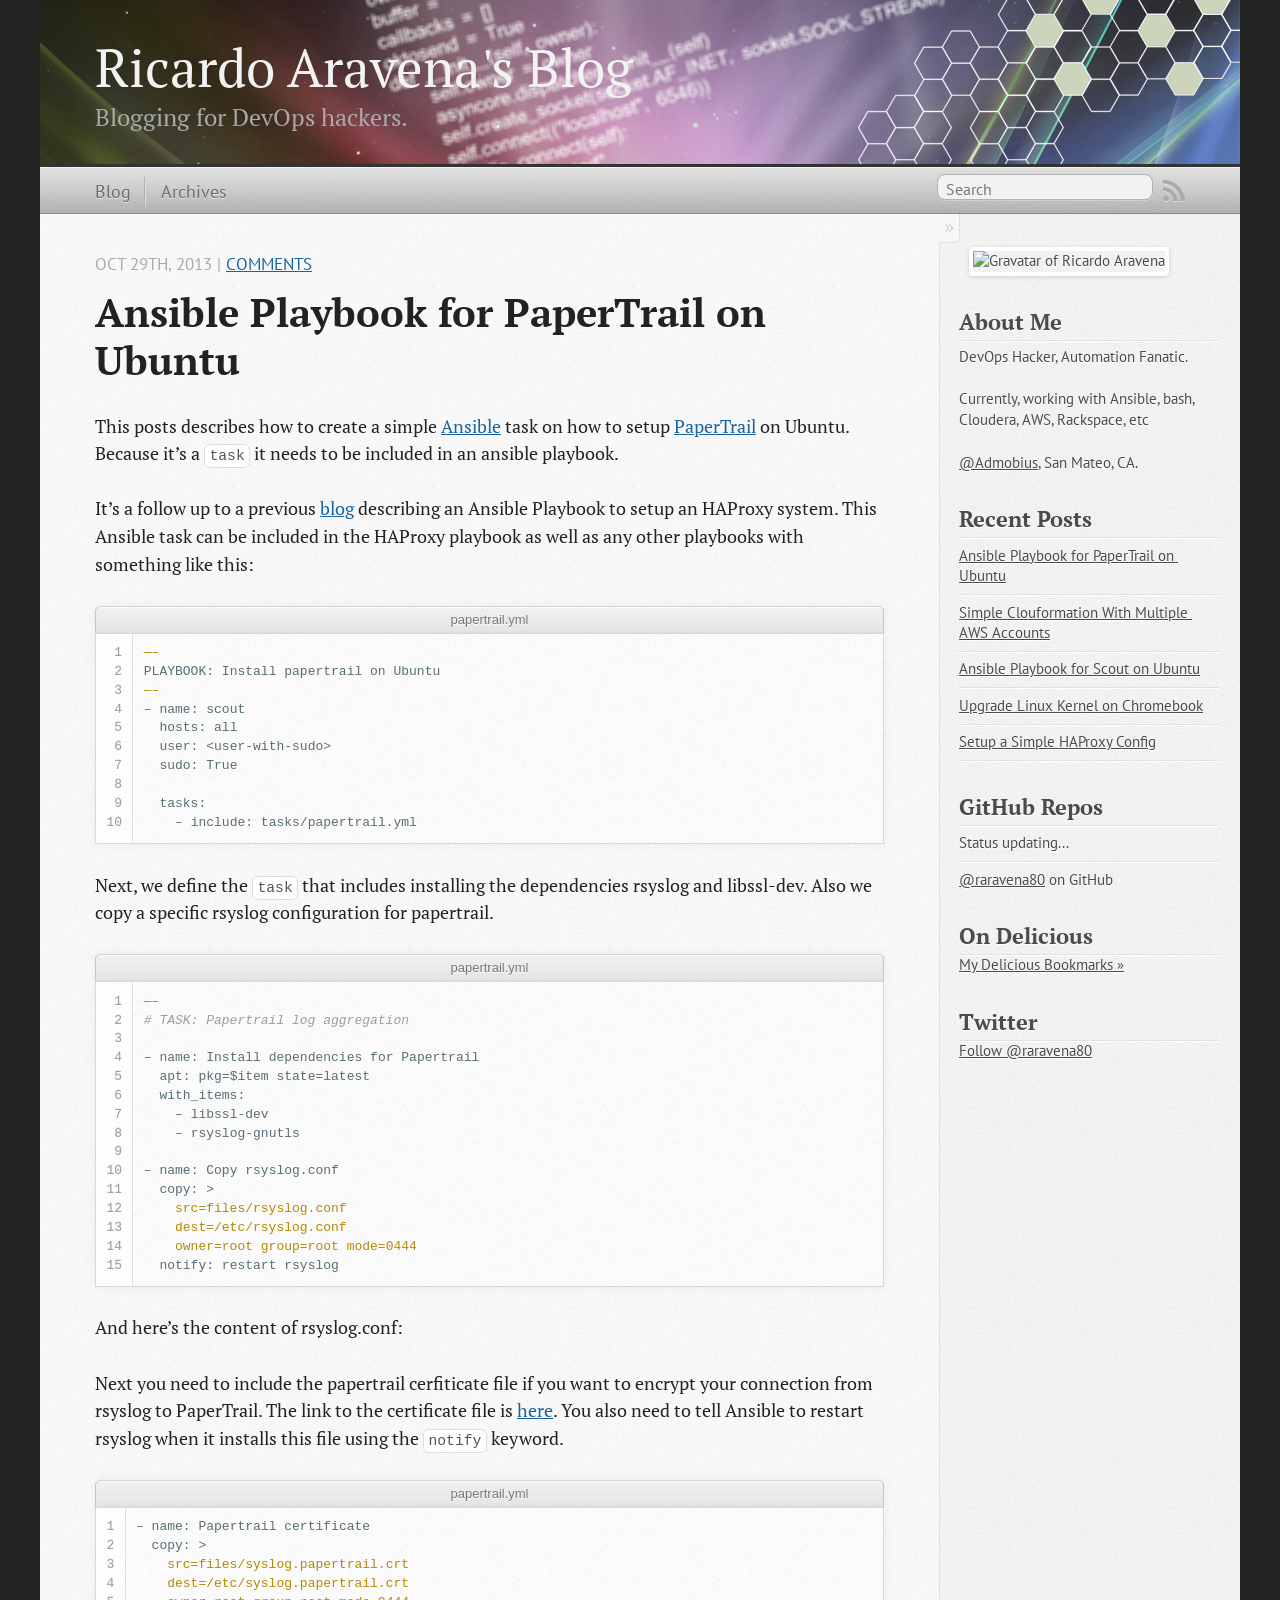
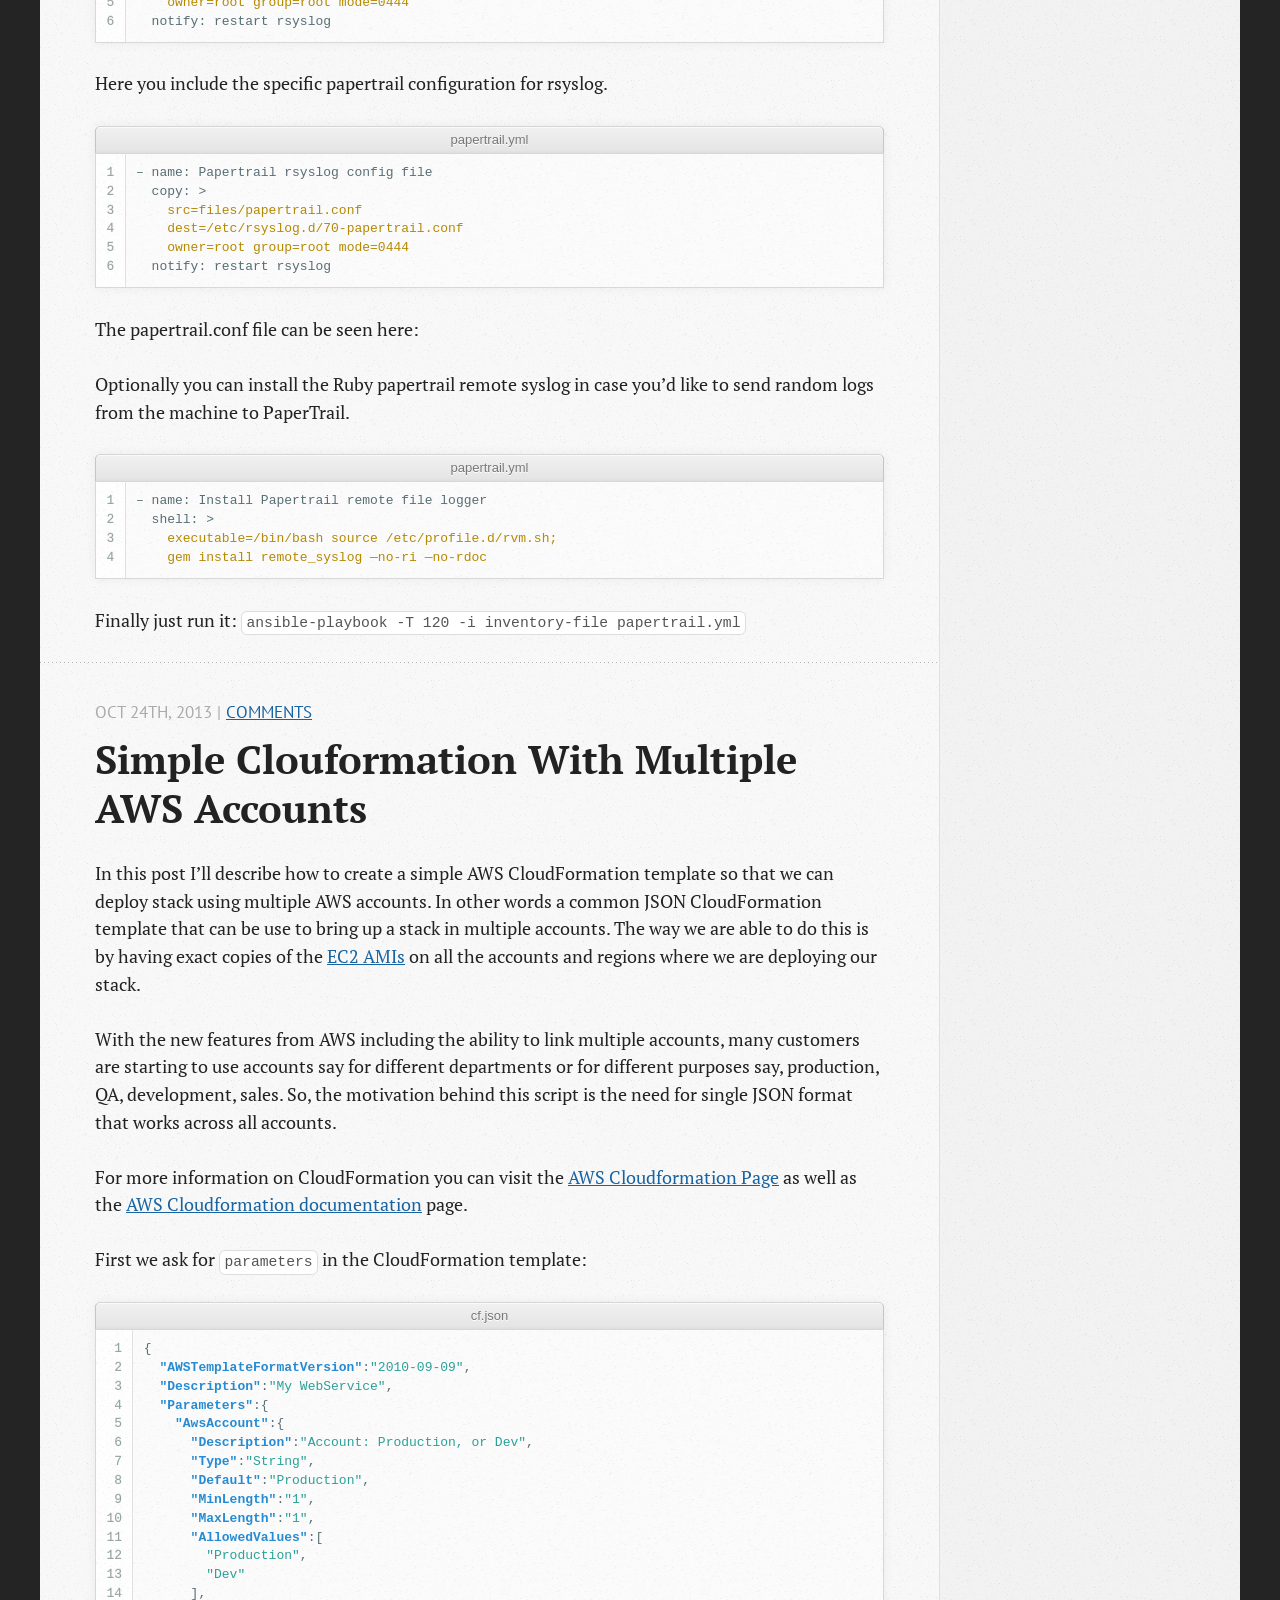
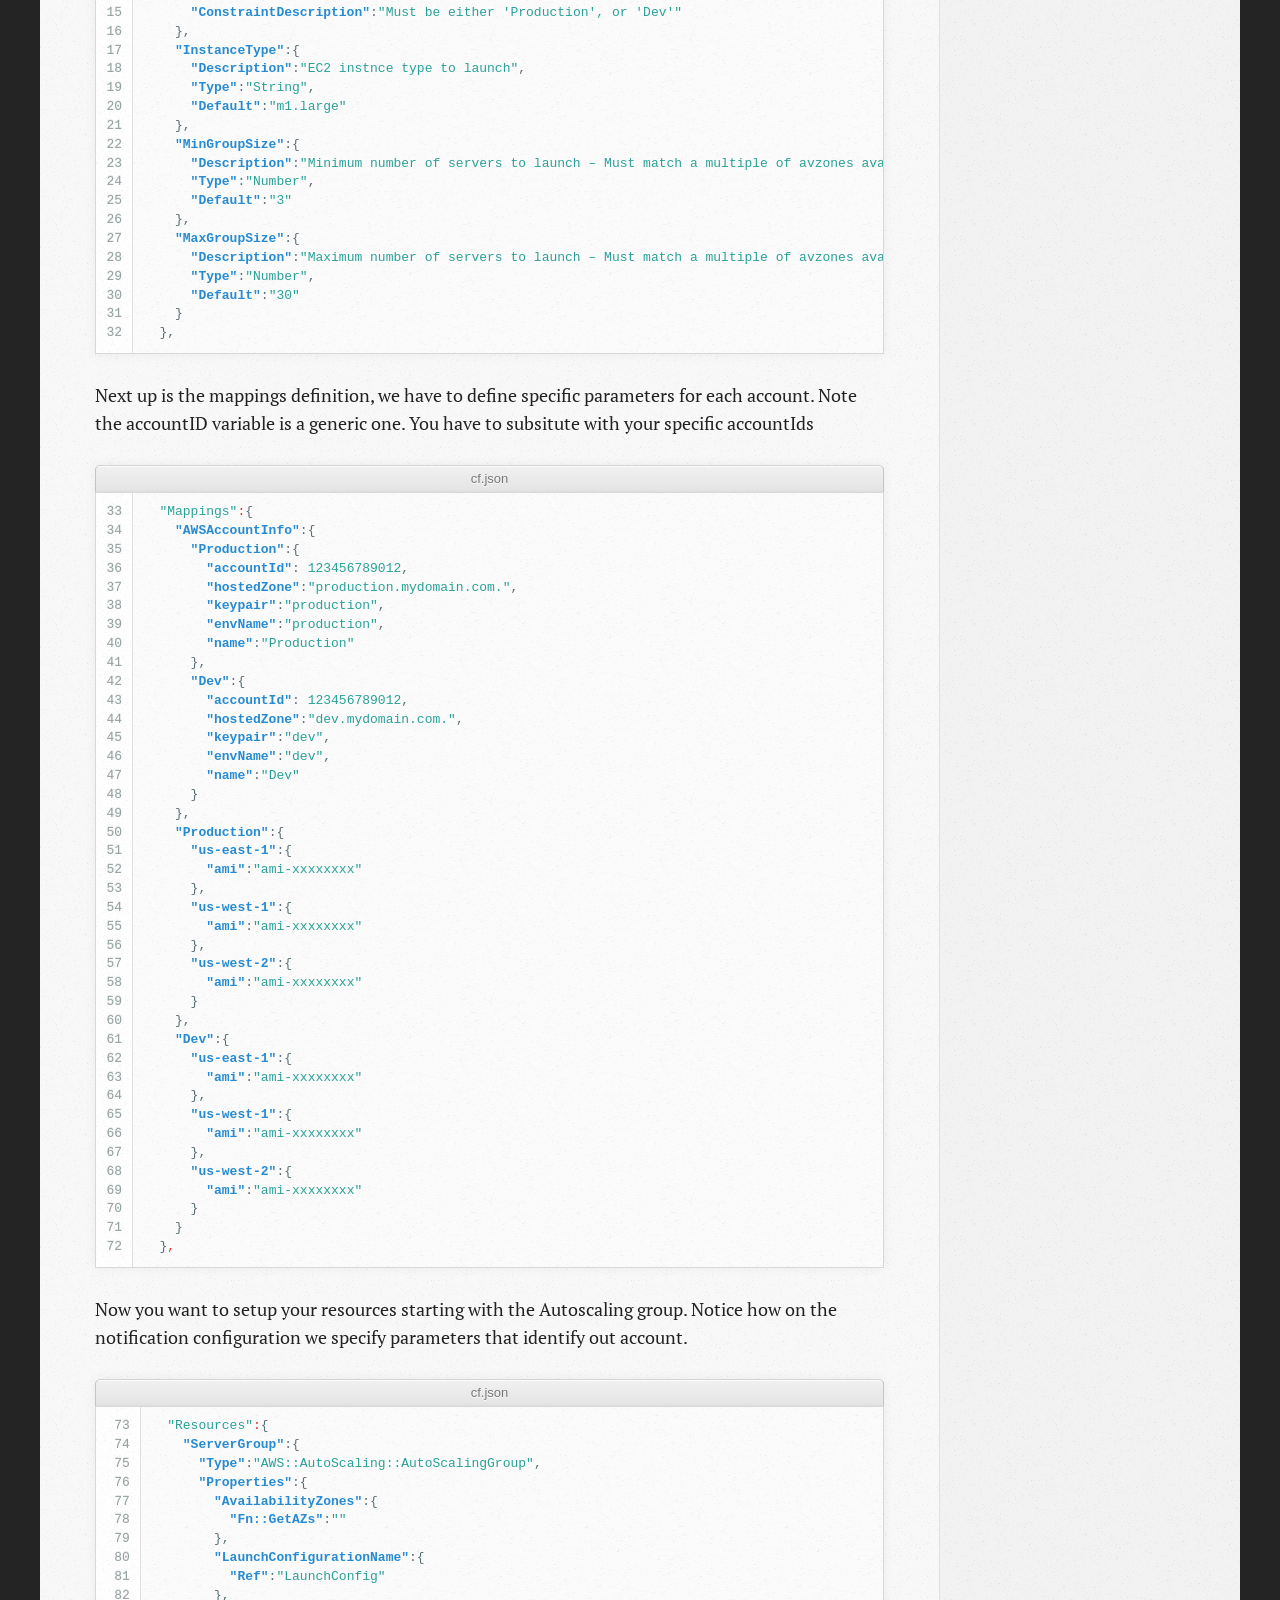
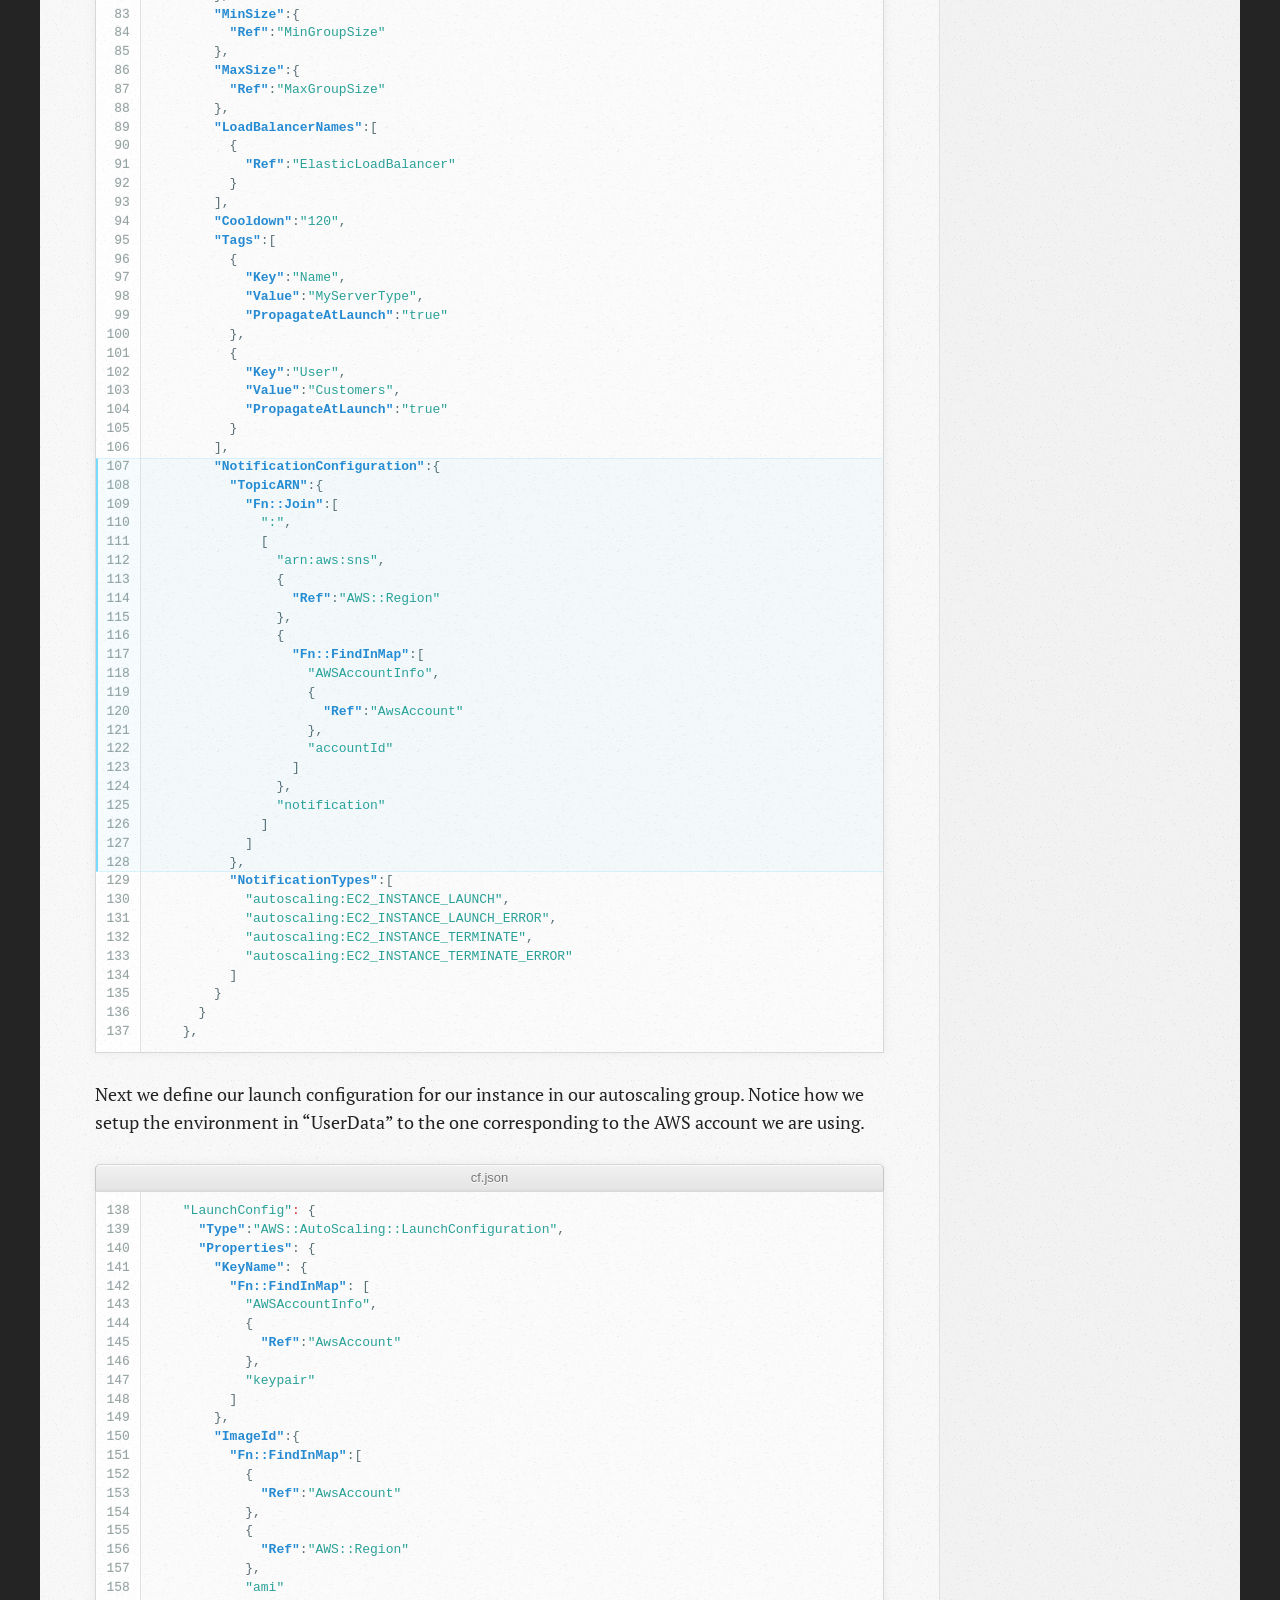
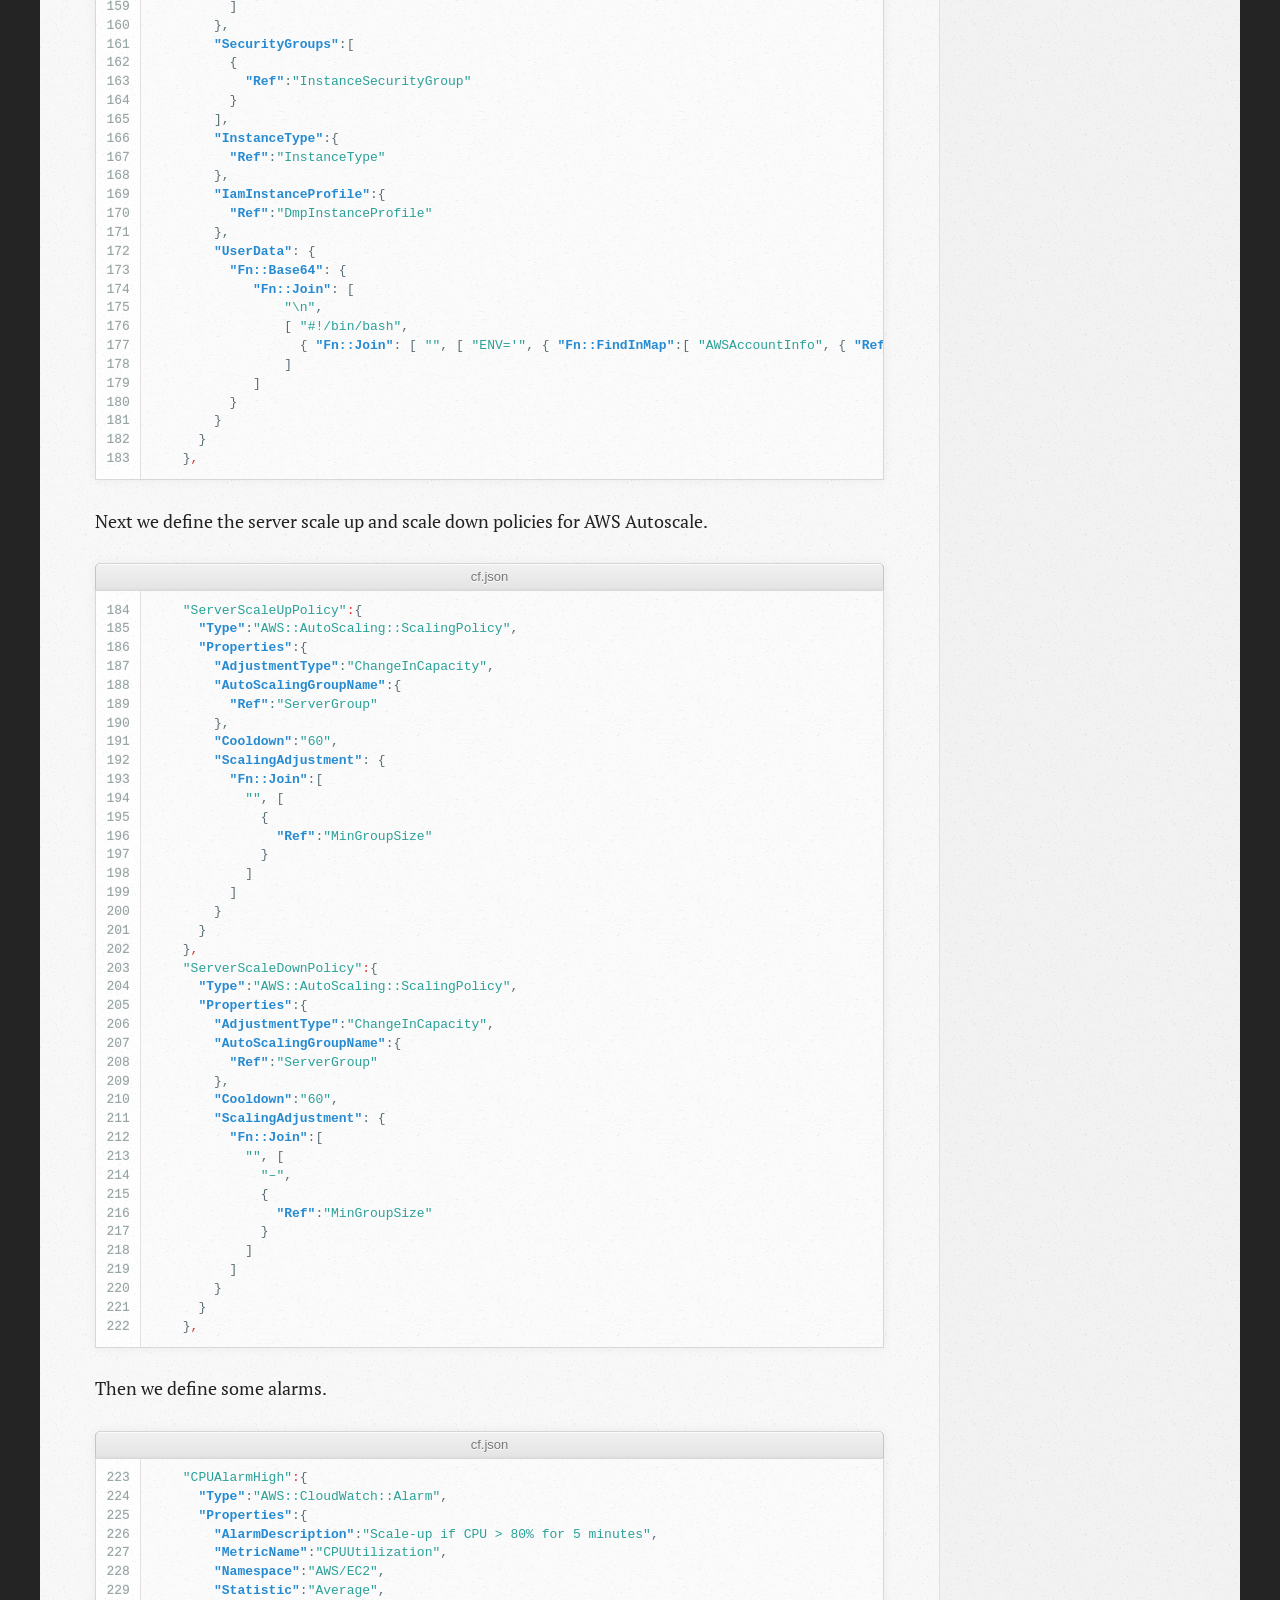
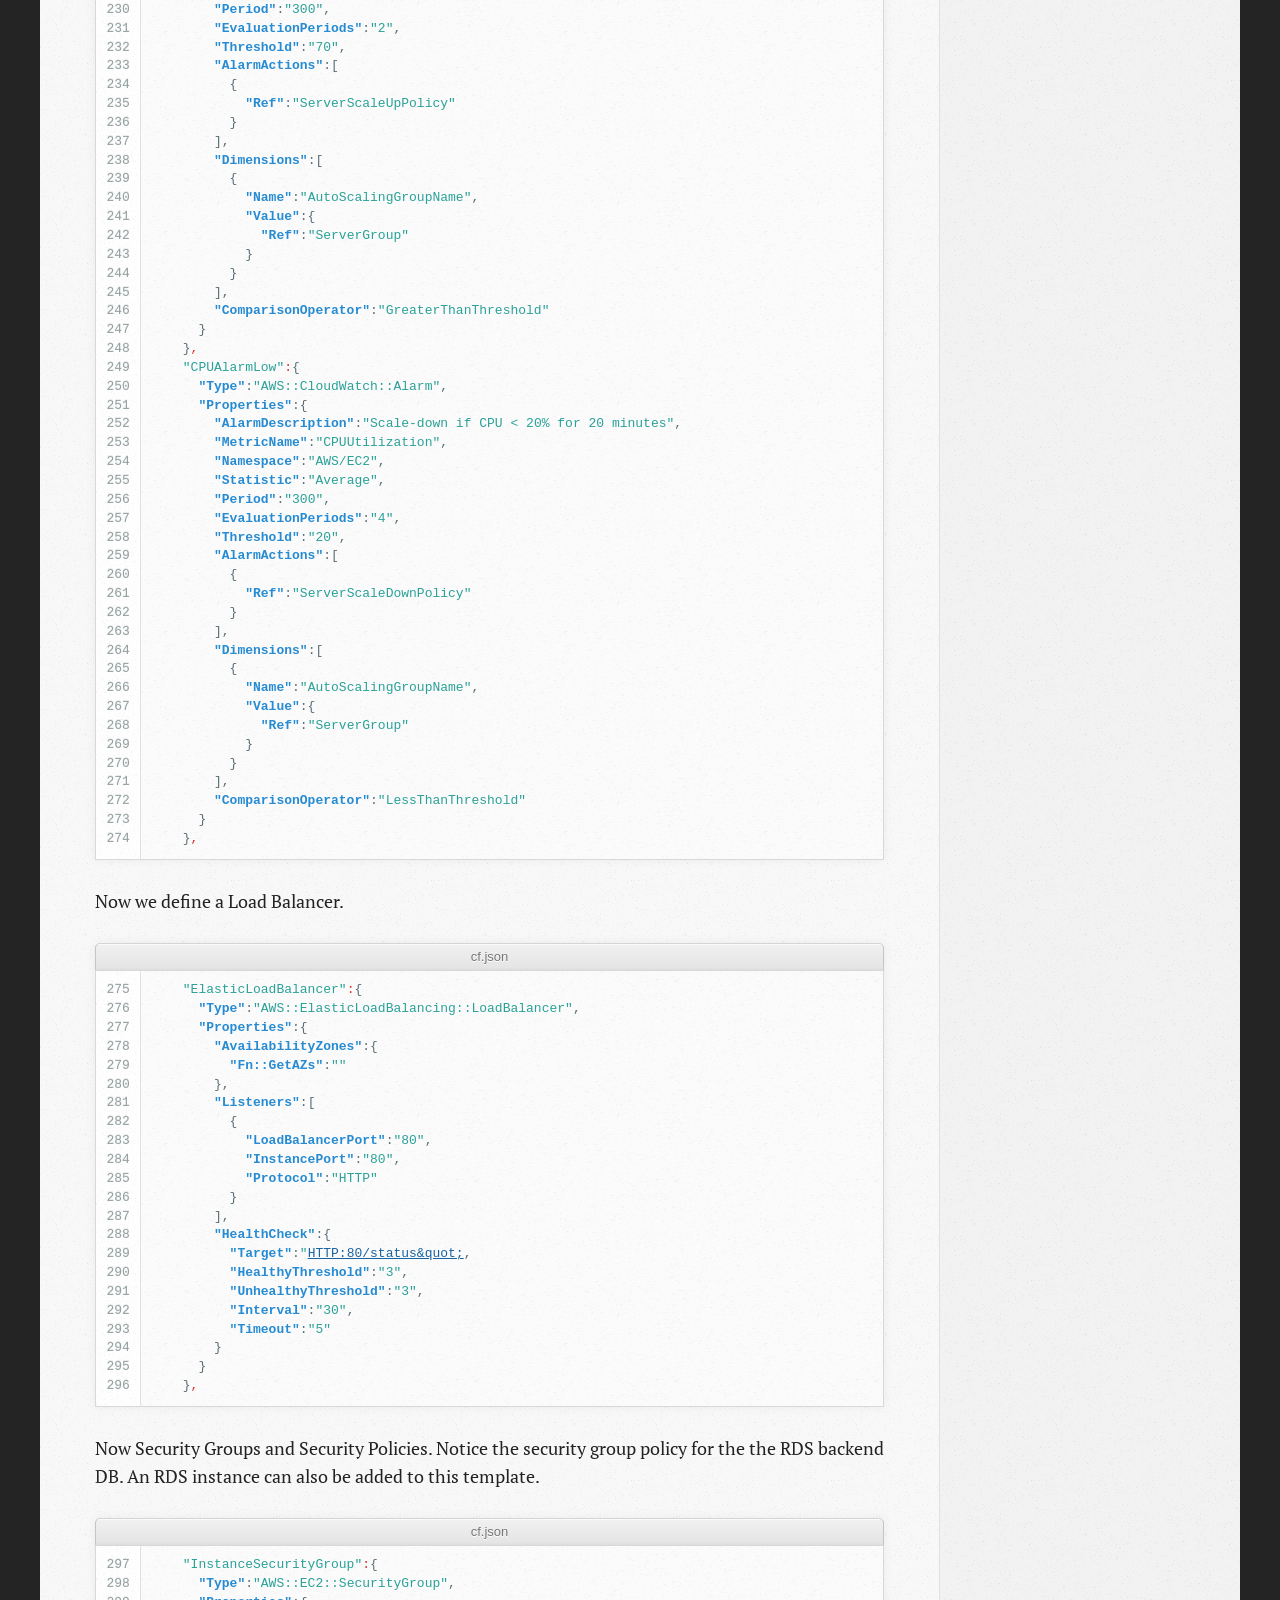
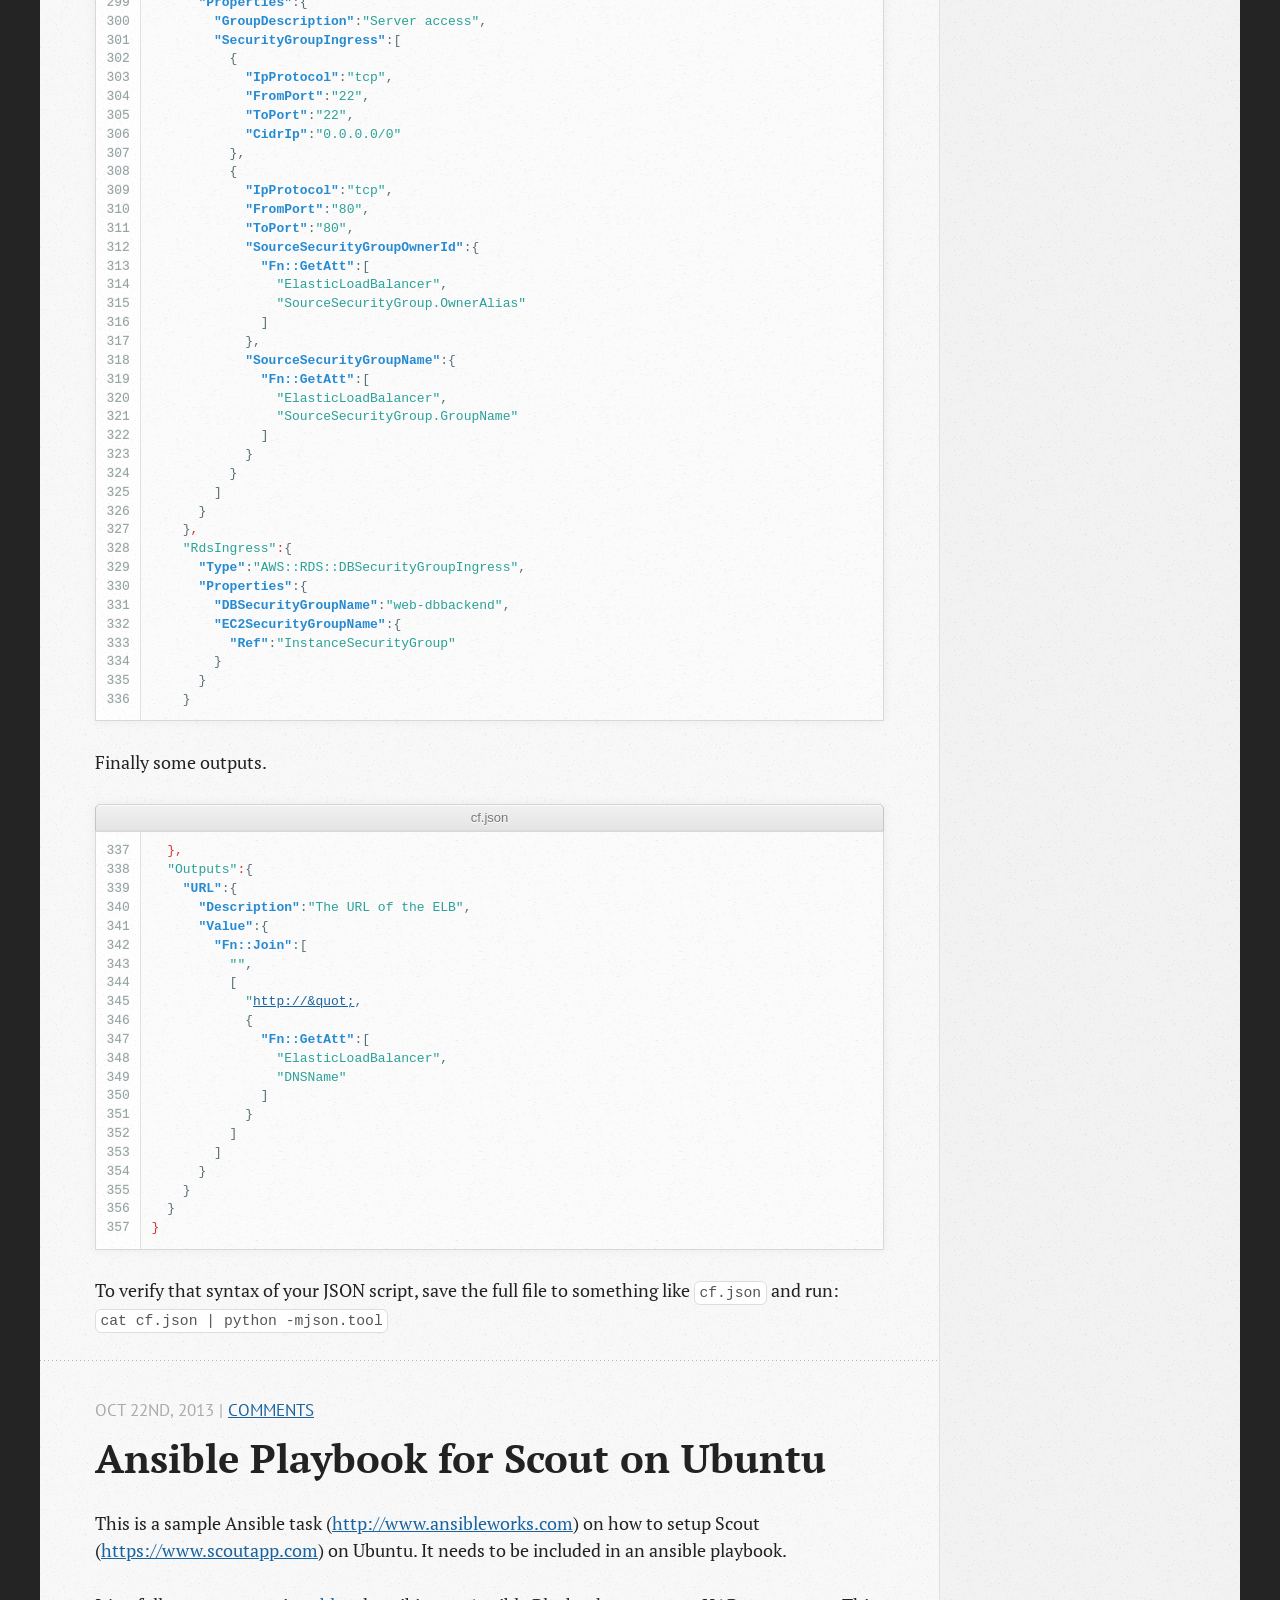
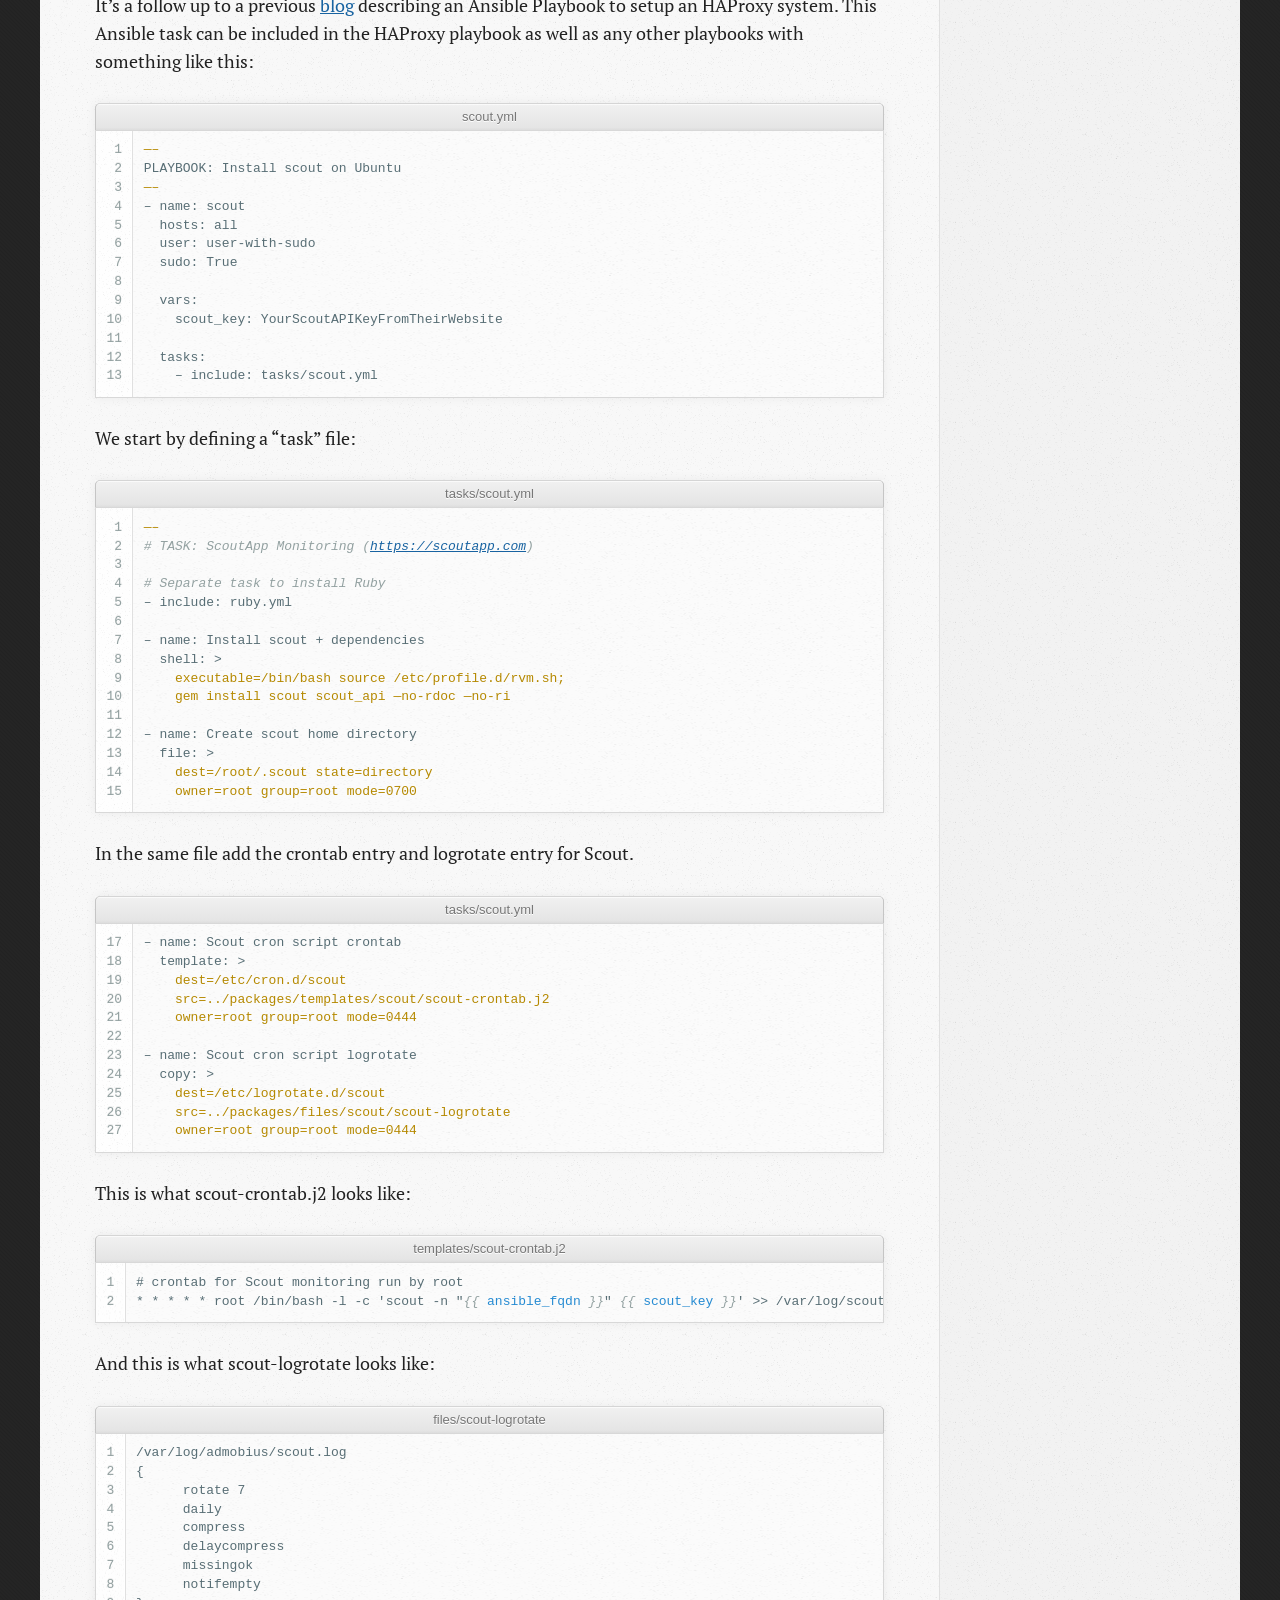
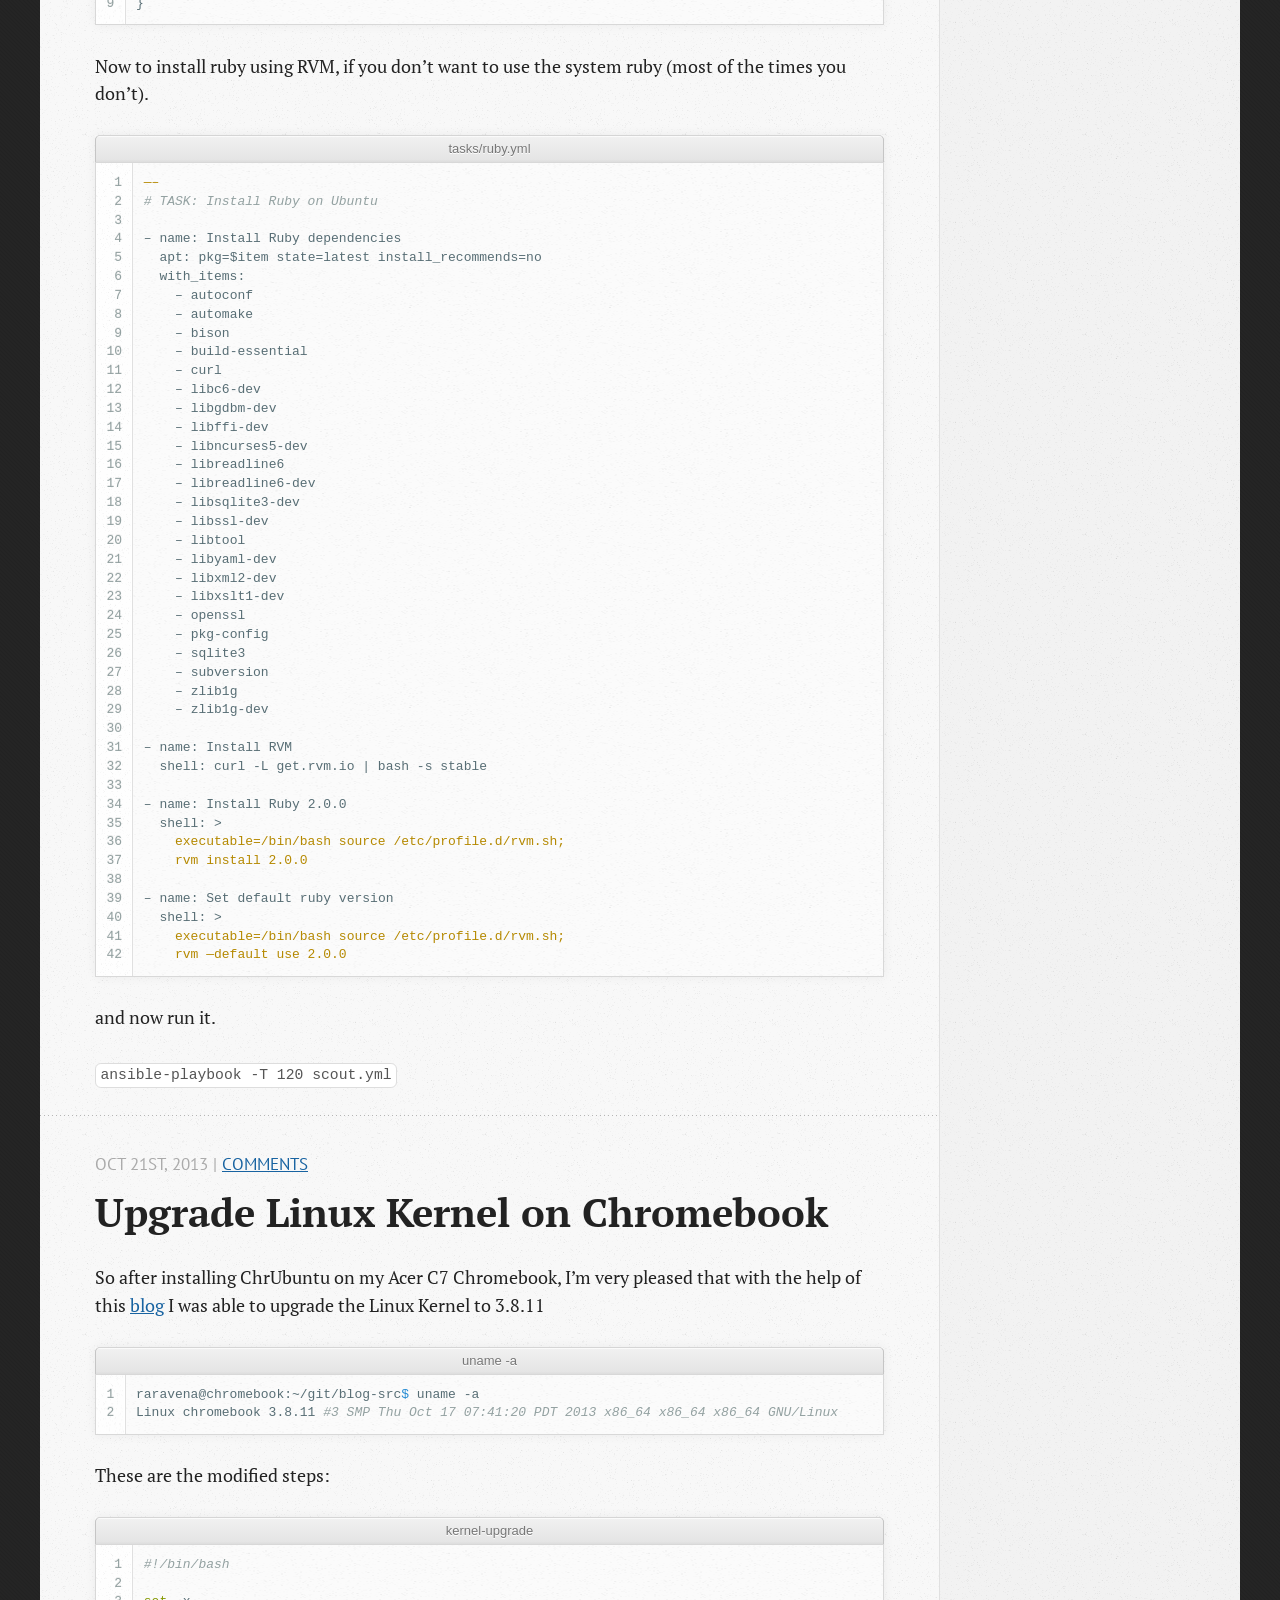
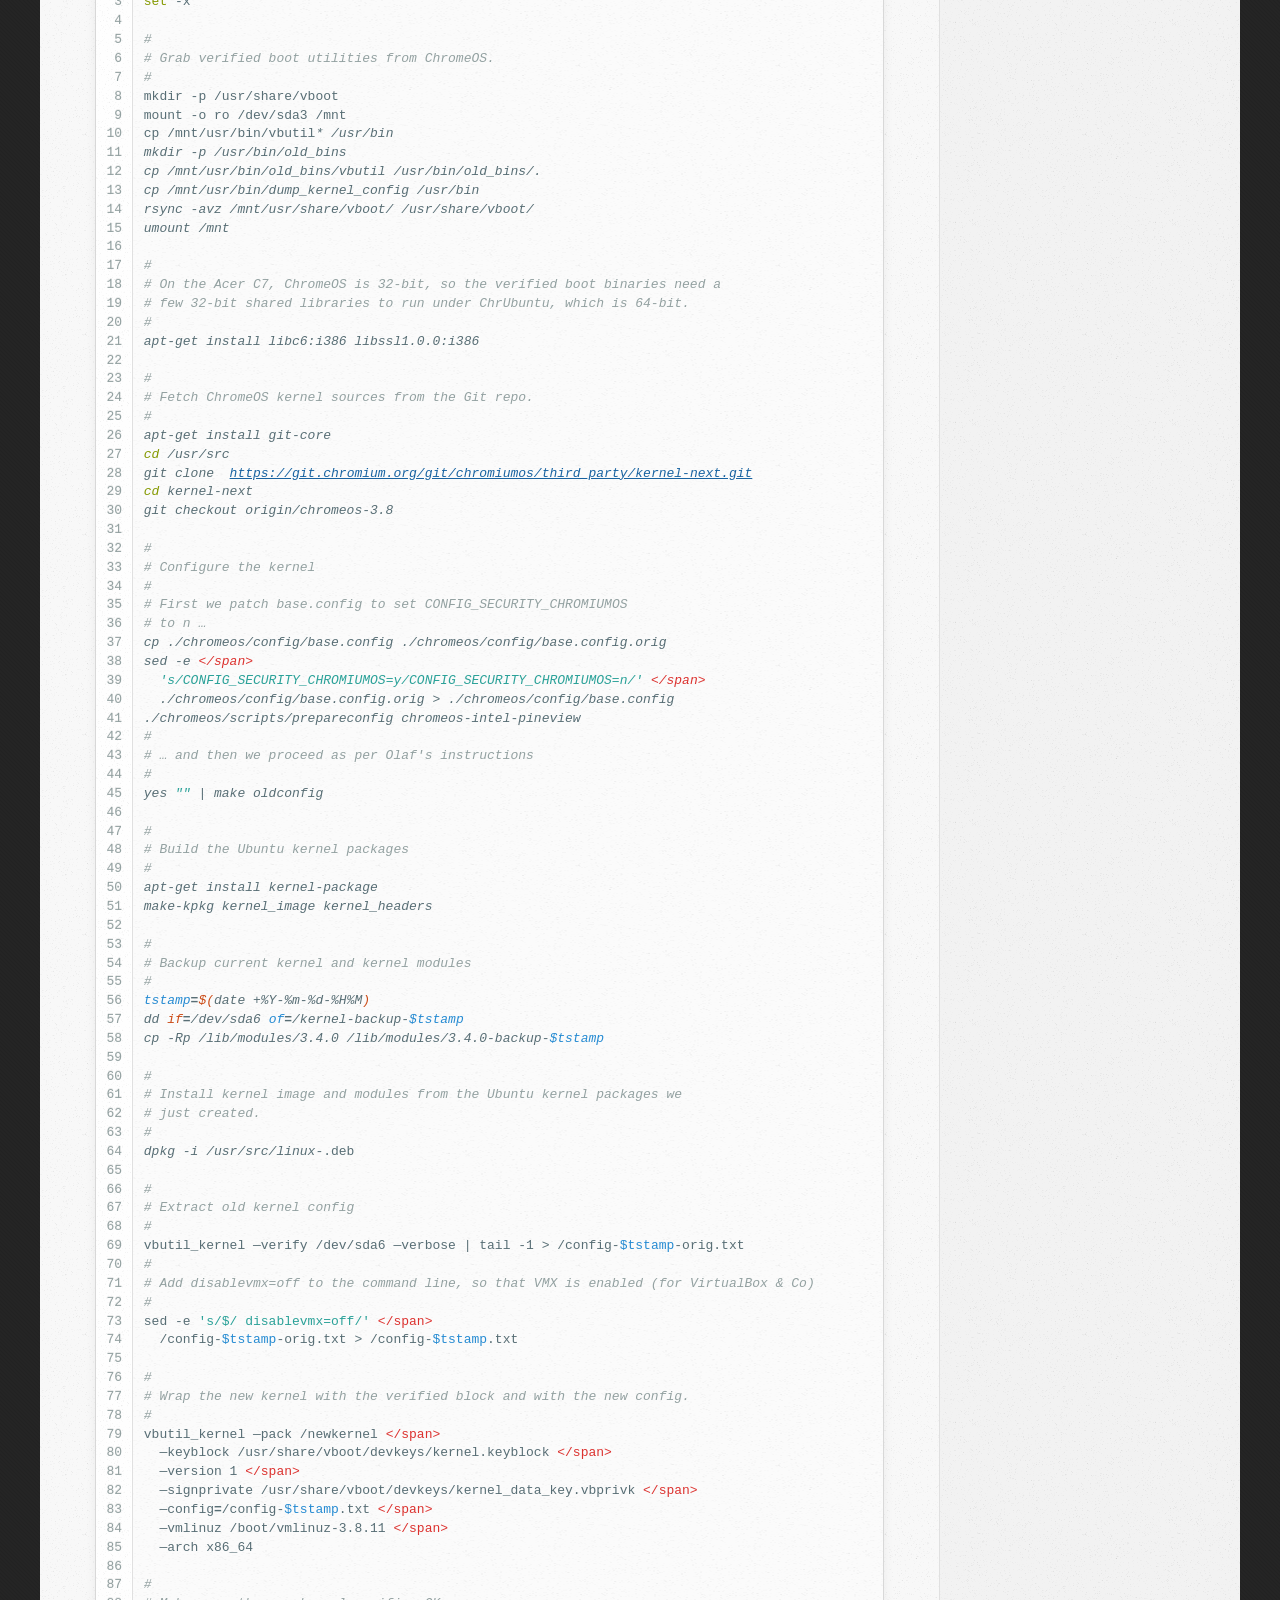
==== index.html @ 0f5f3fca "Site updated at 2013-10-29 20:55:52 UTC" ====
<!DOCTYPE html>
<!--[if IEMobile 7 ]><html class="no-js iem7"><![endif]-->
<!--[if lt IE 9]><html class="no-js lte-ie8"><![endif]-->
<!--[if (gt IE 8)|(gt IEMobile 7)|!(IEMobile)|!(IE)]><!--><html class="no-js" lang="en"><!--<![endif]-->
<head>
  <meta charset="utf-8">
  <title>Ricardo Aravena's Blog</title>
  <meta name="author" content="Ricardo Aravena">

  
  <meta name="description" content="This posts describes how to create a simple
Ansible task
on how to setup PaperTrail on Ubuntu.
Because it&rsquo;s a task it needs to be included in &hellip;">
  

  <!-- http://t.co/dKP3o1e -->
  <meta name="HandheldFriendly" content="True">
  <meta name="MobileOptimized" content="320">
  <meta name="viewport" content="width=device-width, initial-scale=1">

  
  <link rel="canonical" href="http://raravena80.github.io">
  <link href="/favicon.png" rel="icon">
  <link href="/stylesheets/screen.css" media="screen, projection" rel="stylesheet" type="text/css">
  <link href="/atom.xml" rel="alternate" title="Ricardo Aravena's Blog" type="application/atom+xml">
  <script src="/javascripts/modernizr-2.0.js"></script>
  <script src="//ajax.googleapis.com/ajax/libs/jquery/1.9.1/jquery.min.js"></script>
  <script>!window.jQuery && document.write(unescape('%3Cscript src="./javascripts/lib/jquery.min.js"%3E%3C/script%3E'))</script>
  <script src="/javascripts/octopress.js" type="text/javascript"></script>
  <!--Fonts from Google"s Web font directory at http://google.com/webfonts -->
<link href="http://fonts.googleapis.com/css?family=PT+Serif:regular,italic,bold,bolditalic" rel="stylesheet" type="text/css">
<link href="http://fonts.googleapis.com/css?family=PT+Sans:regular,italic,bold,bolditalic" rel="stylesheet" type="text/css">

  

</head>

<body   >
  <header role="banner"><hgroup>
  <h1><a href="/">Ricardo Aravena's Blog</a></h1>
  
    <h2>Blogging for DevOps hackers.</h2>
  
</hgroup>

</header>
  <nav role="navigation"><ul class="subscription" data-subscription="rss">
  <li><a href="/atom.xml" rel="subscribe-rss" title="subscribe via RSS">RSS</a></li>
  
</ul>
  
<form action="http://google.com/search" method="get">
  <fieldset role="search">
    <input type="hidden" name="q" value="site:raravena80.github.io" />
    <input class="search" type="text" name="q" results="0" placeholder="Search"/>
  </fieldset>
</form>
  
<ul class="main-navigation">
  <li><a href="/">Blog</a></li>
  <li><a href="/blog/archives">Archives</a></li>
</ul>

</nav>
  <div id="main">
    <div id="content">
      <div class="blog-index">
  
  
  
    <article>
      
  <header>
    
      <h1 class="entry-title"><a href="/blog/2013/10/29/ansible-playbook-for-papertrail-on-ubuntu/">Ansible Playbook for PaperTrail on Ubuntu</a></h1>
    
    
      <p class="meta">
        








  


<time datetime="2013-10-29T11:54:00-07:00" pubdate data-updated="true">Oct 29<span>th</span>, 2013</time>
        
         | <a href="/blog/2013/10/29/ansible-playbook-for-papertrail-on-ubuntu/#disqus_thread">Comments</a>
        
      </p>
    
  </header>


  <div class="entry-content"><p>This posts describes how to create a simple
<a href="http://www.ansiblew">Ansible</a> task
on how to setup <a href="https://www.scoutapp.com">PaperTrail</a> on Ubuntu.
Because it&rsquo;s a <code>task</code> it needs to be included in an ansible playbook.</p>

<p>It&rsquo;s a follow up to a previous
 <a href="/blog/2013/10/21/how-to-create-an-ansible-playbook-to-configure-haproxy/">blog</a>
 describing an Ansible Playbook to setup an HAProxy system. This Ansible task can
 be included in the HAProxy playbook as well as any other playbooks with something
 like this:</p>

<p><figure class='code'><figcaption>papertrail.yml</figcaption><div class='highlight'><table><tr><td class='line-numbers' aria-hidden='true'><pre><div data-line='1' class='line-number'></div><div data-line='2' class='line-number'></div><div data-line='3' class='line-number'></div><div data-line='4' class='line-number'></div><div data-line='5' class='line-number'></div><div data-line='6' class='line-number'></div><div data-line='7' class='line-number'></div><div data-line='8' class='line-number'></div><div data-line='9' class='line-number'></div><div data-line='10' class='line-number'></div></pre></td><td class='main  yaml'><pre><div class='line'><span class="nn">&mdash;&ndash;</span>
</div><div class='line'><span class="l-Scalar-Plain">PLAYBOOK</span><span class="p-Indicator">:</span> <span class="l-Scalar-Plain">Install papertrail on Ubuntu</span>
</div><div class='line'><span class="nn">&mdash;&ndash;</span>
</div><div class='line'><span class="p-Indicator">&ndash;</span> <span class="l-Scalar-Plain">name</span><span class="p-Indicator">:</span> <span class="l-Scalar-Plain">scout</span>
</div><div class='line'>  <span class="l-Scalar-Plain">hosts</span><span class="p-Indicator">:</span> <span class="l-Scalar-Plain">all</span>
</div><div class='line'>  <span class="l-Scalar-Plain">user</span><span class="p-Indicator">:</span> <span class="l-Scalar-Plain">&lt;user-with-sudo&gt;</span>
</div><div class='line'>  <span class="l-Scalar-Plain">sudo</span><span class="p-Indicator">:</span> <span class="l-Scalar-Plain">True</span>
</div><div class='line'> </div><div class='line'>  <span class="l-Scalar-Plain">tasks</span><span class="p-Indicator">:</span>
</div><div class='line'>    <span class="p-Indicator">&ndash;</span> <span class="l-Scalar-Plain">include</span><span class="p-Indicator">:</span> <span class="l-Scalar-Plain">tasks/papertrail.yml</span>
</div></pre></td></tr></table></div></figure></p>

<p>Next, we define the <code>task</code> that includes installing the dependencies
rsyslog and libssl-dev. Also we copy a specific rsyslog configuration
for papertrail.</p>

<p><figure class='code'><figcaption>papertrail.yml</figcaption><div class='highlight'><table><tr><td class='line-numbers' aria-hidden='true'><pre><div data-line='1' class='line-number'></div><div data-line='2' class='line-number'></div><div data-line='3' class='line-number'></div><div data-line='4' class='line-number'></div><div data-line='5' class='line-number'></div><div data-line='6' class='line-number'></div><div data-line='7' class='line-number'></div><div data-line='8' class='line-number'></div><div data-line='9' class='line-number'></div><div data-line='10' class='line-number'></div><div data-line='11' class='line-number'></div><div data-line='12' class='line-number'></div><div data-line='13' class='line-number'></div><div data-line='14' class='line-number'></div><div data-line='15' class='line-number'></div></pre></td><td class='main  yaml'><pre><div class='line'><span class="nn">&mdash;&ndash;</span>
</div><div class='line'><span class="c1"># TASK: Papertrail log aggregation</span>
</div><div class='line'> </div><div class='line'><span class="p-Indicator">&ndash;</span> <span class="l-Scalar-Plain">name</span><span class="p-Indicator">:</span> <span class="l-Scalar-Plain">Install dependencies for Papertrail</span>
</div><div class='line'>  <span class="l-Scalar-Plain">apt</span><span class="p-Indicator">:</span> <span class="l-Scalar-Plain">pkg=$item state=latest</span>
</div><div class='line'>  <span class="l-Scalar-Plain">with_items</span><span class="p-Indicator">:</span>
</div><div class='line'>    <span class="p-Indicator">&ndash;</span> <span class="l-Scalar-Plain">libssl-dev</span>
</div><div class='line'>    <span class="p-Indicator">&ndash;</span> <span class="l-Scalar-Plain">rsyslog-gnutls</span>
</div><div class='line'> </div><div class='line'><span class="p-Indicator">&ndash;</span> <span class="l-Scalar-Plain">name</span><span class="p-Indicator">:</span> <span class="l-Scalar-Plain">Copy rsyslog.conf</span>
</div><div class='line'>  <span class="l-Scalar-Plain">copy</span><span class="p-Indicator">:</span> <span class="p-Indicator">&gt;</span>
</div><div class='line'>    <span class="no">src=files/rsyslog.conf</span>
</div><div class='line'>    <span class="no">dest=/etc/rsyslog.conf</span>
</div><div class='line'>    <span class="no">owner=root group=root mode=0444</span>
</div><div class='line'>  <span class="l-Scalar-Plain">notify</span><span class="p-Indicator">:</span> <span class="l-Scalar-Plain">restart rsyslog</span>
</div></pre></td></tr></table></div></figure></p>

<p>And here&rsquo;s the content of rsyslog.conf:</p>

<script
  src="https://gist.github.com/raravena80/7221713.js?file=rsyslog.conf">
</script>


<p>Next you need to include the papertrail cerfiticate file if you want
to encrypt your connection from rsyslog to PaperTrail.
The link to the certificate file is
<a href="https://papertrailapp.com/tools/syslog.papertrail.crt">here</a>.
You also need to tell Ansible to restart rsyslog when it installs
this file using the <code>notify</code> keyword.</p>

<p><figure class='code'><figcaption>papertrail.yml</figcaption><div class='highlight'><table><tr><td class='line-numbers' aria-hidden='true'><pre><div data-line='1' class='line-number'></div><div data-line='2' class='line-number'></div><div data-line='3' class='line-number'></div><div data-line='4' class='line-number'></div><div data-line='5' class='line-number'></div><div data-line='6' class='line-number'></div></pre></td><td class='main  yaml'><pre><div class='line'><span class="p-Indicator">&ndash;</span> <span class="l-Scalar-Plain">name</span><span class="p-Indicator">:</span> <span class="l-Scalar-Plain">Papertrail certificate</span>
</div><div class='line'>  <span class="l-Scalar-Plain">copy</span><span class="p-Indicator">:</span> <span class="p-Indicator">&gt;</span>
</div><div class='line'>    <span class="no">src=files/syslog.papertrail.crt</span>
</div><div class='line'>    <span class="no">dest=/etc/syslog.papertrail.crt</span>
</div><div class='line'>    <span class="no">owner=root group=root mode=0444</span>
</div><div class='line'>  <span class="l-Scalar-Plain">notify</span><span class="p-Indicator">:</span> <span class="l-Scalar-Plain">restart rsyslog</span>
</div></pre></td></tr></table></div></figure></p>

<p>Here you include the specific papertrail configuration
for rsyslog.
<figure class='code'><figcaption>papertrail.yml</figcaption><div class='highlight'><table><tr><td class='line-numbers' aria-hidden='true'><pre><div data-line='1' class='line-number'></div><div data-line='2' class='line-number'></div><div data-line='3' class='line-number'></div><div data-line='4' class='line-number'></div><div data-line='5' class='line-number'></div><div data-line='6' class='line-number'></div></pre></td><td class='main  yaml'><pre><div class='line'><span class="p-Indicator">&ndash;</span> <span class="l-Scalar-Plain">name</span><span class="p-Indicator">:</span> <span class="l-Scalar-Plain">Papertrail rsyslog config file</span>
</div><div class='line'>  <span class="l-Scalar-Plain">copy</span><span class="p-Indicator">:</span> <span class="p-Indicator">&gt;</span>
</div><div class='line'>    <span class="no">src=files/papertrail.conf</span>
</div><div class='line'>    <span class="no">dest=/etc/rsyslog.d/70-papertrail.conf</span>
</div><div class='line'>    <span class="no">owner=root group=root mode=0444</span>
</div><div class='line'>  <span class="l-Scalar-Plain">notify</span><span class="p-Indicator">:</span> <span class="l-Scalar-Plain">restart rsyslog</span>
</div></pre></td></tr></table></div></figure></p>

<p>The papertrail.conf file can be seen here:</p>

<script
  src="https://gist.github.com/raravena80/7221713.js?file=papertrail.conf">
</script>


<p>Optionally you can install the Ruby papertrail remote
syslog in case you&rsquo;d like to send random logs from the machine
to PaperTrail.</p>

<p><figure class='code'><figcaption>papertrail.yml</figcaption><div class='highlight'><table><tr><td class='line-numbers' aria-hidden='true'><pre><div data-line='1' class='line-number'></div><div data-line='2' class='line-number'></div><div data-line='3' class='line-number'></div><div data-line='4' class='line-number'></div></pre></td><td class='main  yaml'><pre><div class='line'><span class="p-Indicator">&ndash;</span> <span class="l-Scalar-Plain">name</span><span class="p-Indicator">:</span> <span class="l-Scalar-Plain">Install Papertrail remote file logger</span>
</div><div class='line'>  <span class="l-Scalar-Plain">shell</span><span class="p-Indicator">:</span> <span class="p-Indicator">&gt;</span>
</div><div class='line'>    <span class="no">executable=/bin/bash source /etc/profile.d/rvm.sh;</span>
</div><div class='line'>    <span class="no">gem install remote_syslog &mdash;no-ri &mdash;no-rdoc</span>
</div></pre></td></tr></table></div></figure></p>

<p>Finally just run it: <code>ansible-playbook -T 120 -i inventory-file papertrail.yml</code></p>
</div>
  
  


    </article>
  
  
    <article>
      
  <header>
    
      <h1 class="entry-title"><a href="/blog/2013/10/24/simple-clouformation-with-multiple-aws-accounts/">Simple Clouformation With Multiple AWS Accounts</a></h1>
    
    
      <p class="meta">
        








  


<time datetime="2013-10-24T14:03:00-07:00" pubdate data-updated="true">Oct 24<span>th</span>, 2013</time>
        
         | <a href="/blog/2013/10/24/simple-clouformation-with-multiple-aws-accounts/#disqus_thread">Comments</a>
        
      </p>
    
  </header>


  <div class="entry-content"><p>In this post I&rsquo;ll describe how to create a simple AWS CloudFormation template
so that we can deploy stack using multiple AWS accounts.  In other words a common
JSON CloudFormation template that can be use to bring
up a stack in multiple accounts. The way we are able to do this is by
having exact copies of the <a href="http://docs.aws.amazon.com/AWSEC2/latest/UserGuide/ComponentsAMIs.html">EC2 AMIs</a>
on all the accounts and regions where we are deploying our stack.</p>

<p>With the new features from AWS including the ability to link multiple accounts,
many customers are starting to use accounts say for different departments or
for different purposes say, production, QA, development, sales.  So, the motivation
behind this script is the need for single JSON format that works
across all accounts.</p>

<p>For more information on CloudFormation you can visit the <a href="http://aws.amazon.com/cloudformation/">AWS Cloudformation Page</a> as
well as the <a href="http://aws.amazon.com/documentation/cloudformation/">AWS Cloudformation documentation</a> page.</p>

<p>First we ask for <code>parameters</code> in the CloudFormation template:</p>

<p><figure class='code'><figcaption>cf.json</figcaption><div class='highlight'><table><tr><td class='line-numbers' aria-hidden='true'><pre><div data-line='1' class='line-number'></div><div data-line='2' class='line-number'></div><div data-line='3' class='line-number'></div><div data-line='4' class='line-number'></div><div data-line='5' class='line-number'></div><div data-line='6' class='line-number'></div><div data-line='7' class='line-number'></div><div data-line='8' class='line-number'></div><div data-line='9' class='line-number'></div><div data-line='10' class='line-number'></div><div data-line='11' class='line-number'></div><div data-line='12' class='line-number'></div><div data-line='13' class='line-number'></div><div data-line='14' class='line-number'></div><div data-line='15' class='line-number'></div><div data-line='16' class='line-number'></div><div data-line='17' class='line-number'></div><div data-line='18' class='line-number'></div><div data-line='19' class='line-number'></div><div data-line='20' class='line-number'></div><div data-line='21' class='line-number'></div><div data-line='22' class='line-number'></div><div data-line='23' class='line-number'></div><div data-line='24' class='line-number'></div><div data-line='25' class='line-number'></div><div data-line='26' class='line-number'></div><div data-line='27' class='line-number'></div><div data-line='28' class='line-number'></div><div data-line='29' class='line-number'></div><div data-line='30' class='line-number'></div><div data-line='31' class='line-number'></div><div data-line='32' class='line-number'></div></pre></td><td class='main  json'><pre><div class='line'><span class="p">{</span>
</div><div class='line'>  <span class="nt">&quot;AWSTemplateFormatVersion&quot;</span><span class="p">:</span><span class="s2">&quot;2010-09-09&quot;</span><span class="p">,</span>
</div><div class='line'>  <span class="nt">&quot;Description&quot;</span><span class="p">:</span><span class="s2">&quot;My WebService&quot;</span><span class="p">,</span>
</div><div class='line'>  <span class="nt">&quot;Parameters&quot;</span><span class="p">:{</span>
</div><div class='line'>    <span class="nt">&quot;AwsAccount&quot;</span><span class="p">:{</span>
</div><div class='line'>      <span class="nt">&quot;Description&quot;</span><span class="p">:</span><span class="s2">&quot;Account: Production, or Dev&quot;</span><span class="p">,</span>
</div><div class='line'>      <span class="nt">&quot;Type&quot;</span><span class="p">:</span><span class="s2">&quot;String&quot;</span><span class="p">,</span>
</div><div class='line'>      <span class="nt">&quot;Default&quot;</span><span class="p">:</span><span class="s2">&quot;Production&quot;</span><span class="p">,</span>
</div><div class='line'>      <span class="nt">&quot;MinLength&quot;</span><span class="p">:</span><span class="s2">&quot;1&quot;</span><span class="p">,</span>
</div><div class='line'>      <span class="nt">&quot;MaxLength&quot;</span><span class="p">:</span><span class="s2">&quot;1&quot;</span><span class="p">,</span>
</div><div class='line'>      <span class="nt">&quot;AllowedValues&quot;</span><span class="p">:[</span>
</div><div class='line'>        <span class="s2">&quot;Production&quot;</span><span class="p">,</span>
</div><div class='line'>        <span class="s2">&quot;Dev&quot;</span>
</div><div class='line'>      <span class="p">],</span>
</div><div class='line'>      <span class="nt">&quot;ConstraintDescription&quot;</span><span class="p">:</span><span class="s2">&quot;Must be either &#39;Production&#39;, or &#39;Dev&#39;&quot;</span>
</div><div class='line'>    <span class="p">},</span>
</div><div class='line'>    <span class="nt">&quot;InstanceType&quot;</span><span class="p">:{</span>
</div><div class='line'>      <span class="nt">&quot;Description&quot;</span><span class="p">:</span><span class="s2">&quot;EC2 instnce type to launch&quot;</span><span class="p">,</span>
</div><div class='line'>      <span class="nt">&quot;Type&quot;</span><span class="p">:</span><span class="s2">&quot;String&quot;</span><span class="p">,</span>
</div><div class='line'>      <span class="nt">&quot;Default&quot;</span><span class="p">:</span><span class="s2">&quot;m1.large&quot;</span>
</div><div class='line'>    <span class="p">},</span>
</div><div class='line'>    <span class="nt">&quot;MinGroupSize&quot;</span><span class="p">:{</span>
</div><div class='line'>      <span class="nt">&quot;Description&quot;</span><span class="p">:</span><span class="s2">&quot;Minimum number of servers to launch &ndash; Must match a multiple of avzones available in region&quot;</span><span class="p">,</span>
</div><div class='line'>      <span class="nt">&quot;Type&quot;</span><span class="p">:</span><span class="s2">&quot;Number&quot;</span><span class="p">,</span>
</div><div class='line'>      <span class="nt">&quot;Default&quot;</span><span class="p">:</span><span class="s2">&quot;3&quot;</span>
</div><div class='line'>    <span class="p">},</span>
</div><div class='line'>    <span class="nt">&quot;MaxGroupSize&quot;</span><span class="p">:{</span>
</div><div class='line'>      <span class="nt">&quot;Description&quot;</span><span class="p">:</span><span class="s2">&quot;Maximum number of servers to launch &ndash; Must match a multiple of avzones available in region&quot;</span><span class="p">,</span>
</div><div class='line'>      <span class="nt">&quot;Type&quot;</span><span class="p">:</span><span class="s2">&quot;Number&quot;</span><span class="p">,</span>
</div><div class='line'>      <span class="nt">&quot;Default&quot;</span><span class="p">:</span><span class="s2">&quot;30&quot;</span>
</div><div class='line'>    <span class="p">}</span>
</div><div class='line'>  <span class="p">},</span>
</div></pre></td></tr></table></div></figure></p>

<p>Next up is the mappings definition, we have to define specific parameters for each account.
Note the accountID variable is a generic one. You have to subsitute with your specific accountIds</p>

<p><figure class='code'><figcaption>cf.json</figcaption><div class='highlight'><table><tr><td class='line-numbers' aria-hidden='true'><pre><div data-line='33' class='line-number'></div><div data-line='34' class='line-number'></div><div data-line='35' class='line-number'></div><div data-line='36' class='line-number'></div><div data-line='37' class='line-number'></div><div data-line='38' class='line-number'></div><div data-line='39' class='line-number'></div><div data-line='40' class='line-number'></div><div data-line='41' class='line-number'></div><div data-line='42' class='line-number'></div><div data-line='43' class='line-number'></div><div data-line='44' class='line-number'></div><div data-line='45' class='line-number'></div><div data-line='46' class='line-number'></div><div data-line='47' class='line-number'></div><div data-line='48' class='line-number'></div><div data-line='49' class='line-number'></div><div data-line='50' class='line-number'></div><div data-line='51' class='line-number'></div><div data-line='52' class='line-number'></div><div data-line='53' class='line-number'></div><div data-line='54' class='line-number'></div><div data-line='55' class='line-number'></div><div data-line='56' class='line-number'></div><div data-line='57' class='line-number'></div><div data-line='58' class='line-number'></div><div data-line='59' class='line-number'></div><div data-line='60' class='line-number'></div><div data-line='61' class='line-number'></div><div data-line='62' class='line-number'></div><div data-line='63' class='line-number'></div><div data-line='64' class='line-number'></div><div data-line='65' class='line-number'></div><div data-line='66' class='line-number'></div><div data-line='67' class='line-number'></div><div data-line='68' class='line-number'></div><div data-line='69' class='line-number'></div><div data-line='70' class='line-number'></div><div data-line='71' class='line-number'></div><div data-line='72' class='line-number'></div></pre></td><td class='main  json'><pre><div class='line'>  <span class="s2">&quot;Mappings&quot;</span><span class="err">:</span><span class="p">{</span>
</div><div class='line'>    <span class="nt">&quot;AWSAccountInfo&quot;</span><span class="p">:{</span>
</div><div class='line'>      <span class="nt">&quot;Production&quot;</span><span class="p">:{</span>
</div><div class='line'>        <span class="nt">&quot;accountId&quot;</span><span class="p">:</span> <span class="mi">123456789012</span><span class="p">,</span>
</div><div class='line'>        <span class="nt">&quot;hostedZone&quot;</span><span class="p">:</span><span class="s2">&quot;production.mydomain.com.&quot;</span><span class="p">,</span>
</div><div class='line'>        <span class="nt">&quot;keypair&quot;</span><span class="p">:</span><span class="s2">&quot;production&quot;</span><span class="p">,</span>
</div><div class='line'>        <span class="nt">&quot;envName&quot;</span><span class="p">:</span><span class="s2">&quot;production&quot;</span><span class="p">,</span>
</div><div class='line'>        <span class="nt">&quot;name&quot;</span><span class="p">:</span><span class="s2">&quot;Production&quot;</span>
</div><div class='line'>      <span class="p">},</span>
</div><div class='line'>      <span class="nt">&quot;Dev&quot;</span><span class="p">:{</span>
</div><div class='line'>        <span class="nt">&quot;accountId&quot;</span><span class="p">:</span> <span class="mi">123456789012</span><span class="p">,</span>
</div><div class='line'>        <span class="nt">&quot;hostedZone&quot;</span><span class="p">:</span><span class="s2">&quot;dev.mydomain.com.&quot;</span><span class="p">,</span>
</div><div class='line'>        <span class="nt">&quot;keypair&quot;</span><span class="p">:</span><span class="s2">&quot;dev&quot;</span><span class="p">,</span>
</div><div class='line'>        <span class="nt">&quot;envName&quot;</span><span class="p">:</span><span class="s2">&quot;dev&quot;</span><span class="p">,</span>
</div><div class='line'>        <span class="nt">&quot;name&quot;</span><span class="p">:</span><span class="s2">&quot;Dev&quot;</span>
</div><div class='line'>      <span class="p">}</span>
</div><div class='line'>    <span class="p">},</span>
</div><div class='line'>    <span class="nt">&quot;Production&quot;</span><span class="p">:{</span>
</div><div class='line'>      <span class="nt">&quot;us-east-1&quot;</span><span class="p">:{</span>
</div><div class='line'>        <span class="nt">&quot;ami&quot;</span><span class="p">:</span><span class="s2">&quot;ami-xxxxxxxx&quot;</span>
</div><div class='line'>      <span class="p">},</span>
</div><div class='line'>      <span class="nt">&quot;us-west-1&quot;</span><span class="p">:{</span>
</div><div class='line'>        <span class="nt">&quot;ami&quot;</span><span class="p">:</span><span class="s2">&quot;ami-xxxxxxxx&quot;</span>
</div><div class='line'>      <span class="p">},</span>
</div><div class='line'>      <span class="nt">&quot;us-west-2&quot;</span><span class="p">:{</span>
</div><div class='line'>        <span class="nt">&quot;ami&quot;</span><span class="p">:</span><span class="s2">&quot;ami-xxxxxxxx&quot;</span>
</div><div class='line'>      <span class="p">}</span>
</div><div class='line'>    <span class="p">},</span>
</div><div class='line'>    <span class="nt">&quot;Dev&quot;</span><span class="p">:{</span>
</div><div class='line'>      <span class="nt">&quot;us-east-1&quot;</span><span class="p">:{</span>
</div><div class='line'>        <span class="nt">&quot;ami&quot;</span><span class="p">:</span><span class="s2">&quot;ami-xxxxxxxx&quot;</span>
</div><div class='line'>      <span class="p">},</span>
</div><div class='line'>      <span class="nt">&quot;us-west-1&quot;</span><span class="p">:{</span>
</div><div class='line'>        <span class="nt">&quot;ami&quot;</span><span class="p">:</span><span class="s2">&quot;ami-xxxxxxxx&quot;</span>
</div><div class='line'>      <span class="p">},</span>
</div><div class='line'>      <span class="nt">&quot;us-west-2&quot;</span><span class="p">:{</span>
</div><div class='line'>        <span class="nt">&quot;ami&quot;</span><span class="p">:</span><span class="s2">&quot;ami-xxxxxxxx&quot;</span>
</div><div class='line'>      <span class="p">}</span>
</div><div class='line'>    <span class="p">}</span>
</div><div class='line'>  <span class="p">}</span><span class="err">,</span>
</div></pre></td></tr></table></div></figure></p>

<p>Now you want to setup your resources starting with the Autoscaling group.
Notice how on the notification configuration we specify parameters
that identify out account.</p>

<p><figure class='code'><figcaption>cf.json</figcaption><div class='highlight'><table><tr><td class='line-numbers' aria-hidden='true'><pre><div data-line='73' class='line-number'></div><div data-line='74' class='line-number'></div><div data-line='75' class='line-number'></div><div data-line='76' class='line-number'></div><div data-line='77' class='line-number'></div><div data-line='78' class='line-number'></div><div data-line='79' class='line-number'></div><div data-line='80' class='line-number'></div><div data-line='81' class='line-number'></div><div data-line='82' class='line-number'></div><div data-line='83' class='line-number'></div><div data-line='84' class='line-number'></div><div data-line='85' class='line-number'></div><div data-line='86' class='line-number'></div><div data-line='87' class='line-number'></div><div data-line='88' class='line-number'></div><div data-line='89' class='line-number'></div><div data-line='90' class='line-number'></div><div data-line='91' class='line-number'></div><div data-line='92' class='line-number'></div><div data-line='93' class='line-number'></div><div data-line='94' class='line-number'></div><div data-line='95' class='line-number'></div><div data-line='96' class='line-number'></div><div data-line='97' class='line-number'></div><div data-line='98' class='line-number'></div><div data-line='99' class='line-number'></div><div data-line='100' class='line-number'></div><div data-line='101' class='line-number'></div><div data-line='102' class='line-number'></div><div data-line='103' class='line-number'></div><div data-line='104' class='line-number'></div><div data-line='105' class='line-number'></div><div data-line='106' class='line-number'></div><div data-line='107' class='line-number marked start'></div><div data-line='108' class='line-number marked'></div><div data-line='109' class='line-number marked'></div><div data-line='110' class='line-number marked'></div><div data-line='111' class='line-number marked'></div><div data-line='112' class='line-number marked'></div><div data-line='113' class='line-number marked'></div><div data-line='114' class='line-number marked'></div><div data-line='115' class='line-number marked'></div><div data-line='116' class='line-number marked'></div><div data-line='117' class='line-number marked'></div><div data-line='118' class='line-number marked'></div><div data-line='119' class='line-number marked'></div><div data-line='120' class='line-number marked'></div><div data-line='121' class='line-number marked'></div><div data-line='122' class='line-number marked'></div><div data-line='123' class='line-number marked'></div><div data-line='124' class='line-number marked'></div><div data-line='125' class='line-number marked'></div><div data-line='126' class='line-number marked'></div><div data-line='127' class='line-number marked'></div><div data-line='128' class='line-number marked end'></div><div data-line='129' class='line-number'></div><div data-line='130' class='line-number'></div><div data-line='131' class='line-number'></div><div data-line='132' class='line-number'></div><div data-line='133' class='line-number'></div><div data-line='134' class='line-number'></div><div data-line='135' class='line-number'></div><div data-line='136' class='line-number'></div><div data-line='137' class='line-number'></div></pre></td><td class='main  json'><pre><div class='line'>  <span class="s2">&quot;Resources&quot;</span><span class="err">:</span><span class="p">{</span>
</div><div class='line'>    <span class="nt">&quot;ServerGroup&quot;</span><span class="p">:{</span>
</div><div class='line'>      <span class="nt">&quot;Type&quot;</span><span class="p">:</span><span class="s2">&quot;AWS::AutoScaling::AutoScalingGroup&quot;</span><span class="p">,</span>
</div><div class='line'>      <span class="nt">&quot;Properties&quot;</span><span class="p">:{</span>
</div><div class='line'>        <span class="nt">&quot;AvailabilityZones&quot;</span><span class="p">:{</span>
</div><div class='line'>          <span class="nt">&quot;Fn::GetAZs&quot;</span><span class="p">:</span><span class="s2">&quot;&quot;</span>
</div><div class='line'>        <span class="p">},</span>
</div><div class='line'>        <span class="nt">&quot;LaunchConfigurationName&quot;</span><span class="p">:{</span>
</div><div class='line'>          <span class="nt">&quot;Ref&quot;</span><span class="p">:</span><span class="s2">&quot;LaunchConfig&quot;</span>
</div><div class='line'>        <span class="p">},</span>
</div><div class='line'>        <span class="nt">&quot;MinSize&quot;</span><span class="p">:{</span>
</div><div class='line'>          <span class="nt">&quot;Ref&quot;</span><span class="p">:</span><span class="s2">&quot;MinGroupSize&quot;</span>
</div><div class='line'>        <span class="p">},</span>
</div><div class='line'>        <span class="nt">&quot;MaxSize&quot;</span><span class="p">:{</span>
</div><div class='line'>          <span class="nt">&quot;Ref&quot;</span><span class="p">:</span><span class="s2">&quot;MaxGroupSize&quot;</span>
</div><div class='line'>        <span class="p">},</span>
</div><div class='line'>        <span class="nt">&quot;LoadBalancerNames&quot;</span><span class="p">:[</span>
</div><div class='line'>          <span class="p">{</span>
</div><div class='line'>            <span class="nt">&quot;Ref&quot;</span><span class="p">:</span><span class="s2">&quot;ElasticLoadBalancer&quot;</span>
</div><div class='line'>          <span class="p">}</span>
</div><div class='line'>        <span class="p">],</span>
</div><div class='line'>        <span class="nt">&quot;Cooldown&quot;</span><span class="p">:</span><span class="s2">&quot;120&quot;</span><span class="p">,</span>
</div><div class='line'>        <span class="nt">&quot;Tags&quot;</span><span class="p">:[</span>
</div><div class='line'>          <span class="p">{</span>
</div><div class='line'>            <span class="nt">&quot;Key&quot;</span><span class="p">:</span><span class="s2">&quot;Name&quot;</span><span class="p">,</span>
</div><div class='line'>            <span class="nt">&quot;Value&quot;</span><span class="p">:</span><span class="s2">&quot;MyServerType&quot;</span><span class="p">,</span>
</div><div class='line'>            <span class="nt">&quot;PropagateAtLaunch&quot;</span><span class="p">:</span><span class="s2">&quot;true&quot;</span>
</div><div class='line'>          <span class="p">},</span>
</div><div class='line'>          <span class="p">{</span>
</div><div class='line'>            <span class="nt">&quot;Key&quot;</span><span class="p">:</span><span class="s2">&quot;User&quot;</span><span class="p">,</span>
</div><div class='line'>            <span class="nt">&quot;Value&quot;</span><span class="p">:</span><span class="s2">&quot;Customers&quot;</span><span class="p">,</span>
</div><div class='line'>            <span class="nt">&quot;PropagateAtLaunch&quot;</span><span class="p">:</span><span class="s2">&quot;true&quot;</span>
</div><div class='line'>          <span class="p">}</span>
</div><div class='line'>        <span class="p">],</span>
</div><div class='line marked start'>        <span class="nt">&quot;NotificationConfiguration&quot;</span><span class="p">:{</span>
</div><div class='line marked'>          <span class="nt">&quot;TopicARN&quot;</span><span class="p">:{</span>
</div><div class='line marked'>            <span class="nt">&quot;Fn::Join&quot;</span><span class="p">:[</span>
</div><div class='line marked'>              <span class="s2">&quot;:&quot;</span><span class="p">,</span>
</div><div class='line marked'>              <span class="p">[</span>
</div><div class='line marked'>                <span class="s2">&quot;arn:aws:sns&quot;</span><span class="p">,</span>
</div><div class='line marked'>                <span class="p">{</span>
</div><div class='line marked'>                  <span class="nt">&quot;Ref&quot;</span><span class="p">:</span><span class="s2">&quot;AWS::Region&quot;</span>
</div><div class='line marked'>                <span class="p">},</span>
</div><div class='line marked'>                <span class="p">{</span>
</div><div class='line marked'>                  <span class="nt">&quot;Fn::FindInMap&quot;</span><span class="p">:[</span>
</div><div class='line marked'>                    <span class="s2">&quot;AWSAccountInfo&quot;</span><span class="p">,</span>
</div><div class='line marked'>                    <span class="p">{</span>
</div><div class='line marked'>                      <span class="nt">&quot;Ref&quot;</span><span class="p">:</span><span class="s2">&quot;AwsAccount&quot;</span>
</div><div class='line marked'>                    <span class="p">},</span>
</div><div class='line marked'>                    <span class="s2">&quot;accountId&quot;</span>
</div><div class='line marked'>                  <span class="p">]</span>
</div><div class='line marked'>                <span class="p">},</span>
</div><div class='line marked'>                <span class="s2">&quot;notification&quot;</span>
</div><div class='line marked'>              <span class="p">]</span>
</div><div class='line marked'>            <span class="p">]</span>
</div><div class='line marked end'>          <span class="p">},</span>
</div><div class='line'>          <span class="nt">&quot;NotificationTypes&quot;</span><span class="p">:[</span>
</div><div class='line'>            <span class="s2">&quot;autoscaling:EC2_INSTANCE_LAUNCH&quot;</span><span class="p">,</span>
</div><div class='line'>            <span class="s2">&quot;autoscaling:EC2_INSTANCE_LAUNCH_ERROR&quot;</span><span class="p">,</span>
</div><div class='line'>            <span class="s2">&quot;autoscaling:EC2_INSTANCE_TERMINATE&quot;</span><span class="p">,</span>
</div><div class='line'>            <span class="s2">&quot;autoscaling:EC2_INSTANCE_TERMINATE_ERROR&quot;</span>
</div><div class='line'>          <span class="p">]</span>
</div><div class='line'>        <span class="p">}</span>
</div><div class='line'>      <span class="p">}</span>
</div><div class='line'>    <span class="p">},</span>
</div></pre></td></tr></table></div></figure></p>

<p>Next we define our launch configuration for our instance in our autoscaling group.
Notice how we setup the environment in &ldquo;UserData&rdquo; to the one corresponding to the AWS account
we are using.
<figure class='code'><figcaption>cf.json</figcaption><div class='highlight'><table><tr><td class='line-numbers' aria-hidden='true'><pre><div data-line='138' class='line-number'></div><div data-line='139' class='line-number'></div><div data-line='140' class='line-number'></div><div data-line='141' class='line-number'></div><div data-line='142' class='line-number'></div><div data-line='143' class='line-number'></div><div data-line='144' class='line-number'></div><div data-line='145' class='line-number'></div><div data-line='146' class='line-number'></div><div data-line='147' class='line-number'></div><div data-line='148' class='line-number'></div><div data-line='149' class='line-number'></div><div data-line='150' class='line-number'></div><div data-line='151' class='line-number'></div><div data-line='152' class='line-number'></div><div data-line='153' class='line-number'></div><div data-line='154' class='line-number'></div><div data-line='155' class='line-number'></div><div data-line='156' class='line-number'></div><div data-line='157' class='line-number'></div><div data-line='158' class='line-number'></div><div data-line='159' class='line-number'></div><div data-line='160' class='line-number'></div><div data-line='161' class='line-number'></div><div data-line='162' class='line-number'></div><div data-line='163' class='line-number'></div><div data-line='164' class='line-number'></div><div data-line='165' class='line-number'></div><div data-line='166' class='line-number'></div><div data-line='167' class='line-number'></div><div data-line='168' class='line-number'></div><div data-line='169' class='line-number'></div><div data-line='170' class='line-number'></div><div data-line='171' class='line-number'></div><div data-line='172' class='line-number'></div><div data-line='173' class='line-number'></div><div data-line='174' class='line-number'></div><div data-line='175' class='line-number'></div><div data-line='176' class='line-number'></div><div data-line='177' class='line-number'></div><div data-line='178' class='line-number'></div><div data-line='179' class='line-number'></div><div data-line='180' class='line-number'></div><div data-line='181' class='line-number'></div><div data-line='182' class='line-number'></div><div data-line='183' class='line-number'></div></pre></td><td class='main  json'><pre><div class='line'>    <span class="s2">&quot;LaunchConfig&quot;</span><span class="err">:</span> <span class="p">{</span>
</div><div class='line'>      <span class="nt">&quot;Type&quot;</span><span class="p">:</span><span class="s2">&quot;AWS::AutoScaling::LaunchConfiguration&quot;</span><span class="p">,</span>
</div><div class='line'>      <span class="nt">&quot;Properties&quot;</span><span class="p">:</span> <span class="p">{</span>
</div><div class='line'>        <span class="nt">&quot;KeyName&quot;</span><span class="p">:</span> <span class="p">{</span>
</div><div class='line'>          <span class="nt">&quot;Fn::FindInMap&quot;</span><span class="p">:</span> <span class="p">[</span>
</div><div class='line'>            <span class="s2">&quot;AWSAccountInfo&quot;</span><span class="p">,</span>
</div><div class='line'>            <span class="p">{</span>
</div><div class='line'>              <span class="nt">&quot;Ref&quot;</span><span class="p">:</span><span class="s2">&quot;AwsAccount&quot;</span>
</div><div class='line'>            <span class="p">},</span>
</div><div class='line'>            <span class="s2">&quot;keypair&quot;</span>
</div><div class='line'>          <span class="p">]</span>
</div><div class='line'>        <span class="p">},</span>
</div><div class='line'>        <span class="nt">&quot;ImageId&quot;</span><span class="p">:{</span>
</div><div class='line'>          <span class="nt">&quot;Fn::FindInMap&quot;</span><span class="p">:[</span>
</div><div class='line'>            <span class="p">{</span>
</div><div class='line'>              <span class="nt">&quot;Ref&quot;</span><span class="p">:</span><span class="s2">&quot;AwsAccount&quot;</span>
</div><div class='line'>            <span class="p">},</span>
</div><div class='line'>            <span class="p">{</span>
</div><div class='line'>              <span class="nt">&quot;Ref&quot;</span><span class="p">:</span><span class="s2">&quot;AWS::Region&quot;</span>
</div><div class='line'>            <span class="p">},</span>
</div><div class='line'>            <span class="s2">&quot;ami&quot;</span>
</div><div class='line'>          <span class="p">]</span>
</div><div class='line'>        <span class="p">},</span>
</div><div class='line'>        <span class="nt">&quot;SecurityGroups&quot;</span><span class="p">:[</span>
</div><div class='line'>          <span class="p">{</span>
</div><div class='line'>            <span class="nt">&quot;Ref&quot;</span><span class="p">:</span><span class="s2">&quot;InstanceSecurityGroup&quot;</span>
</div><div class='line'>          <span class="p">}</span>
</div><div class='line'>        <span class="p">],</span>
</div><div class='line'>        <span class="nt">&quot;InstanceType&quot;</span><span class="p">:{</span>
</div><div class='line'>          <span class="nt">&quot;Ref&quot;</span><span class="p">:</span><span class="s2">&quot;InstanceType&quot;</span>
</div><div class='line'>        <span class="p">},</span>
</div><div class='line'>        <span class="nt">&quot;IamInstanceProfile&quot;</span><span class="p">:{</span>
</div><div class='line'>          <span class="nt">&quot;Ref&quot;</span><span class="p">:</span><span class="s2">&quot;DmpInstanceProfile&quot;</span>
</div><div class='line'>        <span class="p">},</span>
</div><div class='line'>        <span class="nt">&quot;UserData&quot;</span><span class="p">:</span> <span class="p">{</span>
</div><div class='line'>          <span class="nt">&quot;Fn::Base64&quot;</span><span class="p">:</span> <span class="p">{</span>
</div><div class='line'>             <span class="nt">&quot;Fn::Join&quot;</span><span class="p">:</span> <span class="p">[</span>
</div><div class='line'>                 <span class="s2">&quot;\n&quot;</span><span class="p">,</span>
</div><div class='line'>                 <span class="p">[</span> <span class="s2">&quot;#!/bin/bash&quot;</span><span class="p">,</span>
</div><div class='line'>                   <span class="p">{</span> <span class="nt">&quot;Fn::Join&quot;</span><span class="p">:</span> <span class="p">[</span> <span class="s2">&quot;&quot;</span><span class="p">,</span> <span class="p">[</span> <span class="s2">&quot;ENV=&#39;&quot;</span><span class="p">,</span> <span class="p">{</span> <span class="nt">&quot;Fn::FindInMap&quot;</span><span class="p">:[</span> <span class="s2">&quot;AWSAccountInfo&quot;</span><span class="p">,</span> <span class="p">{</span> <span class="nt">&quot;Ref&quot;</span><span class="p">:</span><span class="s2">&quot;AwsAccount&quot;</span> <span class="p">},</span> <span class="s2">&quot;envName&quot;</span> <span class="p">]</span> <span class="p">},</span> <span class="s2">&quot;&#39;&quot;</span> <span class="p">]</span> <span class="p">]</span> <span class="p">}</span>
</div><div class='line'>                 <span class="p">]</span>
</div><div class='line'>             <span class="p">]</span>
</div><div class='line'>          <span class="p">}</span>
</div><div class='line'>        <span class="p">}</span>
</div><div class='line'>      <span class="p">}</span>
</div><div class='line'>    <span class="p">}</span><span class="err">,</span>
</div></pre></td></tr></table></div></figure></p>

<p>Next we define the server scale up and scale down policies for AWS Autoscale.</p>

<p><figure class='code'><figcaption>cf.json</figcaption><div class='highlight'><table><tr><td class='line-numbers' aria-hidden='true'><pre><div data-line='184' class='line-number'></div><div data-line='185' class='line-number'></div><div data-line='186' class='line-number'></div><div data-line='187' class='line-number'></div><div data-line='188' class='line-number'></div><div data-line='189' class='line-number'></div><div data-line='190' class='line-number'></div><div data-line='191' class='line-number'></div><div data-line='192' class='line-number'></div><div data-line='193' class='line-number'></div><div data-line='194' class='line-number'></div><div data-line='195' class='line-number'></div><div data-line='196' class='line-number'></div><div data-line='197' class='line-number'></div><div data-line='198' class='line-number'></div><div data-line='199' class='line-number'></div><div data-line='200' class='line-number'></div><div data-line='201' class='line-number'></div><div data-line='202' class='line-number'></div><div data-line='203' class='line-number'></div><div data-line='204' class='line-number'></div><div data-line='205' class='line-number'></div><div data-line='206' class='line-number'></div><div data-line='207' class='line-number'></div><div data-line='208' class='line-number'></div><div data-line='209' class='line-number'></div><div data-line='210' class='line-number'></div><div data-line='211' class='line-number'></div><div data-line='212' class='line-number'></div><div data-line='213' class='line-number'></div><div data-line='214' class='line-number'></div><div data-line='215' class='line-number'></div><div data-line='216' class='line-number'></div><div data-line='217' class='line-number'></div><div data-line='218' class='line-number'></div><div data-line='219' class='line-number'></div><div data-line='220' class='line-number'></div><div data-line='221' class='line-number'></div><div data-line='222' class='line-number'></div></pre></td><td class='main  json'><pre><div class='line'>    <span class="s2">&quot;ServerScaleUpPolicy&quot;</span><span class="err">:</span><span class="p">{</span>
</div><div class='line'>      <span class="nt">&quot;Type&quot;</span><span class="p">:</span><span class="s2">&quot;AWS::AutoScaling::ScalingPolicy&quot;</span><span class="p">,</span>
</div><div class='line'>      <span class="nt">&quot;Properties&quot;</span><span class="p">:{</span>
</div><div class='line'>        <span class="nt">&quot;AdjustmentType&quot;</span><span class="p">:</span><span class="s2">&quot;ChangeInCapacity&quot;</span><span class="p">,</span>
</div><div class='line'>        <span class="nt">&quot;AutoScalingGroupName&quot;</span><span class="p">:{</span>
</div><div class='line'>          <span class="nt">&quot;Ref&quot;</span><span class="p">:</span><span class="s2">&quot;ServerGroup&quot;</span>
</div><div class='line'>        <span class="p">},</span>
</div><div class='line'>        <span class="nt">&quot;Cooldown&quot;</span><span class="p">:</span><span class="s2">&quot;60&quot;</span><span class="p">,</span>
</div><div class='line'>        <span class="nt">&quot;ScalingAdjustment&quot;</span><span class="p">:</span> <span class="p">{</span>
</div><div class='line'>          <span class="nt">&quot;Fn::Join&quot;</span><span class="p">:[</span>
</div><div class='line'>            <span class="s2">&quot;&quot;</span><span class="p">,</span> <span class="p">[</span>
</div><div class='line'>              <span class="p">{</span>
</div><div class='line'>                <span class="nt">&quot;Ref&quot;</span><span class="p">:</span><span class="s2">&quot;MinGroupSize&quot;</span>
</div><div class='line'>              <span class="p">}</span>
</div><div class='line'>            <span class="p">]</span>
</div><div class='line'>          <span class="p">]</span>
</div><div class='line'>        <span class="p">}</span>
</div><div class='line'>      <span class="p">}</span>
</div><div class='line'>    <span class="p">}</span><span class="err">,</span>
</div><div class='line'>    <span class="s2">&quot;ServerScaleDownPolicy&quot;</span><span class="err">:</span><span class="p">{</span>
</div><div class='line'>      <span class="nt">&quot;Type&quot;</span><span class="p">:</span><span class="s2">&quot;AWS::AutoScaling::ScalingPolicy&quot;</span><span class="p">,</span>
</div><div class='line'>      <span class="nt">&quot;Properties&quot;</span><span class="p">:{</span>
</div><div class='line'>        <span class="nt">&quot;AdjustmentType&quot;</span><span class="p">:</span><span class="s2">&quot;ChangeInCapacity&quot;</span><span class="p">,</span>
</div><div class='line'>        <span class="nt">&quot;AutoScalingGroupName&quot;</span><span class="p">:{</span>
</div><div class='line'>          <span class="nt">&quot;Ref&quot;</span><span class="p">:</span><span class="s2">&quot;ServerGroup&quot;</span>
</div><div class='line'>        <span class="p">},</span>
</div><div class='line'>        <span class="nt">&quot;Cooldown&quot;</span><span class="p">:</span><span class="s2">&quot;60&quot;</span><span class="p">,</span>
</div><div class='line'>        <span class="nt">&quot;ScalingAdjustment&quot;</span><span class="p">:</span> <span class="p">{</span>
</div><div class='line'>          <span class="nt">&quot;Fn::Join&quot;</span><span class="p">:[</span>
</div><div class='line'>            <span class="s2">&quot;&quot;</span><span class="p">,</span> <span class="p">[</span>
</div><div class='line'>              <span class="s2">&quot;&ndash;&quot;</span><span class="p">,</span>
</div><div class='line'>              <span class="p">{</span>
</div><div class='line'>                <span class="nt">&quot;Ref&quot;</span><span class="p">:</span><span class="s2">&quot;MinGroupSize&quot;</span>
</div><div class='line'>              <span class="p">}</span>
</div><div class='line'>            <span class="p">]</span>
</div><div class='line'>          <span class="p">]</span>
</div><div class='line'>        <span class="p">}</span>
</div><div class='line'>      <span class="p">}</span>
</div><div class='line'>    <span class="p">}</span><span class="err">,</span>
</div></pre></td></tr></table></div></figure></p>

<p>Then we define some alarms.</p>

<p><figure class='code'><figcaption>cf.json</figcaption><div class='highlight'><table><tr><td class='line-numbers' aria-hidden='true'><pre><div data-line='223' class='line-number'></div><div data-line='224' class='line-number'></div><div data-line='225' class='line-number'></div><div data-line='226' class='line-number'></div><div data-line='227' class='line-number'></div><div data-line='228' class='line-number'></div><div data-line='229' class='line-number'></div><div data-line='230' class='line-number'></div><div data-line='231' class='line-number'></div><div data-line='232' class='line-number'></div><div data-line='233' class='line-number'></div><div data-line='234' class='line-number'></div><div data-line='235' class='line-number'></div><div data-line='236' class='line-number'></div><div data-line='237' class='line-number'></div><div data-line='238' class='line-number'></div><div data-line='239' class='line-number'></div><div data-line='240' class='line-number'></div><div data-line='241' class='line-number'></div><div data-line='242' class='line-number'></div><div data-line='243' class='line-number'></div><div data-line='244' class='line-number'></div><div data-line='245' class='line-number'></div><div data-line='246' class='line-number'></div><div data-line='247' class='line-number'></div><div data-line='248' class='line-number'></div><div data-line='249' class='line-number'></div><div data-line='250' class='line-number'></div><div data-line='251' class='line-number'></div><div data-line='252' class='line-number'></div><div data-line='253' class='line-number'></div><div data-line='254' class='line-number'></div><div data-line='255' class='line-number'></div><div data-line='256' class='line-number'></div><div data-line='257' class='line-number'></div><div data-line='258' class='line-number'></div><div data-line='259' class='line-number'></div><div data-line='260' class='line-number'></div><div data-line='261' class='line-number'></div><div data-line='262' class='line-number'></div><div data-line='263' class='line-number'></div><div data-line='264' class='line-number'></div><div data-line='265' class='line-number'></div><div data-line='266' class='line-number'></div><div data-line='267' class='line-number'></div><div data-line='268' class='line-number'></div><div data-line='269' class='line-number'></div><div data-line='270' class='line-number'></div><div data-line='271' class='line-number'></div><div data-line='272' class='line-number'></div><div data-line='273' class='line-number'></div><div data-line='274' class='line-number'></div></pre></td><td class='main  json'><pre><div class='line'>    <span class="s2">&quot;CPUAlarmHigh&quot;</span><span class="err">:</span><span class="p">{</span>
</div><div class='line'>      <span class="nt">&quot;Type&quot;</span><span class="p">:</span><span class="s2">&quot;AWS::CloudWatch::Alarm&quot;</span><span class="p">,</span>
</div><div class='line'>      <span class="nt">&quot;Properties&quot;</span><span class="p">:{</span>
</div><div class='line'>        <span class="nt">&quot;AlarmDescription&quot;</span><span class="p">:</span><span class="s2">&quot;Scale-up if CPU &gt; 80% for 5 minutes&quot;</span><span class="p">,</span>
</div><div class='line'>        <span class="nt">&quot;MetricName&quot;</span><span class="p">:</span><span class="s2">&quot;CPUUtilization&quot;</span><span class="p">,</span>
</div><div class='line'>        <span class="nt">&quot;Namespace&quot;</span><span class="p">:</span><span class="s2">&quot;AWS/EC2&quot;</span><span class="p">,</span>
</div><div class='line'>        <span class="nt">&quot;Statistic&quot;</span><span class="p">:</span><span class="s2">&quot;Average&quot;</span><span class="p">,</span>
</div><div class='line'>        <span class="nt">&quot;Period&quot;</span><span class="p">:</span><span class="s2">&quot;300&quot;</span><span class="p">,</span>
</div><div class='line'>        <span class="nt">&quot;EvaluationPeriods&quot;</span><span class="p">:</span><span class="s2">&quot;2&quot;</span><span class="p">,</span>
</div><div class='line'>        <span class="nt">&quot;Threshold&quot;</span><span class="p">:</span><span class="s2">&quot;70&quot;</span><span class="p">,</span>
</div><div class='line'>        <span class="nt">&quot;AlarmActions&quot;</span><span class="p">:[</span>
</div><div class='line'>          <span class="p">{</span>
</div><div class='line'>            <span class="nt">&quot;Ref&quot;</span><span class="p">:</span><span class="s2">&quot;ServerScaleUpPolicy&quot;</span>
</div><div class='line'>          <span class="p">}</span>
</div><div class='line'>        <span class="p">],</span>
</div><div class='line'>        <span class="nt">&quot;Dimensions&quot;</span><span class="p">:[</span>
</div><div class='line'>          <span class="p">{</span>
</div><div class='line'>            <span class="nt">&quot;Name&quot;</span><span class="p">:</span><span class="s2">&quot;AutoScalingGroupName&quot;</span><span class="p">,</span>
</div><div class='line'>            <span class="nt">&quot;Value&quot;</span><span class="p">:{</span>
</div><div class='line'>              <span class="nt">&quot;Ref&quot;</span><span class="p">:</span><span class="s2">&quot;ServerGroup&quot;</span>
</div><div class='line'>            <span class="p">}</span>
</div><div class='line'>          <span class="p">}</span>
</div><div class='line'>        <span class="p">],</span>
</div><div class='line'>        <span class="nt">&quot;ComparisonOperator&quot;</span><span class="p">:</span><span class="s2">&quot;GreaterThanThreshold&quot;</span>
</div><div class='line'>      <span class="p">}</span>
</div><div class='line'>    <span class="p">}</span><span class="err">,</span>
</div><div class='line'>    <span class="s2">&quot;CPUAlarmLow&quot;</span><span class="err">:</span><span class="p">{</span>
</div><div class='line'>      <span class="nt">&quot;Type&quot;</span><span class="p">:</span><span class="s2">&quot;AWS::CloudWatch::Alarm&quot;</span><span class="p">,</span>
</div><div class='line'>      <span class="nt">&quot;Properties&quot;</span><span class="p">:{</span>
</div><div class='line'>        <span class="nt">&quot;AlarmDescription&quot;</span><span class="p">:</span><span class="s2">&quot;Scale-down if CPU &lt; 20% for 20 minutes&quot;</span><span class="p">,</span>
</div><div class='line'>        <span class="nt">&quot;MetricName&quot;</span><span class="p">:</span><span class="s2">&quot;CPUUtilization&quot;</span><span class="p">,</span>
</div><div class='line'>        <span class="nt">&quot;Namespace&quot;</span><span class="p">:</span><span class="s2">&quot;AWS/EC2&quot;</span><span class="p">,</span>
</div><div class='line'>        <span class="nt">&quot;Statistic&quot;</span><span class="p">:</span><span class="s2">&quot;Average&quot;</span><span class="p">,</span>
</div><div class='line'>        <span class="nt">&quot;Period&quot;</span><span class="p">:</span><span class="s2">&quot;300&quot;</span><span class="p">,</span>
</div><div class='line'>        <span class="nt">&quot;EvaluationPeriods&quot;</span><span class="p">:</span><span class="s2">&quot;4&quot;</span><span class="p">,</span>
</div><div class='line'>        <span class="nt">&quot;Threshold&quot;</span><span class="p">:</span><span class="s2">&quot;20&quot;</span><span class="p">,</span>
</div><div class='line'>        <span class="nt">&quot;AlarmActions&quot;</span><span class="p">:[</span>
</div><div class='line'>          <span class="p">{</span>
</div><div class='line'>            <span class="nt">&quot;Ref&quot;</span><span class="p">:</span><span class="s2">&quot;ServerScaleDownPolicy&quot;</span>
</div><div class='line'>          <span class="p">}</span>
</div><div class='line'>        <span class="p">],</span>
</div><div class='line'>        <span class="nt">&quot;Dimensions&quot;</span><span class="p">:[</span>
</div><div class='line'>          <span class="p">{</span>
</div><div class='line'>            <span class="nt">&quot;Name&quot;</span><span class="p">:</span><span class="s2">&quot;AutoScalingGroupName&quot;</span><span class="p">,</span>
</div><div class='line'>            <span class="nt">&quot;Value&quot;</span><span class="p">:{</span>
</div><div class='line'>              <span class="nt">&quot;Ref&quot;</span><span class="p">:</span><span class="s2">&quot;ServerGroup&quot;</span>
</div><div class='line'>            <span class="p">}</span>
</div><div class='line'>          <span class="p">}</span>
</div><div class='line'>        <span class="p">],</span>
</div><div class='line'>        <span class="nt">&quot;ComparisonOperator&quot;</span><span class="p">:</span><span class="s2">&quot;LessThanThreshold&quot;</span>
</div><div class='line'>      <span class="p">}</span>
</div><div class='line'>    <span class="p">}</span><span class="err">,</span>
</div></pre></td></tr></table></div></figure></p>

<p>Now we define a Load Balancer.
<figure class='code'><figcaption>cf.json</figcaption><div class='highlight'><table><tr><td class='line-numbers' aria-hidden='true'><pre><div data-line='275' class='line-number'></div><div data-line='276' class='line-number'></div><div data-line='277' class='line-number'></div><div data-line='278' class='line-number'></div><div data-line='279' class='line-number'></div><div data-line='280' class='line-number'></div><div data-line='281' class='line-number'></div><div data-line='282' class='line-number'></div><div data-line='283' class='line-number'></div><div data-line='284' class='line-number'></div><div data-line='285' class='line-number'></div><div data-line='286' class='line-number'></div><div data-line='287' class='line-number'></div><div data-line='288' class='line-number'></div><div data-line='289' class='line-number'></div><div data-line='290' class='line-number'></div><div data-line='291' class='line-number'></div><div data-line='292' class='line-number'></div><div data-line='293' class='line-number'></div><div data-line='294' class='line-number'></div><div data-line='295' class='line-number'></div><div data-line='296' class='line-number'></div></pre></td><td class='main  json'><pre><div class='line'>    <span class="s2">&quot;ElasticLoadBalancer&quot;</span><span class="err">:</span><span class="p">{</span>
</div><div class='line'>      <span class="nt">&quot;Type&quot;</span><span class="p">:</span><span class="s2">&quot;AWS::ElasticLoadBalancing::LoadBalancer&quot;</span><span class="p">,</span>
</div><div class='line'>      <span class="nt">&quot;Properties&quot;</span><span class="p">:{</span>
</div><div class='line'>        <span class="nt">&quot;AvailabilityZones&quot;</span><span class="p">:{</span>
</div><div class='line'>          <span class="nt">&quot;Fn::GetAZs&quot;</span><span class="p">:</span><span class="s2">&quot;&quot;</span>
</div><div class='line'>        <span class="p">},</span>
</div><div class='line'>        <span class="nt">&quot;Listeners&quot;</span><span class="p">:[</span>
</div><div class='line'>          <span class="p">{</span>
</div><div class='line'>            <span class="nt">&quot;LoadBalancerPort&quot;</span><span class="p">:</span><span class="s2">&quot;80&quot;</span><span class="p">,</span>
</div><div class='line'>            <span class="nt">&quot;InstancePort&quot;</span><span class="p">:</span><span class="s2">&quot;80&quot;</span><span class="p">,</span>
</div><div class='line'>            <span class="nt">&quot;Protocol&quot;</span><span class="p">:</span><span class="s2">&quot;HTTP&quot;</span>
</div><div class='line'>          <span class="p">}</span>
</div><div class='line'>        <span class="p">],</span>
</div><div class='line'>        <span class="nt">&quot;HealthCheck&quot;</span><span class="p">:{</span>
</div><div class='line'>          <span class="nt">&quot;Target&quot;</span><span class="p">:</span><span class="s2">&quot;<a href="HTTP:80/status&amp;quot;">HTTP:80/status&amp;quot;</a></span><span class="p">,</span>
</div><div class='line'>          <span class="nt">&quot;HealthyThreshold&quot;</span><span class="p">:</span><span class="s2">&quot;3&quot;</span><span class="p">,</span>
</div><div class='line'>          <span class="nt">&quot;UnhealthyThreshold&quot;</span><span class="p">:</span><span class="s2">&quot;3&quot;</span><span class="p">,</span>
</div><div class='line'>          <span class="nt">&quot;Interval&quot;</span><span class="p">:</span><span class="s2">&quot;30&quot;</span><span class="p">,</span>
</div><div class='line'>          <span class="nt">&quot;Timeout&quot;</span><span class="p">:</span><span class="s2">&quot;5&quot;</span>
</div><div class='line'>        <span class="p">}</span>
</div><div class='line'>      <span class="p">}</span>
</div><div class='line'>    <span class="p">}</span><span class="err">,</span>
</div></pre></td></tr></table></div></figure></p>

<p>Now Security Groups and Security Policies.
Notice the security group policy for the the
RDS backend DB.
An RDS instance can also be added to this template.</p>

<p><figure class='code'><figcaption>cf.json</figcaption><div class='highlight'><table><tr><td class='line-numbers' aria-hidden='true'><pre><div data-line='297' class='line-number'></div><div data-line='298' class='line-number'></div><div data-line='299' class='line-number'></div><div data-line='300' class='line-number'></div><div data-line='301' class='line-number'></div><div data-line='302' class='line-number'></div><div data-line='303' class='line-number'></div><div data-line='304' class='line-number'></div><div data-line='305' class='line-number'></div><div data-line='306' class='line-number'></div><div data-line='307' class='line-number'></div><div data-line='308' class='line-number'></div><div data-line='309' class='line-number'></div><div data-line='310' class='line-number'></div><div data-line='311' class='line-number'></div><div data-line='312' class='line-number'></div><div data-line='313' class='line-number'></div><div data-line='314' class='line-number'></div><div data-line='315' class='line-number'></div><div data-line='316' class='line-number'></div><div data-line='317' class='line-number'></div><div data-line='318' class='line-number'></div><div data-line='319' class='line-number'></div><div data-line='320' class='line-number'></div><div data-line='321' class='line-number'></div><div data-line='322' class='line-number'></div><div data-line='323' class='line-number'></div><div data-line='324' class='line-number'></div><div data-line='325' class='line-number'></div><div data-line='326' class='line-number'></div><div data-line='327' class='line-number'></div><div data-line='328' class='line-number'></div><div data-line='329' class='line-number'></div><div data-line='330' class='line-number'></div><div data-line='331' class='line-number'></div><div data-line='332' class='line-number'></div><div data-line='333' class='line-number'></div><div data-line='334' class='line-number'></div><div data-line='335' class='line-number'></div><div data-line='336' class='line-number'></div></pre></td><td class='main  json'><pre><div class='line'>    <span class="s2">&quot;InstanceSecurityGroup&quot;</span><span class="err">:</span><span class="p">{</span>
</div><div class='line'>      <span class="nt">&quot;Type&quot;</span><span class="p">:</span><span class="s2">&quot;AWS::EC2::SecurityGroup&quot;</span><span class="p">,</span>
</div><div class='line'>      <span class="nt">&quot;Properties&quot;</span><span class="p">:{</span>
</div><div class='line'>        <span class="nt">&quot;GroupDescription&quot;</span><span class="p">:</span><span class="s2">&quot;Server access&quot;</span><span class="p">,</span>
</div><div class='line'>        <span class="nt">&quot;SecurityGroupIngress&quot;</span><span class="p">:[</span>
</div><div class='line'>          <span class="p">{</span>
</div><div class='line'>            <span class="nt">&quot;IpProtocol&quot;</span><span class="p">:</span><span class="s2">&quot;tcp&quot;</span><span class="p">,</span>
</div><div class='line'>            <span class="nt">&quot;FromPort&quot;</span><span class="p">:</span><span class="s2">&quot;22&quot;</span><span class="p">,</span>
</div><div class='line'>            <span class="nt">&quot;ToPort&quot;</span><span class="p">:</span><span class="s2">&quot;22&quot;</span><span class="p">,</span>
</div><div class='line'>            <span class="nt">&quot;CidrIp&quot;</span><span class="p">:</span><span class="s2">&quot;0.0.0.0/0&quot;</span>
</div><div class='line'>          <span class="p">},</span>
</div><div class='line'>          <span class="p">{</span>
</div><div class='line'>            <span class="nt">&quot;IpProtocol&quot;</span><span class="p">:</span><span class="s2">&quot;tcp&quot;</span><span class="p">,</span>
</div><div class='line'>            <span class="nt">&quot;FromPort&quot;</span><span class="p">:</span><span class="s2">&quot;80&quot;</span><span class="p">,</span>
</div><div class='line'>            <span class="nt">&quot;ToPort&quot;</span><span class="p">:</span><span class="s2">&quot;80&quot;</span><span class="p">,</span>
</div><div class='line'>            <span class="nt">&quot;SourceSecurityGroupOwnerId&quot;</span><span class="p">:{</span>
</div><div class='line'>              <span class="nt">&quot;Fn::GetAtt&quot;</span><span class="p">:[</span>
</div><div class='line'>                <span class="s2">&quot;ElasticLoadBalancer&quot;</span><span class="p">,</span>
</div><div class='line'>                <span class="s2">&quot;SourceSecurityGroup.OwnerAlias&quot;</span>
</div><div class='line'>              <span class="p">]</span>
</div><div class='line'>            <span class="p">},</span>
</div><div class='line'>            <span class="nt">&quot;SourceSecurityGroupName&quot;</span><span class="p">:{</span>
</div><div class='line'>              <span class="nt">&quot;Fn::GetAtt&quot;</span><span class="p">:[</span>
</div><div class='line'>                <span class="s2">&quot;ElasticLoadBalancer&quot;</span><span class="p">,</span>
</div><div class='line'>                <span class="s2">&quot;SourceSecurityGroup.GroupName&quot;</span>
</div><div class='line'>              <span class="p">]</span>
</div><div class='line'>            <span class="p">}</span>
</div><div class='line'>          <span class="p">}</span>
</div><div class='line'>        <span class="p">]</span>
</div><div class='line'>      <span class="p">}</span>
</div><div class='line'>    <span class="p">}</span><span class="err">,</span>
</div><div class='line'>    <span class="s2">&quot;RdsIngress&quot;</span><span class="err">:</span><span class="p">{</span>
</div><div class='line'>      <span class="nt">&quot;Type&quot;</span><span class="p">:</span><span class="s2">&quot;AWS::RDS::DBSecurityGroupIngress&quot;</span><span class="p">,</span>
</div><div class='line'>      <span class="nt">&quot;Properties&quot;</span><span class="p">:{</span>
</div><div class='line'>        <span class="nt">&quot;DBSecurityGroupName&quot;</span><span class="p">:</span><span class="s2">&quot;web-dbbackend&quot;</span><span class="p">,</span>
</div><div class='line'>        <span class="nt">&quot;EC2SecurityGroupName&quot;</span><span class="p">:{</span>
</div><div class='line'>          <span class="nt">&quot;Ref&quot;</span><span class="p">:</span><span class="s2">&quot;InstanceSecurityGroup&quot;</span>
</div><div class='line'>        <span class="p">}</span>
</div><div class='line'>      <span class="p">}</span>
</div><div class='line'>    <span class="p">}</span>
</div></pre></td></tr></table></div></figure></p>

<p>Finally some outputs.</p>

<p><figure class='code'><figcaption>cf.json</figcaption><div class='highlight'><table><tr><td class='line-numbers' aria-hidden='true'><pre><div data-line='337' class='line-number'></div><div data-line='338' class='line-number'></div><div data-line='339' class='line-number'></div><div data-line='340' class='line-number'></div><div data-line='341' class='line-number'></div><div data-line='342' class='line-number'></div><div data-line='343' class='line-number'></div><div data-line='344' class='line-number'></div><div data-line='345' class='line-number'></div><div data-line='346' class='line-number'></div><div data-line='347' class='line-number'></div><div data-line='348' class='line-number'></div><div data-line='349' class='line-number'></div><div data-line='350' class='line-number'></div><div data-line='351' class='line-number'></div><div data-line='352' class='line-number'></div><div data-line='353' class='line-number'></div><div data-line='354' class='line-number'></div><div data-line='355' class='line-number'></div><div data-line='356' class='line-number'></div><div data-line='357' class='line-number'></div></pre></td><td class='main  json'><pre><div class='line'>  <span class="err">},</span>
</div><div class='line'>  <span class="s2">&quot;Outputs&quot;</span><span class="err">:</span><span class="p">{</span>
</div><div class='line'>    <span class="nt">&quot;URL&quot;</span><span class="p">:{</span>
</div><div class='line'>      <span class="nt">&quot;Description&quot;</span><span class="p">:</span><span class="s2">&quot;The URL of the ELB&quot;</span><span class="p">,</span>
</div><div class='line'>      <span class="nt">&quot;Value&quot;</span><span class="p">:{</span>
</div><div class='line'>        <span class="nt">&quot;Fn::Join&quot;</span><span class="p">:[</span>
</div><div class='line'>          <span class="s2">&quot;&quot;</span><span class="p">,</span>
</div><div class='line'>          <span class="p">[</span>
</div><div class='line'>            <span class="s2">&quot;<a href="http://&amp;quot;">http://&amp;quot;</a></span><span class="p">,</span>
</div><div class='line'>            <span class="p">{</span>
</div><div class='line'>              <span class="nt">&quot;Fn::GetAtt&quot;</span><span class="p">:[</span>
</div><div class='line'>                <span class="s2">&quot;ElasticLoadBalancer&quot;</span><span class="p">,</span>
</div><div class='line'>                <span class="s2">&quot;DNSName&quot;</span>
</div><div class='line'>              <span class="p">]</span>
</div><div class='line'>            <span class="p">}</span>
</div><div class='line'>          <span class="p">]</span>
</div><div class='line'>        <span class="p">]</span>
</div><div class='line'>      <span class="p">}</span>
</div><div class='line'>    <span class="p">}</span>
</div><div class='line'>  <span class="p">}</span>
</div><div class='line'><span class="err">}</span>
</div></pre></td></tr></table></div></figure></p>

<p>To verify that syntax of your JSON script, save the full file to something
like <code>cf.json</code> and run: <code>cat cf.json | python -mjson.tool</code></p>
</div>
  
  


    </article>
  
  
    <article>
      
  <header>
    
      <h1 class="entry-title"><a href="/blog/2013/10/22/ansible-playbook-for-scout-on-ubuntu/">Ansible Playbook for Scout on Ubuntu</a></h1>
    
    
      <p class="meta">
        








  


<time datetime="2013-10-22T00:00:00-07:00" pubdate data-updated="true">Oct 22<span>nd</span>, 2013</time>
        
         | <a href="/blog/2013/10/22/ansible-playbook-for-scout-on-ubuntu/#disqus_thread">Comments</a>
        
      </p>
    
  </header>


  <div class="entry-content"><p>This is a sample Ansible task (<a href="http://www.ansibleworks.com">http://www.ansibleworks.com</a>)
on how to setup Scout (<a href="https://www.scoutapp.com">https://www.scoutapp.com</a>) on Ubuntu.
It needs to be included in an ansible playbook.</p>

<p>It&rsquo;s a follow up to a previous
 <a href="/blog/2013/10/21/how-to-create-an-ansible-playbook-to-configure-haproxy/">blog</a>
 describing an Ansible Playbook to setup an HAProxy system. This Ansible task can
 be included in the HAProxy playbook as well as any other playbooks with something
 like this:</p>

<p><figure class='code'><figcaption>scout.yml</figcaption><div class='highlight'><table><tr><td class='line-numbers' aria-hidden='true'><pre><div data-line='1' class='line-number'></div><div data-line='2' class='line-number'></div><div data-line='3' class='line-number'></div><div data-line='4' class='line-number'></div><div data-line='5' class='line-number'></div><div data-line='6' class='line-number'></div><div data-line='7' class='line-number'></div><div data-line='8' class='line-number'></div><div data-line='9' class='line-number'></div><div data-line='10' class='line-number'></div><div data-line='11' class='line-number'></div><div data-line='12' class='line-number'></div><div data-line='13' class='line-number'></div></pre></td><td class='main  yaml'><pre><div class='line'><span class="nn">&mdash;&ndash;</span>
</div><div class='line'><span class="l-Scalar-Plain">PLAYBOOK</span><span class="p-Indicator">:</span> <span class="l-Scalar-Plain">Install scout on Ubuntu</span>
</div><div class='line'><span class="nn">&mdash;&ndash;</span>
</div><div class='line'><span class="p-Indicator">&ndash;</span> <span class="l-Scalar-Plain">name</span><span class="p-Indicator">:</span> <span class="l-Scalar-Plain">scout</span>
</div><div class='line'>  <span class="l-Scalar-Plain">hosts</span><span class="p-Indicator">:</span> <span class="l-Scalar-Plain">all</span>
</div><div class='line'>  <span class="l-Scalar-Plain">user</span><span class="p-Indicator">:</span> <span class="l-Scalar-Plain">user-with-sudo</span>
</div><div class='line'>  <span class="l-Scalar-Plain">sudo</span><span class="p-Indicator">:</span> <span class="l-Scalar-Plain">True</span>
</div><div class='line'> </div><div class='line'>  <span class="l-Scalar-Plain">vars</span><span class="p-Indicator">:</span>
</div><div class='line'>    <span class="l-Scalar-Plain">scout_key</span><span class="p-Indicator">:</span> <span class="l-Scalar-Plain">YourScoutAPIKeyFromTheirWebsite</span>
</div><div class='line'> </div><div class='line'>  <span class="l-Scalar-Plain">tasks</span><span class="p-Indicator">:</span>
</div><div class='line'>    <span class="p-Indicator">&ndash;</span> <span class="l-Scalar-Plain">include</span><span class="p-Indicator">:</span> <span class="l-Scalar-Plain">tasks/scout.yml</span>
</div></pre></td></tr></table></div></figure></p>

<p>We start by defining a &ldquo;task&rdquo; file:</p>

<p><figure class='code'><figcaption>tasks/scout.yml</figcaption><div class='highlight'><table><tr><td class='line-numbers' aria-hidden='true'><pre><div data-line='1' class='line-number'></div><div data-line='2' class='line-number'></div><div data-line='3' class='line-number'></div><div data-line='4' class='line-number'></div><div data-line='5' class='line-number'></div><div data-line='6' class='line-number'></div><div data-line='7' class='line-number'></div><div data-line='8' class='line-number'></div><div data-line='9' class='line-number'></div><div data-line='10' class='line-number'></div><div data-line='11' class='line-number'></div><div data-line='12' class='line-number'></div><div data-line='13' class='line-number'></div><div data-line='14' class='line-number'></div><div data-line='15' class='line-number'></div></pre></td><td class='main  yaml'><pre><div class='line'><span class="nn">&mdash;&ndash;</span>
</div><div class='line'><span class="c1"># TASK: ScoutApp Monitoring (<a href="https://scoutapp.com">https://scoutapp.com</a>) </span>
</div><div class='line'> </div><div class='line'><span class="c1"># Separate task to install Ruby</span>
</div><div class='line'><span class="p-Indicator">&ndash;</span> <span class="l-Scalar-Plain">include</span><span class="p-Indicator">:</span> <span class="l-Scalar-Plain">ruby.yml</span>
</div><div class='line'> </div><div class='line'><span class="p-Indicator">&ndash;</span> <span class="l-Scalar-Plain">name</span><span class="p-Indicator">:</span> <span class="l-Scalar-Plain">Install scout + dependencies</span>
</div><div class='line'>  <span class="l-Scalar-Plain">shell</span><span class="p-Indicator">:</span> <span class="p-Indicator">&gt;</span>
</div><div class='line'>    <span class="no">executable=/bin/bash source /etc/profile.d/rvm.sh;</span>
</div><div class='line'>    <span class="no">gem install scout scout_api &mdash;no-rdoc &mdash;no-ri</span>
</div><div class='line'> </div><div class='line'><span class="p-Indicator">&ndash;</span> <span class="l-Scalar-Plain">name</span><span class="p-Indicator">:</span> <span class="l-Scalar-Plain">Create scout home directory</span>
</div><div class='line'>  <span class="l-Scalar-Plain">file</span><span class="p-Indicator">:</span> <span class="p-Indicator">&gt;</span>
</div><div class='line'>    <span class="no">dest=/root/.scout state=directory</span>
</div><div class='line'>    <span class="no">owner=root group=root mode=0700</span>
</div></pre></td></tr></table></div></figure></p>

<p>In the same file add the crontab entry
and logrotate entry for Scout.</p>

<p><figure class='code'><figcaption>tasks/scout.yml</figcaption><div class='highlight'><table><tr><td class='line-numbers' aria-hidden='true'><pre><div data-line='17' class='line-number'></div><div data-line='18' class='line-number'></div><div data-line='19' class='line-number'></div><div data-line='20' class='line-number'></div><div data-line='21' class='line-number'></div><div data-line='22' class='line-number'></div><div data-line='23' class='line-number'></div><div data-line='24' class='line-number'></div><div data-line='25' class='line-number'></div><div data-line='26' class='line-number'></div><div data-line='27' class='line-number'></div></pre></td><td class='main  yaml'><pre><div class='line'><span class="p-Indicator">&ndash;</span> <span class="l-Scalar-Plain">name</span><span class="p-Indicator">:</span> <span class="l-Scalar-Plain">Scout cron script crontab</span>
</div><div class='line'>  <span class="l-Scalar-Plain">template</span><span class="p-Indicator">:</span> <span class="p-Indicator">&gt;</span>
</div><div class='line'>    <span class="no">dest=/etc/cron.d/scout</span>
</div><div class='line'>    <span class="no">src=../packages/templates/scout/scout-crontab.j2</span>
</div><div class='line'>    <span class="no">owner=root group=root mode=0444</span>
</div><div class='line'> </div><div class='line'><span class="p-Indicator">&ndash;</span> <span class="l-Scalar-Plain">name</span><span class="p-Indicator">:</span> <span class="l-Scalar-Plain">Scout cron script logrotate</span>
</div><div class='line'>  <span class="l-Scalar-Plain">copy</span><span class="p-Indicator">:</span> <span class="p-Indicator">&gt;</span>
</div><div class='line'>    <span class="no">dest=/etc/logrotate.d/scout</span>
</div><div class='line'>    <span class="no">src=../packages/files/scout/scout-logrotate</span>
</div><div class='line'>    <span class="no">owner=root group=root mode=0444</span>
</div></pre></td></tr></table></div></figure></p>

<p>This is what scout-crontab.j2 looks like:</p>

<p><figure class='code'><figcaption>templates/scout-crontab.j2</figcaption><div class='highlight'><table><tr><td class='line-numbers' aria-hidden='true'><pre><div data-line='1' class='line-number'></div><div data-line='2' class='line-number'></div></pre></td><td class='main  jinja'><pre><div class='line'><span class="x"># crontab for Scout monitoring run by root</span>
</div><div class='line'><span class="x">* * * * * root /bin/bash -l -c &#39;scout -n &quot;</span><span class="cp">&#x7b;&#x7b;</span> <span class="nv">ansible_fqdn</span> <span class="cp">}}</span><span class="x">&quot; </span><span class="cp">&#x7b;&#x7b;</span> <span class="nv">scout_key</span> <span class="cp">}}</span><span class="x">&#39; &gt;&gt; /var/log/scout.log 2&gt;&amp;1</span>
</div></pre></td></tr></table></div></figure></p>

<p>And this is what scout-logrotate looks like:</p>

<p><figure class='code'><figcaption>files/scout-logrotate</figcaption><div class='highlight'><table><tr><td class='line-numbers' aria-hidden='true'><pre><div data-line='1' class='line-number'></div><div data-line='2' class='line-number'></div><div data-line='3' class='line-number'></div><div data-line='4' class='line-number'></div><div data-line='5' class='line-number'></div><div data-line='6' class='line-number'></div><div data-line='7' class='line-number'></div><div data-line='8' class='line-number'></div><div data-line='9' class='line-number'></div></pre></td><td class='main  plain'><pre><div class='line'>/var/log/admobius/scout.log
</div><div class='line'>{
</div><div class='line'>      rotate 7
</div><div class='line'>      daily
</div><div class='line'>      compress
</div><div class='line'>      delaycompress
</div><div class='line'>      missingok
</div><div class='line'>      notifempty
</div><div class='line'>}</div></pre></td></tr></table></div></figure></p>

<p>Now to install ruby using RVM, if you don&rsquo;t want to use
the system ruby (most of the times you don&rsquo;t).</p>

<p><figure class='code'><figcaption>tasks/ruby.yml</figcaption><div class='highlight'><table><tr><td class='line-numbers' aria-hidden='true'><pre><div data-line='1' class='line-number'></div><div data-line='2' class='line-number'></div><div data-line='3' class='line-number'></div><div data-line='4' class='line-number'></div><div data-line='5' class='line-number'></div><div data-line='6' class='line-number'></div><div data-line='7' class='line-number'></div><div data-line='8' class='line-number'></div><div data-line='9' class='line-number'></div><div data-line='10' class='line-number'></div><div data-line='11' class='line-number'></div><div data-line='12' class='line-number'></div><div data-line='13' class='line-number'></div><div data-line='14' class='line-number'></div><div data-line='15' class='line-number'></div><div data-line='16' class='line-number'></div><div data-line='17' class='line-number'></div><div data-line='18' class='line-number'></div><div data-line='19' class='line-number'></div><div data-line='20' class='line-number'></div><div data-line='21' class='line-number'></div><div data-line='22' class='line-number'></div><div data-line='23' class='line-number'></div><div data-line='24' class='line-number'></div><div data-line='25' class='line-number'></div><div data-line='26' class='line-number'></div><div data-line='27' class='line-number'></div><div data-line='28' class='line-number'></div><div data-line='29' class='line-number'></div><div data-line='30' class='line-number'></div><div data-line='31' class='line-number'></div><div data-line='32' class='line-number'></div><div data-line='33' class='line-number'></div><div data-line='34' class='line-number'></div><div data-line='35' class='line-number'></div><div data-line='36' class='line-number'></div><div data-line='37' class='line-number'></div><div data-line='38' class='line-number'></div><div data-line='39' class='line-number'></div><div data-line='40' class='line-number'></div><div data-line='41' class='line-number'></div><div data-line='42' class='line-number'></div></pre></td><td class='main  yaml'><pre><div class='line'><span class="nn">&mdash;&ndash;</span>
</div><div class='line'><span class="c1"># TASK: Install Ruby on Ubuntu</span>
</div><div class='line'> </div><div class='line'><span class="p-Indicator">&ndash;</span> <span class="l-Scalar-Plain">name</span><span class="p-Indicator">:</span> <span class="l-Scalar-Plain">Install Ruby dependencies</span>
</div><div class='line'>  <span class="l-Scalar-Plain">apt</span><span class="p-Indicator">:</span> <span class="l-Scalar-Plain">pkg=$item state=latest install_recommends=no</span>
</div><div class='line'>  <span class="l-Scalar-Plain">with_items</span><span class="p-Indicator">:</span>
</div><div class='line'>    <span class="p-Indicator">&ndash;</span> <span class="l-Scalar-Plain">autoconf</span>
</div><div class='line'>    <span class="p-Indicator">&ndash;</span> <span class="l-Scalar-Plain">automake</span>
</div><div class='line'>    <span class="p-Indicator">&ndash;</span> <span class="l-Scalar-Plain">bison</span>
</div><div class='line'>    <span class="p-Indicator">&ndash;</span> <span class="l-Scalar-Plain">build-essential</span>
</div><div class='line'>    <span class="p-Indicator">&ndash;</span> <span class="l-Scalar-Plain">curl</span>
</div><div class='line'>    <span class="p-Indicator">&ndash;</span> <span class="l-Scalar-Plain">libc6-dev</span>
</div><div class='line'>    <span class="p-Indicator">&ndash;</span> <span class="l-Scalar-Plain">libgdbm-dev</span>
</div><div class='line'>    <span class="p-Indicator">&ndash;</span> <span class="l-Scalar-Plain">libffi-dev</span>
</div><div class='line'>    <span class="p-Indicator">&ndash;</span> <span class="l-Scalar-Plain">libncurses5-dev</span>
</div><div class='line'>    <span class="p-Indicator">&ndash;</span> <span class="l-Scalar-Plain">libreadline6</span>
</div><div class='line'>    <span class="p-Indicator">&ndash;</span> <span class="l-Scalar-Plain">libreadline6-dev</span>
</div><div class='line'>    <span class="p-Indicator">&ndash;</span> <span class="l-Scalar-Plain">libsqlite3-dev</span>
</div><div class='line'>    <span class="p-Indicator">&ndash;</span> <span class="l-Scalar-Plain">libssl-dev</span>
</div><div class='line'>    <span class="p-Indicator">&ndash;</span> <span class="l-Scalar-Plain">libtool</span>
</div><div class='line'>    <span class="p-Indicator">&ndash;</span> <span class="l-Scalar-Plain">libyaml-dev</span>
</div><div class='line'>    <span class="p-Indicator">&ndash;</span> <span class="l-Scalar-Plain">libxml2-dev</span>
</div><div class='line'>    <span class="p-Indicator">&ndash;</span> <span class="l-Scalar-Plain">libxslt1-dev</span>
</div><div class='line'>    <span class="p-Indicator">&ndash;</span> <span class="l-Scalar-Plain">openssl</span>
</div><div class='line'>    <span class="p-Indicator">&ndash;</span> <span class="l-Scalar-Plain">pkg-config</span>
</div><div class='line'>    <span class="p-Indicator">&ndash;</span> <span class="l-Scalar-Plain">sqlite3</span>
</div><div class='line'>    <span class="p-Indicator">&ndash;</span> <span class="l-Scalar-Plain">subversion</span>
</div><div class='line'>    <span class="p-Indicator">&ndash;</span> <span class="l-Scalar-Plain">zlib1g</span>
</div><div class='line'>    <span class="p-Indicator">&ndash;</span> <span class="l-Scalar-Plain">zlib1g-dev</span>
</div><div class='line'> </div><div class='line'><span class="p-Indicator">&ndash;</span> <span class="l-Scalar-Plain">name</span><span class="p-Indicator">:</span> <span class="l-Scalar-Plain">Install RVM</span>
</div><div class='line'>  <span class="l-Scalar-Plain">shell</span><span class="p-Indicator">:</span> <span class="l-Scalar-Plain">curl -L get.rvm.io | bash -s stable</span>
</div><div class='line'> </div><div class='line'><span class="p-Indicator">&ndash;</span> <span class="l-Scalar-Plain">name</span><span class="p-Indicator">:</span> <span class="l-Scalar-Plain">Install Ruby 2.0.0</span>
</div><div class='line'>  <span class="l-Scalar-Plain">shell</span><span class="p-Indicator">:</span> <span class="p-Indicator">&gt;</span>
</div><div class='line'>    <span class="no">executable=/bin/bash source /etc/profile.d/rvm.sh;</span>
</div><div class='line'>    <span class="no">rvm install 2.0.0</span>
</div><div class='line'> </div><div class='line'><span class="p-Indicator">&ndash;</span> <span class="l-Scalar-Plain">name</span><span class="p-Indicator">:</span> <span class="l-Scalar-Plain">Set default ruby version</span>
</div><div class='line'>  <span class="l-Scalar-Plain">shell</span><span class="p-Indicator">:</span> <span class="p-Indicator">&gt;</span>
</div><div class='line'>    <span class="no">executable=/bin/bash source /etc/profile.d/rvm.sh;</span>
</div><div class='line'>    <span class="no">rvm &mdash;default use 2.0.0</span>
</div></pre></td></tr></table></div></figure></p>

<p>and now run it.</p>

<p><code>ansible-playbook -T 120 scout.yml</code></p>
</div>
  
  


    </article>
  
  
    <article>
      
  <header>
    
      <h1 class="entry-title"><a href="/blog/2013/10/21/upgrade-linux-kernel-on-chromebook/">Upgrade Linux Kernel on Chromebook</a></h1>
    
    
      <p class="meta">
        








  


<time datetime="2013-10-21T22:15:00-07:00" pubdate data-updated="true">Oct 21<span>st</span>, 2013</time>
        
         | <a href="/blog/2013/10/21/upgrade-linux-kernel-on-chromebook/#disqus_thread">Comments</a>
        
      </p>
    
  </header>


  <div class="entry-content"><p>So after installing ChrUbuntu on my Acer C7 Chromebook,
I&rsquo;m very pleased that with the help of this
 <a href="http://velvet-underscore.blogspot.com/2013/01/chrubuntu-virtualbox-with-kvm.html">blog</a>
I was able to upgrade the Linux Kernel to 3.8.11</p>

<p><figure class='code'><figcaption>uname -a</figcaption><div class='highlight'><table><tr><td class='line-numbers' aria-hidden='true'><pre><div data-line='1' class='line-number'></div><div data-line='2' class='line-number'></div></pre></td><td class='main  bash'><pre><div class='line'>raravena@chromebook:~/git/blog-src<span class="nv">$ </span>uname -a
</div><div class='line'>Linux chromebook 3.8.11 <span class="c">#3 SMP Thu Oct 17 07:41:20 PDT 2013 x86_64 x86_64 x86_64 GNU/Linux</span>
</div></pre></td></tr></table></div></figure></p>

<p>These are the modified steps:</p>

<p><figure class='code'><figcaption>kernel-upgrade</figcaption><div class='highlight'><table><tr><td class='line-numbers' aria-hidden='true'><pre><div data-line='1' class='line-number'></div><div data-line='2' class='line-number'></div><div data-line='3' class='line-number'></div><div data-line='4' class='line-number'></div><div data-line='5' class='line-number'></div><div data-line='6' class='line-number'></div><div data-line='7' class='line-number'></div><div data-line='8' class='line-number'></div><div data-line='9' class='line-number'></div><div data-line='10' class='line-number'></div><div data-line='11' class='line-number'></div><div data-line='12' class='line-number'></div><div data-line='13' class='line-number'></div><div data-line='14' class='line-number'></div><div data-line='15' class='line-number'></div><div data-line='16' class='line-number'></div><div data-line='17' class='line-number'></div><div data-line='18' class='line-number'></div><div data-line='19' class='line-number'></div><div data-line='20' class='line-number'></div><div data-line='21' class='line-number'></div><div data-line='22' class='line-number'></div><div data-line='23' class='line-number'></div><div data-line='24' class='line-number'></div><div data-line='25' class='line-number'></div><div data-line='26' class='line-number'></div><div data-line='27' class='line-number'></div><div data-line='28' class='line-number'></div><div data-line='29' class='line-number'></div><div data-line='30' class='line-number'></div><div data-line='31' class='line-number'></div><div data-line='32' class='line-number'></div><div data-line='33' class='line-number'></div><div data-line='34' class='line-number'></div><div data-line='35' class='line-number'></div><div data-line='36' class='line-number'></div><div data-line='37' class='line-number'></div><div data-line='38' class='line-number'></div><div data-line='39' class='line-number'></div><div data-line='40' class='line-number'></div><div data-line='41' class='line-number'></div><div data-line='42' class='line-number'></div><div data-line='43' class='line-number'></div><div data-line='44' class='line-number'></div><div data-line='45' class='line-number'></div><div data-line='46' class='line-number'></div><div data-line='47' class='line-number'></div><div data-line='48' class='line-number'></div><div data-line='49' class='line-number'></div><div data-line='50' class='line-number'></div><div data-line='51' class='line-number'></div><div data-line='52' class='line-number'></div><div data-line='53' class='line-number'></div><div data-line='54' class='line-number'></div><div data-line='55' class='line-number'></div><div data-line='56' class='line-number'></div><div data-line='57' class='line-number'></div><div data-line='58' class='line-number'></div><div data-line='59' class='line-number'></div><div data-line='60' class='line-number'></div><div data-line='61' class='line-number'></div><div data-line='62' class='line-number'></div><div data-line='63' class='line-number'></div><div data-line='64' class='line-number'></div><div data-line='65' class='line-number'></div><div data-line='66' class='line-number'></div><div data-line='67' class='line-number'></div><div data-line='68' class='line-number'></div><div data-line='69' class='line-number'></div><div data-line='70' class='line-number'></div><div data-line='71' class='line-number'></div><div data-line='72' class='line-number'></div><div data-line='73' class='line-number'></div><div data-line='74' class='line-number'></div><div data-line='75' class='line-number'></div><div data-line='76' class='line-number'></div><div data-line='77' class='line-number'></div><div data-line='78' class='line-number'></div><div data-line='79' class='line-number'></div><div data-line='80' class='line-number'></div><div data-line='81' class='line-number'></div><div data-line='82' class='line-number'></div><div data-line='83' class='line-number'></div><div data-line='84' class='line-number'></div><div data-line='85' class='line-number'></div><div data-line='86' class='line-number'></div><div data-line='87' class='line-number'></div><div data-line='88' class='line-number'></div><div data-line='89' class='line-number'></div><div data-line='90' class='line-number'></div><div data-line='91' class='line-number'></div><div data-line='92' class='line-number'></div><div data-line='93' class='line-number'></div><div data-line='94' class='line-number'></div><div data-line='95' class='line-number'></div></pre></td><td class='main  bash'><pre><div class='line'><span class="c">#!/bin/bash</span>
</div><div class='line'> </div><div class='line'><span class="nb">set</span> -x
</div><div class='line'> </div><div class='line'><span class="c">#</span>
</div><div class='line'><span class="c"># Grab verified boot utilities from ChromeOS.</span>
</div><div class='line'><span class="c">#</span>
</div><div class='line'>mkdir -p /usr/share/vboot
</div><div class='line'>mount -o ro /dev/sda3 /mnt
</div><div class='line'>cp /mnt/usr/bin/vbutil<em>* /usr/bin
</div><div class='line'>mkdir -p /usr/bin/old_bins
</div><div class='line'>cp /mnt/usr/bin/old_bins/vbutil</em><em> /usr/bin/old_bins/.
</div><div class='line'>cp /mnt/usr/bin/dump_kernel_config /usr/bin
</div><div class='line'>rsync -avz /mnt/usr/share/vboot/ /usr/share/vboot/
</div><div class='line'>umount /mnt
</div><div class='line'> </div><div class='line'><span class="c">#</span>
</div><div class='line'><span class="c"># On the Acer C7, ChromeOS is 32-bit, so the verified boot binaries need a</span>
</div><div class='line'><span class="c"># few 32-bit shared libraries to run under ChrUbuntu, which is 64-bit.</span>
</div><div class='line'><span class="c">#</span>
</div><div class='line'>apt-get install libc6:i386 libssl1.0.0:i386
</div><div class='line'> </div><div class='line'><span class="c">#</span>
</div><div class='line'><span class="c"># Fetch ChromeOS kernel sources from the Git repo.</span>
</div><div class='line'><span class="c">#</span>
</div><div class='line'>apt-get install git-core
</div><div class='line'><span class="nb">cd</span> /usr/src
</div><div class='line'>git clone  <a href="https://git.chromium.org/git/chromiumos/third_party/kernel-next.git">https://git.chromium.org/git/chromiumos/third_party/kernel-next.git</a>
</div><div class='line'><span class="nb">cd </span>kernel-next
</div><div class='line'>git checkout origin/chromeos-3.8
</div><div class='line'> </div><div class='line'><span class="c">#</span>
</div><div class='line'><span class="c"># Configure the kernel</span>
</div><div class='line'><span class="c">#</span>
</div><div class='line'><span class="c"># First we patch <code>base.config</code> to set <code>CONFIG_SECURITY_CHROMIUMOS</code></span>
</div><div class='line'><span class="c"># to <code>n</code> &hellip;</span>
</div><div class='line'>cp ./chromeos/config/base.config ./chromeos/config/base.config.orig
</div><div class='line'>sed -e <span class="se">&lt;/span>
</div><div class='line'>  <span class="s1">&#39;s/CONFIG_SECURITY_CHROMIUMOS=y/CONFIG_SECURITY_CHROMIUMOS=n/&#39;</span> <span class="se">&lt;/span>
</div><div class='line'>  ./chromeos/config/base.config.orig &gt; ./chromeos/config/base.config
</div><div class='line'>./chromeos/scripts/prepareconfig chromeos-intel-pineview
</div><div class='line'><span class="c">#</span>
</div><div class='line'><span class="c"># &hellip; and then we proceed as per Olaf&#39;s instructions</span>
</div><div class='line'><span class="c">#</span>
</div><div class='line'>yes <span class="s2">&quot;&quot;</span> | make oldconfig
</div><div class='line'> </div><div class='line'><span class="c">#</span>
</div><div class='line'><span class="c"># Build the Ubuntu kernel packages</span>
</div><div class='line'><span class="c">#</span>
</div><div class='line'>apt-get install kernel-package
</div><div class='line'>make-kpkg kernel_image kernel_headers
</div><div class='line'> </div><div class='line'><span class="c">#</span>
</div><div class='line'><span class="c"># Backup current kernel and kernel modules</span>
</div><div class='line'><span class="c">#</span>
</div><div class='line'><span class="nv">tstamp</span><span class="o">=</span><span class="k">$(</span>date +%Y-%m-%d-%H%M<span class="k">)</span>
</div><div class='line'>dd <span class="k">if</span><span class="o">=</span>/dev/sda6 <span class="nv">of</span><span class="o">=</span>/kernel-backup-<span class="nv">$tstamp</span>
</div><div class='line'>cp -Rp /lib/modules/3.4.0 /lib/modules/3.4.0-backup-<span class="nv">$tstamp</span>
</div><div class='line'> </div><div class='line'><span class="c">#</span>
</div><div class='line'><span class="c"># Install kernel image and modules from the Ubuntu kernel packages we</span>
</div><div class='line'><span class="c"># just created.</span>
</div><div class='line'><span class="c">#</span>
</div><div class='line'>dpkg -i /usr/src/linux-</em>.deb
</div><div class='line'> </div><div class='line'><span class="c">#</span>
</div><div class='line'><span class="c"># Extract old kernel config</span>
</div><div class='line'><span class="c">#</span>
</div><div class='line'>vbutil_kernel &mdash;verify /dev/sda6 &mdash;verbose | tail -1 &gt; /config-<span class="nv">$tstamp</span>-orig.txt
</div><div class='line'><span class="c">#</span>
</div><div class='line'><span class="c"># Add <code>disablevmx=off</code> to the command line, so that VMX is enabled (for VirtualBox &amp; Co)</span>
</div><div class='line'><span class="c">#</span>
</div><div class='line'>sed -e <span class="s1">&#39;s/$/ disablevmx=off/&#39;</span> <span class="se">&lt;/span>
</div><div class='line'>  /config-<span class="nv">$tstamp</span>-orig.txt &gt; /config-<span class="nv">$tstamp</span>.txt
</div><div class='line'> </div><div class='line'><span class="c">#</span>
</div><div class='line'><span class="c"># Wrap the new kernel with the verified block and with the new config.</span>
</div><div class='line'><span class="c">#</span>
</div><div class='line'>vbutil_kernel &mdash;pack /newkernel <span class="se">&lt;/span>
</div><div class='line'>  &mdash;keyblock /usr/share/vboot/devkeys/kernel.keyblock <span class="se">&lt;/span>
</div><div class='line'>  &mdash;version 1 <span class="se">&lt;/span>
</div><div class='line'>  &mdash;signprivate /usr/share/vboot/devkeys/kernel_data_key.vbprivk <span class="se">&lt;/span>
</div><div class='line'>  &mdash;config<span class="o">=</span>/config-<span class="nv">$tstamp</span>.txt <span class="se">&lt;/span>
</div><div class='line'>  &mdash;vmlinuz /boot/vmlinuz-3.8.11 <span class="se">&lt;/span>
</div><div class='line'>  &mdash;arch x86_64
</div><div class='line'> </div><div class='line'><span class="c">#</span>
</div><div class='line'><span class="c"># Make sure the new kernel verifies OK.</span>
</div><div class='line'><span class="c">#</span>
</div><div class='line'>vbutil_kernel &mdash;verify /newkernel
</div><div class='line'> </div><div class='line'><span class="c">#</span>
</div><div class='line'><span class="c"># Copy the new kernel to the KERN-C partition.</span>
</div><div class='line'><span class="c">#</span>
</div><div class='line'>dd <span class="k">if</span><span class="o">=</span>/newkernel <span class="nv">of</span><span class="o">=</span>/dev/sda6
</div></pre></td></tr></table></div></figure></p>

<p>I ran into an error while compiling the kernel, but gladly was able to fix it
<figure class='code'><figcaption>diffs</figcaption><div class='highlight'><table><tr><td class='line-numbers' aria-hidden='true'><pre><div data-line='1' class='line-number'></div><div data-line='2' class='line-number'></div><div data-line='3' class='line-number'></div><div data-line='4' class='line-number'></div><div data-line='5' class='line-number'></div><div data-line='6' class='line-number'></div><div data-line='7' class='line-number'></div><div data-line='8' class='line-number'></div><div data-line='9' class='line-number'></div><div data-line='10' class='line-number'></div><div data-line='11' class='line-number'></div><div data-line='12' class='line-number'></div><div data-line='13' class='line-number'></div></pre></td><td class='main  diff'><pre><div class='line'><span class="gh">diff &mdash;git a/net/mac80211/tx.c b/net/mac80211/tx.c</span>
</div><div class='line'><span class="gh">index 467c1d1..4ba651d 100644</span>
</div><div class='line'><span class="gd">&mdash;&ndash; a/net/mac80211/tx.c</span>
</div><div class='line'><span class="gi">+++ b/net/mac80211/tx.c</span>
</div><div class='line'><span class="gu">@@ -1749,7 +1749,7 @@ netdev_tx_t ieee80211_subif_start_xmit(struct sk_buff <em>skb,</span>
</div><div class='line'>        bool multicast;
</div><div class='line'>        u32 info_flags = 0;
</div><div class='line'>        u16 info_id = 0;
</div><div class='line'><span class="gd">&ndash;       struct ieee80211_chanctx_conf </em>chanctx_conf;</span>
</div><div class='line'><span class="gi">+       struct ieee80211_chanctx_conf <em>chanctx_conf = NULL;</span>
</div><div class='line'>        struct ieee80211_sub_if_data </em>ap_sdata;
</div><div class='line'>        enum ieee80211_band band;
</div><div class='line'> </div></pre></td></tr></table></div></figure></p>
</div>
  
  


    </article>
  
  
    <article>
      
  <header>
    
      <h1 class="entry-title"><a href="/blog/2013/10/21/setup-a-simple-haproxy-config/">Setup a Simple HAProxy Config</a></h1>
    
    
      <p class="meta">
        








  


<time datetime="2013-10-21T00:00:00-07:00" pubdate data-updated="true">Oct 21<span>st</span>, 2013</time>
        
         | <a href="/blog/2013/10/21/setup-a-simple-haproxy-config/#disqus_thread">Comments</a>
        
      </p>
    
  </header>


  <div class="entry-content"><p>Here&rsquo;s simple haproxy configuration to get you started,
you probably want to stick this under /etc/haproxy/haproxy.cfg</p>

<p><figure class='code'><figcaption>Simple HAProxy Config</figcaption><div class='highlight'><table><tr><td class='line-numbers' aria-hidden='true'><pre><div data-line='1' class='line-number'></div><div data-line='2' class='line-number'></div><div data-line='3' class='line-number'></div><div data-line='4' class='line-number'></div><div data-line='5' class='line-number'></div><div data-line='6' class='line-number'></div><div data-line='7' class='line-number'></div><div data-line='8' class='line-number'></div><div data-line='9' class='line-number'></div><div data-line='10' class='line-number'></div><div data-line='11' class='line-number'></div><div data-line='12' class='line-number'></div><div data-line='13' class='line-number'></div><div data-line='14' class='line-number'></div><div data-line='15' class='line-number'></div><div data-line='16' class='line-number'></div><div data-line='17' class='line-number'></div><div data-line='18' class='line-number'></div><div data-line='19' class='line-number'></div><div data-line='20' class='line-number'></div><div data-line='21' class='line-number'></div><div data-line='22' class='line-number'></div><div data-line='23' class='line-number'></div><div data-line='24' class='line-number'></div><div data-line='25' class='line-number'></div><div data-line='26' class='line-number'></div><div data-line='27' class='line-number'></div><div data-line='28' class='line-number'></div><div data-line='29' class='line-number'></div><div data-line='30' class='line-number'></div><div data-line='31' class='line-number'></div><div data-line='32' class='line-number'></div><div data-line='33' class='line-number'></div><div data-line='34' class='line-number'></div><div data-line='35' class='line-number'></div><div data-line='36' class='line-number'></div><div data-line='37' class='line-number'></div><div data-line='38' class='line-number'></div><div data-line='39' class='line-number'></div><div data-line='40' class='line-number'></div><div data-line='41' class='line-number'></div><div data-line='42' class='line-number'></div><div data-line='43' class='line-number'></div><div data-line='44' class='line-number'></div><div data-line='45' class='line-number'></div><div data-line='46' class='line-number'></div></pre></td><td class='main  plain'><pre><div class='line'>global
</div><div class='line'>    log 127.0.0.1   local0
</div><div class='line'>    log 127.0.0.1   local1 notice
</div><div class='line'>    maxconn 4096
</div><div class='line'>    user haproxy
</div><div class='line'>    group haproxy
</div><div class='line'>    daemon
</div><div class='line'> </div><div class='line'>defaults
</div><div class='line'>    log global
</div><div class='line'>    mode    http
</div><div class='line'>    option  httplog
</div><div class='line'>    option  dontlognull
</div><div class='line'>    retries 3
</div><div class='line'>    option redispatch
</div><div class='line'>    maxconn 4096
</div><div class='line'>    contimeout  5000
</div><div class='line'>    clitimeout  50000
</div><div class='line'>    srvtimeout  50000
</div><div class='line'> </div><div class='line'>   stats enable
</div><div class='line'>    stats auth      admin:password
</div><div class='line'>    stats uri       /monitor
</div><div class='line'>    stats refresh   5s
</div><div class='line'>    option httpchk  GET /status
</div><div class='line'>    retries     5
</div><div class='line'>    option redispatch
</div><div class='line'>    errorfile   503 /etc/haproxy/errors/503.http
</div><div class='line'>    errorfile   400 /etc/haproxy/errors/400.http
</div><div class='line'>    errorfile   403 /etc/haproxy/errors/403.http
</div><div class='line'>    errorfile   408 /etc/haproxy/errors/408.http
</div><div class='line'>    errorfile   500 /etc/haproxy/errors/500.http
</div><div class='line'>    errorfile   502 /etc/haproxy/errors/502.http
</div><div class='line'>    errorfile   503 /etc/haproxy/errors/503.http
</div><div class='line'>    errorfile   504 /etc/haproxy/errors/504.http
</div><div class='line'>    balance roundrobin  # each server is used in turns, according to assigned weight
</div><div class='line'> </div><div class='line'>listen http-in
</div><div class='line'>    bind :80
</div><div class='line'>    monitor-uri   /haproxy  # end point to monitor HAProxy status (returns 200)
</div><div class='line'> </div><div class='line'>    # option httpclose
</div><div class='line'>    server server1 server1.mydomain.com:8080 weight 1 maxconn 2000 check inter 4000
</div><div class='line'>    server server2 server2.mydomain.com:8080 weight 1 maxconn 2000 check inter 4000
</div><div class='line'>    server server3 server3.mydomain.com:8080 weight 1 maxconn 2000 check inter 4000
</div><div class='line'>    rspidel ^Set-cookie:\ IP=   # do not let this cookie tell our internal IP address
</div></pre></td></tr></table></div></figure></p>

<p>You also want to setup logging using rsyslog,
you can syslog-ng or other loggers too as well,
but the configuration is different.
<figure class='code'><figcaption>Rsyslog HAproxy config</figcaption><div class='highlight'><table><tr><td class='line-numbers' aria-hidden='true'><pre><div data-line='1' class='line-number'></div><div data-line='2' class='line-number'></div><div data-line='3' class='line-number'></div><div data-line='4' class='line-number'></div></pre></td><td class='main  plain'><pre><div class='line'># put this in /etc/rsyslog.d/49-haproxy.conf:
</div><div class='line'>local0.<em> &ndash;/var/log/haproxy/haproxy_0.log
</div><div class='line'>local1.</em> &ndash;/var/log/haproxy/haproxy_1.log
</div><div class='line'>&amp; ~</div></pre></td></tr></table></div></figure></p>

<p>Now, setup logrotate (usually under /etc/logrotate.d/haproxy:
<figure class='code'><figcaption>HAProxy logrotate config</figcaption><div class='highlight'><table><tr><td class='line-numbers' aria-hidden='true'><pre><div data-line='1' class='line-number'></div><div data-line='2' class='line-number'></div><div data-line='3' class='line-number'></div><div data-line='4' class='line-number'></div><div data-line='5' class='line-number'></div><div data-line='6' class='line-number'></div><div data-line='7' class='line-number'></div><div data-line='8' class='line-number'></div><div data-line='9' class='line-number'></div><div data-line='10' class='line-number'></div><div data-line='11' class='line-number'></div><div data-line='12' class='line-number'></div><div data-line='13' class='line-number'></div></pre></td><td class='main  plain'><pre><div class='line'>/var/log/haproxy/haproxy*.log
</div><div class='line'>{
</div><div class='line'>    rotate 7
</div><div class='line'>    weekly
</div><div class='line'>    missingok
</div><div class='line'>    notifempty
</div><div class='line'>    compress
</div><div class='line'>    delaycompress
</div><div class='line'>    sharedscripts
</div><div class='line'>    postrotate
</div><div class='line'>        reload rsyslog >/dev/null 2>&amp;1 || true
</div><div class='line'>    endscript
</div><div class='line'>}</div></pre></td></tr></table></div></figure></p>

<p>You can also use your favorite configuration management tool,
such as Puppet, Chef or Ansible, to parameterize and template
the configurations. I use Ansible (I&rsquo;ll explain in a different
blog)</p>
</div>
  
  


    </article>
  
  
    <article>
      
  <header>
    
      <h1 class="entry-title"><a href="/blog/2013/10/21/how-to-create-an-ansible-playbook-to-configure-haproxy/">How to Create an Ansible Playbook to Configure HAProxy</a></h1>
    
    
      <p class="meta">
        








  


<time datetime="2013-10-21T00:00:00-07:00" pubdate data-updated="true">Oct 21<span>st</span>, 2013</time>
        
         | <a href="/blog/2013/10/21/how-to-create-an-ansible-playbook-to-configure-haproxy/#disqus_thread">Comments</a>
        
      </p>
    
  </header>


  <div class="entry-content"><p>This is the continuation for
<a href="/blog/2013/10/21/setup-a-simple-haproxy-config/">Setup a Simple HAProxy Config</a></p>

<p>It explains how to create an Ansible playbook to automate the haproxy
configuration.</p>

<p>If you&rsquo;d like to find out more about Ansible you can read up on it on
their website: <a href="http://www.ansibleworks.com">http://www.ansibleworks.com</a></p>

<p><figure class='code'><figcaption>haproxy.yml</figcaption><div class='highlight'><table><tr><td class='line-numbers' aria-hidden='true'><pre><div data-line='1' class='line-number'></div><div data-line='2' class='line-number'></div><div data-line='3' class='line-number'></div><div data-line='4' class='line-number'></div><div data-line='5' class='line-number'></div><div data-line='6' class='line-number'></div><div data-line='7' class='line-number'></div><div data-line='8' class='line-number'></div><div data-line='9' class='line-number'></div><div data-line='10' class='line-number'></div><div data-line='11' class='line-number'></div><div data-line='12' class='line-number'></div><div data-line='13' class='line-number'></div><div data-line='14' class='line-number'></div><div data-line='15' class='line-number'></div><div data-line='16' class='line-number'></div><div data-line='17' class='line-number'></div><div data-line='18' class='line-number'></div><div data-line='19' class='line-number'></div><div data-line='20' class='line-number'></div><div data-line='21' class='line-number'></div><div data-line='22' class='line-number'></div><div data-line='23' class='line-number'></div><div data-line='24' class='line-number'></div><div data-line='25' class='line-number'></div><div data-line='26' class='line-number'></div><div data-line='27' class='line-number'></div><div data-line='28' class='line-number'></div><div data-line='29' class='line-number'></div><div data-line='30' class='line-number'></div><div data-line='31' class='line-number'></div><div data-line='32' class='line-number'></div><div data-line='33' class='line-number'></div><div data-line='34' class='line-number'></div><div data-line='35' class='line-number'></div><div data-line='36' class='line-number'></div><div data-line='37' class='line-number'></div><div data-line='38' class='line-number'></div><div data-line='39' class='line-number'></div><div data-line='40' class='line-number'></div><div data-line='41' class='line-number'></div></pre></td><td class='main  yaml'><pre><div class='line'><span class="nn">&mdash;&ndash;</span>
</div><div class='line'><span class="c1"># Set up and configure an HaProxy server (Ubuntu flavor)</span>
</div><div class='line'><span class="p-Indicator">&ndash;</span> <span class="l-Scalar-Plain">name</span><span class="p-Indicator">:</span> <span class="l-Scalar-Plain">haproxy</span>
</div><div class='line'>  <span class="l-Scalar-Plain">hosts</span><span class="p-Indicator">:</span> <span class="l-Scalar-Plain">all</span>
</div><div class='line'>  <span class="l-Scalar-Plain">user</span><span class="p-Indicator">:</span> <span class="l-Scalar-Plain">userwithsudoaccess</span>
</div><div class='line'>  <span class="l-Scalar-Plain">sudo</span><span class="p-Indicator">:</span> <span class="l-Scalar-Plain">True</span>
</div><div class='line'>  <span class="l-Scalar-Plain">tags</span><span class="p-Indicator">:</span> <span class="l-Scalar-Plain">haproxy</span>
</div><div class='line'> </div><div class='line'>  <span class="l-Scalar-Plain">vars_files</span><span class="p-Indicator">:</span>
</div><div class='line'>    <span class="p-Indicator">&ndash;</span> <span class="s">&quot;vars/main.yml&quot;</span>
</div><div class='line'> </div><div class='line'>  <span class="l-Scalar-Plain">tasks</span><span class="p-Indicator">:</span>
</div><div class='line'> </div><div class='line'>    <span class="c1"># haproxy package for Ubuntu</span>
</div><div class='line'>    <span class="p-Indicator">&ndash;</span> <span class="l-Scalar-Plain">include</span><span class="p-Indicator">:</span> <span class="l-Scalar-Plain">tasks/haproxy-apt.yml</span>
</div><div class='line'> </div><div class='line'>    <span class="c1"># Specific haproxy tasks follow here</span>
</div><div class='line'>    <span class="p-Indicator">&ndash;</span> <span class="l-Scalar-Plain">name</span><span class="p-Indicator">:</span> <span class="l-Scalar-Plain">Copy haproxy logrotate file</span>
</div><div class='line'>      <span class="l-Scalar-Plain">action</span><span class="p-Indicator">:</span> <span class="p-Indicator">&gt;</span>
</div><div class='line'>        <span class="no">copy src=files/haproxy.logrotate dest=/etc/logrotate.d/haproxy</span>
</div><div class='line'>        <span class="no">mode=0644 owner=root group=root</span>
</div><div class='line'> </div><div class='line'>    <span class="p-Indicator">&ndash;</span> <span class="l-Scalar-Plain">name</span><span class="p-Indicator">:</span> <span class="l-Scalar-Plain">Create haproxy rsyslog configuration</span>
</div><div class='line'>      <span class="l-Scalar-Plain">action</span><span class="p-Indicator">:</span> <span class="p-Indicator">&gt;</span>
</div><div class='line'>        <span class="no">copy src=files/haproxy-rsyslog.conf</span>
</div><div class='line'>        <span class="no">dest=/etc/rsyslog.d/49-haproxy.conf</span>
</div><div class='line'>        <span class="no">mode=0644 owner=root group=root</span>
</div><div class='line'>      <span class="l-Scalar-Plain">notify</span><span class="p-Indicator">:</span> <span class="l-Scalar-Plain">restart rsyslog</span>
</div><div class='line'> </div><div class='line'>    <span class="p-Indicator">&ndash;</span> <span class="l-Scalar-Plain">name</span><span class="p-Indicator">:</span> <span class="l-Scalar-Plain">Configure system rsyslog</span>
</div><div class='line'>      <span class="l-Scalar-Plain">action</span><span class="p-Indicator">:</span> <span class="p-Indicator">&gt;</span>
</div><div class='line'>        <span class="no">copy src=files/rsyslog.conf</span>
</div><div class='line'>        <span class="no">dest=/etc/rsyslog.conf</span>
</div><div class='line'>        <span class="no">mode=0644 owner=root group=root</span>
</div><div class='line'>      <span class="l-Scalar-Plain">notify</span><span class="p-Indicator">:</span> <span class="l-Scalar-Plain">restart rsyslog</span>
</div><div class='line'> </div><div class='line'>    <span class="p-Indicator">&ndash;</span> <span class="l-Scalar-Plain">name</span><span class="p-Indicator">:</span> <span class="l-Scalar-Plain">Create haproxy configuration file</span>
</div><div class='line'>      <span class="l-Scalar-Plain">action</span><span class="p-Indicator">:</span> <span class="p-Indicator">&gt;</span>
</div><div class='line'>        <span class="no">template src=templates/haproxy.cfg.j2 dest=/etc/haproxy/haproxy.cfg</span>
</div><div class='line'>        <span class="no">mode=0644 owner=root group=root</span>
</div><div class='line'>      <span class="l-Scalar-Plain">notify</span><span class="p-Indicator">:</span> <span class="l-Scalar-Plain">restart haproxy</span>
</div></pre></td></tr></table></div></figure></p>

<p>The following file that contains the variables needed for the haproxy playbook
it should located under vars (vars/main.yml)</p>

<p><figure class='code'><figcaption>vars/main.yml</figcaption><div class='highlight'><table><tr><td class='line-numbers' aria-hidden='true'><pre><div data-line='1' class='line-number'></div><div data-line='2' class='line-number'></div><div data-line='3' class='line-number'></div><div data-line='4' class='line-number'></div><div data-line='5' class='line-number'></div><div data-line='6' class='line-number'></div></pre></td><td class='main  yaml'><pre><div class='line'><span class="nn">&mdash;&ndash;</span>
</div><div class='line'><span class="l-Scalar-Plain">haproxy_port</span><span class="p-Indicator">:</span> <span class="l-Scalar-Plain">8080</span>
</div><div class='line'><span class="l-Scalar-Plain">haproxy_servers</span><span class="p-Indicator">:</span>
</div><div class='line'>  <span class="p-Indicator">&ndash;</span> <span class="l-Scalar-Plain">server1.mydomain.com</span>
</div><div class='line'>  <span class="p-Indicator">&ndash;</span> <span class="l-Scalar-Plain">server2.mydomain.com</span>
</div><div class='line'>  <span class="p-Indicator">&ndash;</span> <span class="l-Scalar-Plain">server3.mydomain.com</span>
</div></pre></td></tr></table></div></figure></p>

<p>The following is the task/haproxy-apt.yml file that is used to
install haproxy on Ubuntu. If you are using CentOS or RedHat
you can use &lsquo;yum&rsquo; instead of &lsquo;apt&rsquo;</p>

<p><figure class='code'><figcaption>tasks/haproxy-apt.yml</figcaption><div class='highlight'><table><tr><td class='line-numbers' aria-hidden='true'><pre><div data-line='1' class='line-number'></div><div data-line='2' class='line-number'></div><div data-line='3' class='line-number'></div><div data-line='4' class='line-number'></div><div data-line='5' class='line-number'></div><div data-line='6' class='line-number'></div><div data-line='7' class='line-number'></div><div data-line='8' class='line-number'></div><div data-line='9' class='line-number'></div><div data-line='10' class='line-number'></div><div data-line='11' class='line-number'></div><div data-line='12' class='line-number'></div><div data-line='13' class='line-number'></div><div data-line='14' class='line-number'></div><div data-line='15' class='line-number'></div><div data-line='16' class='line-number'></div><div data-line='17' class='line-number'></div><div data-line='18' class='line-number'></div><div data-line='19' class='line-number'></div><div data-line='20' class='line-number'></div></pre></td><td class='main  yaml'><pre><div class='line'><span class="nn">&mdash;&ndash;</span>
</div><div class='line'><span class="c1"># TASK: Install and configure HAProxy &ndash; Ubuntu style</span>
</div><div class='line'><span class="c1">#</span>
</div><div class='line'> </div><div class='line'><span class="p-Indicator">&ndash;</span> <span class="l-Scalar-Plain">name</span><span class="p-Indicator">:</span> <span class="l-Scalar-Plain">Install HAProxy</span>
</div><div class='line'>  <span class="l-Scalar-Plain">action</span><span class="p-Indicator">:</span> <span class="l-Scalar-Plain">apt pkg=$item state=latest</span>
</div><div class='line'>  <span class="l-Scalar-Plain">with_items</span><span class="p-Indicator">:</span>
</div><div class='line'>    <span class="p-Indicator">&ndash;</span> <span class="l-Scalar-Plain">haproxy</span>
</div><div class='line'> </div><div class='line'><span class="p-Indicator">&ndash;</span> <span class="l-Scalar-Plain">name</span><span class="p-Indicator">:</span> <span class="l-Scalar-Plain">Enable HAProxy service</span>
</div><div class='line'>  <span class="l-Scalar-Plain">action</span><span class="p-Indicator">:</span> <span class="l-Scalar-Plain">service name=haproxy enabled=yes</span>
</div><div class='line'> </div><div class='line'><span class="p-Indicator">&ndash;</span> <span class="l-Scalar-Plain">name</span><span class="p-Indicator">:</span> <span class="l-Scalar-Plain">Copy Ubuntu default file</span>
</div><div class='line'>  <span class="l-Scalar-Plain">action</span><span class="p-Indicator">:</span> <span class="p-Indicator">&gt;</span>
</div><div class='line'>    <span class="no">copy dest=/etc/default/haproxy</span>
</div><div class='line'>    <span class="no">src=../packages/files/haproxy/default</span>
</div><div class='line'>    <span class="no">owner=root group=root mode=0444</span>
</div><div class='line'>  <span class="l-Scalar-Plain">notify</span><span class="p-Indicator">:</span> <span class="l-Scalar-Plain">restart haproxy</span>
</div><div class='line'>  <span class="c1"># Note the notify clause is handled by a</span>
</div><div class='line'>  <span class="c1"># Ansible handler (explained below)</span>
</div></pre></td></tr></table></div></figure></p>

<p>The content for rsyslog.conf, haproxy.logrotate and 49-haproxy.conf can
be found in the previous
<a href="/blog/2013/10/21/setup-a-simple-haproxy-config/">blog</a></p>

<p>However, this time we are templating haproxy.cfg with jinja2 and the content is:</p>

<p><figure class='code'><figcaption>haproxy.cfg.j2</figcaption><div class='highlight'><table><tr><td class='line-numbers' aria-hidden='true'><pre><div data-line='1' class='line-number'></div><div data-line='2' class='line-number'></div><div data-line='3' class='line-number'></div><div data-line='4' class='line-number'></div><div data-line='5' class='line-number'></div><div data-line='6' class='line-number'></div><div data-line='7' class='line-number'></div><div data-line='8' class='line-number'></div><div data-line='9' class='line-number'></div><div data-line='10' class='line-number'></div><div data-line='11' class='line-number'></div><div data-line='12' class='line-number'></div><div data-line='13' class='line-number'></div><div data-line='14' class='line-number'></div><div data-line='15' class='line-number'></div><div data-line='16' class='line-number'></div><div data-line='17' class='line-number'></div><div data-line='18' class='line-number'></div><div data-line='19' class='line-number'></div><div data-line='20' class='line-number'></div><div data-line='21' class='line-number'></div><div data-line='22' class='line-number'></div><div data-line='23' class='line-number'></div><div data-line='24' class='line-number'></div><div data-line='25' class='line-number'></div><div data-line='26' class='line-number'></div><div data-line='27' class='line-number'></div><div data-line='28' class='line-number'></div><div data-line='29' class='line-number'></div><div data-line='30' class='line-number'></div><div data-line='31' class='line-number'></div><div data-line='32' class='line-number'></div><div data-line='33' class='line-number'></div><div data-line='34' class='line-number'></div><div data-line='35' class='line-number'></div><div data-line='36' class='line-number'></div><div data-line='37' class='line-number'></div><div data-line='38' class='line-number'></div><div data-line='39' class='line-number'></div><div data-line='40' class='line-number'></div><div data-line='41' class='line-number'></div><div data-line='42' class='line-number'></div><div data-line='43' class='line-number'></div><div data-line='44' class='line-number'></div><div data-line='45' class='line-number'></div></pre></td><td class='main  jinja'><pre><div class='line'><span class="x">global</span>
</div><div class='line'><span class="x">    log 127.0.0.1   local0</span>
</div><div class='line'><span class="x">    log 127.0.0.1   local1 notice</span>
</div><div class='line'><span class="x">    maxconn 4096</span>
</div><div class='line'><span class="x">    user haproxy</span>
</div><div class='line'><span class="x">    group haproxy</span>
</div><div class='line'><span class="x">    daemon</span>
</div><div class='line'> </div><div class='line'><span class="x">defaults</span>
</div><div class='line'><span class="x">    log global</span>
</div><div class='line'><span class="x">    mode    http</span>
</div><div class='line'><span class="x">    option  httplog</span>
</div><div class='line'><span class="x">    option  dontlognull</span>
</div><div class='line'><span class="x">    retries 3</span>
</div><div class='line'><span class="x">    option redispatch</span>
</div><div class='line'><span class="x">    maxconn 2000</span>
</div><div class='line'><span class="x">    contimeout  5000</span>
</div><div class='line'><span class="x">    clitimeout  50000</span>
</div><div class='line'><span class="x">    srvtimeout  50000</span>
</div><div class='line'> </div><div class='line'><span class="x">   stats enable</span>
</div><div class='line'><span class="x">    stats auth      admin:password</span>
</div><div class='line'><span class="x">    stats uri       /monitor</span>
</div><div class='line'><span class="x">    stats refresh   5s</span>
</div><div class='line'><span class="x">    option httpchk  GET /status</span>
</div><div class='line'><span class="x">    retries     5</span>
</div><div class='line'><span class="x">    option redispatch</span>
</div><div class='line'><span class="x">    errorfile   503 /etc/haproxy/errors/503.http</span>
</div><div class='line'><span class="x">    errorfile   400 /etc/haproxy/errors/400.http</span>
</div><div class='line'><span class="x">    errorfile   403 /etc/haproxy/errors/403.http</span>
</div><div class='line'><span class="x">    errorfile   408 /etc/haproxy/errors/408.http</span>
</div><div class='line'><span class="x">    errorfile   500 /etc/haproxy/errors/500.http</span>
</div><div class='line'><span class="x">    errorfile   502 /etc/haproxy/errors/502.http</span>
</div><div class='line'><span class="x">    errorfile   503 /etc/haproxy/errors/503.http</span>
</div><div class='line'><span class="x">    errorfile   504 /etc/haproxy/errors/504.http</span>
</div><div class='line'><span class="x">    balance roundrobin  # each server is used in turns, according to assigned weight</span>
</div><div class='line'> </div><div class='line'><span class="x">listen http-in</span>
</div><div class='line'><span class="x">    bind :80</span>
</div><div class='line'><span class="x">    monitor-uri   /haproxy  # end point to monitor HAProxy status (returns 200)</span>
</div><div class='line'><span class="x">    # option httpclose</span>
</div><div class='line'><span class="x">    </span><span class="cp">&#x7b;&#x25;</span> <span class="k">for</span> <span class="nv">dmp_server</span> <span class="k">in</span> <span class="nv">dmp_servers</span> <span class="cp">%}</span><span class="x"></span>
</div><div class='line'><span class="x">    server </span><span class="cp">&#x7b;&#x7b;</span> <span class="nv">dmp_server</span> <span class="cp">}}</span><span class="x"> </span><span class="cp">&#x7b;&#x7b;</span> <span class="nv">dmp_server</span> <span class="cp">}}</span><span class="x">:</span><span class="cp">&#x7b;&#x7b;</span> <span class="nv">dmp_port</span> <span class="cp">}}</span><span class="x"> weight 1 maxconn 1000 check inter 4000</span>
</div><div class='line'><span class="x">    </span><span class="cp">&#x7b;&#x25;</span> <span class="k">endfor</span> <span class="cp">%}</span><span class="x"></span>
</div><div class='line'><span class="x">    rspidel ^Set-cookie:\ IP=   # do not let this cookie tell our internal IP address</span>
</div></pre></td></tr></table></div></figure></p>

<p>Include handlers at the end of the file:</p>

<p><figure class='code'><figcaption>haproxy.yml </figcaption><div class='highlight'><table><tr><td class='line-numbers' aria-hidden='true'><pre><div data-line='1' class='line-number'></div><div data-line='2' class='line-number'></div></pre></td><td class='main  yaml'><pre><div class='line'><span class="l-Scalar-Plain">handlers</span><span class="p-Indicator">:</span>
</div><div class='line'>    <span class="p-Indicator">&ndash;</span> <span class="l-Scalar-Plain">include</span><span class="p-Indicator">:</span> <span class="l-Scalar-Plain">handlers/main.yml</span>
</div></pre></td></tr></table></div></figure></p>

<p>The content of handlers/main.yml looks like this:</p>

<p><figure class='code'><figcaption>handlers/main.yml</figcaption><div class='highlight'><table><tr><td class='line-numbers' aria-hidden='true'><pre><div data-line='1' class='line-number'></div><div data-line='2' class='line-number'></div><div data-line='3' class='line-number'></div><div data-line='4' class='line-number'></div><div data-line='5' class='line-number'></div><div data-line='6' class='line-number'></div><div data-line='7' class='line-number'></div><div data-line='8' class='line-number'></div></pre></td><td class='main  yaml'><pre><div class='line'><span class="nn">&mdash;&ndash;</span>
</div><div class='line'><span class="c1"># Ansible Handlers</span>
</div><div class='line'> </div><div class='line'><span class="p-Indicator">&ndash;</span> <span class="l-Scalar-Plain">name</span><span class="p-Indicator">:</span> <span class="l-Scalar-Plain">restart haproxy</span>
</div><div class='line'>  <span class="l-Scalar-Plain">action</span><span class="p-Indicator">:</span> <span class="l-Scalar-Plain">service name=haproxy state=restarted</span>
</div><div class='line'> </div><div class='line'><span class="p-Indicator">&ndash;</span> <span class="l-Scalar-Plain">name</span><span class="p-Indicator">:</span> <span class="l-Scalar-Plain">restart rsyslog</span>
</div><div class='line'>  <span class="l-Scalar-Plain">action</span><span class="p-Indicator">:</span> <span class="l-Scalar-Plain">service name=rsyslog state=restarted</span>
</div></pre></td></tr></table></div></figure></p>

<h3>Optional</h3>


<p>Include Scout (<a href="https://scoutapp.com">https://scoutapp.com</a>) and Papertrail (<a href="https://papertrailapp.com">https://papertrailapp.com</a>)
More on this later&hellip;</p>

<p><figure class='code'><figcaption>haproxy.yml</figcaption><div class='highlight'><table><tr><td class='line-numbers' aria-hidden='true'><pre><div data-line='1' class='line-number'></div><div data-line='2' class='line-number'></div><div data-line='3' class='line-number'></div><div data-line='4' class='line-number'></div><div data-line='5' class='line-number'></div><div data-line='6' class='line-number'></div><div data-line='7' class='line-number'></div></pre></td><td class='main  yaml'><pre><div class='line'>    <span class="c1"># Scout</span>
</div><div class='line'>    <span class="p-Indicator">&ndash;</span> <span class="l-Scalar-Plain">include</span><span class="p-Indicator">:</span> <span class="l-Scalar-Plain">tasks/scout.yml</span>
</div><div class='line'>      <span class="l-Scalar-Plain">when</span><span class="p-Indicator">:</span> <span class="l-Scalar-Plain">env == &#39;prod&#39;</span>
</div><div class='line'> </div><div class='line'>    <span class="c1"># Papertrail for logging</span>
</div><div class='line'>    <span class="p-Indicator">&ndash;</span> <span class="l-Scalar-Plain">include</span><span class="p-Indicator">:</span> <span class="l-Scalar-Plain">tasks/papertrail.yml</span>
</div><div class='line'>      <span class="l-Scalar-Plain">when</span><span class="p-Indicator">:</span> <span class="l-Scalar-Plain">env == &#39;prod&#39;</span>
</div></pre></td></tr></table></div></figure></p>

<p>Now run it:</p>

<p><figure class='code'><div class='highlight'><table><tr><td class='line-numbers' aria-hidden='true'><pre><div data-line='1' class='line-number'></div></pre></td><td class='main  bash'><pre><div class='line'>ansible-playbook -T 120 -i &lt;inventory-file&gt; haproxy.yml
</div></pre></td></tr></table></div></figure></p>
</div>
  
  


    </article>
  
  <div class="pagination">
    
    <a href="/blog/archives">Blog Archives</a>
    
  </div>
</div>
<aside class="sidebar">
  
    
<section>
	<span>
		<img style="margin-left: 10px; margin-top: 10px;" src="http://www.gravatar.com/avatar/0656a4e62f16a7a102ffee3ec6b8aeaa" alt="Gravatar of Ricardo Aravena " title="Gravatar of Ricardo Aravena" />
	</span>
</section>

<section>
  <h1>About Me</h1>
  <p>DevOps Hacker, Automation Fanatic.</p>
  <p> Currently, working with Ansible, bash, Cloudera, AWS, Rackspace, etc</p>
  <p><a href="https://twitter.com/admobius">@Admobius</a>, San Mateo, CA.</p>
</section>
<section>
  <h1>Recent Posts</h1>
  <ul id="recent_posts">
    
      <li class="post">
        <a href="/blog/2013/10/29/ansible-playbook-for-papertrail-on-ubuntu/">Ansible Playbook for PaperTrail on Ubuntu</a>
      </li>
    
      <li class="post">
        <a href="/blog/2013/10/24/simple-clouformation-with-multiple-aws-accounts/">Simple Clouformation With Multiple AWS Accounts</a>
      </li>
    
      <li class="post">
        <a href="/blog/2013/10/22/ansible-playbook-for-scout-on-ubuntu/">Ansible Playbook for Scout on Ubuntu</a>
      </li>
    
      <li class="post">
        <a href="/blog/2013/10/21/upgrade-linux-kernel-on-chromebook/">Upgrade Linux Kernel on Chromebook</a>
      </li>
    
      <li class="post">
        <a href="/blog/2013/10/21/setup-a-simple-haproxy-config/">Setup a Simple HAProxy Config</a>
      </li>
    
  </ul>
</section>

<section>
  <h1>GitHub Repos</h1>
  <ul id="gh_repos">
    <li class="loading">Status updating...</li>
  </ul>
  
  <a href="https://github.com/raravena80">@raravena80</a> on GitHub
  
  <script type="text/javascript">
    $(document).ready(function(){
        if (!window.jXHR){
            var jxhr = document.createElement('script');
            jxhr.type = 'text/javascript';
            jxhr.src = '/javascripts/libs/jXHR.js';
            var s = document.getElementsByTagName('script')[0];
            s.parentNode.insertBefore(jxhr, s);
        }

        github.showRepos({
            user: 'raravena80',
            count: 5,
            skip_forks: true,
            target: '#gh_repos'
        });
    });
  </script>
  <script src="/javascripts/github.js" type="text/javascript"> </script>
</section>


<section>
  <h1>On Delicious</h1>
  <div id="delicious"></div>
  <script type="text/javascript" src="http://feeds.delicious.com/v2/json/raravena80?count=3&amp;sort=date&amp;callback=renderDeliciousLinks"></script>
  <p><a href="http://delicious.com/raravena80">My Delicious Bookmarks &raquo;</a></p>
</section>


<section>
  <h1>Twitter</h1>
  
    <a href="//twitter.com/raravena80" class="twitter-follow-button" data-show-count="">Follow @raravena80</a>
  
  <!-- <ul id="tweets" data-user="raravena80" data-count="" data-replies="">
    <li class="loading">Status updating...</li>
  </ul> -->
</section>


  
</aside>

    </div>
  </div>
  <footer role="contentinfo"><p>
  Copyright &copy; 2013 - Ricardo Aravena -
  <span class="credit">Powered by <a href="http://octopress.org">Octopress</a></span>
</p>

</footer>
  

<script type="text/javascript">
      var disqus_shortname = 'raravena80';
      
        
        var disqus_script = 'count.js';
      
    (function () {
      var dsq = document.createElement('script'); dsq.type = 'text/javascript'; dsq.async = true;
      dsq.src = 'http://' + disqus_shortname + '.disqus.com/' + disqus_script;
      (document.getElementsByTagName('head')[0] || document.getElementsByTagName('body')[0]).appendChild(dsq);
    }());
</script>



<div id="fb-root"></div>
<script>(function(d, s, id) {
  var js, fjs = d.getElementsByTagName(s)[0];
  if (d.getElementById(id)) {return;}
  js = d.createElement(s); js.id = id; js.async = true;
  js.src = "//connect.facebook.net/en_US/all.js#appId=212934732101925&xfbml=1";
  fjs.parentNode.insertBefore(js, fjs);
}(document, 'script', 'facebook-jssdk'));</script>



  <script type="text/javascript">
    (function() {
      var script = document.createElement('script'); script.type = 'text/javascript'; script.async = true;
      script.src = 'https://apis.google.com/js/plusone.js';
      var s = document.getElementsByTagName('script')[0]; s.parentNode.insertBefore(script, s);
    })();
  </script>



  <script type="text/javascript">
    (function(){
      var twitterWidgets = document.createElement('script');
      twitterWidgets.type = 'text/javascript';
      twitterWidgets.async = true;
      twitterWidgets.src = '//platform.twitter.com/widgets.js';
      document.getElementsByTagName('head')[0].appendChild(twitterWidgets);
    })();
  </script>





</body>
</html>
---- stylesheets/screen.css ----
html,body,div,span,applet,object,iframe,h1,h2,h3,h4,h5,h6,p,blockquote,pre,a,abbr,acronym,address,big,cite,code,del,dfn,em,img,ins,kbd,q,s,samp,small,strike,strong,sub,sup,tt,var,b,u,i,center,dl,dt,dd,ol,ul,li,fieldset,form,label,legend,table,caption,tbody,tfoot,thead,tr,th,td,article,aside,canvas,details,embed,figure,figcaption,footer,header,hgroup,menu,nav,output,ruby,section,summary,time,mark,audio,video{margin:0;padding:0;border:0;font:inherit;font-size:100%;vertical-align:baseline}html{line-height:1}ol,ul{list-style:none}table{border-collapse:collapse;border-spacing:0}caption,th,td{text-align:left;font-weight:normal;vertical-align:middle}q,blockquote{quotes:none}q:before,q:after,blockquote:before,blockquote:after{content:"";content:none}a img{border:none}article,aside,details,figcaption,figure,footer,header,hgroup,menu,nav,section,summary{display:block}article,aside,details,figcaption,figure,footer,header,hgroup,menu,nav,section,summary{display:block}a{color:#1863a1}a:visited{color:#751590}a:focus{color:#0181eb}a:hover{color:#0181eb}a:active{color:#01579f}aside.sidebar a{color:#1863a1}aside.sidebar a:focus{color:#0181eb}aside.sidebar a:hover{color:#0181eb}aside.sidebar a:active{color:#01579f}a{-webkit-transition:color 0.3s;-moz-transition:color 0.3s;-o-transition:color 0.3s;transition:color 0.3s}html{background:#252525 url('/images/line-tile.png?1382484642') top left}body>div{background:#f2f2f2 url('/images/noise.png?1382484642') top left;border-bottom:1px solid #bfbfbf}body>div>div{background:#f8f8f8 url('/images/noise.png?1382484642') top left;border-right:1px solid #e0e0e0}.heading,body>header h1,h1,h2,h3,h4,h5,h6{font-family:"PT Serif","Georgia","Helvetica Neue",Arial,sans-serif}.sans,body>header h2,article header p.meta,article>footer,#content .blog-index footer,#blog-archives a.category,#blog-archives time,aside.sidebar section,body>footer{font-family:"PT Sans","Helvetica Neue",Arial,sans-serif}.serif,body,#content .blog-index a[rel=full-article]{font-family:"PT Serif",Georgia,Times,"Times New Roman",serif}.mono,pre,code,tt,p code,li code{font-family:Menlo,Monaco,"Andale Mono","lucida console","Courier New",monospace}body>header h1{font-size:2.2em;font-family:"PT Serif","Georgia","Helvetica Neue",Arial,sans-serif;font-weight:normal;line-height:1.2em;margin-bottom:0.6667em}body>header h2{font-family:"PT Serif","Georgia","Helvetica Neue",Arial,sans-serif}body{line-height:1.5em;color:#222}h1{font-size:2.2em;line-height:1.2em}@media only screen and (min-width: 992px){body{font-size:1.15em}h1{font-size:2.6em;line-height:1.2em}}h1,h2,h3,h4,h5,h6{text-rendering:optimizelegibility;margin-bottom:1em;font-weight:bold}h2,section h1{font-size:1.5em}h3,section h2,section section h1{font-size:1.3em}h4,section h3,section section h2,section section section h1{font-size:1em}h5,section h4,section section h3{font-size:.9em}h6,section h5,section section h4,section section section h3{font-size:.8em}p,article blockquote,ul,ol{margin-bottom:1.5em}ul{list-style-type:disc}ul ul{list-style-type:circle;margin-bottom:0px}ul ul ul{list-style-type:square;margin-bottom:0px}ol{list-style-type:decimal}ol ol{list-style-type:lower-alpha;margin-bottom:0px}ol ol ol{list-style-type:lower-roman;margin-bottom:0px}ul,ul ul,ul ol,ol,ol ul,ol ol{margin-left:1.3em}ul ul,ul ol,ol ul,ol ol{margin-bottom:0em}strong{font-weight:bold}em{font-style:italic}sup,sub{font-size:0.75em;position:relative;display:inline-block;padding:0 .2em;line-height:.8em}sup{top:-.5em}sub{bottom:-.5em}a[rev='footnote']{font-size:.75em;padding:0 .3em;line-height:1}q{font-style:italic}q:before{content:"\201C"}q:after{content:"\201D"}em,dfn{font-style:italic}strong,dfn{font-weight:bold}del,s{text-decoration:line-through}abbr,acronym{border-bottom:1px dotted;cursor:help}hr{margin-bottom:0.2em}small{font-size:.8em}big{font-size:1.2em}article blockquote{font-style:italic;position:relative;font-size:1.2em;line-height:1.5em;padding-left:1em;border-left:4px solid rgba(170,170,170,0.5)}article blockquote cite{font-style:italic}article blockquote cite a{color:#aaa !important;word-wrap:break-word}article blockquote cite:before{content:'\2014';padding-right:.3em;padding-left:.3em;color:#aaa}@media only screen and (min-width: 992px){article blockquote{padding-left:1.5em;border-left-width:4px}}.pullquote-right:before,.pullquote-left:before{padding:0;border:none;content:attr(data-pullquote);float:right;width:45%;margin:.5em 0 1em 1.5em;position:relative;top:7px;font-size:1.4em;line-height:1.45em}.pullquote-left:before{float:left;margin:.5em 1.5em 1em 0}.force-wrap,article a,aside.sidebar a{white-space:-moz-pre-wrap;white-space:-pre-wrap;white-space:-o-pre-wrap;white-space:pre-wrap;word-wrap:break-word}.group,body>header,body>nav,body>footer,body #content>article,body #content>div>article,body #content>div>section,body div.pagination,aside.sidebar,#main,#content,.sidebar{*zoom:1}.group:after,body>header:after,body>nav:after,body>footer:after,body #content>article:after,body #content>div>section:after,body div.pagination:after,#main:after,#content:after,.sidebar:after{content:"";display:table;clear:both}body{-webkit-text-size-adjust:none;max-width:1200px;position:relative;margin:0 auto}body>header,body>nav,body>footer,body #content>article,body #content>div>article,body #content>div>section{padding-left:18px;padding-right:18px}@media only screen and (min-width: 480px){body>header,body>nav,body>footer,body #content>article,body #content>div>article,body #content>div>section{padding-left:25px;padding-right:25px}}@media only screen and (min-width: 768px){body>header,body>nav,body>footer,body #content>article,body #content>div>article,body #content>div>section{padding-left:35px;padding-right:35px}}@media only screen and (min-width: 992px){body>header,body>nav,body>footer,body #content>article,body #content>div>article,body #content>div>section{padding-left:55px;padding-right:55px}}body div.pagination{margin-left:18px;margin-right:18px}@media only screen and (min-width: 480px){body div.pagination{margin-left:25px;margin-right:25px}}@media only screen and (min-width: 768px){body div.pagination{margin-left:35px;margin-right:35px}}@media only screen and (min-width: 992px){body div.pagination{margin-left:55px;margin-right:55px}}body>header{font-size:1em;padding-top:1.5em;padding-bottom:1.5em}#content{overflow:hidden}#content>div,#content>article{width:100%}aside.sidebar{float:none;padding:0 18px 1px;background-color:#f7f7f7;border-top:1px solid #e0e0e0}.flex-content,article img,article video,article .flash-video,aside.sidebar img{max-width:100%;height:auto}.basic-alignment.left,article img.left,article video.left,article .left.flash-video,aside.sidebar img.left{float:left;margin-right:1.5em}.basic-alignment.right,article img.right,article video.right,article .right.flash-video,aside.sidebar img.right{float:right;margin-left:1.5em}.basic-alignment.center,article img.center,article video.center,article .center.flash-video,aside.sidebar img.center{display:block;margin:0 auto 1.5em}.basic-alignment.left,article img.left,article video.left,article .left.flash-video,aside.sidebar img.left,.basic-alignment.right,article img.right,article video.right,article .right.flash-video,aside.sidebar img.right{margin-bottom:.8em}.toggle-sidebar,.no-sidebar .toggle-sidebar{display:none}@media only screen and (min-width: 750px){body.sidebar-footer aside.sidebar{float:none;width:auto;clear:left;margin:0;padding:0 35px 1px;background-color:#f7f7f7;border-top:1px solid #eaeaea}body.sidebar-footer aside.sidebar section.odd,body.sidebar-footer aside.sidebar section.even{float:left;width:48%}body.sidebar-footer aside.sidebar section.odd{margin-left:0}body.sidebar-footer aside.sidebar section.even{margin-left:4%}body.sidebar-footer aside.sidebar.thirds section{width:30%;margin-left:5%}body.sidebar-footer aside.sidebar.thirds section.first{margin-left:0;clear:both}}body.sidebar-footer #content{margin-right:0px}body.sidebar-footer .toggle-sidebar{display:none}@media only screen and (min-width: 550px){body>header{font-size:1em}}@media only screen and (min-width: 750px){aside.sidebar{float:none;width:auto;clear:left;margin:0;padding:0 35px 1px;background-color:#f7f7f7;border-top:1px solid #eaeaea}aside.sidebar section.odd,aside.sidebar section.even{float:left;width:48%}aside.sidebar section.odd{margin-left:0}aside.sidebar section.even{margin-left:4%}aside.sidebar.thirds section{width:30%;margin-left:5%}aside.sidebar.thirds section.first{margin-left:0;clear:both}}@media only screen and (min-width: 768px){body{-webkit-text-size-adjust:auto}body>header{font-size:1.2em}#main{padding:0;margin:0 auto}#content{overflow:visible;margin-right:240px;position:relative}.no-sidebar #content{margin-right:0;border-right:0}.collapse-sidebar #content{margin-right:20px}#content>div,#content>article{padding-top:17.5px;padding-bottom:17.5px;float:left}aside.sidebar{width:210px;padding:0 15px 15px;background:none;clear:none;float:left;margin:0 -100% 0 0}aside.sidebar section{width:auto;margin-left:0}aside.sidebar section.odd,aside.sidebar section.even{float:none;width:auto;margin-left:0}.collapse-sidebar aside.sidebar{float:none;width:auto;clear:left;margin:0;padding:0 35px 1px;background-color:#f7f7f7;border-top:1px solid #eaeaea}.collapse-sidebar aside.sidebar section.odd,.collapse-sidebar aside.sidebar section.even{float:left;width:48%}.collapse-sidebar aside.sidebar section.odd{margin-left:0}.collapse-sidebar aside.sidebar section.even{margin-left:4%}.collapse-sidebar aside.sidebar.thirds section{width:30%;margin-left:5%}.collapse-sidebar aside.sidebar.thirds section.first{margin-left:0;clear:both}}@media only screen and (min-width: 992px){body>header{font-size:1.3em}#content{margin-right:300px}#content>div,#content>article{padding-top:27.5px;padding-bottom:27.5px}aside.sidebar{width:260px;padding:1.2em 20px 20px}.collapse-sidebar aside.sidebar{padding-left:55px;padding-right:55px}}@media only screen and (min-width: 768px){ul,ol{margin-left:0}}body>header{background:#333}body>header h1{display:inline-block;margin:0}body>header h1 a,body>header h1 a:visited,body>header h1 a:hover{color:#f2f2f2;text-decoration:none}body>header h2{margin:.2em 0 0;font-size:1em;color:#aaa;font-weight:normal}body>nav{position:relative;background-color:#ccc;background:url('/images/noise.png?1382484642'),-webkit-gradient(linear, 50% 0%, 50% 100%, color-stop(0%, #e0e0e0), color-stop(50%, #cccccc), color-stop(100%, #b0b0b0));background:url('/images/noise.png?1382484642'),-webkit-linear-gradient(#e0e0e0,#cccccc,#b0b0b0);background:url('/images/noise.png?1382484642'),-moz-linear-gradient(#e0e0e0,#cccccc,#b0b0b0);background:url('/images/noise.png?1382484642'),-o-linear-gradient(#e0e0e0,#cccccc,#b0b0b0);background:url('/images/noise.png?1382484642'),linear-gradient(#e0e0e0,#cccccc,#b0b0b0);border-top:1px solid #f2f2f2;border-bottom:1px solid #8c8c8c;padding-top:.35em;padding-bottom:.35em}body>nav form{-webkit-background-clip:padding;-moz-background-clip:padding;background-clip:padding-box;margin:0;padding:0}body>nav form .search{padding:.3em .5em 0;font-size:.85em;font-family:"PT Sans","Helvetica Neue",Arial,sans-serif;line-height:1.1em;width:95%;-webkit-border-radius:0.5em;-moz-border-radius:0.5em;-ms-border-radius:0.5em;-o-border-radius:0.5em;border-radius:0.5em;-webkit-background-clip:padding;-moz-background-clip:padding;background-clip:padding-box;-webkit-box-shadow:#d1d1d1 0 1px;-moz-box-shadow:#d1d1d1 0 1px;box-shadow:#d1d1d1 0 1px;background-color:#f2f2f2;border:1px solid #b3b3b3;color:#888}body>nav form .search:focus{color:#444;border-color:#80b1df;-webkit-box-shadow:#80b1df 0 0 4px,#80b1df 0 0 3px inset;-moz-box-shadow:#80b1df 0 0 4px,#80b1df 0 0 3px inset;box-shadow:#80b1df 0 0 4px,#80b1df 0 0 3px inset;background-color:#fff;outline:none}body>nav fieldset[role=search]{float:right;width:48%}body>nav fieldset.mobile-nav{float:left;width:48%}body>nav fieldset.mobile-nav select{width:100%;font-size:.8em;border:1px solid #888}body>nav ul{display:none}@media only screen and (min-width: 550px){body>nav{font-size:.9em}body>nav ul{margin:0;padding:0;border:0;overflow:hidden;*zoom:1;float:left;display:block;padding-top:.15em}body>nav ul li{list-style-image:none;list-style-type:none;margin-left:0;white-space:nowrap;display:inline;float:left;padding-left:0;padding-right:0}body>nav ul li:first-child,body>nav ul li.first{padding-left:0}body>nav ul li:last-child{padding-right:0}body>nav ul li.last{padding-right:0}body>nav ul.subscription{margin-left:.8em;float:right}body>nav ul.subscription li:last-child a{padding-right:0}body>nav ul li{margin:0}body>nav a{color:#6b6b6b;font-family:"PT Sans","Helvetica Neue",Arial,sans-serif;text-shadow:#ebebeb 0 1px;float:left;text-decoration:none;font-size:1.1em;padding:.1em 0;line-height:1.5em}body>nav a:visited{color:#6b6b6b}body>nav a:hover{color:#2b2b2b}body>nav li+li{border-left:1px solid #b0b0b0;margin-left:.8em}body>nav li+li a{padding-left:.8em;border-left:1px solid #dedede}body>nav form{float:right;text-align:left;padding-left:.8em;width:175px}body>nav form .search{width:93%;font-size:.95em;line-height:1.2em}body>nav ul[data-subscription$=email]+form{width:97px}body>nav ul[data-subscription$=email]+form .search{width:91%}body>nav fieldset.mobile-nav{display:none}body>nav fieldset[role=search]{width:99%}}@media only screen and (min-width: 992px){body>nav form{width:215px}body>nav ul[data-subscription$=email]+form{width:147px}}.no-placeholder body>nav .search{background:#f2f2f2 url('/images/search.png?1382484642') 0.3em 0.25em no-repeat;text-indent:1.3em}@media only screen and (min-width: 550px){.maskImage body>nav ul[data-subscription$=email]+form{width:123px}}@media only screen and (min-width: 992px){.maskImage body>nav ul[data-subscription$=email]+form{width:173px}}.maskImage ul.subscription{position:relative;top:.2em}.maskImage ul.subscription li,.maskImage ul.subscription a{border:0;padding:0}.maskImage a[rel=subscribe-rss]{position:relative;top:0px;text-indent:-999999em;background-color:#dedede;border:0;padding:0}.maskImage a[rel=subscribe-rss],.maskImage a[rel=subscribe-rss]:after{-webkit-mask-image:url('/images/rss.png?1382484642');-moz-mask-image:url('/images/rss.png?1382484642');-ms-mask-image:url('/images/rss.png?1382484642');-o-mask-image:url('/images/rss.png?1382484642');mask-image:url('/images/rss.png?1382484642');-webkit-mask-repeat:no-repeat;-moz-mask-repeat:no-repeat;-ms-mask-repeat:no-repeat;-o-mask-repeat:no-repeat;mask-repeat:no-repeat;width:22px;height:22px}.maskImage a[rel=subscribe-rss]:after{content:"";position:absolute;top:-1px;left:0;background-color:#ababab}.maskImage a[rel=subscribe-rss]:hover:after{background-color:#9e9e9e}.maskImage a[rel=subscribe-email]{position:relative;top:0px;text-indent:-999999em;background-color:#dedede;border:0;padding:0}.maskImage a[rel=subscribe-email],.maskImage a[rel=subscribe-email]:after{-webkit-mask-image:url('/images/email.png?1382484642');-moz-mask-image:url('/images/email.png?1382484642');-ms-mask-image:url('/images/email.png?1382484642');-o-mask-image:url('/images/email.png?1382484642');mask-image:url('/images/email.png?1382484642');-webkit-mask-repeat:no-repeat;-moz-mask-repeat:no-repeat;-ms-mask-repeat:no-repeat;-o-mask-repeat:no-repeat;mask-repeat:no-repeat;width:28px;height:22px}.maskImage a[rel=subscribe-email]:after{content:"";position:absolute;top:-1px;left:0;background-color:#ababab}.maskImage a[rel=subscribe-email]:hover:after{background-color:#9e9e9e}article{padding-top:1em}article header{position:relative;padding-top:2em;padding-bottom:1em;margin-bottom:1em;background:url('[data-uri]') bottom left repeat-x}article header h1{margin:0}article header h1 a{text-decoration:none}article header h1 a:hover{text-decoration:underline}article header p{font-size:.9em;color:#aaa;margin:0}article header p.meta{text-transform:uppercase;position:absolute;top:0}@media only screen and (min-width: 768px){article header{margin-bottom:1.5em;padding-bottom:1em;background:url('[data-uri]') bottom left repeat-x}}article h2{padding-top:0.8em;background:url('[data-uri]') top left repeat-x}.entry-content article h2:first-child,article header+h2{padding-top:0}article h2:first-child,article header+h2{background:none}article .feature{padding-top:.5em;margin-bottom:1em;padding-bottom:1em;background:url('[data-uri]') bottom left repeat-x;font-size:2.0em;font-style:italic;line-height:1.3em}article img,article video,article .flash-video{-webkit-border-radius:0.3em;-moz-border-radius:0.3em;-ms-border-radius:0.3em;-o-border-radius:0.3em;border-radius:0.3em;-webkit-box-shadow:rgba(0,0,0,0.15) 0 1px 4px;-moz-box-shadow:rgba(0,0,0,0.15) 0 1px 4px;box-shadow:rgba(0,0,0,0.15) 0 1px 4px;-webkit-box-sizing:border-box;-moz-box-sizing:border-box;box-sizing:border-box;border:#fff 0.5em solid}article video,article .flash-video{margin:0 auto 1.5em}article video{display:block;width:100%}article .flash-video>div{position:relative;display:block;padding-bottom:56.25%;padding-top:1px;height:0;overflow:hidden}article .flash-video>div iframe,article .flash-video>div object,article .flash-video>div embed{position:absolute;top:0;left:0;width:100%;height:100%}article>footer{padding-bottom:2.5em;margin-top:2em}article>footer p.meta{margin-bottom:.8em;font-size:.85em;clear:both;overflow:hidden}.blog-index article+article{background:url('[data-uri]') top left repeat-x}#content .blog-index{padding-top:0;padding-bottom:0}#content .blog-index article{padding-top:2em}#content .blog-index article header{background:none;padding-bottom:0}#content .blog-index article h1{font-size:2.2em}#content .blog-index article h1 a{color:inherit}#content .blog-index article h1 a:hover{color:#0181eb}#content .blog-index a[rel=full-article]{background:#ebebeb;display:inline-block;padding:.4em .8em;margin-right:.5em;text-decoration:none;color:#666;-webkit-transition:background-color 0.5s;-moz-transition:background-color 0.5s;-o-transition:background-color 0.5s;transition:background-color 0.5s}#content .blog-index a[rel=full-article]:hover{background:#0181eb;text-shadow:none;color:#f8f8f8}#content .blog-index footer{margin-top:1em}.separator,article>footer .byline+time:before,article>footer time+time:before,article>footer .comments:before,article>footer .byline ~ .categories:before{content:"\2022 ";padding:0 .4em 0 .2em;display:inline-block}#content div.pagination{text-align:center;font-size:.95em;position:relative;background:url('[data-uri]') top left repeat-x;padding-top:1.5em;padding-bottom:1.5em}#content div.pagination a{text-decoration:none;color:#aaa}#content div.pagination a.prev{position:absolute;left:0}#content div.pagination a.next{position:absolute;right:0}#content div.pagination a:hover{color:#0181eb}#content div.pagination a[href*=archive]:before,#content div.pagination a[href*=archive]:after{content:'\2014';padding:0 .3em}p.meta+.sharing{padding-top:1em;padding-left:0;background:url('[data-uri]') top left repeat-x}#fb-root{display:none}p code,li code{display:inline-block;white-space:no-wrap;background:#fff;font-size:.8em;line-height:1.5em;color:#555;border:1px solid #ddd;-webkit-border-radius:0.4em;-moz-border-radius:0.4em;-ms-border-radius:0.4em;-o-border-radius:0.4em;border-radius:0.4em;padding:0 .3em;margin:-1px 0}p pre code,li pre code{font-size:1em;background:none;border:none}pre{background:#fbfbfb url('/images/noise.png?1382484642') top left;-webkit-border-radius:0.4em;-moz-border-radius:0.4em;-ms-border-radius:0.4em;-o-border-radius:0.4em;border-radius:0.4em;color:#586e75;overflow:scroll;overflow-y:hidden;overflow-x:auto;border:1px solid #d8d8d8;margin-bottom:2.1em;padding:1em .8em;font-size:13px;line-height:1.45em}figure.code{-webkit-box-shadow:rgba(0,0,0,0.06) 0 0 10px;-moz-box-shadow:rgba(0,0,0,0.06) 0 0 10px;box-shadow:rgba(0,0,0,0.06) 0 0 10px;background:none;padding:0;border:0;margin-bottom:1.5em}figure.code pre{-webkit-border-radius:0px;-moz-border-radius:0px;-ms-border-radius:0px;-o-border-radius:0px;border-radius:0px;-webkit-box-shadow:none;-moz-box-shadow:none;box-shadow:none;background:none;color:#586e75;border:none;padding:0;margin-bottom:0;overflow:visible;font-style:normal;font-weight:normal}figure.code figcaption{position:relative;text-align:center;font-size:13px;line-height:2em;font-weight:normal;margin-bottom:0;-moz-border-radius-topleft:5px;-webkit-border-top-left-radius:5px;border-top-left-radius:5px;-moz-border-radius-topright:5px;-webkit-border-top-right-radius:5px;border-top-right-radius:5px;font-family:"Helvetica Neue", Arial, "Lucida Grande", "Lucida Sans Unicode", Lucida, sans-serif;background-color:#aaaaaa;text-shadow:#fff 0 1px 0;color:#777;background-image:-webkit-gradient(linear, 50% 0%, 50% 100%, color-stop(0%, #ffffff), color-stop(6%, #f0f0f0), color-stop(90%, #e5e5e5), color-stop(100%, #dddddd));background-image:-webkit-linear-gradient(#ffffff,#f0f0f0 6%,#e5e5e5 90%,#dddddd);background-image:-moz-linear-gradient(#ffffff,#f0f0f0 6%,#e5e5e5 90%,#dddddd);background-image:-o-linear-gradient(#ffffff,#f0f0f0 6%,#e5e5e5 90%,#dddddd);background-image:linear-gradient(#ffffff,#f0f0f0 6%,#e5e5e5 90%,#dddddd);border:1px solid #c5c5c5;border-top-color:#d5d5d5;border-bottom:0}figure.code figcaption a{position:absolute;right:.8em;text-decoration:none;color:inherit;z-index:1;padding-left:3em}figure.code figcaption a:hover{text-decoration:underline}figure.code .marked{position:relative;display:block}figure.code .marked:after{content:"";position:absolute;background:rgba(0,186,255,0.03);left:-.8em;top:0;bottom:0;right:-.8em;border:0px solid rgba(0,186,255,0.13);border-left-color:rgba(0,186,255,0.5)}figure.code .marked.start:after{border-top-width:1px}figure.code .marked.end:after{border-bottom-width:1px}figure.code .unnumbered .marked:after,figure.code .line-numbers .marked:after{border-left-width:2px}figure .highlight{border:1px solid #d8d8d8;background:#fbfbfb;overflow-y:hidden;overflow-x:auto}figure .highlight [data-line]:before{content:attr(data-line)}figure .highlight td{line-height:1.45em;font-size:13px}figure .highlight td pre{padding:.8em}figure .highlight .main{width:100%;background:#fbfbfb url('/images/noise.png?1382484642') top left}figure .highlight .line-numbers{text-align:right;background:#fefefe url('/images/noise.png?1382484642') top left;border-right:1px solid #e0e0e0;-webkit-box-shadow:#fff -1px 0 inset;-moz-box-shadow:#fff -1px 0 inset;box-shadow:#fff -1px 0 inset;text-shadow:#eaeaea 0 -1px}figure .highlight .line-numbers pre{color:#93a1a1}figure .highlight .c{color:#93a1a1;font-style:italic}figure .highlight .cm{color:#93a1a1;font-style:italic}figure .highlight .cp{color:#93a1a1;font-style:italic}figure .highlight .c1{color:#93a1a1;font-style:italic}figure .highlight .cs{color:#93a1a1;font-weight:bold;font-style:italic}figure .highlight .err{color:#dc322f;background:none}figure .highlight .k{color:#cb4b16}figure .highlight .o{color:#586e75;font-weight:bold}figure .highlight .p{color:#586e75}figure .highlight .ow{color:#2aa198;font-weight:bold}figure .highlight .gd{color:#586e75;background-color:#f3c8c8;display:inline-block}figure .highlight .gd .x{color:#586e75;background-color:#f0b4b3;display:inline-block}figure .highlight .ge{color:#586e75;font-style:italic}figure .highlight .gh{color:#93a1a1}figure .highlight .gi{color:#586e75;background-color:#e3e7c8;display:inline-block}figure .highlight .gi .x{color:#586e75;background-color:#cbd396;display:inline-block}figure .highlight .gs{color:#586e75;font-weight:bold}figure .highlight .gu{color:#6c71c4}figure .highlight .kc{color:#859900;font-weight:bold}figure .highlight .kd{color:#268bd2}figure .highlight .kp{color:#cb4b16;font-weight:bold}figure .highlight .kr{color:#d33682;font-weight:bold}figure .highlight .kt{color:#2aa198}figure .highlight .n{color:#268bd2}figure .highlight .na{color:#268bd2}figure .highlight .nb{color:#859900}figure .highlight .nc{color:#d33682}figure .highlight .no{color:#b58900}figure .highlight .nl{color:#859900}figure .highlight .ne{color:#268bd2;font-weight:bold}figure .highlight .nf{color:#268bd2;font-weight:bold}figure .highlight .nn{color:#b58900}figure .highlight .nt{color:#268bd2;font-weight:bold}figure .highlight .nx{color:#b58900 !important}figure .highlight .vg{color:#268bd2}figure .highlight .vi{color:#268bd2}figure .highlight .nv{color:#268bd2}figure .highlight .mf{color:#2aa198}figure .highlight .m{color:#2aa198}figure .highlight .mh{color:#2aa198}figure .highlight .mi{color:#2aa198}figure .highlight .s{color:#2aa198}figure .highlight .sd{color:#2aa198}figure .highlight .s2{color:#2aa198}figure .highlight .se{color:#dc322f}figure .highlight .si{color:#268bd2}figure .highlight .sr{color:#2aa198}figure .highlight .s1{color:#2aa198}figure .highlight div .gd,figure .highlight div .gd .x,figure .highlight div .gi,figure .highlight div .gi .x{display:inline-block;width:100%}pre::-webkit-scrollbar,figure .highlight::-webkit-scrollbar{height:.5em;background:rgba(0,0,0,0.15)}pre::-webkit-scrollbar-thumb:horizontal,figure .highlight::-webkit-scrollbar-thumb:horizontal{background:rgba(0,0,0,0.15);-webkit-border-radius:4px;border-radius:4px}#archive #content>div,#archive #content>div>article{padding-top:0}#blog-archives{color:#aaa}#blog-archives article{padding:1em 0 1em;position:relative;background:url('[data-uri]') bottom left repeat-x}#blog-archives article:last-child{background:none}#blog-archives article footer{padding:0;margin:0}#blog-archives h1{color:#222;margin-bottom:.3em}#blog-archives h2{display:none}#blog-archives h1{font-size:1.5em}#blog-archives h1 a{text-decoration:none;color:inherit;font-weight:normal;display:inline-block}#blog-archives h1 a:hover{text-decoration:underline}#blog-archives h1 a:hover{color:#0181eb}#blog-archives a.category,#blog-archives time{color:#aaa}#blog-archives .entry-content{display:none}#blog-archives time{font-size:.9em;line-height:1.2em}#blog-archives time .month,#blog-archives time .day{display:inline-block}#blog-archives time .month{text-transform:uppercase}#blog-archives p{margin-bottom:1em}#blog-archives a,#blog-archives .entry-content a{color:inherit}#blog-archives a:hover,#blog-archives .entry-content a:hover{color:#0181eb}#blog-archives a:hover{color:#0181eb}@media only screen and (min-width: 550px){#blog-archives article{margin-left:5em}#blog-archives h2{margin-bottom:.3em;font-weight:normal;display:inline-block;position:relative;top:-1px;float:left}#blog-archives h2:first-child{padding-top:.75em}#blog-archives time{position:absolute;text-align:right;left:0em;top:1.8em}#blog-archives .year{display:none}#blog-archives article{padding-left:4.5em;padding-bottom:.7em}#blog-archives a.category{line-height:1.1em}}#content>.category article{margin-left:0;padding-left:6.8em}#content>.category .year{display:inline}.side-shadow-border,aside.sidebar section h1,aside.sidebar li{-webkit-box-shadow:#fff 0 1px;-moz-box-shadow:#fff 0 1px;box-shadow:#fff 0 1px}aside.sidebar{overflow:hidden;color:#4b4b4b;text-shadow:#fff 0 1px}aside.sidebar section{font-size:.8em;line-height:1.4em;margin-bottom:1.5em}aside.sidebar section h1{margin:1.5em 0 0;padding-bottom:.2em;border-bottom:1px solid #e0e0e0}aside.sidebar section h1+p{padding-top:.4em}aside.sidebar img{-webkit-border-radius:0.3em;-moz-border-radius:0.3em;-ms-border-radius:0.3em;-o-border-radius:0.3em;border-radius:0.3em;-webkit-box-shadow:rgba(0,0,0,0.15) 0 1px 4px;-moz-box-shadow:rgba(0,0,0,0.15) 0 1px 4px;box-shadow:rgba(0,0,0,0.15) 0 1px 4px;-webkit-box-sizing:border-box;-moz-box-sizing:border-box;box-sizing:border-box;border:#fff 0.3em solid}aside.sidebar ul{margin-bottom:0.5em;margin-left:0}aside.sidebar li{list-style:none;padding:.5em 0;margin:0;border-bottom:1px solid #e0e0e0}aside.sidebar li p:last-child{margin-bottom:0}aside.sidebar a{color:inherit;-webkit-transition:color 0.5s;-moz-transition:color 0.5s;-o-transition:color 0.5s;transition:color 0.5s}aside.sidebar:hover a{color:#1863a1}aside.sidebar:hover a:hover{color:#0181eb}.aside-alt-link,#pinboard_linkroll .pin-tag{color:#7e7e7e}.aside-alt-link:hover,#pinboard_linkroll .pin-tag:hover{color:#0181eb}@media only screen and (min-width: 768px){.toggle-sidebar{outline:none;position:absolute;right:-10px;top:0;bottom:0;display:inline-block;text-decoration:none;color:#cecece;width:9px;cursor:pointer}.toggle-sidebar:hover{background:#e9e9e9;background:-webkit-gradient(linear, 0% 50%, 100% 50%, color-stop(0%, rgba(224,224,224,0.5)), color-stop(100%, rgba(224,224,224,0)));background:-webkit-linear-gradient(left, rgba(224,224,224,0.5),rgba(224,224,224,0));background:-moz-linear-gradient(left, rgba(224,224,224,0.5),rgba(224,224,224,0));background:-o-linear-gradient(left, rgba(224,224,224,0.5),rgba(224,224,224,0));background:linear-gradient(left, rgba(224,224,224,0.5),rgba(224,224,224,0))}.toggle-sidebar:after{position:absolute;right:-11px;top:0;width:20px;font-size:1.2em;line-height:1.1em;padding-bottom:.15em;-moz-border-radius-bottomright:0.3em;-webkit-border-bottom-right-radius:0.3em;border-bottom-right-radius:0.3em;text-align:center;background:#f8f8f8 url('/images/noise.png?1382484642') top left;border-bottom:1px solid #e0e0e0;border-right:1px solid #e0e0e0;content:"\00BB";text-indent:-1px}.collapse-sidebar .toggle-sidebar{text-indent:0px;right:-20px;width:19px}.collapse-sidebar .toggle-sidebar:hover{background:#e9e9e9}.collapse-sidebar .toggle-sidebar:after{border-left:1px solid #e0e0e0;text-shadow:#fff 0 1px;content:"\00AB";left:0px;right:0;text-align:center;text-indent:0;border:0;border-right-width:0;background:none}}.googleplus h1{-moz-box-shadow:none !important;-webkit-box-shadow:none !important;-o-box-shadow:none !important;box-shadow:none !important;border-bottom:0px none !important}.googleplus a{text-decoration:none;white-space:normal !important;line-height:32px}.googleplus a img{float:left;margin-right:0.5em;border:0 none}.googleplus-hidden{position:absolute;top:-1000em;left:-1000em}#pinboard_linkroll .pin-title,#pinboard_linkroll .pin-description{display:block;margin-bottom:.5em}#pinboard_linkroll .pin-tag{text-decoration:none}#pinboard_linkroll .pin-tag:hover{text-decoration:underline}#pinboard_linkroll .pin-tag:after{content:','}#pinboard_linkroll .pin-tag:last-child:after{content:''}.delicious-posts a.delicious-link{margin-bottom:.5em;display:block}.delicious-posts p{font-size:1em}body>footer{font-size:.8em;color:#888;text-shadow:#d9d9d9 0 1px;background-color:#ccc;background:url('/images/noise.png?1382484642'),-webkit-gradient(linear, 50% 0%, 50% 100%, color-stop(0%, #e0e0e0), color-stop(50%, #cccccc), color-stop(100%, #b0b0b0));background:url('/images/noise.png?1382484642'),-webkit-linear-gradient(#e0e0e0,#cccccc,#b0b0b0);background:url('/images/noise.png?1382484642'),-moz-linear-gradient(#e0e0e0,#cccccc,#b0b0b0);background:url('/images/noise.png?1382484642'),-o-linear-gradient(#e0e0e0,#cccccc,#b0b0b0);background:url('/images/noise.png?1382484642'),linear-gradient(#e0e0e0,#cccccc,#b0b0b0);border-top:1px solid #f2f2f2;position:relative;padding-top:1em;padding-bottom:1em;margin-bottom:3em;-moz-border-radius-bottomleft:0.4em;-webkit-border-bottom-left-radius:0.4em;border-bottom-left-radius:0.4em;-moz-border-radius-bottomright:0.4em;-webkit-border-bottom-right-radius:0.4em;border-bottom-right-radius:0.4em;z-index:1}body>footer a{color:#6b6b6b}body>footer a:visited{color:#6b6b6b}body>footer a:hover{color:#484848}body>footer p:last-child{margin-bottom:0}body>header{background-image:url("/images/header.jpg");background-repeat:no-repeat}
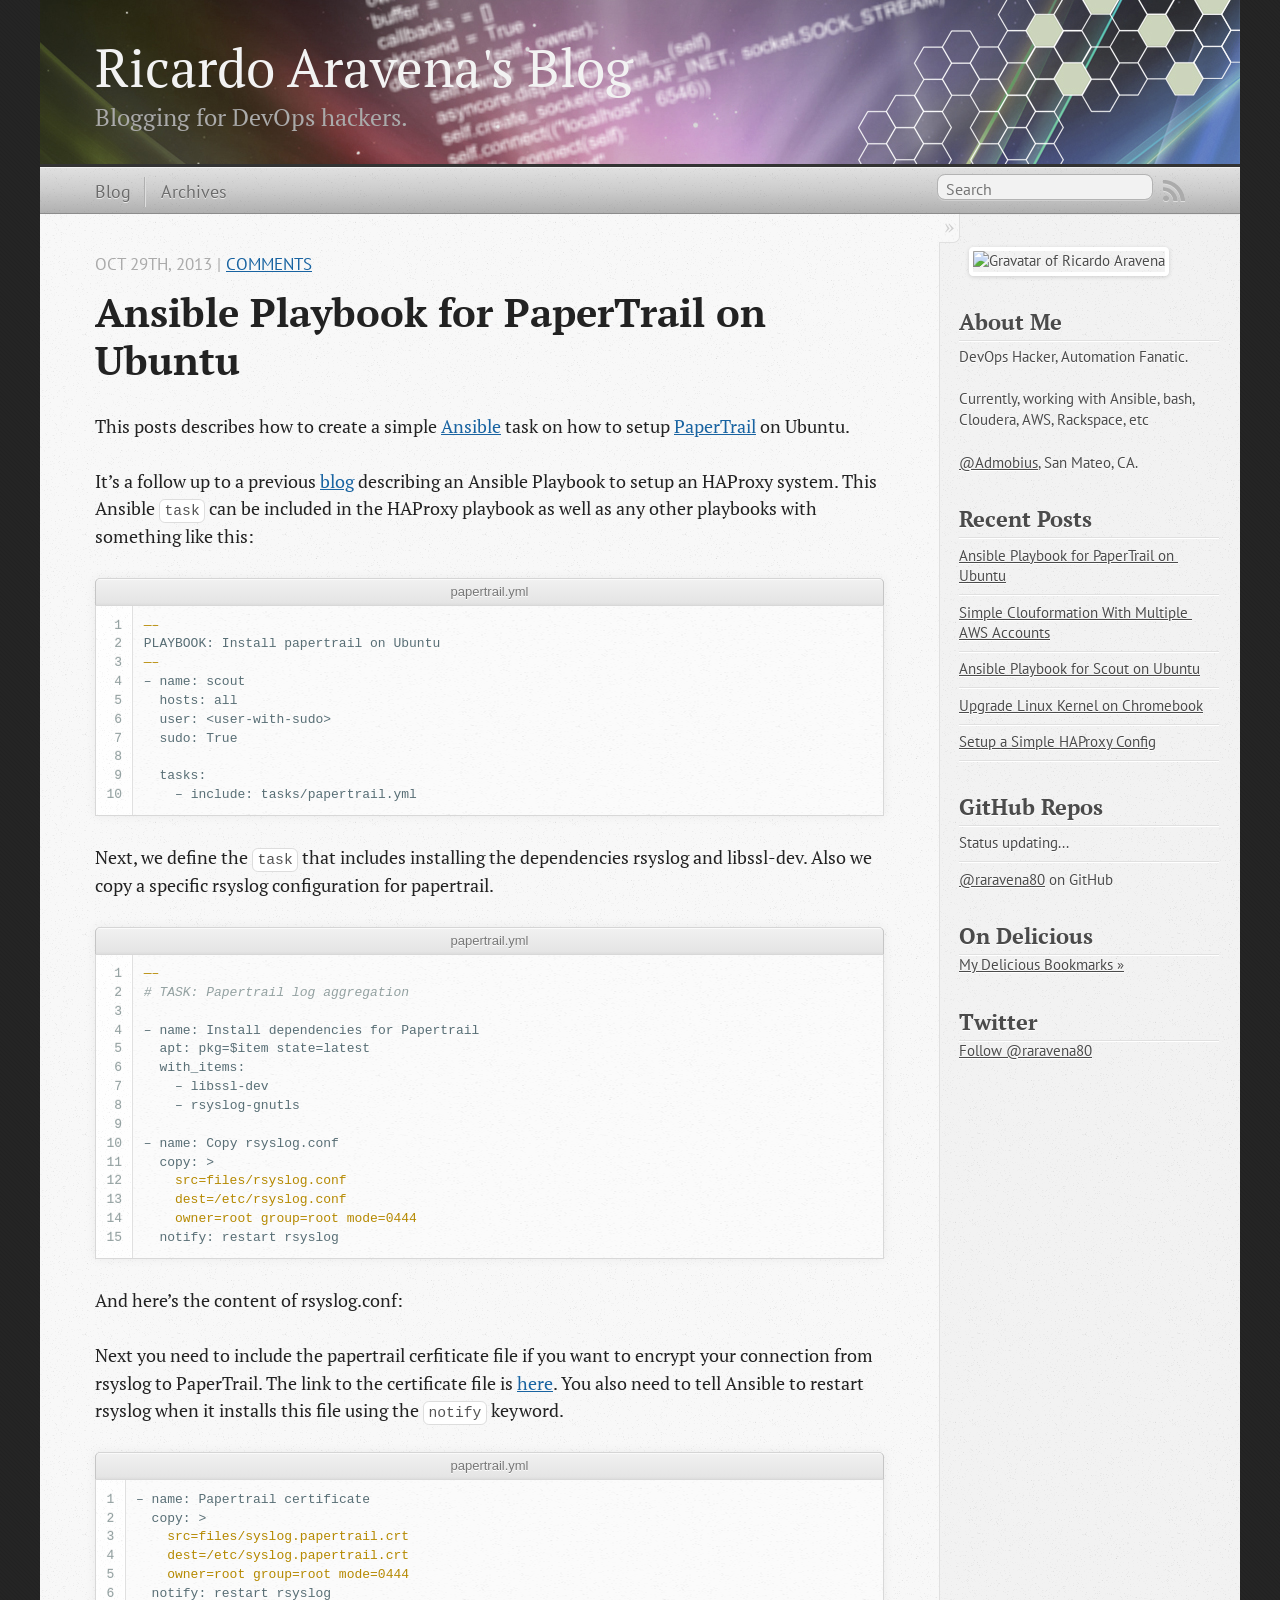
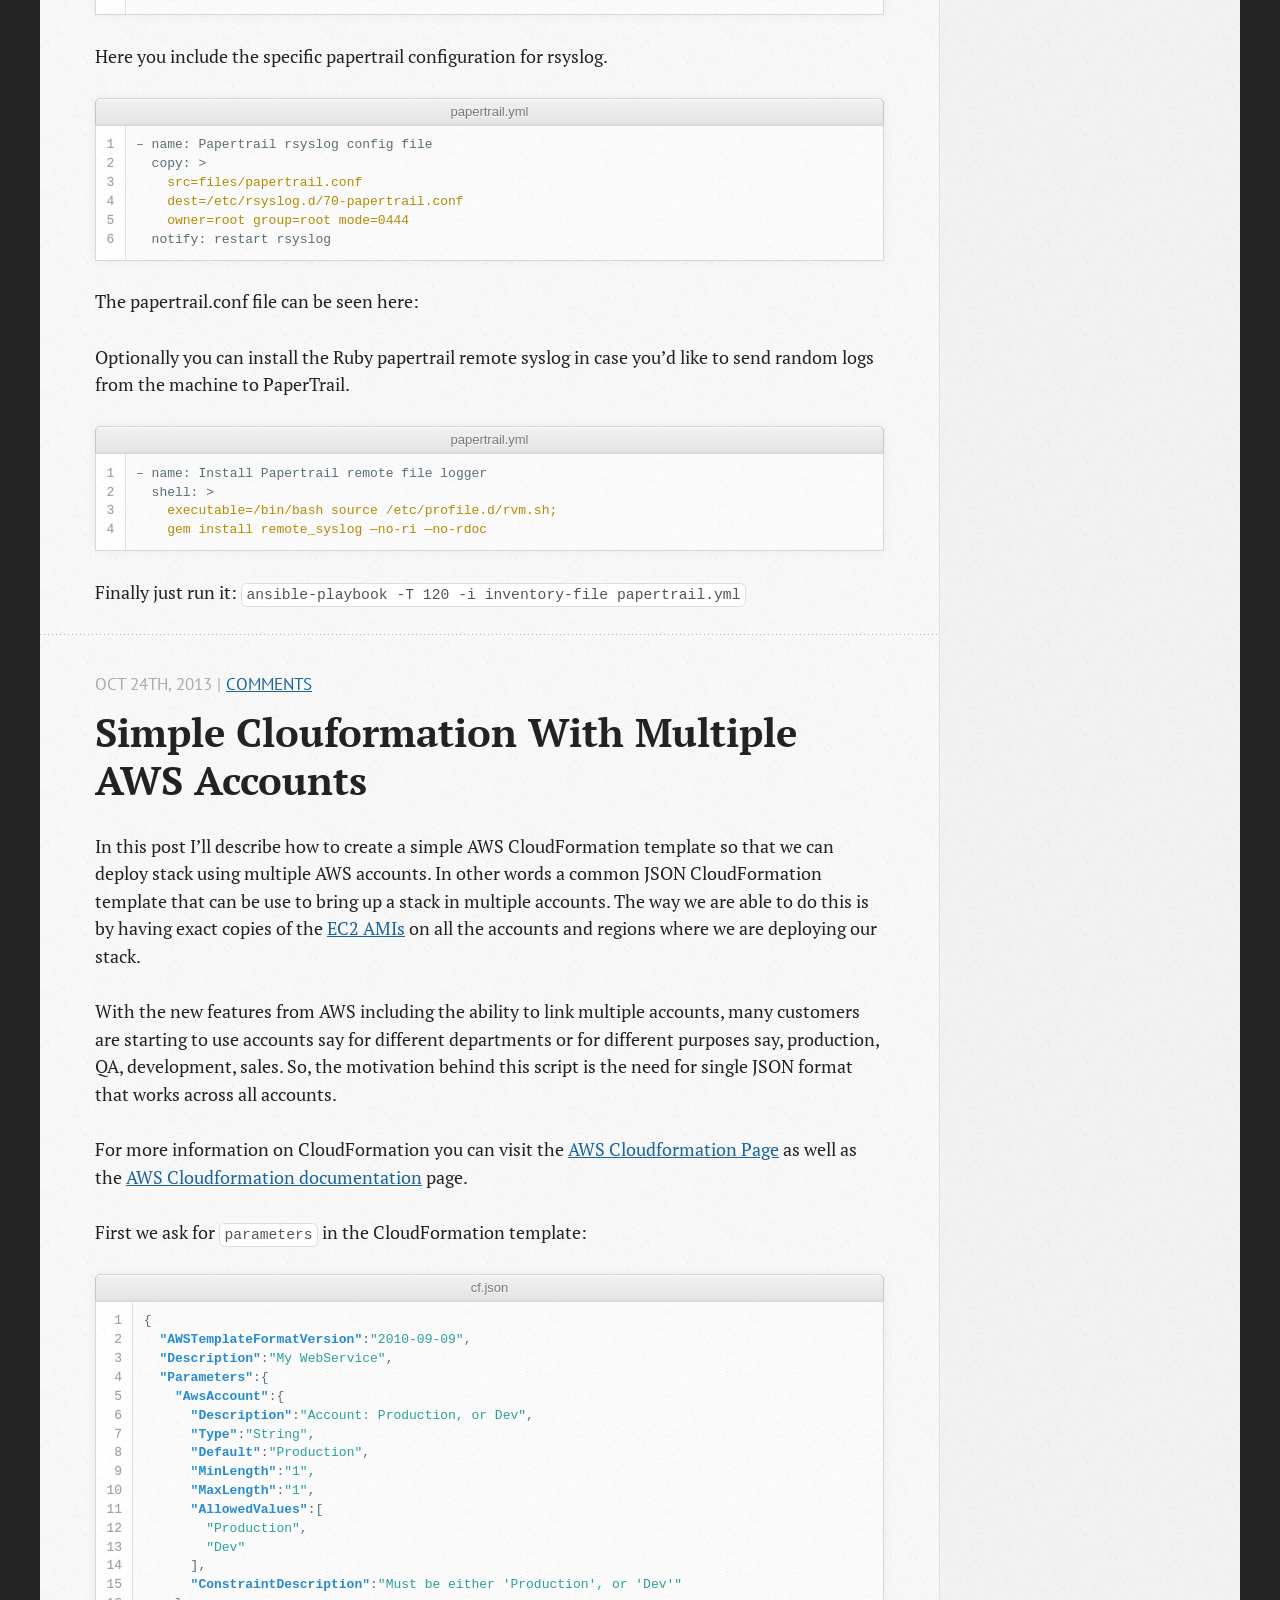
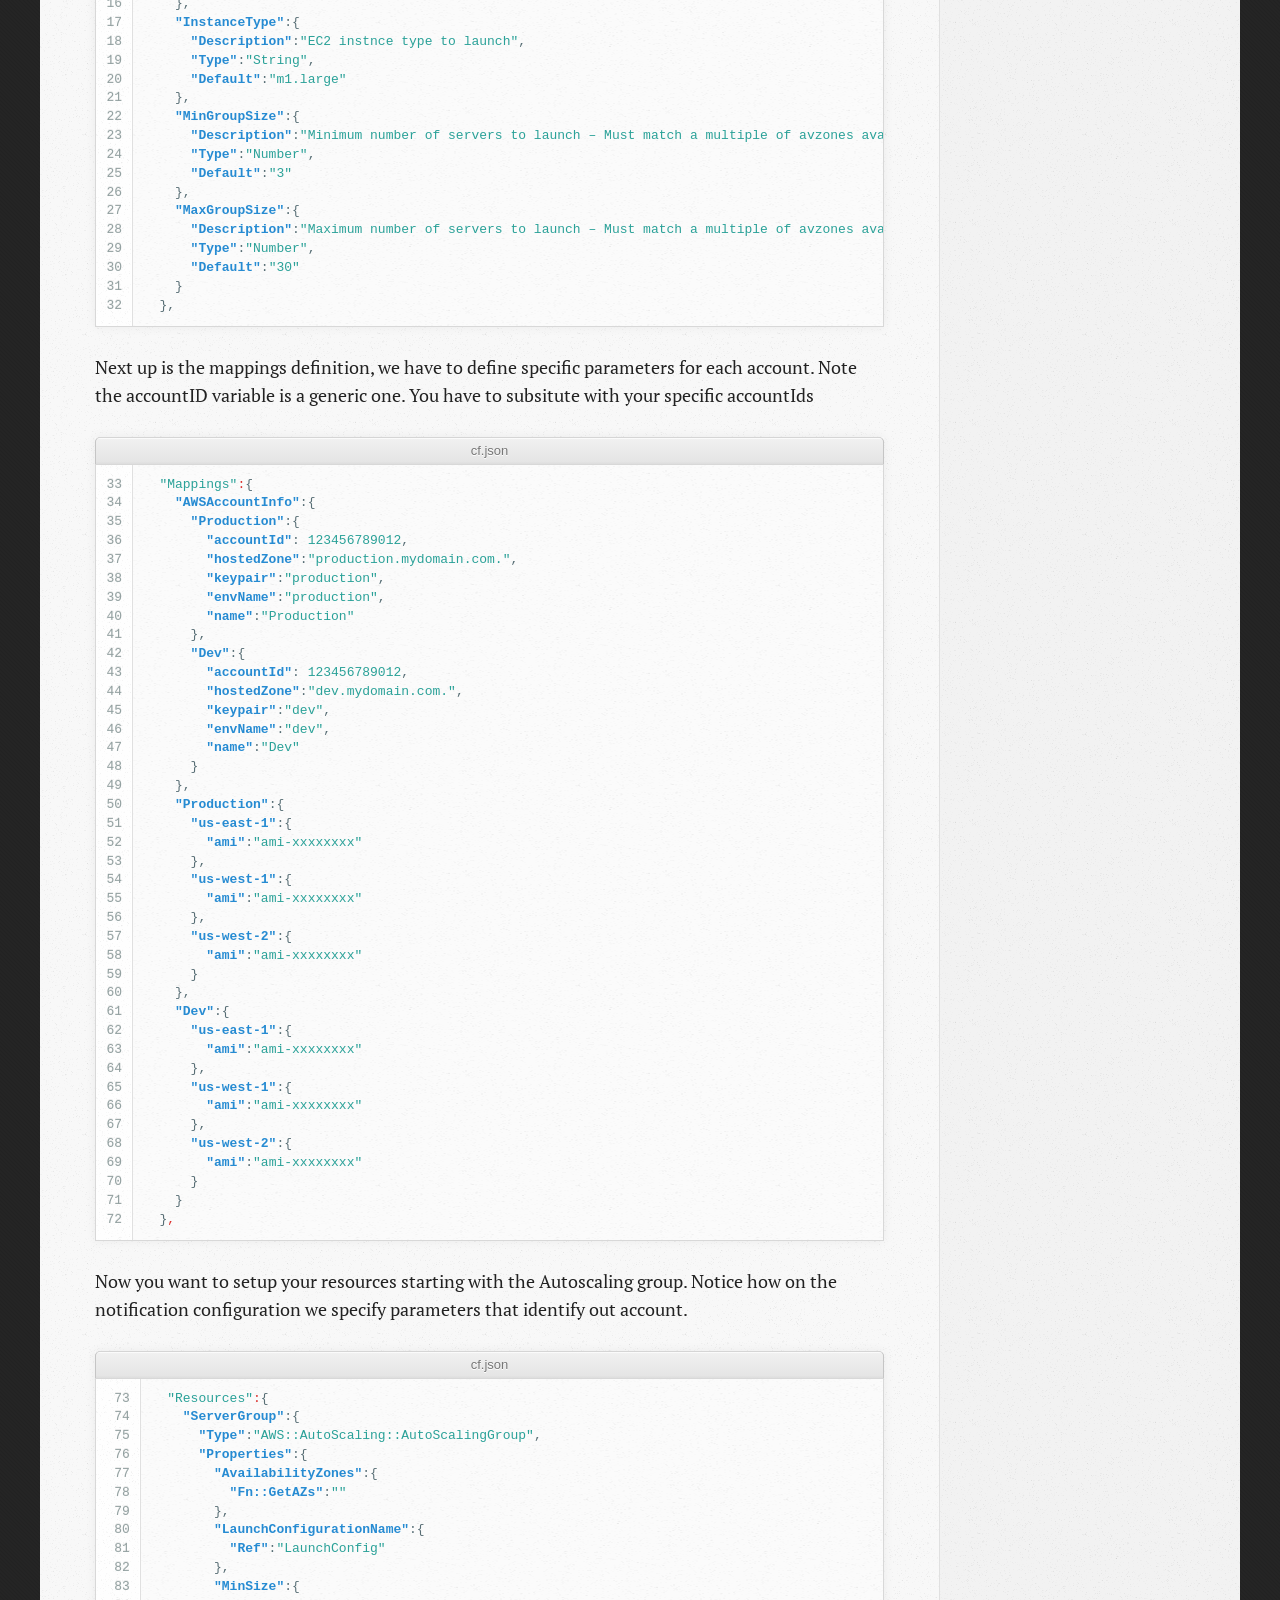
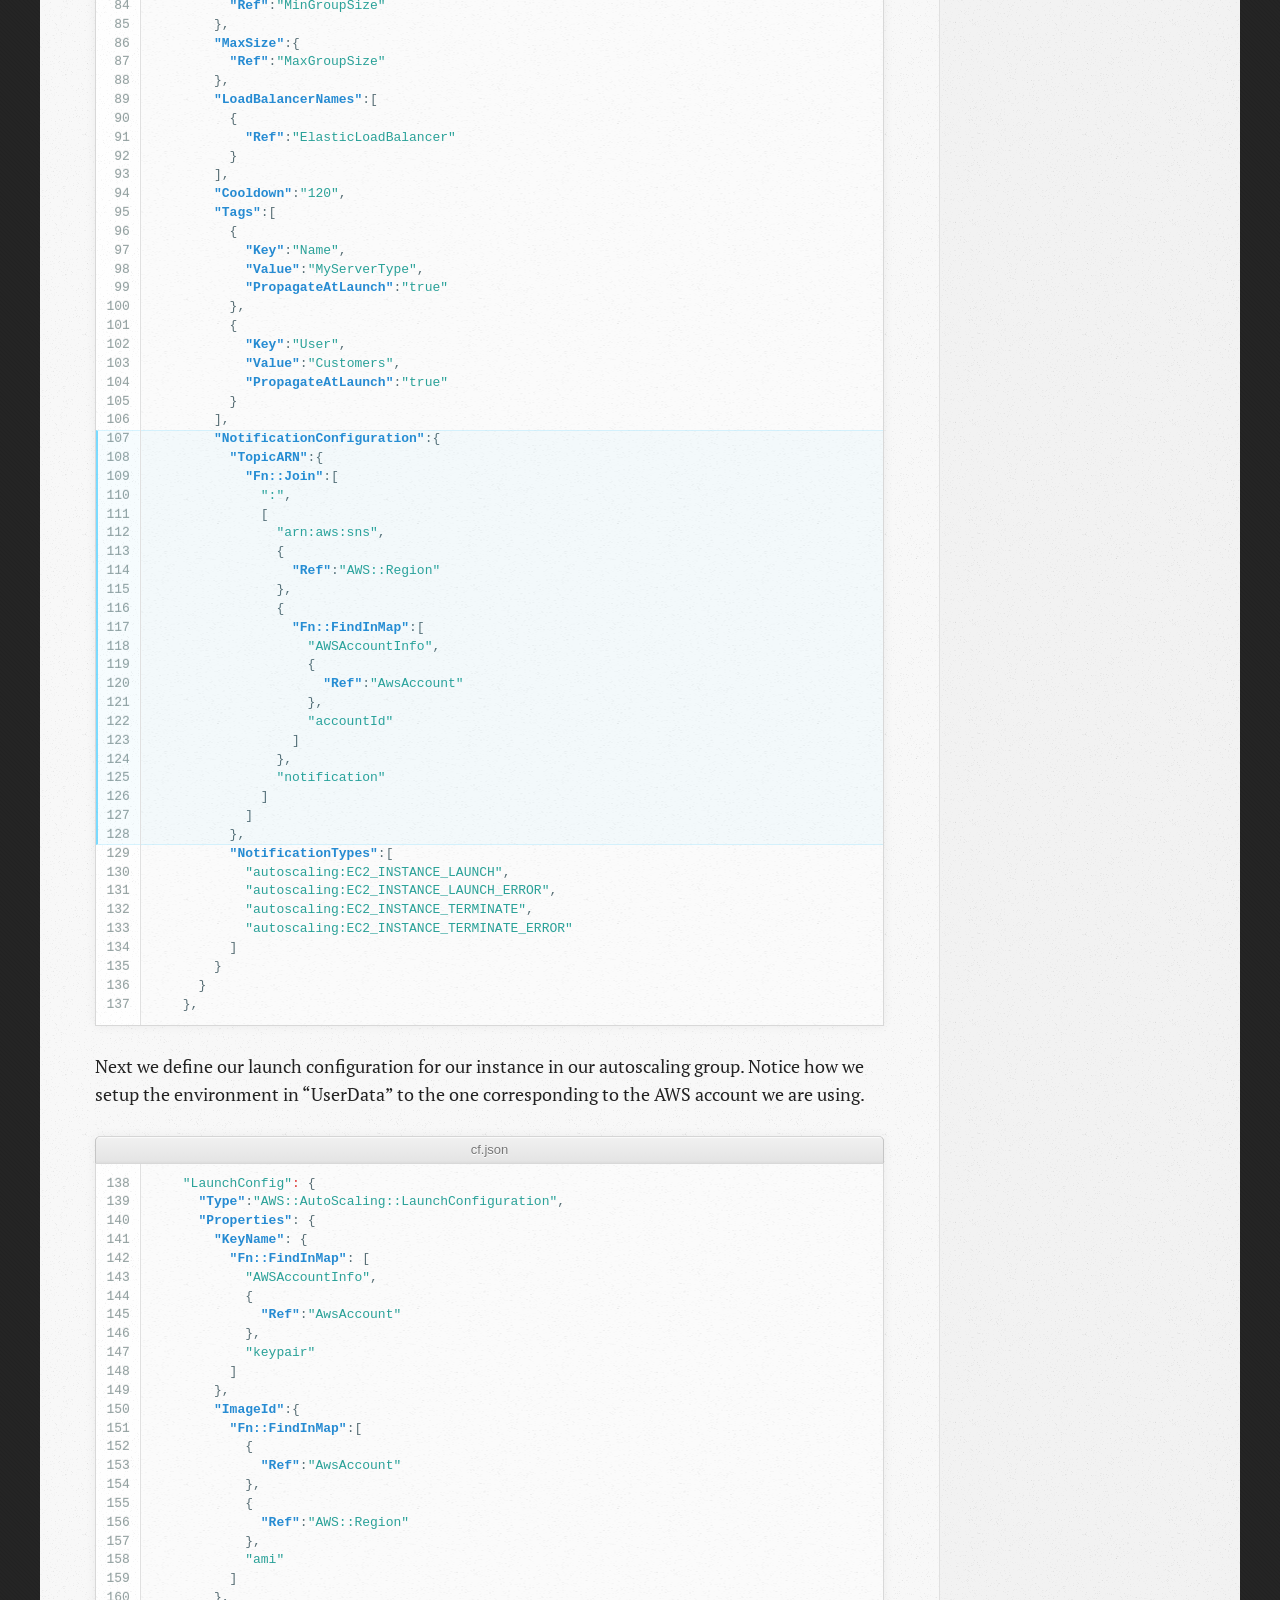
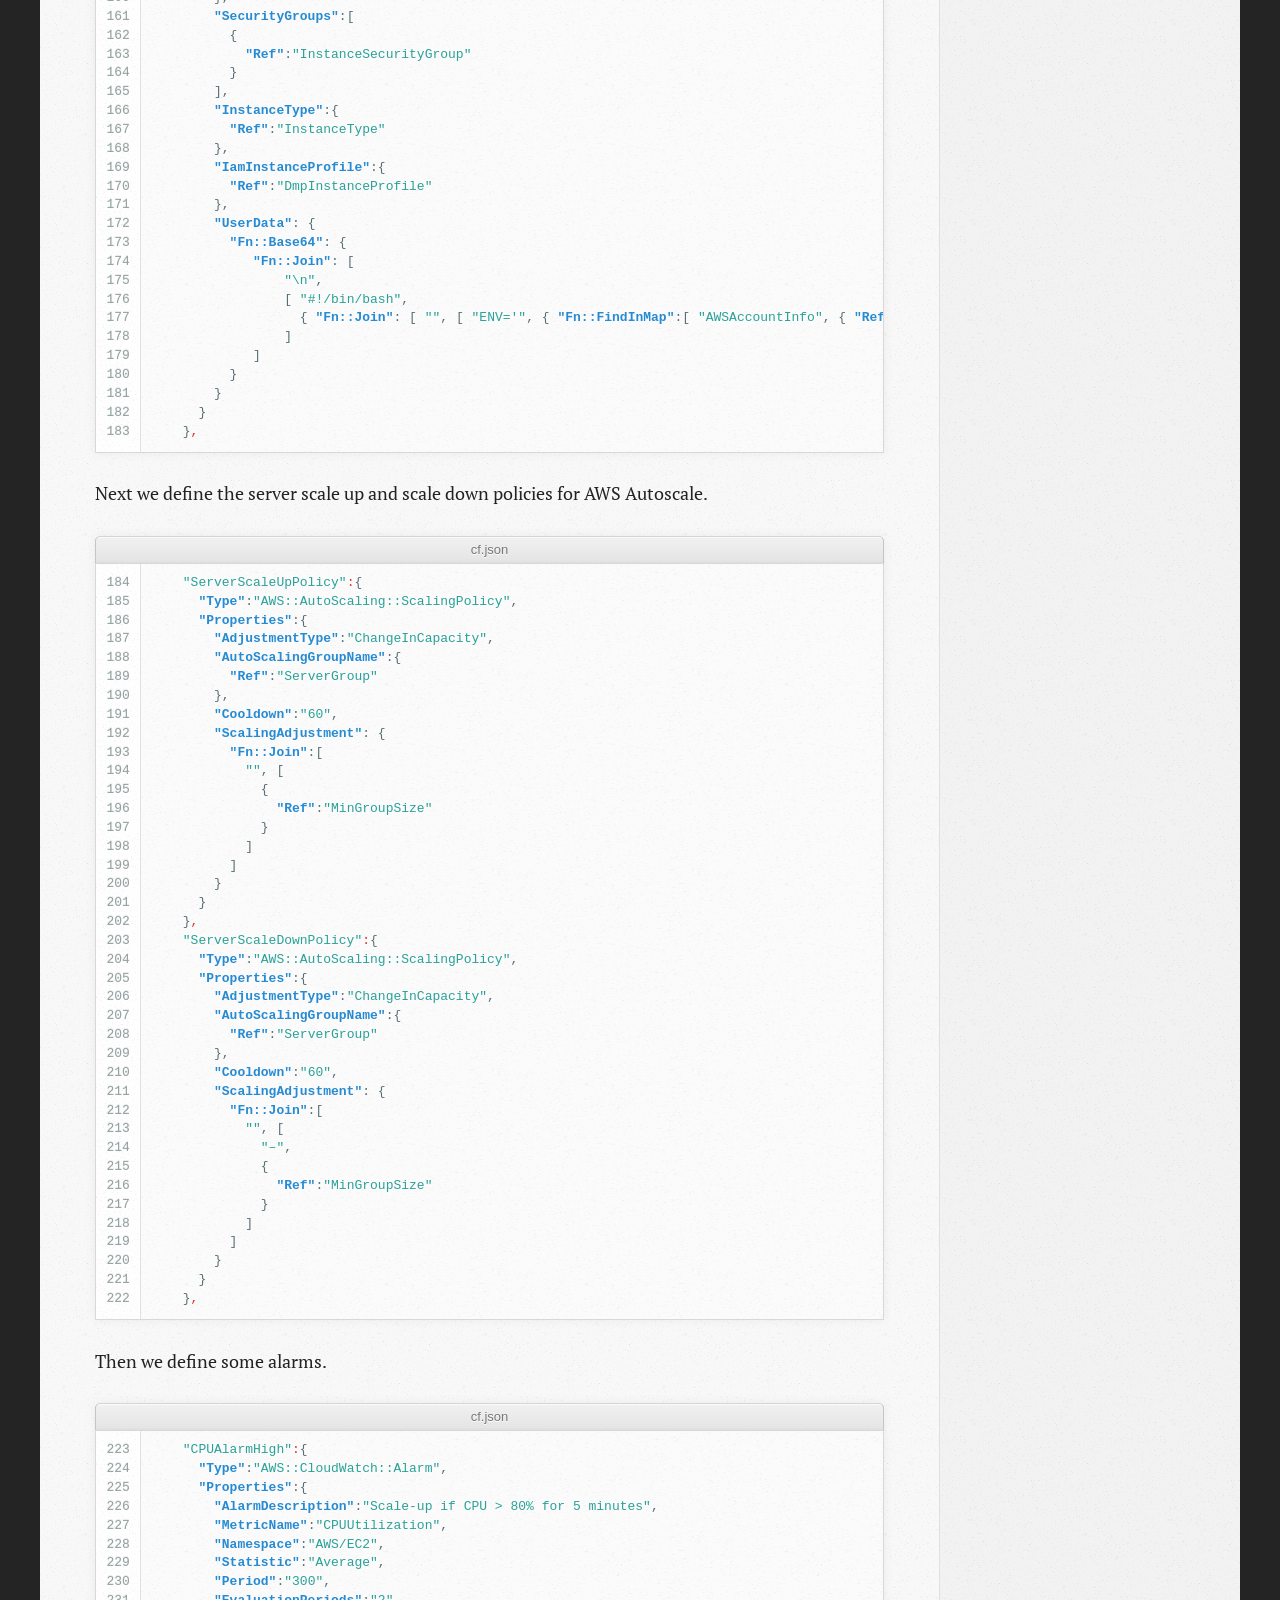
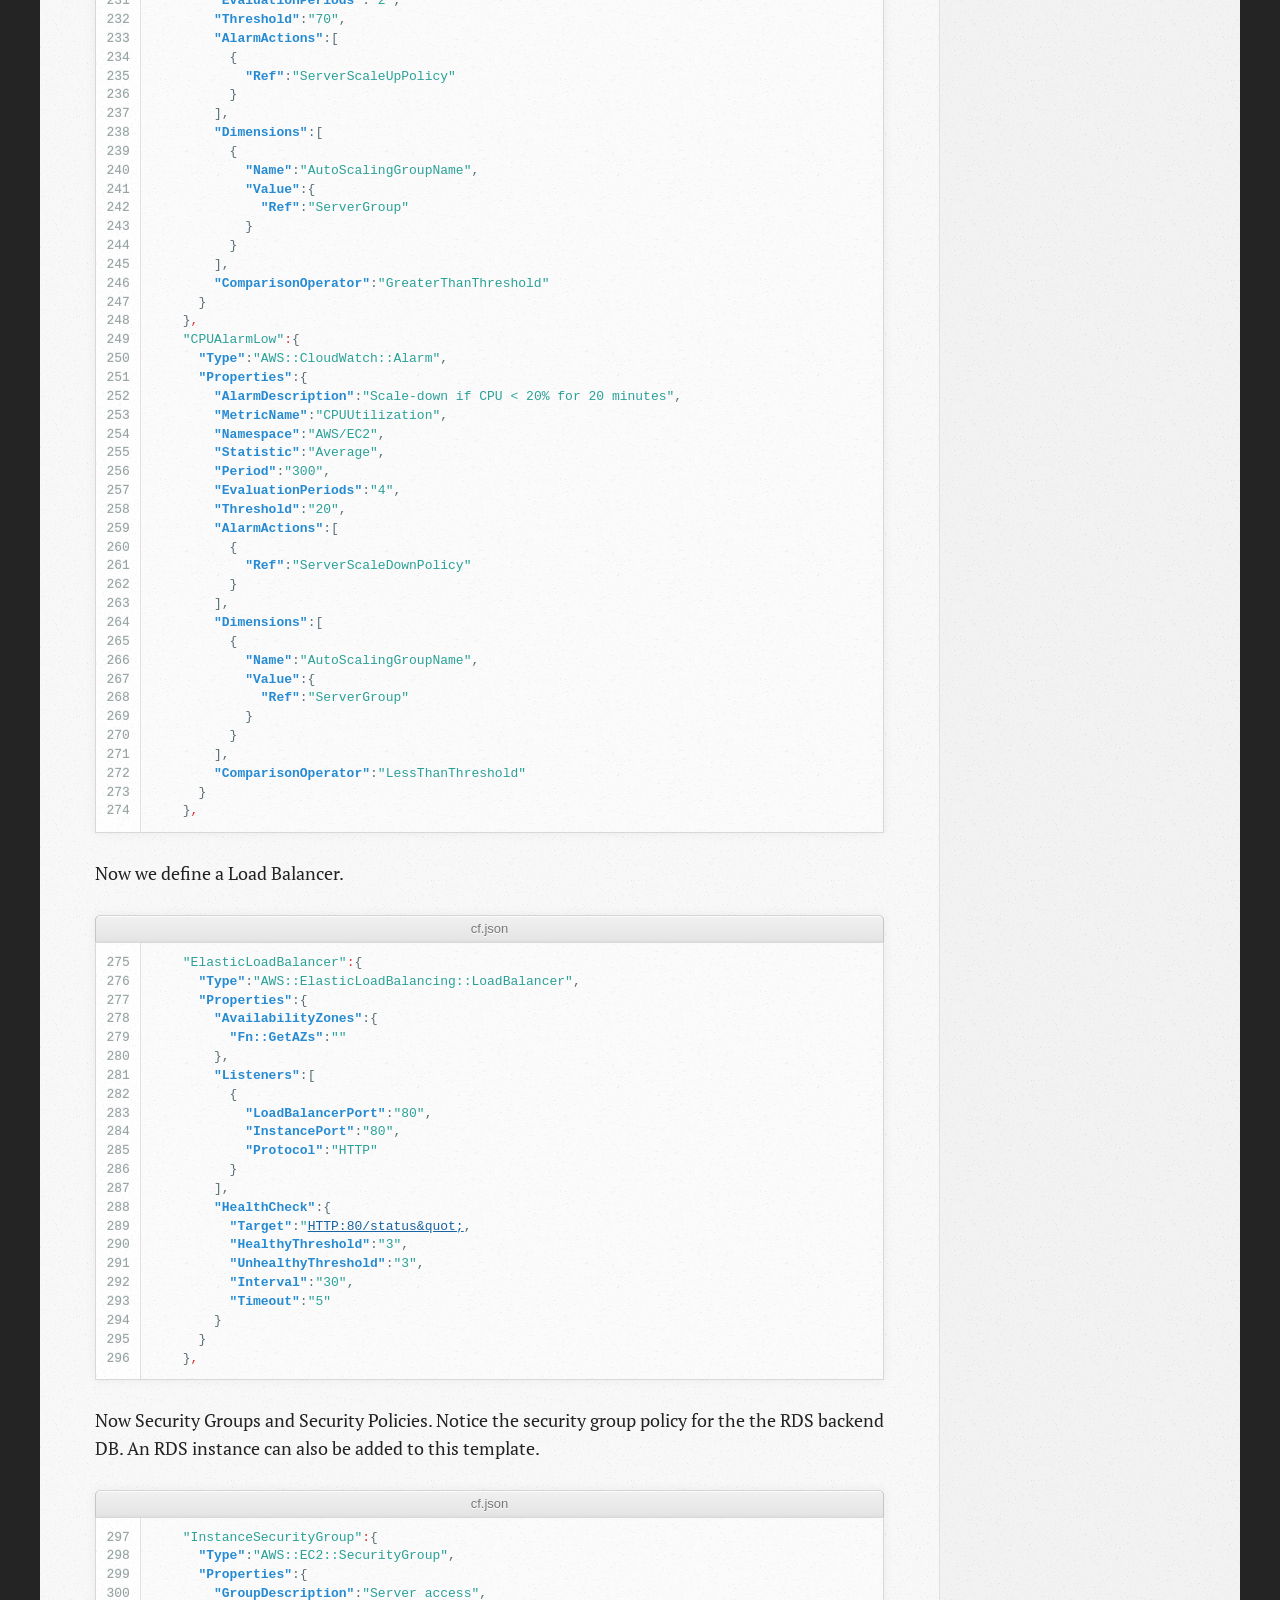
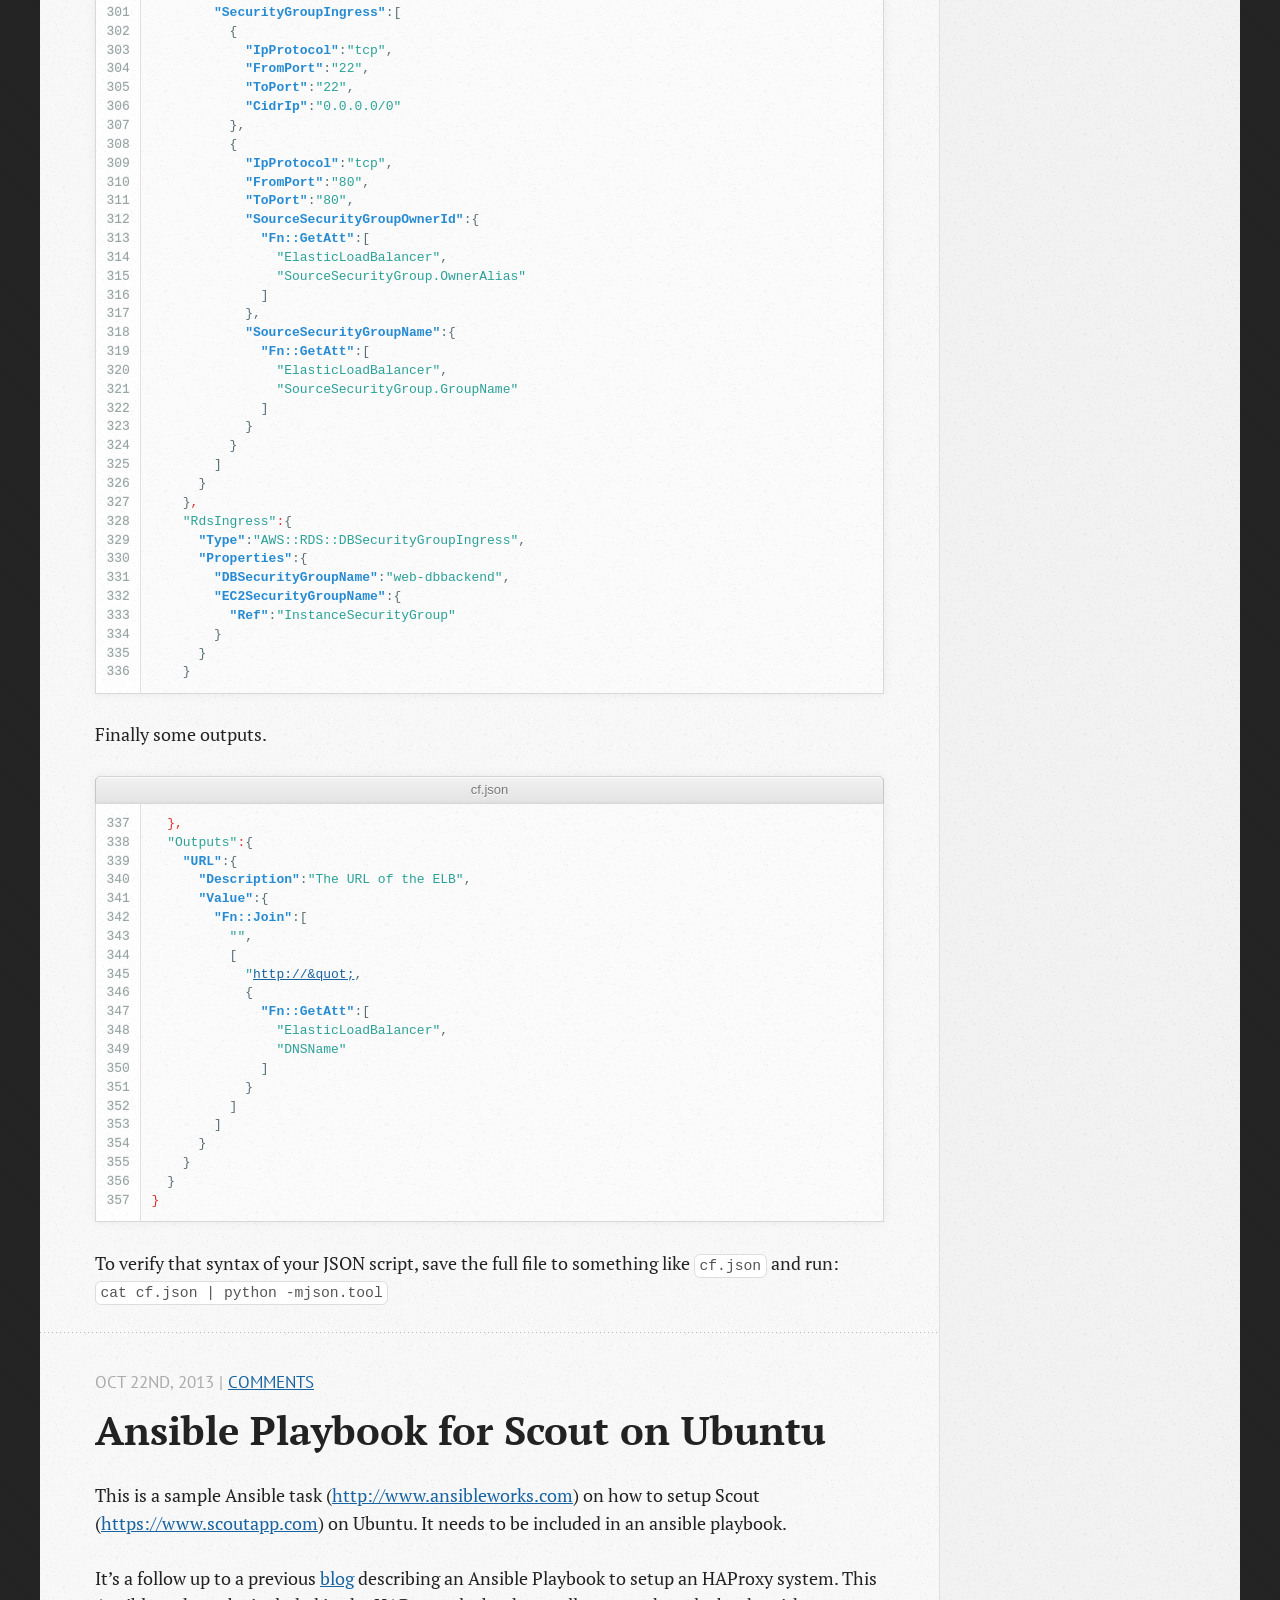
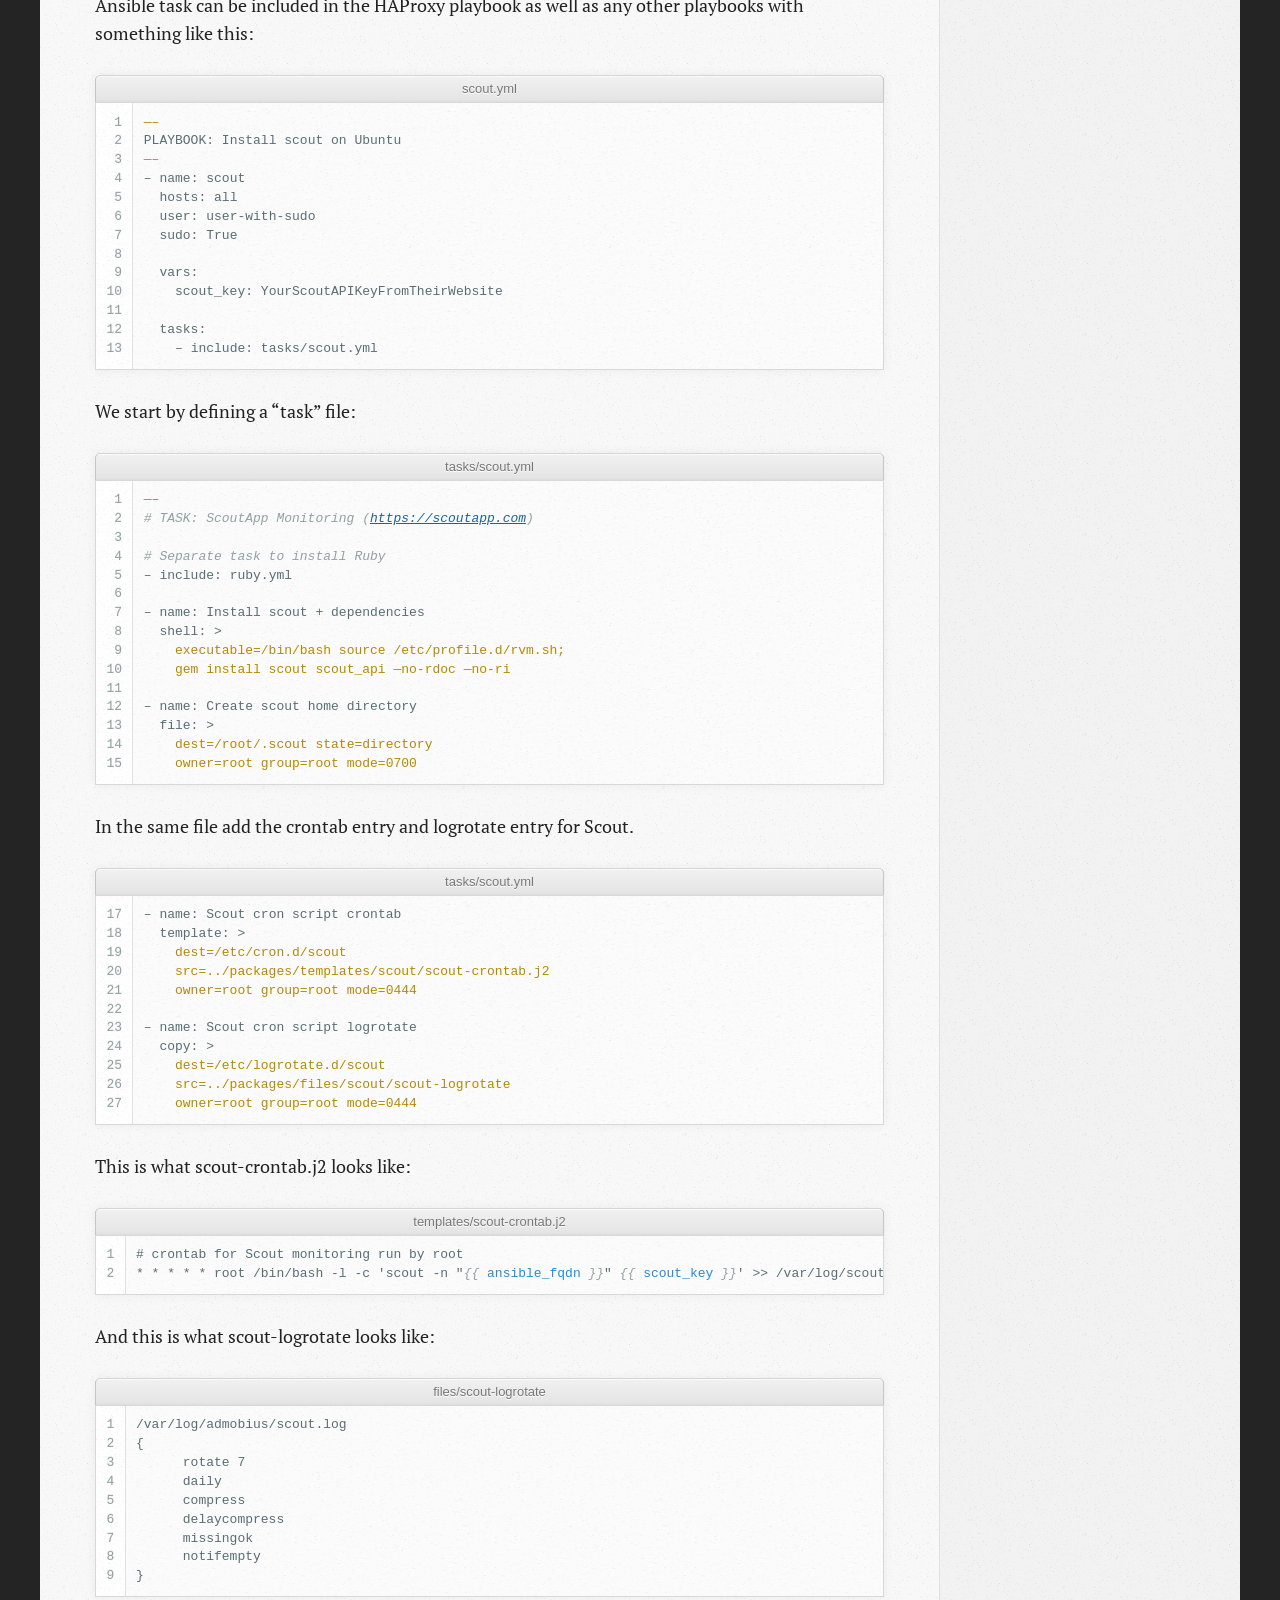
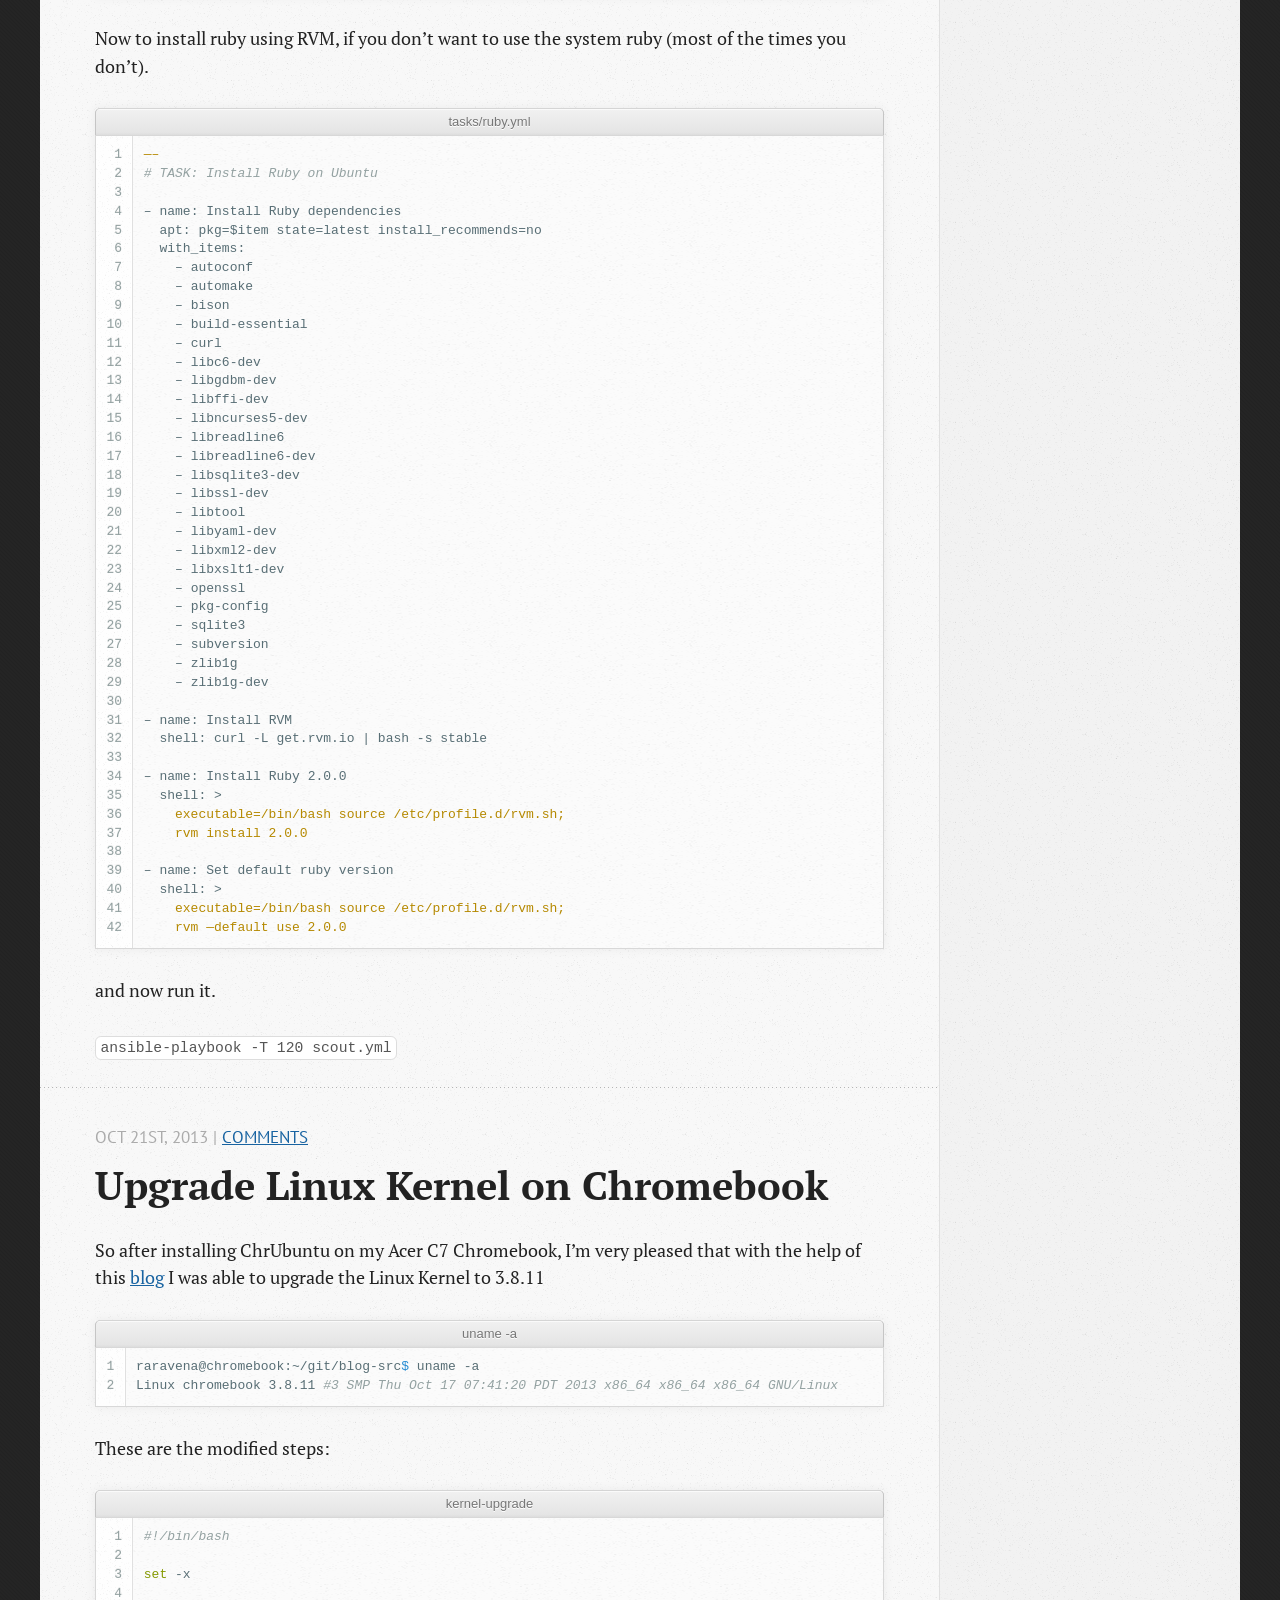
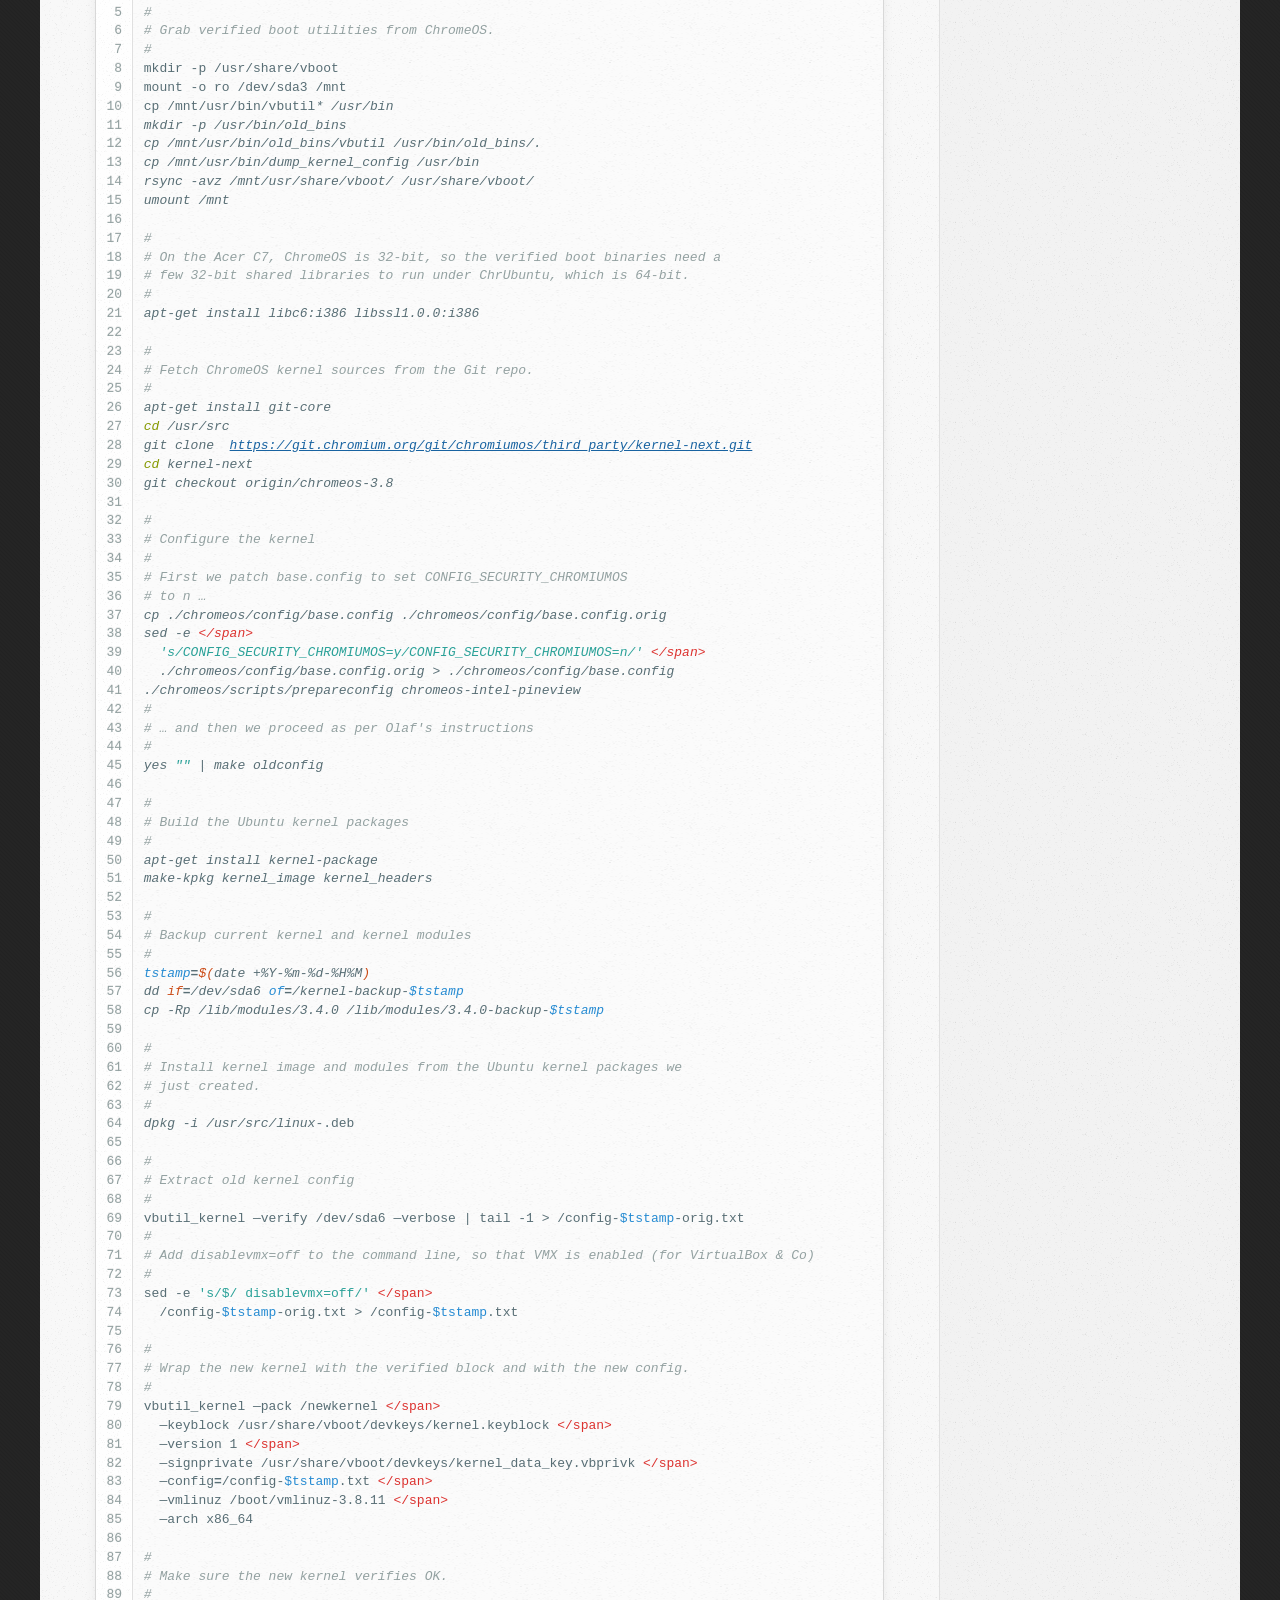
==== commit 7088b1da: "Site updated at 2013-10-30 04:39:08 UTC" ====
--- a/index.html
+++ b/index.html
@@ -11,8 +11,7 @@
   
   <meta name="description" content="This posts describes how to create a simple
 Ansible task
-on how to setup PaperTrail on Ubuntu.
-Because it&rsquo;s a task it needs to be included in &hellip;">
+on how to setup PaperTrail on Ubuntu. It&rsquo;s a follow up to a previous blog describing &hellip;">
   
 
   <!-- http://t.co/dKP3o1e -->
@@ -100,13 +99,12 @@
 
 
   <div class="entry-content"><p>This posts describes how to create a simple
-<a href="http://www.ansiblew">Ansible</a> task
-on how to setup <a href="https://www.scoutapp.com">PaperTrail</a> on Ubuntu.
-Because it&rsquo;s a <code>task</code> it needs to be included in an ansible playbook.</p>
+<a href="http://www.ansibleworks.com">Ansible</a> task
+on how to setup <a href="https://www.papertrailapp.com">PaperTrail</a> on Ubuntu.</p>
 
 <p>It&rsquo;s a follow up to a previous
  <a href="/blog/2013/10/21/how-to-create-an-ansible-playbook-to-configure-haproxy/">blog</a>
- describing an Ansible Playbook to setup an HAProxy system. This Ansible task can
+ describing an Ansible Playbook to setup an HAProxy system. This Ansible <code>task</code> can
  be included in the HAProxy playbook as well as any other playbooks with something
  like this:</p>
 
--- a/stylesheets/screen.css
+++ b/stylesheets/screen.css
@@ -1 +1 @@
-html,body,div,span,applet,object,iframe,h1,h2,h3,h4,h5,h6,p,blockquote,pre,a,abbr,acronym,address,big,cite,code,del,dfn,em,img,ins,kbd,q,s,samp,small,strike,strong,sub,sup,tt,var,b,u,i,center,dl,dt,dd,ol,ul,li,fieldset,form,label,legend,table,caption,tbody,tfoot,thead,tr,th,td,article,aside,canvas,details,embed,figure,figcaption,footer,header,hgroup,menu,nav,output,ruby,section,summary,time,mark,audio,video{margin:0;padding:0;border:0;font:inherit;font-size:100%;vertical-align:baseline}html{line-height:1}ol,ul{list-style:none}table{border-collapse:collapse;border-spacing:0}caption,th,td{text-align:left;font-weight:normal;vertical-align:middle}q,blockquote{quotes:none}q:before,q:after,blockquote:before,blockquote:after{content:"";content:none}a img{border:none}article,aside,details,figcaption,figure,footer,header,hgroup,menu,nav,section,summary{display:block}article,aside,details,figcaption,figure,footer,header,hgroup,menu,nav,section,summary{display:block}a{color:#1863a1}a:visited{color:#751590}a:focus{color:#0181eb}a:hover{color:#0181eb}a:active{color:#01579f}aside.sidebar a{color:#1863a1}aside.sidebar a:focus{color:#0181eb}aside.sidebar a:hover{color:#0181eb}aside.sidebar a:active{color:#01579f}a{-webkit-transition:color 0.3s;-moz-transition:color 0.3s;-o-transition:color 0.3s;transition:color 0.3s}html{background:#252525 url('/images/line-tile.png?1382484642') top left}body>div{background:#f2f2f2 url('/images/noise.png?1382484642') top left;border-bottom:1px solid #bfbfbf}body>div>div{background:#f8f8f8 url('/images/noise.png?1382484642') top left;border-right:1px solid #e0e0e0}.heading,body>header h1,h1,h2,h3,h4,h5,h6{font-family:"PT Serif","Georgia","Helvetica Neue",Arial,sans-serif}.sans,body>header h2,article header p.meta,article>footer,#content .blog-index footer,#blog-archives a.category,#blog-archives time,aside.sidebar section,body>footer{font-family:"PT Sans","Helvetica Neue",Arial,sans-serif}.serif,body,#content .blog-index a[rel=full-article]{font-family:"PT Serif",Georgia,Times,"Times New Roman",serif}.mono,pre,code,tt,p code,li code{font-family:Menlo,Monaco,"Andale Mono","lucida console","Courier New",monospace}body>header h1{font-size:2.2em;font-family:"PT Serif","Georgia","Helvetica Neue",Arial,sans-serif;font-weight:normal;line-height:1.2em;margin-bottom:0.6667em}body>header h2{font-family:"PT Serif","Georgia","Helvetica Neue",Arial,sans-serif}body{line-height:1.5em;color:#222}h1{font-size:2.2em;line-height:1.2em}@media only screen and (min-width: 992px){body{font-size:1.15em}h1{font-size:2.6em;line-height:1.2em}}h1,h2,h3,h4,h5,h6{text-rendering:optimizelegibility;margin-bottom:1em;font-weight:bold}h2,section h1{font-size:1.5em}h3,section h2,section section h1{font-size:1.3em}h4,section h3,section section h2,section section section h1{font-size:1em}h5,section h4,section section h3{font-size:.9em}h6,section h5,section section h4,section section section h3{font-size:.8em}p,article blockquote,ul,ol{margin-bottom:1.5em}ul{list-style-type:disc}ul ul{list-style-type:circle;margin-bottom:0px}ul ul ul{list-style-type:square;margin-bottom:0px}ol{list-style-type:decimal}ol ol{list-style-type:lower-alpha;margin-bottom:0px}ol ol ol{list-style-type:lower-roman;margin-bottom:0px}ul,ul ul,ul ol,ol,ol ul,ol ol{margin-left:1.3em}ul ul,ul ol,ol ul,ol ol{margin-bottom:0em}strong{font-weight:bold}em{font-style:italic}sup,sub{font-size:0.75em;position:relative;display:inline-block;padding:0 .2em;line-height:.8em}sup{top:-.5em}sub{bottom:-.5em}a[rev='footnote']{font-size:.75em;padding:0 .3em;line-height:1}q{font-style:italic}q:before{content:"\201C"}q:after{content:"\201D"}em,dfn{font-style:italic}strong,dfn{font-weight:bold}del,s{text-decoration:line-through}abbr,acronym{border-bottom:1px dotted;cursor:help}hr{margin-bottom:0.2em}small{font-size:.8em}big{font-size:1.2em}article blockquote{font-style:italic;position:relative;font-size:1.2em;line-height:1.5em;padding-left:1em;border-left:4px solid rgba(170,170,170,0.5)}article blockquote cite{font-style:italic}article blockquote cite a{color:#aaa !important;word-wrap:break-word}article blockquote cite:before{content:'\2014';padding-right:.3em;padding-left:.3em;color:#aaa}@media only screen and (min-width: 992px){article blockquote{padding-left:1.5em;border-left-width:4px}}.pullquote-right:before,.pullquote-left:before{padding:0;border:none;content:attr(data-pullquote);float:right;width:45%;margin:.5em 0 1em 1.5em;position:relative;top:7px;font-size:1.4em;line-height:1.45em}.pullquote-left:before{float:left;margin:.5em 1.5em 1em 0}.force-wrap,article a,aside.sidebar a{white-space:-moz-pre-wrap;white-space:-pre-wrap;white-space:-o-pre-wrap;white-space:pre-wrap;word-wrap:break-word}.group,body>header,body>nav,body>footer,body #content>article,body #content>div>article,body #content>div>section,body div.pagination,aside.sidebar,#main,#content,.sidebar{*zoom:1}.group:after,body>header:after,body>nav:after,body>footer:after,body #content>article:after,body #content>div>section:after,body div.pagination:after,#main:after,#content:after,.sidebar:after{content:"";display:table;clear:both}body{-webkit-text-size-adjust:none;max-width:1200px;position:relative;margin:0 auto}body>header,body>nav,body>footer,body #content>article,body #content>div>article,body #content>div>section{padding-left:18px;padding-right:18px}@media only screen and (min-width: 480px){body>header,body>nav,body>footer,body #content>article,body #content>div>article,body #content>div>section{padding-left:25px;padding-right:25px}}@media only screen and (min-width: 768px){body>header,body>nav,body>footer,body #content>article,body #content>div>article,body #content>div>section{padding-left:35px;padding-right:35px}}@media only screen and (min-width: 992px){body>header,body>nav,body>footer,body #content>article,body #content>div>article,body #content>div>section{padding-left:55px;padding-right:55px}}body div.pagination{margin-left:18px;margin-right:18px}@media only screen and (min-width: 480px){body div.pagination{margin-left:25px;margin-right:25px}}@media only screen and (min-width: 768px){body div.pagination{margin-left:35px;margin-right:35px}}@media only screen and (min-width: 992px){body div.pagination{margin-left:55px;margin-right:55px}}body>header{font-size:1em;padding-top:1.5em;padding-bottom:1.5em}#content{overflow:hidden}#content>div,#content>article{width:100%}aside.sidebar{float:none;padding:0 18px 1px;background-color:#f7f7f7;border-top:1px solid #e0e0e0}.flex-content,article img,article video,article .flash-video,aside.sidebar img{max-width:100%;height:auto}.basic-alignment.left,article img.left,article video.left,article .left.flash-video,aside.sidebar img.left{float:left;margin-right:1.5em}.basic-alignment.right,article img.right,article video.right,article .right.flash-video,aside.sidebar img.right{float:right;margin-left:1.5em}.basic-alignment.center,article img.center,article video.center,article .center.flash-video,aside.sidebar img.center{display:block;margin:0 auto 1.5em}.basic-alignment.left,article img.left,article video.left,article .left.flash-video,aside.sidebar img.left,.basic-alignment.right,article img.right,article video.right,article .right.flash-video,aside.sidebar img.right{margin-bottom:.8em}.toggle-sidebar,.no-sidebar .toggle-sidebar{display:none}@media only screen and (min-width: 750px){body.sidebar-footer aside.sidebar{float:none;width:auto;clear:left;margin:0;padding:0 35px 1px;background-color:#f7f7f7;border-top:1px solid #eaeaea}body.sidebar-footer aside.sidebar section.odd,body.sidebar-footer aside.sidebar section.even{float:left;width:48%}body.sidebar-footer aside.sidebar section.odd{margin-left:0}body.sidebar-footer aside.sidebar section.even{margin-left:4%}body.sidebar-footer aside.sidebar.thirds section{width:30%;margin-left:5%}body.sidebar-footer aside.sidebar.thirds section.first{margin-left:0;clear:both}}body.sidebar-footer #content{margin-right:0px}body.sidebar-footer .toggle-sidebar{display:none}@media only screen and (min-width: 550px){body>header{font-size:1em}}@media only screen and (min-width: 750px){aside.sidebar{float:none;width:auto;clear:left;margin:0;padding:0 35px 1px;background-color:#f7f7f7;border-top:1px solid #eaeaea}aside.sidebar section.odd,aside.sidebar section.even{float:left;width:48%}aside.sidebar section.odd{margin-left:0}aside.sidebar section.even{margin-left:4%}aside.sidebar.thirds section{width:30%;margin-left:5%}aside.sidebar.thirds section.first{margin-left:0;clear:both}}@media only screen and (min-width: 768px){body{-webkit-text-size-adjust:auto}body>header{font-size:1.2em}#main{padding:0;margin:0 auto}#content{overflow:visible;margin-right:240px;position:relative}.no-sidebar #content{margin-right:0;border-right:0}.collapse-sidebar #content{margin-right:20px}#content>div,#content>article{padding-top:17.5px;padding-bottom:17.5px;float:left}aside.sidebar{width:210px;padding:0 15px 15px;background:none;clear:none;float:left;margin:0 -100% 0 0}aside.sidebar section{width:auto;margin-left:0}aside.sidebar section.odd,aside.sidebar section.even{float:none;width:auto;margin-left:0}.collapse-sidebar aside.sidebar{float:none;width:auto;clear:left;margin:0;padding:0 35px 1px;background-color:#f7f7f7;border-top:1px solid #eaeaea}.collapse-sidebar aside.sidebar section.odd,.collapse-sidebar aside.sidebar section.even{float:left;width:48%}.collapse-sidebar aside.sidebar section.odd{margin-left:0}.collapse-sidebar aside.sidebar section.even{margin-left:4%}.collapse-sidebar aside.sidebar.thirds section{width:30%;margin-left:5%}.collapse-sidebar aside.sidebar.thirds section.first{margin-left:0;clear:both}}@media only screen and (min-width: 992px){body>header{font-size:1.3em}#content{margin-right:300px}#content>div,#content>article{padding-top:27.5px;padding-bottom:27.5px}aside.sidebar{width:260px;padding:1.2em 20px 20px}.collapse-sidebar aside.sidebar{padding-left:55px;padding-right:55px}}@media only screen and (min-width: 768px){ul,ol{margin-left:0}}body>header{background:#333}body>header h1{display:inline-block;margin:0}body>header h1 a,body>header h1 a:visited,body>header h1 a:hover{color:#f2f2f2;text-decoration:none}body>header h2{margin:.2em 0 0;font-size:1em;color:#aaa;font-weight:normal}body>nav{position:relative;background-color:#ccc;background:url('/images/noise.png?1382484642'),-webkit-gradient(linear, 50% 0%, 50% 100%, color-stop(0%, #e0e0e0), color-stop(50%, #cccccc), color-stop(100%, #b0b0b0));background:url('/images/noise.png?1382484642'),-webkit-linear-gradient(#e0e0e0,#cccccc,#b0b0b0);background:url('/images/noise.png?1382484642'),-moz-linear-gradient(#e0e0e0,#cccccc,#b0b0b0);background:url('/images/noise.png?1382484642'),-o-linear-gradient(#e0e0e0,#cccccc,#b0b0b0);background:url('/images/noise.png?1382484642'),linear-gradient(#e0e0e0,#cccccc,#b0b0b0);border-top:1px solid #f2f2f2;border-bottom:1px solid #8c8c8c;padding-top:.35em;padding-bottom:.35em}body>nav form{-webkit-background-clip:padding;-moz-background-clip:padding;background-clip:padding-box;margin:0;padding:0}body>nav form .search{padding:.3em .5em 0;font-size:.85em;font-family:"PT Sans","Helvetica Neue",Arial,sans-serif;line-height:1.1em;width:95%;-webkit-border-radius:0.5em;-moz-border-radius:0.5em;-ms-border-radius:0.5em;-o-border-radius:0.5em;border-radius:0.5em;-webkit-background-clip:padding;-moz-background-clip:padding;background-clip:padding-box;-webkit-box-shadow:#d1d1d1 0 1px;-moz-box-shadow:#d1d1d1 0 1px;box-shadow:#d1d1d1 0 1px;background-color:#f2f2f2;border:1px solid #b3b3b3;color:#888}body>nav form .search:focus{color:#444;border-color:#80b1df;-webkit-box-shadow:#80b1df 0 0 4px,#80b1df 0 0 3px inset;-moz-box-shadow:#80b1df 0 0 4px,#80b1df 0 0 3px inset;box-shadow:#80b1df 0 0 4px,#80b1df 0 0 3px inset;background-color:#fff;outline:none}body>nav fieldset[role=search]{float:right;width:48%}body>nav fieldset.mobile-nav{float:left;width:48%}body>nav fieldset.mobile-nav select{width:100%;font-size:.8em;border:1px solid #888}body>nav ul{display:none}@media only screen and (min-width: 550px){body>nav{font-size:.9em}body>nav ul{margin:0;padding:0;border:0;overflow:hidden;*zoom:1;float:left;display:block;padding-top:.15em}body>nav ul li{list-style-image:none;list-style-type:none;margin-left:0;white-space:nowrap;display:inline;float:left;padding-left:0;padding-right:0}body>nav ul li:first-child,body>nav ul li.first{padding-left:0}body>nav ul li:last-child{padding-right:0}body>nav ul li.last{padding-right:0}body>nav ul.subscription{margin-left:.8em;float:right}body>nav ul.subscription li:last-child a{padding-right:0}body>nav ul li{margin:0}body>nav a{color:#6b6b6b;font-family:"PT Sans","Helvetica Neue",Arial,sans-serif;text-shadow:#ebebeb 0 1px;float:left;text-decoration:none;font-size:1.1em;padding:.1em 0;line-height:1.5em}body>nav a:visited{color:#6b6b6b}body>nav a:hover{color:#2b2b2b}body>nav li+li{border-left:1px solid #b0b0b0;margin-left:.8em}body>nav li+li a{padding-left:.8em;border-left:1px solid #dedede}body>nav form{float:right;text-align:left;padding-left:.8em;width:175px}body>nav form .search{width:93%;font-size:.95em;line-height:1.2em}body>nav ul[data-subscription$=email]+form{width:97px}body>nav ul[data-subscription$=email]+form .search{width:91%}body>nav fieldset.mobile-nav{display:none}body>nav fieldset[role=search]{width:99%}}@media only screen and (min-width: 992px){body>nav form{width:215px}body>nav ul[data-subscription$=email]+form{width:147px}}.no-placeholder body>nav .search{background:#f2f2f2 url('/images/search.png?1382484642') 0.3em 0.25em no-repeat;text-indent:1.3em}@media only screen and (min-width: 550px){.maskImage body>nav ul[data-subscription$=email]+form{width:123px}}@media only screen and (min-width: 992px){.maskImage body>nav ul[data-subscription$=email]+form{width:173px}}.maskImage ul.subscription{position:relative;top:.2em}.maskImage ul.subscription li,.maskImage ul.subscription a{border:0;padding:0}.maskImage a[rel=subscribe-rss]{position:relative;top:0px;text-indent:-999999em;background-color:#dedede;border:0;padding:0}.maskImage a[rel=subscribe-rss],.maskImage a[rel=subscribe-rss]:after{-webkit-mask-image:url('/images/rss.png?1382484642');-moz-mask-image:url('/images/rss.png?1382484642');-ms-mask-image:url('/images/rss.png?1382484642');-o-mask-image:url('/images/rss.png?1382484642');mask-image:url('/images/rss.png?1382484642');-webkit-mask-repeat:no-repeat;-moz-mask-repeat:no-repeat;-ms-mask-repeat:no-repeat;-o-mask-repeat:no-repeat;mask-repeat:no-repeat;width:22px;height:22px}.maskImage a[rel=subscribe-rss]:after{content:"";position:absolute;top:-1px;left:0;background-color:#ababab}.maskImage a[rel=subscribe-rss]:hover:after{background-color:#9e9e9e}.maskImage a[rel=subscribe-email]{position:relative;top:0px;text-indent:-999999em;background-color:#dedede;border:0;padding:0}.maskImage a[rel=subscribe-email],.maskImage a[rel=subscribe-email]:after{-webkit-mask-image:url('/images/email.png?1382484642');-moz-mask-image:url('/images/email.png?1382484642');-ms-mask-image:url('/images/email.png?1382484642');-o-mask-image:url('/images/email.png?1382484642');mask-image:url('/images/email.png?1382484642');-webkit-mask-repeat:no-repeat;-moz-mask-repeat:no-repeat;-ms-mask-repeat:no-repeat;-o-mask-repeat:no-repeat;mask-repeat:no-repeat;width:28px;height:22px}.maskImage a[rel=subscribe-email]:after{content:"";position:absolute;top:-1px;left:0;background-color:#ababab}.maskImage a[rel=subscribe-email]:hover:after{background-color:#9e9e9e}article{padding-top:1em}article header{position:relative;padding-top:2em;padding-bottom:1em;margin-bottom:1em;background:url('[data-uri]') bottom left repeat-x}article header h1{margin:0}article header h1 a{text-decoration:none}article header h1 a:hover{text-decoration:underline}article header p{font-size:.9em;color:#aaa;margin:0}article header p.meta{text-transform:uppercase;position:absolute;top:0}@media only screen and (min-width: 768px){article header{margin-bottom:1.5em;padding-bottom:1em;background:url('[data-uri]') bottom left repeat-x}}article h2{padding-top:0.8em;background:url('[data-uri]') top left repeat-x}.entry-content article h2:first-child,article header+h2{padding-top:0}article h2:first-child,article header+h2{background:none}article .feature{padding-top:.5em;margin-bottom:1em;padding-bottom:1em;background:url('[data-uri]') bottom left repeat-x;font-size:2.0em;font-style:italic;line-height:1.3em}article img,article video,article .flash-video{-webkit-border-radius:0.3em;-moz-border-radius:0.3em;-ms-border-radius:0.3em;-o-border-radius:0.3em;border-radius:0.3em;-webkit-box-shadow:rgba(0,0,0,0.15) 0 1px 4px;-moz-box-shadow:rgba(0,0,0,0.15) 0 1px 4px;box-shadow:rgba(0,0,0,0.15) 0 1px 4px;-webkit-box-sizing:border-box;-moz-box-sizing:border-box;box-sizing:border-box;border:#fff 0.5em solid}article video,article .flash-video{margin:0 auto 1.5em}article video{display:block;width:100%}article .flash-video>div{position:relative;display:block;padding-bottom:56.25%;padding-top:1px;height:0;overflow:hidden}article .flash-video>div iframe,article .flash-video>div object,article .flash-video>div embed{position:absolute;top:0;left:0;width:100%;height:100%}article>footer{padding-bottom:2.5em;margin-top:2em}article>footer p.meta{margin-bottom:.8em;font-size:.85em;clear:both;overflow:hidden}.blog-index article+article{background:url('[data-uri]') top left repeat-x}#content .blog-index{padding-top:0;padding-bottom:0}#content .blog-index article{padding-top:2em}#content .blog-index article header{background:none;padding-bottom:0}#content .blog-index article h1{font-size:2.2em}#content .blog-index article h1 a{color:inherit}#content .blog-index article h1 a:hover{color:#0181eb}#content .blog-index a[rel=full-article]{background:#ebebeb;display:inline-block;padding:.4em .8em;margin-right:.5em;text-decoration:none;color:#666;-webkit-transition:background-color 0.5s;-moz-transition:background-color 0.5s;-o-transition:background-color 0.5s;transition:background-color 0.5s}#content .blog-index a[rel=full-article]:hover{background:#0181eb;text-shadow:none;color:#f8f8f8}#content .blog-index footer{margin-top:1em}.separator,article>footer .byline+time:before,article>footer time+time:before,article>footer .comments:before,article>footer .byline ~ .categories:before{content:"\2022 ";padding:0 .4em 0 .2em;display:inline-block}#content div.pagination{text-align:center;font-size:.95em;position:relative;background:url('[data-uri]') top left repeat-x;padding-top:1.5em;padding-bottom:1.5em}#content div.pagination a{text-decoration:none;color:#aaa}#content div.pagination a.prev{position:absolute;left:0}#content div.pagination a.next{position:absolute;right:0}#content div.pagination a:hover{color:#0181eb}#content div.pagination a[href*=archive]:before,#content div.pagination a[href*=archive]:after{content:'\2014';padding:0 .3em}p.meta+.sharing{padding-top:1em;padding-left:0;background:url('[data-uri]') top left repeat-x}#fb-root{display:none}p code,li code{display:inline-block;white-space:no-wrap;background:#fff;font-size:.8em;line-height:1.5em;color:#555;border:1px solid #ddd;-webkit-border-radius:0.4em;-moz-border-radius:0.4em;-ms-border-radius:0.4em;-o-border-radius:0.4em;border-radius:0.4em;padding:0 .3em;margin:-1px 0}p pre code,li pre code{font-size:1em;background:none;border:none}pre{background:#fbfbfb url('/images/noise.png?1382484642') top left;-webkit-border-radius:0.4em;-moz-border-radius:0.4em;-ms-border-radius:0.4em;-o-border-radius:0.4em;border-radius:0.4em;color:#586e75;overflow:scroll;overflow-y:hidden;overflow-x:auto;border:1px solid #d8d8d8;margin-bottom:2.1em;padding:1em .8em;font-size:13px;line-height:1.45em}figure.code{-webkit-box-shadow:rgba(0,0,0,0.06) 0 0 10px;-moz-box-shadow:rgba(0,0,0,0.06) 0 0 10px;box-shadow:rgba(0,0,0,0.06) 0 0 10px;background:none;padding:0;border:0;margin-bottom:1.5em}figure.code pre{-webkit-border-radius:0px;-moz-border-radius:0px;-ms-border-radius:0px;-o-border-radius:0px;border-radius:0px;-webkit-box-shadow:none;-moz-box-shadow:none;box-shadow:none;background:none;color:#586e75;border:none;padding:0;margin-bottom:0;overflow:visible;font-style:normal;font-weight:normal}figure.code figcaption{position:relative;text-align:center;font-size:13px;line-height:2em;font-weight:normal;margin-bottom:0;-moz-border-radius-topleft:5px;-webkit-border-top-left-radius:5px;border-top-left-radius:5px;-moz-border-radius-topright:5px;-webkit-border-top-right-radius:5px;border-top-right-radius:5px;font-family:"Helvetica Neue", Arial, "Lucida Grande", "Lucida Sans Unicode", Lucida, sans-serif;background-color:#aaaaaa;text-shadow:#fff 0 1px 0;color:#777;background-image:-webkit-gradient(linear, 50% 0%, 50% 100%, color-stop(0%, #ffffff), color-stop(6%, #f0f0f0), color-stop(90%, #e5e5e5), color-stop(100%, #dddddd));background-image:-webkit-linear-gradient(#ffffff,#f0f0f0 6%,#e5e5e5 90%,#dddddd);background-image:-moz-linear-gradient(#ffffff,#f0f0f0 6%,#e5e5e5 90%,#dddddd);background-image:-o-linear-gradient(#ffffff,#f0f0f0 6%,#e5e5e5 90%,#dddddd);background-image:linear-gradient(#ffffff,#f0f0f0 6%,#e5e5e5 90%,#dddddd);border:1px solid #c5c5c5;border-top-color:#d5d5d5;border-bottom:0}figure.code figcaption a{position:absolute;right:.8em;text-decoration:none;color:inherit;z-index:1;padding-left:3em}figure.code figcaption a:hover{text-decoration:underline}figure.code .marked{position:relative;display:block}figure.code .marked:after{content:"";position:absolute;background:rgba(0,186,255,0.03);left:-.8em;top:0;bottom:0;right:-.8em;border:0px solid rgba(0,186,255,0.13);border-left-color:rgba(0,186,255,0.5)}figure.code .marked.start:after{border-top-width:1px}figure.code .marked.end:after{border-bottom-width:1px}figure.code .unnumbered .marked:after,figure.code .line-numbers .marked:after{border-left-width:2px}figure .highlight{border:1px solid #d8d8d8;background:#fbfbfb;overflow-y:hidden;overflow-x:auto}figure .highlight [data-line]:before{content:attr(data-line)}figure .highlight td{line-height:1.45em;font-size:13px}figure .highlight td pre{padding:.8em}figure .highlight .main{width:100%;background:#fbfbfb url('/images/noise.png?1382484642') top left}figure .highlight .line-numbers{text-align:right;background:#fefefe url('/images/noise.png?1382484642') top left;border-right:1px solid #e0e0e0;-webkit-box-shadow:#fff -1px 0 inset;-moz-box-shadow:#fff -1px 0 inset;box-shadow:#fff -1px 0 inset;text-shadow:#eaeaea 0 -1px}figure .highlight .line-numbers pre{color:#93a1a1}figure .highlight .c{color:#93a1a1;font-style:italic}figure .highlight .cm{color:#93a1a1;font-style:italic}figure .highlight .cp{color:#93a1a1;font-style:italic}figure .highlight .c1{color:#93a1a1;font-style:italic}figure .highlight .cs{color:#93a1a1;font-weight:bold;font-style:italic}figure .highlight .err{color:#dc322f;background:none}figure .highlight .k{color:#cb4b16}figure .highlight .o{color:#586e75;font-weight:bold}figure .highlight .p{color:#586e75}figure .highlight .ow{color:#2aa198;font-weight:bold}figure .highlight .gd{color:#586e75;background-color:#f3c8c8;display:inline-block}figure .highlight .gd .x{color:#586e75;background-color:#f0b4b3;display:inline-block}figure .highlight .ge{color:#586e75;font-style:italic}figure .highlight .gh{color:#93a1a1}figure .highlight .gi{color:#586e75;background-color:#e3e7c8;display:inline-block}figure .highlight .gi .x{color:#586e75;background-color:#cbd396;display:inline-block}figure .highlight .gs{color:#586e75;font-weight:bold}figure .highlight .gu{color:#6c71c4}figure .highlight .kc{color:#859900;font-weight:bold}figure .highlight .kd{color:#268bd2}figure .highlight .kp{color:#cb4b16;font-weight:bold}figure .highlight .kr{color:#d33682;font-weight:bold}figure .highlight .kt{color:#2aa198}figure .highlight .n{color:#268bd2}figure .highlight .na{color:#268bd2}figure .highlight .nb{color:#859900}figure .highlight .nc{color:#d33682}figure .highlight .no{color:#b58900}figure .highlight .nl{color:#859900}figure .highlight .ne{color:#268bd2;font-weight:bold}figure .highlight .nf{color:#268bd2;font-weight:bold}figure .highlight .nn{color:#b58900}figure .highlight .nt{color:#268bd2;font-weight:bold}figure .highlight .nx{color:#b58900 !important}figure .highlight .vg{color:#268bd2}figure .highlight .vi{color:#268bd2}figure .highlight .nv{color:#268bd2}figure .highlight .mf{color:#2aa198}figure .highlight .m{color:#2aa198}figure .highlight .mh{color:#2aa198}figure .highlight .mi{color:#2aa198}figure .highlight .s{color:#2aa198}figure .highlight .sd{color:#2aa198}figure .highlight .s2{color:#2aa198}figure .highlight .se{color:#dc322f}figure .highlight .si{color:#268bd2}figure .highlight .sr{color:#2aa198}figure .highlight .s1{color:#2aa198}figure .highlight div .gd,figure .highlight div .gd .x,figure .highlight div .gi,figure .highlight div .gi .x{display:inline-block;width:100%}pre::-webkit-scrollbar,figure .highlight::-webkit-scrollbar{height:.5em;background:rgba(0,0,0,0.15)}pre::-webkit-scrollbar-thumb:horizontal,figure .highlight::-webkit-scrollbar-thumb:horizontal{background:rgba(0,0,0,0.15);-webkit-border-radius:4px;border-radius:4px}#archive #content>div,#archive #content>div>article{padding-top:0}#blog-archives{color:#aaa}#blog-archives article{padding:1em 0 1em;position:relative;background:url('[data-uri]') bottom left repeat-x}#blog-archives article:last-child{background:none}#blog-archives article footer{padding:0;margin:0}#blog-archives h1{color:#222;margin-bottom:.3em}#blog-archives h2{display:none}#blog-archives h1{font-size:1.5em}#blog-archives h1 a{text-decoration:none;color:inherit;font-weight:normal;display:inline-block}#blog-archives h1 a:hover{text-decoration:underline}#blog-archives h1 a:hover{color:#0181eb}#blog-archives a.category,#blog-archives time{color:#aaa}#blog-archives .entry-content{display:none}#blog-archives time{font-size:.9em;line-height:1.2em}#blog-archives time .month,#blog-archives time .day{display:inline-block}#blog-archives time .month{text-transform:uppercase}#blog-archives p{margin-bottom:1em}#blog-archives a,#blog-archives .entry-content a{color:inherit}#blog-archives a:hover,#blog-archives .entry-content a:hover{color:#0181eb}#blog-archives a:hover{color:#0181eb}@media only screen and (min-width: 550px){#blog-archives article{margin-left:5em}#blog-archives h2{margin-bottom:.3em;font-weight:normal;display:inline-block;position:relative;top:-1px;float:left}#blog-archives h2:first-child{padding-top:.75em}#blog-archives time{position:absolute;text-align:right;left:0em;top:1.8em}#blog-archives .year{display:none}#blog-archives article{padding-left:4.5em;padding-bottom:.7em}#blog-archives a.category{line-height:1.1em}}#content>.category article{margin-left:0;padding-left:6.8em}#content>.category .year{display:inline}.side-shadow-border,aside.sidebar section h1,aside.sidebar li{-webkit-box-shadow:#fff 0 1px;-moz-box-shadow:#fff 0 1px;box-shadow:#fff 0 1px}aside.sidebar{overflow:hidden;color:#4b4b4b;text-shadow:#fff 0 1px}aside.sidebar section{font-size:.8em;line-height:1.4em;margin-bottom:1.5em}aside.sidebar section h1{margin:1.5em 0 0;padding-bottom:.2em;border-bottom:1px solid #e0e0e0}aside.sidebar section h1+p{padding-top:.4em}aside.sidebar img{-webkit-border-radius:0.3em;-moz-border-radius:0.3em;-ms-border-radius:0.3em;-o-border-radius:0.3em;border-radius:0.3em;-webkit-box-shadow:rgba(0,0,0,0.15) 0 1px 4px;-moz-box-shadow:rgba(0,0,0,0.15) 0 1px 4px;box-shadow:rgba(0,0,0,0.15) 0 1px 4px;-webkit-box-sizing:border-box;-moz-box-sizing:border-box;box-sizing:border-box;border:#fff 0.3em solid}aside.sidebar ul{margin-bottom:0.5em;margin-left:0}aside.sidebar li{list-style:none;padding:.5em 0;margin:0;border-bottom:1px solid #e0e0e0}aside.sidebar li p:last-child{margin-bottom:0}aside.sidebar a{color:inherit;-webkit-transition:color 0.5s;-moz-transition:color 0.5s;-o-transition:color 0.5s;transition:color 0.5s}aside.sidebar:hover a{color:#1863a1}aside.sidebar:hover a:hover{color:#0181eb}.aside-alt-link,#pinboard_linkroll .pin-tag{color:#7e7e7e}.aside-alt-link:hover,#pinboard_linkroll .pin-tag:hover{color:#0181eb}@media only screen and (min-width: 768px){.toggle-sidebar{outline:none;position:absolute;right:-10px;top:0;bottom:0;display:inline-block;text-decoration:none;color:#cecece;width:9px;cursor:pointer}.toggle-sidebar:hover{background:#e9e9e9;background:-webkit-gradient(linear, 0% 50%, 100% 50%, color-stop(0%, rgba(224,224,224,0.5)), color-stop(100%, rgba(224,224,224,0)));background:-webkit-linear-gradient(left, rgba(224,224,224,0.5),rgba(224,224,224,0));background:-moz-linear-gradient(left, rgba(224,224,224,0.5),rgba(224,224,224,0));background:-o-linear-gradient(left, rgba(224,224,224,0.5),rgba(224,224,224,0));background:linear-gradient(left, rgba(224,224,224,0.5),rgba(224,224,224,0))}.toggle-sidebar:after{position:absolute;right:-11px;top:0;width:20px;font-size:1.2em;line-height:1.1em;padding-bottom:.15em;-moz-border-radius-bottomright:0.3em;-webkit-border-bottom-right-radius:0.3em;border-bottom-right-radius:0.3em;text-align:center;background:#f8f8f8 url('/images/noise.png?1382484642') top left;border-bottom:1px solid #e0e0e0;border-right:1px solid #e0e0e0;content:"\00BB";text-indent:-1px}.collapse-sidebar .toggle-sidebar{text-indent:0px;right:-20px;width:19px}.collapse-sidebar .toggle-sidebar:hover{background:#e9e9e9}.collapse-sidebar .toggle-sidebar:after{border-left:1px solid #e0e0e0;text-shadow:#fff 0 1px;content:"\00AB";left:0px;right:0;text-align:center;text-indent:0;border:0;border-right-width:0;background:none}}.googleplus h1{-moz-box-shadow:none !important;-webkit-box-shadow:none !important;-o-box-shadow:none !important;box-shadow:none !important;border-bottom:0px none !important}.googleplus a{text-decoration:none;white-space:normal !important;line-height:32px}.googleplus a img{float:left;margin-right:0.5em;border:0 none}.googleplus-hidden{position:absolute;top:-1000em;left:-1000em}#pinboard_linkroll .pin-title,#pinboard_linkroll .pin-description{display:block;margin-bottom:.5em}#pinboard_linkroll .pin-tag{text-decoration:none}#pinboard_linkroll .pin-tag:hover{text-decoration:underline}#pinboard_linkroll .pin-tag:after{content:','}#pinboard_linkroll .pin-tag:last-child:after{content:''}.delicious-posts a.delicious-link{margin-bottom:.5em;display:block}.delicious-posts p{font-size:1em}body>footer{font-size:.8em;color:#888;text-shadow:#d9d9d9 0 1px;background-color:#ccc;background:url('/images/noise.png?1382484642'),-webkit-gradient(linear, 50% 0%, 50% 100%, color-stop(0%, #e0e0e0), color-stop(50%, #cccccc), color-stop(100%, #b0b0b0));background:url('/images/noise.png?1382484642'),-webkit-linear-gradient(#e0e0e0,#cccccc,#b0b0b0);background:url('/images/noise.png?1382484642'),-moz-linear-gradient(#e0e0e0,#cccccc,#b0b0b0);background:url('/images/noise.png?1382484642'),-o-linear-gradient(#e0e0e0,#cccccc,#b0b0b0);background:url('/images/noise.png?1382484642'),linear-gradient(#e0e0e0,#cccccc,#b0b0b0);border-top:1px solid #f2f2f2;position:relative;padding-top:1em;padding-bottom:1em;margin-bottom:3em;-moz-border-radius-bottomleft:0.4em;-webkit-border-bottom-left-radius:0.4em;border-bottom-left-radius:0.4em;-moz-border-radius-bottomright:0.4em;-webkit-border-bottom-right-radius:0.4em;border-bottom-right-radius:0.4em;z-index:1}body>footer a{color:#6b6b6b}body>footer a:visited{color:#6b6b6b}body>footer a:hover{color:#484848}body>footer p:last-child{margin-bottom:0}body>header{background-image:url("/images/header.jpg");background-repeat:no-repeat}
+html,body,div,span,applet,object,iframe,h1,h2,h3,h4,h5,h6,p,blockquote,pre,a,abbr,acronym,address,big,cite,code,del,dfn,em,img,ins,kbd,q,s,samp,small,strike,strong,sub,sup,tt,var,b,u,i,center,dl,dt,dd,ol,ul,li,fieldset,form,label,legend,table,caption,tbody,tfoot,thead,tr,th,td,article,aside,canvas,details,embed,figure,figcaption,footer,header,hgroup,menu,nav,output,ruby,section,summary,time,mark,audio,video{margin:0;padding:0;border:0;font:inherit;font-size:100%;vertical-align:baseline}html{line-height:1}ol,ul{list-style:none}table{border-collapse:collapse;border-spacing:0}caption,th,td{text-align:left;font-weight:normal;vertical-align:middle}q,blockquote{quotes:none}q:before,q:after,blockquote:before,blockquote:after{content:"";content:none}a img{border:none}article,aside,details,figcaption,figure,footer,header,hgroup,menu,nav,section,summary{display:block}article,aside,details,figcaption,figure,footer,header,hgroup,menu,nav,section,summary{display:block}a{color:#1863a1}a:visited{color:#751590}a:focus{color:#0181eb}a:hover{color:#0181eb}a:active{color:#01579f}aside.sidebar a{color:#1863a1}aside.sidebar a:focus{color:#0181eb}aside.sidebar a:hover{color:#0181eb}aside.sidebar a:active{color:#01579f}a{-webkit-transition:color 0.3s;-moz-transition:color 0.3s;-o-transition:color 0.3s;transition:color 0.3s}html{background:#252525 url('/images/line-tile.png?1382675155') top left}body>div{background:#f2f2f2 url('/images/noise.png?1382675155') top left;border-bottom:1px solid #bfbfbf}body>div>div{background:#f8f8f8 url('/images/noise.png?1382675155') top left;border-right:1px solid #e0e0e0}.heading,body>header h1,h1,h2,h3,h4,h5,h6{font-family:"PT Serif","Georgia","Helvetica Neue",Arial,sans-serif}.sans,body>header h2,article header p.meta,article>footer,#content .blog-index footer,#blog-archives a.category,#blog-archives time,aside.sidebar section,body>footer{font-family:"PT Sans","Helvetica Neue",Arial,sans-serif}.serif,body,#content .blog-index a[rel=full-article]{font-family:"PT Serif",Georgia,Times,"Times New Roman",serif}.mono,pre,code,tt,p code,li code{font-family:Menlo,Monaco,"Andale Mono","lucida console","Courier New",monospace}body>header h1{font-size:2.2em;font-family:"PT Serif","Georgia","Helvetica Neue",Arial,sans-serif;font-weight:normal;line-height:1.2em;margin-bottom:0.6667em}body>header h2{font-family:"PT Serif","Georgia","Helvetica Neue",Arial,sans-serif}body{line-height:1.5em;color:#222}h1{font-size:2.2em;line-height:1.2em}@media only screen and (min-width: 992px){body{font-size:1.15em}h1{font-size:2.6em;line-height:1.2em}}h1,h2,h3,h4,h5,h6{text-rendering:optimizelegibility;margin-bottom:1em;font-weight:bold}h2,section h1{font-size:1.5em}h3,section h2,section section h1{font-size:1.3em}h4,section h3,section section h2,section section section h1{font-size:1em}h5,section h4,section section h3{font-size:.9em}h6,section h5,section section h4,section section section h3{font-size:.8em}p,article blockquote,ul,ol{margin-bottom:1.5em}ul{list-style-type:disc}ul ul{list-style-type:circle;margin-bottom:0px}ul ul ul{list-style-type:square;margin-bottom:0px}ol{list-style-type:decimal}ol ol{list-style-type:lower-alpha;margin-bottom:0px}ol ol ol{list-style-type:lower-roman;margin-bottom:0px}ul,ul ul,ul ol,ol,ol ul,ol ol{margin-left:1.3em}ul ul,ul ol,ol ul,ol ol{margin-bottom:0em}strong{font-weight:bold}em{font-style:italic}sup,sub{font-size:0.75em;position:relative;display:inline-block;padding:0 .2em;line-height:.8em}sup{top:-.5em}sub{bottom:-.5em}a[rev='footnote']{font-size:.75em;padding:0 .3em;line-height:1}q{font-style:italic}q:before{content:"\201C"}q:after{content:"\201D"}em,dfn{font-style:italic}strong,dfn{font-weight:bold}del,s{text-decoration:line-through}abbr,acronym{border-bottom:1px dotted;cursor:help}hr{margin-bottom:0.2em}small{font-size:.8em}big{font-size:1.2em}article blockquote{font-style:italic;position:relative;font-size:1.2em;line-height:1.5em;padding-left:1em;border-left:4px solid rgba(170,170,170,0.5)}article blockquote cite{font-style:italic}article blockquote cite a{color:#aaa !important;word-wrap:break-word}article blockquote cite:before{content:'\2014';padding-right:.3em;padding-left:.3em;color:#aaa}@media only screen and (min-width: 992px){article blockquote{padding-left:1.5em;border-left-width:4px}}.pullquote-right:before,.pullquote-left:before{padding:0;border:none;content:attr(data-pullquote);float:right;width:45%;margin:.5em 0 1em 1.5em;position:relative;top:7px;font-size:1.4em;line-height:1.45em}.pullquote-left:before{float:left;margin:.5em 1.5em 1em 0}.force-wrap,article a,aside.sidebar a{white-space:-moz-pre-wrap;white-space:-pre-wrap;white-space:-o-pre-wrap;white-space:pre-wrap;word-wrap:break-word}.group,body>header,body>nav,body>footer,body #content>article,body #content>div>article,body #content>div>section,body div.pagination,aside.sidebar,#main,#content,.sidebar{*zoom:1}.group:after,body>header:after,body>nav:after,body>footer:after,body #content>article:after,body #content>div>section:after,body div.pagination:after,#main:after,#content:after,.sidebar:after{content:"";display:table;clear:both}body{-webkit-text-size-adjust:none;max-width:1200px;position:relative;margin:0 auto}body>header,body>nav,body>footer,body #content>article,body #content>div>article,body #content>div>section{padding-left:18px;padding-right:18px}@media only screen and (min-width: 480px){body>header,body>nav,body>footer,body #content>article,body #content>div>article,body #content>div>section{padding-left:25px;padding-right:25px}}@media only screen and (min-width: 768px){body>header,body>nav,body>footer,body #content>article,body #content>div>article,body #content>div>section{padding-left:35px;padding-right:35px}}@media only screen and (min-width: 992px){body>header,body>nav,body>footer,body #content>article,body #content>div>article,body #content>div>section{padding-left:55px;padding-right:55px}}body div.pagination{margin-left:18px;margin-right:18px}@media only screen and (min-width: 480px){body div.pagination{margin-left:25px;margin-right:25px}}@media only screen and (min-width: 768px){body div.pagination{margin-left:35px;margin-right:35px}}@media only screen and (min-width: 992px){body div.pagination{margin-left:55px;margin-right:55px}}body>header{font-size:1em;padding-top:1.5em;padding-bottom:1.5em}#content{overflow:hidden}#content>div,#content>article{width:100%}aside.sidebar{float:none;padding:0 18px 1px;background-color:#f7f7f7;border-top:1px solid #e0e0e0}.flex-content,article img,article video,article .flash-video,aside.sidebar img{max-width:100%;height:auto}.basic-alignment.left,article img.left,article video.left,article .left.flash-video,aside.sidebar img.left{float:left;margin-right:1.5em}.basic-alignment.right,article img.right,article video.right,article .right.flash-video,aside.sidebar img.right{float:right;margin-left:1.5em}.basic-alignment.center,article img.center,article video.center,article .center.flash-video,aside.sidebar img.center{display:block;margin:0 auto 1.5em}.basic-alignment.left,article img.left,article video.left,article .left.flash-video,aside.sidebar img.left,.basic-alignment.right,article img.right,article video.right,article .right.flash-video,aside.sidebar img.right{margin-bottom:.8em}.toggle-sidebar,.no-sidebar .toggle-sidebar{display:none}@media only screen and (min-width: 750px){body.sidebar-footer aside.sidebar{float:none;width:auto;clear:left;margin:0;padding:0 35px 1px;background-color:#f7f7f7;border-top:1px solid #eaeaea}body.sidebar-footer aside.sidebar section.odd,body.sidebar-footer aside.sidebar section.even{float:left;width:48%}body.sidebar-footer aside.sidebar section.odd{margin-left:0}body.sidebar-footer aside.sidebar section.even{margin-left:4%}body.sidebar-footer aside.sidebar.thirds section{width:30%;margin-left:5%}body.sidebar-footer aside.sidebar.thirds section.first{margin-left:0;clear:both}}body.sidebar-footer #content{margin-right:0px}body.sidebar-footer .toggle-sidebar{display:none}@media only screen and (min-width: 550px){body>header{font-size:1em}}@media only screen and (min-width: 750px){aside.sidebar{float:none;width:auto;clear:left;margin:0;padding:0 35px 1px;background-color:#f7f7f7;border-top:1px solid #eaeaea}aside.sidebar section.odd,aside.sidebar section.even{float:left;width:48%}aside.sidebar section.odd{margin-left:0}aside.sidebar section.even{margin-left:4%}aside.sidebar.thirds section{width:30%;margin-left:5%}aside.sidebar.thirds section.first{margin-left:0;clear:both}}@media only screen and (min-width: 768px){body{-webkit-text-size-adjust:auto}body>header{font-size:1.2em}#main{padding:0;margin:0 auto}#content{overflow:visible;margin-right:240px;position:relative}.no-sidebar #content{margin-right:0;border-right:0}.collapse-sidebar #content{margin-right:20px}#content>div,#content>article{padding-top:17.5px;padding-bottom:17.5px;float:left}aside.sidebar{width:210px;padding:0 15px 15px;background:none;clear:none;float:left;margin:0 -100% 0 0}aside.sidebar section{width:auto;margin-left:0}aside.sidebar section.odd,aside.sidebar section.even{float:none;width:auto;margin-left:0}.collapse-sidebar aside.sidebar{float:none;width:auto;clear:left;margin:0;padding:0 35px 1px;background-color:#f7f7f7;border-top:1px solid #eaeaea}.collapse-sidebar aside.sidebar section.odd,.collapse-sidebar aside.sidebar section.even{float:left;width:48%}.collapse-sidebar aside.sidebar section.odd{margin-left:0}.collapse-sidebar aside.sidebar section.even{margin-left:4%}.collapse-sidebar aside.sidebar.thirds section{width:30%;margin-left:5%}.collapse-sidebar aside.sidebar.thirds section.first{margin-left:0;clear:both}}@media only screen and (min-width: 992px){body>header{font-size:1.3em}#content{margin-right:300px}#content>div,#content>article{padding-top:27.5px;padding-bottom:27.5px}aside.sidebar{width:260px;padding:1.2em 20px 20px}.collapse-sidebar aside.sidebar{padding-left:55px;padding-right:55px}}@media only screen and (min-width: 768px){ul,ol{margin-left:0}}body>header{background:#333}body>header h1{display:inline-block;margin:0}body>header h1 a,body>header h1 a:visited,body>header h1 a:hover{color:#f2f2f2;text-decoration:none}body>header h2{margin:.2em 0 0;font-size:1em;color:#aaa;font-weight:normal}body>nav{position:relative;background-color:#ccc;background:url('/images/noise.png?1382675155'),-webkit-gradient(linear, 50% 0%, 50% 100%, color-stop(0%, #e0e0e0), color-stop(50%, #cccccc), color-stop(100%, #b0b0b0));background:url('/images/noise.png?1382675155'),-webkit-linear-gradient(#e0e0e0,#cccccc,#b0b0b0);background:url('/images/noise.png?1382675155'),-moz-linear-gradient(#e0e0e0,#cccccc,#b0b0b0);background:url('/images/noise.png?1382675155'),-o-linear-gradient(#e0e0e0,#cccccc,#b0b0b0);background:url('/images/noise.png?1382675155'),linear-gradient(#e0e0e0,#cccccc,#b0b0b0);border-top:1px solid #f2f2f2;border-bottom:1px solid #8c8c8c;padding-top:.35em;padding-bottom:.35em}body>nav form{-webkit-background-clip:padding;-moz-background-clip:padding;background-clip:padding-box;margin:0;padding:0}body>nav form .search{padding:.3em .5em 0;font-size:.85em;font-family:"PT Sans","Helvetica Neue",Arial,sans-serif;line-height:1.1em;width:95%;-webkit-border-radius:0.5em;-moz-border-radius:0.5em;-ms-border-radius:0.5em;-o-border-radius:0.5em;border-radius:0.5em;-webkit-background-clip:padding;-moz-background-clip:padding;background-clip:padding-box;-webkit-box-shadow:#d1d1d1 0 1px;-moz-box-shadow:#d1d1d1 0 1px;box-shadow:#d1d1d1 0 1px;background-color:#f2f2f2;border:1px solid #b3b3b3;color:#888}body>nav form .search:focus{color:#444;border-color:#80b1df;-webkit-box-shadow:#80b1df 0 0 4px,#80b1df 0 0 3px inset;-moz-box-shadow:#80b1df 0 0 4px,#80b1df 0 0 3px inset;box-shadow:#80b1df 0 0 4px,#80b1df 0 0 3px inset;background-color:#fff;outline:none}body>nav fieldset[role=search]{float:right;width:48%}body>nav fieldset.mobile-nav{float:left;width:48%}body>nav fieldset.mobile-nav select{width:100%;font-size:.8em;border:1px solid #888}body>nav ul{display:none}@media only screen and (min-width: 550px){body>nav{font-size:.9em}body>nav ul{margin:0;padding:0;border:0;overflow:hidden;*zoom:1;float:left;display:block;padding-top:.15em}body>nav ul li{list-style-image:none;list-style-type:none;margin-left:0;white-space:nowrap;display:inline;float:left;padding-left:0;padding-right:0}body>nav ul li:first-child,body>nav ul li.first{padding-left:0}body>nav ul li:last-child{padding-right:0}body>nav ul li.last{padding-right:0}body>nav ul.subscription{margin-left:.8em;float:right}body>nav ul.subscription li:last-child a{padding-right:0}body>nav ul li{margin:0}body>nav a{color:#6b6b6b;font-family:"PT Sans","Helvetica Neue",Arial,sans-serif;text-shadow:#ebebeb 0 1px;float:left;text-decoration:none;font-size:1.1em;padding:.1em 0;line-height:1.5em}body>nav a:visited{color:#6b6b6b}body>nav a:hover{color:#2b2b2b}body>nav li+li{border-left:1px solid #b0b0b0;margin-left:.8em}body>nav li+li a{padding-left:.8em;border-left:1px solid #dedede}body>nav form{float:right;text-align:left;padding-left:.8em;width:175px}body>nav form .search{width:93%;font-size:.95em;line-height:1.2em}body>nav ul[data-subscription$=email]+form{width:97px}body>nav ul[data-subscription$=email]+form .search{width:91%}body>nav fieldset.mobile-nav{display:none}body>nav fieldset[role=search]{width:99%}}@media only screen and (min-width: 992px){body>nav form{width:215px}body>nav ul[data-subscription$=email]+form{width:147px}}.no-placeholder body>nav .search{background:#f2f2f2 url('/images/search.png?1382675155') 0.3em 0.25em no-repeat;text-indent:1.3em}@media only screen and (min-width: 550px){.maskImage body>nav ul[data-subscription$=email]+form{width:123px}}@media only screen and (min-width: 992px){.maskImage body>nav ul[data-subscription$=email]+form{width:173px}}.maskImage ul.subscription{position:relative;top:.2em}.maskImage ul.subscription li,.maskImage ul.subscription a{border:0;padding:0}.maskImage a[rel=subscribe-rss]{position:relative;top:0px;text-indent:-999999em;background-color:#dedede;border:0;padding:0}.maskImage a[rel=subscribe-rss],.maskImage a[rel=subscribe-rss]:after{-webkit-mask-image:url('/images/rss.png?1382675155');-moz-mask-image:url('/images/rss.png?1382675155');-ms-mask-image:url('/images/rss.png?1382675155');-o-mask-image:url('/images/rss.png?1382675155');mask-image:url('/images/rss.png?1382675155');-webkit-mask-repeat:no-repeat;-moz-mask-repeat:no-repeat;-ms-mask-repeat:no-repeat;-o-mask-repeat:no-repeat;mask-repeat:no-repeat;width:22px;height:22px}.maskImage a[rel=subscribe-rss]:after{content:"";position:absolute;top:-1px;left:0;background-color:#ababab}.maskImage a[rel=subscribe-rss]:hover:after{background-color:#9e9e9e}.maskImage a[rel=subscribe-email]{position:relative;top:0px;text-indent:-999999em;background-color:#dedede;border:0;padding:0}.maskImage a[rel=subscribe-email],.maskImage a[rel=subscribe-email]:after{-webkit-mask-image:url('/images/email.png?1382675155');-moz-mask-image:url('/images/email.png?1382675155');-ms-mask-image:url('/images/email.png?1382675155');-o-mask-image:url('/images/email.png?1382675155');mask-image:url('/images/email.png?1382675155');-webkit-mask-repeat:no-repeat;-moz-mask-repeat:no-repeat;-ms-mask-repeat:no-repeat;-o-mask-repeat:no-repeat;mask-repeat:no-repeat;width:28px;height:22px}.maskImage a[rel=subscribe-email]:after{content:"";position:absolute;top:-1px;left:0;background-color:#ababab}.maskImage a[rel=subscribe-email]:hover:after{background-color:#9e9e9e}article{padding-top:1em}article header{position:relative;padding-top:2em;padding-bottom:1em;margin-bottom:1em;background:url('[data-uri]') bottom left repeat-x}article header h1{margin:0}article header h1 a{text-decoration:none}article header h1 a:hover{text-decoration:underline}article header p{font-size:.9em;color:#aaa;margin:0}article header p.meta{text-transform:uppercase;position:absolute;top:0}@media only screen and (min-width: 768px){article header{margin-bottom:1.5em;padding-bottom:1em;background:url('[data-uri]') bottom left repeat-x}}article h2{padding-top:0.8em;background:url('[data-uri]') top left repeat-x}.entry-content article h2:first-child,article header+h2{padding-top:0}article h2:first-child,article header+h2{background:none}article .feature{padding-top:.5em;margin-bottom:1em;padding-bottom:1em;background:url('[data-uri]') bottom left repeat-x;font-size:2.0em;font-style:italic;line-height:1.3em}article img,article video,article .flash-video{-webkit-border-radius:0.3em;-moz-border-radius:0.3em;-ms-border-radius:0.3em;-o-border-radius:0.3em;border-radius:0.3em;-webkit-box-shadow:rgba(0,0,0,0.15) 0 1px 4px;-moz-box-shadow:rgba(0,0,0,0.15) 0 1px 4px;box-shadow:rgba(0,0,0,0.15) 0 1px 4px;-webkit-box-sizing:border-box;-moz-box-sizing:border-box;box-sizing:border-box;border:#fff 0.5em solid}article video,article .flash-video{margin:0 auto 1.5em}article video{display:block;width:100%}article .flash-video>div{position:relative;display:block;padding-bottom:56.25%;padding-top:1px;height:0;overflow:hidden}article .flash-video>div iframe,article .flash-video>div object,article .flash-video>div embed{position:absolute;top:0;left:0;width:100%;height:100%}article>footer{padding-bottom:2.5em;margin-top:2em}article>footer p.meta{margin-bottom:.8em;font-size:.85em;clear:both;overflow:hidden}.blog-index article+article{background:url('[data-uri]') top left repeat-x}#content .blog-index{padding-top:0;padding-bottom:0}#content .blog-index article{padding-top:2em}#content .blog-index article header{background:none;padding-bottom:0}#content .blog-index article h1{font-size:2.2em}#content .blog-index article h1 a{color:inherit}#content .blog-index article h1 a:hover{color:#0181eb}#content .blog-index a[rel=full-article]{background:#ebebeb;display:inline-block;padding:.4em .8em;margin-right:.5em;text-decoration:none;color:#666;-webkit-transition:background-color 0.5s;-moz-transition:background-color 0.5s;-o-transition:background-color 0.5s;transition:background-color 0.5s}#content .blog-index a[rel=full-article]:hover{background:#0181eb;text-shadow:none;color:#f8f8f8}#content .blog-index footer{margin-top:1em}.separator,article>footer .byline+time:before,article>footer time+time:before,article>footer .comments:before,article>footer .byline ~ .categories:before{content:"\2022 ";padding:0 .4em 0 .2em;display:inline-block}#content div.pagination{text-align:center;font-size:.95em;position:relative;background:url('[data-uri]') top left repeat-x;padding-top:1.5em;padding-bottom:1.5em}#content div.pagination a{text-decoration:none;color:#aaa}#content div.pagination a.prev{position:absolute;left:0}#content div.pagination a.next{position:absolute;right:0}#content div.pagination a:hover{color:#0181eb}#content div.pagination a[href*=archive]:before,#content div.pagination a[href*=archive]:after{content:'\2014';padding:0 .3em}p.meta+.sharing{padding-top:1em;padding-left:0;background:url('[data-uri]') top left repeat-x}#fb-root{display:none}p code,li code{display:inline-block;white-space:no-wrap;background:#fff;font-size:.8em;line-height:1.5em;color:#555;border:1px solid #ddd;-webkit-border-radius:0.4em;-moz-border-radius:0.4em;-ms-border-radius:0.4em;-o-border-radius:0.4em;border-radius:0.4em;padding:0 .3em;margin:-1px 0}p pre code,li pre code{font-size:1em;background:none;border:none}pre{background:#fbfbfb url('/images/noise.png?1382675155') top left;-webkit-border-radius:0.4em;-moz-border-radius:0.4em;-ms-border-radius:0.4em;-o-border-radius:0.4em;border-radius:0.4em;color:#586e75;overflow:scroll;overflow-y:hidden;overflow-x:auto;border:1px solid #d8d8d8;margin-bottom:2.1em;padding:1em .8em;font-size:13px;line-height:1.45em}figure.code{-webkit-box-shadow:rgba(0,0,0,0.06) 0 0 10px;-moz-box-shadow:rgba(0,0,0,0.06) 0 0 10px;box-shadow:rgba(0,0,0,0.06) 0 0 10px;background:none;padding:0;border:0;margin-bottom:1.5em}figure.code pre{-webkit-border-radius:0px;-moz-border-radius:0px;-ms-border-radius:0px;-o-border-radius:0px;border-radius:0px;-webkit-box-shadow:none;-moz-box-shadow:none;box-shadow:none;background:none;color:#586e75;border:none;padding:0;margin-bottom:0;overflow:visible;font-style:normal;font-weight:normal}figure.code figcaption{position:relative;text-align:center;font-size:13px;line-height:2em;font-weight:normal;margin-bottom:0;-moz-border-radius-topleft:5px;-webkit-border-top-left-radius:5px;border-top-left-radius:5px;-moz-border-radius-topright:5px;-webkit-border-top-right-radius:5px;border-top-right-radius:5px;font-family:"Helvetica Neue", Arial, "Lucida Grande", "Lucida Sans Unicode", Lucida, sans-serif;background-color:#aaaaaa;text-shadow:#fff 0 1px 0;color:#777;background-image:-webkit-gradient(linear, 50% 0%, 50% 100%, color-stop(0%, #ffffff), color-stop(6%, #f0f0f0), color-stop(90%, #e5e5e5), color-stop(100%, #dddddd));background-image:-webkit-linear-gradient(#ffffff,#f0f0f0 6%,#e5e5e5 90%,#dddddd);background-image:-moz-linear-gradient(#ffffff,#f0f0f0 6%,#e5e5e5 90%,#dddddd);background-image:-o-linear-gradient(#ffffff,#f0f0f0 6%,#e5e5e5 90%,#dddddd);background-image:linear-gradient(#ffffff,#f0f0f0 6%,#e5e5e5 90%,#dddddd);border:1px solid #c5c5c5;border-top-color:#d5d5d5;border-bottom:0}figure.code figcaption a{position:absolute;right:.8em;text-decoration:none;color:inherit;z-index:1;padding-left:3em}figure.code figcaption a:hover{text-decoration:underline}figure.code .marked{position:relative;display:block}figure.code .marked:after{content:"";position:absolute;background:rgba(0,186,255,0.03);left:-.8em;top:0;bottom:0;right:-.8em;border:0px solid rgba(0,186,255,0.13);border-left-color:rgba(0,186,255,0.5)}figure.code .marked.start:after{border-top-width:1px}figure.code .marked.end:after{border-bottom-width:1px}figure.code .unnumbered .marked:after,figure.code .line-numbers .marked:after{border-left-width:2px}figure .highlight{border:1px solid #d8d8d8;background:#fbfbfb;overflow-y:hidden;overflow-x:auto}figure .highlight [data-line]:before{content:attr(data-line)}figure .highlight td{line-height:1.45em;font-size:13px}figure .highlight td pre{padding:.8em}figure .highlight .main{width:100%;background:#fbfbfb url('/images/noise.png?1382675155') top left}figure .highlight .line-numbers{text-align:right;background:#fefefe url('/images/noise.png?1382675155') top left;border-right:1px solid #e0e0e0;-webkit-box-shadow:#fff -1px 0 inset;-moz-box-shadow:#fff -1px 0 inset;box-shadow:#fff -1px 0 inset;text-shadow:#eaeaea 0 -1px}figure .highlight .line-numbers pre{color:#93a1a1}figure .highlight .c{color:#93a1a1;font-style:italic}figure .highlight .cm{color:#93a1a1;font-style:italic}figure .highlight .cp{color:#93a1a1;font-style:italic}figure .highlight .c1{color:#93a1a1;font-style:italic}figure .highlight .cs{color:#93a1a1;font-weight:bold;font-style:italic}figure .highlight .err{color:#dc322f;background:none}figure .highlight .k{color:#cb4b16}figure .highlight .o{color:#586e75;font-weight:bold}figure .highlight .p{color:#586e75}figure .highlight .ow{color:#2aa198;font-weight:bold}figure .highlight .gd{color:#586e75;background-color:#f3c8c8;display:inline-block}figure .highlight .gd .x{color:#586e75;background-color:#f0b4b3;display:inline-block}figure .highlight .ge{color:#586e75;font-style:italic}figure .highlight .gh{color:#93a1a1}figure .highlight .gi{color:#586e75;background-color:#e3e7c8;display:inline-block}figure .highlight .gi .x{color:#586e75;background-color:#cbd396;display:inline-block}figure .highlight .gs{color:#586e75;font-weight:bold}figure .highlight .gu{color:#6c71c4}figure .highlight .kc{color:#859900;font-weight:bold}figure .highlight .kd{color:#268bd2}figure .highlight .kp{color:#cb4b16;font-weight:bold}figure .highlight .kr{color:#d33682;font-weight:bold}figure .highlight .kt{color:#2aa198}figure .highlight .n{color:#268bd2}figure .highlight .na{color:#268bd2}figure .highlight .nb{color:#859900}figure .highlight .nc{color:#d33682}figure .highlight .no{color:#b58900}figure .highlight .nl{color:#859900}figure .highlight .ne{color:#268bd2;font-weight:bold}figure .highlight .nf{color:#268bd2;font-weight:bold}figure .highlight .nn{color:#b58900}figure .highlight .nt{color:#268bd2;font-weight:bold}figure .highlight .nx{color:#b58900 !important}figure .highlight .vg{color:#268bd2}figure .highlight .vi{color:#268bd2}figure .highlight .nv{color:#268bd2}figure .highlight .mf{color:#2aa198}figure .highlight .m{color:#2aa198}figure .highlight .mh{color:#2aa198}figure .highlight .mi{color:#2aa198}figure .highlight .s{color:#2aa198}figure .highlight .sd{color:#2aa198}figure .highlight .s2{color:#2aa198}figure .highlight .se{color:#dc322f}figure .highlight .si{color:#268bd2}figure .highlight .sr{color:#2aa198}figure .highlight .s1{color:#2aa198}figure .highlight div .gd,figure .highlight div .gd .x,figure .highlight div .gi,figure .highlight div .gi .x{display:inline-block;width:100%}pre::-webkit-scrollbar,figure .highlight::-webkit-scrollbar{height:.5em;background:rgba(0,0,0,0.15)}pre::-webkit-scrollbar-thumb:horizontal,figure .highlight::-webkit-scrollbar-thumb:horizontal{background:rgba(0,0,0,0.15);-webkit-border-radius:4px;border-radius:4px}#archive #content>div,#archive #content>div>article{padding-top:0}#blog-archives{color:#aaa}#blog-archives article{padding:1em 0 1em;position:relative;background:url('[data-uri]') bottom left repeat-x}#blog-archives article:last-child{background:none}#blog-archives article footer{padding:0;margin:0}#blog-archives h1{color:#222;margin-bottom:.3em}#blog-archives h2{display:none}#blog-archives h1{font-size:1.5em}#blog-archives h1 a{text-decoration:none;color:inherit;font-weight:normal;display:inline-block}#blog-archives h1 a:hover{text-decoration:underline}#blog-archives h1 a:hover{color:#0181eb}#blog-archives a.category,#blog-archives time{color:#aaa}#blog-archives .entry-content{display:none}#blog-archives time{font-size:.9em;line-height:1.2em}#blog-archives time .month,#blog-archives time .day{display:inline-block}#blog-archives time .month{text-transform:uppercase}#blog-archives p{margin-bottom:1em}#blog-archives a,#blog-archives .entry-content a{color:inherit}#blog-archives a:hover,#blog-archives .entry-content a:hover{color:#0181eb}#blog-archives a:hover{color:#0181eb}@media only screen and (min-width: 550px){#blog-archives article{margin-left:5em}#blog-archives h2{margin-bottom:.3em;font-weight:normal;display:inline-block;position:relative;top:-1px;float:left}#blog-archives h2:first-child{padding-top:.75em}#blog-archives time{position:absolute;text-align:right;left:0em;top:1.8em}#blog-archives .year{display:none}#blog-archives article{padding-left:4.5em;padding-bottom:.7em}#blog-archives a.category{line-height:1.1em}}#content>.category article{margin-left:0;padding-left:6.8em}#content>.category .year{display:inline}.side-shadow-border,aside.sidebar section h1,aside.sidebar li{-webkit-box-shadow:#fff 0 1px;-moz-box-shadow:#fff 0 1px;box-shadow:#fff 0 1px}aside.sidebar{overflow:hidden;color:#4b4b4b;text-shadow:#fff 0 1px}aside.sidebar section{font-size:.8em;line-height:1.4em;margin-bottom:1.5em}aside.sidebar section h1{margin:1.5em 0 0;padding-bottom:.2em;border-bottom:1px solid #e0e0e0}aside.sidebar section h1+p{padding-top:.4em}aside.sidebar img{-webkit-border-radius:0.3em;-moz-border-radius:0.3em;-ms-border-radius:0.3em;-o-border-radius:0.3em;border-radius:0.3em;-webkit-box-shadow:rgba(0,0,0,0.15) 0 1px 4px;-moz-box-shadow:rgba(0,0,0,0.15) 0 1px 4px;box-shadow:rgba(0,0,0,0.15) 0 1px 4px;-webkit-box-sizing:border-box;-moz-box-sizing:border-box;box-sizing:border-box;border:#fff 0.3em solid}aside.sidebar ul{margin-bottom:0.5em;margin-left:0}aside.sidebar li{list-style:none;padding:.5em 0;margin:0;border-bottom:1px solid #e0e0e0}aside.sidebar li p:last-child{margin-bottom:0}aside.sidebar a{color:inherit;-webkit-transition:color 0.5s;-moz-transition:color 0.5s;-o-transition:color 0.5s;transition:color 0.5s}aside.sidebar:hover a{color:#1863a1}aside.sidebar:hover a:hover{color:#0181eb}.aside-alt-link,#pinboard_linkroll .pin-tag{color:#7e7e7e}.aside-alt-link:hover,#pinboard_linkroll .pin-tag:hover{color:#0181eb}@media only screen and (min-width: 768px){.toggle-sidebar{outline:none;position:absolute;right:-10px;top:0;bottom:0;display:inline-block;text-decoration:none;color:#cecece;width:9px;cursor:pointer}.toggle-sidebar:hover{background:#e9e9e9;background:-webkit-gradient(linear, 0% 50%, 100% 50%, color-stop(0%, rgba(224,224,224,0.5)), color-stop(100%, rgba(224,224,224,0)));background:-webkit-linear-gradient(left, rgba(224,224,224,0.5),rgba(224,224,224,0));background:-moz-linear-gradient(left, rgba(224,224,224,0.5),rgba(224,224,224,0));background:-o-linear-gradient(left, rgba(224,224,224,0.5),rgba(224,224,224,0));background:linear-gradient(left, rgba(224,224,224,0.5),rgba(224,224,224,0))}.toggle-sidebar:after{position:absolute;right:-11px;top:0;width:20px;font-size:1.2em;line-height:1.1em;padding-bottom:.15em;-moz-border-radius-bottomright:0.3em;-webkit-border-bottom-right-radius:0.3em;border-bottom-right-radius:0.3em;text-align:center;background:#f8f8f8 url('/images/noise.png?1382675155') top left;border-bottom:1px solid #e0e0e0;border-right:1px solid #e0e0e0;content:"\00BB";text-indent:-1px}.collapse-sidebar .toggle-sidebar{text-indent:0px;right:-20px;width:19px}.collapse-sidebar .toggle-sidebar:hover{background:#e9e9e9}.collapse-sidebar .toggle-sidebar:after{border-left:1px solid #e0e0e0;text-shadow:#fff 0 1px;content:"\00AB";left:0px;right:0;text-align:center;text-indent:0;border:0;border-right-width:0;background:none}}.googleplus h1{-moz-box-shadow:none !important;-webkit-box-shadow:none !important;-o-box-shadow:none !important;box-shadow:none !important;border-bottom:0px none !important}.googleplus a{text-decoration:none;white-space:normal !important;line-height:32px}.googleplus a img{float:left;margin-right:0.5em;border:0 none}.googleplus-hidden{position:absolute;top:-1000em;left:-1000em}#pinboard_linkroll .pin-title,#pinboard_linkroll .pin-description{display:block;margin-bottom:.5em}#pinboard_linkroll .pin-tag{text-decoration:none}#pinboard_linkroll .pin-tag:hover{text-decoration:underline}#pinboard_linkroll .pin-tag:after{content:','}#pinboard_linkroll .pin-tag:last-child:after{content:''}.delicious-posts a.delicious-link{margin-bottom:.5em;display:block}.delicious-posts p{font-size:1em}body>footer{font-size:.8em;color:#888;text-shadow:#d9d9d9 0 1px;background-color:#ccc;background:url('/images/noise.png?1382675155'),-webkit-gradient(linear, 50% 0%, 50% 100%, color-stop(0%, #e0e0e0), color-stop(50%, #cccccc), color-stop(100%, #b0b0b0));background:url('/images/noise.png?1382675155'),-webkit-linear-gradient(#e0e0e0,#cccccc,#b0b0b0);background:url('/images/noise.png?1382675155'),-moz-linear-gradient(#e0e0e0,#cccccc,#b0b0b0);background:url('/images/noise.png?1382675155'),-o-linear-gradient(#e0e0e0,#cccccc,#b0b0b0);background:url('/images/noise.png?1382675155'),linear-gradient(#e0e0e0,#cccccc,#b0b0b0);border-top:1px solid #f2f2f2;position:relative;padding-top:1em;padding-bottom:1em;margin-bottom:3em;-moz-border-radius-bottomleft:0.4em;-webkit-border-bottom-left-radius:0.4em;border-bottom-left-radius:0.4em;-moz-border-radius-bottomright:0.4em;-webkit-border-bottom-right-radius:0.4em;border-bottom-right-radius:0.4em;z-index:1}body>footer a{color:#6b6b6b}body>footer a:visited{color:#6b6b6b}body>footer a:hover{color:#484848}body>footer p:last-child{margin-bottom:0}body>header{background-image:url("/images/header.jpg");background-repeat:no-repeat}
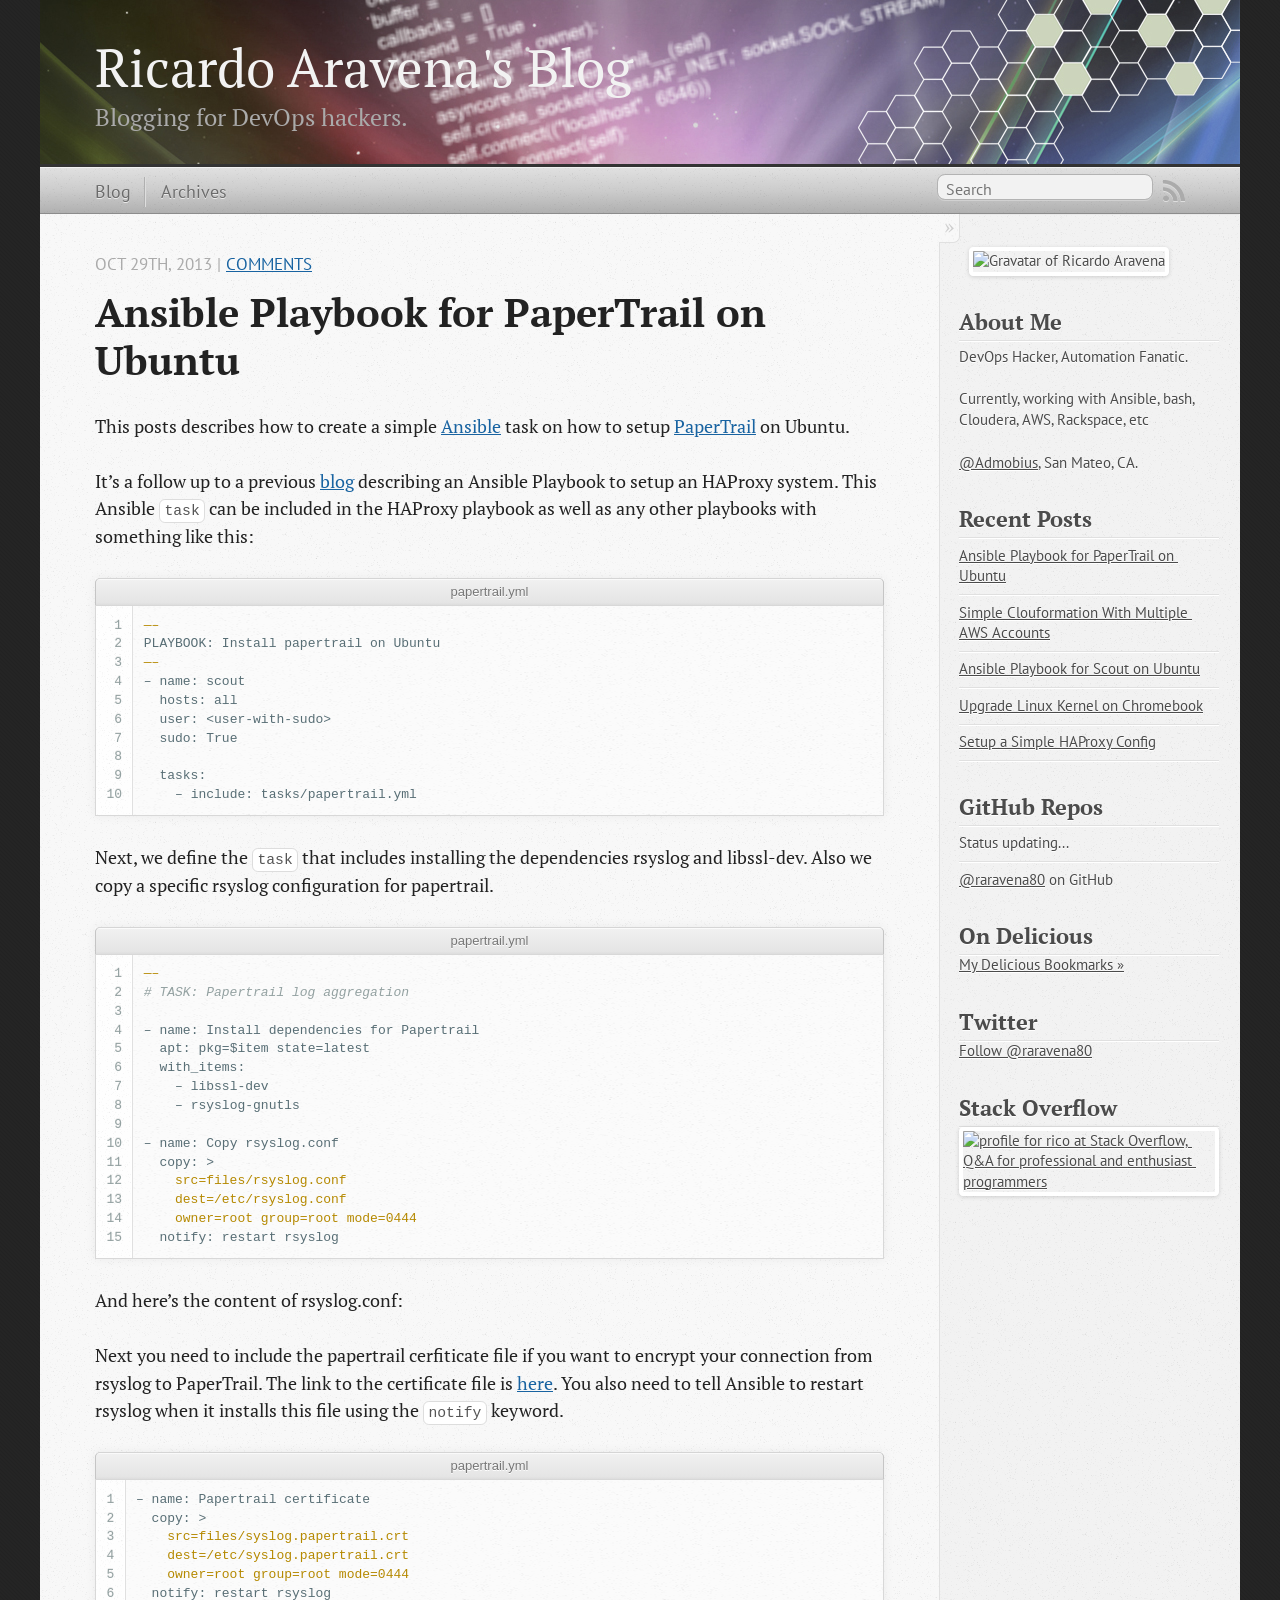
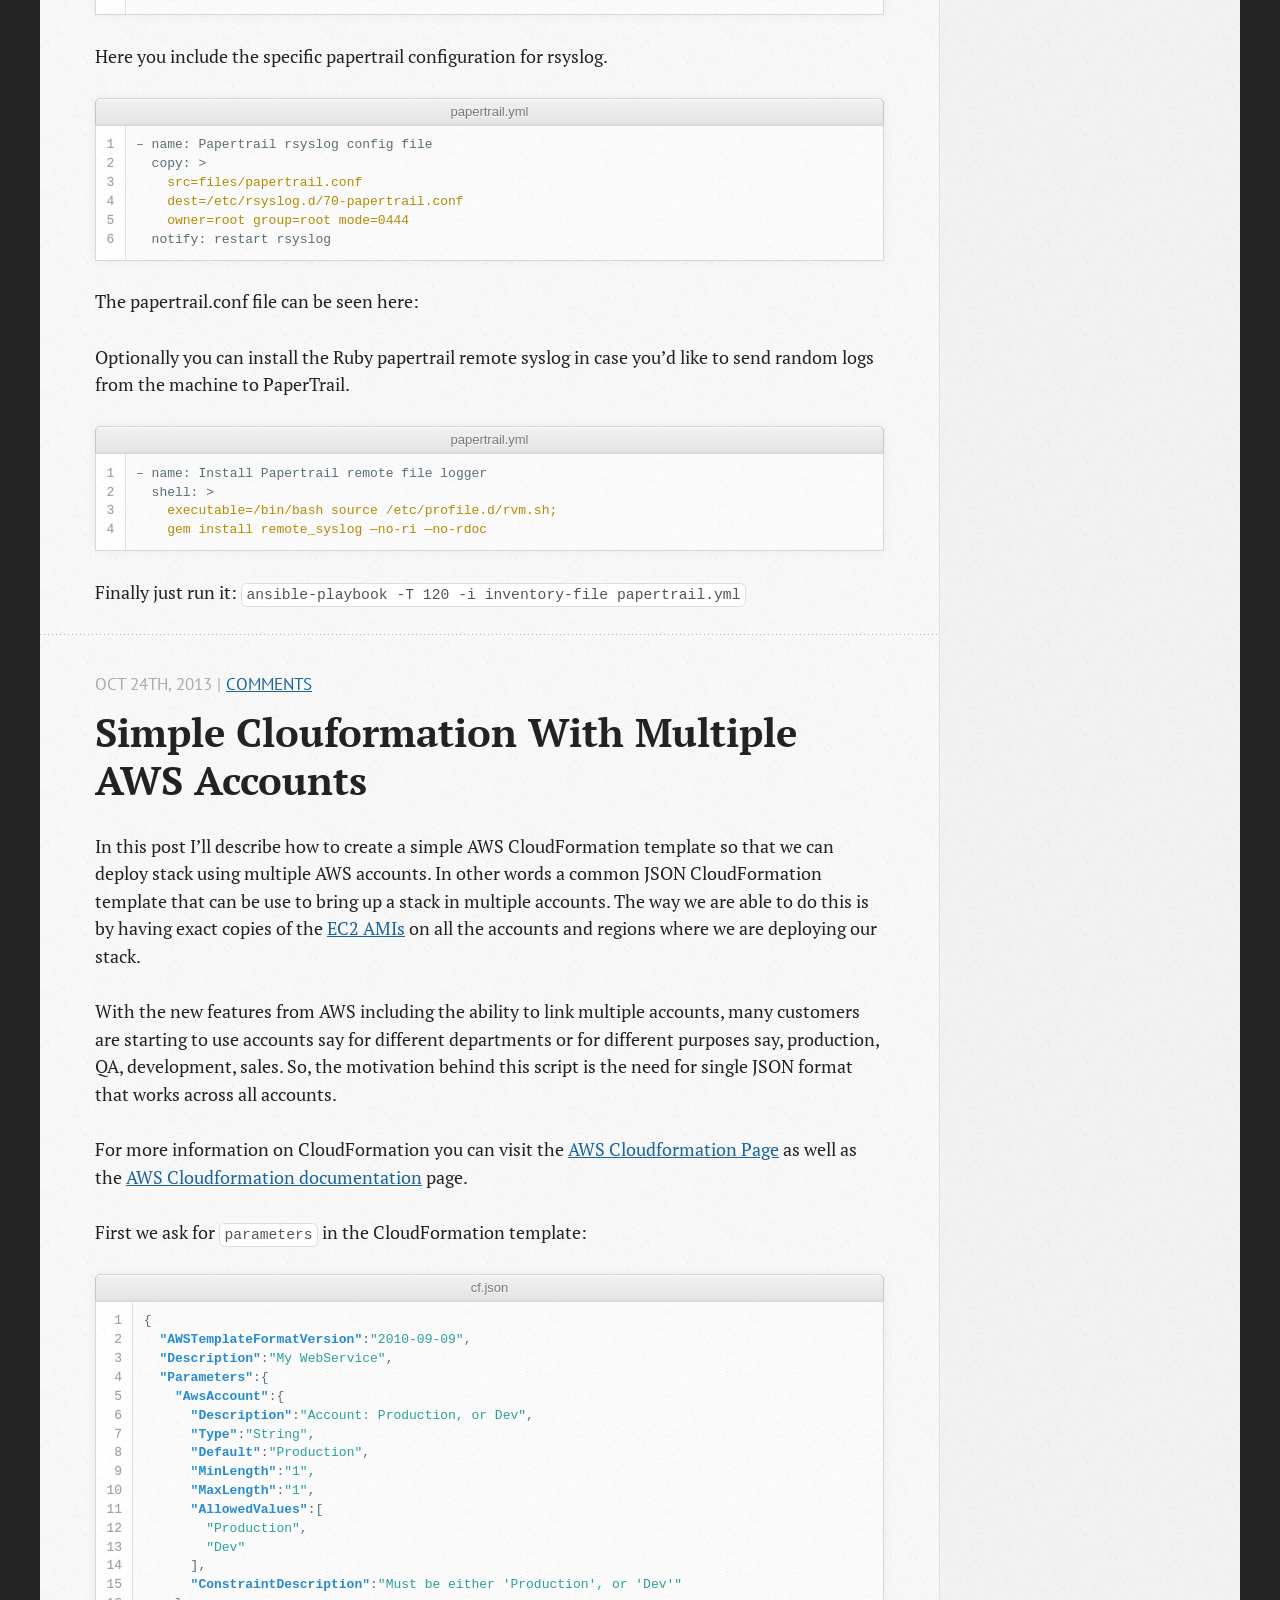
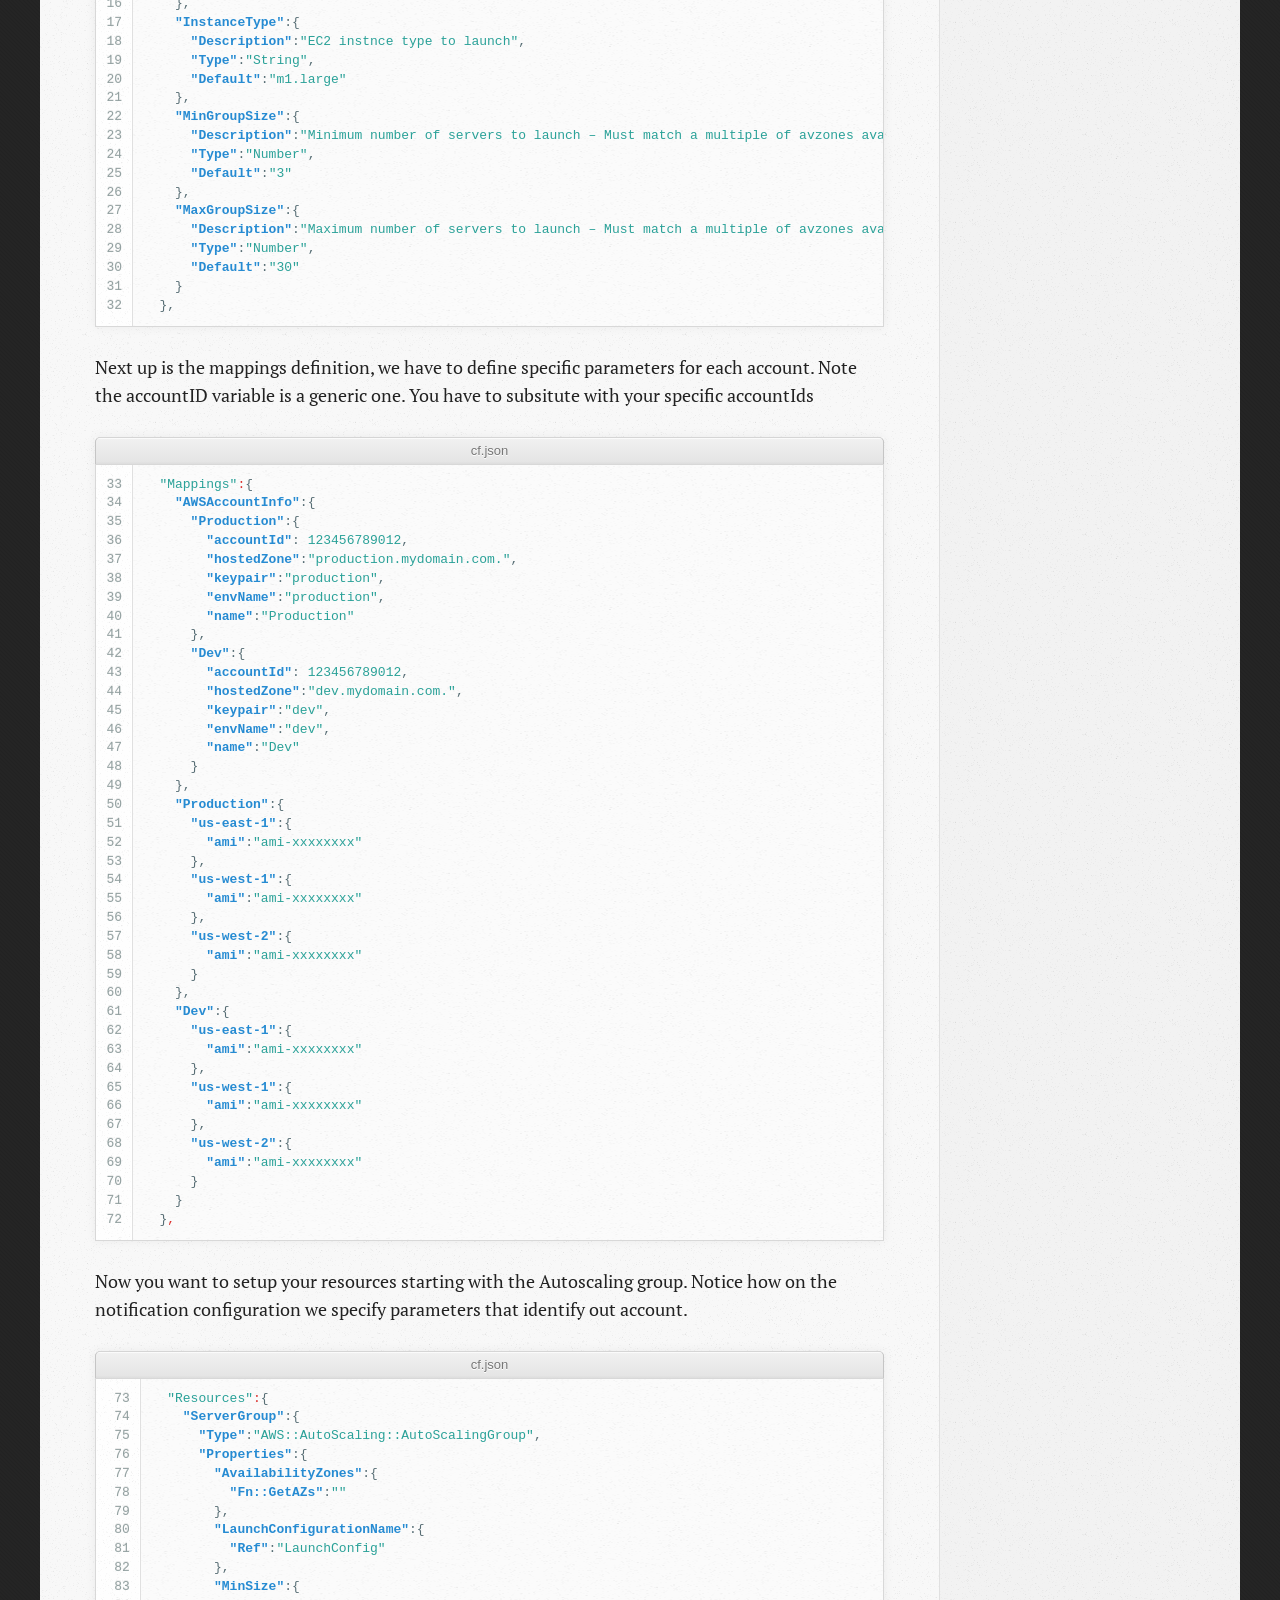
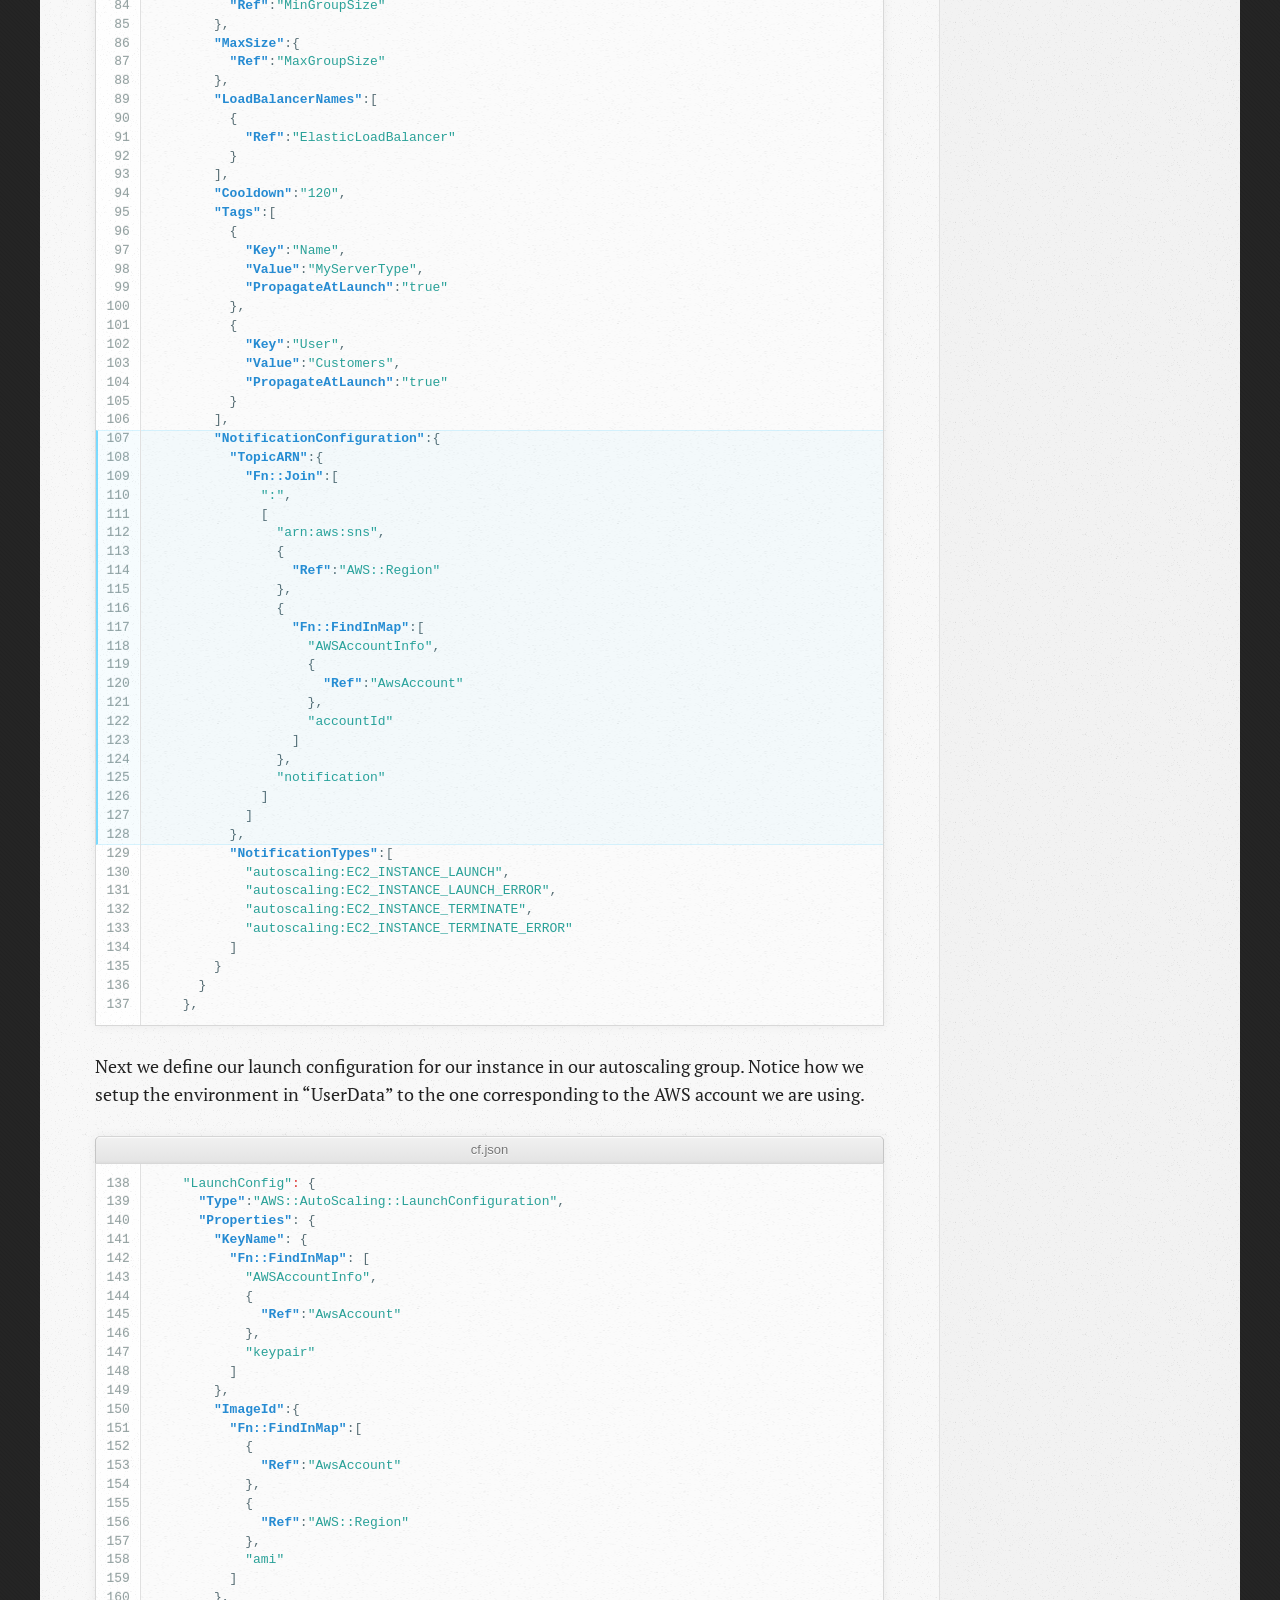
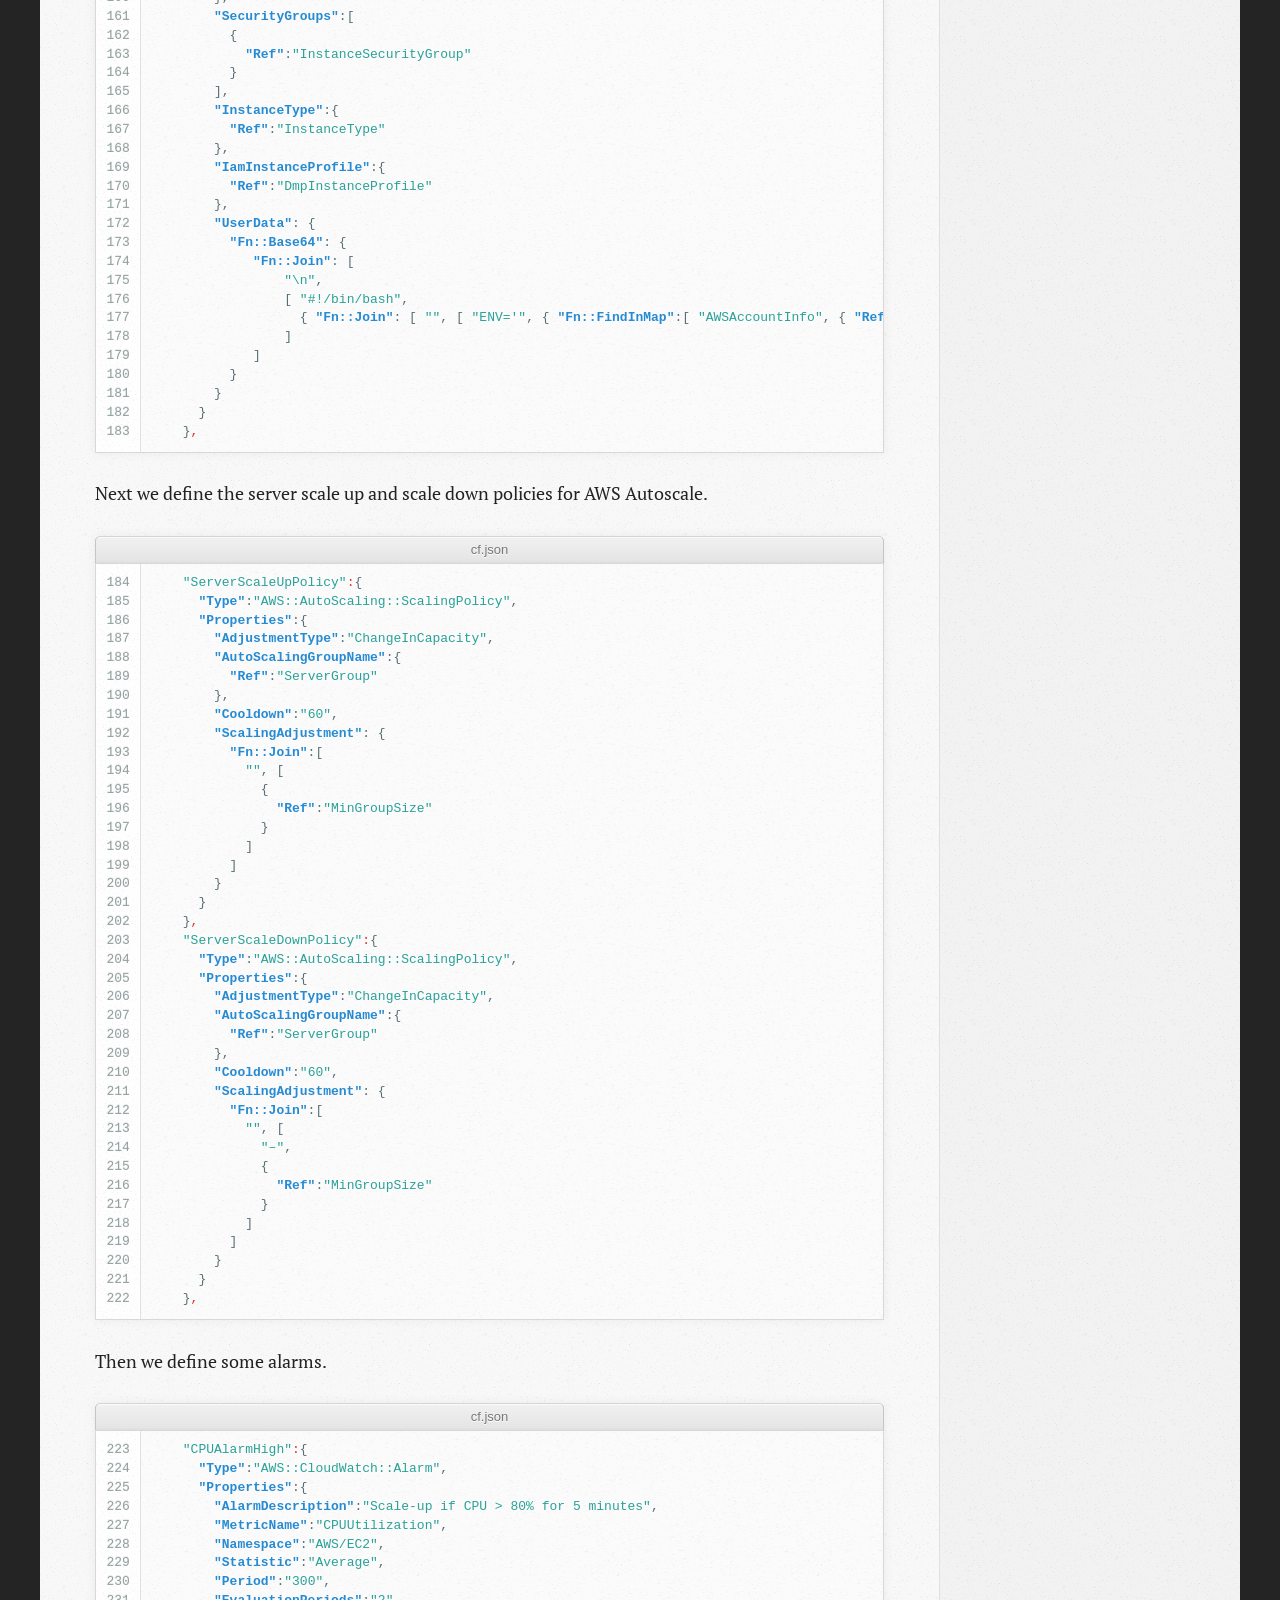
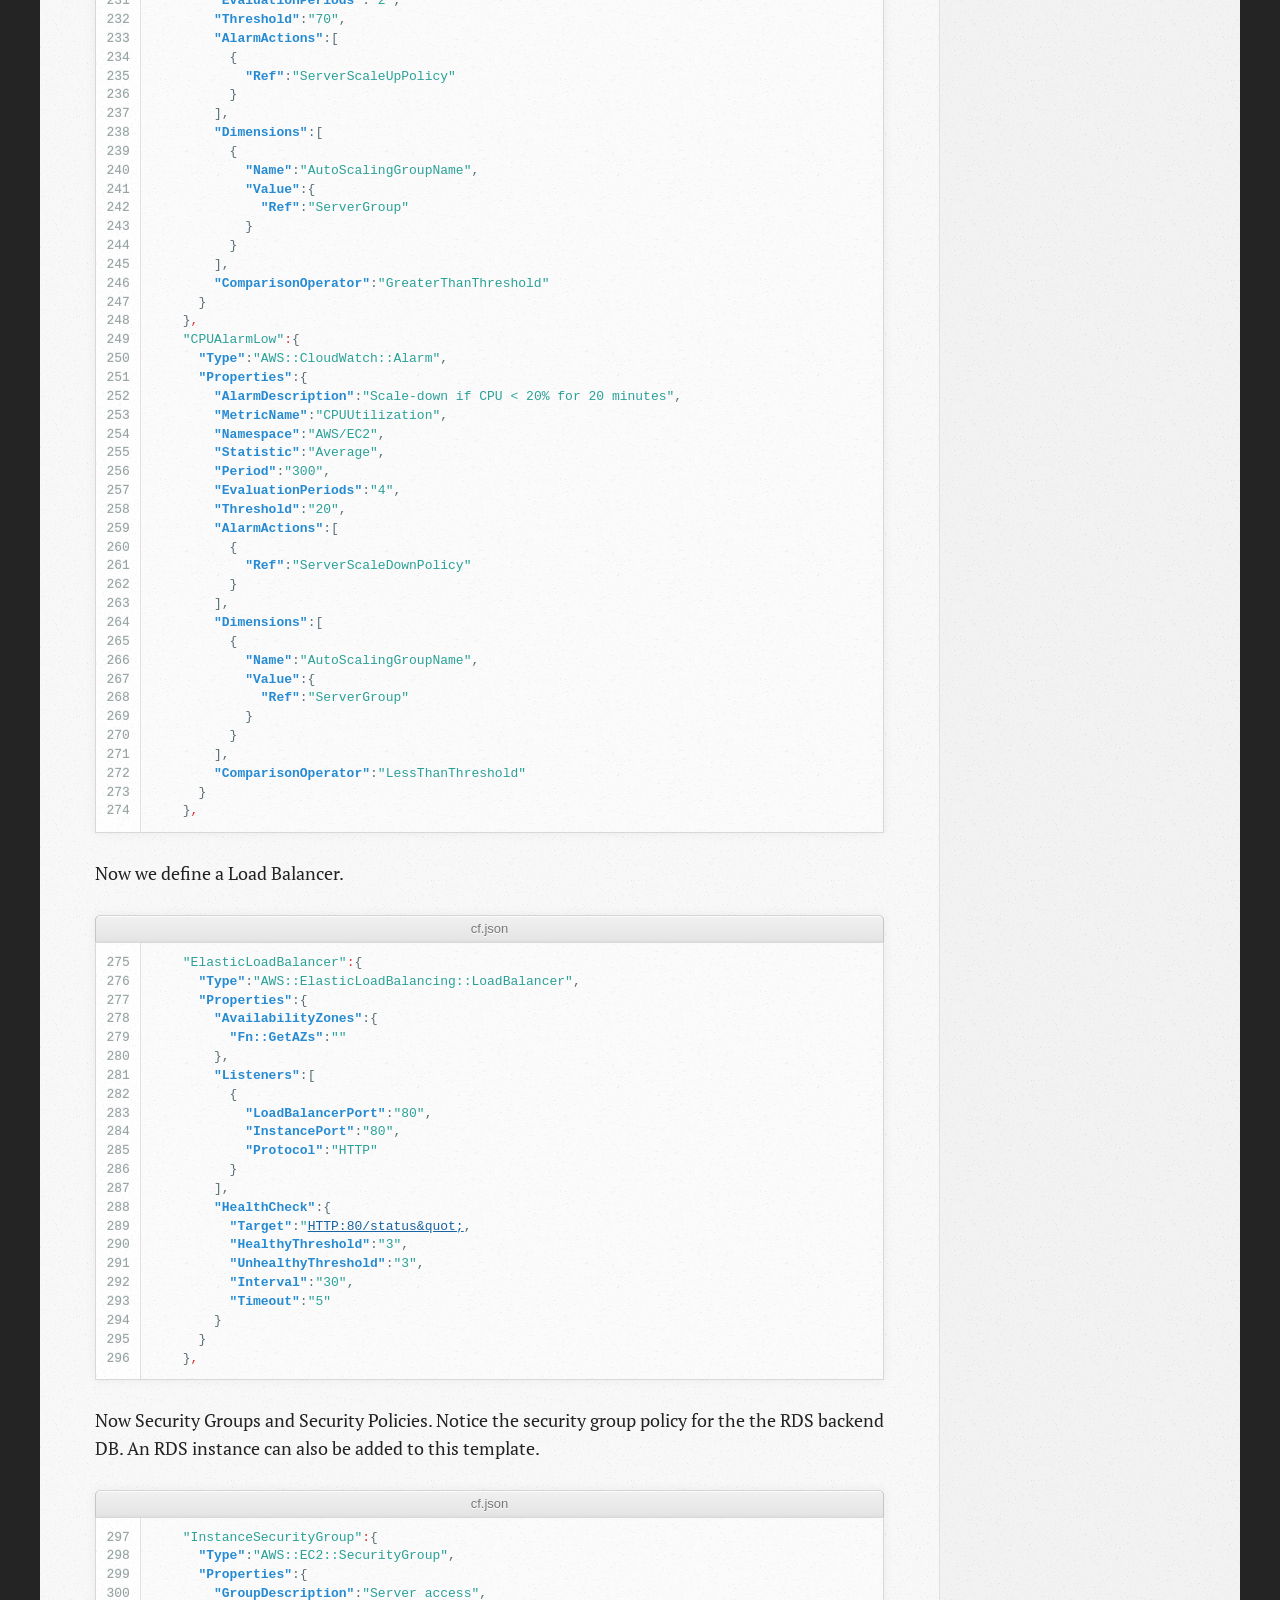
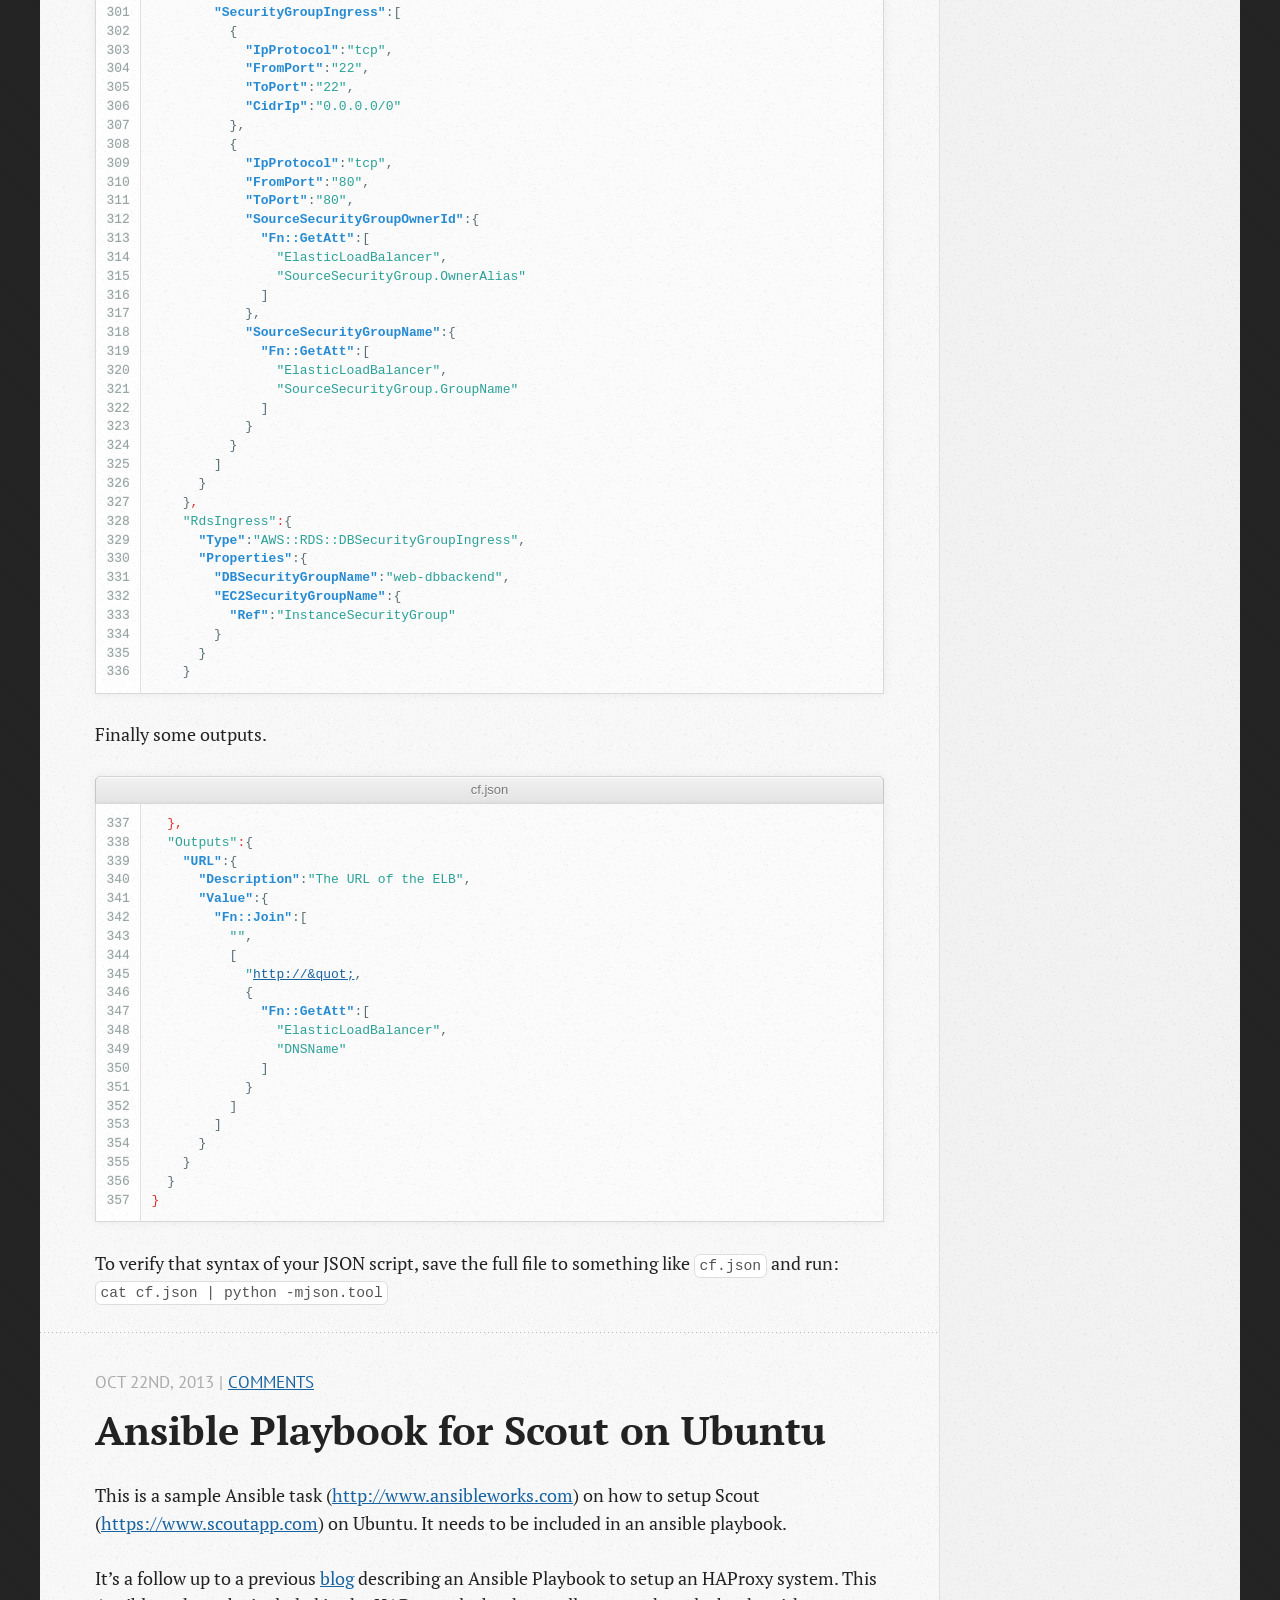
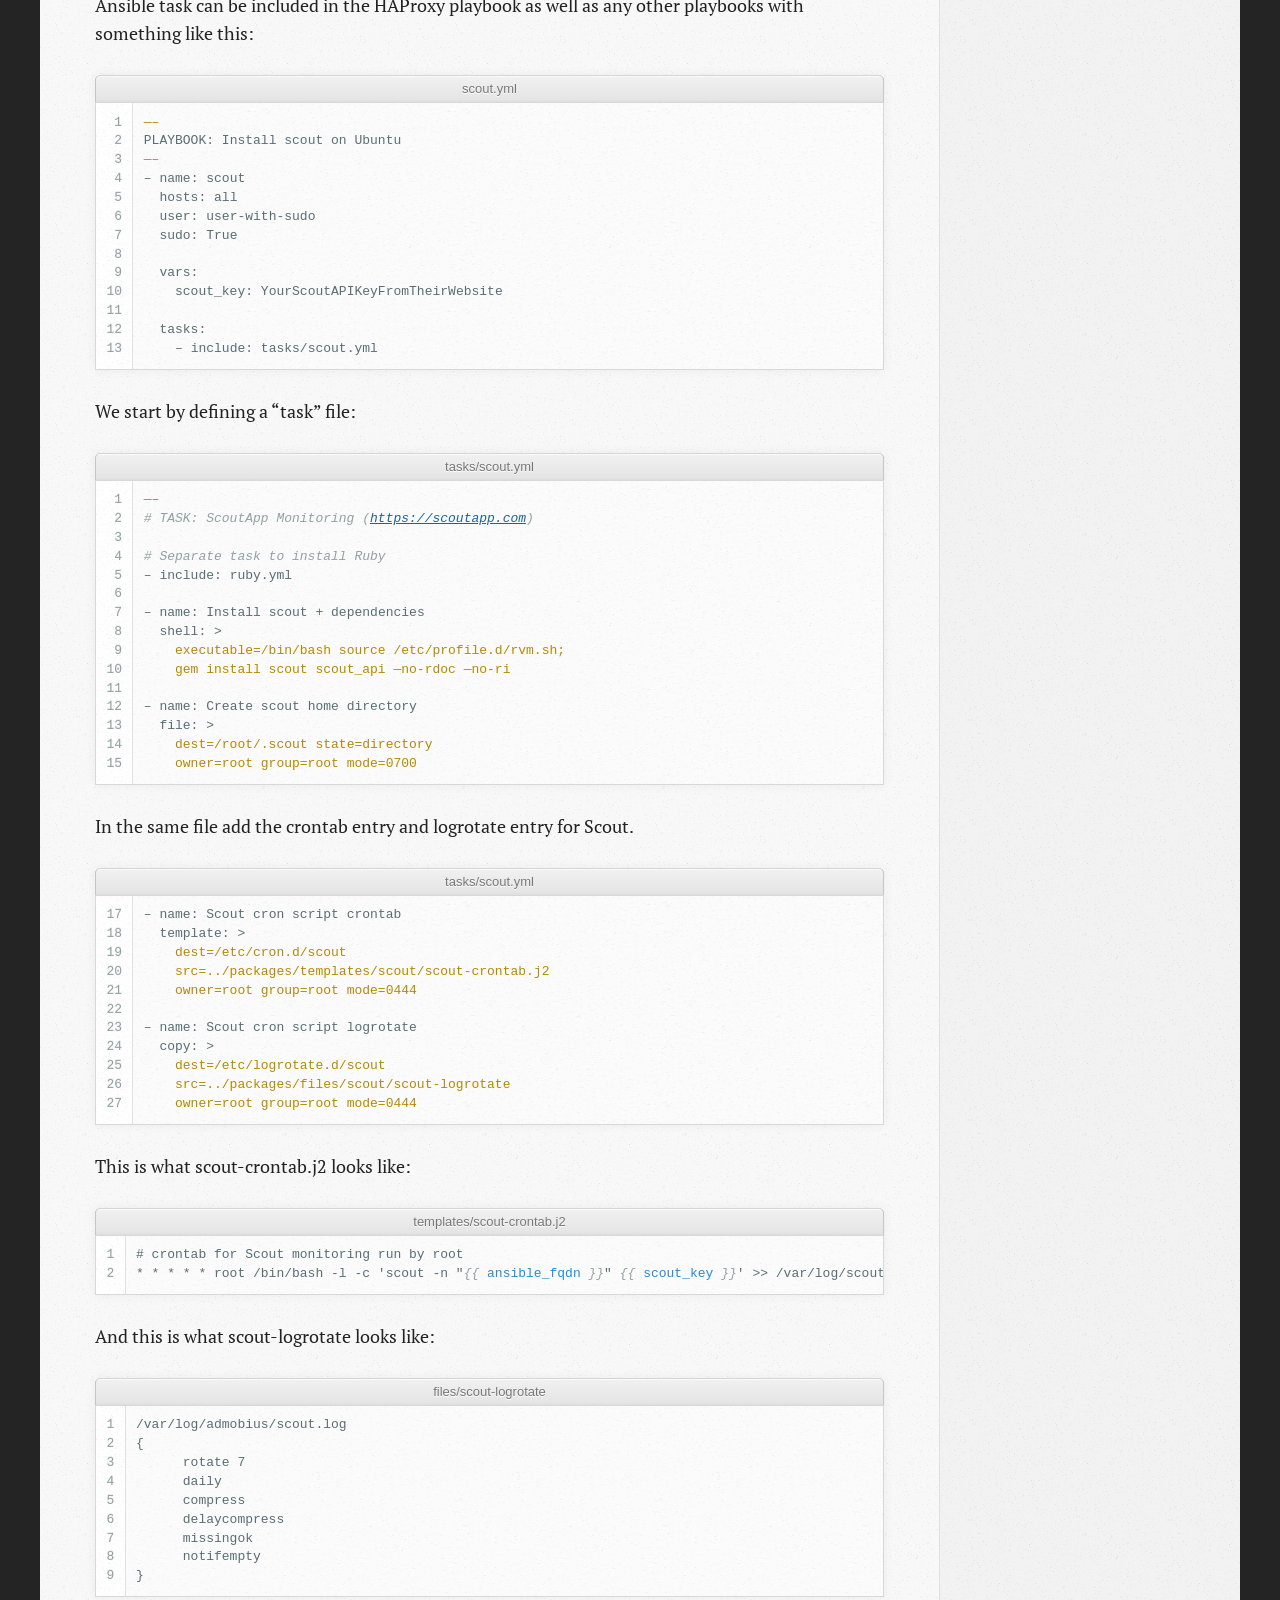
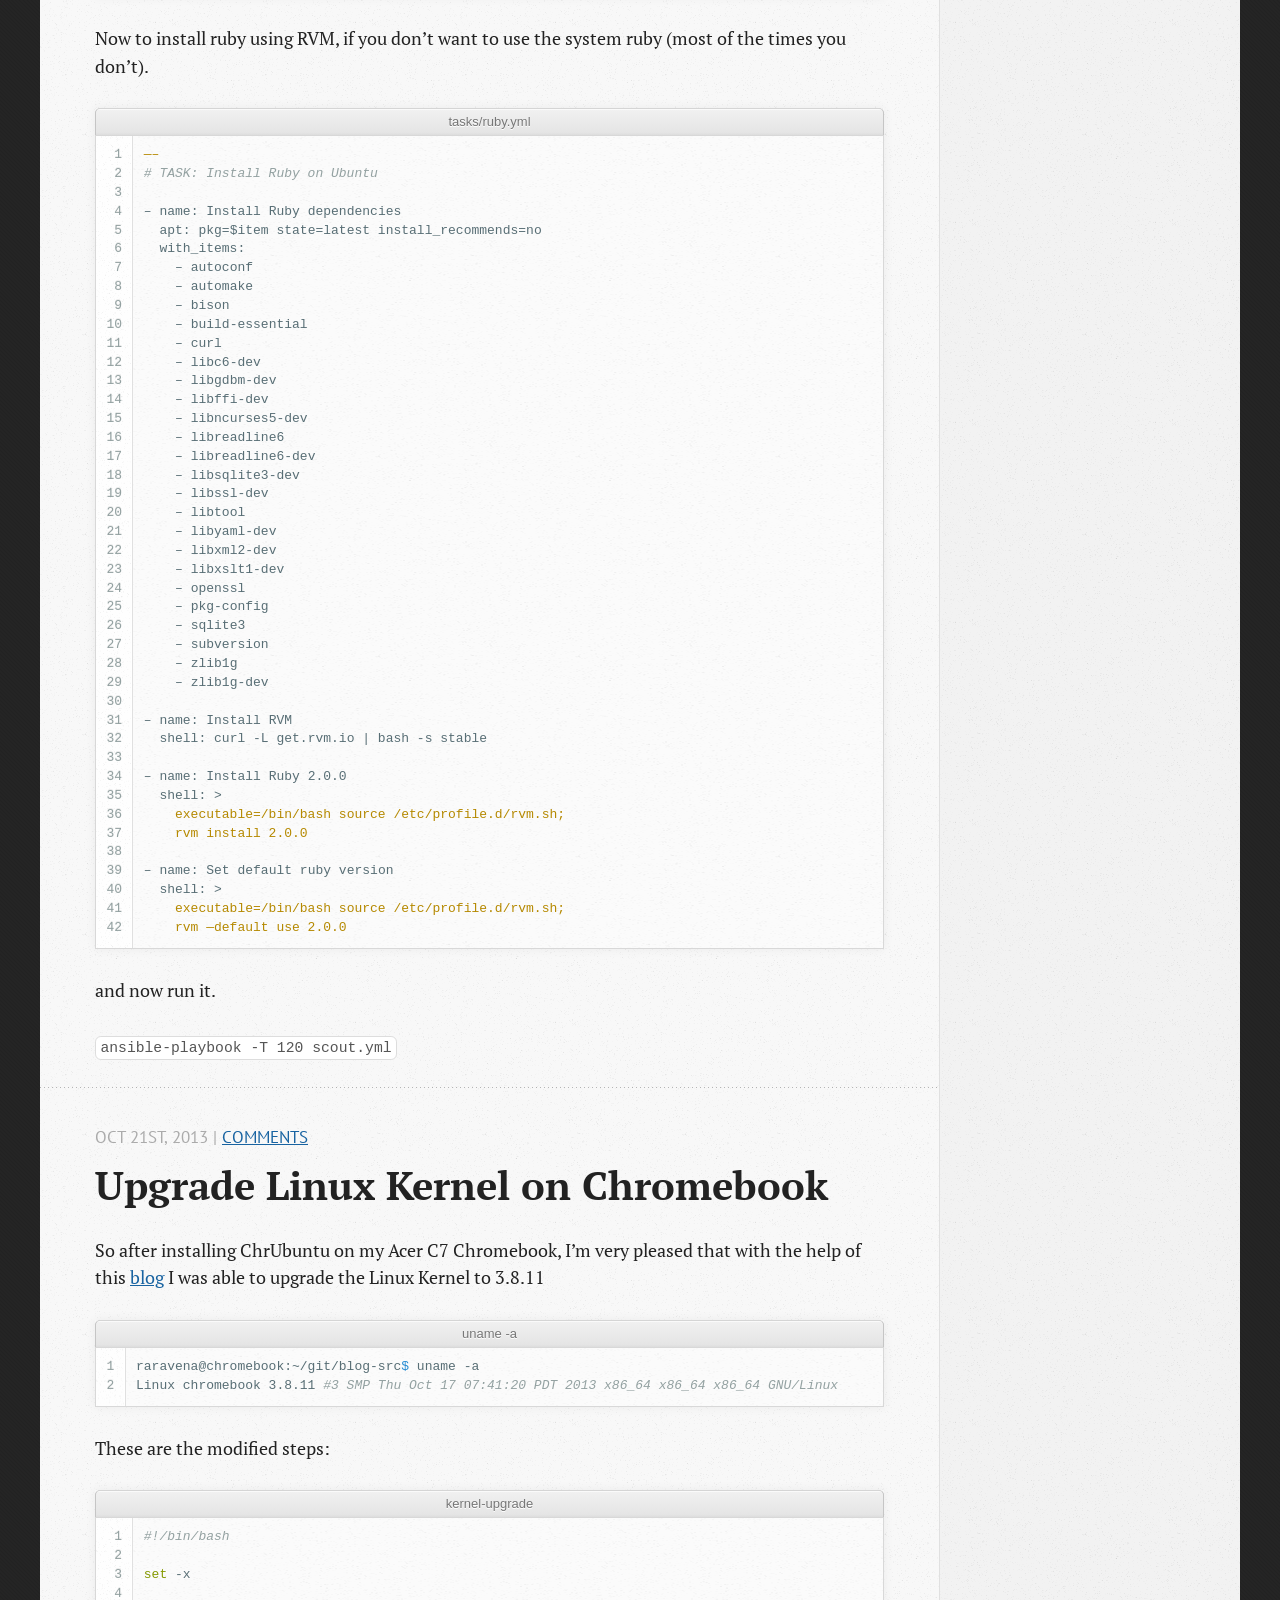
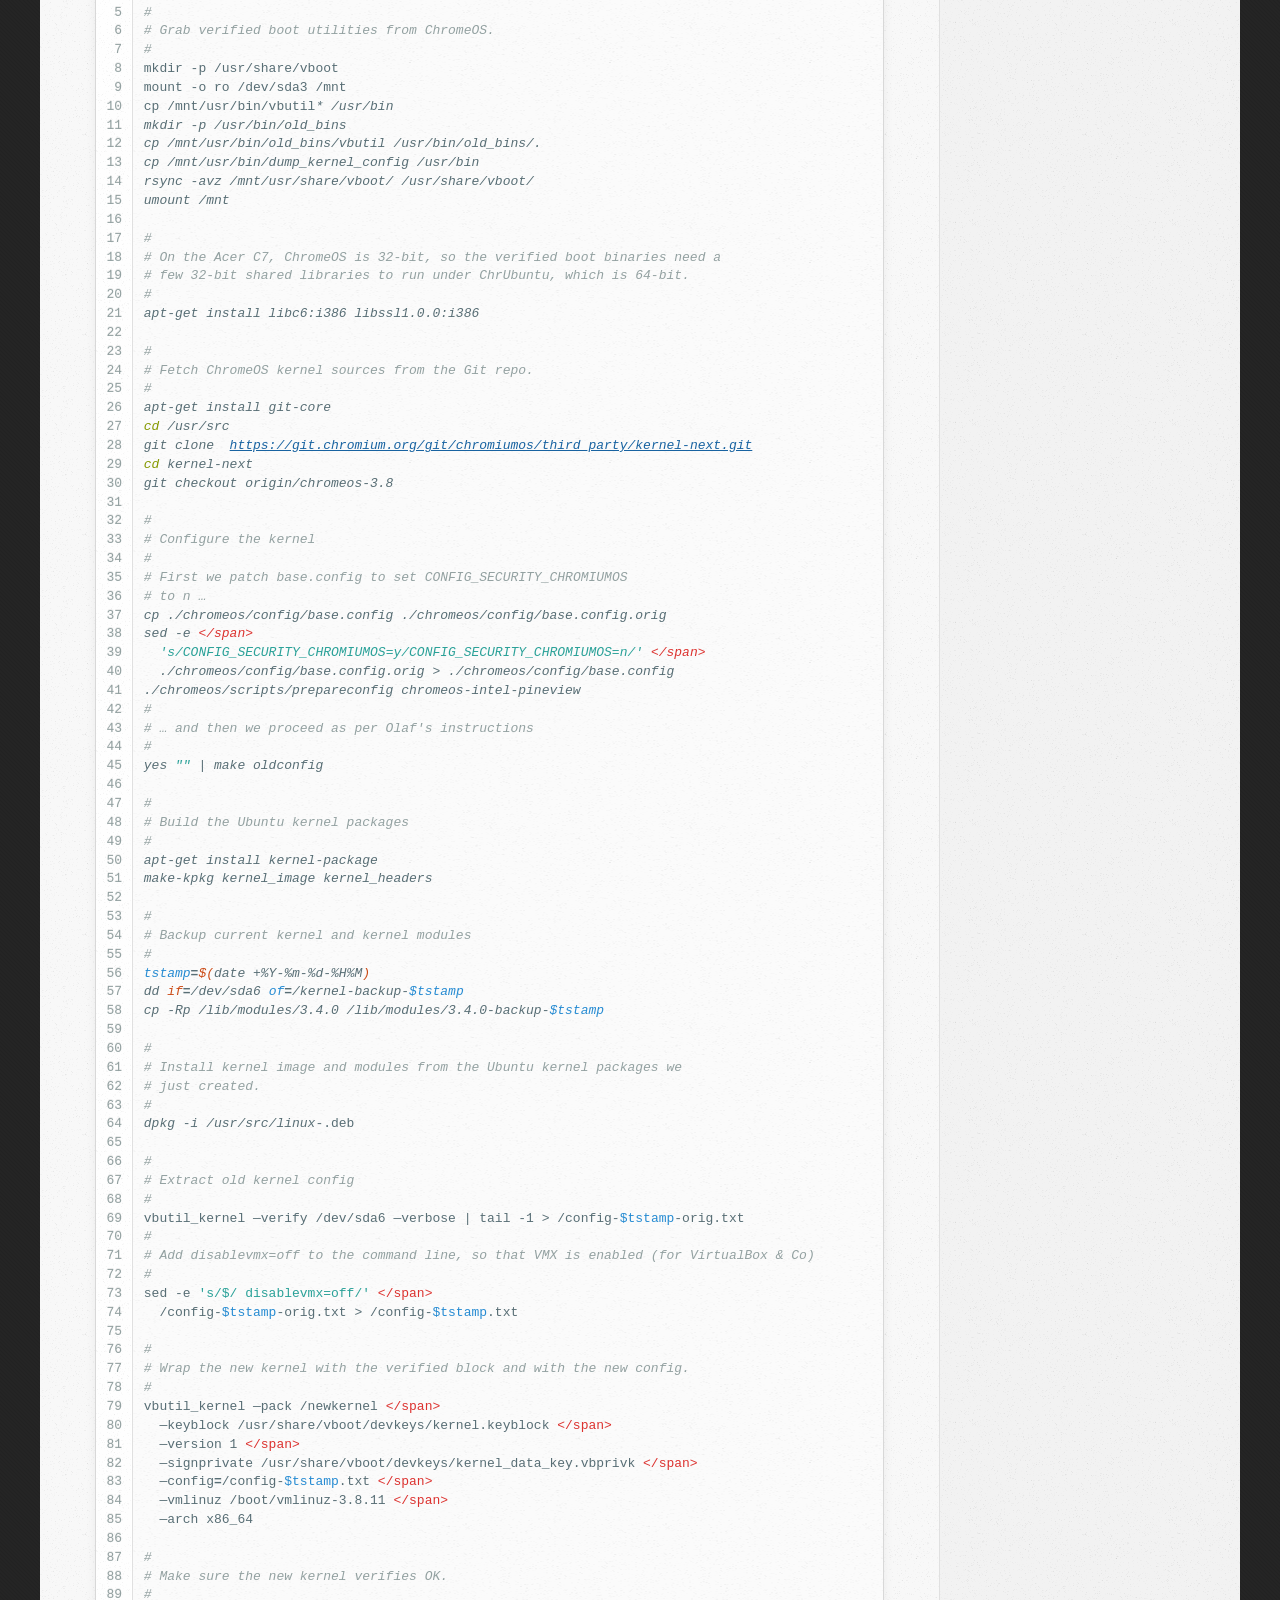
==== commit 1be0ed25: "Site updated at 2013-12-10 22:41:02 UTC" ====
--- a/index.html
+++ b/index.html
@@ -1359,6 +1359,12 @@
 </section>
 
 
+<section>
+  <h1>Stack Overflow</h1>
+  <a href="http://stackoverflow.com/users/2989261/rico"><img src="http://stackoverflow.com/users/flair/2989261.png" width="208" height="58" alt="profile for rico at Stack Overflow, Q&amp;A for professional and enthusiast programmers" title="profile for rico at Stack Overflow, Q&amp;A for professional and enthusiast programmers"></a>
+</section>
+
+
   
 </aside>
 
--- a/stylesheets/screen.css
+++ b/stylesheets/screen.css
@@ -1 +1 @@
-html,body,div,span,applet,object,iframe,h1,h2,h3,h4,h5,h6,p,blockquote,pre,a,abbr,acronym,address,big,cite,code,del,dfn,em,img,ins,kbd,q,s,samp,small,strike,strong,sub,sup,tt,var,b,u,i,center,dl,dt,dd,ol,ul,li,fieldset,form,label,legend,table,caption,tbody,tfoot,thead,tr,th,td,article,aside,canvas,details,embed,figure,figcaption,footer,header,hgroup,menu,nav,output,ruby,section,summary,time,mark,audio,video{margin:0;padding:0;border:0;font:inherit;font-size:100%;vertical-align:baseline}html{line-height:1}ol,ul{list-style:none}table{border-collapse:collapse;border-spacing:0}caption,th,td{text-align:left;font-weight:normal;vertical-align:middle}q,blockquote{quotes:none}q:before,q:after,blockquote:before,blockquote:after{content:"";content:none}a img{border:none}article,aside,details,figcaption,figure,footer,header,hgroup,menu,nav,section,summary{display:block}article,aside,details,figcaption,figure,footer,header,hgroup,menu,nav,section,summary{display:block}a{color:#1863a1}a:visited{color:#751590}a:focus{color:#0181eb}a:hover{color:#0181eb}a:active{color:#01579f}aside.sidebar a{color:#1863a1}aside.sidebar a:focus{color:#0181eb}aside.sidebar a:hover{color:#0181eb}aside.sidebar a:active{color:#01579f}a{-webkit-transition:color 0.3s;-moz-transition:color 0.3s;-o-transition:color 0.3s;transition:color 0.3s}html{background:#252525 url('/images/line-tile.png?1382675155') top left}body>div{background:#f2f2f2 url('/images/noise.png?1382675155') top left;border-bottom:1px solid #bfbfbf}body>div>div{background:#f8f8f8 url('/images/noise.png?1382675155') top left;border-right:1px solid #e0e0e0}.heading,body>header h1,h1,h2,h3,h4,h5,h6{font-family:"PT Serif","Georgia","Helvetica Neue",Arial,sans-serif}.sans,body>header h2,article header p.meta,article>footer,#content .blog-index footer,#blog-archives a.category,#blog-archives time,aside.sidebar section,body>footer{font-family:"PT Sans","Helvetica Neue",Arial,sans-serif}.serif,body,#content .blog-index a[rel=full-article]{font-family:"PT Serif",Georgia,Times,"Times New Roman",serif}.mono,pre,code,tt,p code,li code{font-family:Menlo,Monaco,"Andale Mono","lucida console","Courier New",monospace}body>header h1{font-size:2.2em;font-family:"PT Serif","Georgia","Helvetica Neue",Arial,sans-serif;font-weight:normal;line-height:1.2em;margin-bottom:0.6667em}body>header h2{font-family:"PT Serif","Georgia","Helvetica Neue",Arial,sans-serif}body{line-height:1.5em;color:#222}h1{font-size:2.2em;line-height:1.2em}@media only screen and (min-width: 992px){body{font-size:1.15em}h1{font-size:2.6em;line-height:1.2em}}h1,h2,h3,h4,h5,h6{text-rendering:optimizelegibility;margin-bottom:1em;font-weight:bold}h2,section h1{font-size:1.5em}h3,section h2,section section h1{font-size:1.3em}h4,section h3,section section h2,section section section h1{font-size:1em}h5,section h4,section section h3{font-size:.9em}h6,section h5,section section h4,section section section h3{font-size:.8em}p,article blockquote,ul,ol{margin-bottom:1.5em}ul{list-style-type:disc}ul ul{list-style-type:circle;margin-bottom:0px}ul ul ul{list-style-type:square;margin-bottom:0px}ol{list-style-type:decimal}ol ol{list-style-type:lower-alpha;margin-bottom:0px}ol ol ol{list-style-type:lower-roman;margin-bottom:0px}ul,ul ul,ul ol,ol,ol ul,ol ol{margin-left:1.3em}ul ul,ul ol,ol ul,ol ol{margin-bottom:0em}strong{font-weight:bold}em{font-style:italic}sup,sub{font-size:0.75em;position:relative;display:inline-block;padding:0 .2em;line-height:.8em}sup{top:-.5em}sub{bottom:-.5em}a[rev='footnote']{font-size:.75em;padding:0 .3em;line-height:1}q{font-style:italic}q:before{content:"\201C"}q:after{content:"\201D"}em,dfn{font-style:italic}strong,dfn{font-weight:bold}del,s{text-decoration:line-through}abbr,acronym{border-bottom:1px dotted;cursor:help}hr{margin-bottom:0.2em}small{font-size:.8em}big{font-size:1.2em}article blockquote{font-style:italic;position:relative;font-size:1.2em;line-height:1.5em;padding-left:1em;border-left:4px solid rgba(170,170,170,0.5)}article blockquote cite{font-style:italic}article blockquote cite a{color:#aaa !important;word-wrap:break-word}article blockquote cite:before{content:'\2014';padding-right:.3em;padding-left:.3em;color:#aaa}@media only screen and (min-width: 992px){article blockquote{padding-left:1.5em;border-left-width:4px}}.pullquote-right:before,.pullquote-left:before{padding:0;border:none;content:attr(data-pullquote);float:right;width:45%;margin:.5em 0 1em 1.5em;position:relative;top:7px;font-size:1.4em;line-height:1.45em}.pullquote-left:before{float:left;margin:.5em 1.5em 1em 0}.force-wrap,article a,aside.sidebar a{white-space:-moz-pre-wrap;white-space:-pre-wrap;white-space:-o-pre-wrap;white-space:pre-wrap;word-wrap:break-word}.group,body>header,body>nav,body>footer,body #content>article,body #content>div>article,body #content>div>section,body div.pagination,aside.sidebar,#main,#content,.sidebar{*zoom:1}.group:after,body>header:after,body>nav:after,body>footer:after,body #content>article:after,body #content>div>section:after,body div.pagination:after,#main:after,#content:after,.sidebar:after{content:"";display:table;clear:both}body{-webkit-text-size-adjust:none;max-width:1200px;position:relative;margin:0 auto}body>header,body>nav,body>footer,body #content>article,body #content>div>article,body #content>div>section{padding-left:18px;padding-right:18px}@media only screen and (min-width: 480px){body>header,body>nav,body>footer,body #content>article,body #content>div>article,body #content>div>section{padding-left:25px;padding-right:25px}}@media only screen and (min-width: 768px){body>header,body>nav,body>footer,body #content>article,body #content>div>article,body #content>div>section{padding-left:35px;padding-right:35px}}@media only screen and (min-width: 992px){body>header,body>nav,body>footer,body #content>article,body #content>div>article,body #content>div>section{padding-left:55px;padding-right:55px}}body div.pagination{margin-left:18px;margin-right:18px}@media only screen and (min-width: 480px){body div.pagination{margin-left:25px;margin-right:25px}}@media only screen and (min-width: 768px){body div.pagination{margin-left:35px;margin-right:35px}}@media only screen and (min-width: 992px){body div.pagination{margin-left:55px;margin-right:55px}}body>header{font-size:1em;padding-top:1.5em;padding-bottom:1.5em}#content{overflow:hidden}#content>div,#content>article{width:100%}aside.sidebar{float:none;padding:0 18px 1px;background-color:#f7f7f7;border-top:1px solid #e0e0e0}.flex-content,article img,article video,article .flash-video,aside.sidebar img{max-width:100%;height:auto}.basic-alignment.left,article img.left,article video.left,article .left.flash-video,aside.sidebar img.left{float:left;margin-right:1.5em}.basic-alignment.right,article img.right,article video.right,article .right.flash-video,aside.sidebar img.right{float:right;margin-left:1.5em}.basic-alignment.center,article img.center,article video.center,article .center.flash-video,aside.sidebar img.center{display:block;margin:0 auto 1.5em}.basic-alignment.left,article img.left,article video.left,article .left.flash-video,aside.sidebar img.left,.basic-alignment.right,article img.right,article video.right,article .right.flash-video,aside.sidebar img.right{margin-bottom:.8em}.toggle-sidebar,.no-sidebar .toggle-sidebar{display:none}@media only screen and (min-width: 750px){body.sidebar-footer aside.sidebar{float:none;width:auto;clear:left;margin:0;padding:0 35px 1px;background-color:#f7f7f7;border-top:1px solid #eaeaea}body.sidebar-footer aside.sidebar section.odd,body.sidebar-footer aside.sidebar section.even{float:left;width:48%}body.sidebar-footer aside.sidebar section.odd{margin-left:0}body.sidebar-footer aside.sidebar section.even{margin-left:4%}body.sidebar-footer aside.sidebar.thirds section{width:30%;margin-left:5%}body.sidebar-footer aside.sidebar.thirds section.first{margin-left:0;clear:both}}body.sidebar-footer #content{margin-right:0px}body.sidebar-footer .toggle-sidebar{display:none}@media only screen and (min-width: 550px){body>header{font-size:1em}}@media only screen and (min-width: 750px){aside.sidebar{float:none;width:auto;clear:left;margin:0;padding:0 35px 1px;background-color:#f7f7f7;border-top:1px solid #eaeaea}aside.sidebar section.odd,aside.sidebar section.even{float:left;width:48%}aside.sidebar section.odd{margin-left:0}aside.sidebar section.even{margin-left:4%}aside.sidebar.thirds section{width:30%;margin-left:5%}aside.sidebar.thirds section.first{margin-left:0;clear:both}}@media only screen and (min-width: 768px){body{-webkit-text-size-adjust:auto}body>header{font-size:1.2em}#main{padding:0;margin:0 auto}#content{overflow:visible;margin-right:240px;position:relative}.no-sidebar #content{margin-right:0;border-right:0}.collapse-sidebar #content{margin-right:20px}#content>div,#content>article{padding-top:17.5px;padding-bottom:17.5px;float:left}aside.sidebar{width:210px;padding:0 15px 15px;background:none;clear:none;float:left;margin:0 -100% 0 0}aside.sidebar section{width:auto;margin-left:0}aside.sidebar section.odd,aside.sidebar section.even{float:none;width:auto;margin-left:0}.collapse-sidebar aside.sidebar{float:none;width:auto;clear:left;margin:0;padding:0 35px 1px;background-color:#f7f7f7;border-top:1px solid #eaeaea}.collapse-sidebar aside.sidebar section.odd,.collapse-sidebar aside.sidebar section.even{float:left;width:48%}.collapse-sidebar aside.sidebar section.odd{margin-left:0}.collapse-sidebar aside.sidebar section.even{margin-left:4%}.collapse-sidebar aside.sidebar.thirds section{width:30%;margin-left:5%}.collapse-sidebar aside.sidebar.thirds section.first{margin-left:0;clear:both}}@media only screen and (min-width: 992px){body>header{font-size:1.3em}#content{margin-right:300px}#content>div,#content>article{padding-top:27.5px;padding-bottom:27.5px}aside.sidebar{width:260px;padding:1.2em 20px 20px}.collapse-sidebar aside.sidebar{padding-left:55px;padding-right:55px}}@media only screen and (min-width: 768px){ul,ol{margin-left:0}}body>header{background:#333}body>header h1{display:inline-block;margin:0}body>header h1 a,body>header h1 a:visited,body>header h1 a:hover{color:#f2f2f2;text-decoration:none}body>header h2{margin:.2em 0 0;font-size:1em;color:#aaa;font-weight:normal}body>nav{position:relative;background-color:#ccc;background:url('/images/noise.png?1382675155'),-webkit-gradient(linear, 50% 0%, 50% 100%, color-stop(0%, #e0e0e0), color-stop(50%, #cccccc), color-stop(100%, #b0b0b0));background:url('/images/noise.png?1382675155'),-webkit-linear-gradient(#e0e0e0,#cccccc,#b0b0b0);background:url('/images/noise.png?1382675155'),-moz-linear-gradient(#e0e0e0,#cccccc,#b0b0b0);background:url('/images/noise.png?1382675155'),-o-linear-gradient(#e0e0e0,#cccccc,#b0b0b0);background:url('/images/noise.png?1382675155'),linear-gradient(#e0e0e0,#cccccc,#b0b0b0);border-top:1px solid #f2f2f2;border-bottom:1px solid #8c8c8c;padding-top:.35em;padding-bottom:.35em}body>nav form{-webkit-background-clip:padding;-moz-background-clip:padding;background-clip:padding-box;margin:0;padding:0}body>nav form .search{padding:.3em .5em 0;font-size:.85em;font-family:"PT Sans","Helvetica Neue",Arial,sans-serif;line-height:1.1em;width:95%;-webkit-border-radius:0.5em;-moz-border-radius:0.5em;-ms-border-radius:0.5em;-o-border-radius:0.5em;border-radius:0.5em;-webkit-background-clip:padding;-moz-background-clip:padding;background-clip:padding-box;-webkit-box-shadow:#d1d1d1 0 1px;-moz-box-shadow:#d1d1d1 0 1px;box-shadow:#d1d1d1 0 1px;background-color:#f2f2f2;border:1px solid #b3b3b3;color:#888}body>nav form .search:focus{color:#444;border-color:#80b1df;-webkit-box-shadow:#80b1df 0 0 4px,#80b1df 0 0 3px inset;-moz-box-shadow:#80b1df 0 0 4px,#80b1df 0 0 3px inset;box-shadow:#80b1df 0 0 4px,#80b1df 0 0 3px inset;background-color:#fff;outline:none}body>nav fieldset[role=search]{float:right;width:48%}body>nav fieldset.mobile-nav{float:left;width:48%}body>nav fieldset.mobile-nav select{width:100%;font-size:.8em;border:1px solid #888}body>nav ul{display:none}@media only screen and (min-width: 550px){body>nav{font-size:.9em}body>nav ul{margin:0;padding:0;border:0;overflow:hidden;*zoom:1;float:left;display:block;padding-top:.15em}body>nav ul li{list-style-image:none;list-style-type:none;margin-left:0;white-space:nowrap;display:inline;float:left;padding-left:0;padding-right:0}body>nav ul li:first-child,body>nav ul li.first{padding-left:0}body>nav ul li:last-child{padding-right:0}body>nav ul li.last{padding-right:0}body>nav ul.subscription{margin-left:.8em;float:right}body>nav ul.subscription li:last-child a{padding-right:0}body>nav ul li{margin:0}body>nav a{color:#6b6b6b;font-family:"PT Sans","Helvetica Neue",Arial,sans-serif;text-shadow:#ebebeb 0 1px;float:left;text-decoration:none;font-size:1.1em;padding:.1em 0;line-height:1.5em}body>nav a:visited{color:#6b6b6b}body>nav a:hover{color:#2b2b2b}body>nav li+li{border-left:1px solid #b0b0b0;margin-left:.8em}body>nav li+li a{padding-left:.8em;border-left:1px solid #dedede}body>nav form{float:right;text-align:left;padding-left:.8em;width:175px}body>nav form .search{width:93%;font-size:.95em;line-height:1.2em}body>nav ul[data-subscription$=email]+form{width:97px}body>nav ul[data-subscription$=email]+form .search{width:91%}body>nav fieldset.mobile-nav{display:none}body>nav fieldset[role=search]{width:99%}}@media only screen and (min-width: 992px){body>nav form{width:215px}body>nav ul[data-subscription$=email]+form{width:147px}}.no-placeholder body>nav .search{background:#f2f2f2 url('/images/search.png?1382675155') 0.3em 0.25em no-repeat;text-indent:1.3em}@media only screen and (min-width: 550px){.maskImage body>nav ul[data-subscription$=email]+form{width:123px}}@media only screen and (min-width: 992px){.maskImage body>nav ul[data-subscription$=email]+form{width:173px}}.maskImage ul.subscription{position:relative;top:.2em}.maskImage ul.subscription li,.maskImage ul.subscription a{border:0;padding:0}.maskImage a[rel=subscribe-rss]{position:relative;top:0px;text-indent:-999999em;background-color:#dedede;border:0;padding:0}.maskImage a[rel=subscribe-rss],.maskImage a[rel=subscribe-rss]:after{-webkit-mask-image:url('/images/rss.png?1382675155');-moz-mask-image:url('/images/rss.png?1382675155');-ms-mask-image:url('/images/rss.png?1382675155');-o-mask-image:url('/images/rss.png?1382675155');mask-image:url('/images/rss.png?1382675155');-webkit-mask-repeat:no-repeat;-moz-mask-repeat:no-repeat;-ms-mask-repeat:no-repeat;-o-mask-repeat:no-repeat;mask-repeat:no-repeat;width:22px;height:22px}.maskImage a[rel=subscribe-rss]:after{content:"";position:absolute;top:-1px;left:0;background-color:#ababab}.maskImage a[rel=subscribe-rss]:hover:after{background-color:#9e9e9e}.maskImage a[rel=subscribe-email]{position:relative;top:0px;text-indent:-999999em;background-color:#dedede;border:0;padding:0}.maskImage a[rel=subscribe-email],.maskImage a[rel=subscribe-email]:after{-webkit-mask-image:url('/images/email.png?1382675155');-moz-mask-image:url('/images/email.png?1382675155');-ms-mask-image:url('/images/email.png?1382675155');-o-mask-image:url('/images/email.png?1382675155');mask-image:url('/images/email.png?1382675155');-webkit-mask-repeat:no-repeat;-moz-mask-repeat:no-repeat;-ms-mask-repeat:no-repeat;-o-mask-repeat:no-repeat;mask-repeat:no-repeat;width:28px;height:22px}.maskImage a[rel=subscribe-email]:after{content:"";position:absolute;top:-1px;left:0;background-color:#ababab}.maskImage a[rel=subscribe-email]:hover:after{background-color:#9e9e9e}article{padding-top:1em}article header{position:relative;padding-top:2em;padding-bottom:1em;margin-bottom:1em;background:url('[data-uri]') bottom left repeat-x}article header h1{margin:0}article header h1 a{text-decoration:none}article header h1 a:hover{text-decoration:underline}article header p{font-size:.9em;color:#aaa;margin:0}article header p.meta{text-transform:uppercase;position:absolute;top:0}@media only screen and (min-width: 768px){article header{margin-bottom:1.5em;padding-bottom:1em;background:url('[data-uri]') bottom left repeat-x}}article h2{padding-top:0.8em;background:url('[data-uri]') top left repeat-x}.entry-content article h2:first-child,article header+h2{padding-top:0}article h2:first-child,article header+h2{background:none}article .feature{padding-top:.5em;margin-bottom:1em;padding-bottom:1em;background:url('[data-uri]') bottom left repeat-x;font-size:2.0em;font-style:italic;line-height:1.3em}article img,article video,article .flash-video{-webkit-border-radius:0.3em;-moz-border-radius:0.3em;-ms-border-radius:0.3em;-o-border-radius:0.3em;border-radius:0.3em;-webkit-box-shadow:rgba(0,0,0,0.15) 0 1px 4px;-moz-box-shadow:rgba(0,0,0,0.15) 0 1px 4px;box-shadow:rgba(0,0,0,0.15) 0 1px 4px;-webkit-box-sizing:border-box;-moz-box-sizing:border-box;box-sizing:border-box;border:#fff 0.5em solid}article video,article .flash-video{margin:0 auto 1.5em}article video{display:block;width:100%}article .flash-video>div{position:relative;display:block;padding-bottom:56.25%;padding-top:1px;height:0;overflow:hidden}article .flash-video>div iframe,article .flash-video>div object,article .flash-video>div embed{position:absolute;top:0;left:0;width:100%;height:100%}article>footer{padding-bottom:2.5em;margin-top:2em}article>footer p.meta{margin-bottom:.8em;font-size:.85em;clear:both;overflow:hidden}.blog-index article+article{background:url('[data-uri]') top left repeat-x}#content .blog-index{padding-top:0;padding-bottom:0}#content .blog-index article{padding-top:2em}#content .blog-index article header{background:none;padding-bottom:0}#content .blog-index article h1{font-size:2.2em}#content .blog-index article h1 a{color:inherit}#content .blog-index article h1 a:hover{color:#0181eb}#content .blog-index a[rel=full-article]{background:#ebebeb;display:inline-block;padding:.4em .8em;margin-right:.5em;text-decoration:none;color:#666;-webkit-transition:background-color 0.5s;-moz-transition:background-color 0.5s;-o-transition:background-color 0.5s;transition:background-color 0.5s}#content .blog-index a[rel=full-article]:hover{background:#0181eb;text-shadow:none;color:#f8f8f8}#content .blog-index footer{margin-top:1em}.separator,article>footer .byline+time:before,article>footer time+time:before,article>footer .comments:before,article>footer .byline ~ .categories:before{content:"\2022 ";padding:0 .4em 0 .2em;display:inline-block}#content div.pagination{text-align:center;font-size:.95em;position:relative;background:url('[data-uri]') top left repeat-x;padding-top:1.5em;padding-bottom:1.5em}#content div.pagination a{text-decoration:none;color:#aaa}#content div.pagination a.prev{position:absolute;left:0}#content div.pagination a.next{position:absolute;right:0}#content div.pagination a:hover{color:#0181eb}#content div.pagination a[href*=archive]:before,#content div.pagination a[href*=archive]:after{content:'\2014';padding:0 .3em}p.meta+.sharing{padding-top:1em;padding-left:0;background:url('[data-uri]') top left repeat-x}#fb-root{display:none}p code,li code{display:inline-block;white-space:no-wrap;background:#fff;font-size:.8em;line-height:1.5em;color:#555;border:1px solid #ddd;-webkit-border-radius:0.4em;-moz-border-radius:0.4em;-ms-border-radius:0.4em;-o-border-radius:0.4em;border-radius:0.4em;padding:0 .3em;margin:-1px 0}p pre code,li pre code{font-size:1em;background:none;border:none}pre{background:#fbfbfb url('/images/noise.png?1382675155') top left;-webkit-border-radius:0.4em;-moz-border-radius:0.4em;-ms-border-radius:0.4em;-o-border-radius:0.4em;border-radius:0.4em;color:#586e75;overflow:scroll;overflow-y:hidden;overflow-x:auto;border:1px solid #d8d8d8;margin-bottom:2.1em;padding:1em .8em;font-size:13px;line-height:1.45em}figure.code{-webkit-box-shadow:rgba(0,0,0,0.06) 0 0 10px;-moz-box-shadow:rgba(0,0,0,0.06) 0 0 10px;box-shadow:rgba(0,0,0,0.06) 0 0 10px;background:none;padding:0;border:0;margin-bottom:1.5em}figure.code pre{-webkit-border-radius:0px;-moz-border-radius:0px;-ms-border-radius:0px;-o-border-radius:0px;border-radius:0px;-webkit-box-shadow:none;-moz-box-shadow:none;box-shadow:none;background:none;color:#586e75;border:none;padding:0;margin-bottom:0;overflow:visible;font-style:normal;font-weight:normal}figure.code figcaption{position:relative;text-align:center;font-size:13px;line-height:2em;font-weight:normal;margin-bottom:0;-moz-border-radius-topleft:5px;-webkit-border-top-left-radius:5px;border-top-left-radius:5px;-moz-border-radius-topright:5px;-webkit-border-top-right-radius:5px;border-top-right-radius:5px;font-family:"Helvetica Neue", Arial, "Lucida Grande", "Lucida Sans Unicode", Lucida, sans-serif;background-color:#aaaaaa;text-shadow:#fff 0 1px 0;color:#777;background-image:-webkit-gradient(linear, 50% 0%, 50% 100%, color-stop(0%, #ffffff), color-stop(6%, #f0f0f0), color-stop(90%, #e5e5e5), color-stop(100%, #dddddd));background-image:-webkit-linear-gradient(#ffffff,#f0f0f0 6%,#e5e5e5 90%,#dddddd);background-image:-moz-linear-gradient(#ffffff,#f0f0f0 6%,#e5e5e5 90%,#dddddd);background-image:-o-linear-gradient(#ffffff,#f0f0f0 6%,#e5e5e5 90%,#dddddd);background-image:linear-gradient(#ffffff,#f0f0f0 6%,#e5e5e5 90%,#dddddd);border:1px solid #c5c5c5;border-top-color:#d5d5d5;border-bottom:0}figure.code figcaption a{position:absolute;right:.8em;text-decoration:none;color:inherit;z-index:1;padding-left:3em}figure.code figcaption a:hover{text-decoration:underline}figure.code .marked{position:relative;display:block}figure.code .marked:after{content:"";position:absolute;background:rgba(0,186,255,0.03);left:-.8em;top:0;bottom:0;right:-.8em;border:0px solid rgba(0,186,255,0.13);border-left-color:rgba(0,186,255,0.5)}figure.code .marked.start:after{border-top-width:1px}figure.code .marked.end:after{border-bottom-width:1px}figure.code .unnumbered .marked:after,figure.code .line-numbers .marked:after{border-left-width:2px}figure .highlight{border:1px solid #d8d8d8;background:#fbfbfb;overflow-y:hidden;overflow-x:auto}figure .highlight [data-line]:before{content:attr(data-line)}figure .highlight td{line-height:1.45em;font-size:13px}figure .highlight td pre{padding:.8em}figure .highlight .main{width:100%;background:#fbfbfb url('/images/noise.png?1382675155') top left}figure .highlight .line-numbers{text-align:right;background:#fefefe url('/images/noise.png?1382675155') top left;border-right:1px solid #e0e0e0;-webkit-box-shadow:#fff -1px 0 inset;-moz-box-shadow:#fff -1px 0 inset;box-shadow:#fff -1px 0 inset;text-shadow:#eaeaea 0 -1px}figure .highlight .line-numbers pre{color:#93a1a1}figure .highlight .c{color:#93a1a1;font-style:italic}figure .highlight .cm{color:#93a1a1;font-style:italic}figure .highlight .cp{color:#93a1a1;font-style:italic}figure .highlight .c1{color:#93a1a1;font-style:italic}figure .highlight .cs{color:#93a1a1;font-weight:bold;font-style:italic}figure .highlight .err{color:#dc322f;background:none}figure .highlight .k{color:#cb4b16}figure .highlight .o{color:#586e75;font-weight:bold}figure .highlight .p{color:#586e75}figure .highlight .ow{color:#2aa198;font-weight:bold}figure .highlight .gd{color:#586e75;background-color:#f3c8c8;display:inline-block}figure .highlight .gd .x{color:#586e75;background-color:#f0b4b3;display:inline-block}figure .highlight .ge{color:#586e75;font-style:italic}figure .highlight .gh{color:#93a1a1}figure .highlight .gi{color:#586e75;background-color:#e3e7c8;display:inline-block}figure .highlight .gi .x{color:#586e75;background-color:#cbd396;display:inline-block}figure .highlight .gs{color:#586e75;font-weight:bold}figure .highlight .gu{color:#6c71c4}figure .highlight .kc{color:#859900;font-weight:bold}figure .highlight .kd{color:#268bd2}figure .highlight .kp{color:#cb4b16;font-weight:bold}figure .highlight .kr{color:#d33682;font-weight:bold}figure .highlight .kt{color:#2aa198}figure .highlight .n{color:#268bd2}figure .highlight .na{color:#268bd2}figure .highlight .nb{color:#859900}figure .highlight .nc{color:#d33682}figure .highlight .no{color:#b58900}figure .highlight .nl{color:#859900}figure .highlight .ne{color:#268bd2;font-weight:bold}figure .highlight .nf{color:#268bd2;font-weight:bold}figure .highlight .nn{color:#b58900}figure .highlight .nt{color:#268bd2;font-weight:bold}figure .highlight .nx{color:#b58900 !important}figure .highlight .vg{color:#268bd2}figure .highlight .vi{color:#268bd2}figure .highlight .nv{color:#268bd2}figure .highlight .mf{color:#2aa198}figure .highlight .m{color:#2aa198}figure .highlight .mh{color:#2aa198}figure .highlight .mi{color:#2aa198}figure .highlight .s{color:#2aa198}figure .highlight .sd{color:#2aa198}figure .highlight .s2{color:#2aa198}figure .highlight .se{color:#dc322f}figure .highlight .si{color:#268bd2}figure .highlight .sr{color:#2aa198}figure .highlight .s1{color:#2aa198}figure .highlight div .gd,figure .highlight div .gd .x,figure .highlight div .gi,figure .highlight div .gi .x{display:inline-block;width:100%}pre::-webkit-scrollbar,figure .highlight::-webkit-scrollbar{height:.5em;background:rgba(0,0,0,0.15)}pre::-webkit-scrollbar-thumb:horizontal,figure .highlight::-webkit-scrollbar-thumb:horizontal{background:rgba(0,0,0,0.15);-webkit-border-radius:4px;border-radius:4px}#archive #content>div,#archive #content>div>article{padding-top:0}#blog-archives{color:#aaa}#blog-archives article{padding:1em 0 1em;position:relative;background:url('[data-uri]') bottom left repeat-x}#blog-archives article:last-child{background:none}#blog-archives article footer{padding:0;margin:0}#blog-archives h1{color:#222;margin-bottom:.3em}#blog-archives h2{display:none}#blog-archives h1{font-size:1.5em}#blog-archives h1 a{text-decoration:none;color:inherit;font-weight:normal;display:inline-block}#blog-archives h1 a:hover{text-decoration:underline}#blog-archives h1 a:hover{color:#0181eb}#blog-archives a.category,#blog-archives time{color:#aaa}#blog-archives .entry-content{display:none}#blog-archives time{font-size:.9em;line-height:1.2em}#blog-archives time .month,#blog-archives time .day{display:inline-block}#blog-archives time .month{text-transform:uppercase}#blog-archives p{margin-bottom:1em}#blog-archives a,#blog-archives .entry-content a{color:inherit}#blog-archives a:hover,#blog-archives .entry-content a:hover{color:#0181eb}#blog-archives a:hover{color:#0181eb}@media only screen and (min-width: 550px){#blog-archives article{margin-left:5em}#blog-archives h2{margin-bottom:.3em;font-weight:normal;display:inline-block;position:relative;top:-1px;float:left}#blog-archives h2:first-child{padding-top:.75em}#blog-archives time{position:absolute;text-align:right;left:0em;top:1.8em}#blog-archives .year{display:none}#blog-archives article{padding-left:4.5em;padding-bottom:.7em}#blog-archives a.category{line-height:1.1em}}#content>.category article{margin-left:0;padding-left:6.8em}#content>.category .year{display:inline}.side-shadow-border,aside.sidebar section h1,aside.sidebar li{-webkit-box-shadow:#fff 0 1px;-moz-box-shadow:#fff 0 1px;box-shadow:#fff 0 1px}aside.sidebar{overflow:hidden;color:#4b4b4b;text-shadow:#fff 0 1px}aside.sidebar section{font-size:.8em;line-height:1.4em;margin-bottom:1.5em}aside.sidebar section h1{margin:1.5em 0 0;padding-bottom:.2em;border-bottom:1px solid #e0e0e0}aside.sidebar section h1+p{padding-top:.4em}aside.sidebar img{-webkit-border-radius:0.3em;-moz-border-radius:0.3em;-ms-border-radius:0.3em;-o-border-radius:0.3em;border-radius:0.3em;-webkit-box-shadow:rgba(0,0,0,0.15) 0 1px 4px;-moz-box-shadow:rgba(0,0,0,0.15) 0 1px 4px;box-shadow:rgba(0,0,0,0.15) 0 1px 4px;-webkit-box-sizing:border-box;-moz-box-sizing:border-box;box-sizing:border-box;border:#fff 0.3em solid}aside.sidebar ul{margin-bottom:0.5em;margin-left:0}aside.sidebar li{list-style:none;padding:.5em 0;margin:0;border-bottom:1px solid #e0e0e0}aside.sidebar li p:last-child{margin-bottom:0}aside.sidebar a{color:inherit;-webkit-transition:color 0.5s;-moz-transition:color 0.5s;-o-transition:color 0.5s;transition:color 0.5s}aside.sidebar:hover a{color:#1863a1}aside.sidebar:hover a:hover{color:#0181eb}.aside-alt-link,#pinboard_linkroll .pin-tag{color:#7e7e7e}.aside-alt-link:hover,#pinboard_linkroll .pin-tag:hover{color:#0181eb}@media only screen and (min-width: 768px){.toggle-sidebar{outline:none;position:absolute;right:-10px;top:0;bottom:0;display:inline-block;text-decoration:none;color:#cecece;width:9px;cursor:pointer}.toggle-sidebar:hover{background:#e9e9e9;background:-webkit-gradient(linear, 0% 50%, 100% 50%, color-stop(0%, rgba(224,224,224,0.5)), color-stop(100%, rgba(224,224,224,0)));background:-webkit-linear-gradient(left, rgba(224,224,224,0.5),rgba(224,224,224,0));background:-moz-linear-gradient(left, rgba(224,224,224,0.5),rgba(224,224,224,0));background:-o-linear-gradient(left, rgba(224,224,224,0.5),rgba(224,224,224,0));background:linear-gradient(left, rgba(224,224,224,0.5),rgba(224,224,224,0))}.toggle-sidebar:after{position:absolute;right:-11px;top:0;width:20px;font-size:1.2em;line-height:1.1em;padding-bottom:.15em;-moz-border-radius-bottomright:0.3em;-webkit-border-bottom-right-radius:0.3em;border-bottom-right-radius:0.3em;text-align:center;background:#f8f8f8 url('/images/noise.png?1382675155') top left;border-bottom:1px solid #e0e0e0;border-right:1px solid #e0e0e0;content:"\00BB";text-indent:-1px}.collapse-sidebar .toggle-sidebar{text-indent:0px;right:-20px;width:19px}.collapse-sidebar .toggle-sidebar:hover{background:#e9e9e9}.collapse-sidebar .toggle-sidebar:after{border-left:1px solid #e0e0e0;text-shadow:#fff 0 1px;content:"\00AB";left:0px;right:0;text-align:center;text-indent:0;border:0;border-right-width:0;background:none}}.googleplus h1{-moz-box-shadow:none !important;-webkit-box-shadow:none !important;-o-box-shadow:none !important;box-shadow:none !important;border-bottom:0px none !important}.googleplus a{text-decoration:none;white-space:normal !important;line-height:32px}.googleplus a img{float:left;margin-right:0.5em;border:0 none}.googleplus-hidden{position:absolute;top:-1000em;left:-1000em}#pinboard_linkroll .pin-title,#pinboard_linkroll .pin-description{display:block;margin-bottom:.5em}#pinboard_linkroll .pin-tag{text-decoration:none}#pinboard_linkroll .pin-tag:hover{text-decoration:underline}#pinboard_linkroll .pin-tag:after{content:','}#pinboard_linkroll .pin-tag:last-child:after{content:''}.delicious-posts a.delicious-link{margin-bottom:.5em;display:block}.delicious-posts p{font-size:1em}body>footer{font-size:.8em;color:#888;text-shadow:#d9d9d9 0 1px;background-color:#ccc;background:url('/images/noise.png?1382675155'),-webkit-gradient(linear, 50% 0%, 50% 100%, color-stop(0%, #e0e0e0), color-stop(50%, #cccccc), color-stop(100%, #b0b0b0));background:url('/images/noise.png?1382675155'),-webkit-linear-gradient(#e0e0e0,#cccccc,#b0b0b0);background:url('/images/noise.png?1382675155'),-moz-linear-gradient(#e0e0e0,#cccccc,#b0b0b0);background:url('/images/noise.png?1382675155'),-o-linear-gradient(#e0e0e0,#cccccc,#b0b0b0);background:url('/images/noise.png?1382675155'),linear-gradient(#e0e0e0,#cccccc,#b0b0b0);border-top:1px solid #f2f2f2;position:relative;padding-top:1em;padding-bottom:1em;margin-bottom:3em;-moz-border-radius-bottomleft:0.4em;-webkit-border-bottom-left-radius:0.4em;border-bottom-left-radius:0.4em;-moz-border-radius-bottomright:0.4em;-webkit-border-bottom-right-radius:0.4em;border-bottom-right-radius:0.4em;z-index:1}body>footer a{color:#6b6b6b}body>footer a:visited{color:#6b6b6b}body>footer a:hover{color:#484848}body>footer p:last-child{margin-bottom:0}body>header{background-image:url("/images/header.jpg");background-repeat:no-repeat}
+html,body,div,span,applet,object,iframe,h1,h2,h3,h4,h5,h6,p,blockquote,pre,a,abbr,acronym,address,big,cite,code,del,dfn,em,img,ins,kbd,q,s,samp,small,strike,strong,sub,sup,tt,var,b,u,i,center,dl,dt,dd,ol,ul,li,fieldset,form,label,legend,table,caption,tbody,tfoot,thead,tr,th,td,article,aside,canvas,details,embed,figure,figcaption,footer,header,hgroup,menu,nav,output,ruby,section,summary,time,mark,audio,video{margin:0;padding:0;border:0;font:inherit;font-size:100%;vertical-align:baseline}html{line-height:1}ol,ul{list-style:none}table{border-collapse:collapse;border-spacing:0}caption,th,td{text-align:left;font-weight:normal;vertical-align:middle}q,blockquote{quotes:none}q:before,q:after,blockquote:before,blockquote:after{content:"";content:none}a img{border:none}article,aside,details,figcaption,figure,footer,header,hgroup,menu,nav,section,summary{display:block}article,aside,details,figcaption,figure,footer,header,hgroup,menu,nav,section,summary{display:block}a{color:#1863a1}a:visited{color:#751590}a:focus{color:#0181eb}a:hover{color:#0181eb}a:active{color:#01579f}aside.sidebar a{color:#1863a1}aside.sidebar a:focus{color:#0181eb}aside.sidebar a:hover{color:#0181eb}aside.sidebar a:active{color:#01579f}a{-webkit-transition:color 0.3s;-moz-transition:color 0.3s;-o-transition:color 0.3s;transition:color 0.3s}html{background:#252525 url('/images/line-tile.png?1382484642') top left}body>div{background:#f2f2f2 url('/images/noise.png?1382484642') top left;border-bottom:1px solid #bfbfbf}body>div>div{background:#f8f8f8 url('/images/noise.png?1382484642') top left;border-right:1px solid #e0e0e0}.heading,body>header h1,h1,h2,h3,h4,h5,h6{font-family:"PT Serif","Georgia","Helvetica Neue",Arial,sans-serif}.sans,body>header h2,article header p.meta,article>footer,#content .blog-index footer,#blog-archives a.category,#blog-archives time,aside.sidebar section,body>footer{font-family:"PT Sans","Helvetica Neue",Arial,sans-serif}.serif,body,#content .blog-index a[rel=full-article]{font-family:"PT Serif",Georgia,Times,"Times New Roman",serif}.mono,pre,code,tt,p code,li code{font-family:Menlo,Monaco,"Andale Mono","lucida console","Courier New",monospace}body>header h1{font-size:2.2em;font-family:"PT Serif","Georgia","Helvetica Neue",Arial,sans-serif;font-weight:normal;line-height:1.2em;margin-bottom:0.6667em}body>header h2{font-family:"PT Serif","Georgia","Helvetica Neue",Arial,sans-serif}body{line-height:1.5em;color:#222}h1{font-size:2.2em;line-height:1.2em}@media only screen and (min-width: 992px){body{font-size:1.15em}h1{font-size:2.6em;line-height:1.2em}}h1,h2,h3,h4,h5,h6{text-rendering:optimizelegibility;margin-bottom:1em;font-weight:bold}h2,section h1{font-size:1.5em}h3,section h2,section section h1{font-size:1.3em}h4,section h3,section section h2,section section section h1{font-size:1em}h5,section h4,section section h3{font-size:.9em}h6,section h5,section section h4,section section section h3{font-size:.8em}p,article blockquote,ul,ol{margin-bottom:1.5em}ul{list-style-type:disc}ul ul{list-style-type:circle;margin-bottom:0px}ul ul ul{list-style-type:square;margin-bottom:0px}ol{list-style-type:decimal}ol ol{list-style-type:lower-alpha;margin-bottom:0px}ol ol ol{list-style-type:lower-roman;margin-bottom:0px}ul,ul ul,ul ol,ol,ol ul,ol ol{margin-left:1.3em}ul ul,ul ol,ol ul,ol ol{margin-bottom:0em}strong{font-weight:bold}em{font-style:italic}sup,sub{font-size:0.75em;position:relative;display:inline-block;padding:0 .2em;line-height:.8em}sup{top:-.5em}sub{bottom:-.5em}a[rev='footnote']{font-size:.75em;padding:0 .3em;line-height:1}q{font-style:italic}q:before{content:"\201C"}q:after{content:"\201D"}em,dfn{font-style:italic}strong,dfn{font-weight:bold}del,s{text-decoration:line-through}abbr,acronym{border-bottom:1px dotted;cursor:help}hr{margin-bottom:0.2em}small{font-size:.8em}big{font-size:1.2em}article blockquote{font-style:italic;position:relative;font-size:1.2em;line-height:1.5em;padding-left:1em;border-left:4px solid rgba(170,170,170,0.5)}article blockquote cite{font-style:italic}article blockquote cite a{color:#aaa !important;word-wrap:break-word}article blockquote cite:before{content:'\2014';padding-right:.3em;padding-left:.3em;color:#aaa}@media only screen and (min-width: 992px){article blockquote{padding-left:1.5em;border-left-width:4px}}.pullquote-right:before,.pullquote-left:before{padding:0;border:none;content:attr(data-pullquote);float:right;width:45%;margin:.5em 0 1em 1.5em;position:relative;top:7px;font-size:1.4em;line-height:1.45em}.pullquote-left:before{float:left;margin:.5em 1.5em 1em 0}.force-wrap,article a,aside.sidebar a{white-space:-moz-pre-wrap;white-space:-pre-wrap;white-space:-o-pre-wrap;white-space:pre-wrap;word-wrap:break-word}.group,body>header,body>nav,body>footer,body #content>article,body #content>div>article,body #content>div>section,body div.pagination,aside.sidebar,#main,#content,.sidebar{*zoom:1}.group:after,body>header:after,body>nav:after,body>footer:after,body #content>article:after,body #content>div>section:after,body div.pagination:after,#main:after,#content:after,.sidebar:after{content:"";display:table;clear:both}body{-webkit-text-size-adjust:none;max-width:1200px;position:relative;margin:0 auto}body>header,body>nav,body>footer,body #content>article,body #content>div>article,body #content>div>section{padding-left:18px;padding-right:18px}@media only screen and (min-width: 480px){body>header,body>nav,body>footer,body #content>article,body #content>div>article,body #content>div>section{padding-left:25px;padding-right:25px}}@media only screen and (min-width: 768px){body>header,body>nav,body>footer,body #content>article,body #content>div>article,body #content>div>section{padding-left:35px;padding-right:35px}}@media only screen and (min-width: 992px){body>header,body>nav,body>footer,body #content>article,body #content>div>article,body #content>div>section{padding-left:55px;padding-right:55px}}body div.pagination{margin-left:18px;margin-right:18px}@media only screen and (min-width: 480px){body div.pagination{margin-left:25px;margin-right:25px}}@media only screen and (min-width: 768px){body div.pagination{margin-left:35px;margin-right:35px}}@media only screen and (min-width: 992px){body div.pagination{margin-left:55px;margin-right:55px}}body>header{font-size:1em;padding-top:1.5em;padding-bottom:1.5em}#content{overflow:hidden}#content>div,#content>article{width:100%}aside.sidebar{float:none;padding:0 18px 1px;background-color:#f7f7f7;border-top:1px solid #e0e0e0}.flex-content,article img,article video,article .flash-video,aside.sidebar img{max-width:100%;height:auto}.basic-alignment.left,article img.left,article video.left,article .left.flash-video,aside.sidebar img.left{float:left;margin-right:1.5em}.basic-alignment.right,article img.right,article video.right,article .right.flash-video,aside.sidebar img.right{float:right;margin-left:1.5em}.basic-alignment.center,article img.center,article video.center,article .center.flash-video,aside.sidebar img.center{display:block;margin:0 auto 1.5em}.basic-alignment.left,article img.left,article video.left,article .left.flash-video,aside.sidebar img.left,.basic-alignment.right,article img.right,article video.right,article .right.flash-video,aside.sidebar img.right{margin-bottom:.8em}.toggle-sidebar,.no-sidebar .toggle-sidebar{display:none}@media only screen and (min-width: 750px){body.sidebar-footer aside.sidebar{float:none;width:auto;clear:left;margin:0;padding:0 35px 1px;background-color:#f7f7f7;border-top:1px solid #eaeaea}body.sidebar-footer aside.sidebar section.odd,body.sidebar-footer aside.sidebar section.even{float:left;width:48%}body.sidebar-footer aside.sidebar section.odd{margin-left:0}body.sidebar-footer aside.sidebar section.even{margin-left:4%}body.sidebar-footer aside.sidebar.thirds section{width:30%;margin-left:5%}body.sidebar-footer aside.sidebar.thirds section.first{margin-left:0;clear:both}}body.sidebar-footer #content{margin-right:0px}body.sidebar-footer .toggle-sidebar{display:none}@media only screen and (min-width: 550px){body>header{font-size:1em}}@media only screen and (min-width: 750px){aside.sidebar{float:none;width:auto;clear:left;margin:0;padding:0 35px 1px;background-color:#f7f7f7;border-top:1px solid #eaeaea}aside.sidebar section.odd,aside.sidebar section.even{float:left;width:48%}aside.sidebar section.odd{margin-left:0}aside.sidebar section.even{margin-left:4%}aside.sidebar.thirds section{width:30%;margin-left:5%}aside.sidebar.thirds section.first{margin-left:0;clear:both}}@media only screen and (min-width: 768px){body{-webkit-text-size-adjust:auto}body>header{font-size:1.2em}#main{padding:0;margin:0 auto}#content{overflow:visible;margin-right:240px;position:relative}.no-sidebar #content{margin-right:0;border-right:0}.collapse-sidebar #content{margin-right:20px}#content>div,#content>article{padding-top:17.5px;padding-bottom:17.5px;float:left}aside.sidebar{width:210px;padding:0 15px 15px;background:none;clear:none;float:left;margin:0 -100% 0 0}aside.sidebar section{width:auto;margin-left:0}aside.sidebar section.odd,aside.sidebar section.even{float:none;width:auto;margin-left:0}.collapse-sidebar aside.sidebar{float:none;width:auto;clear:left;margin:0;padding:0 35px 1px;background-color:#f7f7f7;border-top:1px solid #eaeaea}.collapse-sidebar aside.sidebar section.odd,.collapse-sidebar aside.sidebar section.even{float:left;width:48%}.collapse-sidebar aside.sidebar section.odd{margin-left:0}.collapse-sidebar aside.sidebar section.even{margin-left:4%}.collapse-sidebar aside.sidebar.thirds section{width:30%;margin-left:5%}.collapse-sidebar aside.sidebar.thirds section.first{margin-left:0;clear:both}}@media only screen and (min-width: 992px){body>header{font-size:1.3em}#content{margin-right:300px}#content>div,#content>article{padding-top:27.5px;padding-bottom:27.5px}aside.sidebar{width:260px;padding:1.2em 20px 20px}.collapse-sidebar aside.sidebar{padding-left:55px;padding-right:55px}}@media only screen and (min-width: 768px){ul,ol{margin-left:0}}body>header{background:#333}body>header h1{display:inline-block;margin:0}body>header h1 a,body>header h1 a:visited,body>header h1 a:hover{color:#f2f2f2;text-decoration:none}body>header h2{margin:.2em 0 0;font-size:1em;color:#aaa;font-weight:normal}body>nav{position:relative;background-color:#ccc;background:url('/images/noise.png?1382484642'),-webkit-gradient(linear, 50% 0%, 50% 100%, color-stop(0%, #e0e0e0), color-stop(50%, #cccccc), color-stop(100%, #b0b0b0));background:url('/images/noise.png?1382484642'),-webkit-linear-gradient(#e0e0e0,#cccccc,#b0b0b0);background:url('/images/noise.png?1382484642'),-moz-linear-gradient(#e0e0e0,#cccccc,#b0b0b0);background:url('/images/noise.png?1382484642'),-o-linear-gradient(#e0e0e0,#cccccc,#b0b0b0);background:url('/images/noise.png?1382484642'),linear-gradient(#e0e0e0,#cccccc,#b0b0b0);border-top:1px solid #f2f2f2;border-bottom:1px solid #8c8c8c;padding-top:.35em;padding-bottom:.35em}body>nav form{-webkit-background-clip:padding;-moz-background-clip:padding;background-clip:padding-box;margin:0;padding:0}body>nav form .search{padding:.3em .5em 0;font-size:.85em;font-family:"PT Sans","Helvetica Neue",Arial,sans-serif;line-height:1.1em;width:95%;-webkit-border-radius:0.5em;-moz-border-radius:0.5em;-ms-border-radius:0.5em;-o-border-radius:0.5em;border-radius:0.5em;-webkit-background-clip:padding;-moz-background-clip:padding;background-clip:padding-box;-webkit-box-shadow:#d1d1d1 0 1px;-moz-box-shadow:#d1d1d1 0 1px;box-shadow:#d1d1d1 0 1px;background-color:#f2f2f2;border:1px solid #b3b3b3;color:#888}body>nav form .search:focus{color:#444;border-color:#80b1df;-webkit-box-shadow:#80b1df 0 0 4px,#80b1df 0 0 3px inset;-moz-box-shadow:#80b1df 0 0 4px,#80b1df 0 0 3px inset;box-shadow:#80b1df 0 0 4px,#80b1df 0 0 3px inset;background-color:#fff;outline:none}body>nav fieldset[role=search]{float:right;width:48%}body>nav fieldset.mobile-nav{float:left;width:48%}body>nav fieldset.mobile-nav select{width:100%;font-size:.8em;border:1px solid #888}body>nav ul{display:none}@media only screen and (min-width: 550px){body>nav{font-size:.9em}body>nav ul{margin:0;padding:0;border:0;overflow:hidden;*zoom:1;float:left;display:block;padding-top:.15em}body>nav ul li{list-style-image:none;list-style-type:none;margin-left:0;white-space:nowrap;display:inline;float:left;padding-left:0;padding-right:0}body>nav ul li:first-child,body>nav ul li.first{padding-left:0}body>nav ul li:last-child{padding-right:0}body>nav ul li.last{padding-right:0}body>nav ul.subscription{margin-left:.8em;float:right}body>nav ul.subscription li:last-child a{padding-right:0}body>nav ul li{margin:0}body>nav a{color:#6b6b6b;font-family:"PT Sans","Helvetica Neue",Arial,sans-serif;text-shadow:#ebebeb 0 1px;float:left;text-decoration:none;font-size:1.1em;padding:.1em 0;line-height:1.5em}body>nav a:visited{color:#6b6b6b}body>nav a:hover{color:#2b2b2b}body>nav li+li{border-left:1px solid #b0b0b0;margin-left:.8em}body>nav li+li a{padding-left:.8em;border-left:1px solid #dedede}body>nav form{float:right;text-align:left;padding-left:.8em;width:175px}body>nav form .search{width:93%;font-size:.95em;line-height:1.2em}body>nav ul[data-subscription$=email]+form{width:97px}body>nav ul[data-subscription$=email]+form .search{width:91%}body>nav fieldset.mobile-nav{display:none}body>nav fieldset[role=search]{width:99%}}@media only screen and (min-width: 992px){body>nav form{width:215px}body>nav ul[data-subscription$=email]+form{width:147px}}.no-placeholder body>nav .search{background:#f2f2f2 url('/images/search.png?1382484642') 0.3em 0.25em no-repeat;text-indent:1.3em}@media only screen and (min-width: 550px){.maskImage body>nav ul[data-subscription$=email]+form{width:123px}}@media only screen and (min-width: 992px){.maskImage body>nav ul[data-subscription$=email]+form{width:173px}}.maskImage ul.subscription{position:relative;top:.2em}.maskImage ul.subscription li,.maskImage ul.subscription a{border:0;padding:0}.maskImage a[rel=subscribe-rss]{position:relative;top:0px;text-indent:-999999em;background-color:#dedede;border:0;padding:0}.maskImage a[rel=subscribe-rss],.maskImage a[rel=subscribe-rss]:after{-webkit-mask-image:url('/images/rss.png?1382484642');-moz-mask-image:url('/images/rss.png?1382484642');-ms-mask-image:url('/images/rss.png?1382484642');-o-mask-image:url('/images/rss.png?1382484642');mask-image:url('/images/rss.png?1382484642');-webkit-mask-repeat:no-repeat;-moz-mask-repeat:no-repeat;-ms-mask-repeat:no-repeat;-o-mask-repeat:no-repeat;mask-repeat:no-repeat;width:22px;height:22px}.maskImage a[rel=subscribe-rss]:after{content:"";position:absolute;top:-1px;left:0;background-color:#ababab}.maskImage a[rel=subscribe-rss]:hover:after{background-color:#9e9e9e}.maskImage a[rel=subscribe-email]{position:relative;top:0px;text-indent:-999999em;background-color:#dedede;border:0;padding:0}.maskImage a[rel=subscribe-email],.maskImage a[rel=subscribe-email]:after{-webkit-mask-image:url('/images/email.png?1382484642');-moz-mask-image:url('/images/email.png?1382484642');-ms-mask-image:url('/images/email.png?1382484642');-o-mask-image:url('/images/email.png?1382484642');mask-image:url('/images/email.png?1382484642');-webkit-mask-repeat:no-repeat;-moz-mask-repeat:no-repeat;-ms-mask-repeat:no-repeat;-o-mask-repeat:no-repeat;mask-repeat:no-repeat;width:28px;height:22px}.maskImage a[rel=subscribe-email]:after{content:"";position:absolute;top:-1px;left:0;background-color:#ababab}.maskImage a[rel=subscribe-email]:hover:after{background-color:#9e9e9e}article{padding-top:1em}article header{position:relative;padding-top:2em;padding-bottom:1em;margin-bottom:1em;background:url('[data-uri]') bottom left repeat-x}article header h1{margin:0}article header h1 a{text-decoration:none}article header h1 a:hover{text-decoration:underline}article header p{font-size:.9em;color:#aaa;margin:0}article header p.meta{text-transform:uppercase;position:absolute;top:0}@media only screen and (min-width: 768px){article header{margin-bottom:1.5em;padding-bottom:1em;background:url('[data-uri]') bottom left repeat-x}}article h2{padding-top:0.8em;background:url('[data-uri]') top left repeat-x}.entry-content article h2:first-child,article header+h2{padding-top:0}article h2:first-child,article header+h2{background:none}article .feature{padding-top:.5em;margin-bottom:1em;padding-bottom:1em;background:url('[data-uri]') bottom left repeat-x;font-size:2.0em;font-style:italic;line-height:1.3em}article img,article video,article .flash-video{-webkit-border-radius:0.3em;-moz-border-radius:0.3em;-ms-border-radius:0.3em;-o-border-radius:0.3em;border-radius:0.3em;-webkit-box-shadow:rgba(0,0,0,0.15) 0 1px 4px;-moz-box-shadow:rgba(0,0,0,0.15) 0 1px 4px;box-shadow:rgba(0,0,0,0.15) 0 1px 4px;-webkit-box-sizing:border-box;-moz-box-sizing:border-box;box-sizing:border-box;border:#fff 0.5em solid}article video,article .flash-video{margin:0 auto 1.5em}article video{display:block;width:100%}article .flash-video>div{position:relative;display:block;padding-bottom:56.25%;padding-top:1px;height:0;overflow:hidden}article .flash-video>div iframe,article .flash-video>div object,article .flash-video>div embed{position:absolute;top:0;left:0;width:100%;height:100%}article>footer{padding-bottom:2.5em;margin-top:2em}article>footer p.meta{margin-bottom:.8em;font-size:.85em;clear:both;overflow:hidden}.blog-index article+article{background:url('[data-uri]') top left repeat-x}#content .blog-index{padding-top:0;padding-bottom:0}#content .blog-index article{padding-top:2em}#content .blog-index article header{background:none;padding-bottom:0}#content .blog-index article h1{font-size:2.2em}#content .blog-index article h1 a{color:inherit}#content .blog-index article h1 a:hover{color:#0181eb}#content .blog-index a[rel=full-article]{background:#ebebeb;display:inline-block;padding:.4em .8em;margin-right:.5em;text-decoration:none;color:#666;-webkit-transition:background-color 0.5s;-moz-transition:background-color 0.5s;-o-transition:background-color 0.5s;transition:background-color 0.5s}#content .blog-index a[rel=full-article]:hover{background:#0181eb;text-shadow:none;color:#f8f8f8}#content .blog-index footer{margin-top:1em}.separator,article>footer .byline+time:before,article>footer time+time:before,article>footer .comments:before,article>footer .byline ~ .categories:before{content:"\2022 ";padding:0 .4em 0 .2em;display:inline-block}#content div.pagination{text-align:center;font-size:.95em;position:relative;background:url('[data-uri]') top left repeat-x;padding-top:1.5em;padding-bottom:1.5em}#content div.pagination a{text-decoration:none;color:#aaa}#content div.pagination a.prev{position:absolute;left:0}#content div.pagination a.next{position:absolute;right:0}#content div.pagination a:hover{color:#0181eb}#content div.pagination a[href*=archive]:before,#content div.pagination a[href*=archive]:after{content:'\2014';padding:0 .3em}p.meta+.sharing{padding-top:1em;padding-left:0;background:url('[data-uri]') top left repeat-x}#fb-root{display:none}p code,li code{display:inline-block;white-space:no-wrap;background:#fff;font-size:.8em;line-height:1.5em;color:#555;border:1px solid #ddd;-webkit-border-radius:0.4em;-moz-border-radius:0.4em;-ms-border-radius:0.4em;-o-border-radius:0.4em;border-radius:0.4em;padding:0 .3em;margin:-1px 0}p pre code,li pre code{font-size:1em;background:none;border:none}pre{background:#fbfbfb url('/images/noise.png?1382484642') top left;-webkit-border-radius:0.4em;-moz-border-radius:0.4em;-ms-border-radius:0.4em;-o-border-radius:0.4em;border-radius:0.4em;color:#586e75;overflow:scroll;overflow-y:hidden;overflow-x:auto;border:1px solid #d8d8d8;margin-bottom:2.1em;padding:1em .8em;font-size:13px;line-height:1.45em}figure.code{-webkit-box-shadow:rgba(0,0,0,0.06) 0 0 10px;-moz-box-shadow:rgba(0,0,0,0.06) 0 0 10px;box-shadow:rgba(0,0,0,0.06) 0 0 10px;background:none;padding:0;border:0;margin-bottom:1.5em}figure.code pre{-webkit-border-radius:0px;-moz-border-radius:0px;-ms-border-radius:0px;-o-border-radius:0px;border-radius:0px;-webkit-box-shadow:none;-moz-box-shadow:none;box-shadow:none;background:none;color:#586e75;border:none;padding:0;margin-bottom:0;overflow:visible;font-style:normal;font-weight:normal}figure.code figcaption{position:relative;text-align:center;font-size:13px;line-height:2em;font-weight:normal;margin-bottom:0;-moz-border-radius-topleft:5px;-webkit-border-top-left-radius:5px;border-top-left-radius:5px;-moz-border-radius-topright:5px;-webkit-border-top-right-radius:5px;border-top-right-radius:5px;font-family:"Helvetica Neue", Arial, "Lucida Grande", "Lucida Sans Unicode", Lucida, sans-serif;background-color:#aaaaaa;text-shadow:#fff 0 1px 0;color:#777;background-image:-webkit-gradient(linear, 50% 0%, 50% 100%, color-stop(0%, #ffffff), color-stop(6%, #f0f0f0), color-stop(90%, #e5e5e5), color-stop(100%, #dddddd));background-image:-webkit-linear-gradient(#ffffff,#f0f0f0 6%,#e5e5e5 90%,#dddddd);background-image:-moz-linear-gradient(#ffffff,#f0f0f0 6%,#e5e5e5 90%,#dddddd);background-image:-o-linear-gradient(#ffffff,#f0f0f0 6%,#e5e5e5 90%,#dddddd);background-image:linear-gradient(#ffffff,#f0f0f0 6%,#e5e5e5 90%,#dddddd);border:1px solid #c5c5c5;border-top-color:#d5d5d5;border-bottom:0}figure.code figcaption a{position:absolute;right:.8em;text-decoration:none;color:inherit;z-index:1;padding-left:3em}figure.code figcaption a:hover{text-decoration:underline}figure.code .marked{position:relative;display:block}figure.code .marked:after{content:"";position:absolute;background:rgba(0,186,255,0.03);left:-.8em;top:0;bottom:0;right:-.8em;border:0px solid rgba(0,186,255,0.13);border-left-color:rgba(0,186,255,0.5)}figure.code .marked.start:after{border-top-width:1px}figure.code .marked.end:after{border-bottom-width:1px}figure.code .unnumbered .marked:after,figure.code .line-numbers .marked:after{border-left-width:2px}figure .highlight{border:1px solid #d8d8d8;background:#fbfbfb;overflow-y:hidden;overflow-x:auto}figure .highlight [data-line]:before{content:attr(data-line)}figure .highlight td{line-height:1.45em;font-size:13px}figure .highlight td pre{padding:.8em}figure .highlight .main{width:100%;background:#fbfbfb url('/images/noise.png?1382484642') top left}figure .highlight .line-numbers{text-align:right;background:#fefefe url('/images/noise.png?1382484642') top left;border-right:1px solid #e0e0e0;-webkit-box-shadow:#fff -1px 0 inset;-moz-box-shadow:#fff -1px 0 inset;box-shadow:#fff -1px 0 inset;text-shadow:#eaeaea 0 -1px}figure .highlight .line-numbers pre{color:#93a1a1}figure .highlight .c{color:#93a1a1;font-style:italic}figure .highlight .cm{color:#93a1a1;font-style:italic}figure .highlight .cp{color:#93a1a1;font-style:italic}figure .highlight .c1{color:#93a1a1;font-style:italic}figure .highlight .cs{color:#93a1a1;font-weight:bold;font-style:italic}figure .highlight .err{color:#dc322f;background:none}figure .highlight .k{color:#cb4b16}figure .highlight .o{color:#586e75;font-weight:bold}figure .highlight .p{color:#586e75}figure .highlight .ow{color:#2aa198;font-weight:bold}figure .highlight .gd{color:#586e75;background-color:#f3c8c8;display:inline-block}figure .highlight .gd .x{color:#586e75;background-color:#f0b4b3;display:inline-block}figure .highlight .ge{color:#586e75;font-style:italic}figure .highlight .gh{color:#93a1a1}figure .highlight .gi{color:#586e75;background-color:#e3e7c8;display:inline-block}figure .highlight .gi .x{color:#586e75;background-color:#cbd396;display:inline-block}figure .highlight .gs{color:#586e75;font-weight:bold}figure .highlight .gu{color:#6c71c4}figure .highlight .kc{color:#859900;font-weight:bold}figure .highlight .kd{color:#268bd2}figure .highlight .kp{color:#cb4b16;font-weight:bold}figure .highlight .kr{color:#d33682;font-weight:bold}figure .highlight .kt{color:#2aa198}figure .highlight .n{color:#268bd2}figure .highlight .na{color:#268bd2}figure .highlight .nb{color:#859900}figure .highlight .nc{color:#d33682}figure .highlight .no{color:#b58900}figure .highlight .nl{color:#859900}figure .highlight .ne{color:#268bd2;font-weight:bold}figure .highlight .nf{color:#268bd2;font-weight:bold}figure .highlight .nn{color:#b58900}figure .highlight .nt{color:#268bd2;font-weight:bold}figure .highlight .nx{color:#b58900 !important}figure .highlight .vg{color:#268bd2}figure .highlight .vi{color:#268bd2}figure .highlight .nv{color:#268bd2}figure .highlight .mf{color:#2aa198}figure .highlight .m{color:#2aa198}figure .highlight .mh{color:#2aa198}figure .highlight .mi{color:#2aa198}figure .highlight .s{color:#2aa198}figure .highlight .sd{color:#2aa198}figure .highlight .s2{color:#2aa198}figure .highlight .se{color:#dc322f}figure .highlight .si{color:#268bd2}figure .highlight .sr{color:#2aa198}figure .highlight .s1{color:#2aa198}figure .highlight div .gd,figure .highlight div .gd .x,figure .highlight div .gi,figure .highlight div .gi .x{display:inline-block;width:100%}pre::-webkit-scrollbar,figure .highlight::-webkit-scrollbar{height:.5em;background:rgba(0,0,0,0.15)}pre::-webkit-scrollbar-thumb:horizontal,figure .highlight::-webkit-scrollbar-thumb:horizontal{background:rgba(0,0,0,0.15);-webkit-border-radius:4px;border-radius:4px}#archive #content>div,#archive #content>div>article{padding-top:0}#blog-archives{color:#aaa}#blog-archives article{padding:1em 0 1em;position:relative;background:url('[data-uri]') bottom left repeat-x}#blog-archives article:last-child{background:none}#blog-archives article footer{padding:0;margin:0}#blog-archives h1{color:#222;margin-bottom:.3em}#blog-archives h2{display:none}#blog-archives h1{font-size:1.5em}#blog-archives h1 a{text-decoration:none;color:inherit;font-weight:normal;display:inline-block}#blog-archives h1 a:hover{text-decoration:underline}#blog-archives h1 a:hover{color:#0181eb}#blog-archives a.category,#blog-archives time{color:#aaa}#blog-archives .entry-content{display:none}#blog-archives time{font-size:.9em;line-height:1.2em}#blog-archives time .month,#blog-archives time .day{display:inline-block}#blog-archives time .month{text-transform:uppercase}#blog-archives p{margin-bottom:1em}#blog-archives a,#blog-archives .entry-content a{color:inherit}#blog-archives a:hover,#blog-archives .entry-content a:hover{color:#0181eb}#blog-archives a:hover{color:#0181eb}@media only screen and (min-width: 550px){#blog-archives article{margin-left:5em}#blog-archives h2{margin-bottom:.3em;font-weight:normal;display:inline-block;position:relative;top:-1px;float:left}#blog-archives h2:first-child{padding-top:.75em}#blog-archives time{position:absolute;text-align:right;left:0em;top:1.8em}#blog-archives .year{display:none}#blog-archives article{padding-left:4.5em;padding-bottom:.7em}#blog-archives a.category{line-height:1.1em}}#content>.category article{margin-left:0;padding-left:6.8em}#content>.category .year{display:inline}.side-shadow-border,aside.sidebar section h1,aside.sidebar li{-webkit-box-shadow:#fff 0 1px;-moz-box-shadow:#fff 0 1px;box-shadow:#fff 0 1px}aside.sidebar{overflow:hidden;color:#4b4b4b;text-shadow:#fff 0 1px}aside.sidebar section{font-size:.8em;line-height:1.4em;margin-bottom:1.5em}aside.sidebar section h1{margin:1.5em 0 0;padding-bottom:.2em;border-bottom:1px solid #e0e0e0}aside.sidebar section h1+p{padding-top:.4em}aside.sidebar img{-webkit-border-radius:0.3em;-moz-border-radius:0.3em;-ms-border-radius:0.3em;-o-border-radius:0.3em;border-radius:0.3em;-webkit-box-shadow:rgba(0,0,0,0.15) 0 1px 4px;-moz-box-shadow:rgba(0,0,0,0.15) 0 1px 4px;box-shadow:rgba(0,0,0,0.15) 0 1px 4px;-webkit-box-sizing:border-box;-moz-box-sizing:border-box;box-sizing:border-box;border:#fff 0.3em solid}aside.sidebar ul{margin-bottom:0.5em;margin-left:0}aside.sidebar li{list-style:none;padding:.5em 0;margin:0;border-bottom:1px solid #e0e0e0}aside.sidebar li p:last-child{margin-bottom:0}aside.sidebar a{color:inherit;-webkit-transition:color 0.5s;-moz-transition:color 0.5s;-o-transition:color 0.5s;transition:color 0.5s}aside.sidebar:hover a{color:#1863a1}aside.sidebar:hover a:hover{color:#0181eb}.aside-alt-link,#pinboard_linkroll .pin-tag{color:#7e7e7e}.aside-alt-link:hover,#pinboard_linkroll .pin-tag:hover{color:#0181eb}@media only screen and (min-width: 768px){.toggle-sidebar{outline:none;position:absolute;right:-10px;top:0;bottom:0;display:inline-block;text-decoration:none;color:#cecece;width:9px;cursor:pointer}.toggle-sidebar:hover{background:#e9e9e9;background:-webkit-gradient(linear, 0% 50%, 100% 50%, color-stop(0%, rgba(224,224,224,0.5)), color-stop(100%, rgba(224,224,224,0)));background:-webkit-linear-gradient(left, rgba(224,224,224,0.5),rgba(224,224,224,0));background:-moz-linear-gradient(left, rgba(224,224,224,0.5),rgba(224,224,224,0));background:-o-linear-gradient(left, rgba(224,224,224,0.5),rgba(224,224,224,0));background:linear-gradient(left, rgba(224,224,224,0.5),rgba(224,224,224,0))}.toggle-sidebar:after{position:absolute;right:-11px;top:0;width:20px;font-size:1.2em;line-height:1.1em;padding-bottom:.15em;-moz-border-radius-bottomright:0.3em;-webkit-border-bottom-right-radius:0.3em;border-bottom-right-radius:0.3em;text-align:center;background:#f8f8f8 url('/images/noise.png?1382484642') top left;border-bottom:1px solid #e0e0e0;border-right:1px solid #e0e0e0;content:"\00BB";text-indent:-1px}.collapse-sidebar .toggle-sidebar{text-indent:0px;right:-20px;width:19px}.collapse-sidebar .toggle-sidebar:hover{background:#e9e9e9}.collapse-sidebar .toggle-sidebar:after{border-left:1px solid #e0e0e0;text-shadow:#fff 0 1px;content:"\00AB";left:0px;right:0;text-align:center;text-indent:0;border:0;border-right-width:0;background:none}}.googleplus h1{-moz-box-shadow:none !important;-webkit-box-shadow:none !important;-o-box-shadow:none !important;box-shadow:none !important;border-bottom:0px none !important}.googleplus a{text-decoration:none;white-space:normal !important;line-height:32px}.googleplus a img{float:left;margin-right:0.5em;border:0 none}.googleplus-hidden{position:absolute;top:-1000em;left:-1000em}#pinboard_linkroll .pin-title,#pinboard_linkroll .pin-description{display:block;margin-bottom:.5em}#pinboard_linkroll .pin-tag{text-decoration:none}#pinboard_linkroll .pin-tag:hover{text-decoration:underline}#pinboard_linkroll .pin-tag:after{content:','}#pinboard_linkroll .pin-tag:last-child:after{content:''}.delicious-posts a.delicious-link{margin-bottom:.5em;display:block}.delicious-posts p{font-size:1em}body>footer{font-size:.8em;color:#888;text-shadow:#d9d9d9 0 1px;background-color:#ccc;background:url('/images/noise.png?1382484642'),-webkit-gradient(linear, 50% 0%, 50% 100%, color-stop(0%, #e0e0e0), color-stop(50%, #cccccc), color-stop(100%, #b0b0b0));background:url('/images/noise.png?1382484642'),-webkit-linear-gradient(#e0e0e0,#cccccc,#b0b0b0);background:url('/images/noise.png?1382484642'),-moz-linear-gradient(#e0e0e0,#cccccc,#b0b0b0);background:url('/images/noise.png?1382484642'),-o-linear-gradient(#e0e0e0,#cccccc,#b0b0b0);background:url('/images/noise.png?1382484642'),linear-gradient(#e0e0e0,#cccccc,#b0b0b0);border-top:1px solid #f2f2f2;position:relative;padding-top:1em;padding-bottom:1em;margin-bottom:3em;-moz-border-radius-bottomleft:0.4em;-webkit-border-bottom-left-radius:0.4em;border-bottom-left-radius:0.4em;-moz-border-radius-bottomright:0.4em;-webkit-border-bottom-right-radius:0.4em;border-bottom-right-radius:0.4em;z-index:1}body>footer a{color:#6b6b6b}body>footer a:visited{color:#6b6b6b}body>footer a:hover{color:#484848}body>footer p:last-child{margin-bottom:0}body>header{background-image:url("/images/header.jpg");background-repeat:no-repeat}
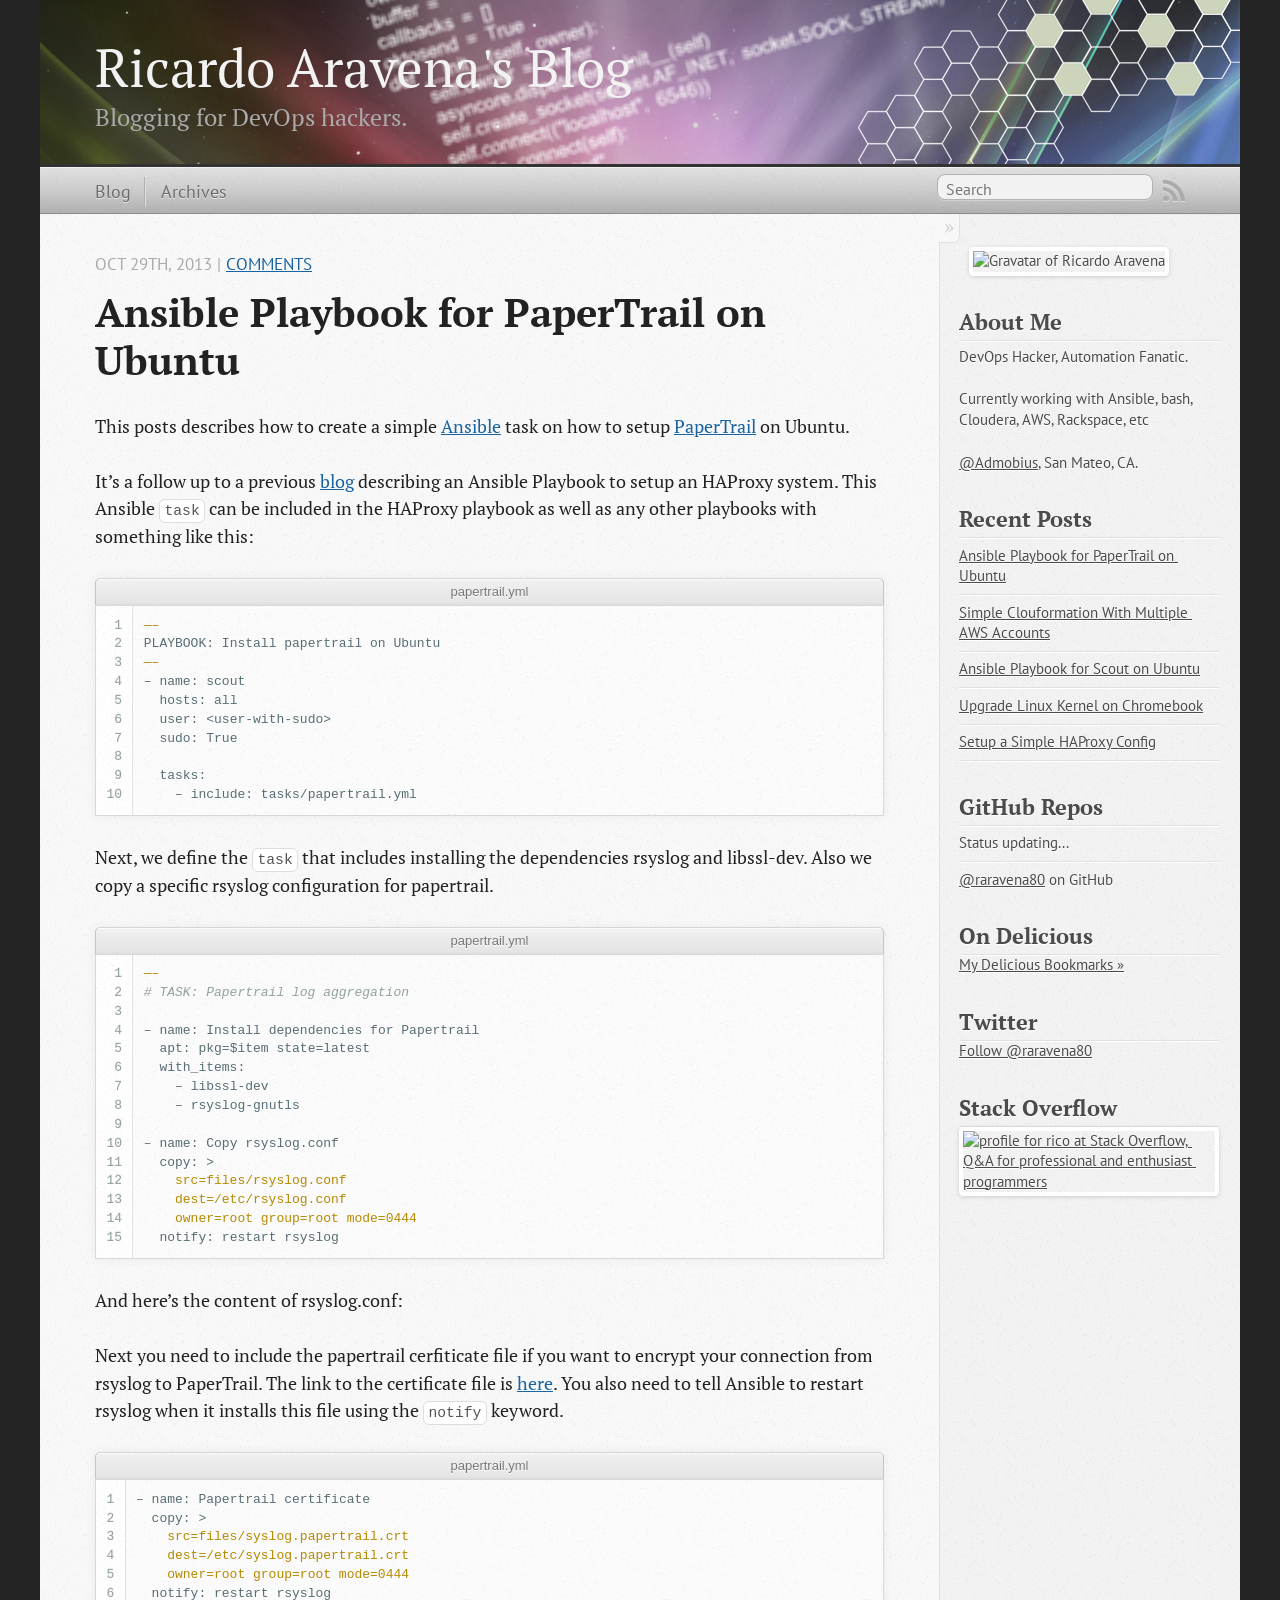
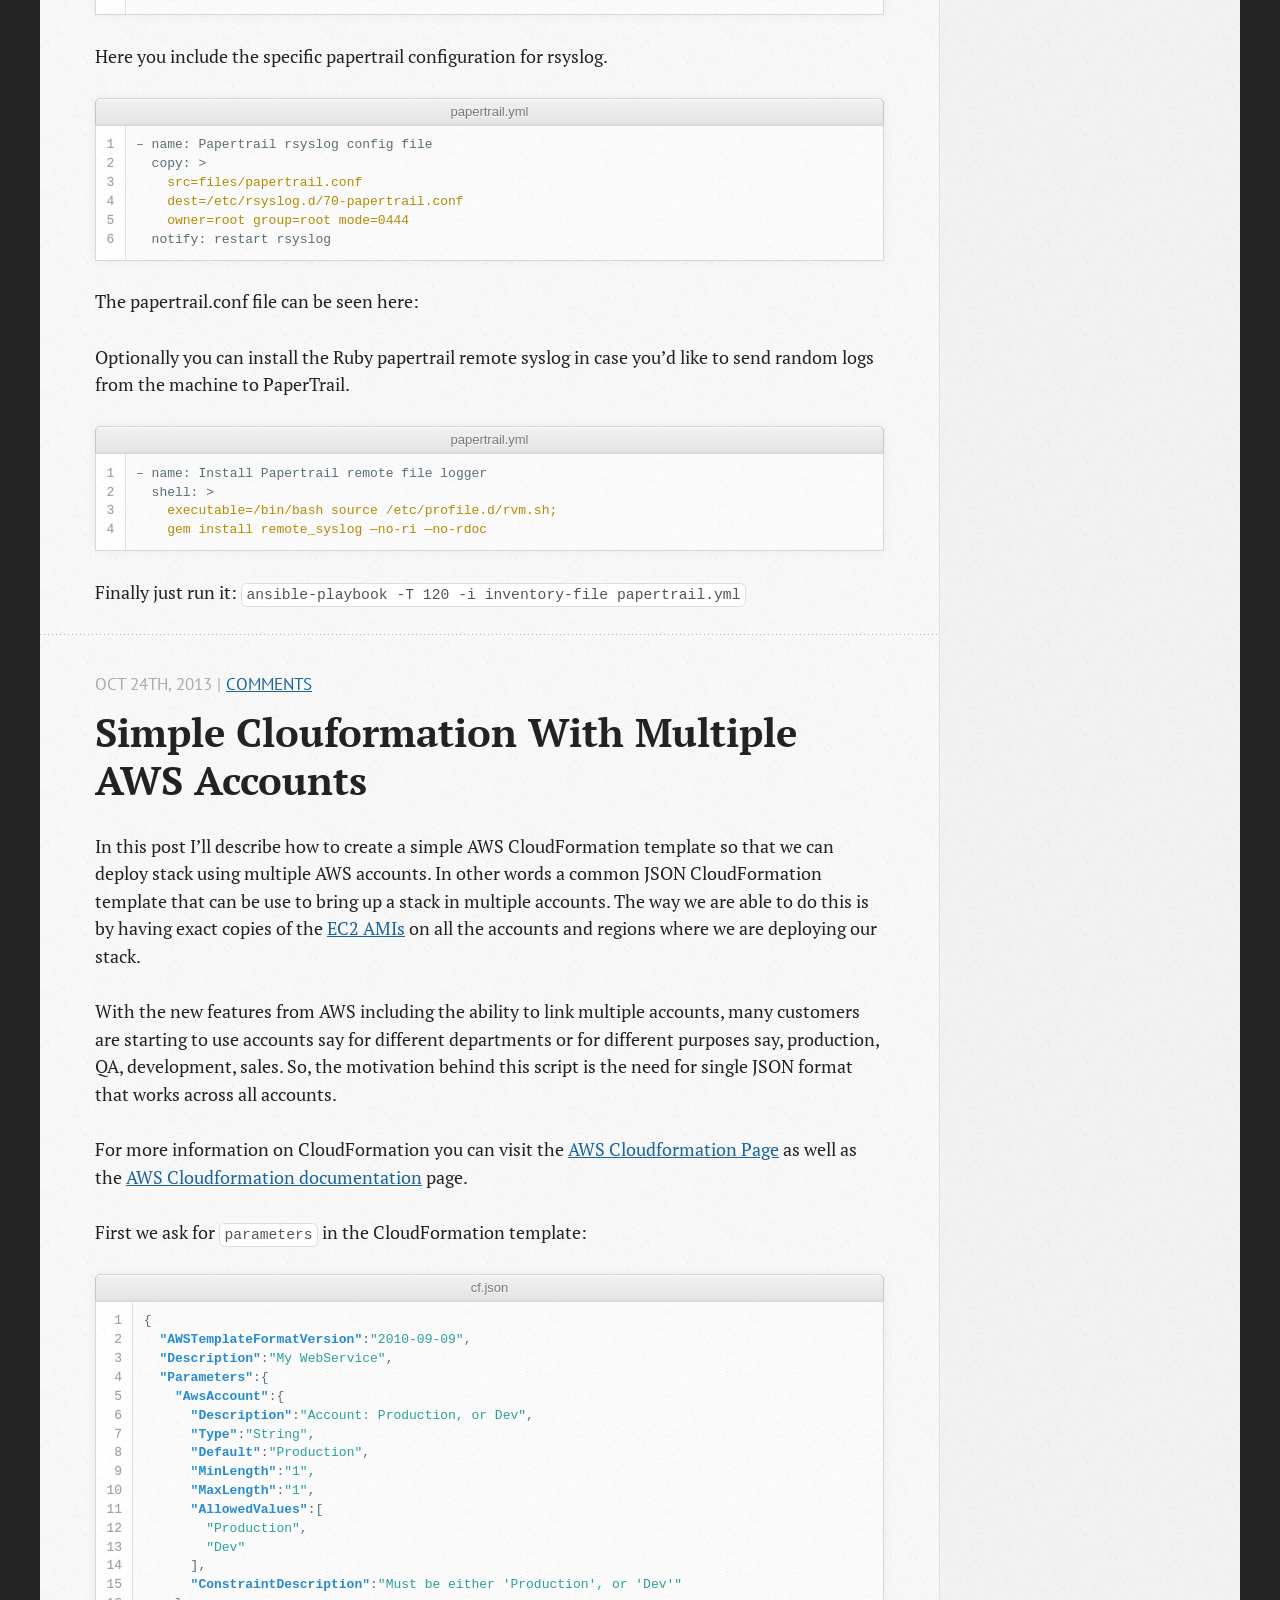
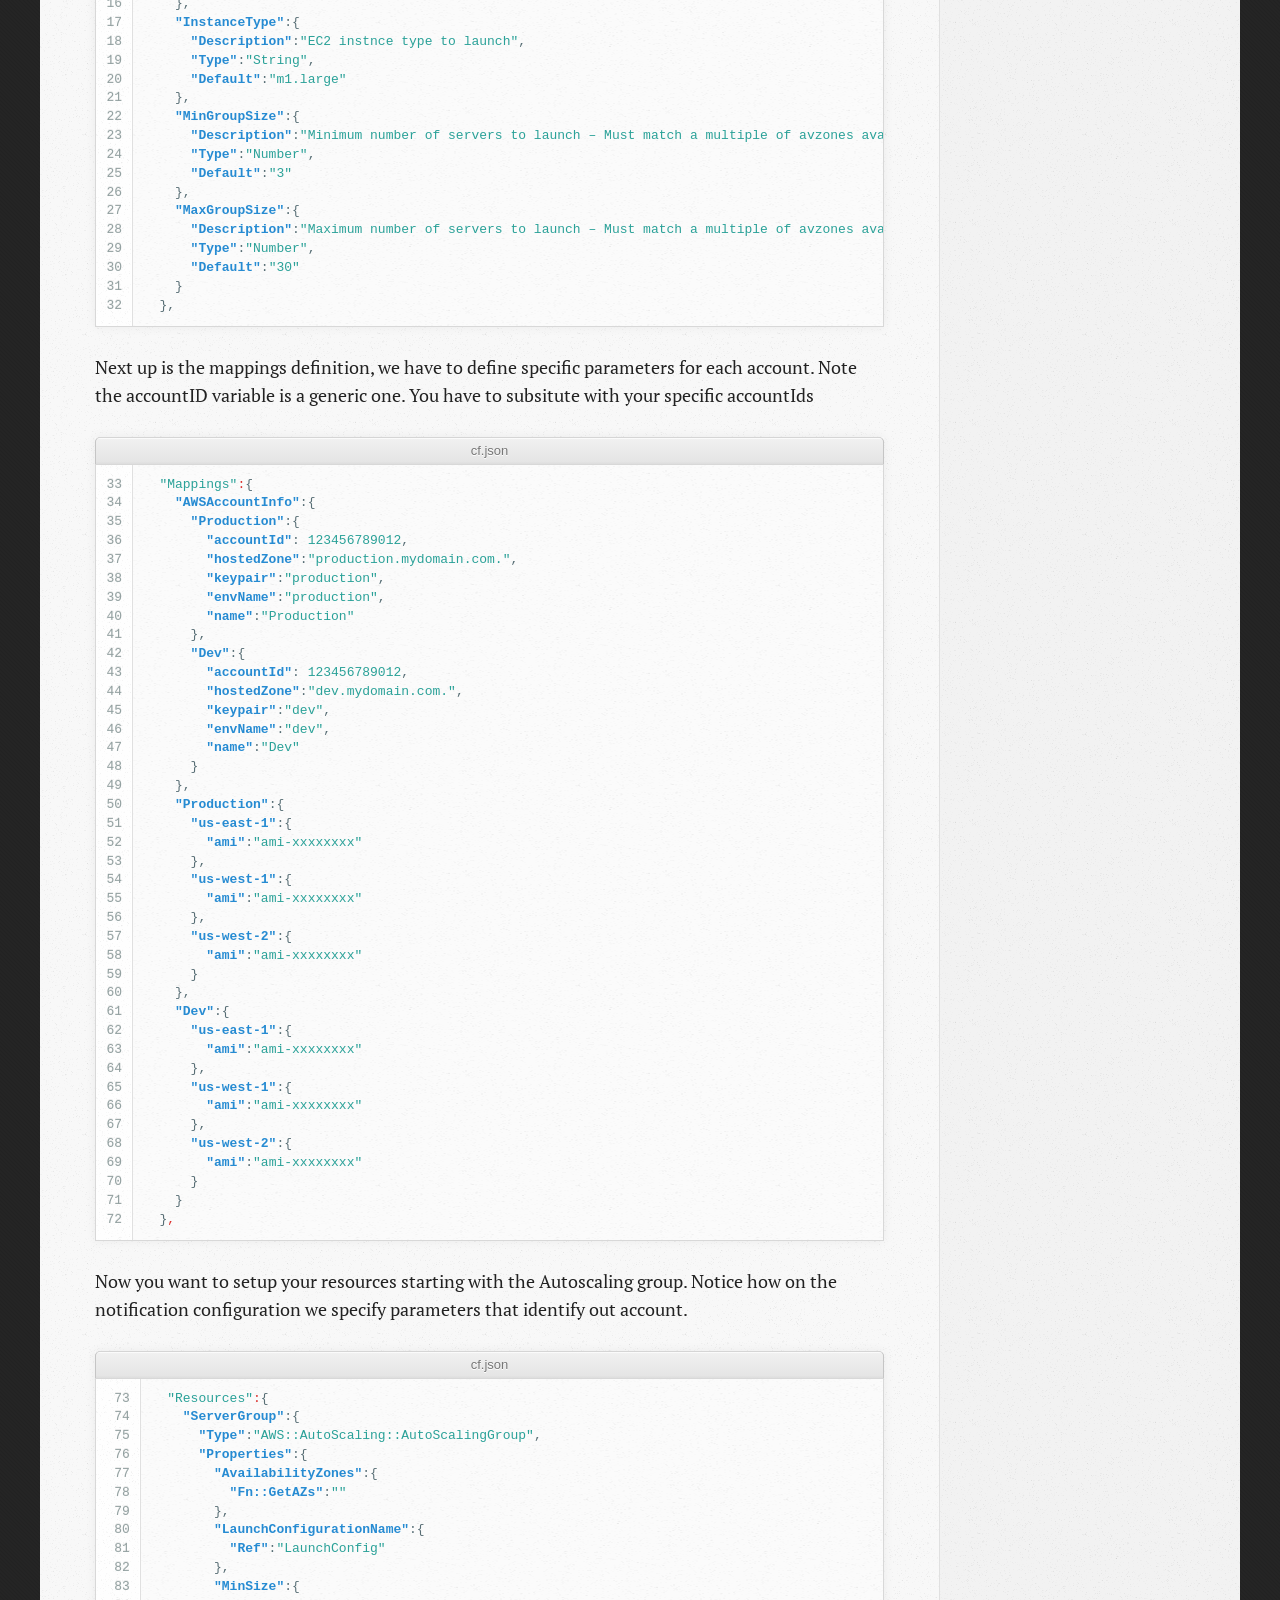
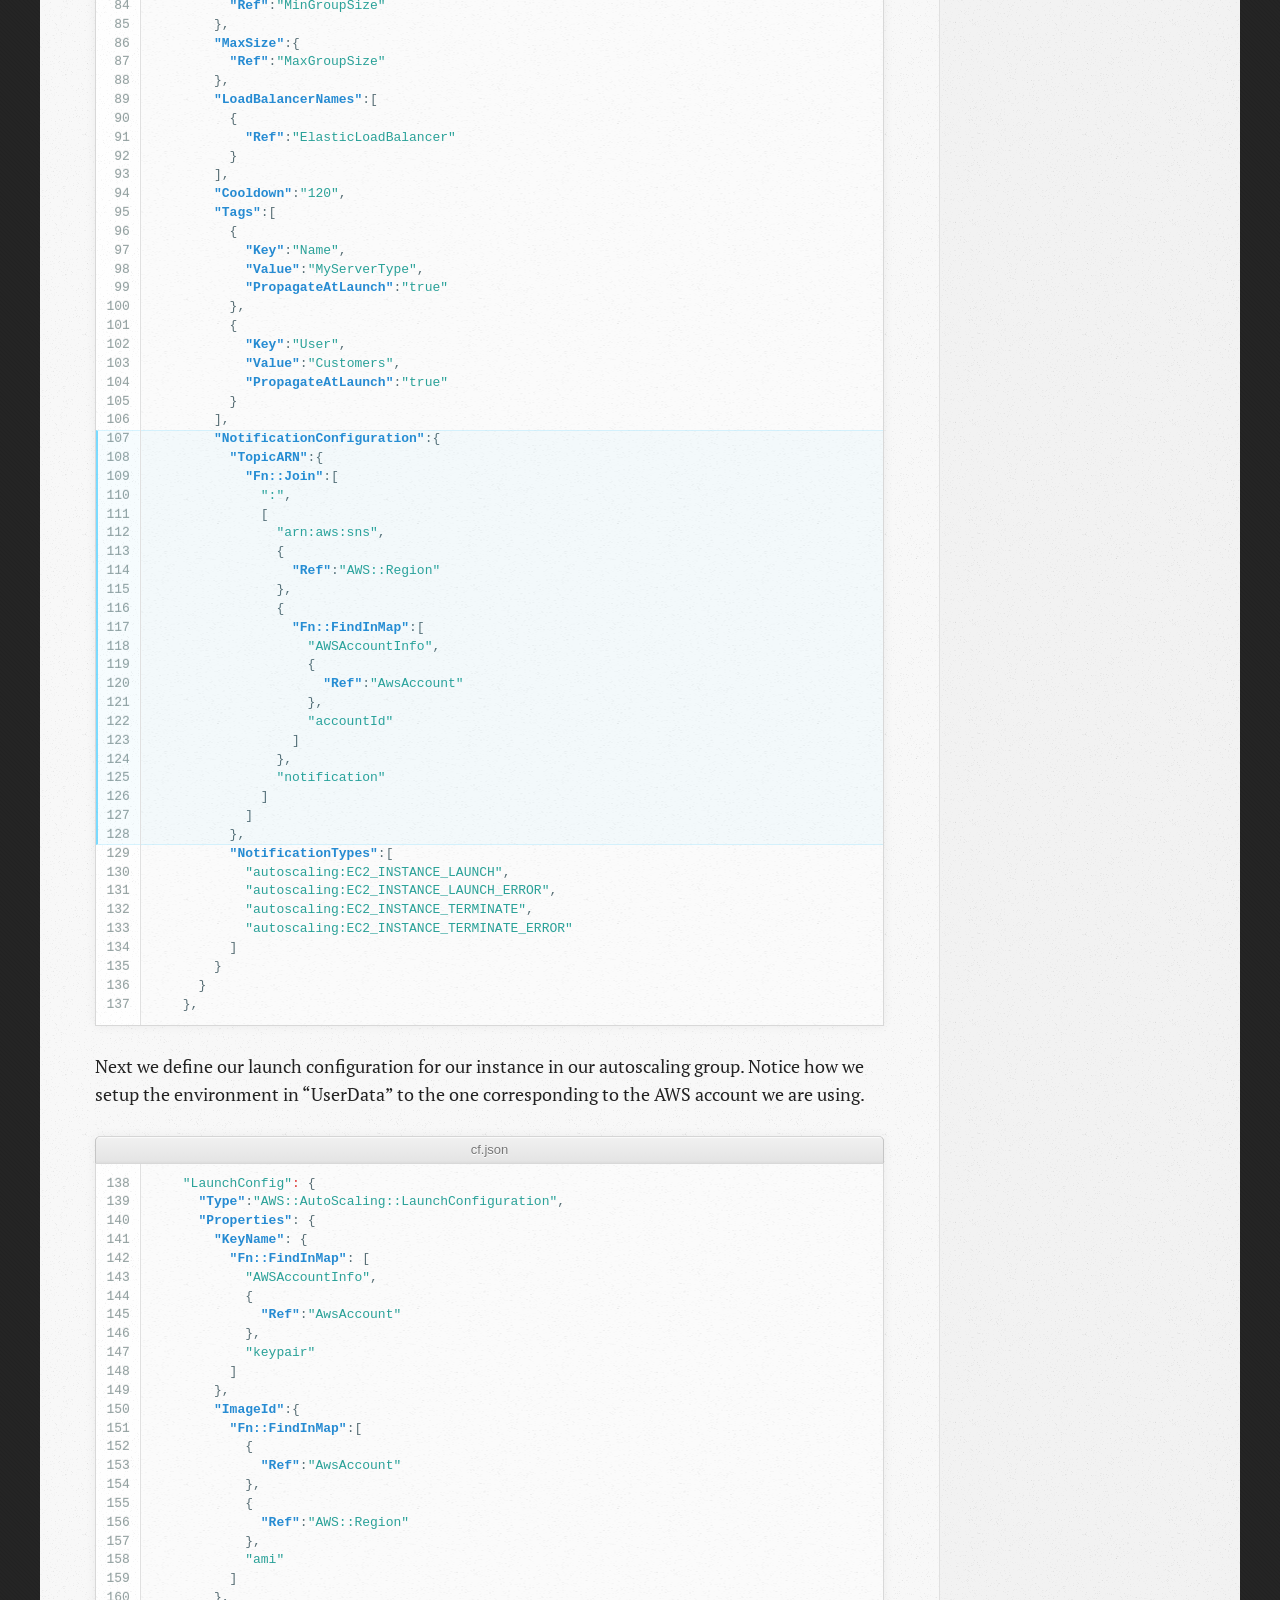
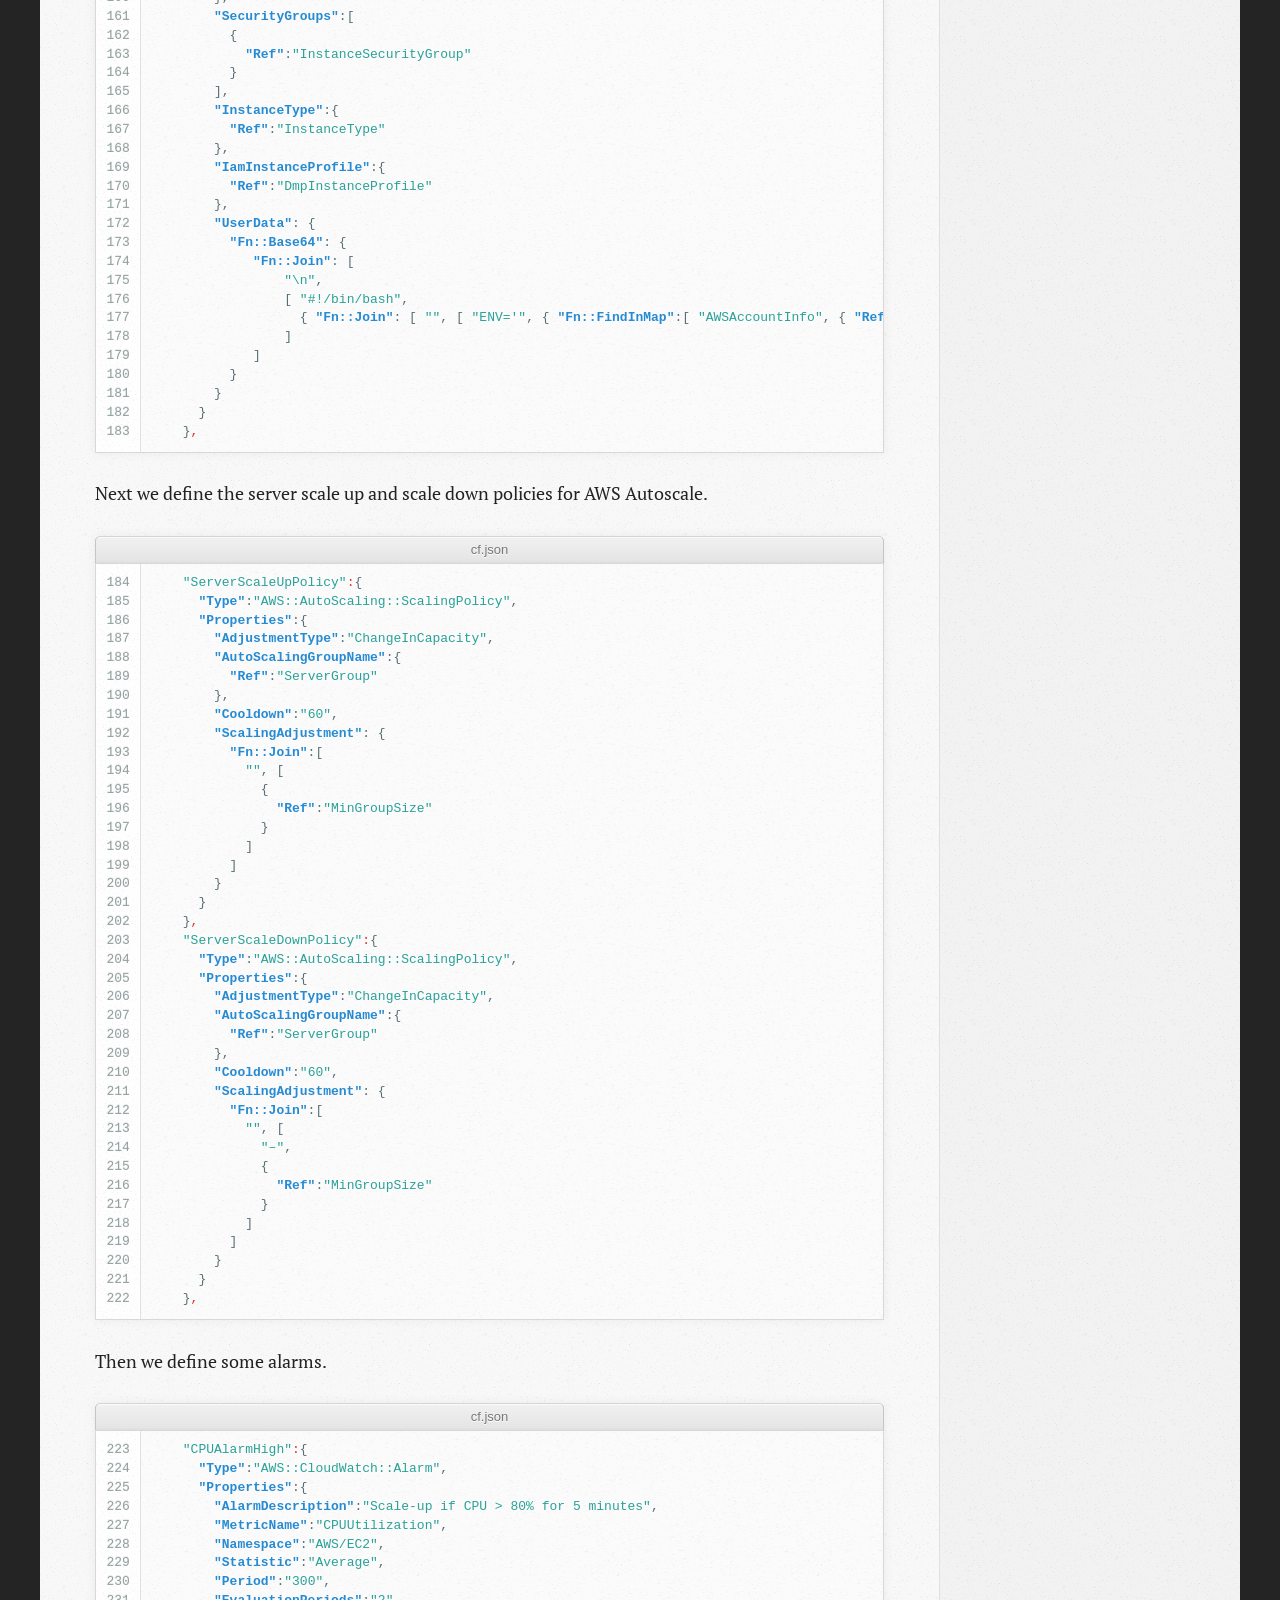
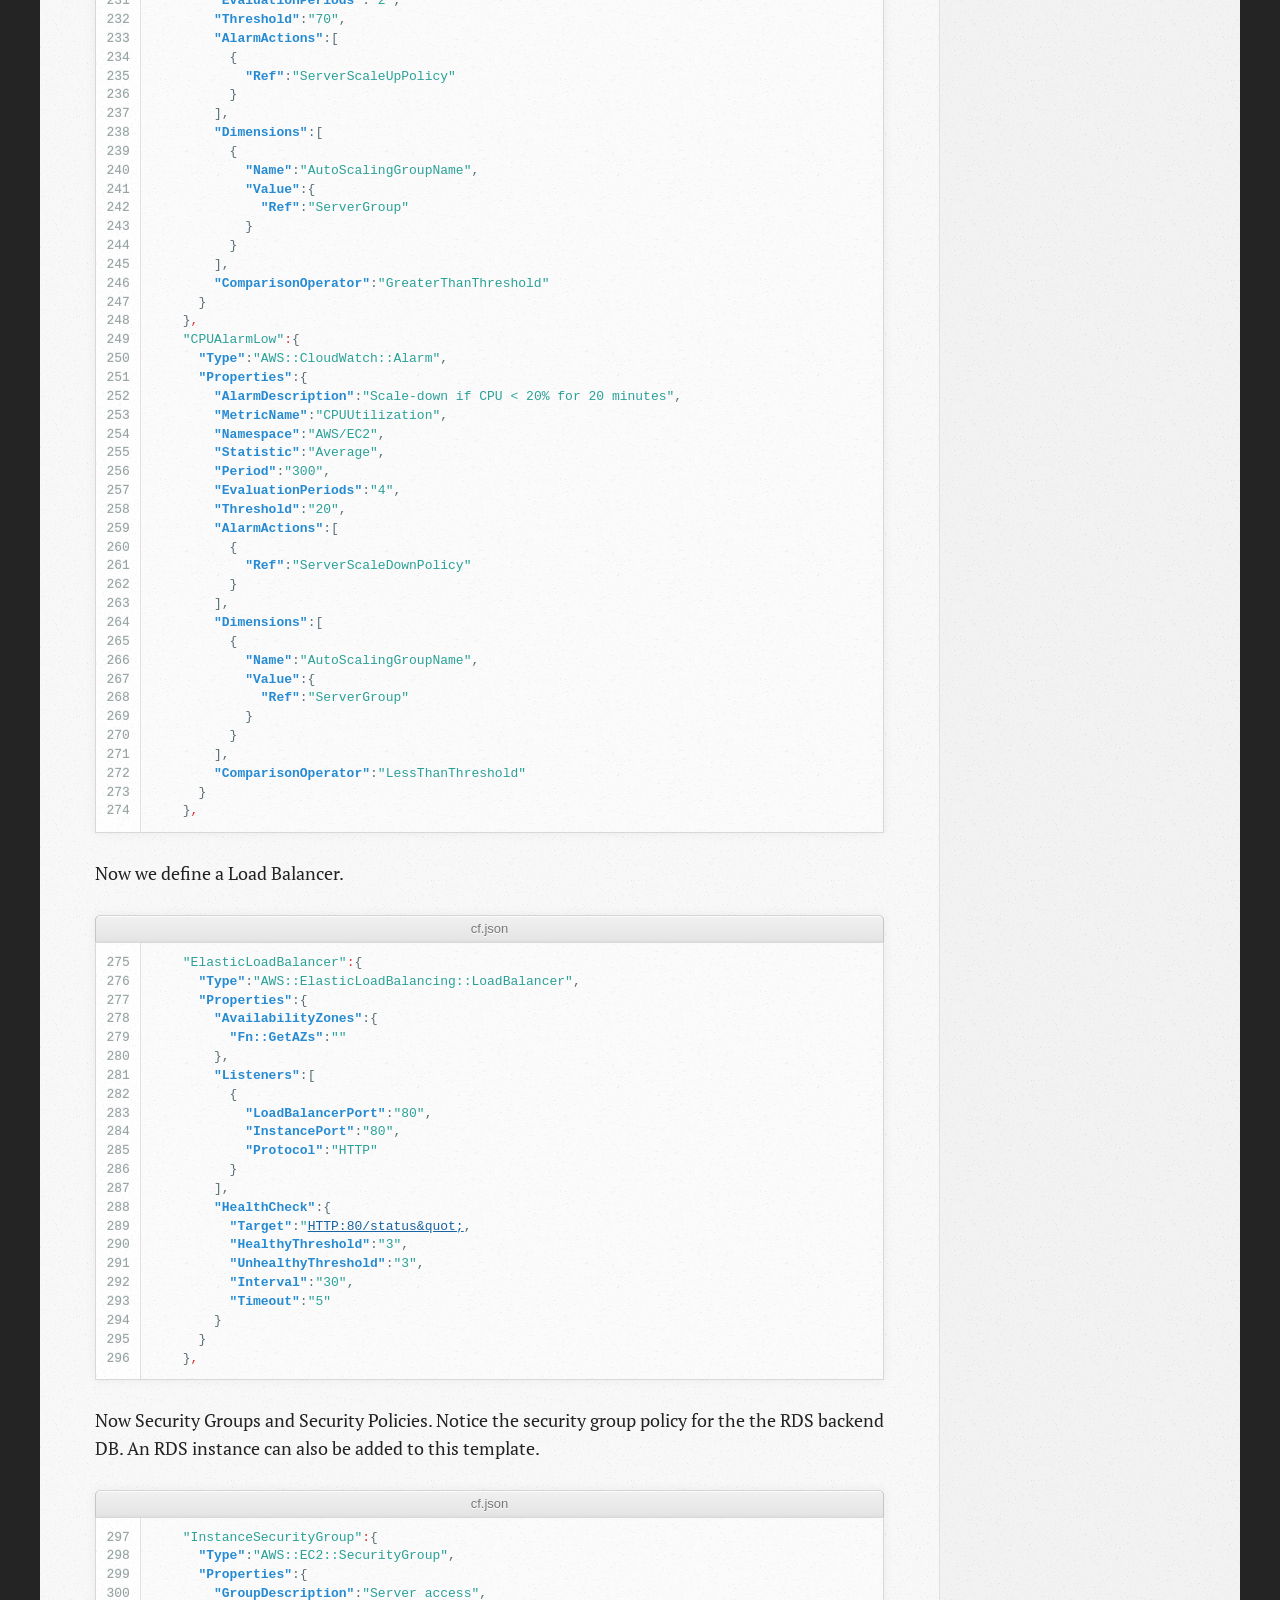
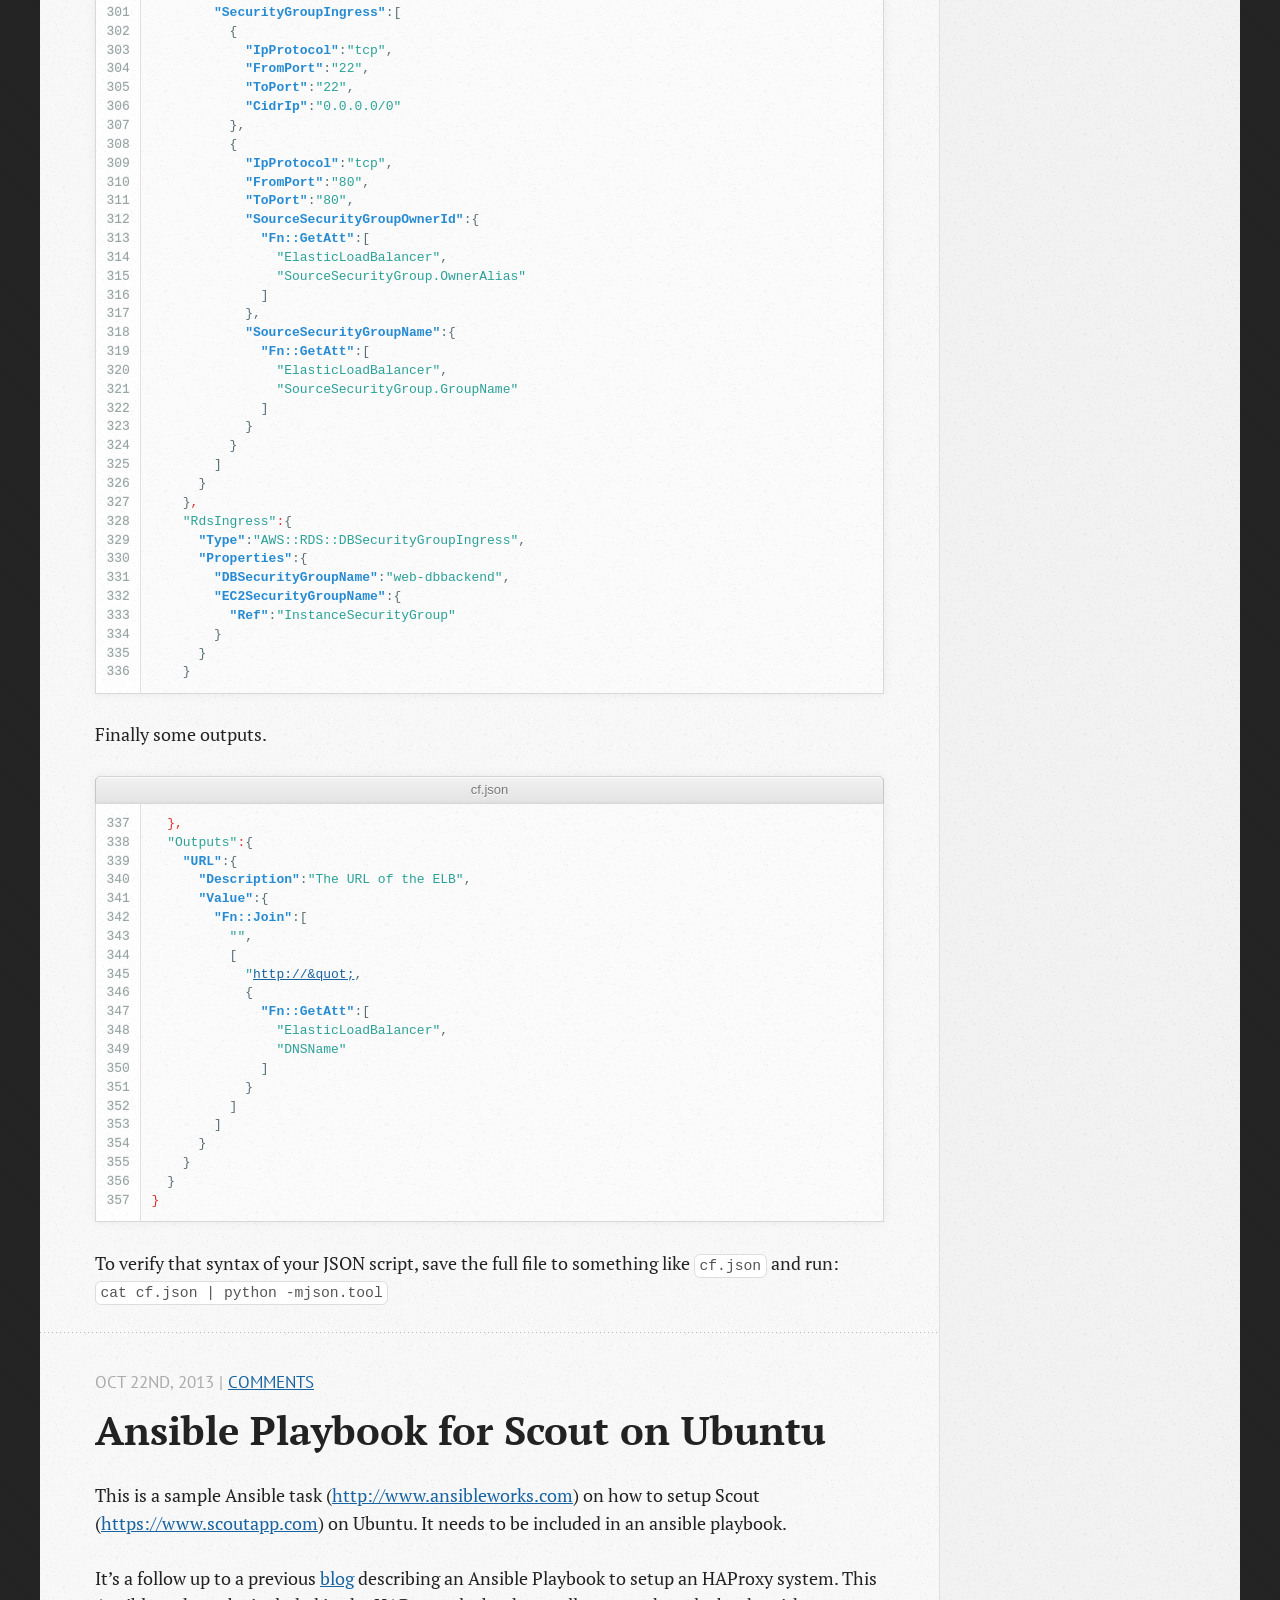
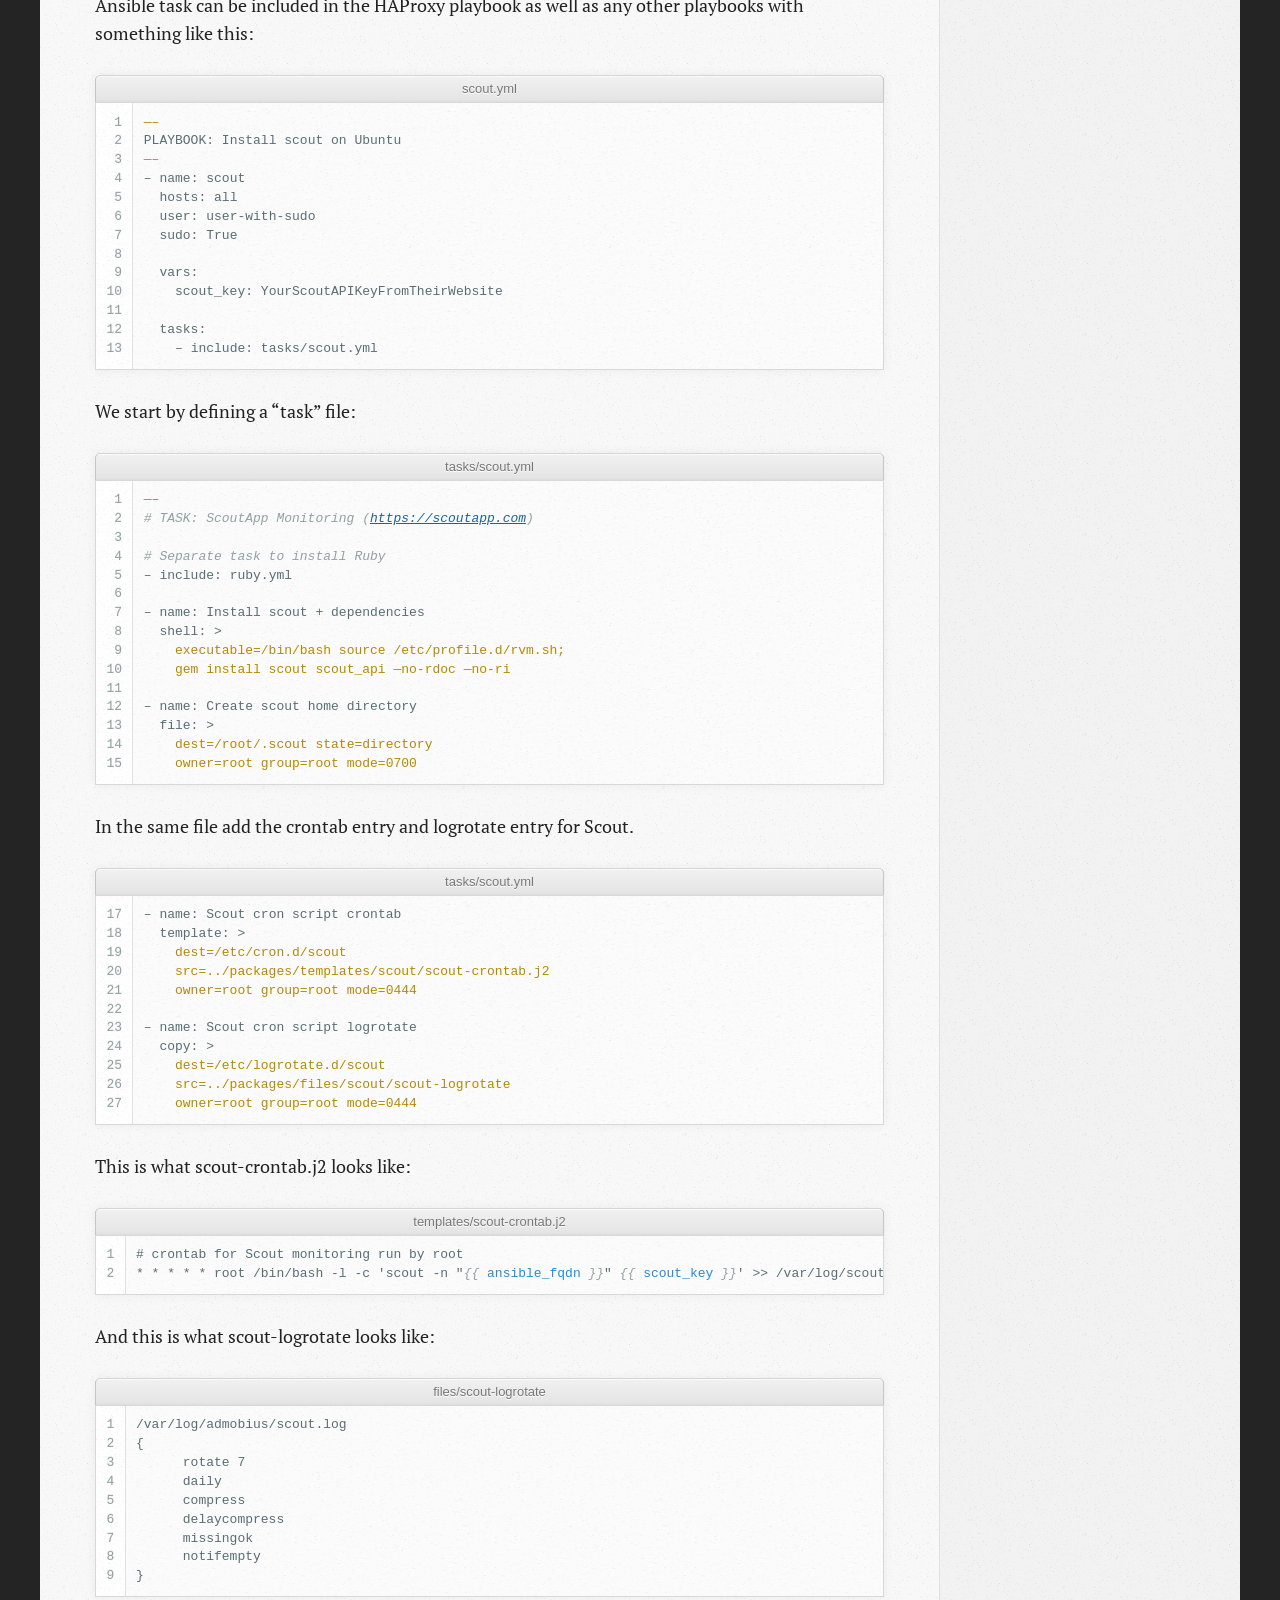
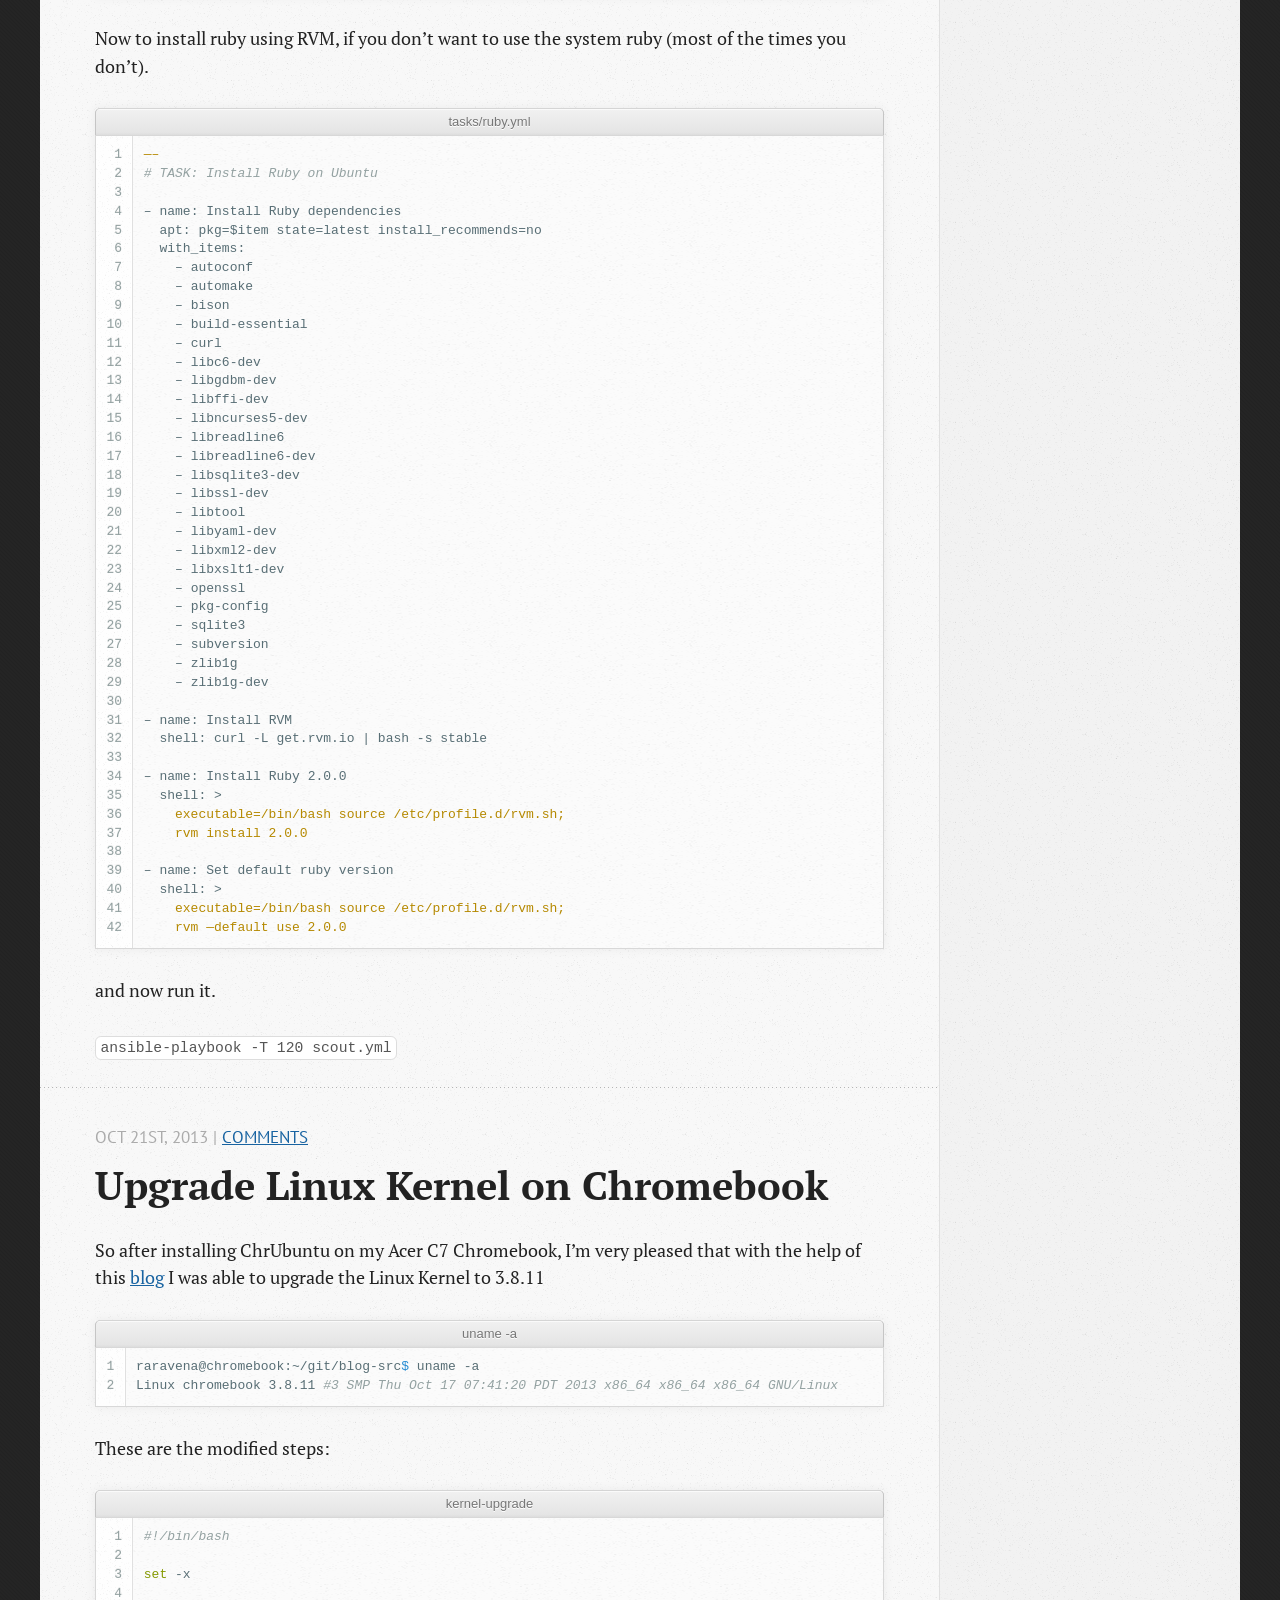
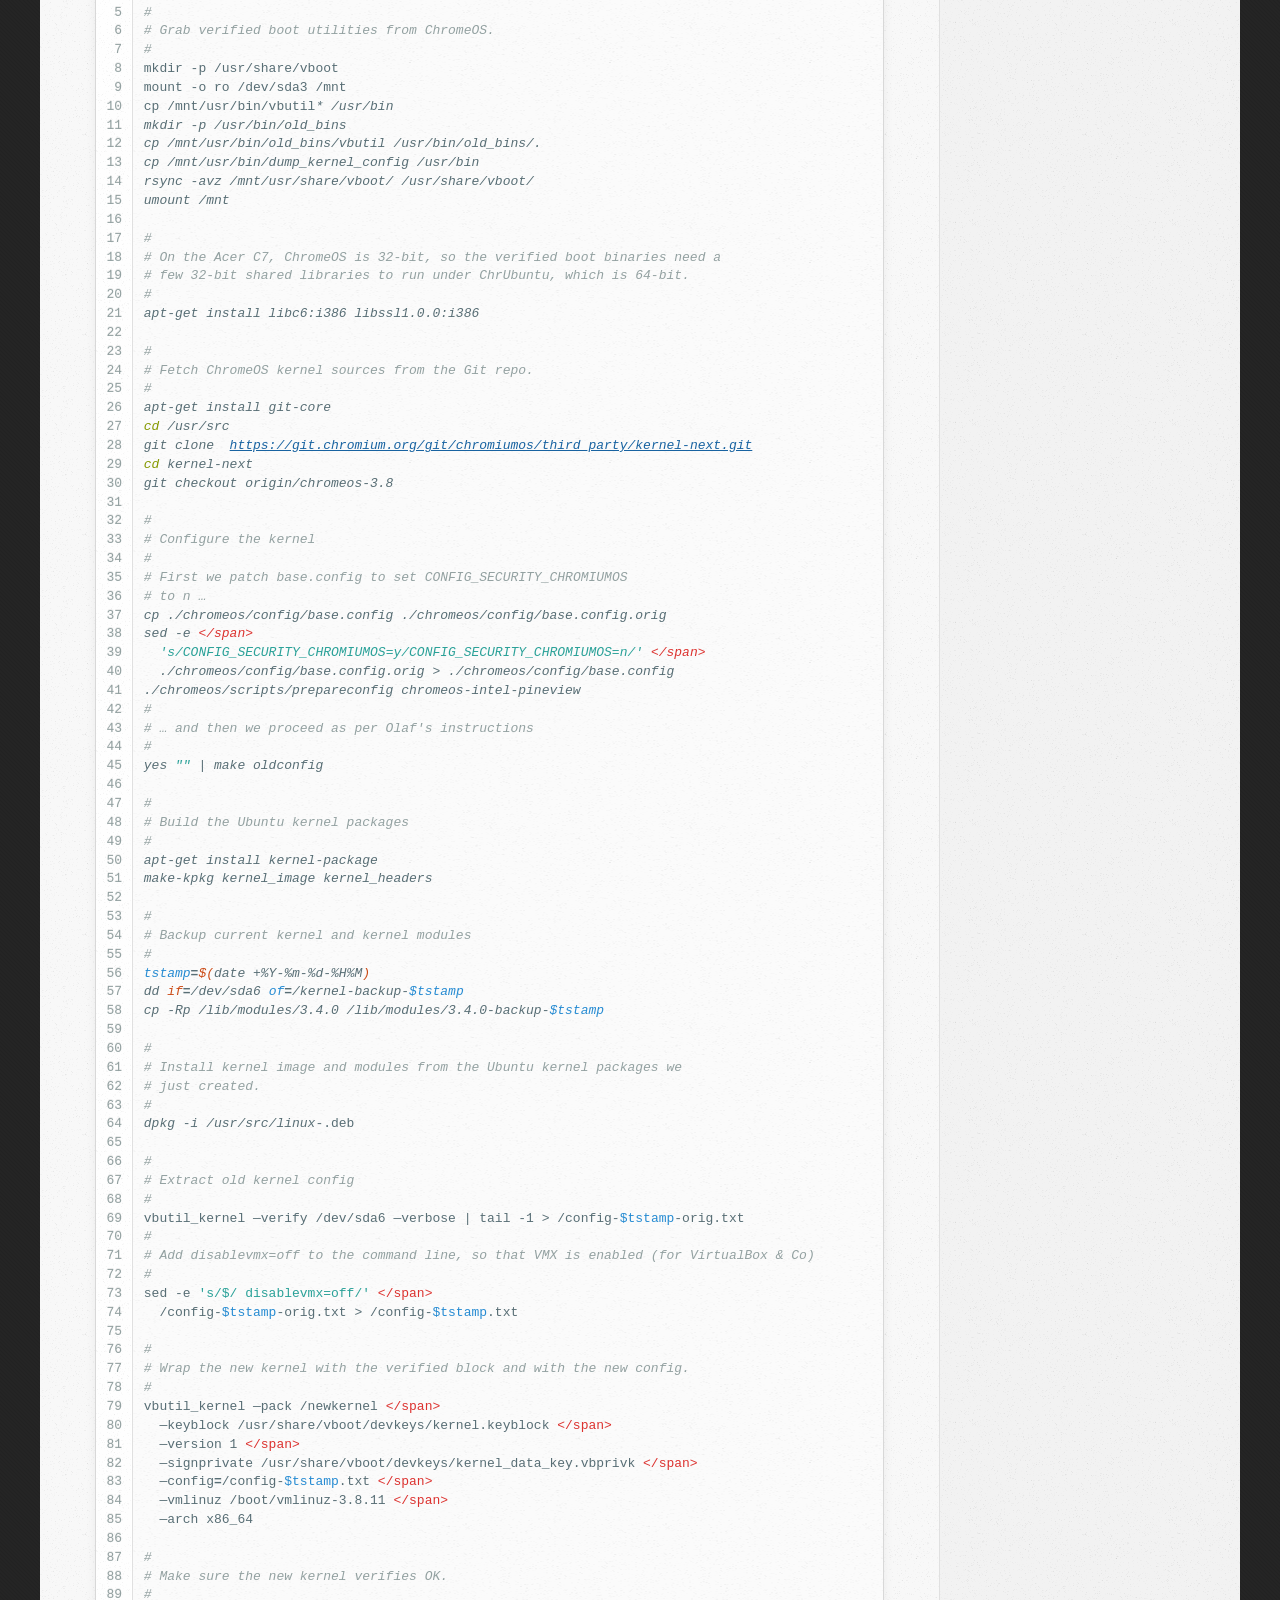
==== commit e229cb3a: "Site updated at 2014-01-23 01:00:29 UTC" ====
--- a/index.html
+++ b/index.html
@@ -1280,7 +1280,7 @@
 <section>
   <h1>About Me</h1>
   <p>DevOps Hacker, Automation Fanatic.</p>
-  <p> Currently, working with Ansible, bash, Cloudera, AWS, Rackspace, etc</p>
+  <p> Currently working with Ansible, bash, Cloudera, AWS, Rackspace, etc</p>
   <p><a href="https://twitter.com/admobius">@Admobius</a>, San Mateo, CA.</p>
 </section>
 <section>
@@ -1371,7 +1371,7 @@
     </div>
   </div>
   <footer role="contentinfo"><p>
-  Copyright &copy; 2013 - Ricardo Aravena -
+  Copyright &copy; 2014 - Ricardo Aravena -
   <span class="credit">Powered by <a href="http://octopress.org">Octopress</a></span>
 </p>
 
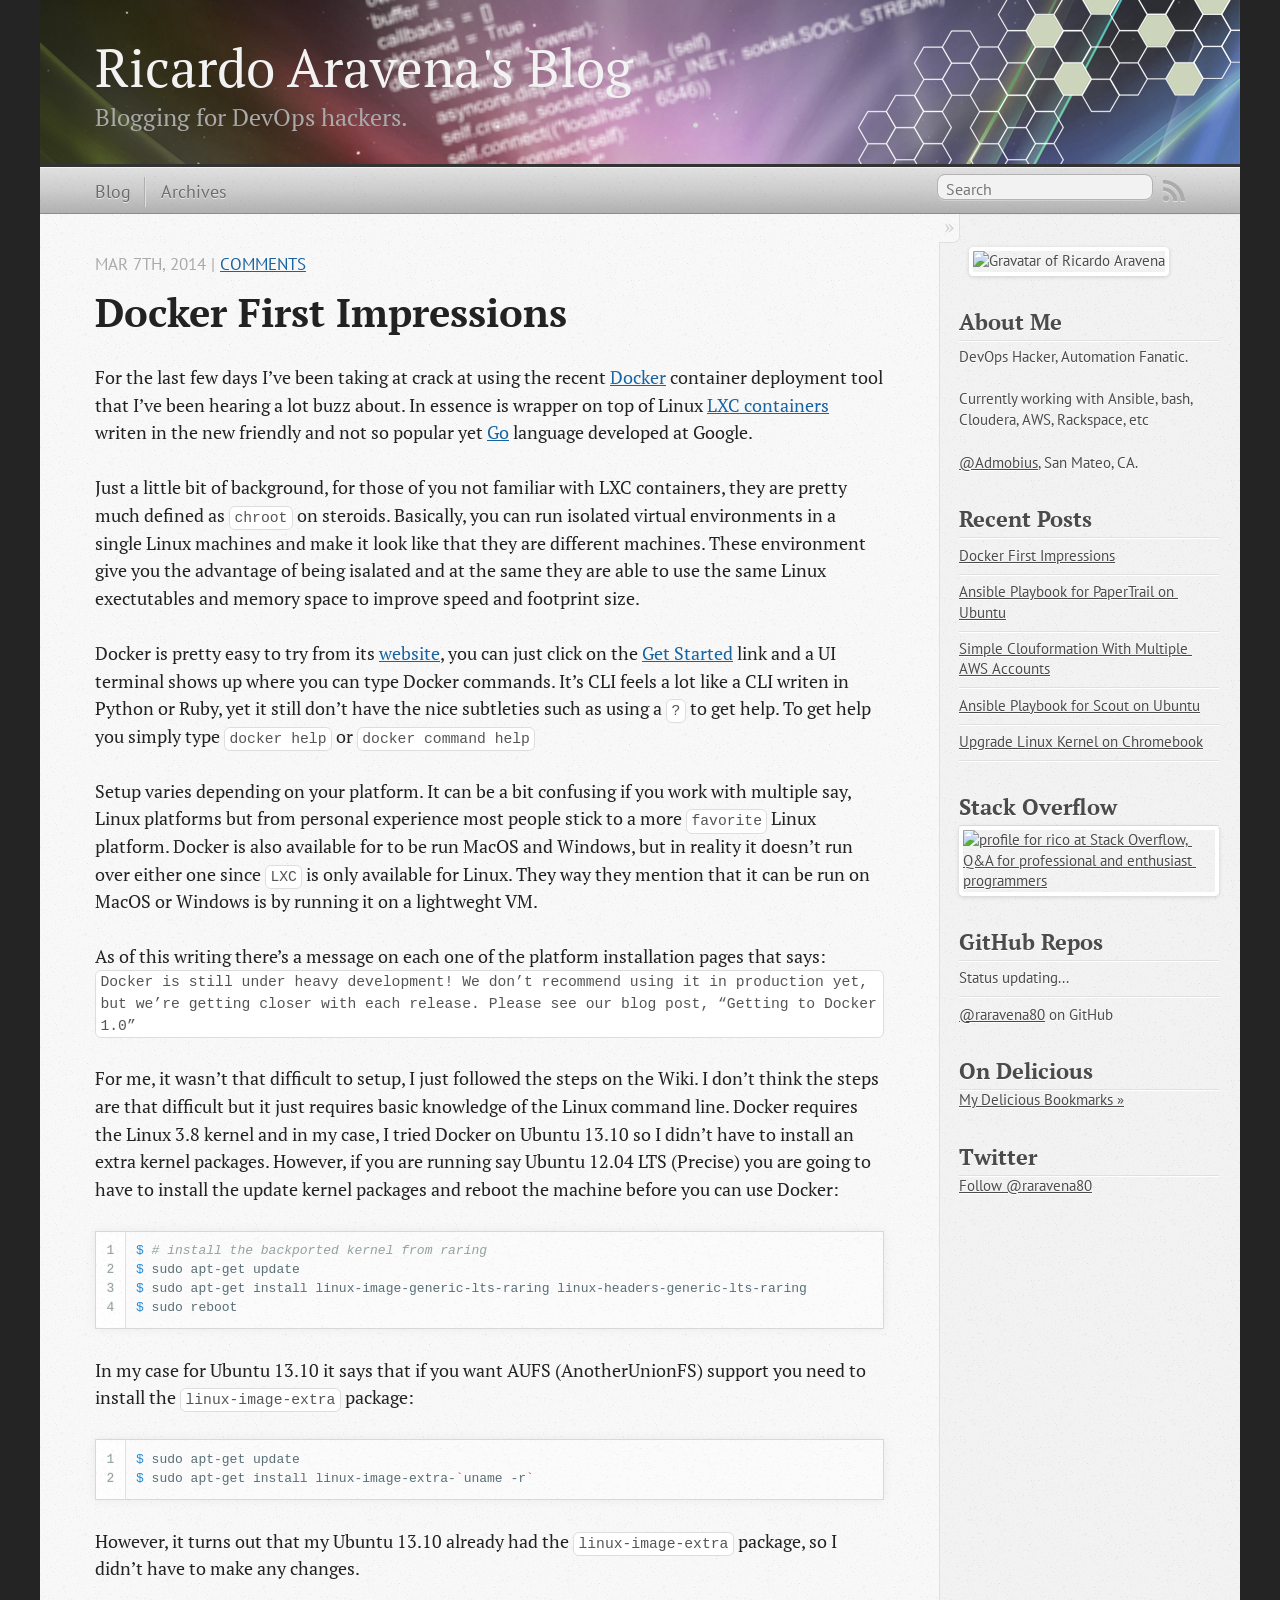
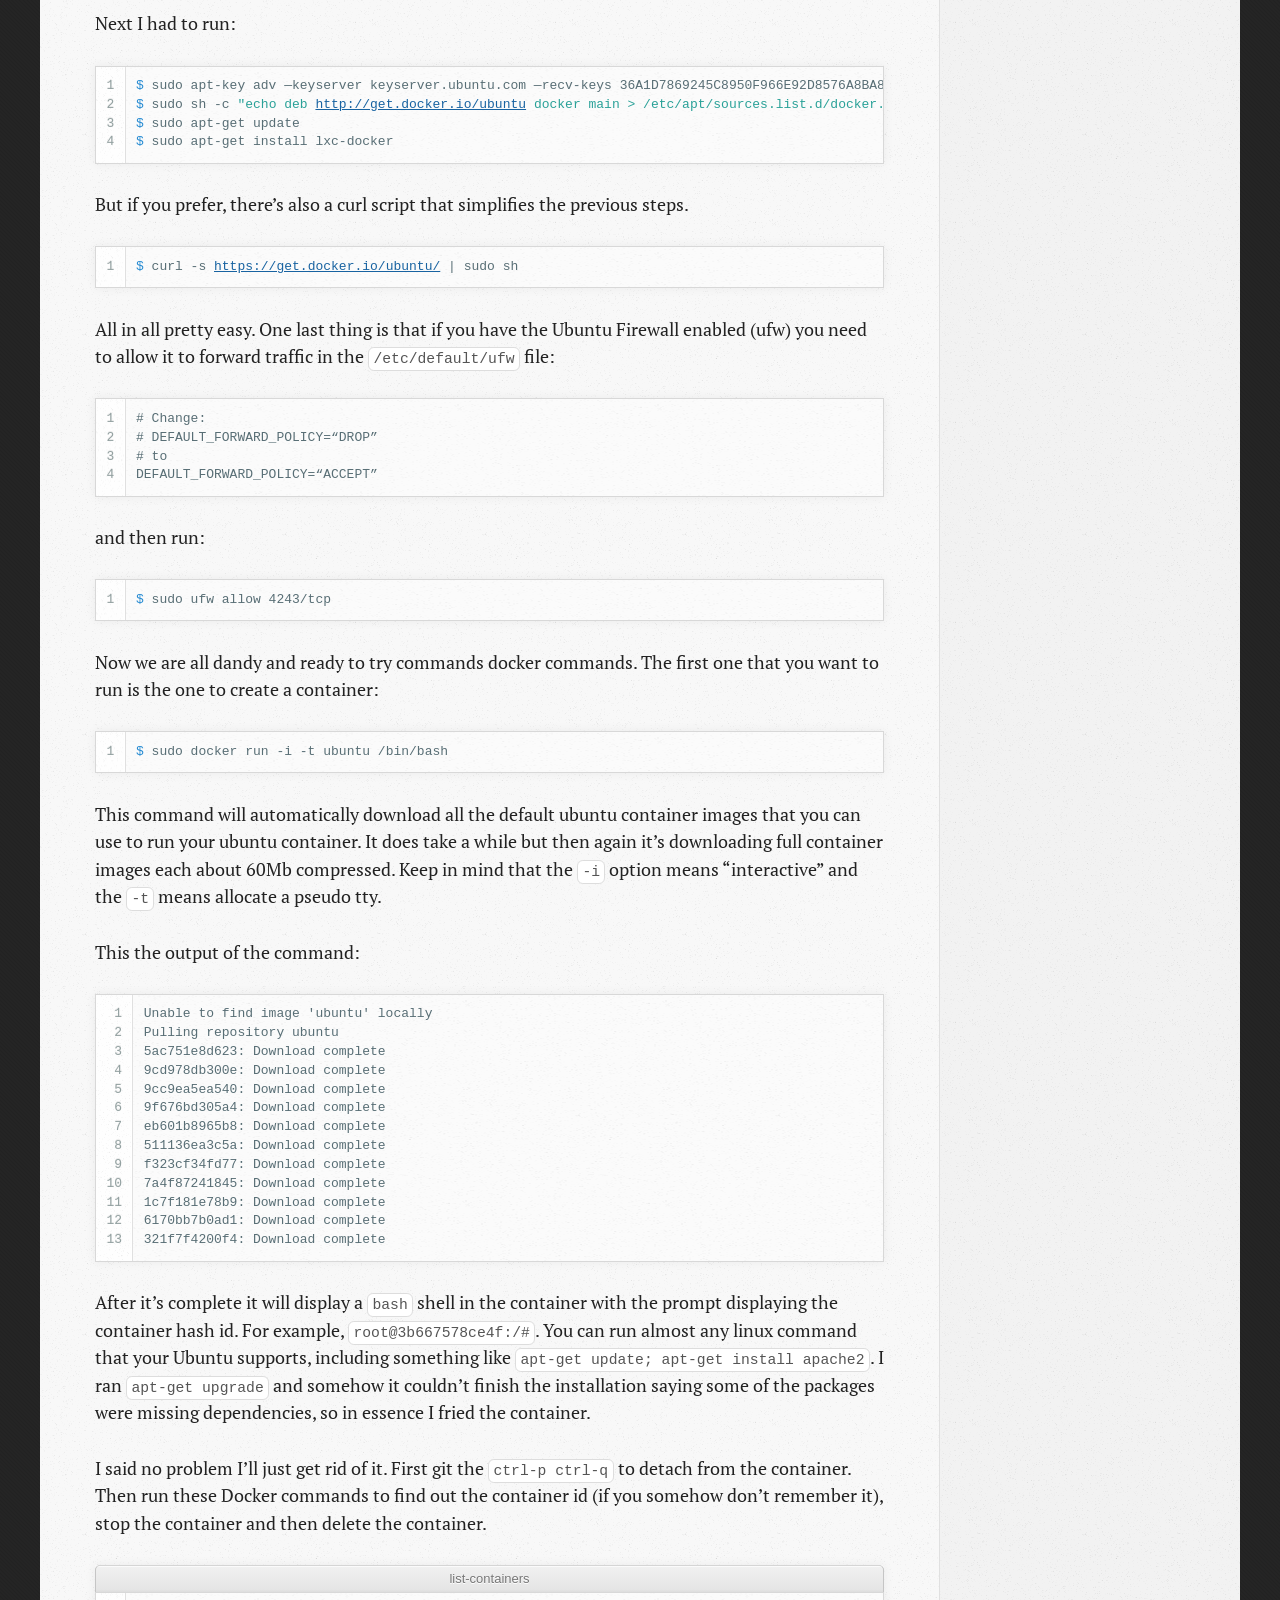
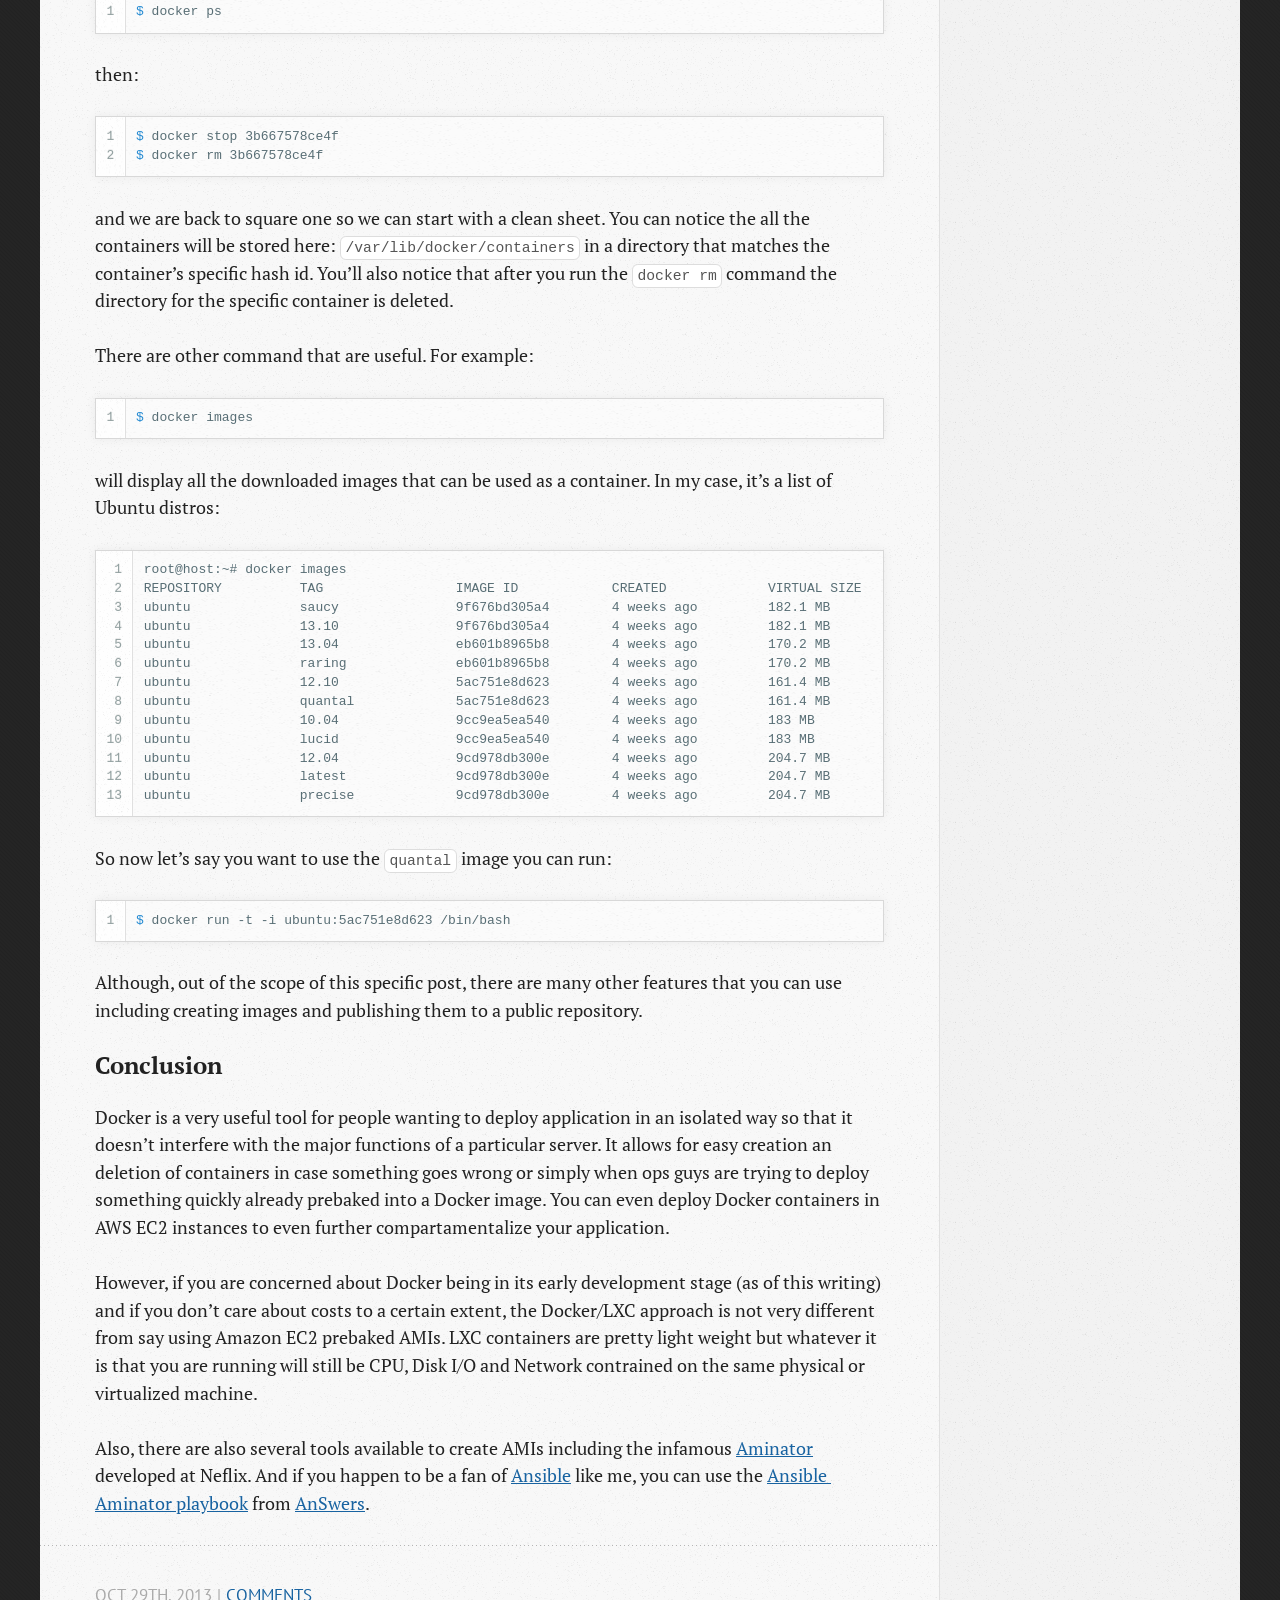
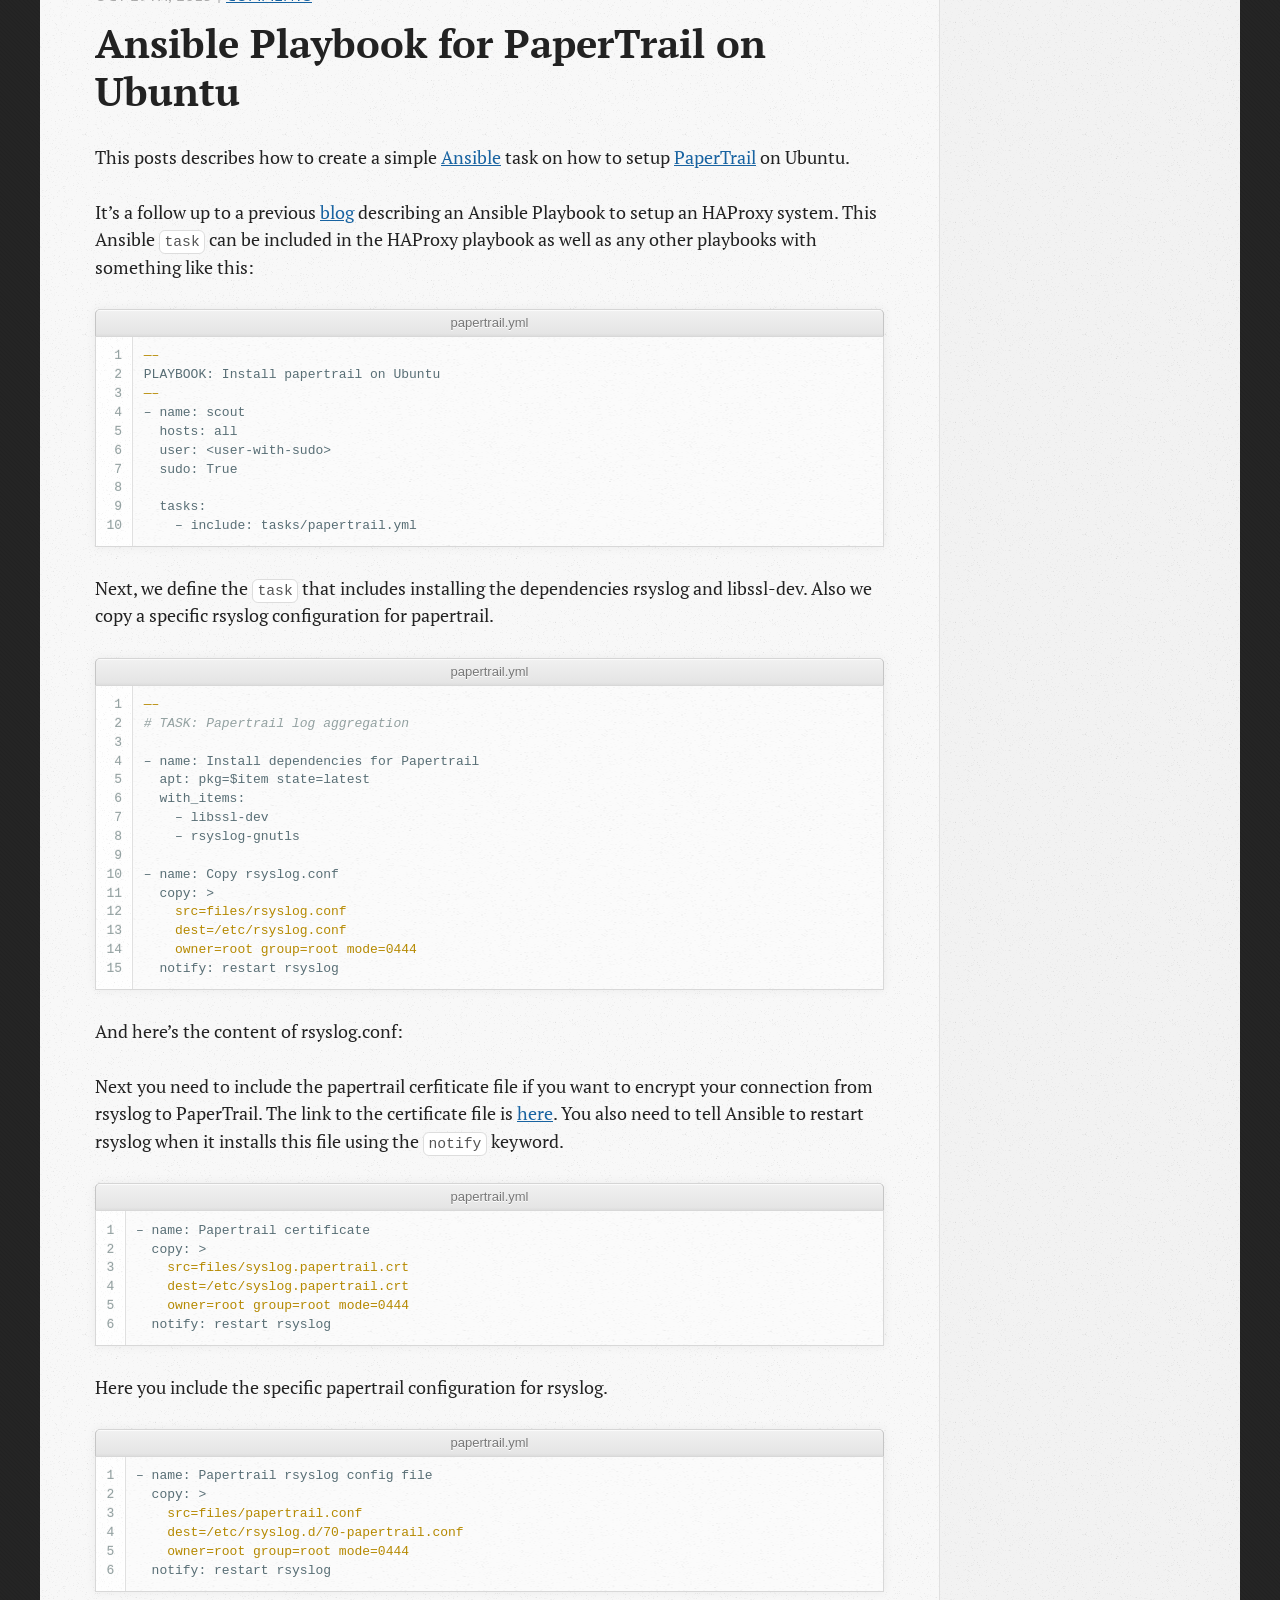
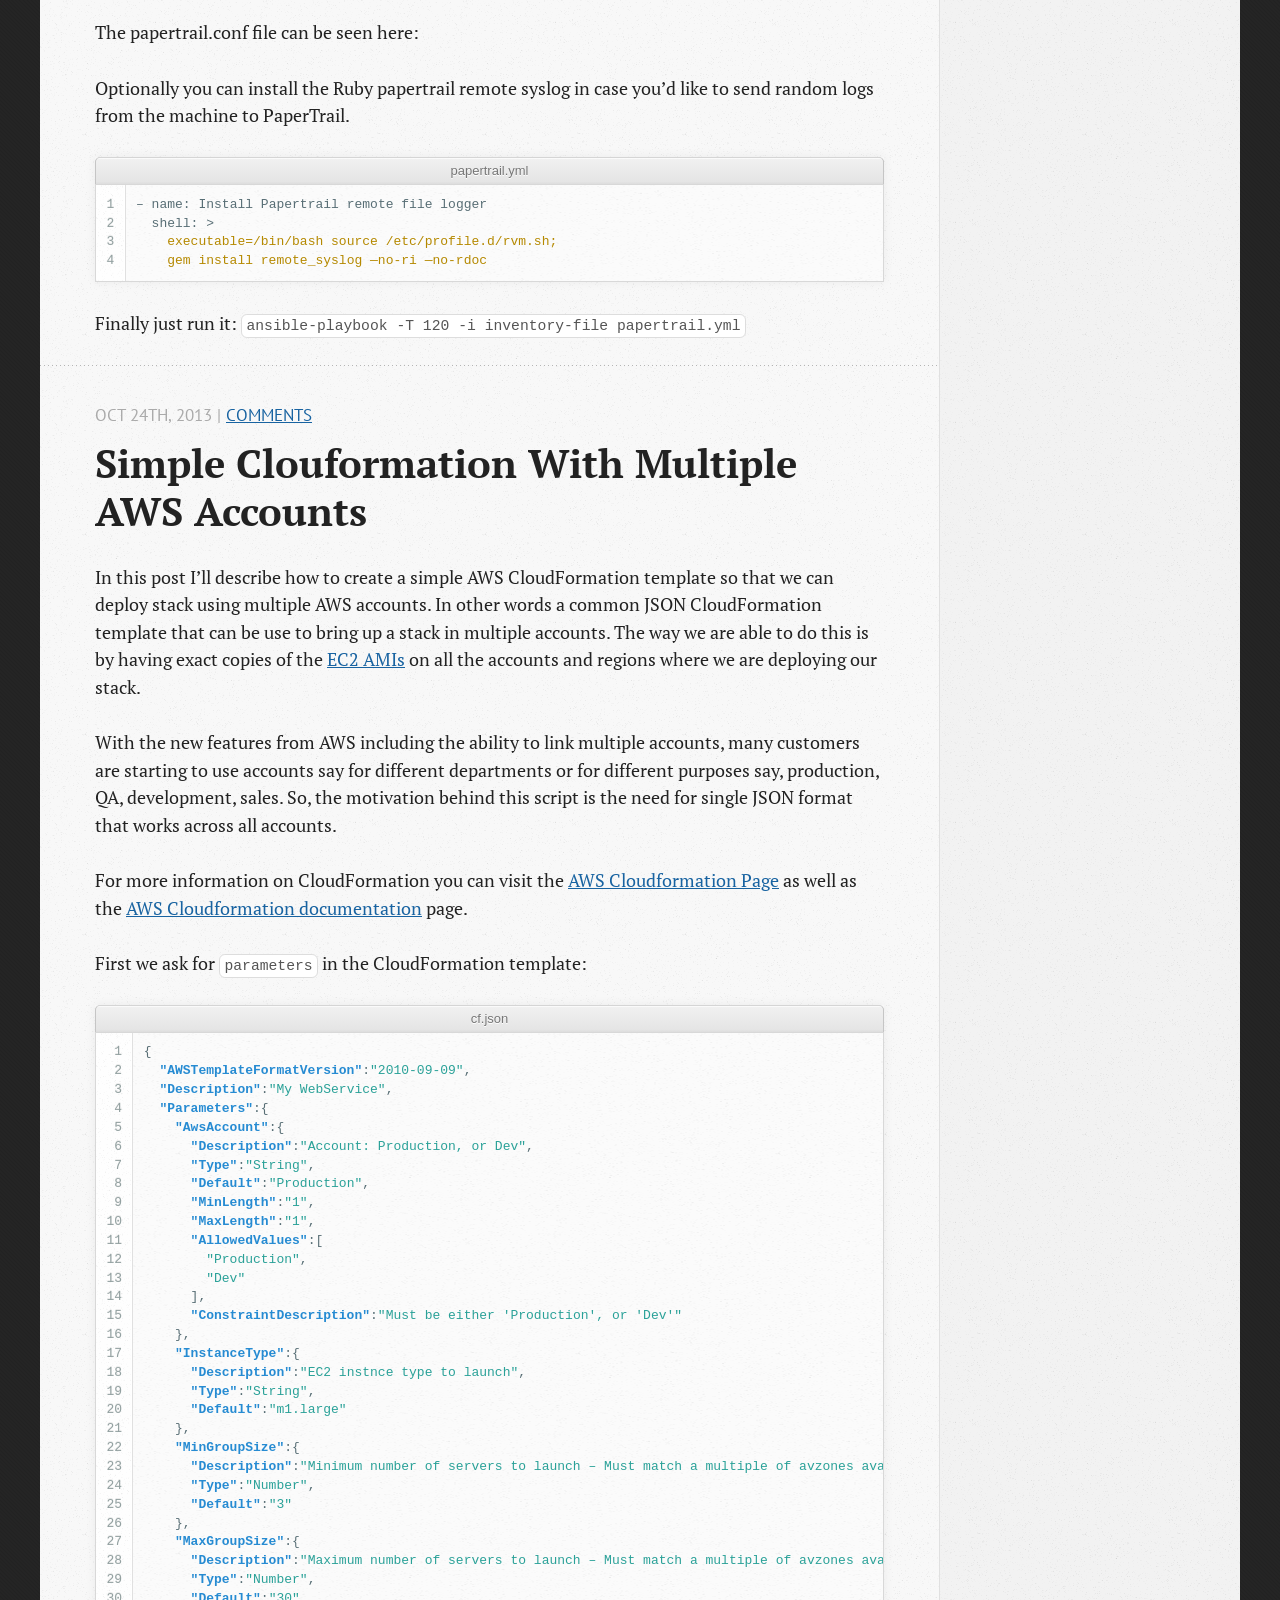
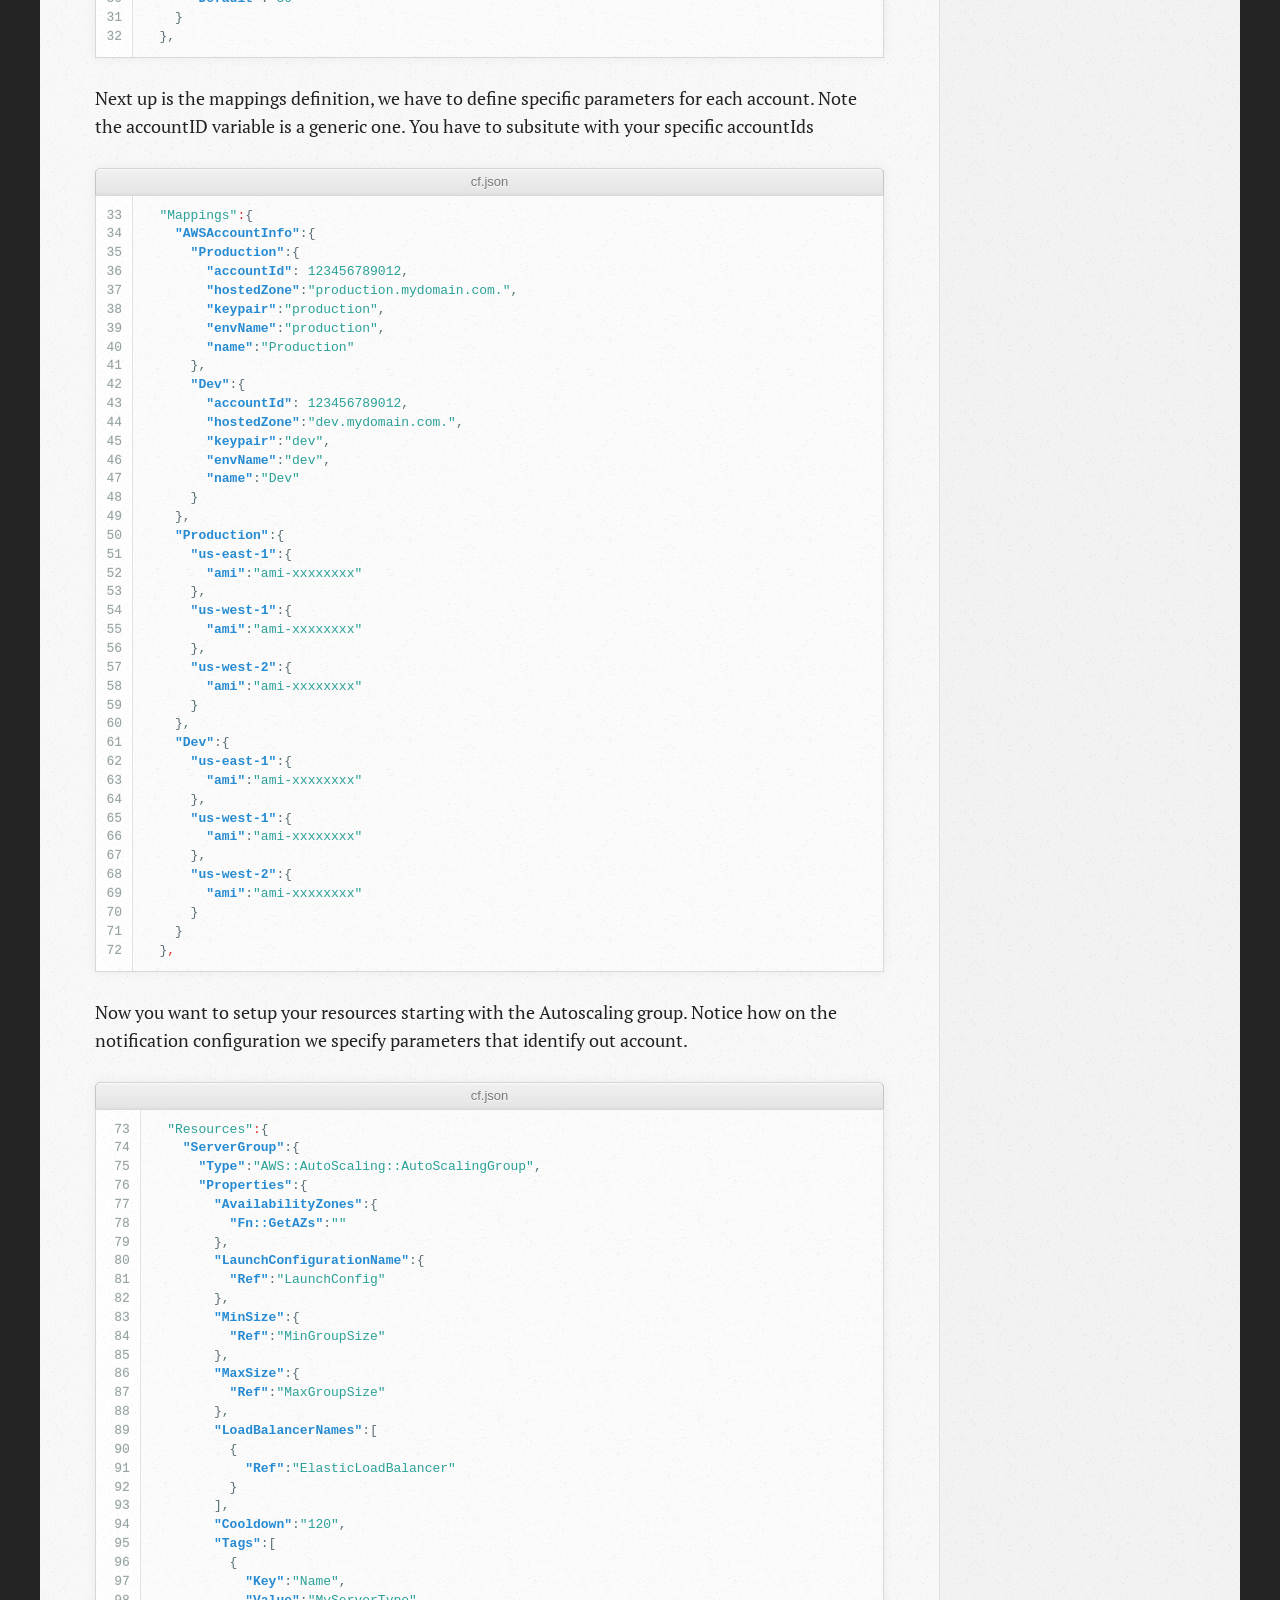
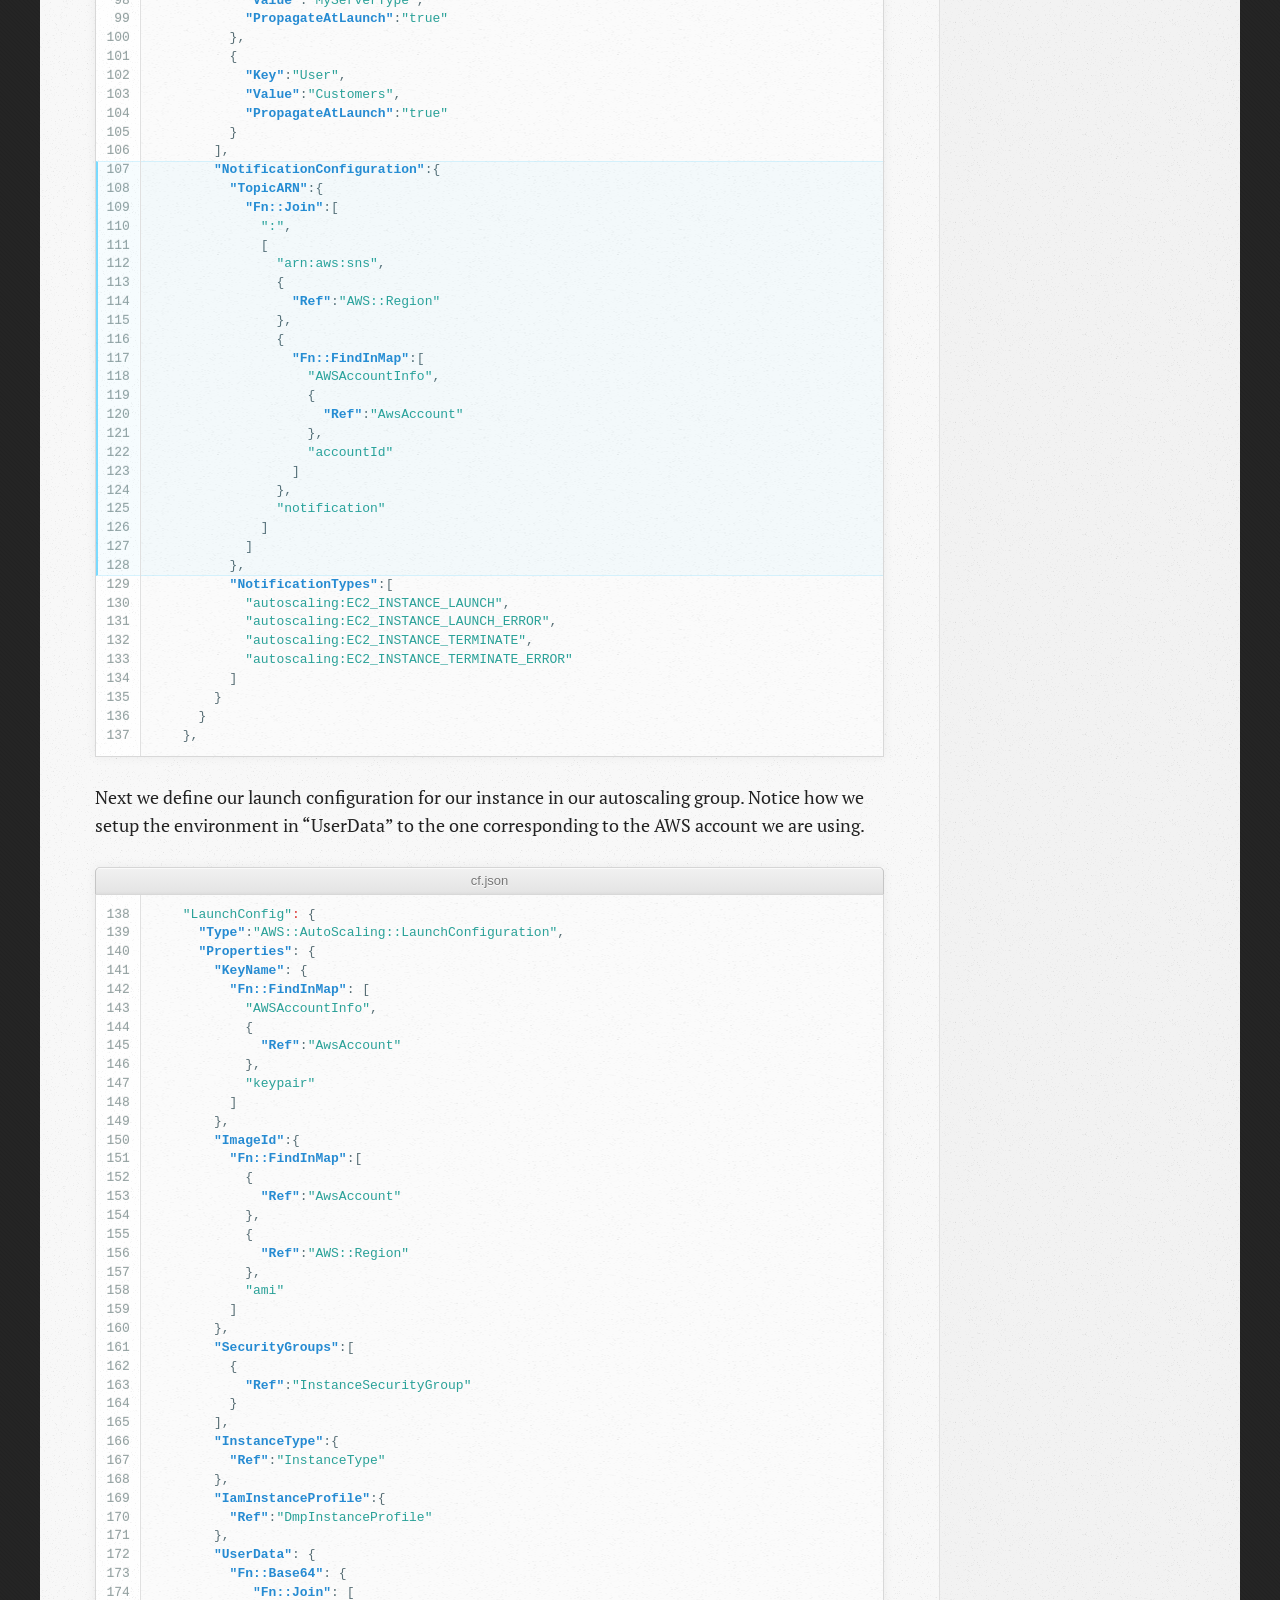
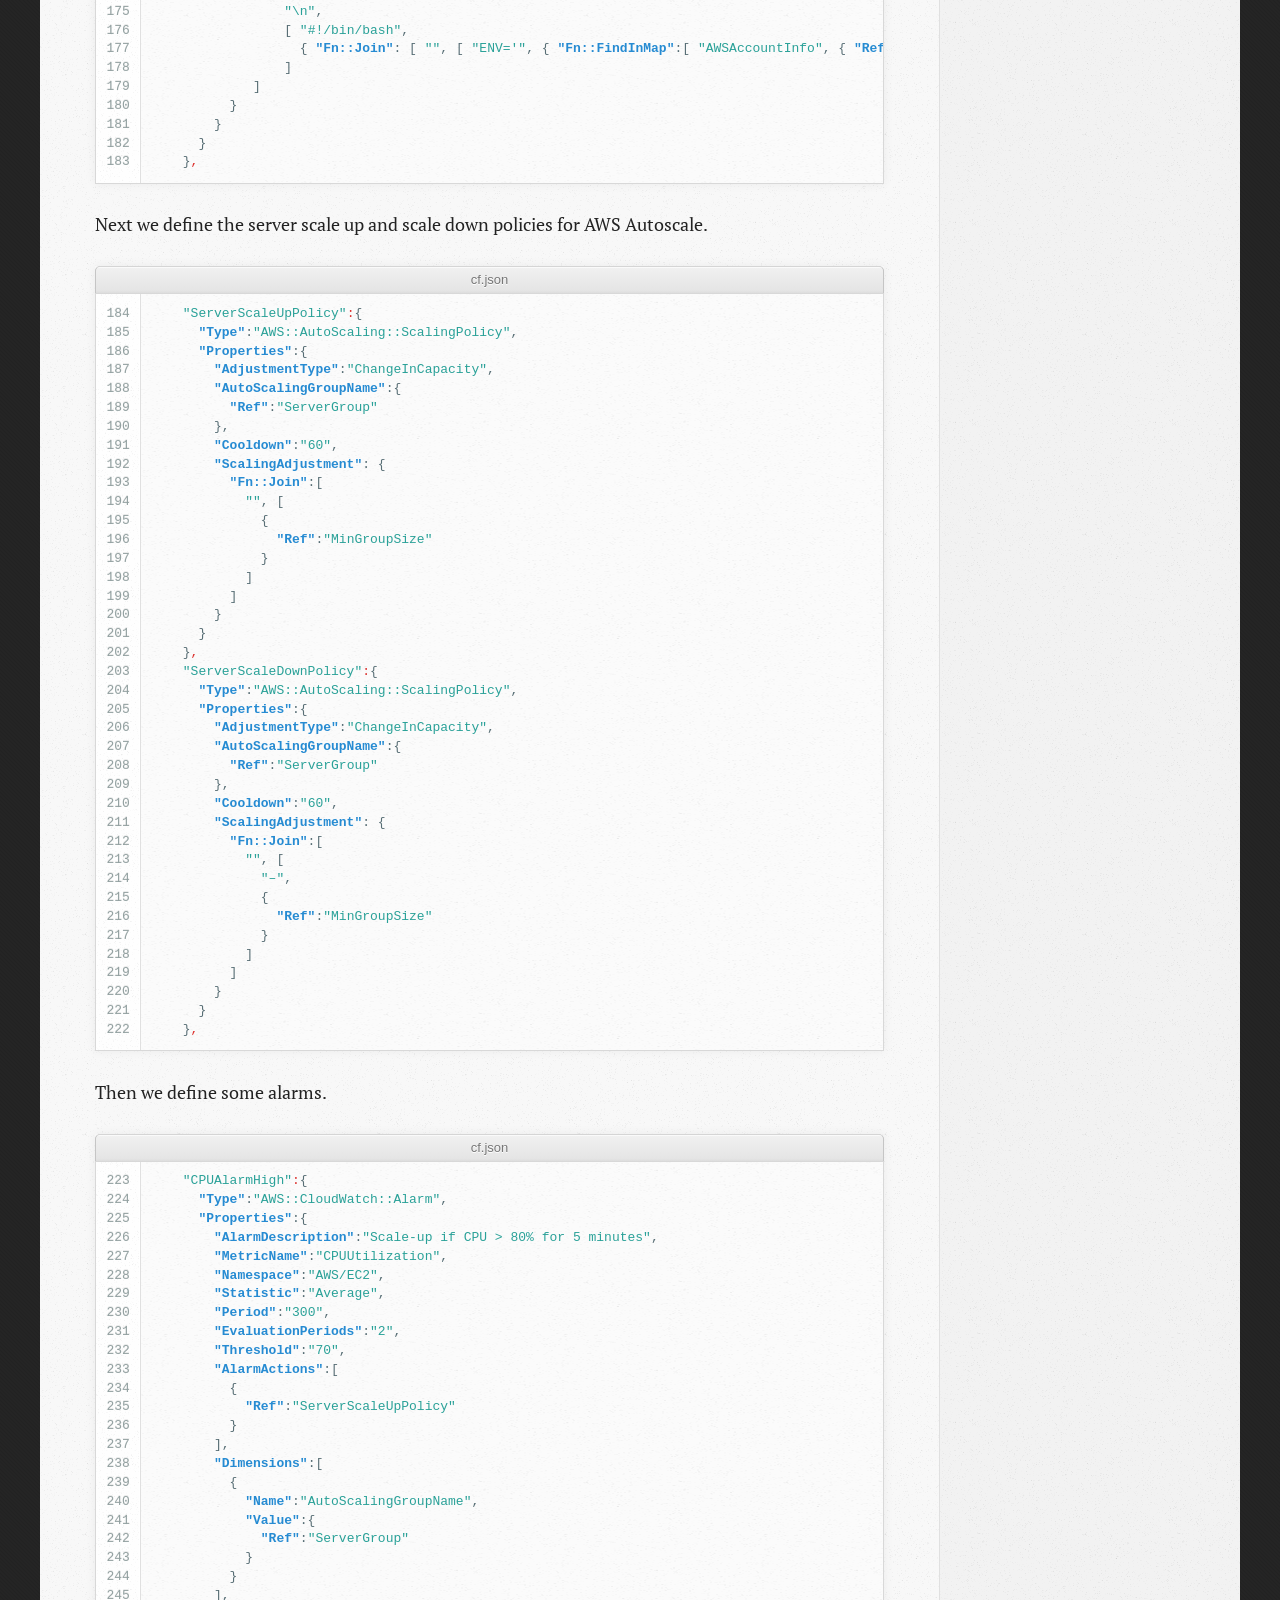
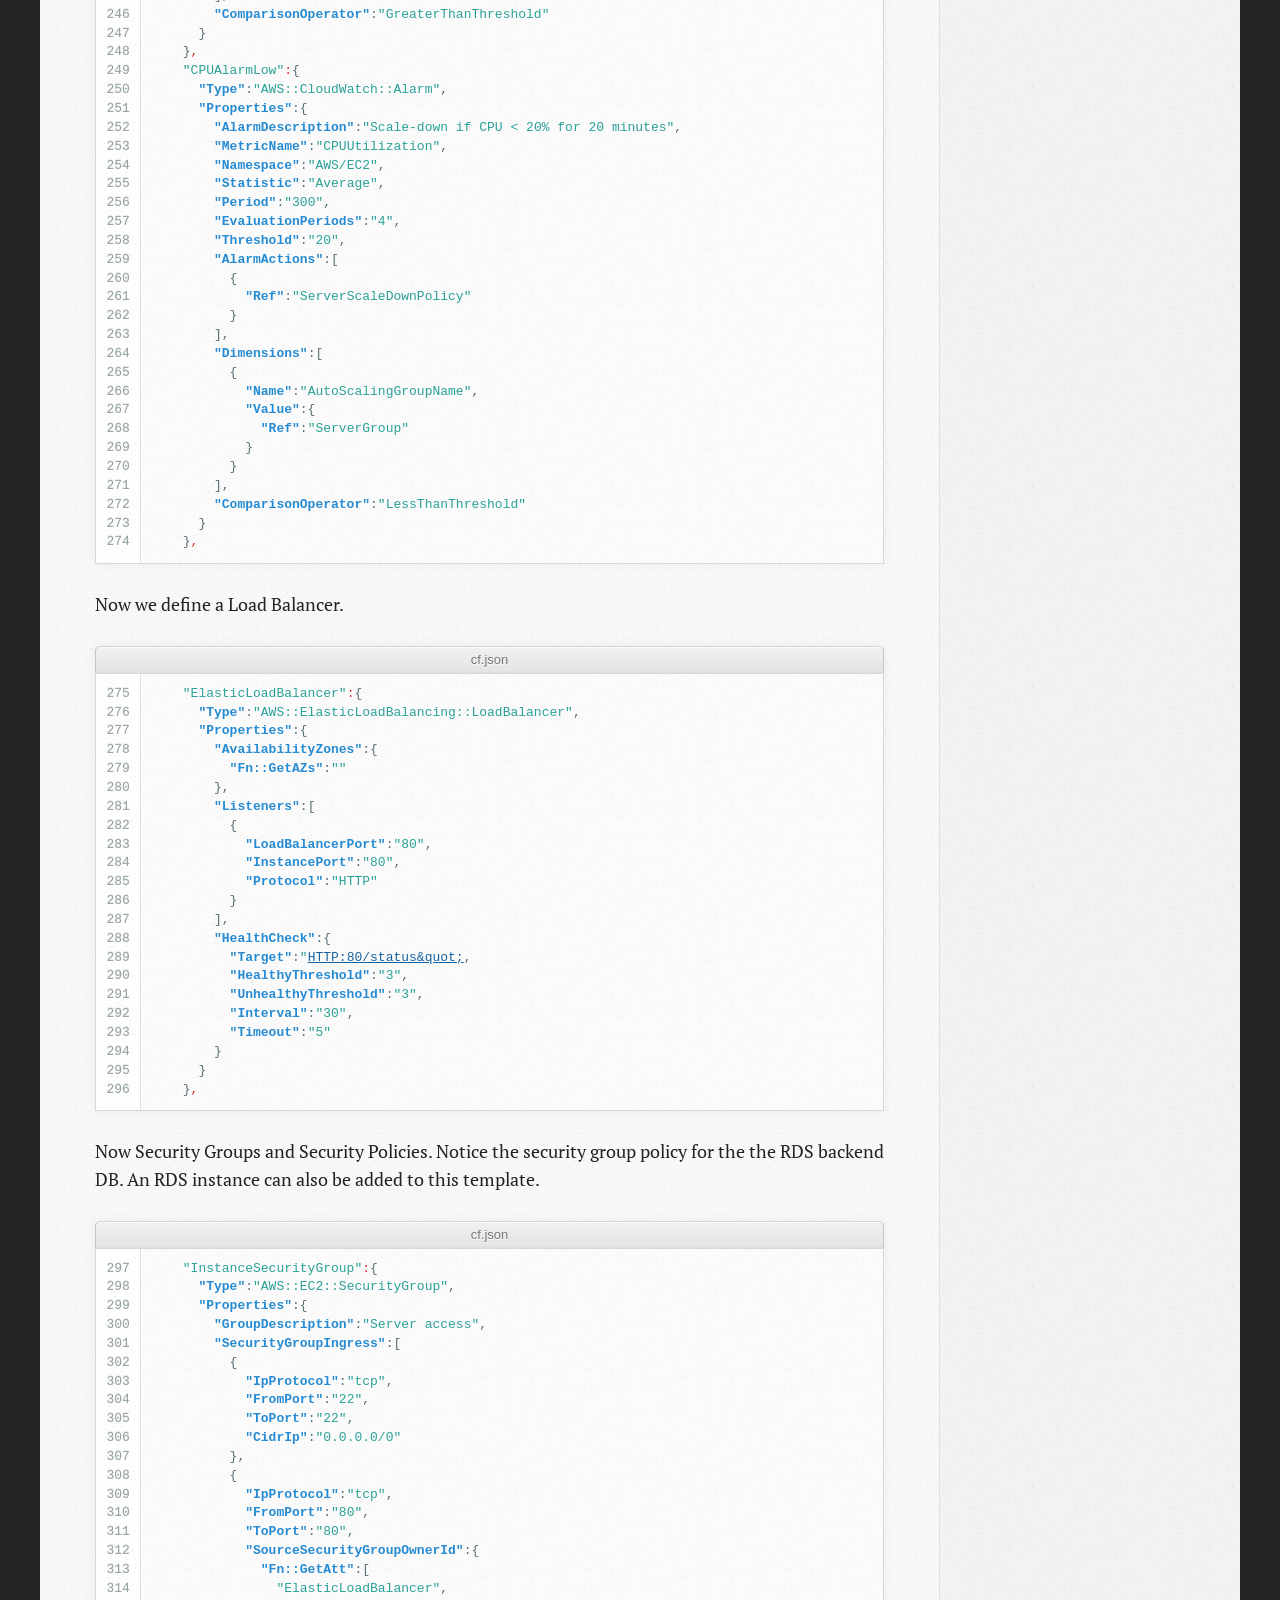
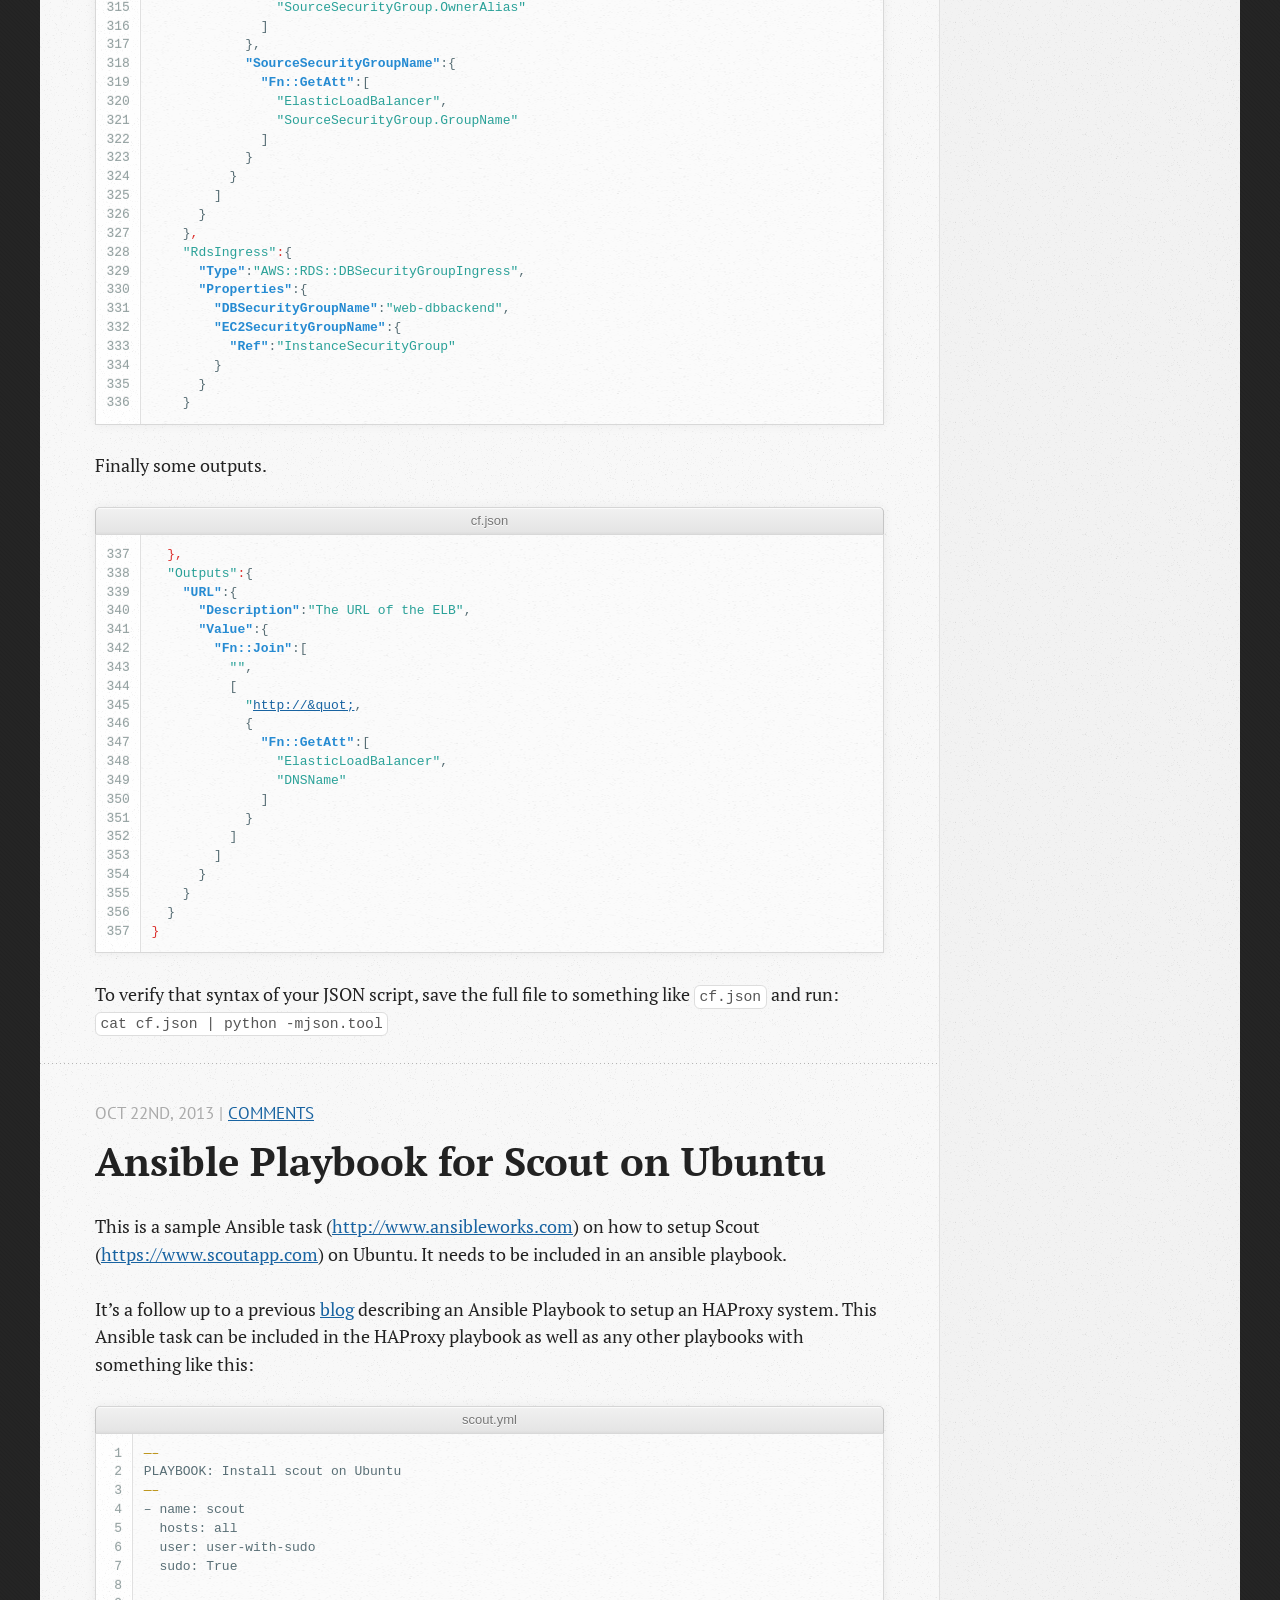
==== commit 0f60c45c: "Site updated at 2014-03-09 02:00:58 UTC" ====
--- a/index.html
+++ b/index.html
@@ -9,9 +9,8 @@
   <meta name="author" content="Ricardo Aravena">
 
   
-  <meta name="description" content="This posts describes how to create a simple
-Ansible task
-on how to setup PaperTrail on Ubuntu. It&rsquo;s a follow up to a previous blog describing &hellip;">
+  <meta name="description" content="For the last few days I&rsquo;ve been taking at crack at using the recent Docker container deployment tool that I&rsquo;ve been
+hearing a lot buzz &hellip;">
   
 
   <!-- http://t.co/dKP3o1e -->
@@ -67,6 +66,186 @@
     <div id="content">
       <div class="blog-index">
   
+  
+  
+    <article>
+      
+  <header>
+    
+      <h1 class="entry-title"><a href="/blog/2014/03/07/docker-first-impressions/">Docker First Impressions</a></h1>
+    
+    
+      <p class="meta">
+        
+
+
+
+
+
+
+
+
+  
+
+
+<time datetime="2014-03-07T16:28:00-08:00" pubdate data-updated="true">Mar 7<span>th</span>, 2014</time>
+        
+         | <a href="/blog/2014/03/07/docker-first-impressions/#disqus_thread">Comments</a>
+        
+      </p>
+    
+  </header>
+
+
+  <div class="entry-content"><p>For the last few days I&rsquo;ve been taking at crack at using the recent <a href="https://www.docker.io/">Docker</a> container deployment tool that I&rsquo;ve been
+hearing a lot buzz about.
+In essence is wrapper on top of Linux <a href="https://linuxcontainers.org/">LXC containers</a>  writen in the new friendly and not so popular yet <a href="http://golang.org/">Go</a> language developed at Google.</p>
+
+<p>Just a little bit of background, for those of you not familiar with LXC containers,
+they are pretty much defined as <code>chroot</code> on steroids. Basically, you can run isolated virtual
+environments in a single Linux machines and make it look like that they are different machines.
+These environment give you the advantage of being isalated and at the same they are able to use
+the same Linux exectutables and memory space to improve speed and footprint size.</p>
+
+<p>Docker is pretty easy to try from its <a href="https://www.docker.io/">website</a>, you can just click on the <a href="https://www.docker.io/gettingstarted/">Get Started</a>
+link and a UI terminal shows up where you can type Docker commands. It&rsquo;s CLI feels a lot like a CLI writen in Python or Ruby, yet it still don&rsquo;t
+have the nice subtleties such as using a <code>?</code> to get help. To get help you simply type <code>docker help</code> or <code>docker command help</code></p>
+
+<p>Setup varies depending on your platform. It can be a bit confusing if you work with multiple say, Linux platforms but from personal experience
+most people stick to a more <code>favorite</code> Linux platform. Docker is also available for to be run MacOS and Windows, but in reality
+it doesn&rsquo;t run over either one since <code>LXC</code> is only available for Linux. They way they mention that it can be run on MacOS or Windows is by running
+it on a lightweght VM.</p>
+
+<p>As of this writing there&rsquo;s a message on each one of the platform installation pages that says: <code>Docker is still under heavy development! We don’t recommend using it in production yet, but we’re getting closer with each release. Please see our blog post, “Getting to Docker 1.0”</code></p>
+
+<p>For me, it wasn&rsquo;t that difficult to setup, I just followed the steps on the Wiki. I don&rsquo;t think the steps
+are that difficult but it just requires basic knowledge of the Linux command line.
+Docker requires the Linux 3.8 kernel and in my case, I tried Docker on Ubuntu 13.10 so I didn&rsquo;t have to install an extra kernel packages.
+However, if you are running say Ubuntu 12.04 LTS (Precise) you are going to have to install the update kernel packages and reboot the machine
+before you can use Docker:</p>
+
+<p><figure class='code'><div class='highlight'><table><tr><td class='line-numbers' aria-hidden='true'><pre><div data-line='1' class='line-number'></div><div data-line='2' class='line-number'></div><div data-line='3' class='line-number'></div><div data-line='4' class='line-number'></div></pre></td><td class='main  bash'><pre><div class='line'><span class="nv">$ </span><span class="c"># install the backported kernel from raring</span>
+</div><div class='line'><span class="nv">$ </span>sudo apt-get update
+</div><div class='line'><span class="nv">$ </span>sudo apt-get install linux-image-generic-lts-raring linux-headers-generic-lts-raring
+</div><div class='line'><span class="nv">$ </span>sudo reboot
+</div></pre></td></tr></table></div></figure></p>
+
+<p>In my case for Ubuntu 13.10 it says that if you want AUFS (AnotherUnionFS) support you need to install the <code>linux-image-extra</code> package:</p>
+
+<p><figure class='code'><div class='highlight'><table><tr><td class='line-numbers' aria-hidden='true'><pre><div data-line='1' class='line-number'></div><div data-line='2' class='line-number'></div></pre></td><td class='main  bash'><pre><div class='line'><span class="nv">$ </span>sudo apt-get update
+</div><div class='line'><span class="nv">$ </span>sudo apt-get install linux-image-extra-<span class="se">`</span>uname -r<span class="se">`</span>
+</div></pre></td></tr></table></div></figure></p>
+
+<p>However, it turns out that my Ubuntu 13.10 already had the <code>linux-image-extra</code> package, so I didn&rsquo;t have to make any changes.</p>
+
+<p>Next I had to run:</p>
+
+<p><figure class='code'><div class='highlight'><table><tr><td class='line-numbers' aria-hidden='true'><pre><div data-line='1' class='line-number'></div><div data-line='2' class='line-number'></div><div data-line='3' class='line-number'></div><div data-line='4' class='line-number'></div></pre></td><td class='main  bash'><pre><div class='line'><span class="nv">$ </span>sudo apt-key adv &mdash;keyserver keyserver.ubuntu.com &mdash;recv-keys 36A1D7869245C8950F966E92D8576A8BA88D21E9
+</div><div class='line'><span class="nv">$ </span>sudo sh -c <span class="s2">&quot;echo deb <a href="http://get.docker.io/ubuntu">http://get.docker.io/ubuntu</a> docker main &gt; /etc/apt/sources.list.d/docker.list&quot;</span>
+</div><div class='line'><span class="nv">$ </span>sudo apt-get update
+</div><div class='line'><span class="nv">$ </span>sudo apt-get install lxc-docker
+</div></pre></td></tr></table></div></figure></p>
+
+<p>But if you prefer,  there&rsquo;s also a curl script that simplifies the previous steps.</p>
+
+<p><figure class='code'><div class='highlight'><table><tr><td class='line-numbers' aria-hidden='true'><pre><div data-line='1' class='line-number'></div></pre></td><td class='main  bash'><pre><div class='line'><span class="nv">$ </span>curl -s <a href="https://get.docker.io/ubuntu/">https://get.docker.io/ubuntu/</a> | sudo sh
+</div></pre></td></tr></table></div></figure></p>
+
+<p>All in all pretty easy.  One last thing is that if you have the Ubuntu Firewall enabled (ufw) you need
+to allow it to forward traffic in the <code>/etc/default/ufw</code> file:</p>
+
+<p><figure class='code'><div class='highlight'><table><tr><td class='line-numbers' aria-hidden='true'><pre><div data-line='1' class='line-number'></div><div data-line='2' class='line-number'></div><div data-line='3' class='line-number'></div><div data-line='4' class='line-number'></div></pre></td><td class='main  plain'><pre><div class='line'># Change:
+</div><div class='line'># DEFAULT_FORWARD_POLICY=&ldquo;DROP&rdquo;
+</div><div class='line'># to
+</div><div class='line'>DEFAULT_FORWARD_POLICY=&ldquo;ACCEPT&rdquo;</div></pre></td></tr></table></div></figure></p>
+
+<p>and then run:</p>
+
+<p><figure class='code'><div class='highlight'><table><tr><td class='line-numbers' aria-hidden='true'><pre><div data-line='1' class='line-number'></div></pre></td><td class='main  bash'><pre><div class='line'><span class="nv">$ </span>sudo ufw allow 4243/tcp
+</div></pre></td></tr></table></div></figure></p>
+
+<p>Now we are all dandy and ready to try commands docker commands. The first one that you want to run is
+the one to create a container:</p>
+
+<p><figure class='code'><div class='highlight'><table><tr><td class='line-numbers' aria-hidden='true'><pre><div data-line='1' class='line-number'></div></pre></td><td class='main  bash'><pre><div class='line'><span class="nv">$ </span>sudo docker run -i -t ubuntu /bin/bash
+</div></pre></td></tr></table></div></figure></p>
+
+<p>This command will automatically download all the default ubuntu container images that you can use to run your ubuntu container. It does take a while but then again it&rsquo;s downloading full container images each about 60Mb compressed. Keep in mind that the <code>-i</code> option means &ldquo;interactive&rdquo; and the <code>-t</code> means allocate a pseudo tty.</p>
+
+<p>This the output of the command:</p>
+
+<p><figure class='code'><div class='highlight'><table><tr><td class='line-numbers' aria-hidden='true'><pre><div data-line='1' class='line-number'></div><div data-line='2' class='line-number'></div><div data-line='3' class='line-number'></div><div data-line='4' class='line-number'></div><div data-line='5' class='line-number'></div><div data-line='6' class='line-number'></div><div data-line='7' class='line-number'></div><div data-line='8' class='line-number'></div><div data-line='9' class='line-number'></div><div data-line='10' class='line-number'></div><div data-line='11' class='line-number'></div><div data-line='12' class='line-number'></div><div data-line='13' class='line-number'></div></pre></td><td class='main  text'><pre><div class='line'>Unable to find image &#39;ubuntu&#39; locally
+</div><div class='line'>Pulling repository ubuntu
+</div><div class='line'>5ac751e8d623: Download complete
+</div><div class='line'>9cd978db300e: Download complete
+</div><div class='line'>9cc9ea5ea540: Download complete
+</div><div class='line'>9f676bd305a4: Download complete
+</div><div class='line'>eb601b8965b8: Download complete
+</div><div class='line'>511136ea3c5a: Download complete
+</div><div class='line'>f323cf34fd77: Download complete
+</div><div class='line'>7a4f87241845: Download complete
+</div><div class='line'>1c7f181e78b9: Download complete
+</div><div class='line'>6170bb7b0ad1: Download complete
+</div><div class='line'>321f7f4200f4: Download complete
+</div></pre></td></tr></table></div></figure></p>
+
+<p>After it&rsquo;s complete it will display a <code>bash</code> shell in the container with the prompt displaying the container hash id. For example, <code>root@3b667578ce4f:/#</code>. You can run almost any linux command that your Ubuntu supports, including something like <code>apt-get update; apt-get install apache2</code>. I ran <code>apt-get upgrade</code> and somehow it couldn&rsquo;t finish the installation saying some of the packages were missing dependencies, so in essence I fried the container.</p>
+
+<p>I said no problem I&rsquo;ll just get rid of it. First git the <code>ctrl-p ctrl-q</code> to detach from the container. Then run these Docker commands to find out the container id (if you somehow don&rsquo;t remember it), stop the container and then delete the container.</p>
+
+<p><figure class='code'><figcaption>list-containers</figcaption><div class='highlight'><table><tr><td class='line-numbers' aria-hidden='true'><pre><div data-line='1' class='line-number'></div></pre></td><td class='main  bash'><pre><div class='line'><span class="nv">$ </span>docker ps
+</div></pre></td></tr></table></div></figure></p>
+
+<p>then:</p>
+
+<p><figure class='code'><div class='highlight'><table><tr><td class='line-numbers' aria-hidden='true'><pre><div data-line='1' class='line-number'></div><div data-line='2' class='line-number'></div></pre></td><td class='main  bash'><pre><div class='line'><span class="nv">$ </span>docker stop 3b667578ce4f
+</div><div class='line'><span class="nv">$ </span>docker rm 3b667578ce4f
+</div></pre></td></tr></table></div></figure></p>
+
+<p>and we are back to square one so we can start with a clean sheet. You can notice the all the containers will be stored here: <code>/var/lib/docker/containers</code> in a directory that matches the container&rsquo;s specific hash id. You&rsquo;ll also notice that after you run the <code>docker rm</code> command the directory for the specific container is deleted.</p>
+
+<p>There are other command that are useful. For example:</p>
+
+<p><figure class='code'><div class='highlight'><table><tr><td class='line-numbers' aria-hidden='true'><pre><div data-line='1' class='line-number'></div></pre></td><td class='main  bash'><pre><div class='line'><span class="nv">$ </span>docker images
+</div></pre></td></tr></table></div></figure></p>
+
+<p>will display all the downloaded images that can be used as a container. In my case, it&rsquo;s a list of Ubuntu distros:</p>
+
+<p><figure class='code'><div class='highlight'><table><tr><td class='line-numbers' aria-hidden='true'><pre><div data-line='1' class='line-number'></div><div data-line='2' class='line-number'></div><div data-line='3' class='line-number'></div><div data-line='4' class='line-number'></div><div data-line='5' class='line-number'></div><div data-line='6' class='line-number'></div><div data-line='7' class='line-number'></div><div data-line='8' class='line-number'></div><div data-line='9' class='line-number'></div><div data-line='10' class='line-number'></div><div data-line='11' class='line-number'></div><div data-line='12' class='line-number'></div><div data-line='13' class='line-number'></div></pre></td><td class='main  bash'><pre><div class='line'>root@host:~# docker images
+</div><div class='line'>REPOSITORY          TAG                 IMAGE ID            CREATED             VIRTUAL SIZE
+</div><div class='line'>ubuntu              saucy               9f676bd305a4        4 weeks ago         182.1 MB
+</div><div class='line'>ubuntu              13.10               9f676bd305a4        4 weeks ago         182.1 MB
+</div><div class='line'>ubuntu              13.04               eb601b8965b8        4 weeks ago         170.2 MB
+</div><div class='line'>ubuntu              raring              eb601b8965b8        4 weeks ago         170.2 MB
+</div><div class='line'>ubuntu              12.10               5ac751e8d623        4 weeks ago         161.4 MB
+</div><div class='line'>ubuntu              quantal             5ac751e8d623        4 weeks ago         161.4 MB
+</div><div class='line'>ubuntu              10.04               9cc9ea5ea540        4 weeks ago         183 MB
+</div><div class='line'>ubuntu              lucid               9cc9ea5ea540        4 weeks ago         183 MB
+</div><div class='line'>ubuntu              12.04               9cd978db300e        4 weeks ago         204.7 MB
+</div><div class='line'>ubuntu              latest              9cd978db300e        4 weeks ago         204.7 MB
+</div><div class='line'>ubuntu              precise             9cd978db300e        4 weeks ago         204.7 MB
+</div></pre></td></tr></table></div></figure></p>
+
+<p>So now let&rsquo;s say you want to use the <code>quantal</code> image you can run:</p>
+
+<p><figure class='code'><div class='highlight'><table><tr><td class='line-numbers' aria-hidden='true'><pre><div data-line='1' class='line-number'></div></pre></td><td class='main  bash'><pre><div class='line'><span class="nv">$ </span>docker run -t -i ubuntu:5ac751e8d623 /bin/bash
+</div></pre></td></tr></table></div></figure></p>
+
+<p>Although, out of the scope of this specific post, there are many other features that you can use including creating images and publishing them to a public repository.</p>
+
+<h3>Conclusion</h3>
+
+<p>Docker is a very useful tool for people wanting to deploy application in an isolated way so that it doesn&rsquo;t interfere with the major functions of a particular server. It allows for easy creation an deletion of containers in case something goes wrong or simply when ops guys are trying to deploy something quickly already prebaked into a Docker image. You can even deploy Docker containers in AWS EC2 instances to even further compartamentalize your application.</p>
+
+<p>However, if you are concerned about Docker being in its early development stage (as of this writing) and if you don&rsquo;t care about costs to a certain extent, the Docker/LXC approach is not very different from say using Amazon EC2 prebaked AMIs. LXC containers are pretty light weight but whatever it is that you are running will still be CPU, Disk I/O and Network contrained on the same physical or virtualized machine.</p>
+
+<p>Also, there are also several tools available to create AMIs including the infamous <a href="https://github.com/Netflix/aminator">Aminator</a> developed at Neflix. And if you happen to be a fan of <a href="http://www.ansible.com/home">Ansible</a> like me, you can use the <a href="https://github.com/Answers4AWS/netflixoss-ansible/">Ansible Aminator playbook</a> from <a href="http://answersforaws.com/">AnSwers</a>.</p>
+</div>
+  
+  
+
+
+    </article>
   
   
     <article>
@@ -1288,6 +1467,10 @@
   <ul id="recent_posts">
     
       <li class="post">
+        <a href="/blog/2014/03/07/docker-first-impressions/">Docker First Impressions</a>
+      </li>
+    
+      <li class="post">
         <a href="/blog/2013/10/29/ansible-playbook-for-papertrail-on-ubuntu/">Ansible Playbook for PaperTrail on Ubuntu</a>
       </li>
     
@@ -1303,12 +1486,14 @@
         <a href="/blog/2013/10/21/upgrade-linux-kernel-on-chromebook/">Upgrade Linux Kernel on Chromebook</a>
       </li>
     
-      <li class="post">
-        <a href="/blog/2013/10/21/setup-a-simple-haproxy-config/">Setup a Simple HAProxy Config</a>
-      </li>
-    
   </ul>
 </section>
+
+<section>
+  <h1>Stack Overflow</h1>
+  <a href="http://stackoverflow.com/users/2989261/rico"><img src="http://stackoverflow.com/users/flair/2989261.png" width="208" height="58" alt="profile for rico at Stack Overflow, Q&amp;A for professional and enthusiast programmers" title="profile for rico at Stack Overflow, Q&amp;A for professional and enthusiast programmers"></a>
+</section>
+
 
 <section>
   <h1>GitHub Repos</h1>
@@ -1359,12 +1544,6 @@
 </section>
 
 
-<section>
-  <h1>Stack Overflow</h1>
-  <a href="http://stackoverflow.com/users/2989261/rico"><img src="http://stackoverflow.com/users/flair/2989261.png" width="208" height="58" alt="profile for rico at Stack Overflow, Q&amp;A for professional and enthusiast programmers" title="profile for rico at Stack Overflow, Q&amp;A for professional and enthusiast programmers"></a>
-</section>
-
-
   
 </aside>
 
--- a/stylesheets/screen.css
+++ b/stylesheets/screen.css
@@ -1 +1 @@
-html,body,div,span,applet,object,iframe,h1,h2,h3,h4,h5,h6,p,blockquote,pre,a,abbr,acronym,address,big,cite,code,del,dfn,em,img,ins,kbd,q,s,samp,small,strike,strong,sub,sup,tt,var,b,u,i,center,dl,dt,dd,ol,ul,li,fieldset,form,label,legend,table,caption,tbody,tfoot,thead,tr,th,td,article,aside,canvas,details,embed,figure,figcaption,footer,header,hgroup,menu,nav,output,ruby,section,summary,time,mark,audio,video{margin:0;padding:0;border:0;font:inherit;font-size:100%;vertical-align:baseline}html{line-height:1}ol,ul{list-style:none}table{border-collapse:collapse;border-spacing:0}caption,th,td{text-align:left;font-weight:normal;vertical-align:middle}q,blockquote{quotes:none}q:before,q:after,blockquote:before,blockquote:after{content:"";content:none}a img{border:none}article,aside,details,figcaption,figure,footer,header,hgroup,menu,nav,section,summary{display:block}article,aside,details,figcaption,figure,footer,header,hgroup,menu,nav,section,summary{display:block}a{color:#1863a1}a:visited{color:#751590}a:focus{color:#0181eb}a:hover{color:#0181eb}a:active{color:#01579f}aside.sidebar a{color:#1863a1}aside.sidebar a:focus{color:#0181eb}aside.sidebar a:hover{color:#0181eb}aside.sidebar a:active{color:#01579f}a{-webkit-transition:color 0.3s;-moz-transition:color 0.3s;-o-transition:color 0.3s;transition:color 0.3s}html{background:#252525 url('/images/line-tile.png?1382484642') top left}body>div{background:#f2f2f2 url('/images/noise.png?1382484642') top left;border-bottom:1px solid #bfbfbf}body>div>div{background:#f8f8f8 url('/images/noise.png?1382484642') top left;border-right:1px solid #e0e0e0}.heading,body>header h1,h1,h2,h3,h4,h5,h6{font-family:"PT Serif","Georgia","Helvetica Neue",Arial,sans-serif}.sans,body>header h2,article header p.meta,article>footer,#content .blog-index footer,#blog-archives a.category,#blog-archives time,aside.sidebar section,body>footer{font-family:"PT Sans","Helvetica Neue",Arial,sans-serif}.serif,body,#content .blog-index a[rel=full-article]{font-family:"PT Serif",Georgia,Times,"Times New Roman",serif}.mono,pre,code,tt,p code,li code{font-family:Menlo,Monaco,"Andale Mono","lucida console","Courier New",monospace}body>header h1{font-size:2.2em;font-family:"PT Serif","Georgia","Helvetica Neue",Arial,sans-serif;font-weight:normal;line-height:1.2em;margin-bottom:0.6667em}body>header h2{font-family:"PT Serif","Georgia","Helvetica Neue",Arial,sans-serif}body{line-height:1.5em;color:#222}h1{font-size:2.2em;line-height:1.2em}@media only screen and (min-width: 992px){body{font-size:1.15em}h1{font-size:2.6em;line-height:1.2em}}h1,h2,h3,h4,h5,h6{text-rendering:optimizelegibility;margin-bottom:1em;font-weight:bold}h2,section h1{font-size:1.5em}h3,section h2,section section h1{font-size:1.3em}h4,section h3,section section h2,section section section h1{font-size:1em}h5,section h4,section section h3{font-size:.9em}h6,section h5,section section h4,section section section h3{font-size:.8em}p,article blockquote,ul,ol{margin-bottom:1.5em}ul{list-style-type:disc}ul ul{list-style-type:circle;margin-bottom:0px}ul ul ul{list-style-type:square;margin-bottom:0px}ol{list-style-type:decimal}ol ol{list-style-type:lower-alpha;margin-bottom:0px}ol ol ol{list-style-type:lower-roman;margin-bottom:0px}ul,ul ul,ul ol,ol,ol ul,ol ol{margin-left:1.3em}ul ul,ul ol,ol ul,ol ol{margin-bottom:0em}strong{font-weight:bold}em{font-style:italic}sup,sub{font-size:0.75em;position:relative;display:inline-block;padding:0 .2em;line-height:.8em}sup{top:-.5em}sub{bottom:-.5em}a[rev='footnote']{font-size:.75em;padding:0 .3em;line-height:1}q{font-style:italic}q:before{content:"\201C"}q:after{content:"\201D"}em,dfn{font-style:italic}strong,dfn{font-weight:bold}del,s{text-decoration:line-through}abbr,acronym{border-bottom:1px dotted;cursor:help}hr{margin-bottom:0.2em}small{font-size:.8em}big{font-size:1.2em}article blockquote{font-style:italic;position:relative;font-size:1.2em;line-height:1.5em;padding-left:1em;border-left:4px solid rgba(170,170,170,0.5)}article blockquote cite{font-style:italic}article blockquote cite a{color:#aaa !important;word-wrap:break-word}article blockquote cite:before{content:'\2014';padding-right:.3em;padding-left:.3em;color:#aaa}@media only screen and (min-width: 992px){article blockquote{padding-left:1.5em;border-left-width:4px}}.pullquote-right:before,.pullquote-left:before{padding:0;border:none;content:attr(data-pullquote);float:right;width:45%;margin:.5em 0 1em 1.5em;position:relative;top:7px;font-size:1.4em;line-height:1.45em}.pullquote-left:before{float:left;margin:.5em 1.5em 1em 0}.force-wrap,article a,aside.sidebar a{white-space:-moz-pre-wrap;white-space:-pre-wrap;white-space:-o-pre-wrap;white-space:pre-wrap;word-wrap:break-word}.group,body>header,body>nav,body>footer,body #content>article,body #content>div>article,body #content>div>section,body div.pagination,aside.sidebar,#main,#content,.sidebar{*zoom:1}.group:after,body>header:after,body>nav:after,body>footer:after,body #content>article:after,body #content>div>section:after,body div.pagination:after,#main:after,#content:after,.sidebar:after{content:"";display:table;clear:both}body{-webkit-text-size-adjust:none;max-width:1200px;position:relative;margin:0 auto}body>header,body>nav,body>footer,body #content>article,body #content>div>article,body #content>div>section{padding-left:18px;padding-right:18px}@media only screen and (min-width: 480px){body>header,body>nav,body>footer,body #content>article,body #content>div>article,body #content>div>section{padding-left:25px;padding-right:25px}}@media only screen and (min-width: 768px){body>header,body>nav,body>footer,body #content>article,body #content>div>article,body #content>div>section{padding-left:35px;padding-right:35px}}@media only screen and (min-width: 992px){body>header,body>nav,body>footer,body #content>article,body #content>div>article,body #content>div>section{padding-left:55px;padding-right:55px}}body div.pagination{margin-left:18px;margin-right:18px}@media only screen and (min-width: 480px){body div.pagination{margin-left:25px;margin-right:25px}}@media only screen and (min-width: 768px){body div.pagination{margin-left:35px;margin-right:35px}}@media only screen and (min-width: 992px){body div.pagination{margin-left:55px;margin-right:55px}}body>header{font-size:1em;padding-top:1.5em;padding-bottom:1.5em}#content{overflow:hidden}#content>div,#content>article{width:100%}aside.sidebar{float:none;padding:0 18px 1px;background-color:#f7f7f7;border-top:1px solid #e0e0e0}.flex-content,article img,article video,article .flash-video,aside.sidebar img{max-width:100%;height:auto}.basic-alignment.left,article img.left,article video.left,article .left.flash-video,aside.sidebar img.left{float:left;margin-right:1.5em}.basic-alignment.right,article img.right,article video.right,article .right.flash-video,aside.sidebar img.right{float:right;margin-left:1.5em}.basic-alignment.center,article img.center,article video.center,article .center.flash-video,aside.sidebar img.center{display:block;margin:0 auto 1.5em}.basic-alignment.left,article img.left,article video.left,article .left.flash-video,aside.sidebar img.left,.basic-alignment.right,article img.right,article video.right,article .right.flash-video,aside.sidebar img.right{margin-bottom:.8em}.toggle-sidebar,.no-sidebar .toggle-sidebar{display:none}@media only screen and (min-width: 750px){body.sidebar-footer aside.sidebar{float:none;width:auto;clear:left;margin:0;padding:0 35px 1px;background-color:#f7f7f7;border-top:1px solid #eaeaea}body.sidebar-footer aside.sidebar section.odd,body.sidebar-footer aside.sidebar section.even{float:left;width:48%}body.sidebar-footer aside.sidebar section.odd{margin-left:0}body.sidebar-footer aside.sidebar section.even{margin-left:4%}body.sidebar-footer aside.sidebar.thirds section{width:30%;margin-left:5%}body.sidebar-footer aside.sidebar.thirds section.first{margin-left:0;clear:both}}body.sidebar-footer #content{margin-right:0px}body.sidebar-footer .toggle-sidebar{display:none}@media only screen and (min-width: 550px){body>header{font-size:1em}}@media only screen and (min-width: 750px){aside.sidebar{float:none;width:auto;clear:left;margin:0;padding:0 35px 1px;background-color:#f7f7f7;border-top:1px solid #eaeaea}aside.sidebar section.odd,aside.sidebar section.even{float:left;width:48%}aside.sidebar section.odd{margin-left:0}aside.sidebar section.even{margin-left:4%}aside.sidebar.thirds section{width:30%;margin-left:5%}aside.sidebar.thirds section.first{margin-left:0;clear:both}}@media only screen and (min-width: 768px){body{-webkit-text-size-adjust:auto}body>header{font-size:1.2em}#main{padding:0;margin:0 auto}#content{overflow:visible;margin-right:240px;position:relative}.no-sidebar #content{margin-right:0;border-right:0}.collapse-sidebar #content{margin-right:20px}#content>div,#content>article{padding-top:17.5px;padding-bottom:17.5px;float:left}aside.sidebar{width:210px;padding:0 15px 15px;background:none;clear:none;float:left;margin:0 -100% 0 0}aside.sidebar section{width:auto;margin-left:0}aside.sidebar section.odd,aside.sidebar section.even{float:none;width:auto;margin-left:0}.collapse-sidebar aside.sidebar{float:none;width:auto;clear:left;margin:0;padding:0 35px 1px;background-color:#f7f7f7;border-top:1px solid #eaeaea}.collapse-sidebar aside.sidebar section.odd,.collapse-sidebar aside.sidebar section.even{float:left;width:48%}.collapse-sidebar aside.sidebar section.odd{margin-left:0}.collapse-sidebar aside.sidebar section.even{margin-left:4%}.collapse-sidebar aside.sidebar.thirds section{width:30%;margin-left:5%}.collapse-sidebar aside.sidebar.thirds section.first{margin-left:0;clear:both}}@media only screen and (min-width: 992px){body>header{font-size:1.3em}#content{margin-right:300px}#content>div,#content>article{padding-top:27.5px;padding-bottom:27.5px}aside.sidebar{width:260px;padding:1.2em 20px 20px}.collapse-sidebar aside.sidebar{padding-left:55px;padding-right:55px}}@media only screen and (min-width: 768px){ul,ol{margin-left:0}}body>header{background:#333}body>header h1{display:inline-block;margin:0}body>header h1 a,body>header h1 a:visited,body>header h1 a:hover{color:#f2f2f2;text-decoration:none}body>header h2{margin:.2em 0 0;font-size:1em;color:#aaa;font-weight:normal}body>nav{position:relative;background-color:#ccc;background:url('/images/noise.png?1382484642'),-webkit-gradient(linear, 50% 0%, 50% 100%, color-stop(0%, #e0e0e0), color-stop(50%, #cccccc), color-stop(100%, #b0b0b0));background:url('/images/noise.png?1382484642'),-webkit-linear-gradient(#e0e0e0,#cccccc,#b0b0b0);background:url('/images/noise.png?1382484642'),-moz-linear-gradient(#e0e0e0,#cccccc,#b0b0b0);background:url('/images/noise.png?1382484642'),-o-linear-gradient(#e0e0e0,#cccccc,#b0b0b0);background:url('/images/noise.png?1382484642'),linear-gradient(#e0e0e0,#cccccc,#b0b0b0);border-top:1px solid #f2f2f2;border-bottom:1px solid #8c8c8c;padding-top:.35em;padding-bottom:.35em}body>nav form{-webkit-background-clip:padding;-moz-background-clip:padding;background-clip:padding-box;margin:0;padding:0}body>nav form .search{padding:.3em .5em 0;font-size:.85em;font-family:"PT Sans","Helvetica Neue",Arial,sans-serif;line-height:1.1em;width:95%;-webkit-border-radius:0.5em;-moz-border-radius:0.5em;-ms-border-radius:0.5em;-o-border-radius:0.5em;border-radius:0.5em;-webkit-background-clip:padding;-moz-background-clip:padding;background-clip:padding-box;-webkit-box-shadow:#d1d1d1 0 1px;-moz-box-shadow:#d1d1d1 0 1px;box-shadow:#d1d1d1 0 1px;background-color:#f2f2f2;border:1px solid #b3b3b3;color:#888}body>nav form .search:focus{color:#444;border-color:#80b1df;-webkit-box-shadow:#80b1df 0 0 4px,#80b1df 0 0 3px inset;-moz-box-shadow:#80b1df 0 0 4px,#80b1df 0 0 3px inset;box-shadow:#80b1df 0 0 4px,#80b1df 0 0 3px inset;background-color:#fff;outline:none}body>nav fieldset[role=search]{float:right;width:48%}body>nav fieldset.mobile-nav{float:left;width:48%}body>nav fieldset.mobile-nav select{width:100%;font-size:.8em;border:1px solid #888}body>nav ul{display:none}@media only screen and (min-width: 550px){body>nav{font-size:.9em}body>nav ul{margin:0;padding:0;border:0;overflow:hidden;*zoom:1;float:left;display:block;padding-top:.15em}body>nav ul li{list-style-image:none;list-style-type:none;margin-left:0;white-space:nowrap;display:inline;float:left;padding-left:0;padding-right:0}body>nav ul li:first-child,body>nav ul li.first{padding-left:0}body>nav ul li:last-child{padding-right:0}body>nav ul li.last{padding-right:0}body>nav ul.subscription{margin-left:.8em;float:right}body>nav ul.subscription li:last-child a{padding-right:0}body>nav ul li{margin:0}body>nav a{color:#6b6b6b;font-family:"PT Sans","Helvetica Neue",Arial,sans-serif;text-shadow:#ebebeb 0 1px;float:left;text-decoration:none;font-size:1.1em;padding:.1em 0;line-height:1.5em}body>nav a:visited{color:#6b6b6b}body>nav a:hover{color:#2b2b2b}body>nav li+li{border-left:1px solid #b0b0b0;margin-left:.8em}body>nav li+li a{padding-left:.8em;border-left:1px solid #dedede}body>nav form{float:right;text-align:left;padding-left:.8em;width:175px}body>nav form .search{width:93%;font-size:.95em;line-height:1.2em}body>nav ul[data-subscription$=email]+form{width:97px}body>nav ul[data-subscription$=email]+form .search{width:91%}body>nav fieldset.mobile-nav{display:none}body>nav fieldset[role=search]{width:99%}}@media only screen and (min-width: 992px){body>nav form{width:215px}body>nav ul[data-subscription$=email]+form{width:147px}}.no-placeholder body>nav .search{background:#f2f2f2 url('/images/search.png?1382484642') 0.3em 0.25em no-repeat;text-indent:1.3em}@media only screen and (min-width: 550px){.maskImage body>nav ul[data-subscription$=email]+form{width:123px}}@media only screen and (min-width: 992px){.maskImage body>nav ul[data-subscription$=email]+form{width:173px}}.maskImage ul.subscription{position:relative;top:.2em}.maskImage ul.subscription li,.maskImage ul.subscription a{border:0;padding:0}.maskImage a[rel=subscribe-rss]{position:relative;top:0px;text-indent:-999999em;background-color:#dedede;border:0;padding:0}.maskImage a[rel=subscribe-rss],.maskImage a[rel=subscribe-rss]:after{-webkit-mask-image:url('/images/rss.png?1382484642');-moz-mask-image:url('/images/rss.png?1382484642');-ms-mask-image:url('/images/rss.png?1382484642');-o-mask-image:url('/images/rss.png?1382484642');mask-image:url('/images/rss.png?1382484642');-webkit-mask-repeat:no-repeat;-moz-mask-repeat:no-repeat;-ms-mask-repeat:no-repeat;-o-mask-repeat:no-repeat;mask-repeat:no-repeat;width:22px;height:22px}.maskImage a[rel=subscribe-rss]:after{content:"";position:absolute;top:-1px;left:0;background-color:#ababab}.maskImage a[rel=subscribe-rss]:hover:after{background-color:#9e9e9e}.maskImage a[rel=subscribe-email]{position:relative;top:0px;text-indent:-999999em;background-color:#dedede;border:0;padding:0}.maskImage a[rel=subscribe-email],.maskImage a[rel=subscribe-email]:after{-webkit-mask-image:url('/images/email.png?1382484642');-moz-mask-image:url('/images/email.png?1382484642');-ms-mask-image:url('/images/email.png?1382484642');-o-mask-image:url('/images/email.png?1382484642');mask-image:url('/images/email.png?1382484642');-webkit-mask-repeat:no-repeat;-moz-mask-repeat:no-repeat;-ms-mask-repeat:no-repeat;-o-mask-repeat:no-repeat;mask-repeat:no-repeat;width:28px;height:22px}.maskImage a[rel=subscribe-email]:after{content:"";position:absolute;top:-1px;left:0;background-color:#ababab}.maskImage a[rel=subscribe-email]:hover:after{background-color:#9e9e9e}article{padding-top:1em}article header{position:relative;padding-top:2em;padding-bottom:1em;margin-bottom:1em;background:url('[data-uri]') bottom left repeat-x}article header h1{margin:0}article header h1 a{text-decoration:none}article header h1 a:hover{text-decoration:underline}article header p{font-size:.9em;color:#aaa;margin:0}article header p.meta{text-transform:uppercase;position:absolute;top:0}@media only screen and (min-width: 768px){article header{margin-bottom:1.5em;padding-bottom:1em;background:url('[data-uri]') bottom left repeat-x}}article h2{padding-top:0.8em;background:url('[data-uri]') top left repeat-x}.entry-content article h2:first-child,article header+h2{padding-top:0}article h2:first-child,article header+h2{background:none}article .feature{padding-top:.5em;margin-bottom:1em;padding-bottom:1em;background:url('[data-uri]') bottom left repeat-x;font-size:2.0em;font-style:italic;line-height:1.3em}article img,article video,article .flash-video{-webkit-border-radius:0.3em;-moz-border-radius:0.3em;-ms-border-radius:0.3em;-o-border-radius:0.3em;border-radius:0.3em;-webkit-box-shadow:rgba(0,0,0,0.15) 0 1px 4px;-moz-box-shadow:rgba(0,0,0,0.15) 0 1px 4px;box-shadow:rgba(0,0,0,0.15) 0 1px 4px;-webkit-box-sizing:border-box;-moz-box-sizing:border-box;box-sizing:border-box;border:#fff 0.5em solid}article video,article .flash-video{margin:0 auto 1.5em}article video{display:block;width:100%}article .flash-video>div{position:relative;display:block;padding-bottom:56.25%;padding-top:1px;height:0;overflow:hidden}article .flash-video>div iframe,article .flash-video>div object,article .flash-video>div embed{position:absolute;top:0;left:0;width:100%;height:100%}article>footer{padding-bottom:2.5em;margin-top:2em}article>footer p.meta{margin-bottom:.8em;font-size:.85em;clear:both;overflow:hidden}.blog-index article+article{background:url('[data-uri]') top left repeat-x}#content .blog-index{padding-top:0;padding-bottom:0}#content .blog-index article{padding-top:2em}#content .blog-index article header{background:none;padding-bottom:0}#content .blog-index article h1{font-size:2.2em}#content .blog-index article h1 a{color:inherit}#content .blog-index article h1 a:hover{color:#0181eb}#content .blog-index a[rel=full-article]{background:#ebebeb;display:inline-block;padding:.4em .8em;margin-right:.5em;text-decoration:none;color:#666;-webkit-transition:background-color 0.5s;-moz-transition:background-color 0.5s;-o-transition:background-color 0.5s;transition:background-color 0.5s}#content .blog-index a[rel=full-article]:hover{background:#0181eb;text-shadow:none;color:#f8f8f8}#content .blog-index footer{margin-top:1em}.separator,article>footer .byline+time:before,article>footer time+time:before,article>footer .comments:before,article>footer .byline ~ .categories:before{content:"\2022 ";padding:0 .4em 0 .2em;display:inline-block}#content div.pagination{text-align:center;font-size:.95em;position:relative;background:url('[data-uri]') top left repeat-x;padding-top:1.5em;padding-bottom:1.5em}#content div.pagination a{text-decoration:none;color:#aaa}#content div.pagination a.prev{position:absolute;left:0}#content div.pagination a.next{position:absolute;right:0}#content div.pagination a:hover{color:#0181eb}#content div.pagination a[href*=archive]:before,#content div.pagination a[href*=archive]:after{content:'\2014';padding:0 .3em}p.meta+.sharing{padding-top:1em;padding-left:0;background:url('[data-uri]') top left repeat-x}#fb-root{display:none}p code,li code{display:inline-block;white-space:no-wrap;background:#fff;font-size:.8em;line-height:1.5em;color:#555;border:1px solid #ddd;-webkit-border-radius:0.4em;-moz-border-radius:0.4em;-ms-border-radius:0.4em;-o-border-radius:0.4em;border-radius:0.4em;padding:0 .3em;margin:-1px 0}p pre code,li pre code{font-size:1em;background:none;border:none}pre{background:#fbfbfb url('/images/noise.png?1382484642') top left;-webkit-border-radius:0.4em;-moz-border-radius:0.4em;-ms-border-radius:0.4em;-o-border-radius:0.4em;border-radius:0.4em;color:#586e75;overflow:scroll;overflow-y:hidden;overflow-x:auto;border:1px solid #d8d8d8;margin-bottom:2.1em;padding:1em .8em;font-size:13px;line-height:1.45em}figure.code{-webkit-box-shadow:rgba(0,0,0,0.06) 0 0 10px;-moz-box-shadow:rgba(0,0,0,0.06) 0 0 10px;box-shadow:rgba(0,0,0,0.06) 0 0 10px;background:none;padding:0;border:0;margin-bottom:1.5em}figure.code pre{-webkit-border-radius:0px;-moz-border-radius:0px;-ms-border-radius:0px;-o-border-radius:0px;border-radius:0px;-webkit-box-shadow:none;-moz-box-shadow:none;box-shadow:none;background:none;color:#586e75;border:none;padding:0;margin-bottom:0;overflow:visible;font-style:normal;font-weight:normal}figure.code figcaption{position:relative;text-align:center;font-size:13px;line-height:2em;font-weight:normal;margin-bottom:0;-moz-border-radius-topleft:5px;-webkit-border-top-left-radius:5px;border-top-left-radius:5px;-moz-border-radius-topright:5px;-webkit-border-top-right-radius:5px;border-top-right-radius:5px;font-family:"Helvetica Neue", Arial, "Lucida Grande", "Lucida Sans Unicode", Lucida, sans-serif;background-color:#aaaaaa;text-shadow:#fff 0 1px 0;color:#777;background-image:-webkit-gradient(linear, 50% 0%, 50% 100%, color-stop(0%, #ffffff), color-stop(6%, #f0f0f0), color-stop(90%, #e5e5e5), color-stop(100%, #dddddd));background-image:-webkit-linear-gradient(#ffffff,#f0f0f0 6%,#e5e5e5 90%,#dddddd);background-image:-moz-linear-gradient(#ffffff,#f0f0f0 6%,#e5e5e5 90%,#dddddd);background-image:-o-linear-gradient(#ffffff,#f0f0f0 6%,#e5e5e5 90%,#dddddd);background-image:linear-gradient(#ffffff,#f0f0f0 6%,#e5e5e5 90%,#dddddd);border:1px solid #c5c5c5;border-top-color:#d5d5d5;border-bottom:0}figure.code figcaption a{position:absolute;right:.8em;text-decoration:none;color:inherit;z-index:1;padding-left:3em}figure.code figcaption a:hover{text-decoration:underline}figure.code .marked{position:relative;display:block}figure.code .marked:after{content:"";position:absolute;background:rgba(0,186,255,0.03);left:-.8em;top:0;bottom:0;right:-.8em;border:0px solid rgba(0,186,255,0.13);border-left-color:rgba(0,186,255,0.5)}figure.code .marked.start:after{border-top-width:1px}figure.code .marked.end:after{border-bottom-width:1px}figure.code .unnumbered .marked:after,figure.code .line-numbers .marked:after{border-left-width:2px}figure .highlight{border:1px solid #d8d8d8;background:#fbfbfb;overflow-y:hidden;overflow-x:auto}figure .highlight [data-line]:before{content:attr(data-line)}figure .highlight td{line-height:1.45em;font-size:13px}figure .highlight td pre{padding:.8em}figure .highlight .main{width:100%;background:#fbfbfb url('/images/noise.png?1382484642') top left}figure .highlight .line-numbers{text-align:right;background:#fefefe url('/images/noise.png?1382484642') top left;border-right:1px solid #e0e0e0;-webkit-box-shadow:#fff -1px 0 inset;-moz-box-shadow:#fff -1px 0 inset;box-shadow:#fff -1px 0 inset;text-shadow:#eaeaea 0 -1px}figure .highlight .line-numbers pre{color:#93a1a1}figure .highlight .c{color:#93a1a1;font-style:italic}figure .highlight .cm{color:#93a1a1;font-style:italic}figure .highlight .cp{color:#93a1a1;font-style:italic}figure .highlight .c1{color:#93a1a1;font-style:italic}figure .highlight .cs{color:#93a1a1;font-weight:bold;font-style:italic}figure .highlight .err{color:#dc322f;background:none}figure .highlight .k{color:#cb4b16}figure .highlight .o{color:#586e75;font-weight:bold}figure .highlight .p{color:#586e75}figure .highlight .ow{color:#2aa198;font-weight:bold}figure .highlight .gd{color:#586e75;background-color:#f3c8c8;display:inline-block}figure .highlight .gd .x{color:#586e75;background-color:#f0b4b3;display:inline-block}figure .highlight .ge{color:#586e75;font-style:italic}figure .highlight .gh{color:#93a1a1}figure .highlight .gi{color:#586e75;background-color:#e3e7c8;display:inline-block}figure .highlight .gi .x{color:#586e75;background-color:#cbd396;display:inline-block}figure .highlight .gs{color:#586e75;font-weight:bold}figure .highlight .gu{color:#6c71c4}figure .highlight .kc{color:#859900;font-weight:bold}figure .highlight .kd{color:#268bd2}figure .highlight .kp{color:#cb4b16;font-weight:bold}figure .highlight .kr{color:#d33682;font-weight:bold}figure .highlight .kt{color:#2aa198}figure .highlight .n{color:#268bd2}figure .highlight .na{color:#268bd2}figure .highlight .nb{color:#859900}figure .highlight .nc{color:#d33682}figure .highlight .no{color:#b58900}figure .highlight .nl{color:#859900}figure .highlight .ne{color:#268bd2;font-weight:bold}figure .highlight .nf{color:#268bd2;font-weight:bold}figure .highlight .nn{color:#b58900}figure .highlight .nt{color:#268bd2;font-weight:bold}figure .highlight .nx{color:#b58900 !important}figure .highlight .vg{color:#268bd2}figure .highlight .vi{color:#268bd2}figure .highlight .nv{color:#268bd2}figure .highlight .mf{color:#2aa198}figure .highlight .m{color:#2aa198}figure .highlight .mh{color:#2aa198}figure .highlight .mi{color:#2aa198}figure .highlight .s{color:#2aa198}figure .highlight .sd{color:#2aa198}figure .highlight .s2{color:#2aa198}figure .highlight .se{color:#dc322f}figure .highlight .si{color:#268bd2}figure .highlight .sr{color:#2aa198}figure .highlight .s1{color:#2aa198}figure .highlight div .gd,figure .highlight div .gd .x,figure .highlight div .gi,figure .highlight div .gi .x{display:inline-block;width:100%}pre::-webkit-scrollbar,figure .highlight::-webkit-scrollbar{height:.5em;background:rgba(0,0,0,0.15)}pre::-webkit-scrollbar-thumb:horizontal,figure .highlight::-webkit-scrollbar-thumb:horizontal{background:rgba(0,0,0,0.15);-webkit-border-radius:4px;border-radius:4px}#archive #content>div,#archive #content>div>article{padding-top:0}#blog-archives{color:#aaa}#blog-archives article{padding:1em 0 1em;position:relative;background:url('[data-uri]') bottom left repeat-x}#blog-archives article:last-child{background:none}#blog-archives article footer{padding:0;margin:0}#blog-archives h1{color:#222;margin-bottom:.3em}#blog-archives h2{display:none}#blog-archives h1{font-size:1.5em}#blog-archives h1 a{text-decoration:none;color:inherit;font-weight:normal;display:inline-block}#blog-archives h1 a:hover{text-decoration:underline}#blog-archives h1 a:hover{color:#0181eb}#blog-archives a.category,#blog-archives time{color:#aaa}#blog-archives .entry-content{display:none}#blog-archives time{font-size:.9em;line-height:1.2em}#blog-archives time .month,#blog-archives time .day{display:inline-block}#blog-archives time .month{text-transform:uppercase}#blog-archives p{margin-bottom:1em}#blog-archives a,#blog-archives .entry-content a{color:inherit}#blog-archives a:hover,#blog-archives .entry-content a:hover{color:#0181eb}#blog-archives a:hover{color:#0181eb}@media only screen and (min-width: 550px){#blog-archives article{margin-left:5em}#blog-archives h2{margin-bottom:.3em;font-weight:normal;display:inline-block;position:relative;top:-1px;float:left}#blog-archives h2:first-child{padding-top:.75em}#blog-archives time{position:absolute;text-align:right;left:0em;top:1.8em}#blog-archives .year{display:none}#blog-archives article{padding-left:4.5em;padding-bottom:.7em}#blog-archives a.category{line-height:1.1em}}#content>.category article{margin-left:0;padding-left:6.8em}#content>.category .year{display:inline}.side-shadow-border,aside.sidebar section h1,aside.sidebar li{-webkit-box-shadow:#fff 0 1px;-moz-box-shadow:#fff 0 1px;box-shadow:#fff 0 1px}aside.sidebar{overflow:hidden;color:#4b4b4b;text-shadow:#fff 0 1px}aside.sidebar section{font-size:.8em;line-height:1.4em;margin-bottom:1.5em}aside.sidebar section h1{margin:1.5em 0 0;padding-bottom:.2em;border-bottom:1px solid #e0e0e0}aside.sidebar section h1+p{padding-top:.4em}aside.sidebar img{-webkit-border-radius:0.3em;-moz-border-radius:0.3em;-ms-border-radius:0.3em;-o-border-radius:0.3em;border-radius:0.3em;-webkit-box-shadow:rgba(0,0,0,0.15) 0 1px 4px;-moz-box-shadow:rgba(0,0,0,0.15) 0 1px 4px;box-shadow:rgba(0,0,0,0.15) 0 1px 4px;-webkit-box-sizing:border-box;-moz-box-sizing:border-box;box-sizing:border-box;border:#fff 0.3em solid}aside.sidebar ul{margin-bottom:0.5em;margin-left:0}aside.sidebar li{list-style:none;padding:.5em 0;margin:0;border-bottom:1px solid #e0e0e0}aside.sidebar li p:last-child{margin-bottom:0}aside.sidebar a{color:inherit;-webkit-transition:color 0.5s;-moz-transition:color 0.5s;-o-transition:color 0.5s;transition:color 0.5s}aside.sidebar:hover a{color:#1863a1}aside.sidebar:hover a:hover{color:#0181eb}.aside-alt-link,#pinboard_linkroll .pin-tag{color:#7e7e7e}.aside-alt-link:hover,#pinboard_linkroll .pin-tag:hover{color:#0181eb}@media only screen and (min-width: 768px){.toggle-sidebar{outline:none;position:absolute;right:-10px;top:0;bottom:0;display:inline-block;text-decoration:none;color:#cecece;width:9px;cursor:pointer}.toggle-sidebar:hover{background:#e9e9e9;background:-webkit-gradient(linear, 0% 50%, 100% 50%, color-stop(0%, rgba(224,224,224,0.5)), color-stop(100%, rgba(224,224,224,0)));background:-webkit-linear-gradient(left, rgba(224,224,224,0.5),rgba(224,224,224,0));background:-moz-linear-gradient(left, rgba(224,224,224,0.5),rgba(224,224,224,0));background:-o-linear-gradient(left, rgba(224,224,224,0.5),rgba(224,224,224,0));background:linear-gradient(left, rgba(224,224,224,0.5),rgba(224,224,224,0))}.toggle-sidebar:after{position:absolute;right:-11px;top:0;width:20px;font-size:1.2em;line-height:1.1em;padding-bottom:.15em;-moz-border-radius-bottomright:0.3em;-webkit-border-bottom-right-radius:0.3em;border-bottom-right-radius:0.3em;text-align:center;background:#f8f8f8 url('/images/noise.png?1382484642') top left;border-bottom:1px solid #e0e0e0;border-right:1px solid #e0e0e0;content:"\00BB";text-indent:-1px}.collapse-sidebar .toggle-sidebar{text-indent:0px;right:-20px;width:19px}.collapse-sidebar .toggle-sidebar:hover{background:#e9e9e9}.collapse-sidebar .toggle-sidebar:after{border-left:1px solid #e0e0e0;text-shadow:#fff 0 1px;content:"\00AB";left:0px;right:0;text-align:center;text-indent:0;border:0;border-right-width:0;background:none}}.googleplus h1{-moz-box-shadow:none !important;-webkit-box-shadow:none !important;-o-box-shadow:none !important;box-shadow:none !important;border-bottom:0px none !important}.googleplus a{text-decoration:none;white-space:normal !important;line-height:32px}.googleplus a img{float:left;margin-right:0.5em;border:0 none}.googleplus-hidden{position:absolute;top:-1000em;left:-1000em}#pinboard_linkroll .pin-title,#pinboard_linkroll .pin-description{display:block;margin-bottom:.5em}#pinboard_linkroll .pin-tag{text-decoration:none}#pinboard_linkroll .pin-tag:hover{text-decoration:underline}#pinboard_linkroll .pin-tag:after{content:','}#pinboard_linkroll .pin-tag:last-child:after{content:''}.delicious-posts a.delicious-link{margin-bottom:.5em;display:block}.delicious-posts p{font-size:1em}body>footer{font-size:.8em;color:#888;text-shadow:#d9d9d9 0 1px;background-color:#ccc;background:url('/images/noise.png?1382484642'),-webkit-gradient(linear, 50% 0%, 50% 100%, color-stop(0%, #e0e0e0), color-stop(50%, #cccccc), color-stop(100%, #b0b0b0));background:url('/images/noise.png?1382484642'),-webkit-linear-gradient(#e0e0e0,#cccccc,#b0b0b0);background:url('/images/noise.png?1382484642'),-moz-linear-gradient(#e0e0e0,#cccccc,#b0b0b0);background:url('/images/noise.png?1382484642'),-o-linear-gradient(#e0e0e0,#cccccc,#b0b0b0);background:url('/images/noise.png?1382484642'),linear-gradient(#e0e0e0,#cccccc,#b0b0b0);border-top:1px solid #f2f2f2;position:relative;padding-top:1em;padding-bottom:1em;margin-bottom:3em;-moz-border-radius-bottomleft:0.4em;-webkit-border-bottom-left-radius:0.4em;border-bottom-left-radius:0.4em;-moz-border-radius-bottomright:0.4em;-webkit-border-bottom-right-radius:0.4em;border-bottom-right-radius:0.4em;z-index:1}body>footer a{color:#6b6b6b}body>footer a:visited{color:#6b6b6b}body>footer a:hover{color:#484848}body>footer p:last-child{margin-bottom:0}body>header{background-image:url("/images/header.jpg");background-repeat:no-repeat}
+html,body,div,span,applet,object,iframe,h1,h2,h3,h4,h5,h6,p,blockquote,pre,a,abbr,acronym,address,big,cite,code,del,dfn,em,img,ins,kbd,q,s,samp,small,strike,strong,sub,sup,tt,var,b,u,i,center,dl,dt,dd,ol,ul,li,fieldset,form,label,legend,table,caption,tbody,tfoot,thead,tr,th,td,article,aside,canvas,details,embed,figure,figcaption,footer,header,hgroup,menu,nav,output,ruby,section,summary,time,mark,audio,video{margin:0;padding:0;border:0;font:inherit;font-size:100%;vertical-align:baseline}html{line-height:1}ol,ul{list-style:none}table{border-collapse:collapse;border-spacing:0}caption,th,td{text-align:left;font-weight:normal;vertical-align:middle}q,blockquote{quotes:none}q:before,q:after,blockquote:before,blockquote:after{content:"";content:none}a img{border:none}article,aside,details,figcaption,figure,footer,header,hgroup,menu,nav,section,summary{display:block}article,aside,details,figcaption,figure,footer,header,hgroup,menu,nav,section,summary{display:block}a{color:#1863a1}a:visited{color:#751590}a:focus{color:#0181eb}a:hover{color:#0181eb}a:active{color:#01579f}aside.sidebar a{color:#1863a1}aside.sidebar a:focus{color:#0181eb}aside.sidebar a:hover{color:#0181eb}aside.sidebar a:active{color:#01579f}a{-webkit-transition:color 0.3s;-moz-transition:color 0.3s;-o-transition:color 0.3s;transition:color 0.3s}html{background:#252525 url('/images/line-tile.png?1382675155') top left}body>div{background:#f2f2f2 url('/images/noise.png?1382675155') top left;border-bottom:1px solid #bfbfbf}body>div>div{background:#f8f8f8 url('/images/noise.png?1382675155') top left;border-right:1px solid #e0e0e0}.heading,body>header h1,h1,h2,h3,h4,h5,h6{font-family:"PT Serif","Georgia","Helvetica Neue",Arial,sans-serif}.sans,body>header h2,article header p.meta,article>footer,#content .blog-index footer,#blog-archives a.category,#blog-archives time,aside.sidebar section,body>footer{font-family:"PT Sans","Helvetica Neue",Arial,sans-serif}.serif,body,#content .blog-index a[rel=full-article]{font-family:"PT Serif",Georgia,Times,"Times New Roman",serif}.mono,pre,code,tt,p code,li code{font-family:Menlo,Monaco,"Andale Mono","lucida console","Courier New",monospace}body>header h1{font-size:2.2em;font-family:"PT Serif","Georgia","Helvetica Neue",Arial,sans-serif;font-weight:normal;line-height:1.2em;margin-bottom:0.6667em}body>header h2{font-family:"PT Serif","Georgia","Helvetica Neue",Arial,sans-serif}body{line-height:1.5em;color:#222}h1{font-size:2.2em;line-height:1.2em}@media only screen and (min-width: 992px){body{font-size:1.15em}h1{font-size:2.6em;line-height:1.2em}}h1,h2,h3,h4,h5,h6{text-rendering:optimizelegibility;margin-bottom:1em;font-weight:bold}h2,section h1{font-size:1.5em}h3,section h2,section section h1{font-size:1.3em}h4,section h3,section section h2,section section section h1{font-size:1em}h5,section h4,section section h3{font-size:.9em}h6,section h5,section section h4,section section section h3{font-size:.8em}p,article blockquote,ul,ol{margin-bottom:1.5em}ul{list-style-type:disc}ul ul{list-style-type:circle;margin-bottom:0px}ul ul ul{list-style-type:square;margin-bottom:0px}ol{list-style-type:decimal}ol ol{list-style-type:lower-alpha;margin-bottom:0px}ol ol ol{list-style-type:lower-roman;margin-bottom:0px}ul,ul ul,ul ol,ol,ol ul,ol ol{margin-left:1.3em}ul ul,ul ol,ol ul,ol ol{margin-bottom:0em}strong{font-weight:bold}em{font-style:italic}sup,sub{font-size:0.75em;position:relative;display:inline-block;padding:0 .2em;line-height:.8em}sup{top:-.5em}sub{bottom:-.5em}a[rev='footnote']{font-size:.75em;padding:0 .3em;line-height:1}q{font-style:italic}q:before{content:"\201C"}q:after{content:"\201D"}em,dfn{font-style:italic}strong,dfn{font-weight:bold}del,s{text-decoration:line-through}abbr,acronym{border-bottom:1px dotted;cursor:help}hr{margin-bottom:0.2em}small{font-size:.8em}big{font-size:1.2em}article blockquote{font-style:italic;position:relative;font-size:1.2em;line-height:1.5em;padding-left:1em;border-left:4px solid rgba(170,170,170,0.5)}article blockquote cite{font-style:italic}article blockquote cite a{color:#aaa !important;word-wrap:break-word}article blockquote cite:before{content:'\2014';padding-right:.3em;padding-left:.3em;color:#aaa}@media only screen and (min-width: 992px){article blockquote{padding-left:1.5em;border-left-width:4px}}.pullquote-right:before,.pullquote-left:before{padding:0;border:none;content:attr(data-pullquote);float:right;width:45%;margin:.5em 0 1em 1.5em;position:relative;top:7px;font-size:1.4em;line-height:1.45em}.pullquote-left:before{float:left;margin:.5em 1.5em 1em 0}.force-wrap,article a,aside.sidebar a{white-space:-moz-pre-wrap;white-space:-pre-wrap;white-space:-o-pre-wrap;white-space:pre-wrap;word-wrap:break-word}.group,body>header,body>nav,body>footer,body #content>article,body #content>div>article,body #content>div>section,body div.pagination,aside.sidebar,#main,#content,.sidebar{*zoom:1}.group:after,body>header:after,body>nav:after,body>footer:after,body #content>article:after,body #content>div>section:after,body div.pagination:after,#main:after,#content:after,.sidebar:after{content:"";display:table;clear:both}body{-webkit-text-size-adjust:none;max-width:1200px;position:relative;margin:0 auto}body>header,body>nav,body>footer,body #content>article,body #content>div>article,body #content>div>section{padding-left:18px;padding-right:18px}@media only screen and (min-width: 480px){body>header,body>nav,body>footer,body #content>article,body #content>div>article,body #content>div>section{padding-left:25px;padding-right:25px}}@media only screen and (min-width: 768px){body>header,body>nav,body>footer,body #content>article,body #content>div>article,body #content>div>section{padding-left:35px;padding-right:35px}}@media only screen and (min-width: 992px){body>header,body>nav,body>footer,body #content>article,body #content>div>article,body #content>div>section{padding-left:55px;padding-right:55px}}body div.pagination{margin-left:18px;margin-right:18px}@media only screen and (min-width: 480px){body div.pagination{margin-left:25px;margin-right:25px}}@media only screen and (min-width: 768px){body div.pagination{margin-left:35px;margin-right:35px}}@media only screen and (min-width: 992px){body div.pagination{margin-left:55px;margin-right:55px}}body>header{font-size:1em;padding-top:1.5em;padding-bottom:1.5em}#content{overflow:hidden}#content>div,#content>article{width:100%}aside.sidebar{float:none;padding:0 18px 1px;background-color:#f7f7f7;border-top:1px solid #e0e0e0}.flex-content,article img,article video,article .flash-video,aside.sidebar img{max-width:100%;height:auto}.basic-alignment.left,article img.left,article video.left,article .left.flash-video,aside.sidebar img.left{float:left;margin-right:1.5em}.basic-alignment.right,article img.right,article video.right,article .right.flash-video,aside.sidebar img.right{float:right;margin-left:1.5em}.basic-alignment.center,article img.center,article video.center,article .center.flash-video,aside.sidebar img.center{display:block;margin:0 auto 1.5em}.basic-alignment.left,article img.left,article video.left,article .left.flash-video,aside.sidebar img.left,.basic-alignment.right,article img.right,article video.right,article .right.flash-video,aside.sidebar img.right{margin-bottom:.8em}.toggle-sidebar,.no-sidebar .toggle-sidebar{display:none}@media only screen and (min-width: 750px){body.sidebar-footer aside.sidebar{float:none;width:auto;clear:left;margin:0;padding:0 35px 1px;background-color:#f7f7f7;border-top:1px solid #eaeaea}body.sidebar-footer aside.sidebar section.odd,body.sidebar-footer aside.sidebar section.even{float:left;width:48%}body.sidebar-footer aside.sidebar section.odd{margin-left:0}body.sidebar-footer aside.sidebar section.even{margin-left:4%}body.sidebar-footer aside.sidebar.thirds section{width:30%;margin-left:5%}body.sidebar-footer aside.sidebar.thirds section.first{margin-left:0;clear:both}}body.sidebar-footer #content{margin-right:0px}body.sidebar-footer .toggle-sidebar{display:none}@media only screen and (min-width: 550px){body>header{font-size:1em}}@media only screen and (min-width: 750px){aside.sidebar{float:none;width:auto;clear:left;margin:0;padding:0 35px 1px;background-color:#f7f7f7;border-top:1px solid #eaeaea}aside.sidebar section.odd,aside.sidebar section.even{float:left;width:48%}aside.sidebar section.odd{margin-left:0}aside.sidebar section.even{margin-left:4%}aside.sidebar.thirds section{width:30%;margin-left:5%}aside.sidebar.thirds section.first{margin-left:0;clear:both}}@media only screen and (min-width: 768px){body{-webkit-text-size-adjust:auto}body>header{font-size:1.2em}#main{padding:0;margin:0 auto}#content{overflow:visible;margin-right:240px;position:relative}.no-sidebar #content{margin-right:0;border-right:0}.collapse-sidebar #content{margin-right:20px}#content>div,#content>article{padding-top:17.5px;padding-bottom:17.5px;float:left}aside.sidebar{width:210px;padding:0 15px 15px;background:none;clear:none;float:left;margin:0 -100% 0 0}aside.sidebar section{width:auto;margin-left:0}aside.sidebar section.odd,aside.sidebar section.even{float:none;width:auto;margin-left:0}.collapse-sidebar aside.sidebar{float:none;width:auto;clear:left;margin:0;padding:0 35px 1px;background-color:#f7f7f7;border-top:1px solid #eaeaea}.collapse-sidebar aside.sidebar section.odd,.collapse-sidebar aside.sidebar section.even{float:left;width:48%}.collapse-sidebar aside.sidebar section.odd{margin-left:0}.collapse-sidebar aside.sidebar section.even{margin-left:4%}.collapse-sidebar aside.sidebar.thirds section{width:30%;margin-left:5%}.collapse-sidebar aside.sidebar.thirds section.first{margin-left:0;clear:both}}@media only screen and (min-width: 992px){body>header{font-size:1.3em}#content{margin-right:300px}#content>div,#content>article{padding-top:27.5px;padding-bottom:27.5px}aside.sidebar{width:260px;padding:1.2em 20px 20px}.collapse-sidebar aside.sidebar{padding-left:55px;padding-right:55px}}@media only screen and (min-width: 768px){ul,ol{margin-left:0}}body>header{background:#333}body>header h1{display:inline-block;margin:0}body>header h1 a,body>header h1 a:visited,body>header h1 a:hover{color:#f2f2f2;text-decoration:none}body>header h2{margin:.2em 0 0;font-size:1em;color:#aaa;font-weight:normal}body>nav{position:relative;background-color:#ccc;background:url('/images/noise.png?1382675155'),-webkit-gradient(linear, 50% 0%, 50% 100%, color-stop(0%, #e0e0e0), color-stop(50%, #cccccc), color-stop(100%, #b0b0b0));background:url('/images/noise.png?1382675155'),-webkit-linear-gradient(#e0e0e0,#cccccc,#b0b0b0);background:url('/images/noise.png?1382675155'),-moz-linear-gradient(#e0e0e0,#cccccc,#b0b0b0);background:url('/images/noise.png?1382675155'),-o-linear-gradient(#e0e0e0,#cccccc,#b0b0b0);background:url('/images/noise.png?1382675155'),linear-gradient(#e0e0e0,#cccccc,#b0b0b0);border-top:1px solid #f2f2f2;border-bottom:1px solid #8c8c8c;padding-top:.35em;padding-bottom:.35em}body>nav form{-webkit-background-clip:padding;-moz-background-clip:padding;background-clip:padding-box;margin:0;padding:0}body>nav form .search{padding:.3em .5em 0;font-size:.85em;font-family:"PT Sans","Helvetica Neue",Arial,sans-serif;line-height:1.1em;width:95%;-webkit-border-radius:0.5em;-moz-border-radius:0.5em;-ms-border-radius:0.5em;-o-border-radius:0.5em;border-radius:0.5em;-webkit-background-clip:padding;-moz-background-clip:padding;background-clip:padding-box;-webkit-box-shadow:#d1d1d1 0 1px;-moz-box-shadow:#d1d1d1 0 1px;box-shadow:#d1d1d1 0 1px;background-color:#f2f2f2;border:1px solid #b3b3b3;color:#888}body>nav form .search:focus{color:#444;border-color:#80b1df;-webkit-box-shadow:#80b1df 0 0 4px,#80b1df 0 0 3px inset;-moz-box-shadow:#80b1df 0 0 4px,#80b1df 0 0 3px inset;box-shadow:#80b1df 0 0 4px,#80b1df 0 0 3px inset;background-color:#fff;outline:none}body>nav fieldset[role=search]{float:right;width:48%}body>nav fieldset.mobile-nav{float:left;width:48%}body>nav fieldset.mobile-nav select{width:100%;font-size:.8em;border:1px solid #888}body>nav ul{display:none}@media only screen and (min-width: 550px){body>nav{font-size:.9em}body>nav ul{margin:0;padding:0;border:0;overflow:hidden;*zoom:1;float:left;display:block;padding-top:.15em}body>nav ul li{list-style-image:none;list-style-type:none;margin-left:0;white-space:nowrap;display:inline;float:left;padding-left:0;padding-right:0}body>nav ul li:first-child,body>nav ul li.first{padding-left:0}body>nav ul li:last-child{padding-right:0}body>nav ul li.last{padding-right:0}body>nav ul.subscription{margin-left:.8em;float:right}body>nav ul.subscription li:last-child a{padding-right:0}body>nav ul li{margin:0}body>nav a{color:#6b6b6b;font-family:"PT Sans","Helvetica Neue",Arial,sans-serif;text-shadow:#ebebeb 0 1px;float:left;text-decoration:none;font-size:1.1em;padding:.1em 0;line-height:1.5em}body>nav a:visited{color:#6b6b6b}body>nav a:hover{color:#2b2b2b}body>nav li+li{border-left:1px solid #b0b0b0;margin-left:.8em}body>nav li+li a{padding-left:.8em;border-left:1px solid #dedede}body>nav form{float:right;text-align:left;padding-left:.8em;width:175px}body>nav form .search{width:93%;font-size:.95em;line-height:1.2em}body>nav ul[data-subscription$=email]+form{width:97px}body>nav ul[data-subscription$=email]+form .search{width:91%}body>nav fieldset.mobile-nav{display:none}body>nav fieldset[role=search]{width:99%}}@media only screen and (min-width: 992px){body>nav form{width:215px}body>nav ul[data-subscription$=email]+form{width:147px}}.no-placeholder body>nav .search{background:#f2f2f2 url('/images/search.png?1382675155') 0.3em 0.25em no-repeat;text-indent:1.3em}@media only screen and (min-width: 550px){.maskImage body>nav ul[data-subscription$=email]+form{width:123px}}@media only screen and (min-width: 992px){.maskImage body>nav ul[data-subscription$=email]+form{width:173px}}.maskImage ul.subscription{position:relative;top:.2em}.maskImage ul.subscription li,.maskImage ul.subscription a{border:0;padding:0}.maskImage a[rel=subscribe-rss]{position:relative;top:0px;text-indent:-999999em;background-color:#dedede;border:0;padding:0}.maskImage a[rel=subscribe-rss],.maskImage a[rel=subscribe-rss]:after{-webkit-mask-image:url('/images/rss.png?1382675155');-moz-mask-image:url('/images/rss.png?1382675155');-ms-mask-image:url('/images/rss.png?1382675155');-o-mask-image:url('/images/rss.png?1382675155');mask-image:url('/images/rss.png?1382675155');-webkit-mask-repeat:no-repeat;-moz-mask-repeat:no-repeat;-ms-mask-repeat:no-repeat;-o-mask-repeat:no-repeat;mask-repeat:no-repeat;width:22px;height:22px}.maskImage a[rel=subscribe-rss]:after{content:"";position:absolute;top:-1px;left:0;background-color:#ababab}.maskImage a[rel=subscribe-rss]:hover:after{background-color:#9e9e9e}.maskImage a[rel=subscribe-email]{position:relative;top:0px;text-indent:-999999em;background-color:#dedede;border:0;padding:0}.maskImage a[rel=subscribe-email],.maskImage a[rel=subscribe-email]:after{-webkit-mask-image:url('/images/email.png?1382675155');-moz-mask-image:url('/images/email.png?1382675155');-ms-mask-image:url('/images/email.png?1382675155');-o-mask-image:url('/images/email.png?1382675155');mask-image:url('/images/email.png?1382675155');-webkit-mask-repeat:no-repeat;-moz-mask-repeat:no-repeat;-ms-mask-repeat:no-repeat;-o-mask-repeat:no-repeat;mask-repeat:no-repeat;width:28px;height:22px}.maskImage a[rel=subscribe-email]:after{content:"";position:absolute;top:-1px;left:0;background-color:#ababab}.maskImage a[rel=subscribe-email]:hover:after{background-color:#9e9e9e}article{padding-top:1em}article header{position:relative;padding-top:2em;padding-bottom:1em;margin-bottom:1em;background:url('[data-uri]') bottom left repeat-x}article header h1{margin:0}article header h1 a{text-decoration:none}article header h1 a:hover{text-decoration:underline}article header p{font-size:.9em;color:#aaa;margin:0}article header p.meta{text-transform:uppercase;position:absolute;top:0}@media only screen and (min-width: 768px){article header{margin-bottom:1.5em;padding-bottom:1em;background:url('[data-uri]') bottom left repeat-x}}article h2{padding-top:0.8em;background:url('[data-uri]') top left repeat-x}.entry-content article h2:first-child,article header+h2{padding-top:0}article h2:first-child,article header+h2{background:none}article .feature{padding-top:.5em;margin-bottom:1em;padding-bottom:1em;background:url('[data-uri]') bottom left repeat-x;font-size:2.0em;font-style:italic;line-height:1.3em}article img,article video,article .flash-video{-webkit-border-radius:0.3em;-moz-border-radius:0.3em;-ms-border-radius:0.3em;-o-border-radius:0.3em;border-radius:0.3em;-webkit-box-shadow:rgba(0,0,0,0.15) 0 1px 4px;-moz-box-shadow:rgba(0,0,0,0.15) 0 1px 4px;box-shadow:rgba(0,0,0,0.15) 0 1px 4px;-webkit-box-sizing:border-box;-moz-box-sizing:border-box;box-sizing:border-box;border:#fff 0.5em solid}article video,article .flash-video{margin:0 auto 1.5em}article video{display:block;width:100%}article .flash-video>div{position:relative;display:block;padding-bottom:56.25%;padding-top:1px;height:0;overflow:hidden}article .flash-video>div iframe,article .flash-video>div object,article .flash-video>div embed{position:absolute;top:0;left:0;width:100%;height:100%}article>footer{padding-bottom:2.5em;margin-top:2em}article>footer p.meta{margin-bottom:.8em;font-size:.85em;clear:both;overflow:hidden}.blog-index article+article{background:url('[data-uri]') top left repeat-x}#content .blog-index{padding-top:0;padding-bottom:0}#content .blog-index article{padding-top:2em}#content .blog-index article header{background:none;padding-bottom:0}#content .blog-index article h1{font-size:2.2em}#content .blog-index article h1 a{color:inherit}#content .blog-index article h1 a:hover{color:#0181eb}#content .blog-index a[rel=full-article]{background:#ebebeb;display:inline-block;padding:.4em .8em;margin-right:.5em;text-decoration:none;color:#666;-webkit-transition:background-color 0.5s;-moz-transition:background-color 0.5s;-o-transition:background-color 0.5s;transition:background-color 0.5s}#content .blog-index a[rel=full-article]:hover{background:#0181eb;text-shadow:none;color:#f8f8f8}#content .blog-index footer{margin-top:1em}.separator,article>footer .byline+time:before,article>footer time+time:before,article>footer .comments:before,article>footer .byline ~ .categories:before{content:"\2022 ";padding:0 .4em 0 .2em;display:inline-block}#content div.pagination{text-align:center;font-size:.95em;position:relative;background:url('[data-uri]') top left repeat-x;padding-top:1.5em;padding-bottom:1.5em}#content div.pagination a{text-decoration:none;color:#aaa}#content div.pagination a.prev{position:absolute;left:0}#content div.pagination a.next{position:absolute;right:0}#content div.pagination a:hover{color:#0181eb}#content div.pagination a[href*=archive]:before,#content div.pagination a[href*=archive]:after{content:'\2014';padding:0 .3em}p.meta+.sharing{padding-top:1em;padding-left:0;background:url('[data-uri]') top left repeat-x}#fb-root{display:none}p code,li code{display:inline-block;white-space:no-wrap;background:#fff;font-size:.8em;line-height:1.5em;color:#555;border:1px solid #ddd;-webkit-border-radius:0.4em;-moz-border-radius:0.4em;-ms-border-radius:0.4em;-o-border-radius:0.4em;border-radius:0.4em;padding:0 .3em;margin:-1px 0}p pre code,li pre code{font-size:1em;background:none;border:none}pre{background:#fbfbfb url('/images/noise.png?1382675155') top left;-webkit-border-radius:0.4em;-moz-border-radius:0.4em;-ms-border-radius:0.4em;-o-border-radius:0.4em;border-radius:0.4em;color:#586e75;overflow:scroll;overflow-y:hidden;overflow-x:auto;border:1px solid #d8d8d8;margin-bottom:2.1em;padding:1em .8em;font-size:13px;line-height:1.45em}figure.code{-webkit-box-shadow:rgba(0,0,0,0.06) 0 0 10px;-moz-box-shadow:rgba(0,0,0,0.06) 0 0 10px;box-shadow:rgba(0,0,0,0.06) 0 0 10px;background:none;padding:0;border:0;margin-bottom:1.5em}figure.code pre{-webkit-border-radius:0px;-moz-border-radius:0px;-ms-border-radius:0px;-o-border-radius:0px;border-radius:0px;-webkit-box-shadow:none;-moz-box-shadow:none;box-shadow:none;background:none;color:#586e75;border:none;padding:0;margin-bottom:0;overflow:visible;font-style:normal;font-weight:normal}figure.code figcaption{position:relative;text-align:center;font-size:13px;line-height:2em;font-weight:normal;margin-bottom:0;-moz-border-radius-topleft:5px;-webkit-border-top-left-radius:5px;border-top-left-radius:5px;-moz-border-radius-topright:5px;-webkit-border-top-right-radius:5px;border-top-right-radius:5px;font-family:"Helvetica Neue", Arial, "Lucida Grande", "Lucida Sans Unicode", Lucida, sans-serif;background-color:#aaaaaa;text-shadow:#fff 0 1px 0;color:#777;background-image:-webkit-gradient(linear, 50% 0%, 50% 100%, color-stop(0%, #ffffff), color-stop(6%, #f0f0f0), color-stop(90%, #e5e5e5), color-stop(100%, #dddddd));background-image:-webkit-linear-gradient(#ffffff,#f0f0f0 6%,#e5e5e5 90%,#dddddd);background-image:-moz-linear-gradient(#ffffff,#f0f0f0 6%,#e5e5e5 90%,#dddddd);background-image:-o-linear-gradient(#ffffff,#f0f0f0 6%,#e5e5e5 90%,#dddddd);background-image:linear-gradient(#ffffff,#f0f0f0 6%,#e5e5e5 90%,#dddddd);border:1px solid #c5c5c5;border-top-color:#d5d5d5;border-bottom:0}figure.code figcaption a{position:absolute;right:.8em;text-decoration:none;color:inherit;z-index:1;padding-left:3em}figure.code figcaption a:hover{text-decoration:underline}figure.code .marked{position:relative;display:block}figure.code .marked:after{content:"";position:absolute;background:rgba(0,186,255,0.03);left:-.8em;top:0;bottom:0;right:-.8em;border:0px solid rgba(0,186,255,0.13);border-left-color:rgba(0,186,255,0.5)}figure.code .marked.start:after{border-top-width:1px}figure.code .marked.end:after{border-bottom-width:1px}figure.code .unnumbered .marked:after,figure.code .line-numbers .marked:after{border-left-width:2px}figure .highlight{border:1px solid #d8d8d8;background:#fbfbfb;overflow-y:hidden;overflow-x:auto}figure .highlight [data-line]:before{content:attr(data-line)}figure .highlight td{line-height:1.45em;font-size:13px}figure .highlight td pre{padding:.8em}figure .highlight .main{width:100%;background:#fbfbfb url('/images/noise.png?1382675155') top left}figure .highlight .line-numbers{text-align:right;background:#fefefe url('/images/noise.png?1382675155') top left;border-right:1px solid #e0e0e0;-webkit-box-shadow:#fff -1px 0 inset;-moz-box-shadow:#fff -1px 0 inset;box-shadow:#fff -1px 0 inset;text-shadow:#eaeaea 0 -1px}figure .highlight .line-numbers pre{color:#93a1a1}figure .highlight .c{color:#93a1a1;font-style:italic}figure .highlight .cm{color:#93a1a1;font-style:italic}figure .highlight .cp{color:#93a1a1;font-style:italic}figure .highlight .c1{color:#93a1a1;font-style:italic}figure .highlight .cs{color:#93a1a1;font-weight:bold;font-style:italic}figure .highlight .err{color:#dc322f;background:none}figure .highlight .k{color:#cb4b16}figure .highlight .o{color:#586e75;font-weight:bold}figure .highlight .p{color:#586e75}figure .highlight .ow{color:#2aa198;font-weight:bold}figure .highlight .gd{color:#586e75;background-color:#f3c8c8;display:inline-block}figure .highlight .gd .x{color:#586e75;background-color:#f0b4b3;display:inline-block}figure .highlight .ge{color:#586e75;font-style:italic}figure .highlight .gh{color:#93a1a1}figure .highlight .gi{color:#586e75;background-color:#e3e7c8;display:inline-block}figure .highlight .gi .x{color:#586e75;background-color:#cbd396;display:inline-block}figure .highlight .gs{color:#586e75;font-weight:bold}figure .highlight .gu{color:#6c71c4}figure .highlight .kc{color:#859900;font-weight:bold}figure .highlight .kd{color:#268bd2}figure .highlight .kp{color:#cb4b16;font-weight:bold}figure .highlight .kr{color:#d33682;font-weight:bold}figure .highlight .kt{color:#2aa198}figure .highlight .n{color:#268bd2}figure .highlight .na{color:#268bd2}figure .highlight .nb{color:#859900}figure .highlight .nc{color:#d33682}figure .highlight .no{color:#b58900}figure .highlight .nl{color:#859900}figure .highlight .ne{color:#268bd2;font-weight:bold}figure .highlight .nf{color:#268bd2;font-weight:bold}figure .highlight .nn{color:#b58900}figure .highlight .nt{color:#268bd2;font-weight:bold}figure .highlight .nx{color:#b58900 !important}figure .highlight .vg{color:#268bd2}figure .highlight .vi{color:#268bd2}figure .highlight .nv{color:#268bd2}figure .highlight .mf{color:#2aa198}figure .highlight .m{color:#2aa198}figure .highlight .mh{color:#2aa198}figure .highlight .mi{color:#2aa198}figure .highlight .s{color:#2aa198}figure .highlight .sd{color:#2aa198}figure .highlight .s2{color:#2aa198}figure .highlight .se{color:#dc322f}figure .highlight .si{color:#268bd2}figure .highlight .sr{color:#2aa198}figure .highlight .s1{color:#2aa198}figure .highlight div .gd,figure .highlight div .gd .x,figure .highlight div .gi,figure .highlight div .gi .x{display:inline-block;width:100%}pre::-webkit-scrollbar,figure .highlight::-webkit-scrollbar{height:.5em;background:rgba(0,0,0,0.15)}pre::-webkit-scrollbar-thumb:horizontal,figure .highlight::-webkit-scrollbar-thumb:horizontal{background:rgba(0,0,0,0.15);-webkit-border-radius:4px;border-radius:4px}#archive #content>div,#archive #content>div>article{padding-top:0}#blog-archives{color:#aaa}#blog-archives article{padding:1em 0 1em;position:relative;background:url('[data-uri]') bottom left repeat-x}#blog-archives article:last-child{background:none}#blog-archives article footer{padding:0;margin:0}#blog-archives h1{color:#222;margin-bottom:.3em}#blog-archives h2{display:none}#blog-archives h1{font-size:1.5em}#blog-archives h1 a{text-decoration:none;color:inherit;font-weight:normal;display:inline-block}#blog-archives h1 a:hover{text-decoration:underline}#blog-archives h1 a:hover{color:#0181eb}#blog-archives a.category,#blog-archives time{color:#aaa}#blog-archives .entry-content{display:none}#blog-archives time{font-size:.9em;line-height:1.2em}#blog-archives time .month,#blog-archives time .day{display:inline-block}#blog-archives time .month{text-transform:uppercase}#blog-archives p{margin-bottom:1em}#blog-archives a,#blog-archives .entry-content a{color:inherit}#blog-archives a:hover,#blog-archives .entry-content a:hover{color:#0181eb}#blog-archives a:hover{color:#0181eb}@media only screen and (min-width: 550px){#blog-archives article{margin-left:5em}#blog-archives h2{margin-bottom:.3em;font-weight:normal;display:inline-block;position:relative;top:-1px;float:left}#blog-archives h2:first-child{padding-top:.75em}#blog-archives time{position:absolute;text-align:right;left:0em;top:1.8em}#blog-archives .year{display:none}#blog-archives article{padding-left:4.5em;padding-bottom:.7em}#blog-archives a.category{line-height:1.1em}}#content>.category article{margin-left:0;padding-left:6.8em}#content>.category .year{display:inline}.side-shadow-border,aside.sidebar section h1,aside.sidebar li{-webkit-box-shadow:#fff 0 1px;-moz-box-shadow:#fff 0 1px;box-shadow:#fff 0 1px}aside.sidebar{overflow:hidden;color:#4b4b4b;text-shadow:#fff 0 1px}aside.sidebar section{font-size:.8em;line-height:1.4em;margin-bottom:1.5em}aside.sidebar section h1{margin:1.5em 0 0;padding-bottom:.2em;border-bottom:1px solid #e0e0e0}aside.sidebar section h1+p{padding-top:.4em}aside.sidebar img{-webkit-border-radius:0.3em;-moz-border-radius:0.3em;-ms-border-radius:0.3em;-o-border-radius:0.3em;border-radius:0.3em;-webkit-box-shadow:rgba(0,0,0,0.15) 0 1px 4px;-moz-box-shadow:rgba(0,0,0,0.15) 0 1px 4px;box-shadow:rgba(0,0,0,0.15) 0 1px 4px;-webkit-box-sizing:border-box;-moz-box-sizing:border-box;box-sizing:border-box;border:#fff 0.3em solid}aside.sidebar ul{margin-bottom:0.5em;margin-left:0}aside.sidebar li{list-style:none;padding:.5em 0;margin:0;border-bottom:1px solid #e0e0e0}aside.sidebar li p:last-child{margin-bottom:0}aside.sidebar a{color:inherit;-webkit-transition:color 0.5s;-moz-transition:color 0.5s;-o-transition:color 0.5s;transition:color 0.5s}aside.sidebar:hover a{color:#1863a1}aside.sidebar:hover a:hover{color:#0181eb}.aside-alt-link,#pinboard_linkroll .pin-tag{color:#7e7e7e}.aside-alt-link:hover,#pinboard_linkroll .pin-tag:hover{color:#0181eb}@media only screen and (min-width: 768px){.toggle-sidebar{outline:none;position:absolute;right:-10px;top:0;bottom:0;display:inline-block;text-decoration:none;color:#cecece;width:9px;cursor:pointer}.toggle-sidebar:hover{background:#e9e9e9;background:-webkit-gradient(linear, 0% 50%, 100% 50%, color-stop(0%, rgba(224,224,224,0.5)), color-stop(100%, rgba(224,224,224,0)));background:-webkit-linear-gradient(left, rgba(224,224,224,0.5),rgba(224,224,224,0));background:-moz-linear-gradient(left, rgba(224,224,224,0.5),rgba(224,224,224,0));background:-o-linear-gradient(left, rgba(224,224,224,0.5),rgba(224,224,224,0));background:linear-gradient(left, rgba(224,224,224,0.5),rgba(224,224,224,0))}.toggle-sidebar:after{position:absolute;right:-11px;top:0;width:20px;font-size:1.2em;line-height:1.1em;padding-bottom:.15em;-moz-border-radius-bottomright:0.3em;-webkit-border-bottom-right-radius:0.3em;border-bottom-right-radius:0.3em;text-align:center;background:#f8f8f8 url('/images/noise.png?1382675155') top left;border-bottom:1px solid #e0e0e0;border-right:1px solid #e0e0e0;content:"\00BB";text-indent:-1px}.collapse-sidebar .toggle-sidebar{text-indent:0px;right:-20px;width:19px}.collapse-sidebar .toggle-sidebar:hover{background:#e9e9e9}.collapse-sidebar .toggle-sidebar:after{border-left:1px solid #e0e0e0;text-shadow:#fff 0 1px;content:"\00AB";left:0px;right:0;text-align:center;text-indent:0;border:0;border-right-width:0;background:none}}.googleplus h1{-moz-box-shadow:none !important;-webkit-box-shadow:none !important;-o-box-shadow:none !important;box-shadow:none !important;border-bottom:0px none !important}.googleplus a{text-decoration:none;white-space:normal !important;line-height:32px}.googleplus a img{float:left;margin-right:0.5em;border:0 none}.googleplus-hidden{position:absolute;top:-1000em;left:-1000em}#pinboard_linkroll .pin-title,#pinboard_linkroll .pin-description{display:block;margin-bottom:.5em}#pinboard_linkroll .pin-tag{text-decoration:none}#pinboard_linkroll .pin-tag:hover{text-decoration:underline}#pinboard_linkroll .pin-tag:after{content:','}#pinboard_linkroll .pin-tag:last-child:after{content:''}.delicious-posts a.delicious-link{margin-bottom:.5em;display:block}.delicious-posts p{font-size:1em}body>footer{font-size:.8em;color:#888;text-shadow:#d9d9d9 0 1px;background-color:#ccc;background:url('/images/noise.png?1382675155'),-webkit-gradient(linear, 50% 0%, 50% 100%, color-stop(0%, #e0e0e0), color-stop(50%, #cccccc), color-stop(100%, #b0b0b0));background:url('/images/noise.png?1382675155'),-webkit-linear-gradient(#e0e0e0,#cccccc,#b0b0b0);background:url('/images/noise.png?1382675155'),-moz-linear-gradient(#e0e0e0,#cccccc,#b0b0b0);background:url('/images/noise.png?1382675155'),-o-linear-gradient(#e0e0e0,#cccccc,#b0b0b0);background:url('/images/noise.png?1382675155'),linear-gradient(#e0e0e0,#cccccc,#b0b0b0);border-top:1px solid #f2f2f2;position:relative;padding-top:1em;padding-bottom:1em;margin-bottom:3em;-moz-border-radius-bottomleft:0.4em;-webkit-border-bottom-left-radius:0.4em;border-bottom-left-radius:0.4em;-moz-border-radius-bottomright:0.4em;-webkit-border-bottom-right-radius:0.4em;border-bottom-right-radius:0.4em;z-index:1}body>footer a{color:#6b6b6b}body>footer a:visited{color:#6b6b6b}body>footer a:hover{color:#484848}body>footer p:last-child{margin-bottom:0}body>header{background-image:url("/images/header.jpg");background-repeat:no-repeat}
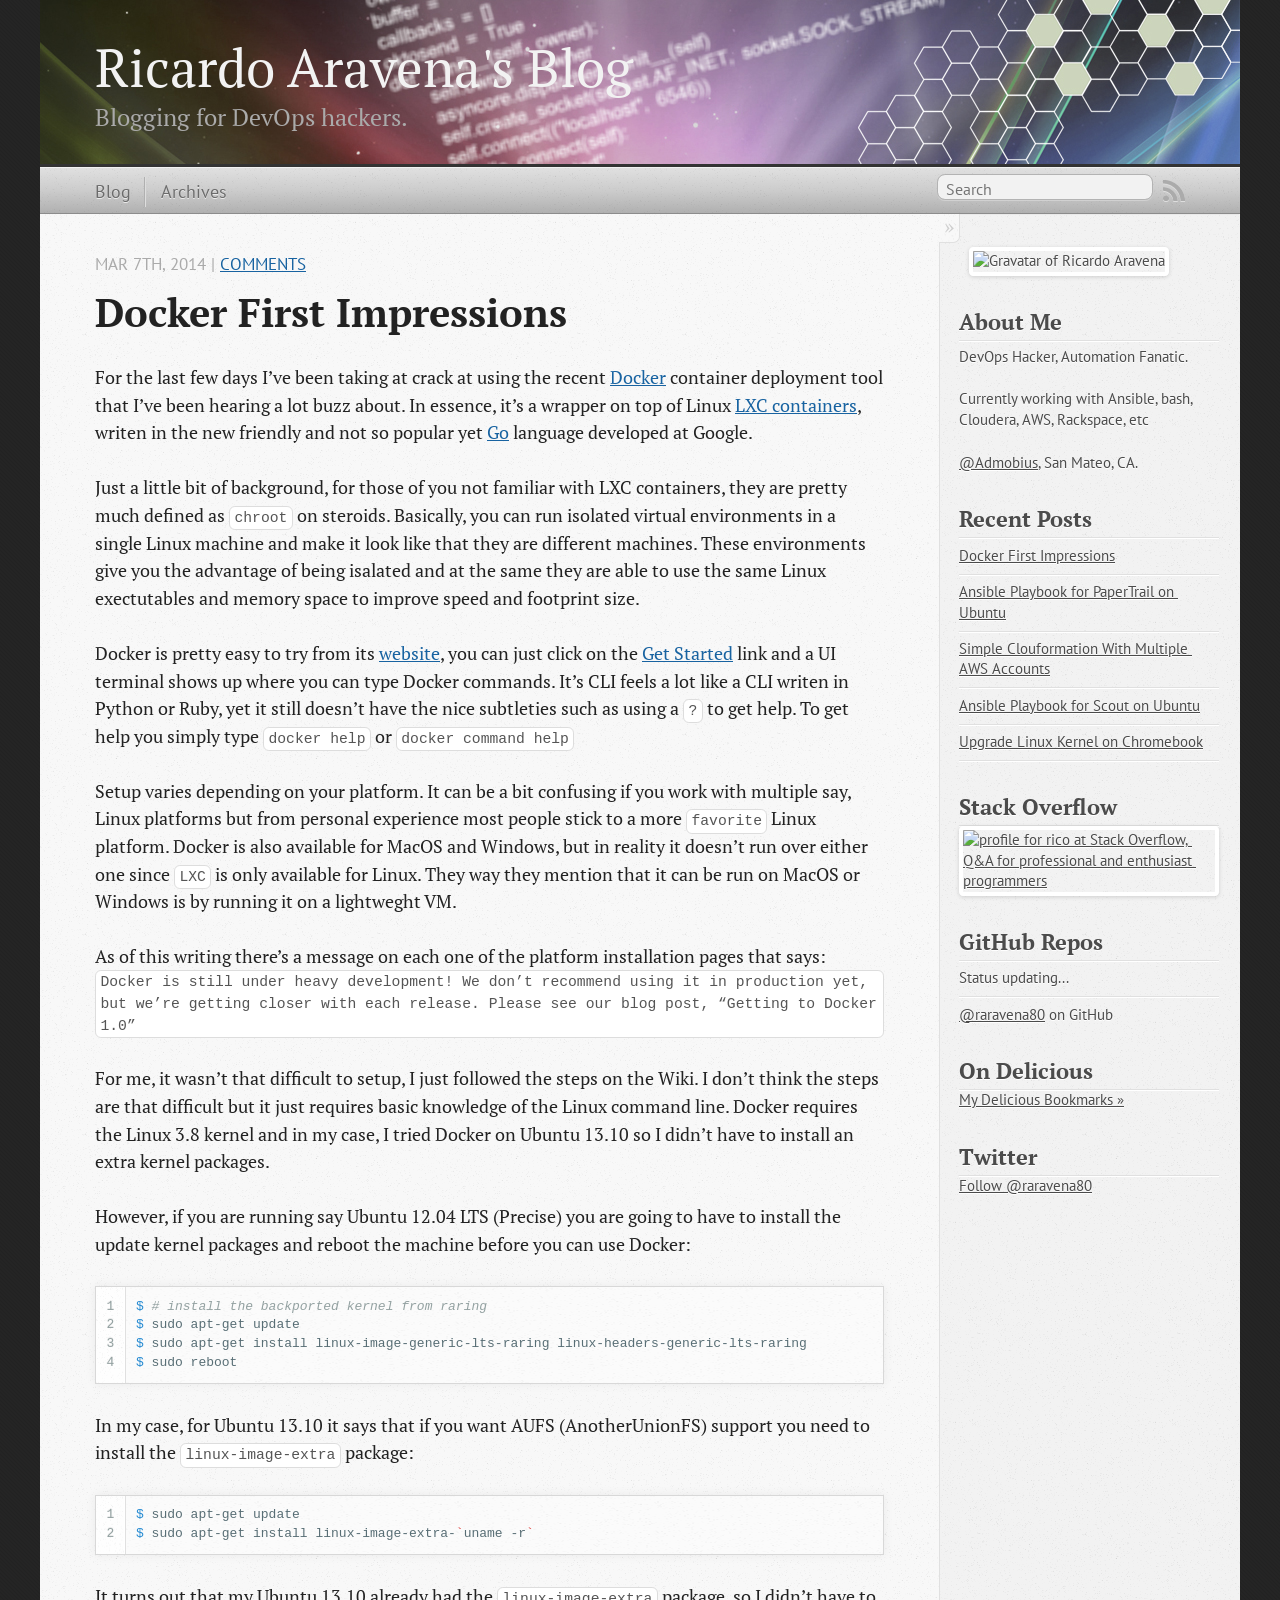
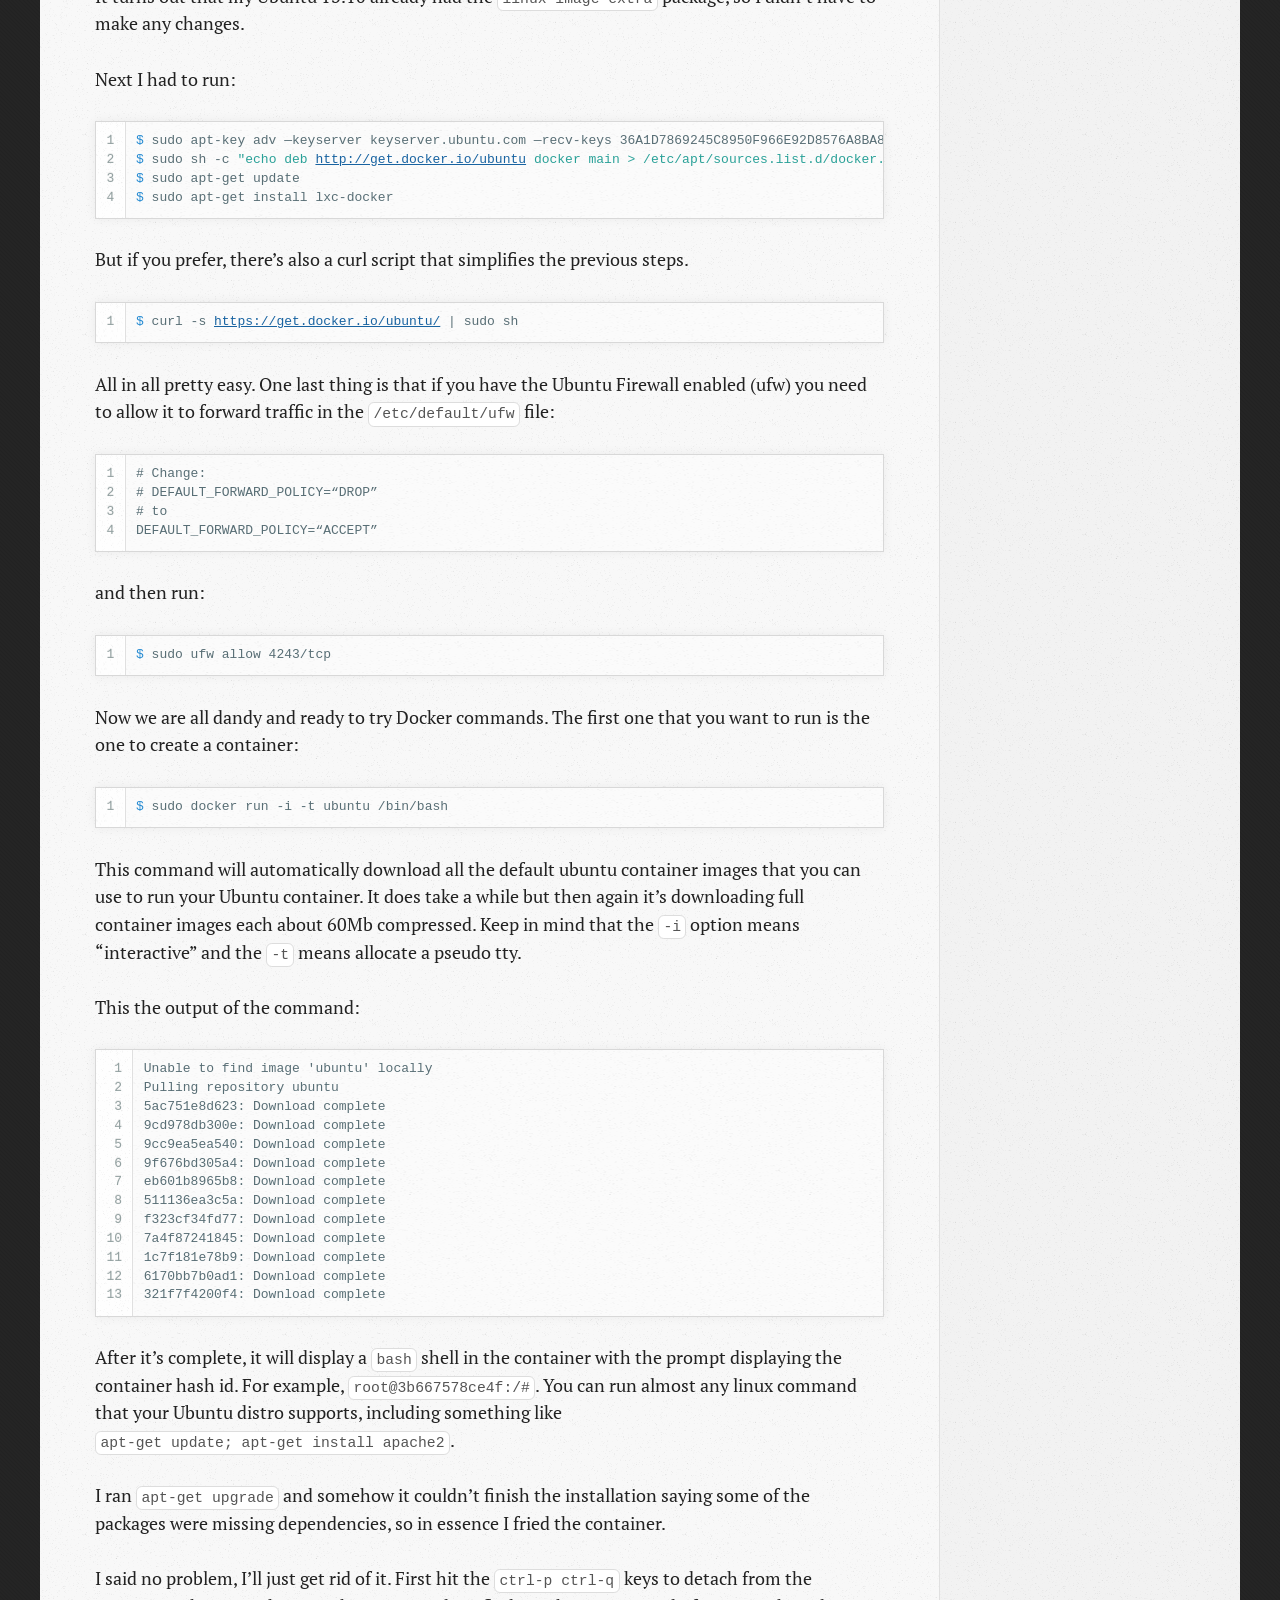
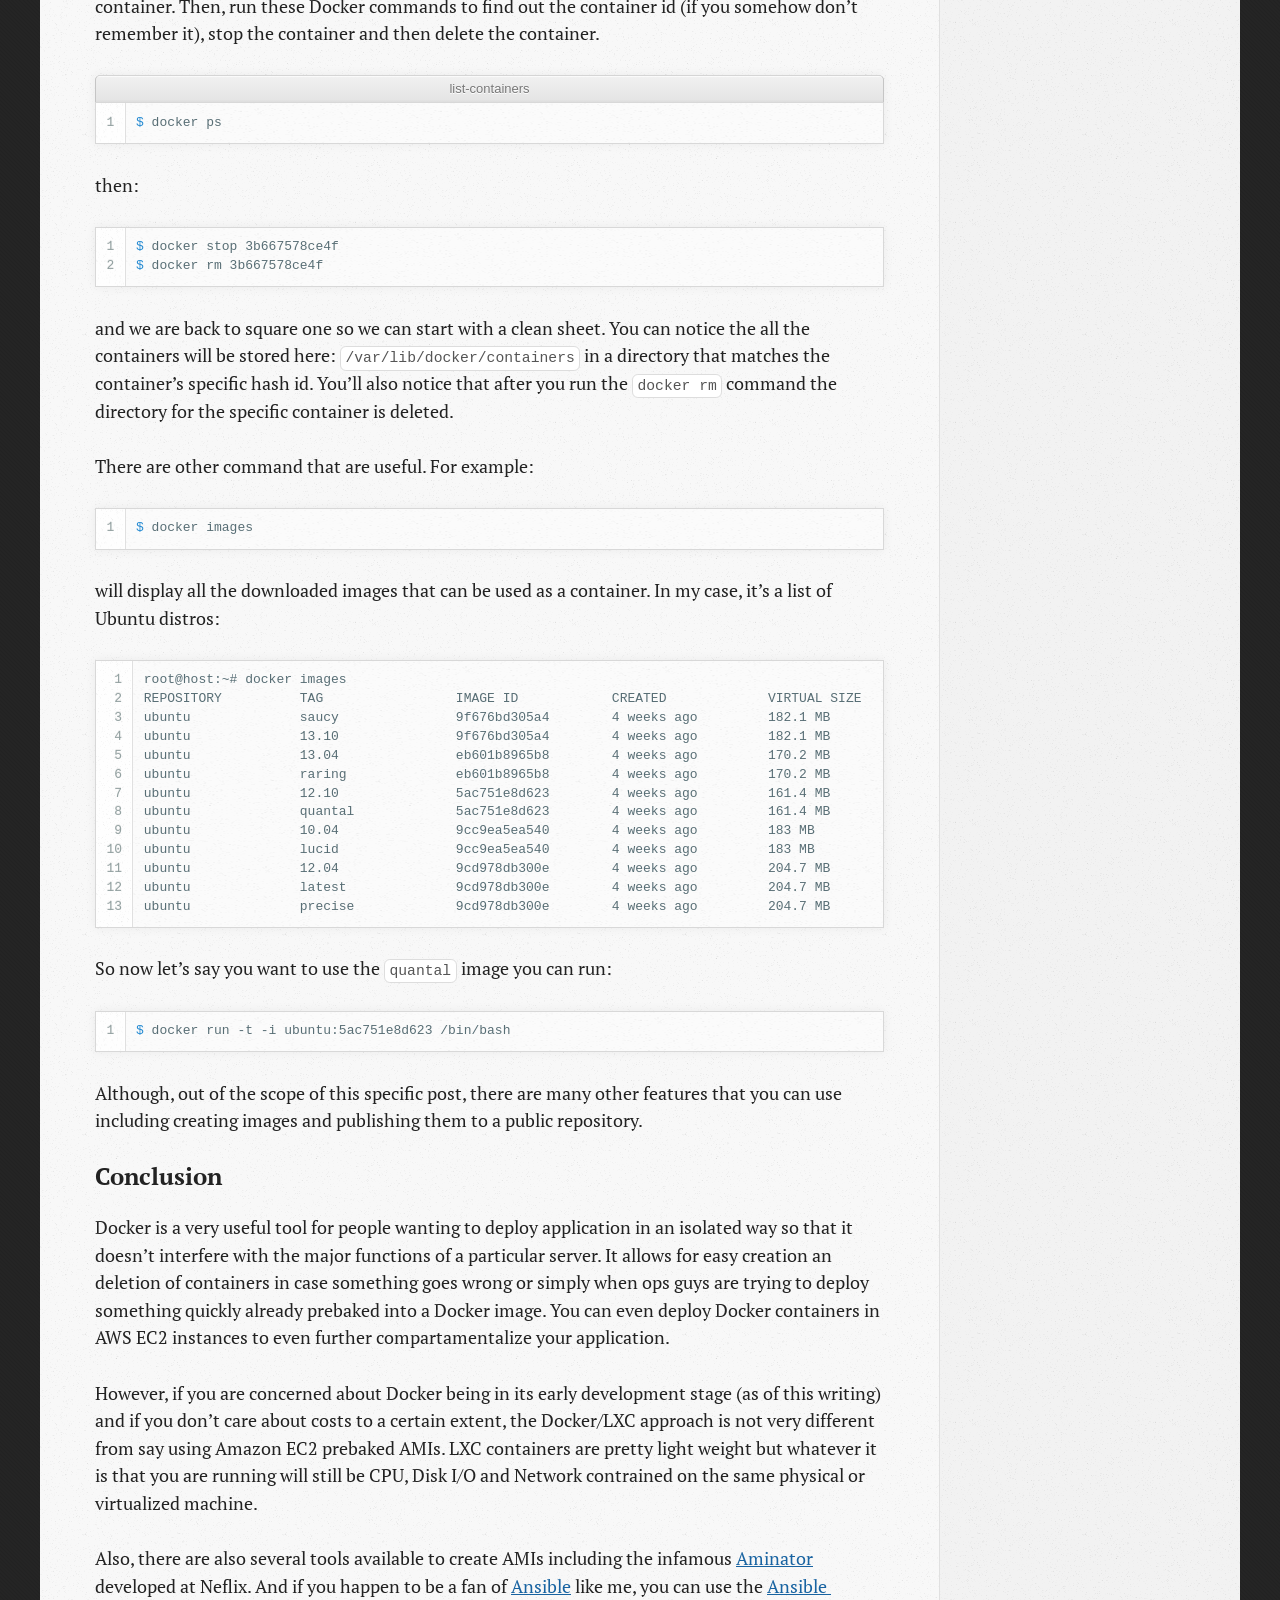
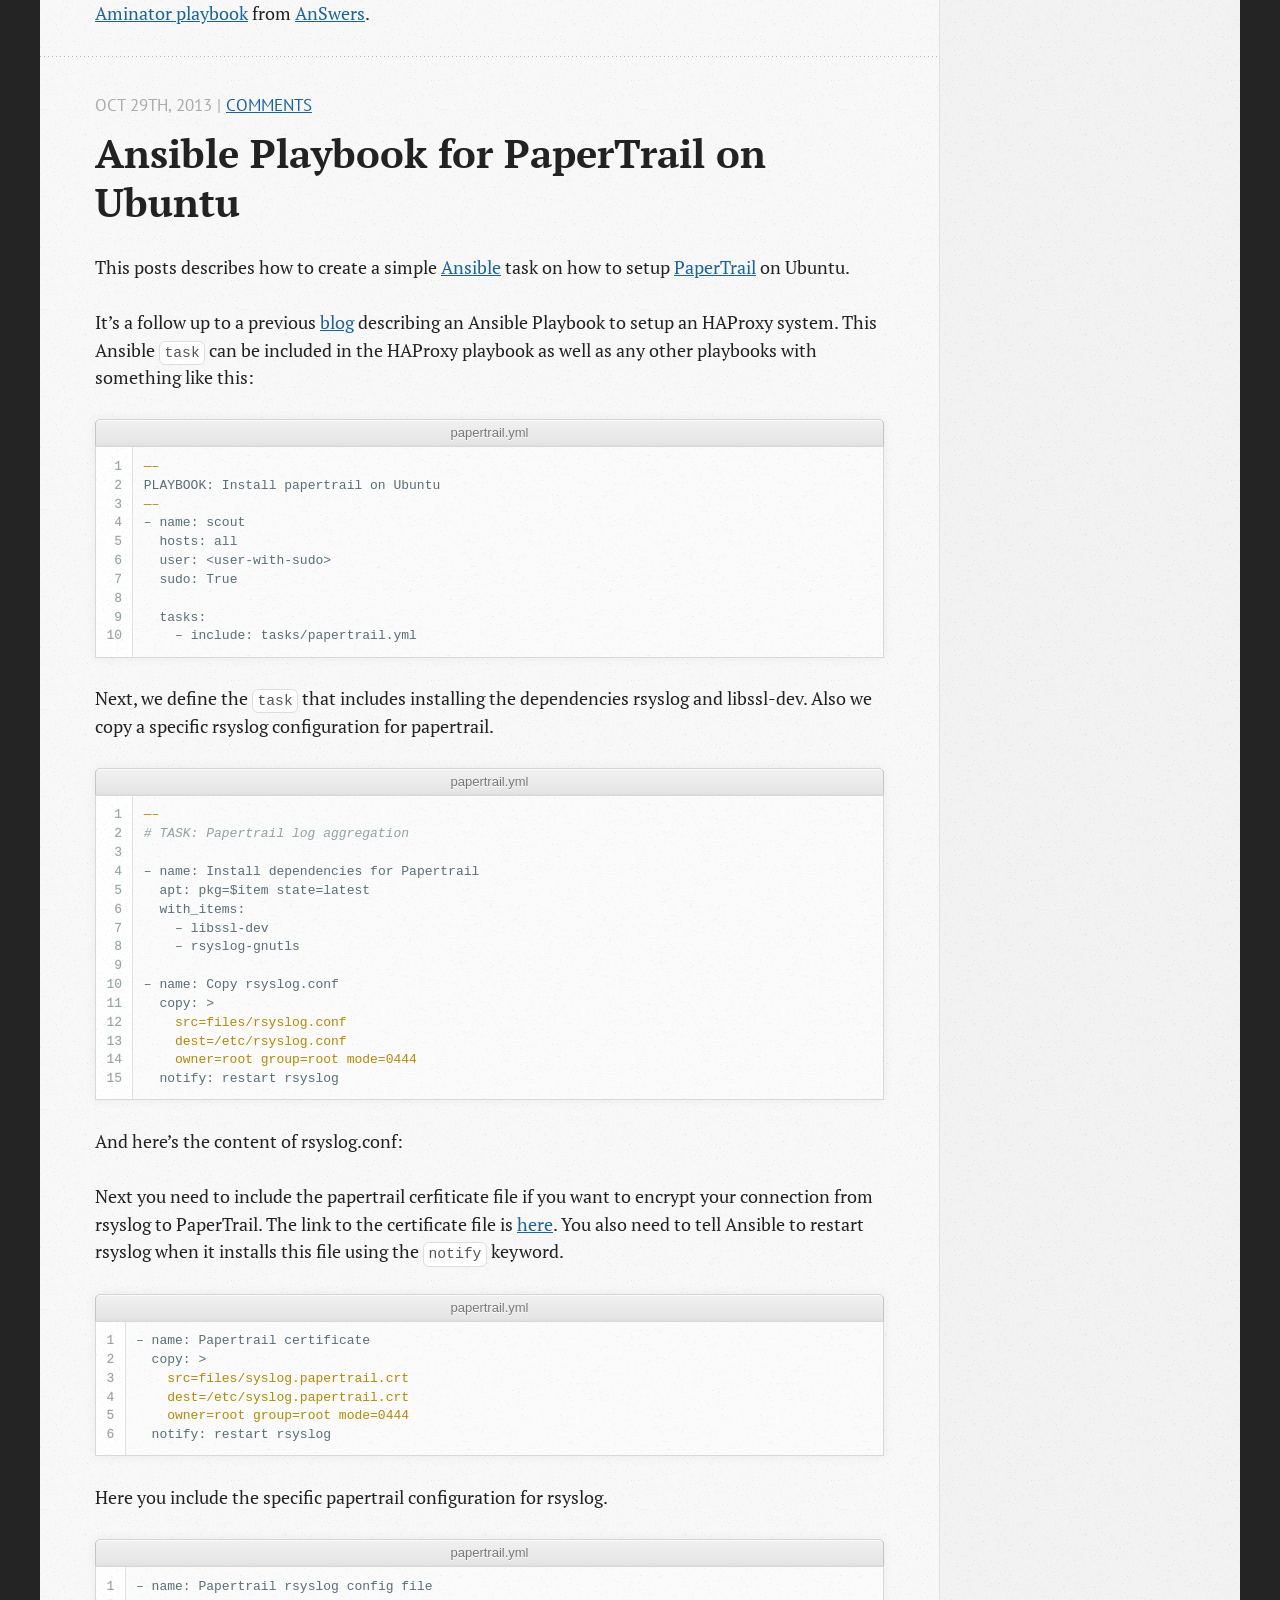
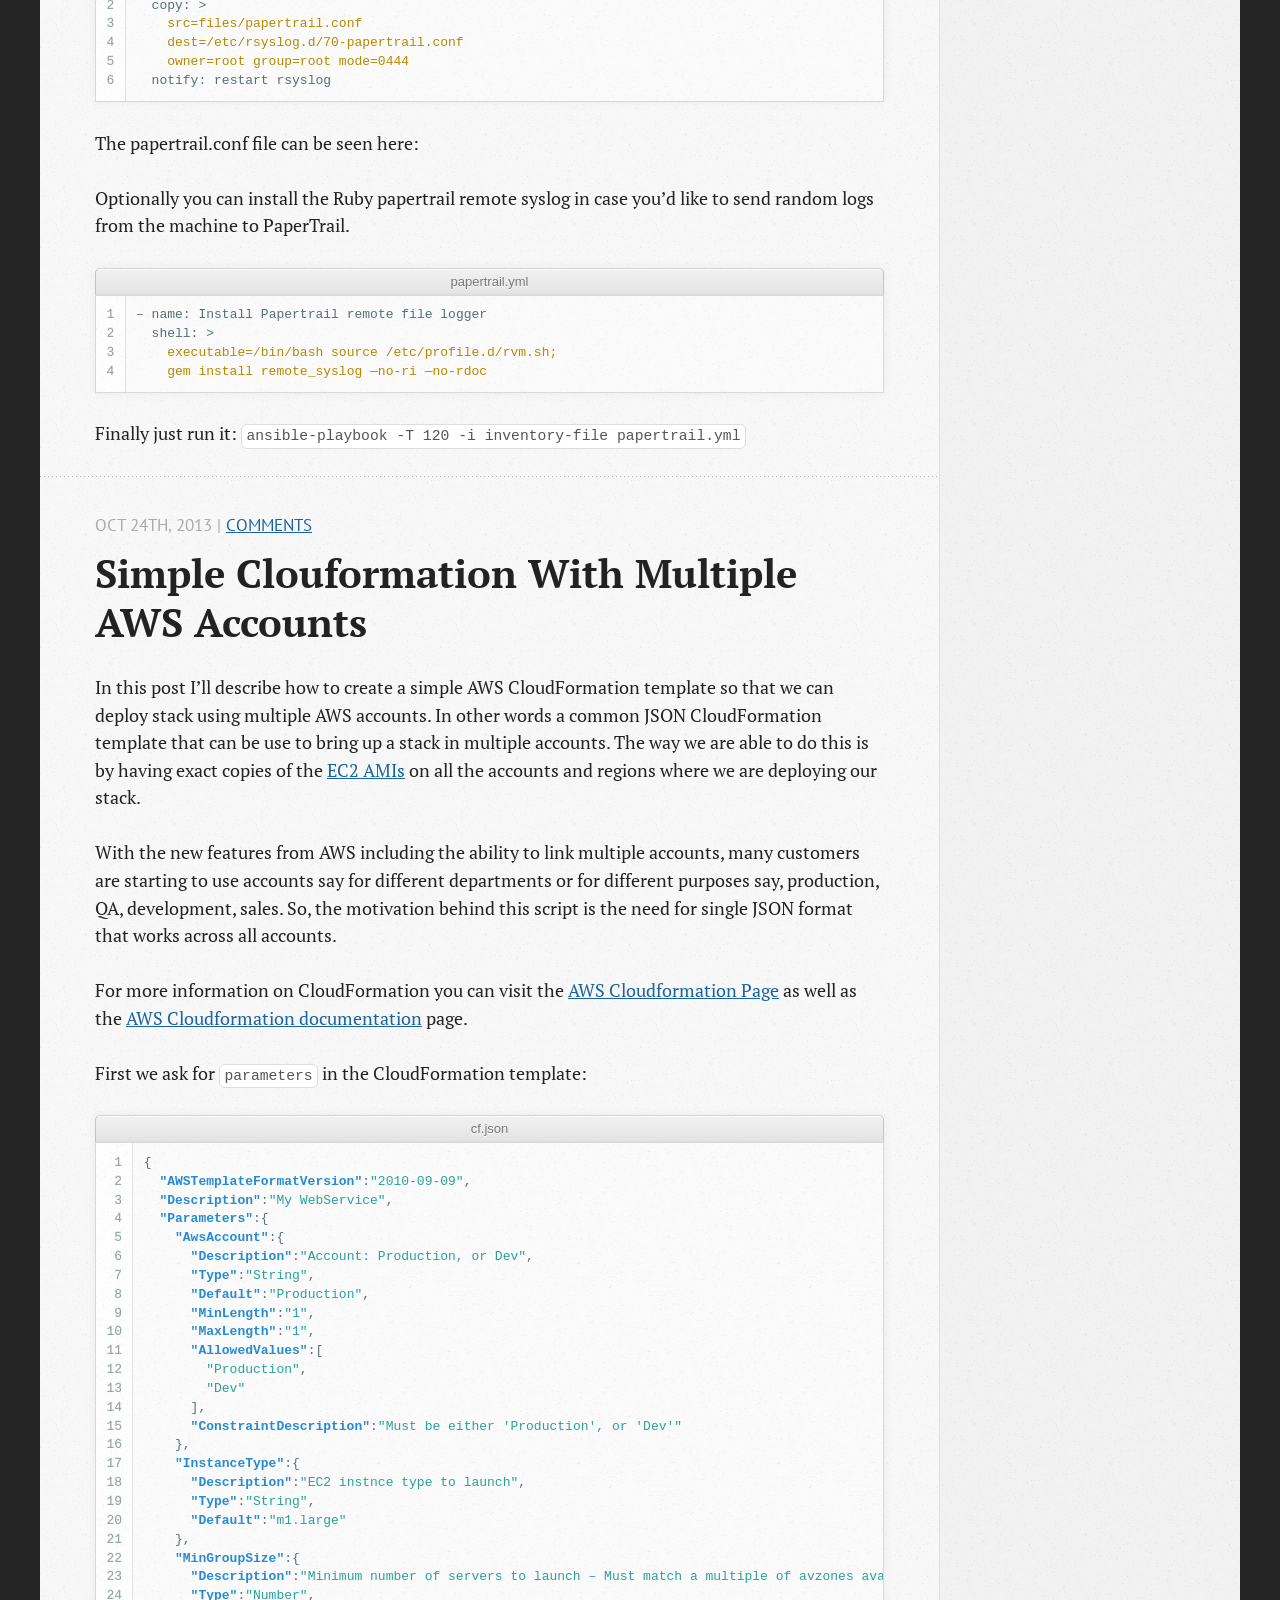
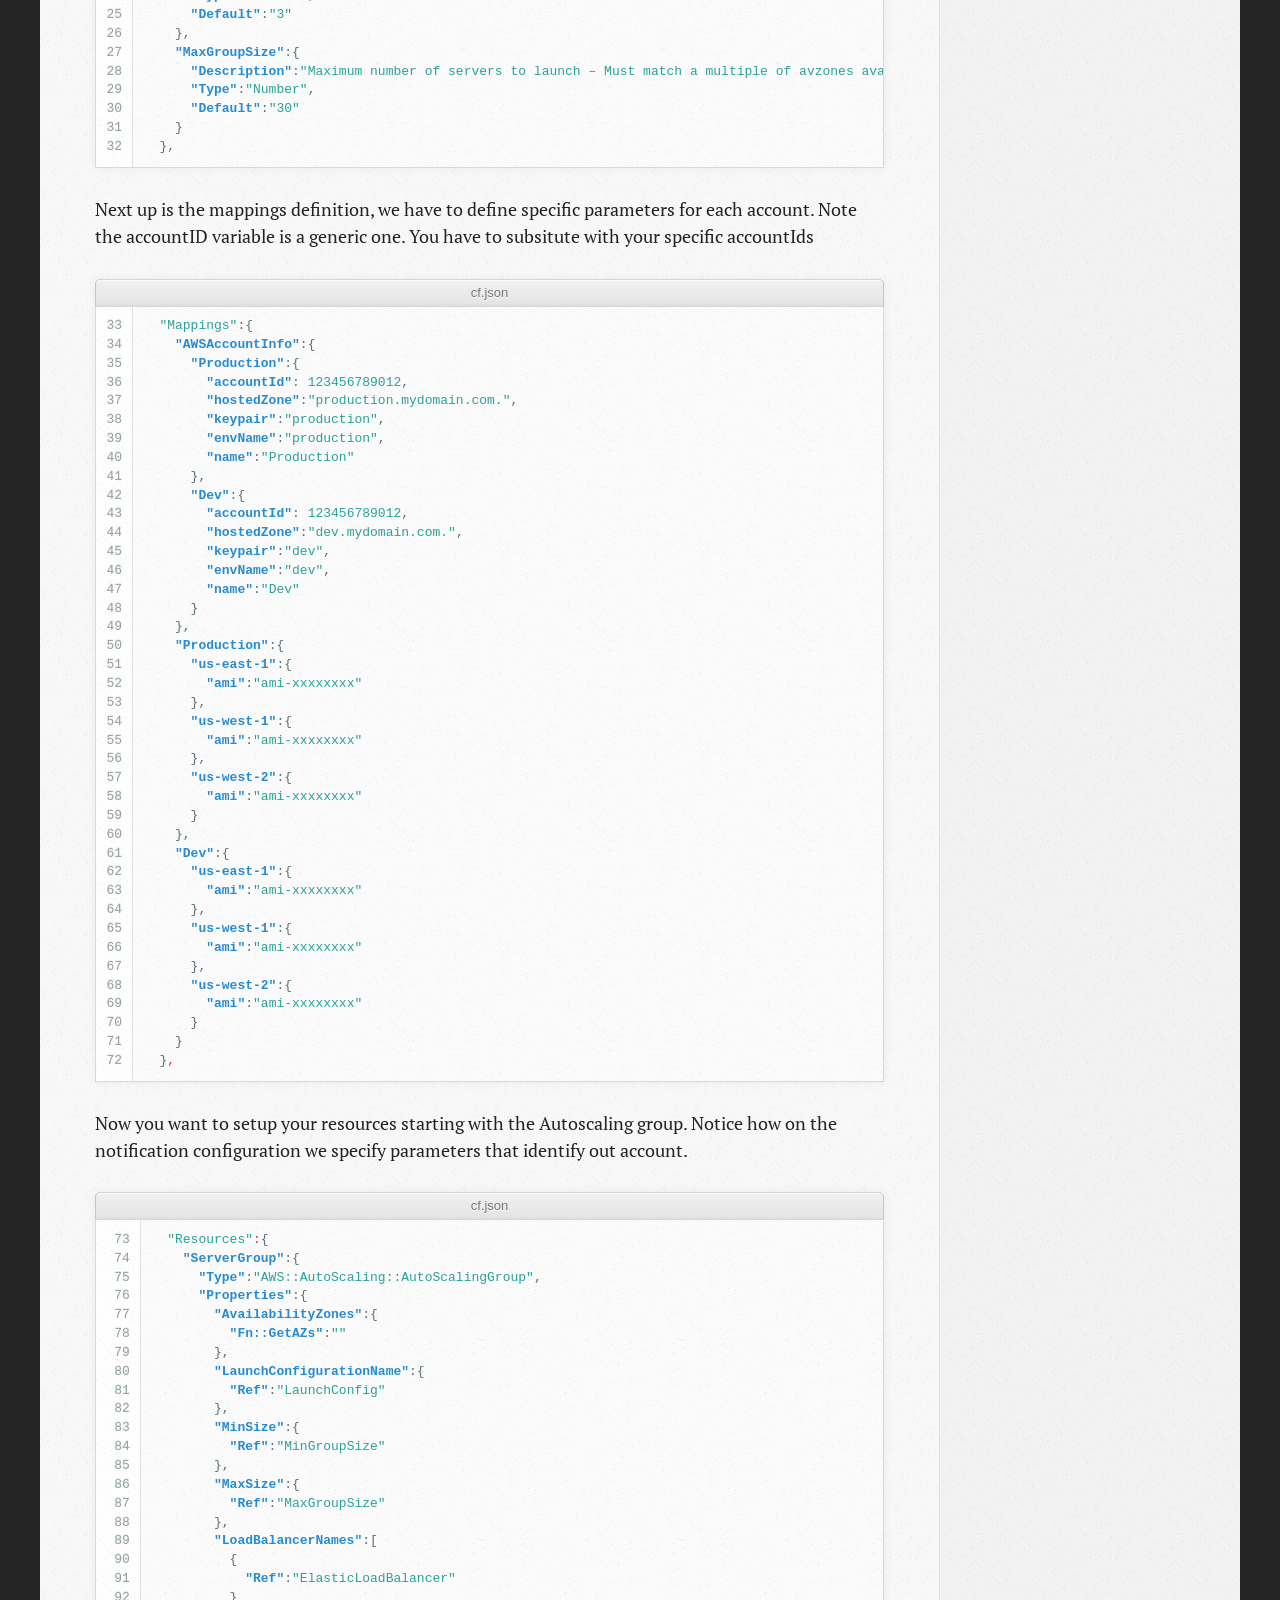
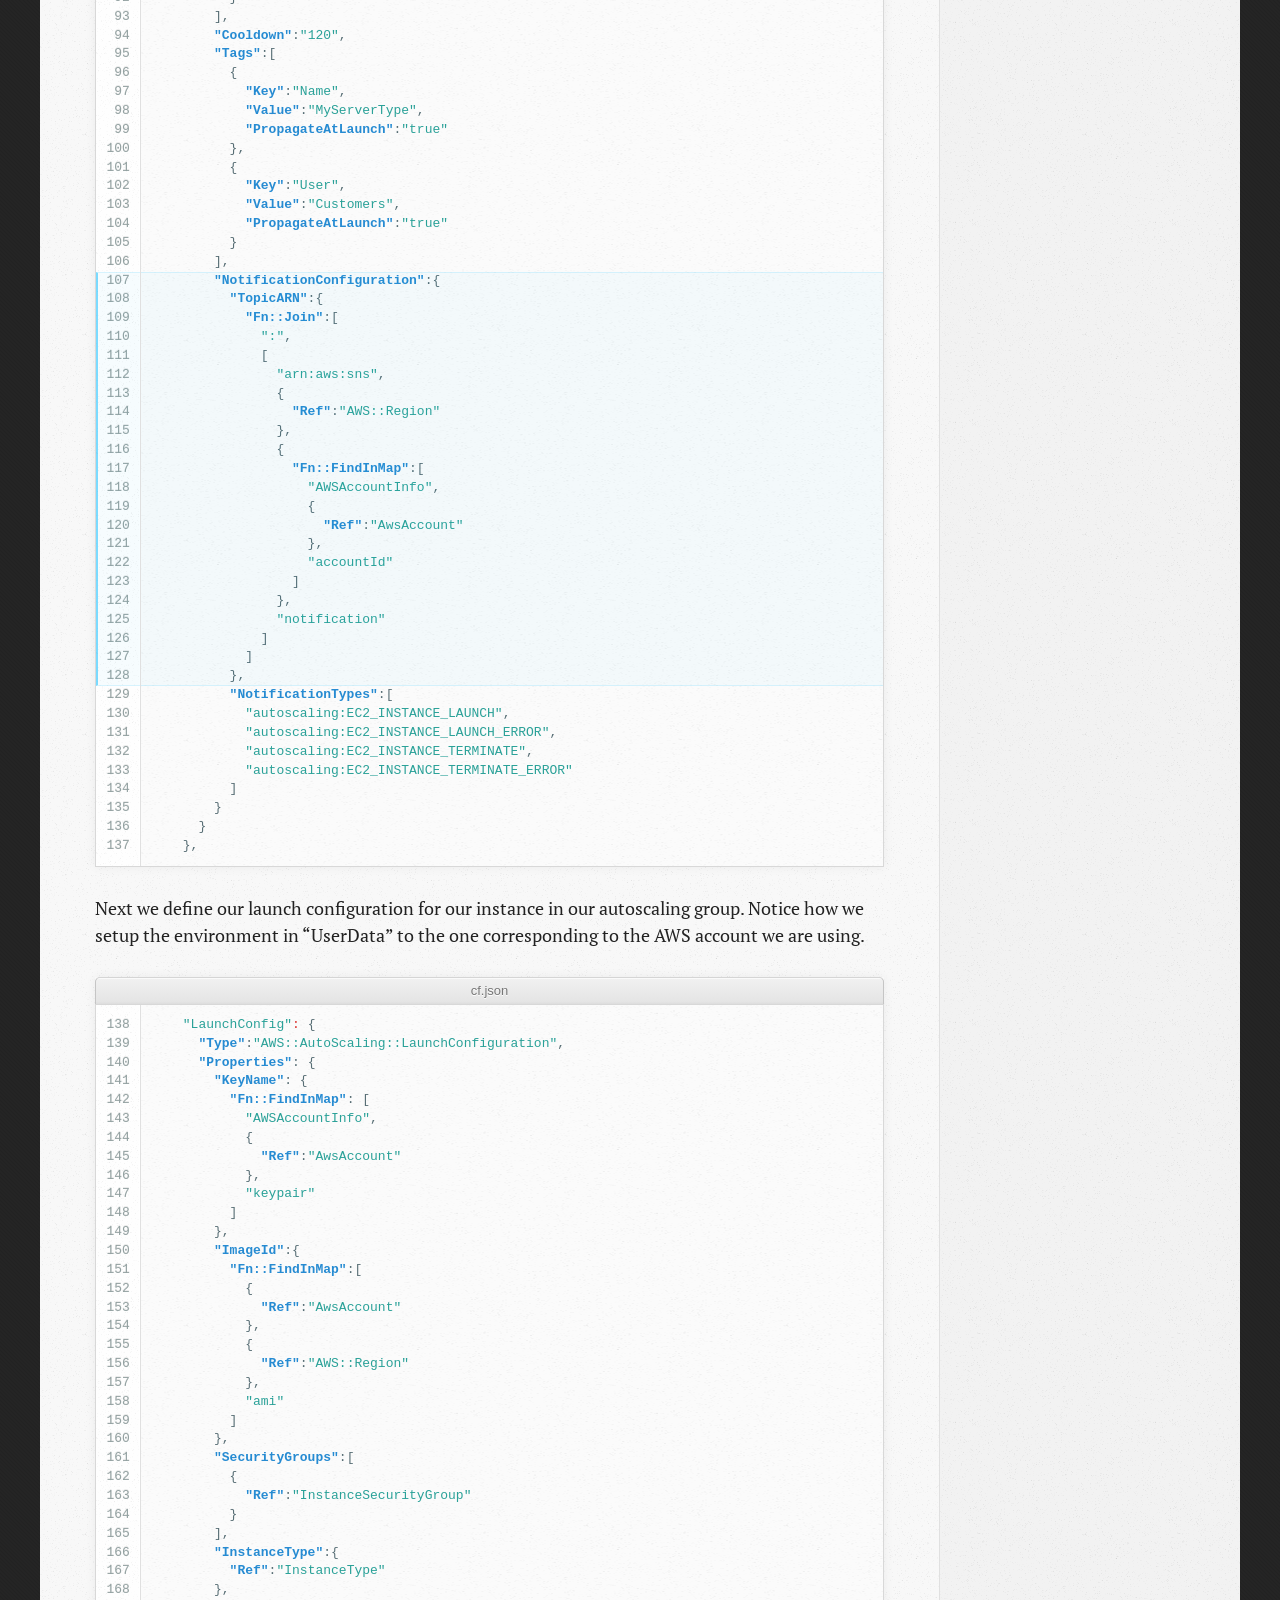
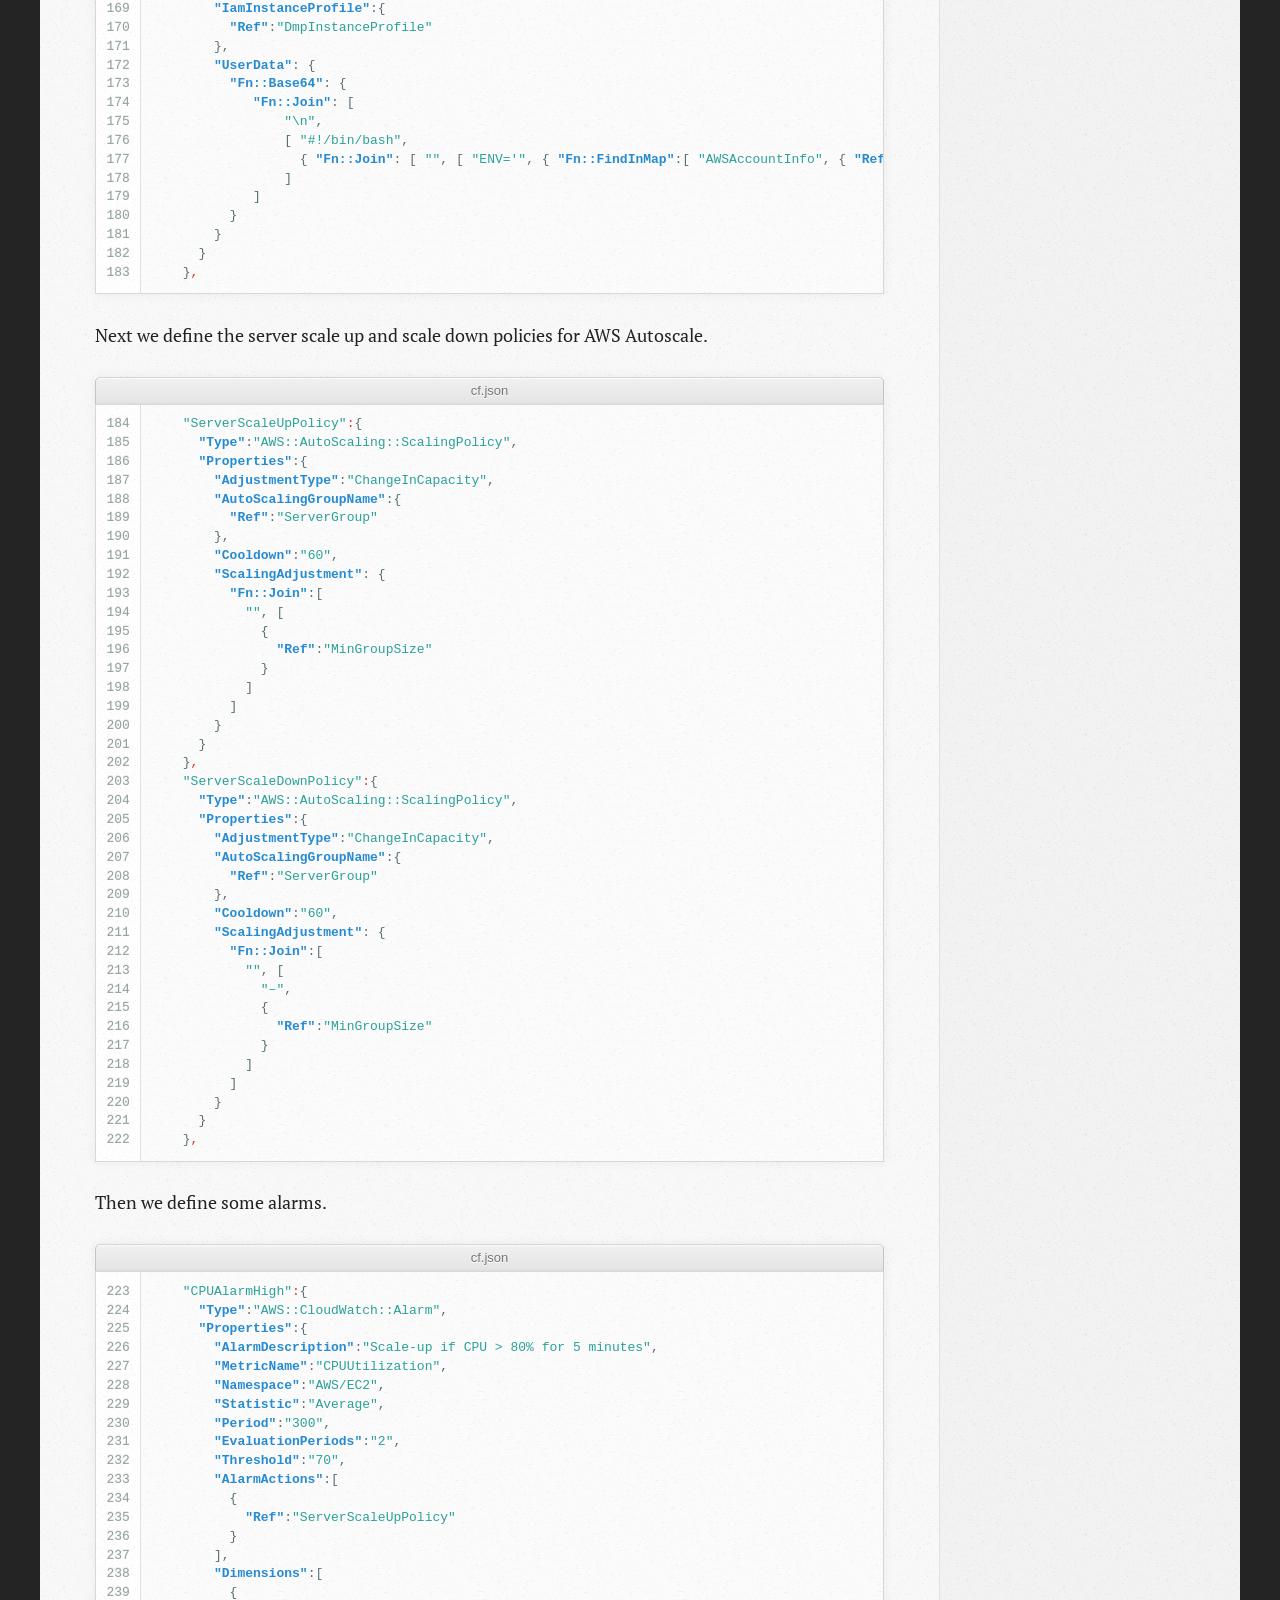
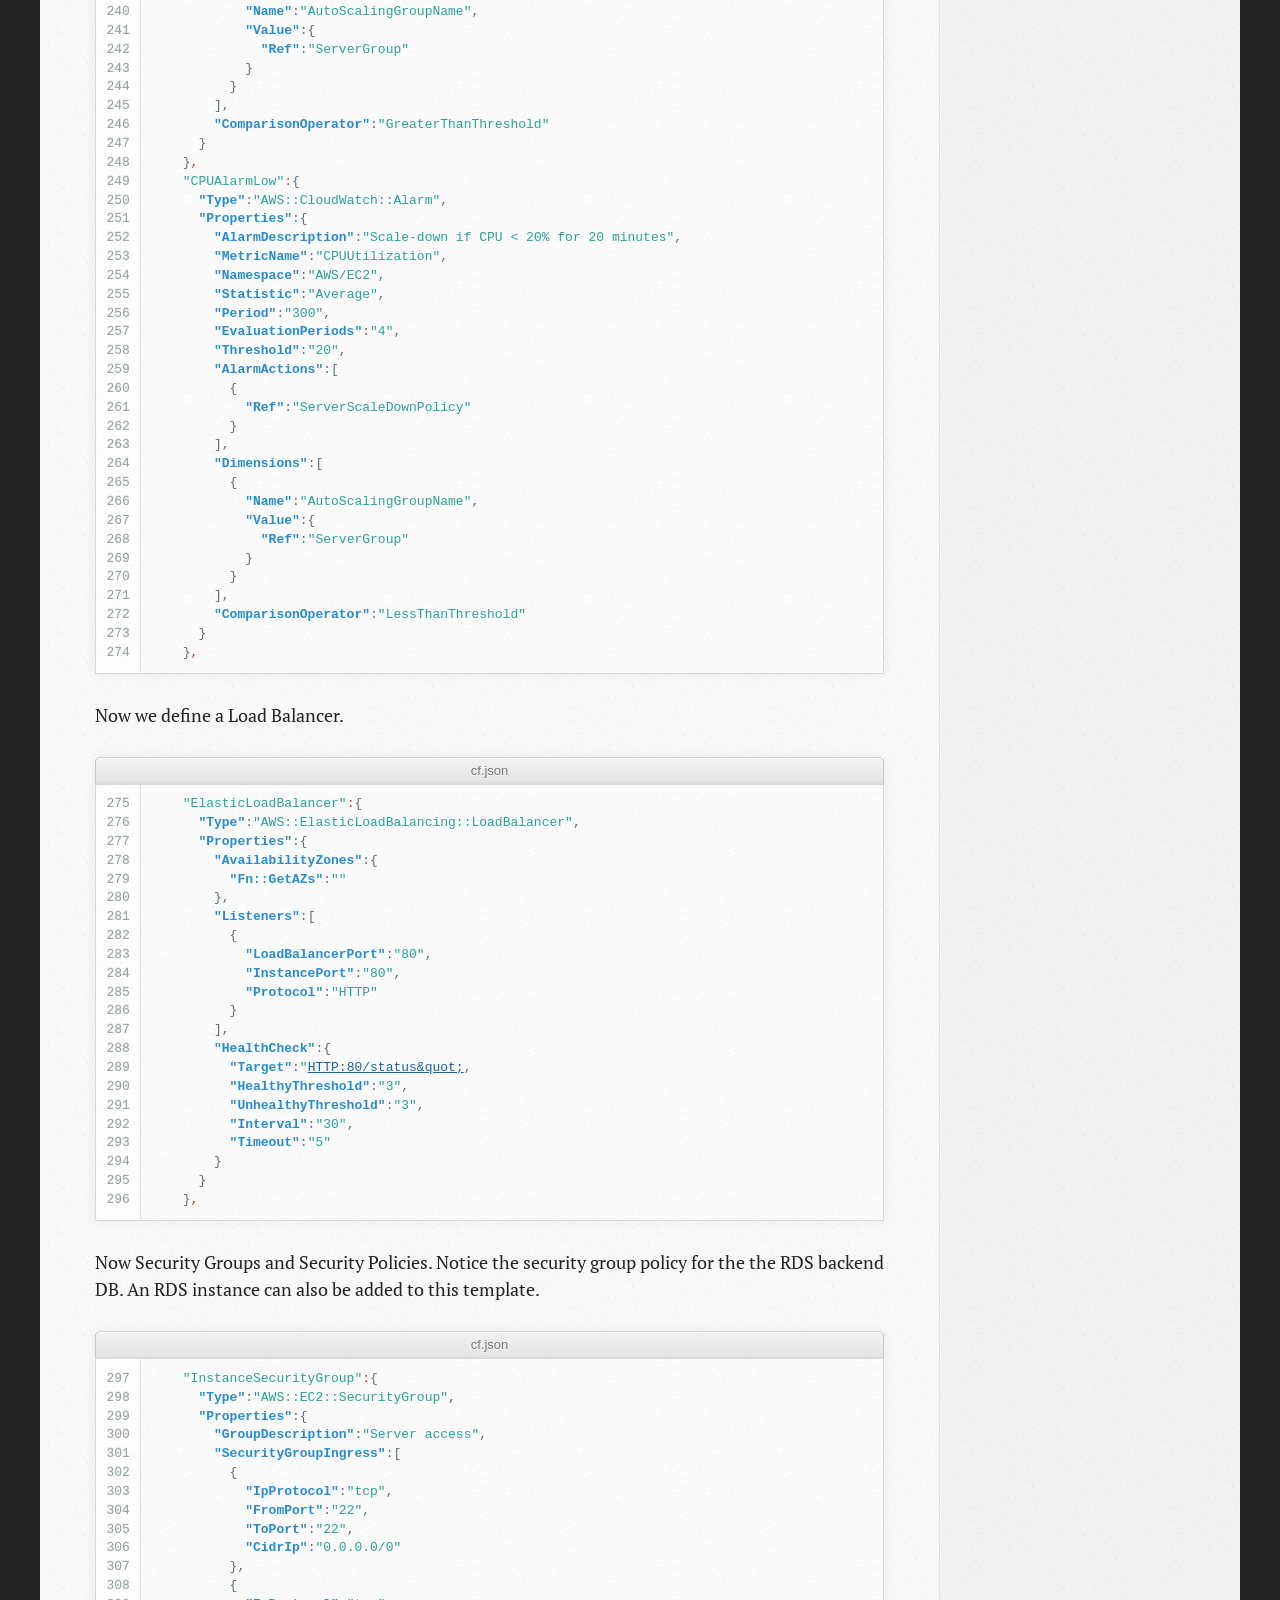
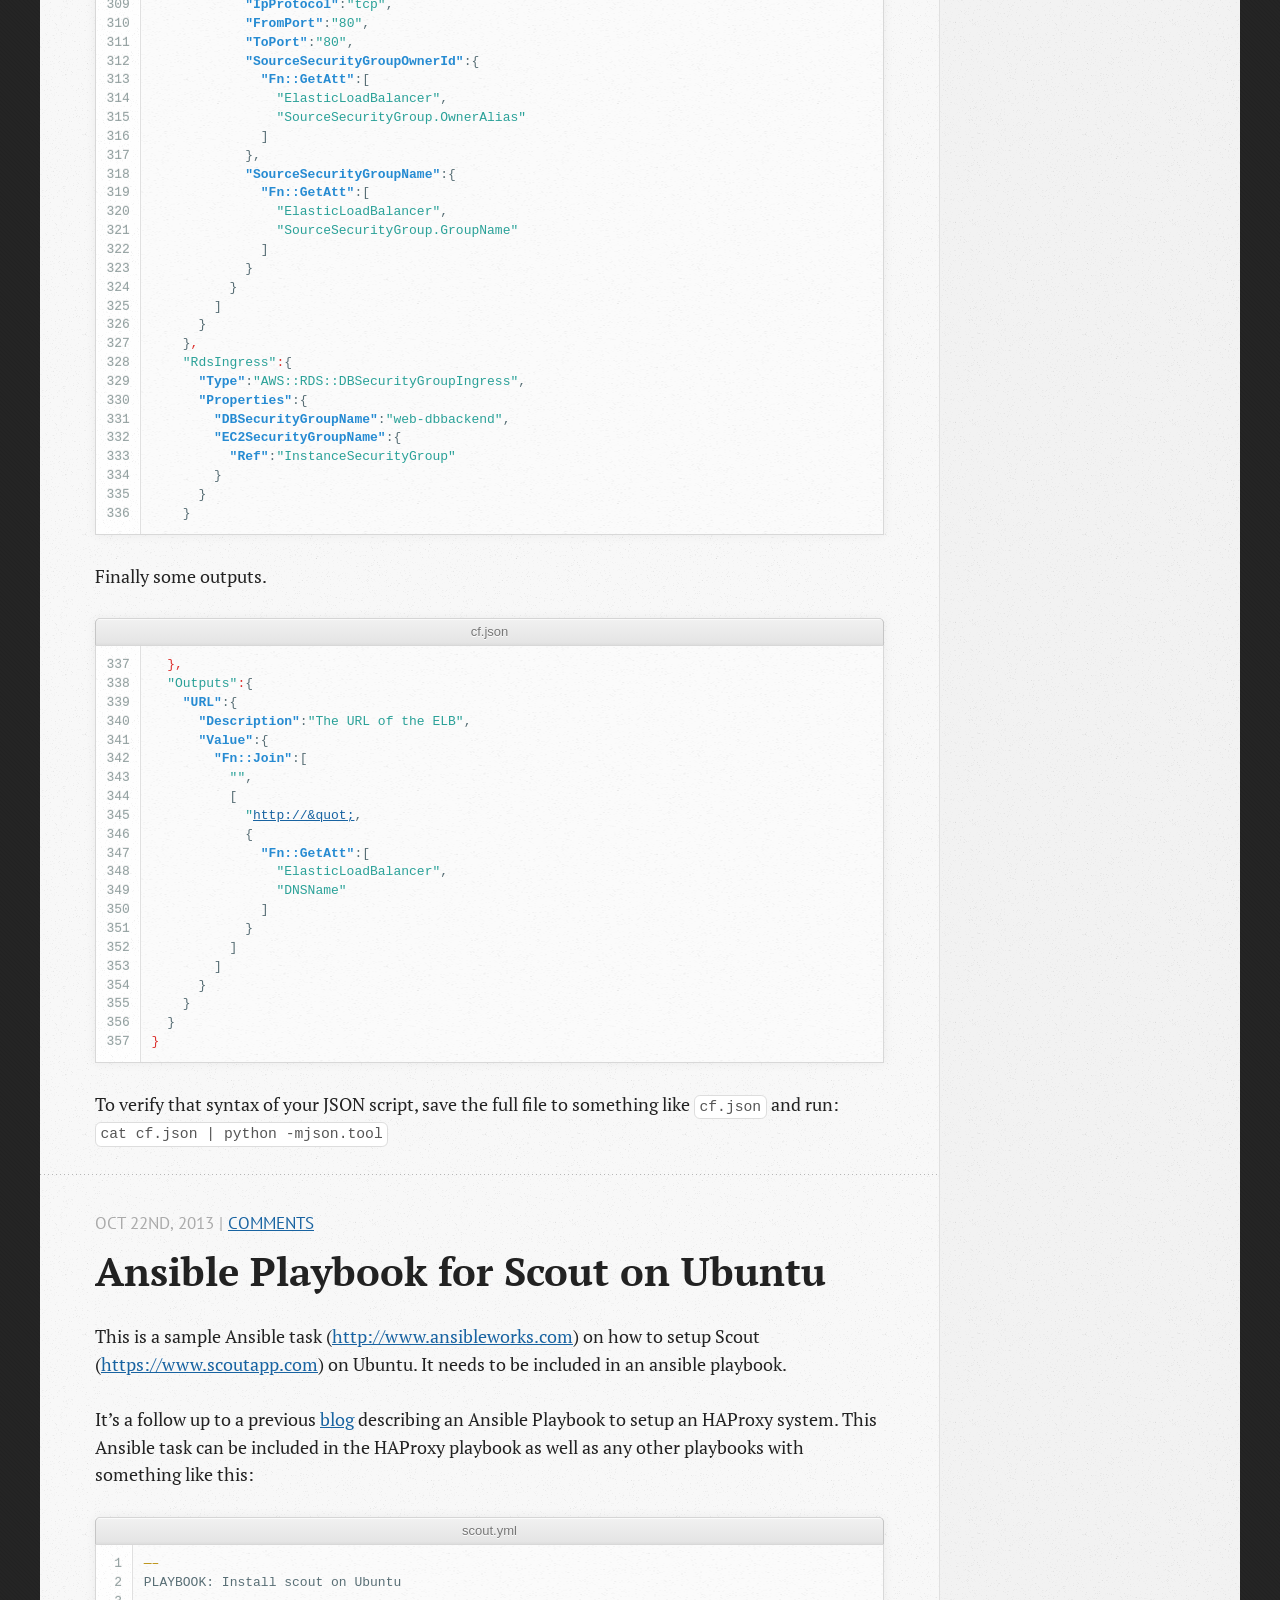
==== commit bcaa9d9c: "Site updated at 2014-03-09 02:37:58 UTC" ====
--- a/index.html
+++ b/index.html
@@ -99,20 +99,20 @@
 
   <div class="entry-content"><p>For the last few days I&rsquo;ve been taking at crack at using the recent <a href="https://www.docker.io/">Docker</a> container deployment tool that I&rsquo;ve been
 hearing a lot buzz about.
-In essence is wrapper on top of Linux <a href="https://linuxcontainers.org/">LXC containers</a>  writen in the new friendly and not so popular yet <a href="http://golang.org/">Go</a> language developed at Google.</p>
+In essence, it&rsquo;s a wrapper on top of Linux <a href="https://linuxcontainers.org/">LXC containers</a>,  writen in the new friendly and not so popular yet <a href="http://golang.org/">Go</a> language developed at Google.</p>
 
 <p>Just a little bit of background, for those of you not familiar with LXC containers,
 they are pretty much defined as <code>chroot</code> on steroids. Basically, you can run isolated virtual
-environments in a single Linux machines and make it look like that they are different machines.
-These environment give you the advantage of being isalated and at the same they are able to use
+environments in a single Linux machine and make it look like that they are different machines.
+These environments give you the advantage of being isalated and at the same they are able to use
 the same Linux exectutables and memory space to improve speed and footprint size.</p>
 
 <p>Docker is pretty easy to try from its <a href="https://www.docker.io/">website</a>, you can just click on the <a href="https://www.docker.io/gettingstarted/">Get Started</a>
-link and a UI terminal shows up where you can type Docker commands. It&rsquo;s CLI feels a lot like a CLI writen in Python or Ruby, yet it still don&rsquo;t
+link and a UI terminal shows up where you can type Docker commands. It&rsquo;s CLI feels a lot like a CLI writen in Python or Ruby, yet it still doesn&rsquo;t
 have the nice subtleties such as using a <code>?</code> to get help. To get help you simply type <code>docker help</code> or <code>docker command help</code></p>
 
 <p>Setup varies depending on your platform. It can be a bit confusing if you work with multiple say, Linux platforms but from personal experience
-most people stick to a more <code>favorite</code> Linux platform. Docker is also available for to be run MacOS and Windows, but in reality
+most people stick to a more <code>favorite</code> Linux platform. Docker is also available for MacOS and Windows, but in reality
 it doesn&rsquo;t run over either one since <code>LXC</code> is only available for Linux. They way they mention that it can be run on MacOS or Windows is by running
 it on a lightweght VM.</p>
 
@@ -120,8 +120,9 @@
 
 <p>For me, it wasn&rsquo;t that difficult to setup, I just followed the steps on the Wiki. I don&rsquo;t think the steps
 are that difficult but it just requires basic knowledge of the Linux command line.
-Docker requires the Linux 3.8 kernel and in my case, I tried Docker on Ubuntu 13.10 so I didn&rsquo;t have to install an extra kernel packages.
-However, if you are running say Ubuntu 12.04 LTS (Precise) you are going to have to install the update kernel packages and reboot the machine
+Docker requires the Linux 3.8 kernel and in my case, I tried Docker on Ubuntu 13.10 so I didn&rsquo;t have to install an extra kernel packages.</p>
+
+<p>However, if you are running say Ubuntu 12.04 LTS (Precise) you are going to have to install the update kernel packages and reboot the machine
 before you can use Docker:</p>
 
 <p><figure class='code'><div class='highlight'><table><tr><td class='line-numbers' aria-hidden='true'><pre><div data-line='1' class='line-number'></div><div data-line='2' class='line-number'></div><div data-line='3' class='line-number'></div><div data-line='4' class='line-number'></div></pre></td><td class='main  bash'><pre><div class='line'><span class="nv">$ </span><span class="c"># install the backported kernel from raring</span>
@@ -130,13 +131,13 @@
 </div><div class='line'><span class="nv">$ </span>sudo reboot
 </div></pre></td></tr></table></div></figure></p>
 
-<p>In my case for Ubuntu 13.10 it says that if you want AUFS (AnotherUnionFS) support you need to install the <code>linux-image-extra</code> package:</p>
+<p>In my case, for Ubuntu 13.10 it says that if you want AUFS (AnotherUnionFS) support you need to install the <code>linux-image-extra</code> package:</p>
 
 <p><figure class='code'><div class='highlight'><table><tr><td class='line-numbers' aria-hidden='true'><pre><div data-line='1' class='line-number'></div><div data-line='2' class='line-number'></div></pre></td><td class='main  bash'><pre><div class='line'><span class="nv">$ </span>sudo apt-get update
 </div><div class='line'><span class="nv">$ </span>sudo apt-get install linux-image-extra-<span class="se">`</span>uname -r<span class="se">`</span>
 </div></pre></td></tr></table></div></figure></p>
 
-<p>However, it turns out that my Ubuntu 13.10 already had the <code>linux-image-extra</code> package, so I didn&rsquo;t have to make any changes.</p>
+<p>It turns out that my Ubuntu 13.10 already had the <code>linux-image-extra</code> package, so I didn&rsquo;t have to make any changes.</p>
 
 <p>Next I had to run:</p>
 
@@ -164,13 +165,13 @@
 <p><figure class='code'><div class='highlight'><table><tr><td class='line-numbers' aria-hidden='true'><pre><div data-line='1' class='line-number'></div></pre></td><td class='main  bash'><pre><div class='line'><span class="nv">$ </span>sudo ufw allow 4243/tcp
 </div></pre></td></tr></table></div></figure></p>
 
-<p>Now we are all dandy and ready to try commands docker commands. The first one that you want to run is
+<p>Now we are all dandy and ready to try Docker commands. The first one that you want to run is
 the one to create a container:</p>
 
 <p><figure class='code'><div class='highlight'><table><tr><td class='line-numbers' aria-hidden='true'><pre><div data-line='1' class='line-number'></div></pre></td><td class='main  bash'><pre><div class='line'><span class="nv">$ </span>sudo docker run -i -t ubuntu /bin/bash
 </div></pre></td></tr></table></div></figure></p>
 
-<p>This command will automatically download all the default ubuntu container images that you can use to run your ubuntu container. It does take a while but then again it&rsquo;s downloading full container images each about 60Mb compressed. Keep in mind that the <code>-i</code> option means &ldquo;interactive&rdquo; and the <code>-t</code> means allocate a pseudo tty.</p>
+<p>This command will automatically download all the default ubuntu container images that you can use to run your Ubuntu container. It does take a while but then again it&rsquo;s downloading full container images each about 60Mb compressed. Keep in mind that the <code>-i</code> option means &ldquo;interactive&rdquo; and the <code>-t</code> means allocate a pseudo tty.</p>
 
 <p>This the output of the command:</p>
 
@@ -189,9 +190,11 @@
 </div><div class='line'>321f7f4200f4: Download complete
 </div></pre></td></tr></table></div></figure></p>
 
-<p>After it&rsquo;s complete it will display a <code>bash</code> shell in the container with the prompt displaying the container hash id. For example, <code>root@3b667578ce4f:/#</code>. You can run almost any linux command that your Ubuntu supports, including something like <code>apt-get update; apt-get install apache2</code>. I ran <code>apt-get upgrade</code> and somehow it couldn&rsquo;t finish the installation saying some of the packages were missing dependencies, so in essence I fried the container.</p>
-
-<p>I said no problem I&rsquo;ll just get rid of it. First git the <code>ctrl-p ctrl-q</code> to detach from the container. Then run these Docker commands to find out the container id (if you somehow don&rsquo;t remember it), stop the container and then delete the container.</p>
+<p>After it&rsquo;s complete, it will display a <code>bash</code> shell in the container with the prompt displaying the container hash id. For example, <code>root@3b667578ce4f:/#</code>. You can run almost any linux command that your Ubuntu distro supports, including something like <code>apt-get update; apt-get install apache2</code>.</p>
+
+<p>I ran <code>apt-get upgrade</code> and somehow it couldn&rsquo;t finish the installation saying some of the packages were missing dependencies, so in essence I fried the container.</p>
+
+<p>I said no problem, I&rsquo;ll just get rid of it. First hit the <code>ctrl-p ctrl-q</code> keys to detach from the container. Then, run these Docker commands to find out the container id (if you somehow don&rsquo;t remember it), stop the container and then delete the container.</p>
 
 <p><figure class='code'><figcaption>list-containers</figcaption><div class='highlight'><table><tr><td class='line-numbers' aria-hidden='true'><pre><div data-line='1' class='line-number'></div></pre></td><td class='main  bash'><pre><div class='line'><span class="nv">$ </span>docker ps
 </div></pre></td></tr></table></div></figure></p>
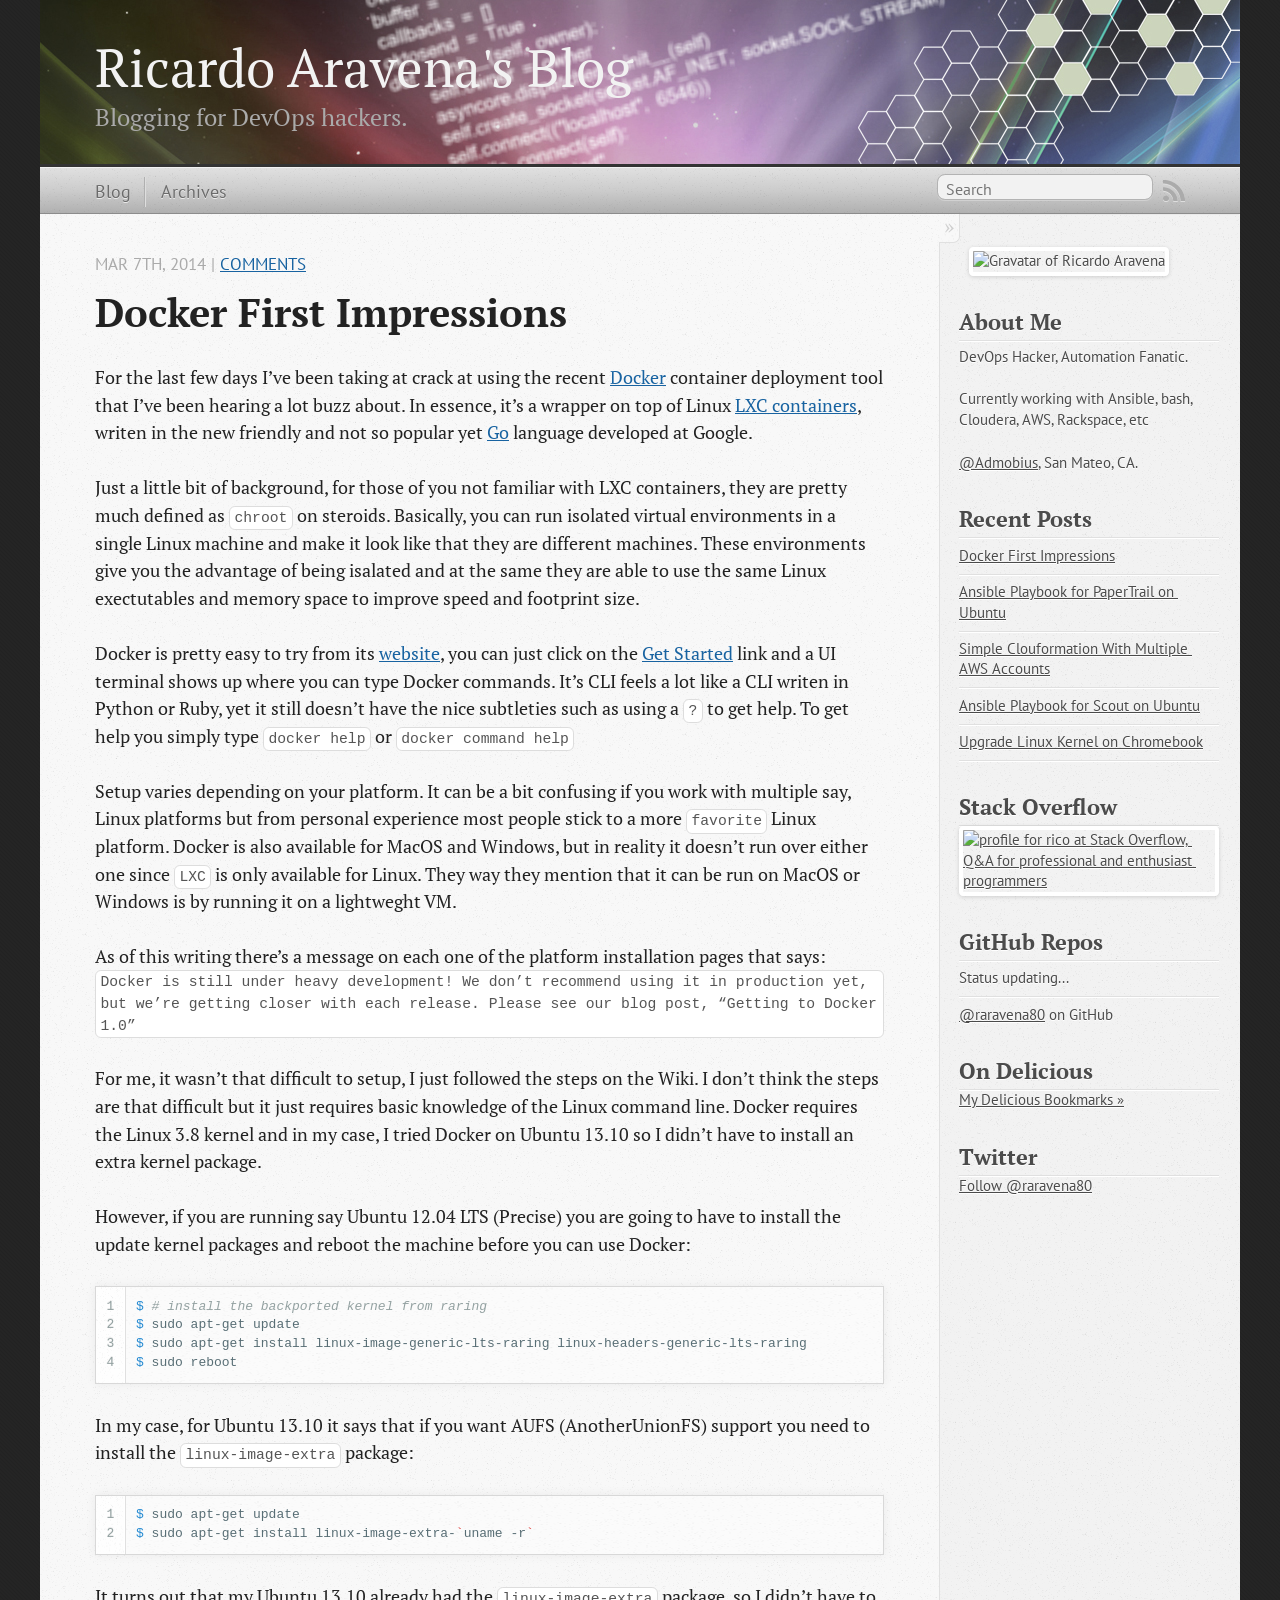
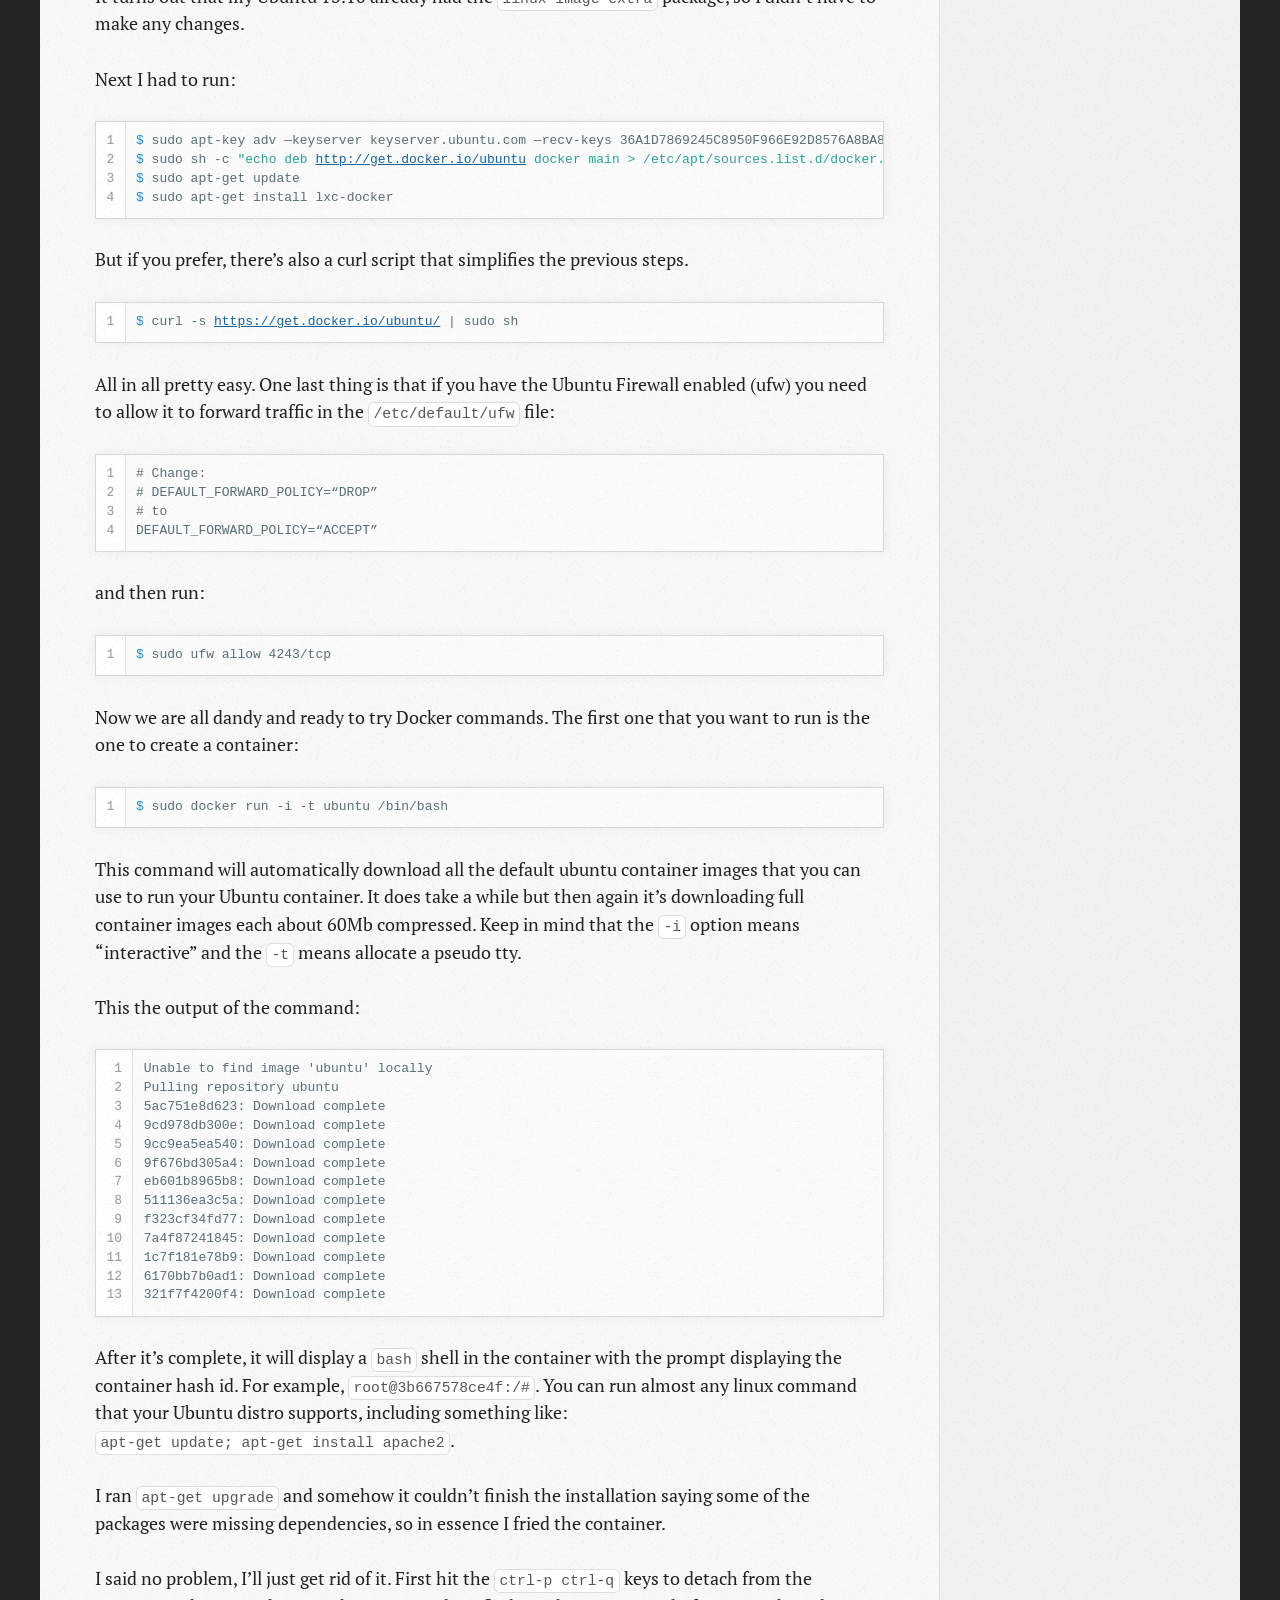
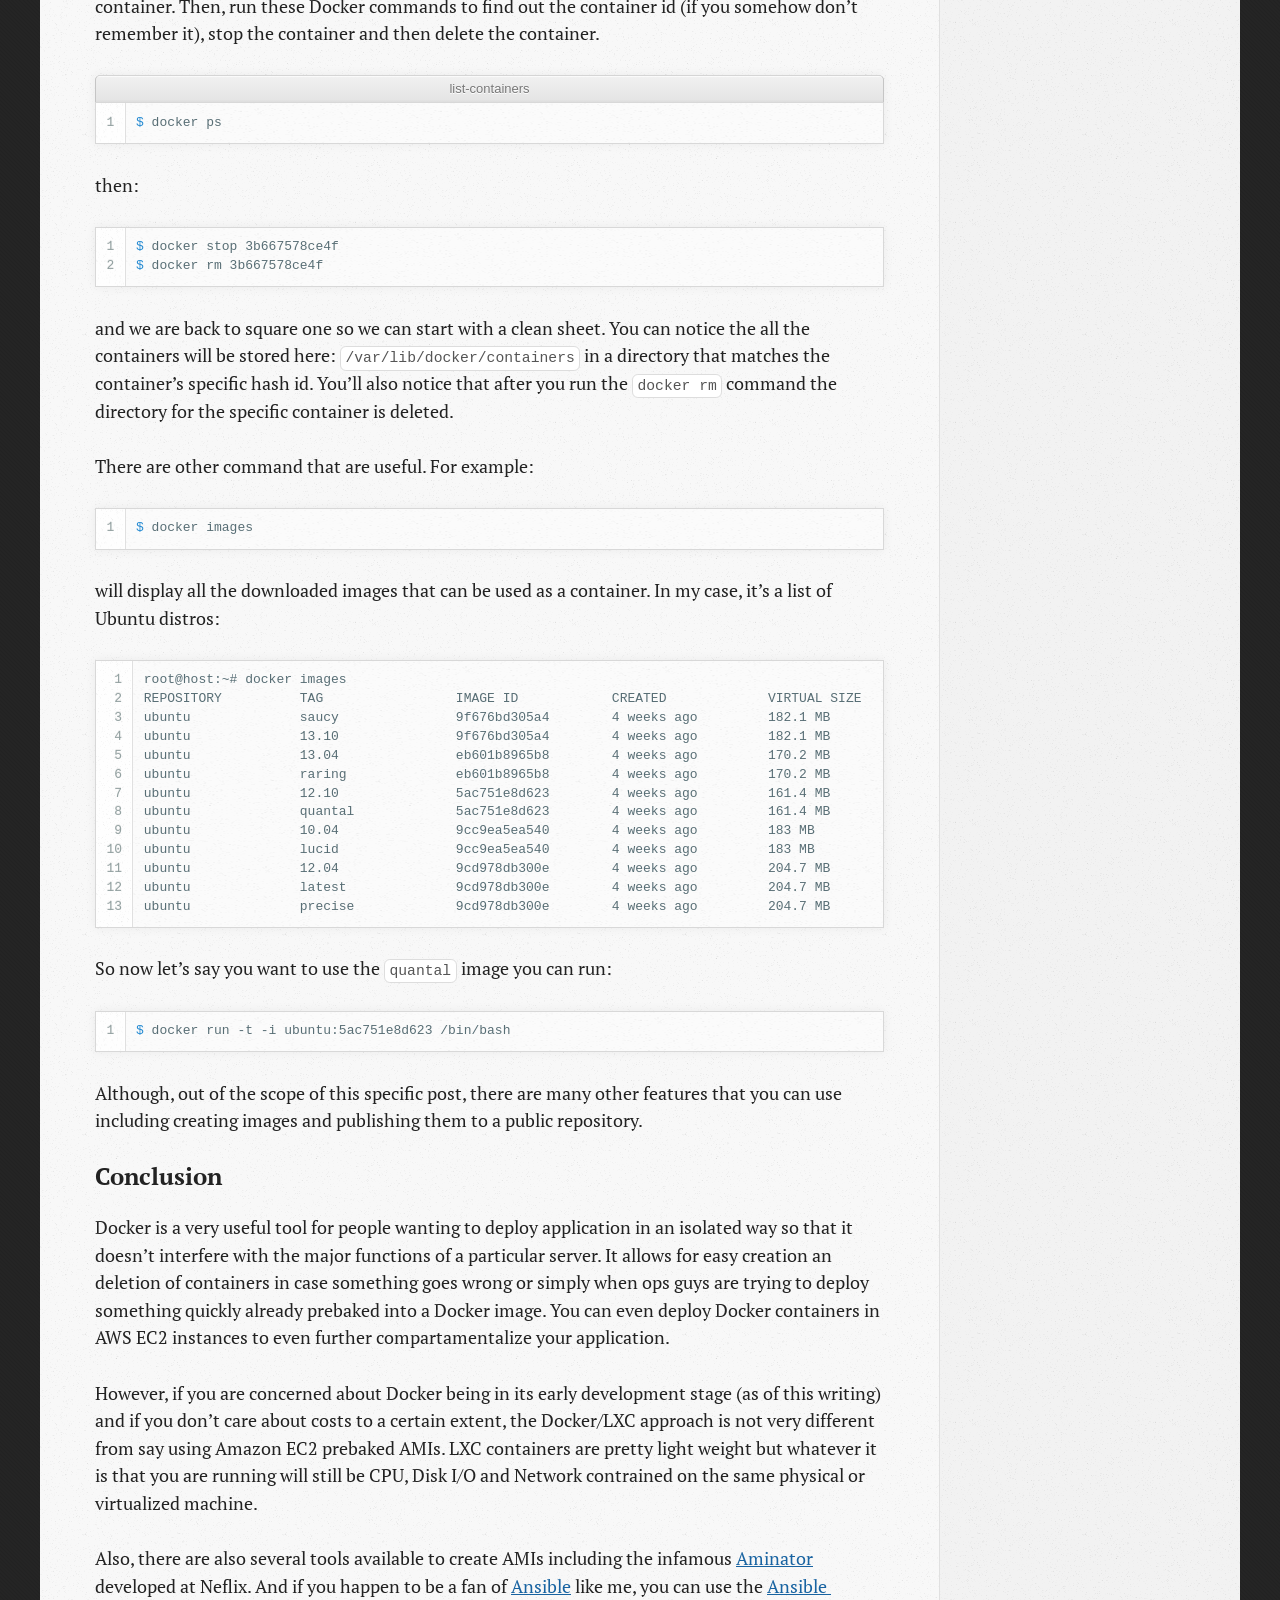
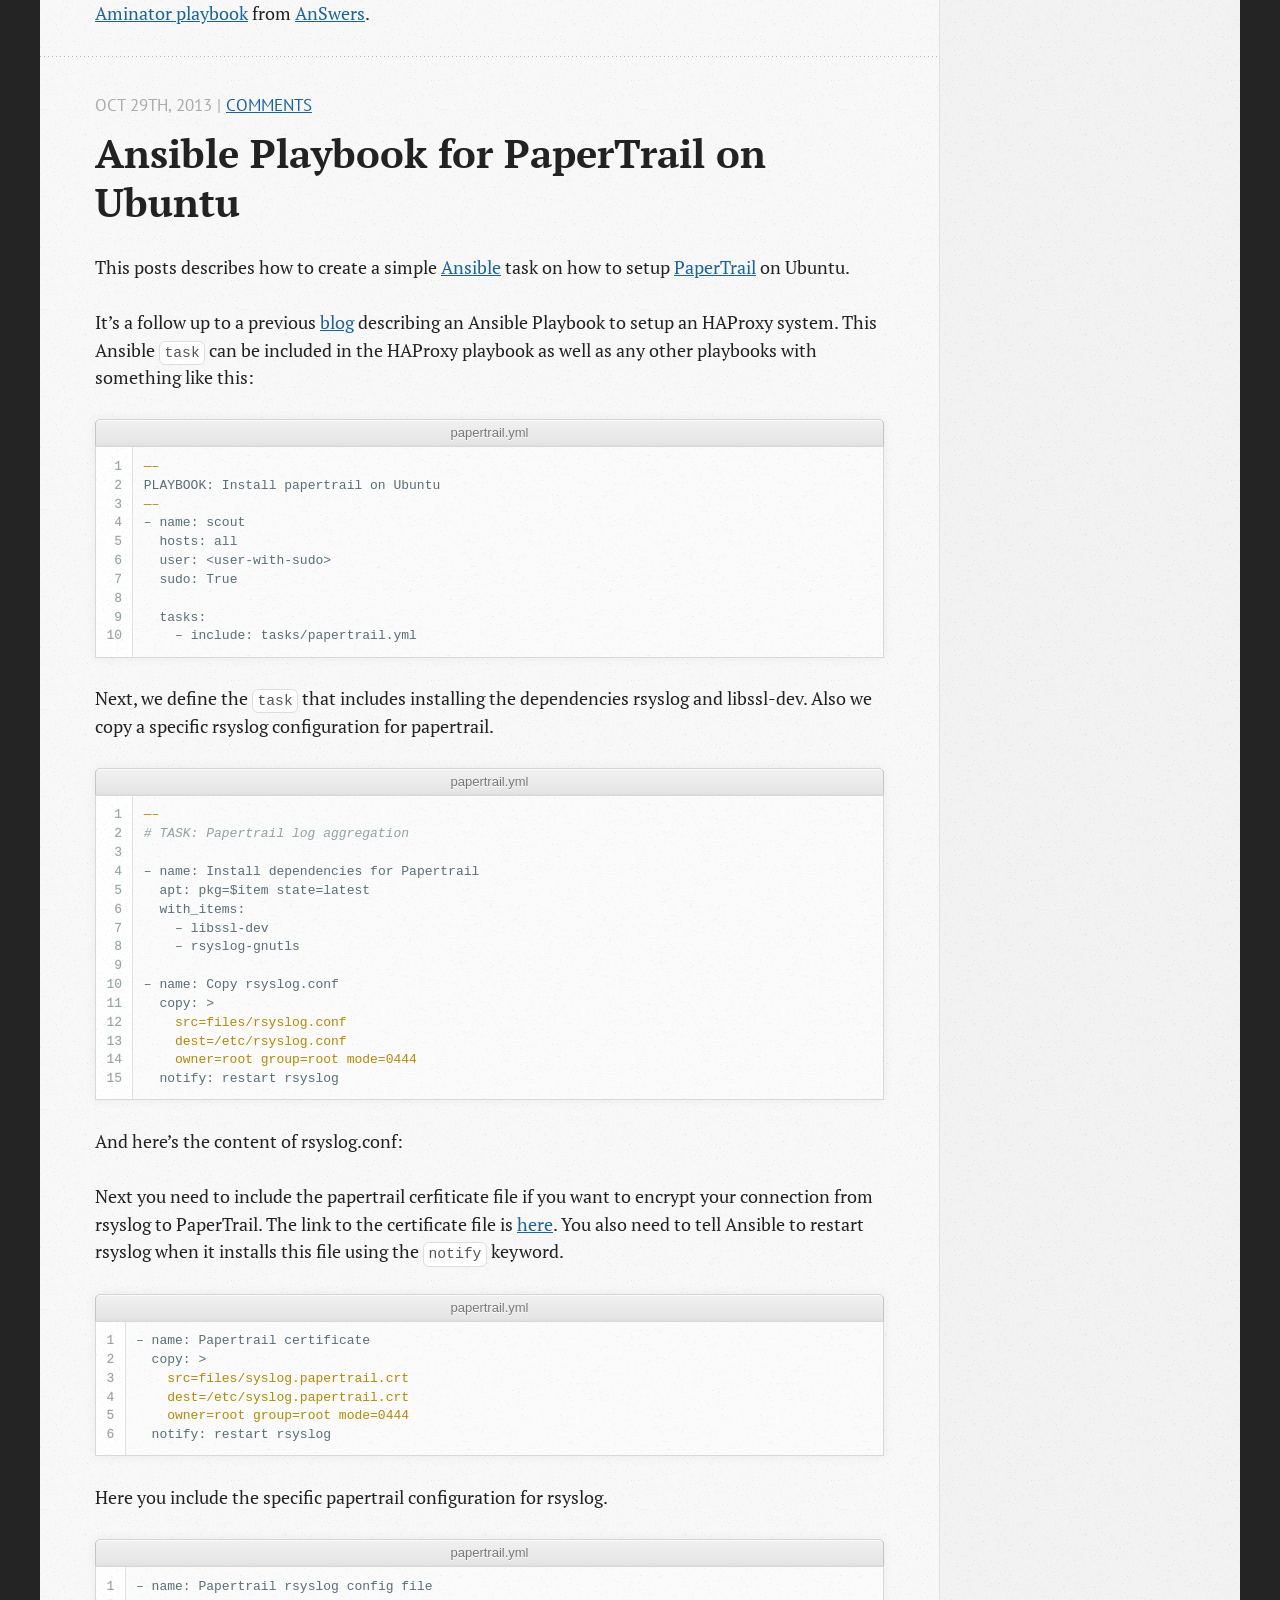
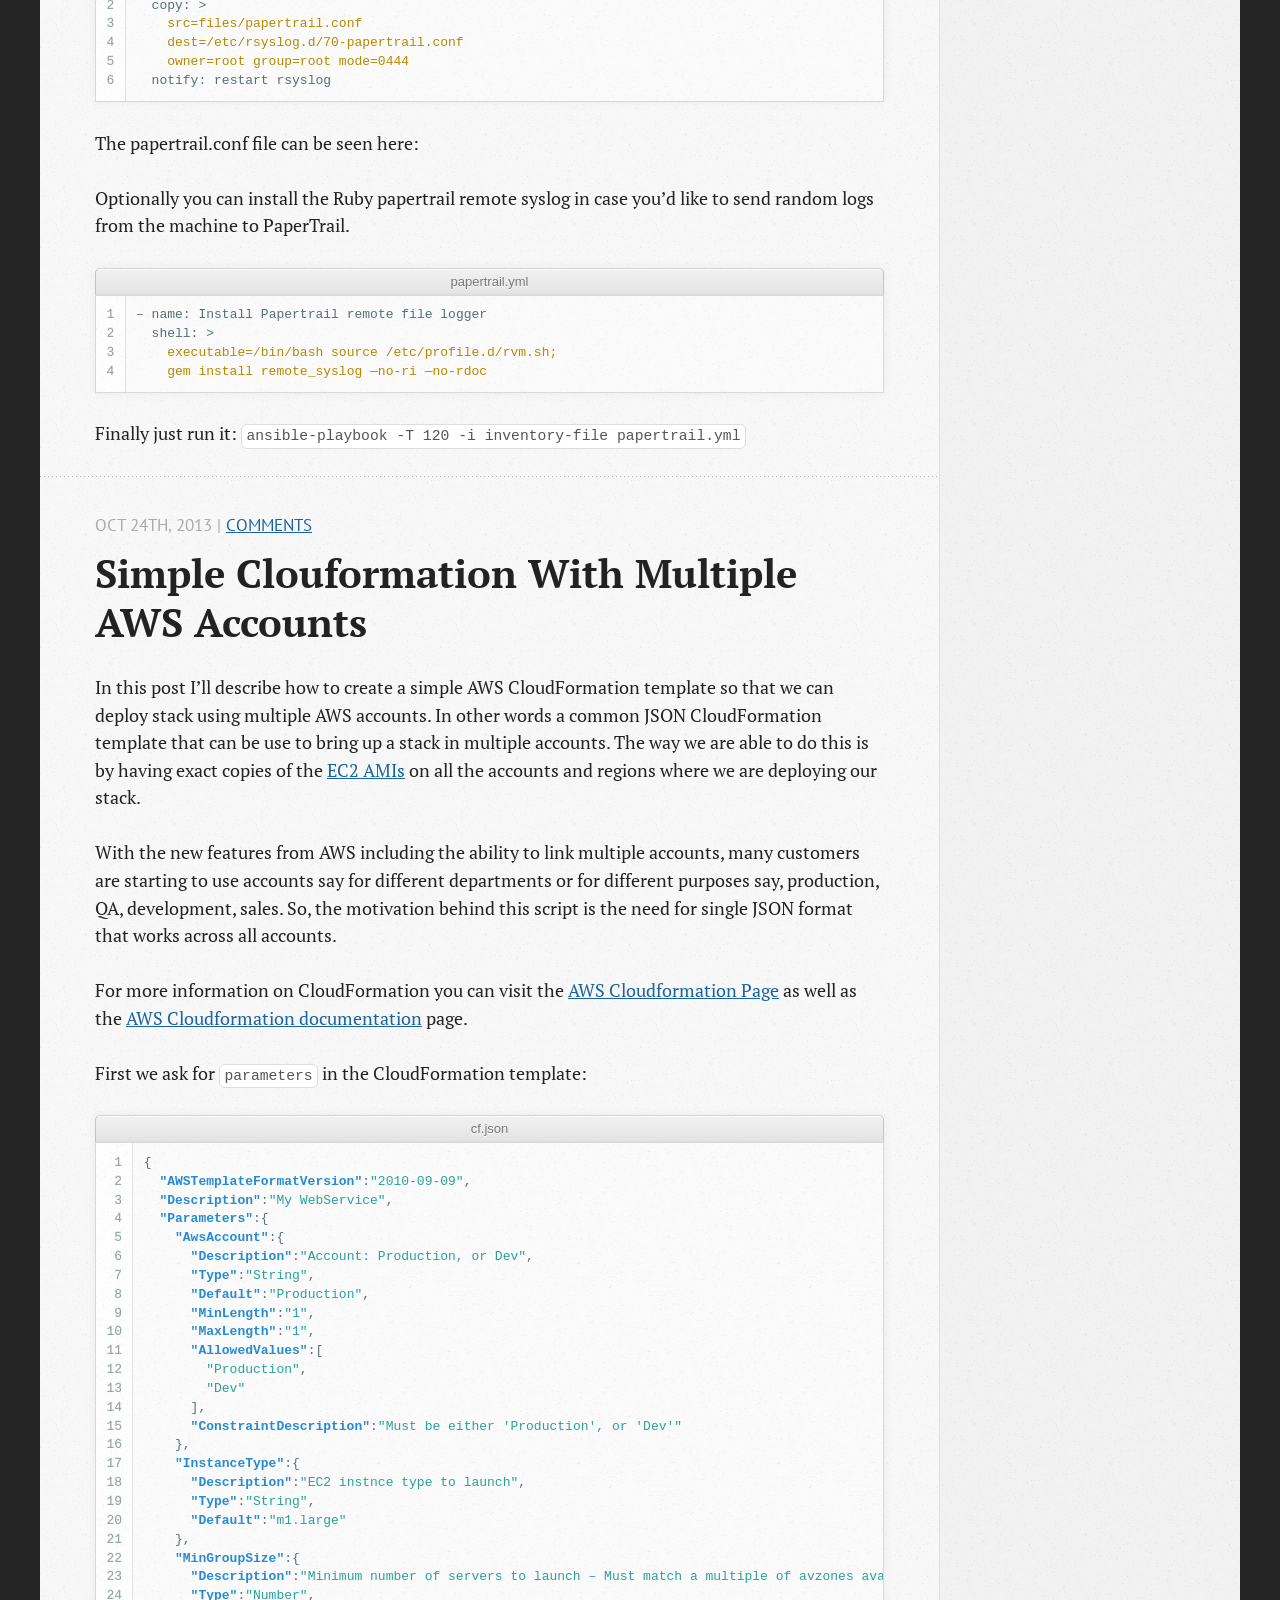
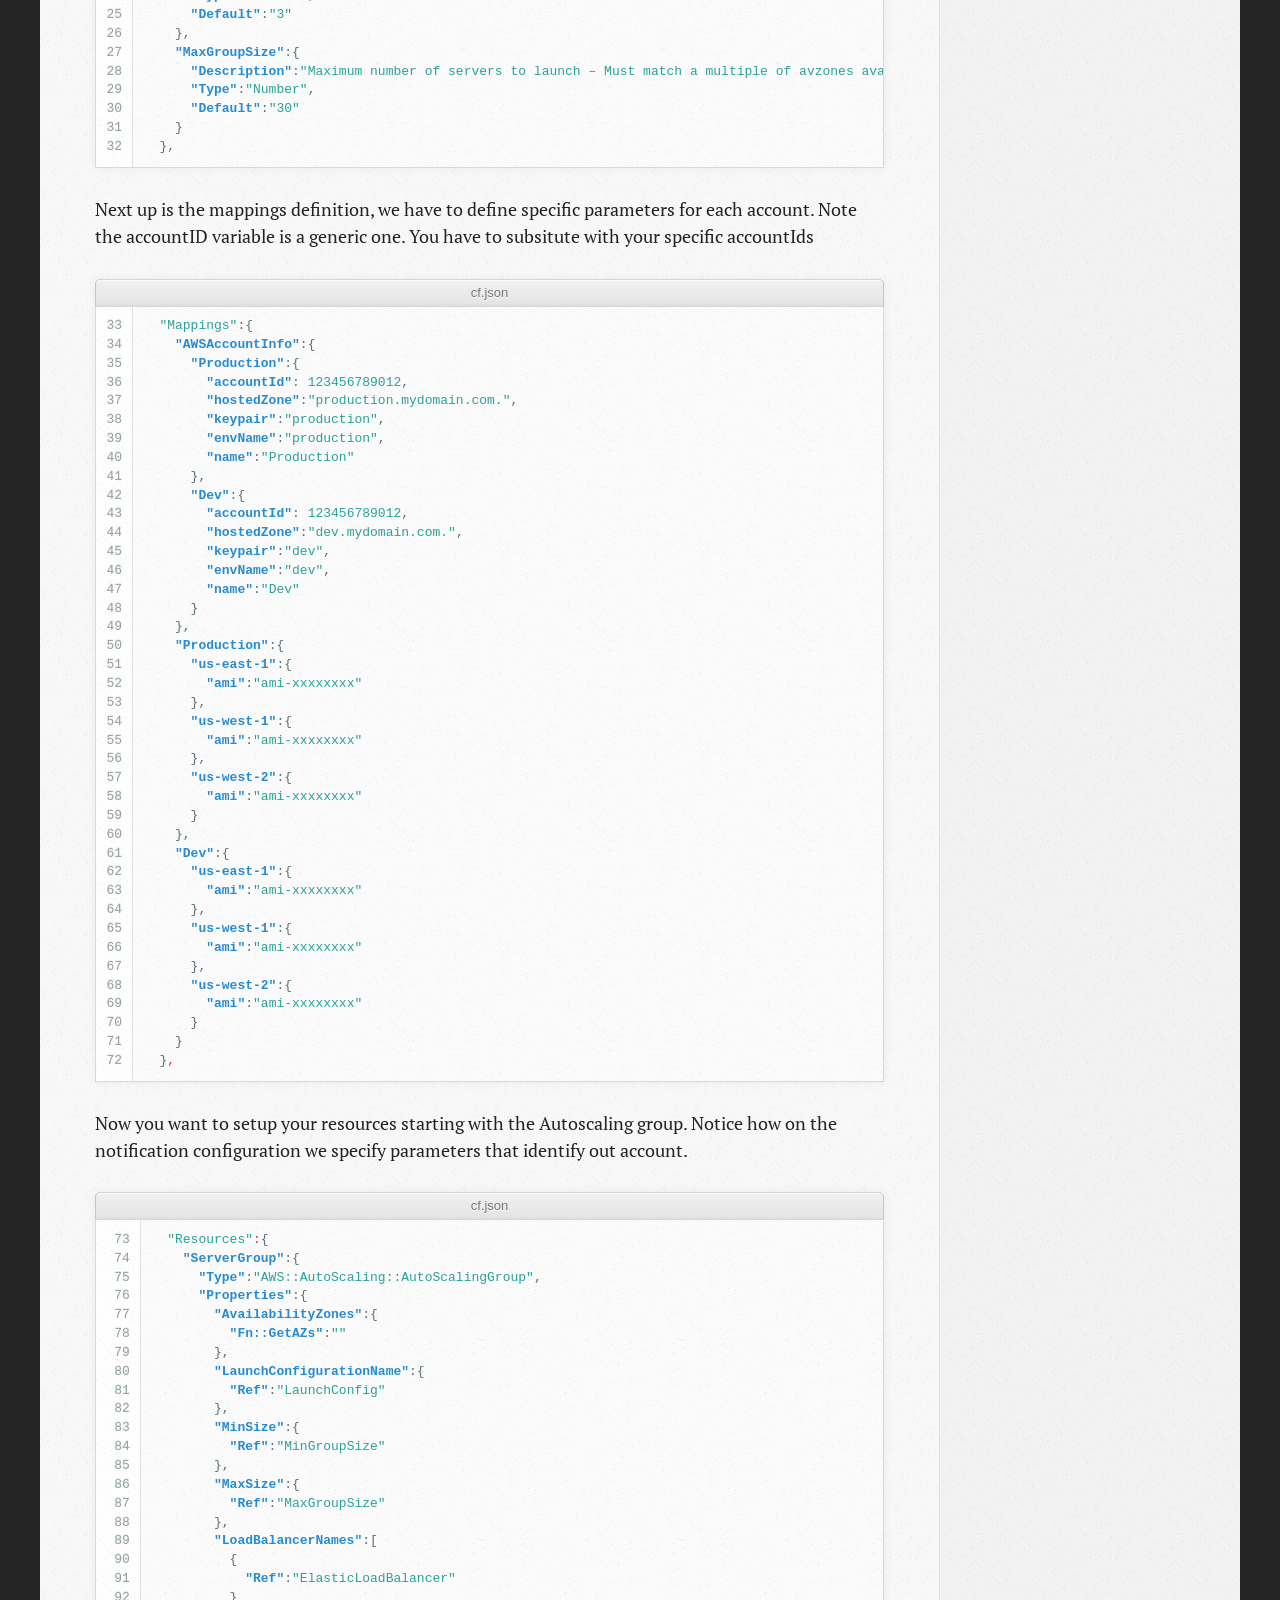
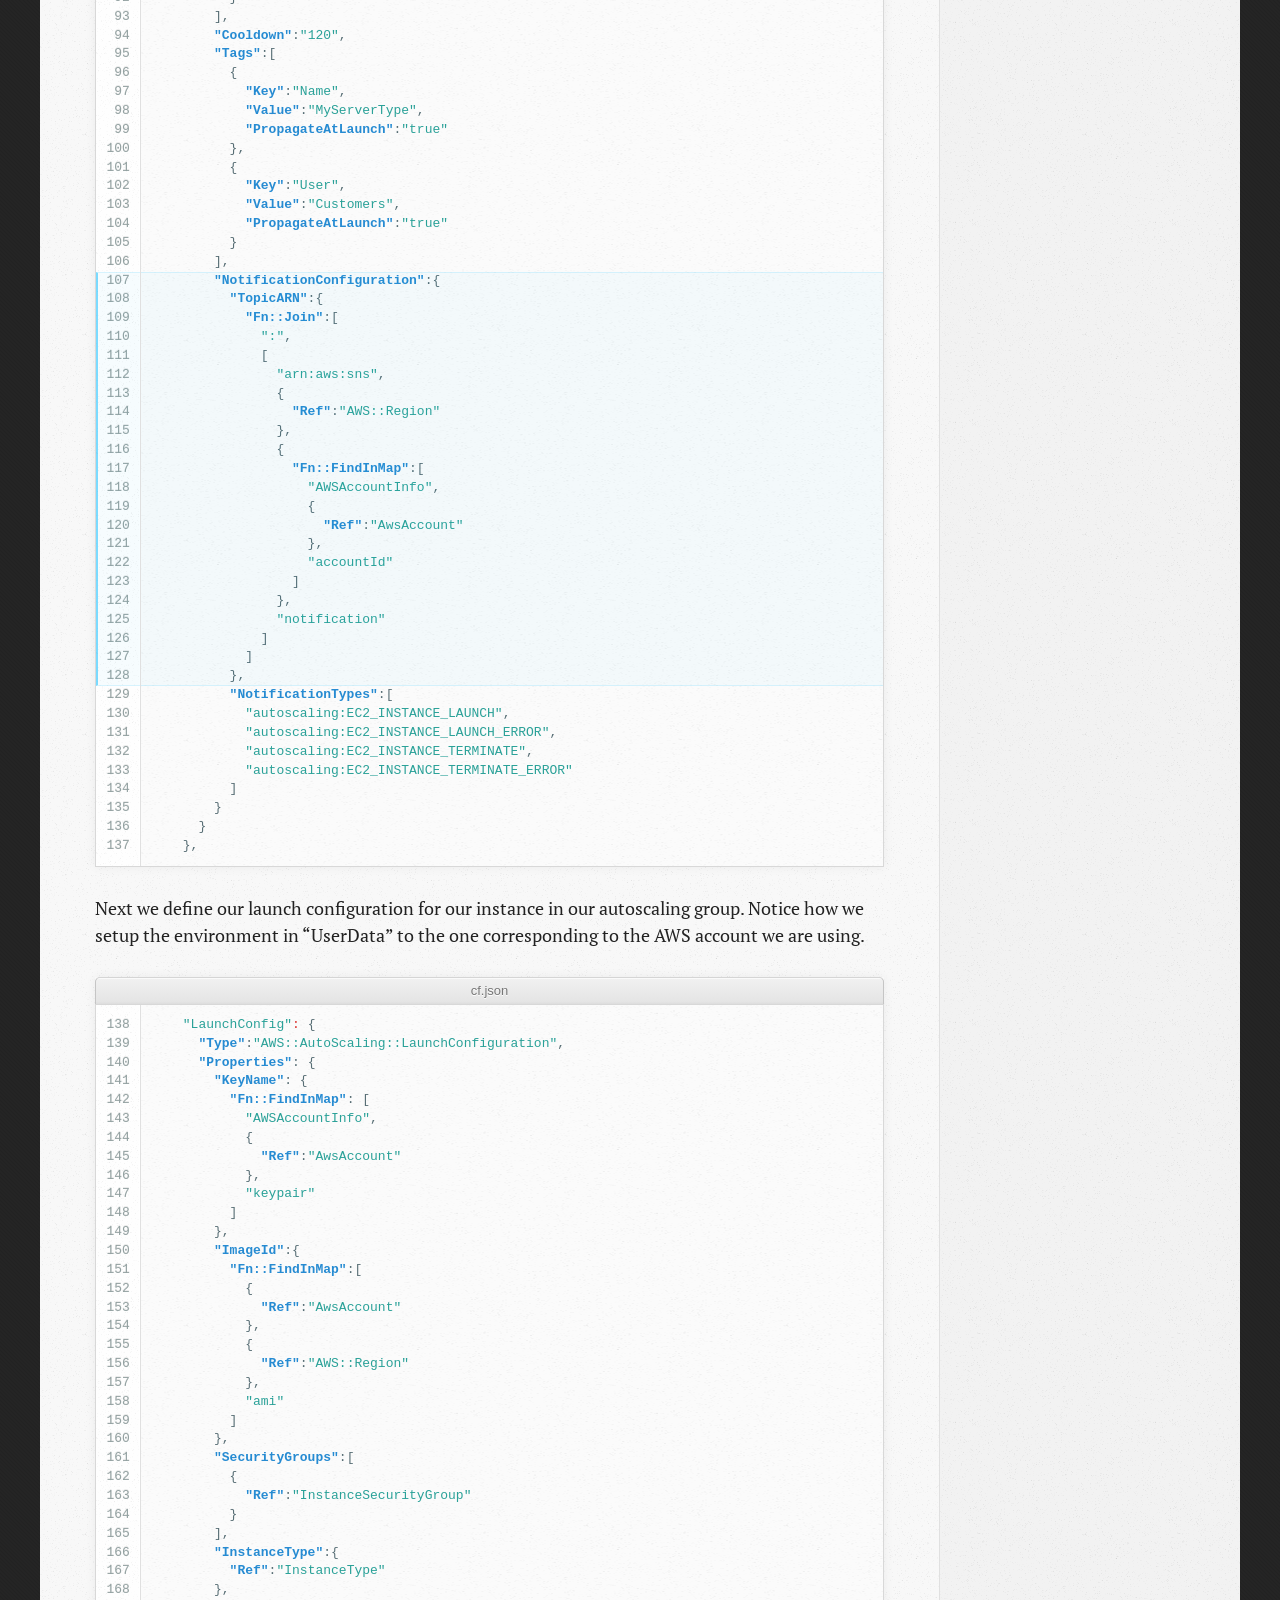
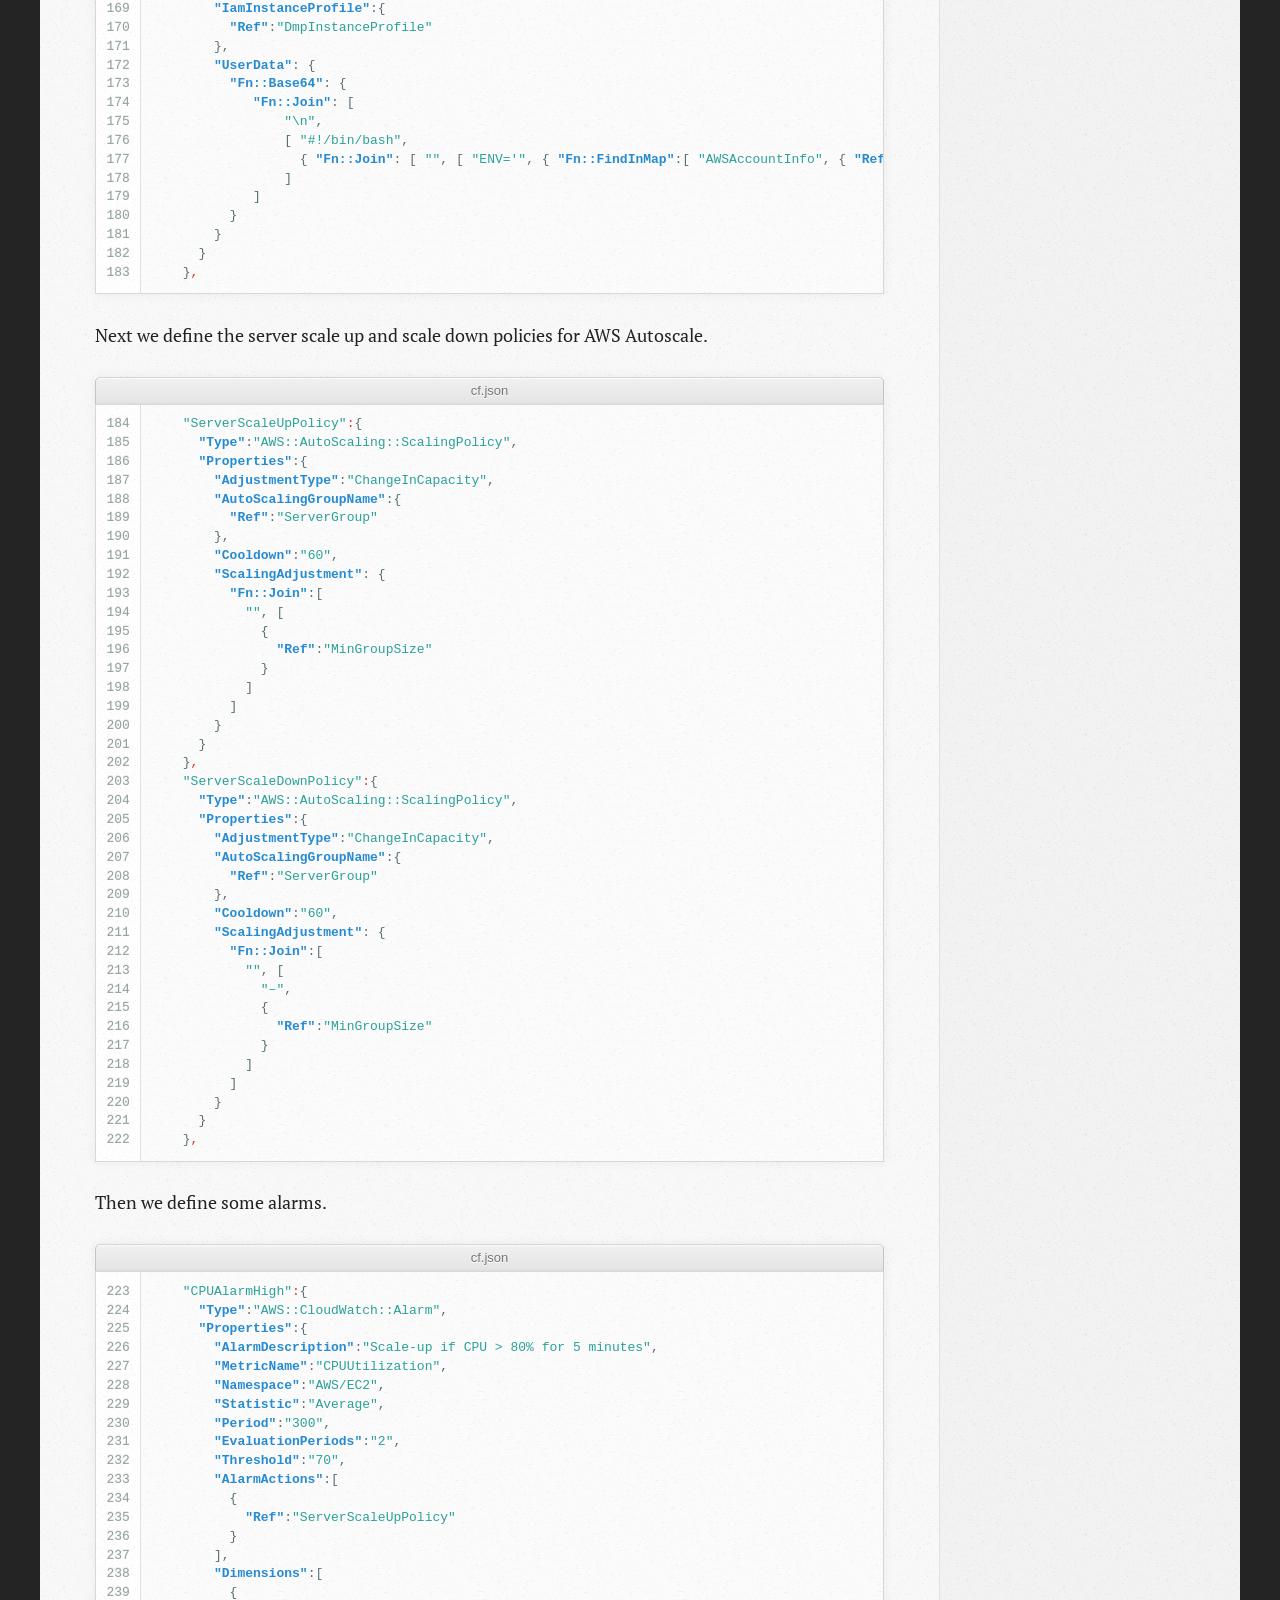
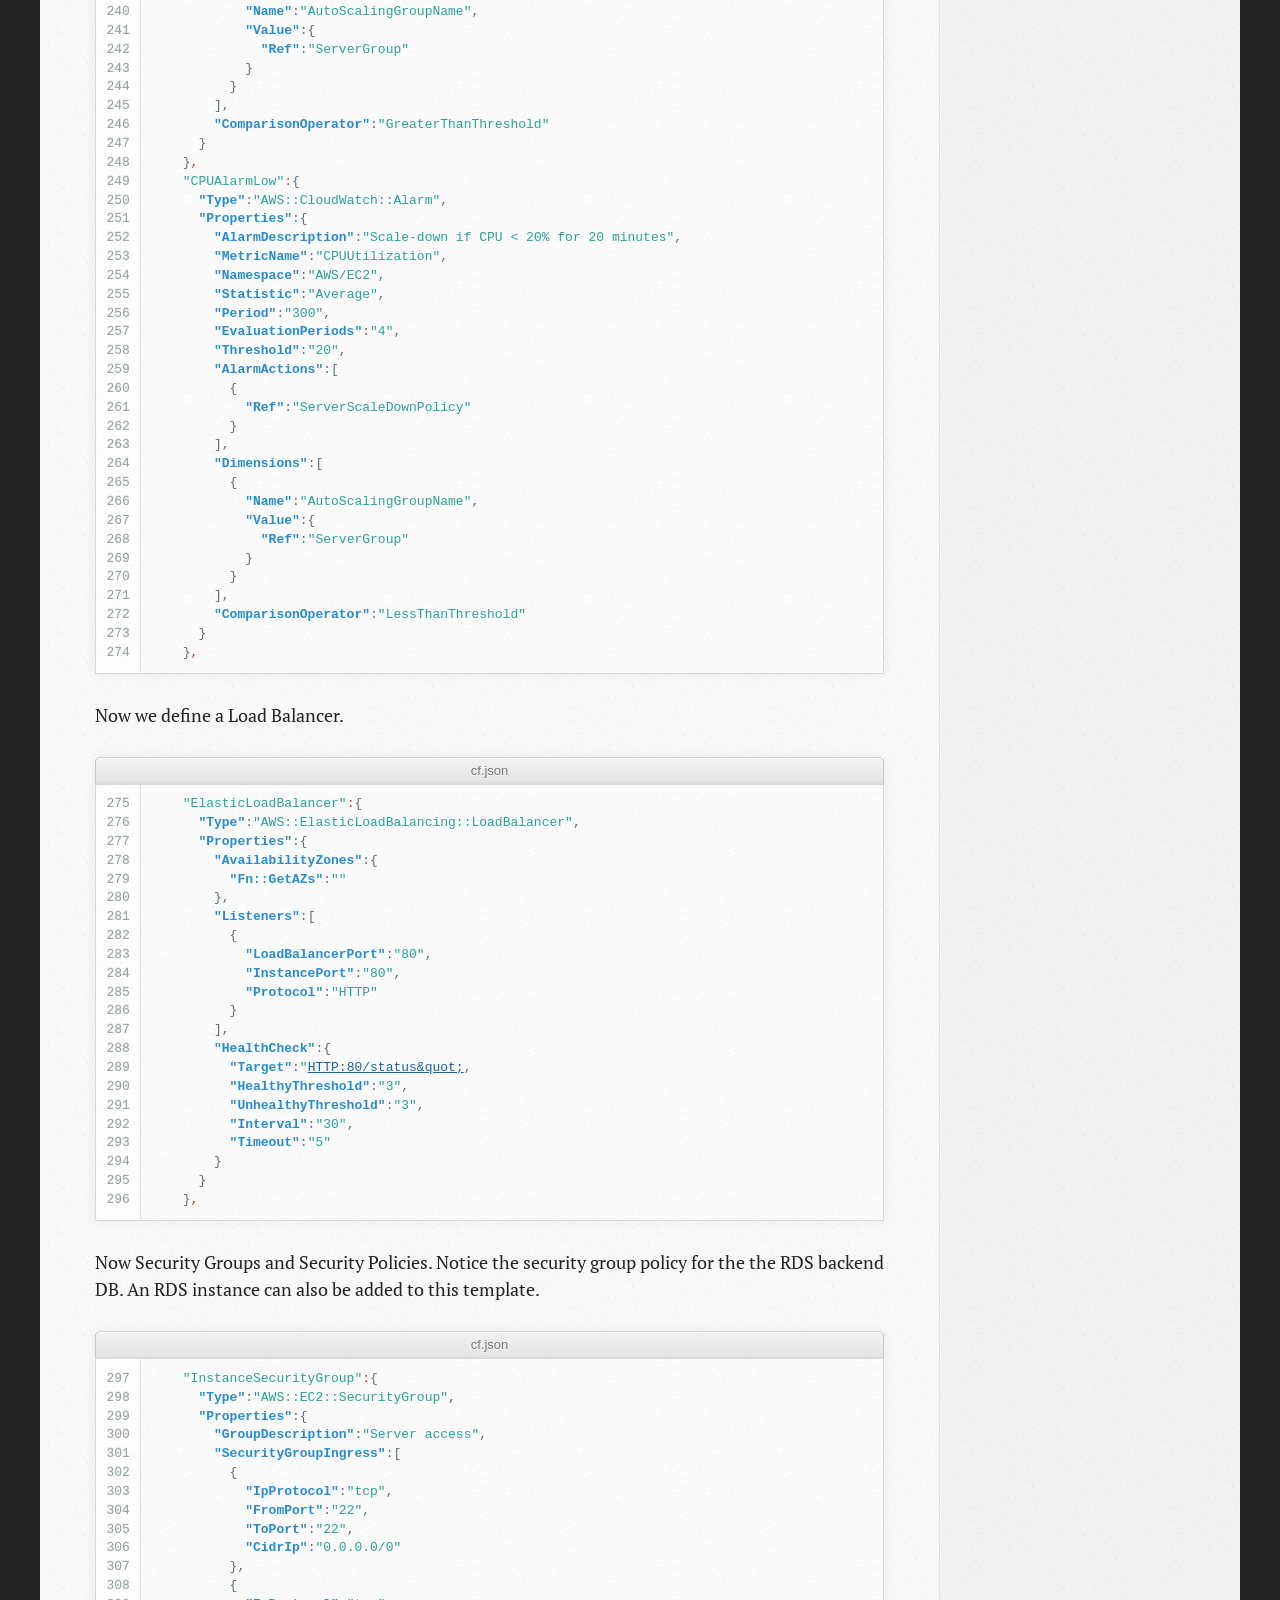
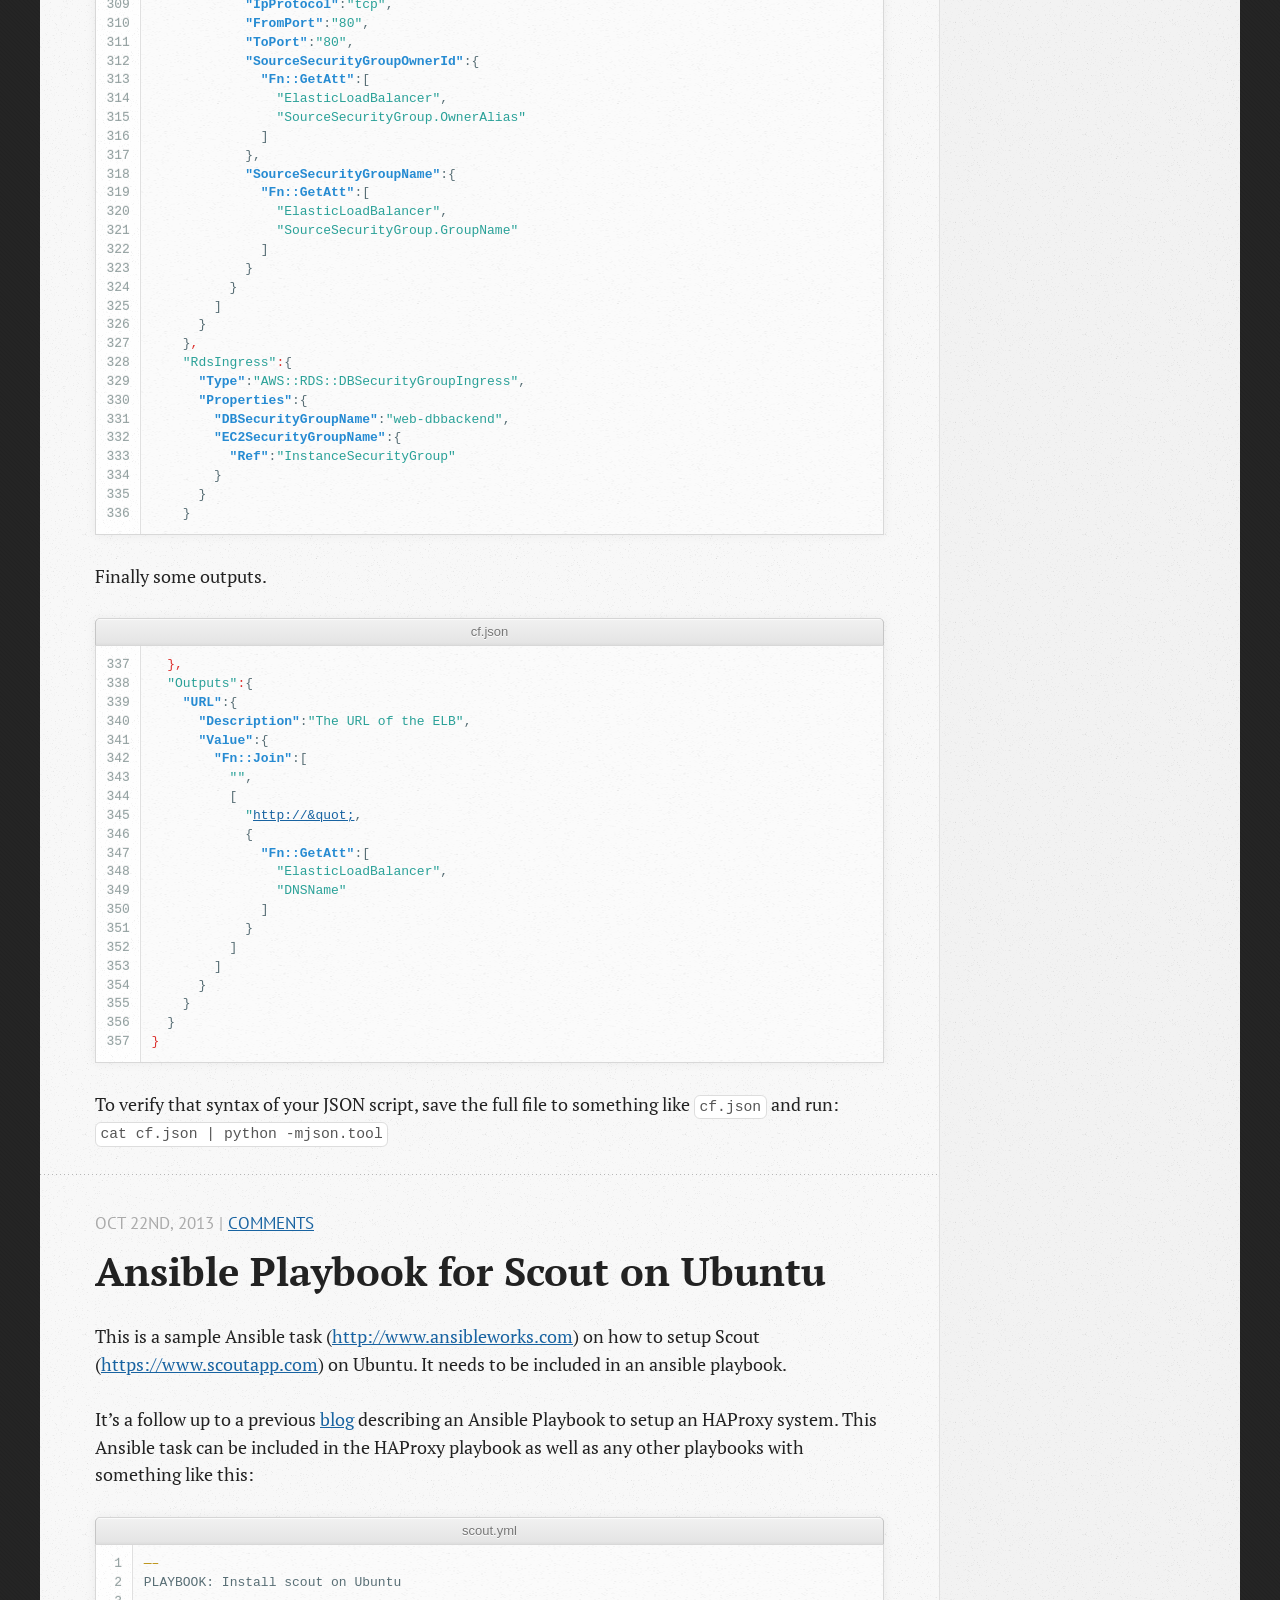
==== commit b3c6e5ae: "Site updated at 2014-03-10 20:38:25 UTC" ====
--- a/index.html
+++ b/index.html
@@ -120,7 +120,7 @@
 
 <p>For me, it wasn&rsquo;t that difficult to setup, I just followed the steps on the Wiki. I don&rsquo;t think the steps
 are that difficult but it just requires basic knowledge of the Linux command line.
-Docker requires the Linux 3.8 kernel and in my case, I tried Docker on Ubuntu 13.10 so I didn&rsquo;t have to install an extra kernel packages.</p>
+Docker requires the Linux 3.8 kernel and in my case, I tried Docker on Ubuntu 13.10 so I didn&rsquo;t have to install an extra kernel package.</p>
 
 <p>However, if you are running say Ubuntu 12.04 LTS (Precise) you are going to have to install the update kernel packages and reboot the machine
 before you can use Docker:</p>
@@ -190,7 +190,7 @@
 </div><div class='line'>321f7f4200f4: Download complete
 </div></pre></td></tr></table></div></figure></p>
 
-<p>After it&rsquo;s complete, it will display a <code>bash</code> shell in the container with the prompt displaying the container hash id. For example, <code>root@3b667578ce4f:/#</code>. You can run almost any linux command that your Ubuntu distro supports, including something like <code>apt-get update; apt-get install apache2</code>.</p>
+<p>After it&rsquo;s complete, it will display a <code>bash</code> shell in the container with the prompt displaying the container hash id. For example, <code>root@3b667578ce4f:/#</code>. You can run almost any linux command that your Ubuntu distro supports, including something like: <code>apt-get update; apt-get install apache2</code>.</p>
 
 <p>I ran <code>apt-get upgrade</code> and somehow it couldn&rsquo;t finish the installation saying some of the packages were missing dependencies, so in essence I fried the container.</p>
 
--- a/stylesheets/screen.css
+++ b/stylesheets/screen.css
@@ -1 +1 @@
-html,body,div,span,applet,object,iframe,h1,h2,h3,h4,h5,h6,p,blockquote,pre,a,abbr,acronym,address,big,cite,code,del,dfn,em,img,ins,kbd,q,s,samp,small,strike,strong,sub,sup,tt,var,b,u,i,center,dl,dt,dd,ol,ul,li,fieldset,form,label,legend,table,caption,tbody,tfoot,thead,tr,th,td,article,aside,canvas,details,embed,figure,figcaption,footer,header,hgroup,menu,nav,output,ruby,section,summary,time,mark,audio,video{margin:0;padding:0;border:0;font:inherit;font-size:100%;vertical-align:baseline}html{line-height:1}ol,ul{list-style:none}table{border-collapse:collapse;border-spacing:0}caption,th,td{text-align:left;font-weight:normal;vertical-align:middle}q,blockquote{quotes:none}q:before,q:after,blockquote:before,blockquote:after{content:"";content:none}a img{border:none}article,aside,details,figcaption,figure,footer,header,hgroup,menu,nav,section,summary{display:block}article,aside,details,figcaption,figure,footer,header,hgroup,menu,nav,section,summary{display:block}a{color:#1863a1}a:visited{color:#751590}a:focus{color:#0181eb}a:hover{color:#0181eb}a:active{color:#01579f}aside.sidebar a{color:#1863a1}aside.sidebar a:focus{color:#0181eb}aside.sidebar a:hover{color:#0181eb}aside.sidebar a:active{color:#01579f}a{-webkit-transition:color 0.3s;-moz-transition:color 0.3s;-o-transition:color 0.3s;transition:color 0.3s}html{background:#252525 url('/images/line-tile.png?1382675155') top left}body>div{background:#f2f2f2 url('/images/noise.png?1382675155') top left;border-bottom:1px solid #bfbfbf}body>div>div{background:#f8f8f8 url('/images/noise.png?1382675155') top left;border-right:1px solid #e0e0e0}.heading,body>header h1,h1,h2,h3,h4,h5,h6{font-family:"PT Serif","Georgia","Helvetica Neue",Arial,sans-serif}.sans,body>header h2,article header p.meta,article>footer,#content .blog-index footer,#blog-archives a.category,#blog-archives time,aside.sidebar section,body>footer{font-family:"PT Sans","Helvetica Neue",Arial,sans-serif}.serif,body,#content .blog-index a[rel=full-article]{font-family:"PT Serif",Georgia,Times,"Times New Roman",serif}.mono,pre,code,tt,p code,li code{font-family:Menlo,Monaco,"Andale Mono","lucida console","Courier New",monospace}body>header h1{font-size:2.2em;font-family:"PT Serif","Georgia","Helvetica Neue",Arial,sans-serif;font-weight:normal;line-height:1.2em;margin-bottom:0.6667em}body>header h2{font-family:"PT Serif","Georgia","Helvetica Neue",Arial,sans-serif}body{line-height:1.5em;color:#222}h1{font-size:2.2em;line-height:1.2em}@media only screen and (min-width: 992px){body{font-size:1.15em}h1{font-size:2.6em;line-height:1.2em}}h1,h2,h3,h4,h5,h6{text-rendering:optimizelegibility;margin-bottom:1em;font-weight:bold}h2,section h1{font-size:1.5em}h3,section h2,section section h1{font-size:1.3em}h4,section h3,section section h2,section section section h1{font-size:1em}h5,section h4,section section h3{font-size:.9em}h6,section h5,section section h4,section section section h3{font-size:.8em}p,article blockquote,ul,ol{margin-bottom:1.5em}ul{list-style-type:disc}ul ul{list-style-type:circle;margin-bottom:0px}ul ul ul{list-style-type:square;margin-bottom:0px}ol{list-style-type:decimal}ol ol{list-style-type:lower-alpha;margin-bottom:0px}ol ol ol{list-style-type:lower-roman;margin-bottom:0px}ul,ul ul,ul ol,ol,ol ul,ol ol{margin-left:1.3em}ul ul,ul ol,ol ul,ol ol{margin-bottom:0em}strong{font-weight:bold}em{font-style:italic}sup,sub{font-size:0.75em;position:relative;display:inline-block;padding:0 .2em;line-height:.8em}sup{top:-.5em}sub{bottom:-.5em}a[rev='footnote']{font-size:.75em;padding:0 .3em;line-height:1}q{font-style:italic}q:before{content:"\201C"}q:after{content:"\201D"}em,dfn{font-style:italic}strong,dfn{font-weight:bold}del,s{text-decoration:line-through}abbr,acronym{border-bottom:1px dotted;cursor:help}hr{margin-bottom:0.2em}small{font-size:.8em}big{font-size:1.2em}article blockquote{font-style:italic;position:relative;font-size:1.2em;line-height:1.5em;padding-left:1em;border-left:4px solid rgba(170,170,170,0.5)}article blockquote cite{font-style:italic}article blockquote cite a{color:#aaa !important;word-wrap:break-word}article blockquote cite:before{content:'\2014';padding-right:.3em;padding-left:.3em;color:#aaa}@media only screen and (min-width: 992px){article blockquote{padding-left:1.5em;border-left-width:4px}}.pullquote-right:before,.pullquote-left:before{padding:0;border:none;content:attr(data-pullquote);float:right;width:45%;margin:.5em 0 1em 1.5em;position:relative;top:7px;font-size:1.4em;line-height:1.45em}.pullquote-left:before{float:left;margin:.5em 1.5em 1em 0}.force-wrap,article a,aside.sidebar a{white-space:-moz-pre-wrap;white-space:-pre-wrap;white-space:-o-pre-wrap;white-space:pre-wrap;word-wrap:break-word}.group,body>header,body>nav,body>footer,body #content>article,body #content>div>article,body #content>div>section,body div.pagination,aside.sidebar,#main,#content,.sidebar{*zoom:1}.group:after,body>header:after,body>nav:after,body>footer:after,body #content>article:after,body #content>div>section:after,body div.pagination:after,#main:after,#content:after,.sidebar:after{content:"";display:table;clear:both}body{-webkit-text-size-adjust:none;max-width:1200px;position:relative;margin:0 auto}body>header,body>nav,body>footer,body #content>article,body #content>div>article,body #content>div>section{padding-left:18px;padding-right:18px}@media only screen and (min-width: 480px){body>header,body>nav,body>footer,body #content>article,body #content>div>article,body #content>div>section{padding-left:25px;padding-right:25px}}@media only screen and (min-width: 768px){body>header,body>nav,body>footer,body #content>article,body #content>div>article,body #content>div>section{padding-left:35px;padding-right:35px}}@media only screen and (min-width: 992px){body>header,body>nav,body>footer,body #content>article,body #content>div>article,body #content>div>section{padding-left:55px;padding-right:55px}}body div.pagination{margin-left:18px;margin-right:18px}@media only screen and (min-width: 480px){body div.pagination{margin-left:25px;margin-right:25px}}@media only screen and (min-width: 768px){body div.pagination{margin-left:35px;margin-right:35px}}@media only screen and (min-width: 992px){body div.pagination{margin-left:55px;margin-right:55px}}body>header{font-size:1em;padding-top:1.5em;padding-bottom:1.5em}#content{overflow:hidden}#content>div,#content>article{width:100%}aside.sidebar{float:none;padding:0 18px 1px;background-color:#f7f7f7;border-top:1px solid #e0e0e0}.flex-content,article img,article video,article .flash-video,aside.sidebar img{max-width:100%;height:auto}.basic-alignment.left,article img.left,article video.left,article .left.flash-video,aside.sidebar img.left{float:left;margin-right:1.5em}.basic-alignment.right,article img.right,article video.right,article .right.flash-video,aside.sidebar img.right{float:right;margin-left:1.5em}.basic-alignment.center,article img.center,article video.center,article .center.flash-video,aside.sidebar img.center{display:block;margin:0 auto 1.5em}.basic-alignment.left,article img.left,article video.left,article .left.flash-video,aside.sidebar img.left,.basic-alignment.right,article img.right,article video.right,article .right.flash-video,aside.sidebar img.right{margin-bottom:.8em}.toggle-sidebar,.no-sidebar .toggle-sidebar{display:none}@media only screen and (min-width: 750px){body.sidebar-footer aside.sidebar{float:none;width:auto;clear:left;margin:0;padding:0 35px 1px;background-color:#f7f7f7;border-top:1px solid #eaeaea}body.sidebar-footer aside.sidebar section.odd,body.sidebar-footer aside.sidebar section.even{float:left;width:48%}body.sidebar-footer aside.sidebar section.odd{margin-left:0}body.sidebar-footer aside.sidebar section.even{margin-left:4%}body.sidebar-footer aside.sidebar.thirds section{width:30%;margin-left:5%}body.sidebar-footer aside.sidebar.thirds section.first{margin-left:0;clear:both}}body.sidebar-footer #content{margin-right:0px}body.sidebar-footer .toggle-sidebar{display:none}@media only screen and (min-width: 550px){body>header{font-size:1em}}@media only screen and (min-width: 750px){aside.sidebar{float:none;width:auto;clear:left;margin:0;padding:0 35px 1px;background-color:#f7f7f7;border-top:1px solid #eaeaea}aside.sidebar section.odd,aside.sidebar section.even{float:left;width:48%}aside.sidebar section.odd{margin-left:0}aside.sidebar section.even{margin-left:4%}aside.sidebar.thirds section{width:30%;margin-left:5%}aside.sidebar.thirds section.first{margin-left:0;clear:both}}@media only screen and (min-width: 768px){body{-webkit-text-size-adjust:auto}body>header{font-size:1.2em}#main{padding:0;margin:0 auto}#content{overflow:visible;margin-right:240px;position:relative}.no-sidebar #content{margin-right:0;border-right:0}.collapse-sidebar #content{margin-right:20px}#content>div,#content>article{padding-top:17.5px;padding-bottom:17.5px;float:left}aside.sidebar{width:210px;padding:0 15px 15px;background:none;clear:none;float:left;margin:0 -100% 0 0}aside.sidebar section{width:auto;margin-left:0}aside.sidebar section.odd,aside.sidebar section.even{float:none;width:auto;margin-left:0}.collapse-sidebar aside.sidebar{float:none;width:auto;clear:left;margin:0;padding:0 35px 1px;background-color:#f7f7f7;border-top:1px solid #eaeaea}.collapse-sidebar aside.sidebar section.odd,.collapse-sidebar aside.sidebar section.even{float:left;width:48%}.collapse-sidebar aside.sidebar section.odd{margin-left:0}.collapse-sidebar aside.sidebar section.even{margin-left:4%}.collapse-sidebar aside.sidebar.thirds section{width:30%;margin-left:5%}.collapse-sidebar aside.sidebar.thirds section.first{margin-left:0;clear:both}}@media only screen and (min-width: 992px){body>header{font-size:1.3em}#content{margin-right:300px}#content>div,#content>article{padding-top:27.5px;padding-bottom:27.5px}aside.sidebar{width:260px;padding:1.2em 20px 20px}.collapse-sidebar aside.sidebar{padding-left:55px;padding-right:55px}}@media only screen and (min-width: 768px){ul,ol{margin-left:0}}body>header{background:#333}body>header h1{display:inline-block;margin:0}body>header h1 a,body>header h1 a:visited,body>header h1 a:hover{color:#f2f2f2;text-decoration:none}body>header h2{margin:.2em 0 0;font-size:1em;color:#aaa;font-weight:normal}body>nav{position:relative;background-color:#ccc;background:url('/images/noise.png?1382675155'),-webkit-gradient(linear, 50% 0%, 50% 100%, color-stop(0%, #e0e0e0), color-stop(50%, #cccccc), color-stop(100%, #b0b0b0));background:url('/images/noise.png?1382675155'),-webkit-linear-gradient(#e0e0e0,#cccccc,#b0b0b0);background:url('/images/noise.png?1382675155'),-moz-linear-gradient(#e0e0e0,#cccccc,#b0b0b0);background:url('/images/noise.png?1382675155'),-o-linear-gradient(#e0e0e0,#cccccc,#b0b0b0);background:url('/images/noise.png?1382675155'),linear-gradient(#e0e0e0,#cccccc,#b0b0b0);border-top:1px solid #f2f2f2;border-bottom:1px solid #8c8c8c;padding-top:.35em;padding-bottom:.35em}body>nav form{-webkit-background-clip:padding;-moz-background-clip:padding;background-clip:padding-box;margin:0;padding:0}body>nav form .search{padding:.3em .5em 0;font-size:.85em;font-family:"PT Sans","Helvetica Neue",Arial,sans-serif;line-height:1.1em;width:95%;-webkit-border-radius:0.5em;-moz-border-radius:0.5em;-ms-border-radius:0.5em;-o-border-radius:0.5em;border-radius:0.5em;-webkit-background-clip:padding;-moz-background-clip:padding;background-clip:padding-box;-webkit-box-shadow:#d1d1d1 0 1px;-moz-box-shadow:#d1d1d1 0 1px;box-shadow:#d1d1d1 0 1px;background-color:#f2f2f2;border:1px solid #b3b3b3;color:#888}body>nav form .search:focus{color:#444;border-color:#80b1df;-webkit-box-shadow:#80b1df 0 0 4px,#80b1df 0 0 3px inset;-moz-box-shadow:#80b1df 0 0 4px,#80b1df 0 0 3px inset;box-shadow:#80b1df 0 0 4px,#80b1df 0 0 3px inset;background-color:#fff;outline:none}body>nav fieldset[role=search]{float:right;width:48%}body>nav fieldset.mobile-nav{float:left;width:48%}body>nav fieldset.mobile-nav select{width:100%;font-size:.8em;border:1px solid #888}body>nav ul{display:none}@media only screen and (min-width: 550px){body>nav{font-size:.9em}body>nav ul{margin:0;padding:0;border:0;overflow:hidden;*zoom:1;float:left;display:block;padding-top:.15em}body>nav ul li{list-style-image:none;list-style-type:none;margin-left:0;white-space:nowrap;display:inline;float:left;padding-left:0;padding-right:0}body>nav ul li:first-child,body>nav ul li.first{padding-left:0}body>nav ul li:last-child{padding-right:0}body>nav ul li.last{padding-right:0}body>nav ul.subscription{margin-left:.8em;float:right}body>nav ul.subscription li:last-child a{padding-right:0}body>nav ul li{margin:0}body>nav a{color:#6b6b6b;font-family:"PT Sans","Helvetica Neue",Arial,sans-serif;text-shadow:#ebebeb 0 1px;float:left;text-decoration:none;font-size:1.1em;padding:.1em 0;line-height:1.5em}body>nav a:visited{color:#6b6b6b}body>nav a:hover{color:#2b2b2b}body>nav li+li{border-left:1px solid #b0b0b0;margin-left:.8em}body>nav li+li a{padding-left:.8em;border-left:1px solid #dedede}body>nav form{float:right;text-align:left;padding-left:.8em;width:175px}body>nav form .search{width:93%;font-size:.95em;line-height:1.2em}body>nav ul[data-subscription$=email]+form{width:97px}body>nav ul[data-subscription$=email]+form .search{width:91%}body>nav fieldset.mobile-nav{display:none}body>nav fieldset[role=search]{width:99%}}@media only screen and (min-width: 992px){body>nav form{width:215px}body>nav ul[data-subscription$=email]+form{width:147px}}.no-placeholder body>nav .search{background:#f2f2f2 url('/images/search.png?1382675155') 0.3em 0.25em no-repeat;text-indent:1.3em}@media only screen and (min-width: 550px){.maskImage body>nav ul[data-subscription$=email]+form{width:123px}}@media only screen and (min-width: 992px){.maskImage body>nav ul[data-subscription$=email]+form{width:173px}}.maskImage ul.subscription{position:relative;top:.2em}.maskImage ul.subscription li,.maskImage ul.subscription a{border:0;padding:0}.maskImage a[rel=subscribe-rss]{position:relative;top:0px;text-indent:-999999em;background-color:#dedede;border:0;padding:0}.maskImage a[rel=subscribe-rss],.maskImage a[rel=subscribe-rss]:after{-webkit-mask-image:url('/images/rss.png?1382675155');-moz-mask-image:url('/images/rss.png?1382675155');-ms-mask-image:url('/images/rss.png?1382675155');-o-mask-image:url('/images/rss.png?1382675155');mask-image:url('/images/rss.png?1382675155');-webkit-mask-repeat:no-repeat;-moz-mask-repeat:no-repeat;-ms-mask-repeat:no-repeat;-o-mask-repeat:no-repeat;mask-repeat:no-repeat;width:22px;height:22px}.maskImage a[rel=subscribe-rss]:after{content:"";position:absolute;top:-1px;left:0;background-color:#ababab}.maskImage a[rel=subscribe-rss]:hover:after{background-color:#9e9e9e}.maskImage a[rel=subscribe-email]{position:relative;top:0px;text-indent:-999999em;background-color:#dedede;border:0;padding:0}.maskImage a[rel=subscribe-email],.maskImage a[rel=subscribe-email]:after{-webkit-mask-image:url('/images/email.png?1382675155');-moz-mask-image:url('/images/email.png?1382675155');-ms-mask-image:url('/images/email.png?1382675155');-o-mask-image:url('/images/email.png?1382675155');mask-image:url('/images/email.png?1382675155');-webkit-mask-repeat:no-repeat;-moz-mask-repeat:no-repeat;-ms-mask-repeat:no-repeat;-o-mask-repeat:no-repeat;mask-repeat:no-repeat;width:28px;height:22px}.maskImage a[rel=subscribe-email]:after{content:"";position:absolute;top:-1px;left:0;background-color:#ababab}.maskImage a[rel=subscribe-email]:hover:after{background-color:#9e9e9e}article{padding-top:1em}article header{position:relative;padding-top:2em;padding-bottom:1em;margin-bottom:1em;background:url('[data-uri]') bottom left repeat-x}article header h1{margin:0}article header h1 a{text-decoration:none}article header h1 a:hover{text-decoration:underline}article header p{font-size:.9em;color:#aaa;margin:0}article header p.meta{text-transform:uppercase;position:absolute;top:0}@media only screen and (min-width: 768px){article header{margin-bottom:1.5em;padding-bottom:1em;background:url('[data-uri]') bottom left repeat-x}}article h2{padding-top:0.8em;background:url('[data-uri]') top left repeat-x}.entry-content article h2:first-child,article header+h2{padding-top:0}article h2:first-child,article header+h2{background:none}article .feature{padding-top:.5em;margin-bottom:1em;padding-bottom:1em;background:url('[data-uri]') bottom left repeat-x;font-size:2.0em;font-style:italic;line-height:1.3em}article img,article video,article .flash-video{-webkit-border-radius:0.3em;-moz-border-radius:0.3em;-ms-border-radius:0.3em;-o-border-radius:0.3em;border-radius:0.3em;-webkit-box-shadow:rgba(0,0,0,0.15) 0 1px 4px;-moz-box-shadow:rgba(0,0,0,0.15) 0 1px 4px;box-shadow:rgba(0,0,0,0.15) 0 1px 4px;-webkit-box-sizing:border-box;-moz-box-sizing:border-box;box-sizing:border-box;border:#fff 0.5em solid}article video,article .flash-video{margin:0 auto 1.5em}article video{display:block;width:100%}article .flash-video>div{position:relative;display:block;padding-bottom:56.25%;padding-top:1px;height:0;overflow:hidden}article .flash-video>div iframe,article .flash-video>div object,article .flash-video>div embed{position:absolute;top:0;left:0;width:100%;height:100%}article>footer{padding-bottom:2.5em;margin-top:2em}article>footer p.meta{margin-bottom:.8em;font-size:.85em;clear:both;overflow:hidden}.blog-index article+article{background:url('[data-uri]') top left repeat-x}#content .blog-index{padding-top:0;padding-bottom:0}#content .blog-index article{padding-top:2em}#content .blog-index article header{background:none;padding-bottom:0}#content .blog-index article h1{font-size:2.2em}#content .blog-index article h1 a{color:inherit}#content .blog-index article h1 a:hover{color:#0181eb}#content .blog-index a[rel=full-article]{background:#ebebeb;display:inline-block;padding:.4em .8em;margin-right:.5em;text-decoration:none;color:#666;-webkit-transition:background-color 0.5s;-moz-transition:background-color 0.5s;-o-transition:background-color 0.5s;transition:background-color 0.5s}#content .blog-index a[rel=full-article]:hover{background:#0181eb;text-shadow:none;color:#f8f8f8}#content .blog-index footer{margin-top:1em}.separator,article>footer .byline+time:before,article>footer time+time:before,article>footer .comments:before,article>footer .byline ~ .categories:before{content:"\2022 ";padding:0 .4em 0 .2em;display:inline-block}#content div.pagination{text-align:center;font-size:.95em;position:relative;background:url('[data-uri]') top left repeat-x;padding-top:1.5em;padding-bottom:1.5em}#content div.pagination a{text-decoration:none;color:#aaa}#content div.pagination a.prev{position:absolute;left:0}#content div.pagination a.next{position:absolute;right:0}#content div.pagination a:hover{color:#0181eb}#content div.pagination a[href*=archive]:before,#content div.pagination a[href*=archive]:after{content:'\2014';padding:0 .3em}p.meta+.sharing{padding-top:1em;padding-left:0;background:url('[data-uri]') top left repeat-x}#fb-root{display:none}p code,li code{display:inline-block;white-space:no-wrap;background:#fff;font-size:.8em;line-height:1.5em;color:#555;border:1px solid #ddd;-webkit-border-radius:0.4em;-moz-border-radius:0.4em;-ms-border-radius:0.4em;-o-border-radius:0.4em;border-radius:0.4em;padding:0 .3em;margin:-1px 0}p pre code,li pre code{font-size:1em;background:none;border:none}pre{background:#fbfbfb url('/images/noise.png?1382675155') top left;-webkit-border-radius:0.4em;-moz-border-radius:0.4em;-ms-border-radius:0.4em;-o-border-radius:0.4em;border-radius:0.4em;color:#586e75;overflow:scroll;overflow-y:hidden;overflow-x:auto;border:1px solid #d8d8d8;margin-bottom:2.1em;padding:1em .8em;font-size:13px;line-height:1.45em}figure.code{-webkit-box-shadow:rgba(0,0,0,0.06) 0 0 10px;-moz-box-shadow:rgba(0,0,0,0.06) 0 0 10px;box-shadow:rgba(0,0,0,0.06) 0 0 10px;background:none;padding:0;border:0;margin-bottom:1.5em}figure.code pre{-webkit-border-radius:0px;-moz-border-radius:0px;-ms-border-radius:0px;-o-border-radius:0px;border-radius:0px;-webkit-box-shadow:none;-moz-box-shadow:none;box-shadow:none;background:none;color:#586e75;border:none;padding:0;margin-bottom:0;overflow:visible;font-style:normal;font-weight:normal}figure.code figcaption{position:relative;text-align:center;font-size:13px;line-height:2em;font-weight:normal;margin-bottom:0;-moz-border-radius-topleft:5px;-webkit-border-top-left-radius:5px;border-top-left-radius:5px;-moz-border-radius-topright:5px;-webkit-border-top-right-radius:5px;border-top-right-radius:5px;font-family:"Helvetica Neue", Arial, "Lucida Grande", "Lucida Sans Unicode", Lucida, sans-serif;background-color:#aaaaaa;text-shadow:#fff 0 1px 0;color:#777;background-image:-webkit-gradient(linear, 50% 0%, 50% 100%, color-stop(0%, #ffffff), color-stop(6%, #f0f0f0), color-stop(90%, #e5e5e5), color-stop(100%, #dddddd));background-image:-webkit-linear-gradient(#ffffff,#f0f0f0 6%,#e5e5e5 90%,#dddddd);background-image:-moz-linear-gradient(#ffffff,#f0f0f0 6%,#e5e5e5 90%,#dddddd);background-image:-o-linear-gradient(#ffffff,#f0f0f0 6%,#e5e5e5 90%,#dddddd);background-image:linear-gradient(#ffffff,#f0f0f0 6%,#e5e5e5 90%,#dddddd);border:1px solid #c5c5c5;border-top-color:#d5d5d5;border-bottom:0}figure.code figcaption a{position:absolute;right:.8em;text-decoration:none;color:inherit;z-index:1;padding-left:3em}figure.code figcaption a:hover{text-decoration:underline}figure.code .marked{position:relative;display:block}figure.code .marked:after{content:"";position:absolute;background:rgba(0,186,255,0.03);left:-.8em;top:0;bottom:0;right:-.8em;border:0px solid rgba(0,186,255,0.13);border-left-color:rgba(0,186,255,0.5)}figure.code .marked.start:after{border-top-width:1px}figure.code .marked.end:after{border-bottom-width:1px}figure.code .unnumbered .marked:after,figure.code .line-numbers .marked:after{border-left-width:2px}figure .highlight{border:1px solid #d8d8d8;background:#fbfbfb;overflow-y:hidden;overflow-x:auto}figure .highlight [data-line]:before{content:attr(data-line)}figure .highlight td{line-height:1.45em;font-size:13px}figure .highlight td pre{padding:.8em}figure .highlight .main{width:100%;background:#fbfbfb url('/images/noise.png?1382675155') top left}figure .highlight .line-numbers{text-align:right;background:#fefefe url('/images/noise.png?1382675155') top left;border-right:1px solid #e0e0e0;-webkit-box-shadow:#fff -1px 0 inset;-moz-box-shadow:#fff -1px 0 inset;box-shadow:#fff -1px 0 inset;text-shadow:#eaeaea 0 -1px}figure .highlight .line-numbers pre{color:#93a1a1}figure .highlight .c{color:#93a1a1;font-style:italic}figure .highlight .cm{color:#93a1a1;font-style:italic}figure .highlight .cp{color:#93a1a1;font-style:italic}figure .highlight .c1{color:#93a1a1;font-style:italic}figure .highlight .cs{color:#93a1a1;font-weight:bold;font-style:italic}figure .highlight .err{color:#dc322f;background:none}figure .highlight .k{color:#cb4b16}figure .highlight .o{color:#586e75;font-weight:bold}figure .highlight .p{color:#586e75}figure .highlight .ow{color:#2aa198;font-weight:bold}figure .highlight .gd{color:#586e75;background-color:#f3c8c8;display:inline-block}figure .highlight .gd .x{color:#586e75;background-color:#f0b4b3;display:inline-block}figure .highlight .ge{color:#586e75;font-style:italic}figure .highlight .gh{color:#93a1a1}figure .highlight .gi{color:#586e75;background-color:#e3e7c8;display:inline-block}figure .highlight .gi .x{color:#586e75;background-color:#cbd396;display:inline-block}figure .highlight .gs{color:#586e75;font-weight:bold}figure .highlight .gu{color:#6c71c4}figure .highlight .kc{color:#859900;font-weight:bold}figure .highlight .kd{color:#268bd2}figure .highlight .kp{color:#cb4b16;font-weight:bold}figure .highlight .kr{color:#d33682;font-weight:bold}figure .highlight .kt{color:#2aa198}figure .highlight .n{color:#268bd2}figure .highlight .na{color:#268bd2}figure .highlight .nb{color:#859900}figure .highlight .nc{color:#d33682}figure .highlight .no{color:#b58900}figure .highlight .nl{color:#859900}figure .highlight .ne{color:#268bd2;font-weight:bold}figure .highlight .nf{color:#268bd2;font-weight:bold}figure .highlight .nn{color:#b58900}figure .highlight .nt{color:#268bd2;font-weight:bold}figure .highlight .nx{color:#b58900 !important}figure .highlight .vg{color:#268bd2}figure .highlight .vi{color:#268bd2}figure .highlight .nv{color:#268bd2}figure .highlight .mf{color:#2aa198}figure .highlight .m{color:#2aa198}figure .highlight .mh{color:#2aa198}figure .highlight .mi{color:#2aa198}figure .highlight .s{color:#2aa198}figure .highlight .sd{color:#2aa198}figure .highlight .s2{color:#2aa198}figure .highlight .se{color:#dc322f}figure .highlight .si{color:#268bd2}figure .highlight .sr{color:#2aa198}figure .highlight .s1{color:#2aa198}figure .highlight div .gd,figure .highlight div .gd .x,figure .highlight div .gi,figure .highlight div .gi .x{display:inline-block;width:100%}pre::-webkit-scrollbar,figure .highlight::-webkit-scrollbar{height:.5em;background:rgba(0,0,0,0.15)}pre::-webkit-scrollbar-thumb:horizontal,figure .highlight::-webkit-scrollbar-thumb:horizontal{background:rgba(0,0,0,0.15);-webkit-border-radius:4px;border-radius:4px}#archive #content>div,#archive #content>div>article{padding-top:0}#blog-archives{color:#aaa}#blog-archives article{padding:1em 0 1em;position:relative;background:url('[data-uri]') bottom left repeat-x}#blog-archives article:last-child{background:none}#blog-archives article footer{padding:0;margin:0}#blog-archives h1{color:#222;margin-bottom:.3em}#blog-archives h2{display:none}#blog-archives h1{font-size:1.5em}#blog-archives h1 a{text-decoration:none;color:inherit;font-weight:normal;display:inline-block}#blog-archives h1 a:hover{text-decoration:underline}#blog-archives h1 a:hover{color:#0181eb}#blog-archives a.category,#blog-archives time{color:#aaa}#blog-archives .entry-content{display:none}#blog-archives time{font-size:.9em;line-height:1.2em}#blog-archives time .month,#blog-archives time .day{display:inline-block}#blog-archives time .month{text-transform:uppercase}#blog-archives p{margin-bottom:1em}#blog-archives a,#blog-archives .entry-content a{color:inherit}#blog-archives a:hover,#blog-archives .entry-content a:hover{color:#0181eb}#blog-archives a:hover{color:#0181eb}@media only screen and (min-width: 550px){#blog-archives article{margin-left:5em}#blog-archives h2{margin-bottom:.3em;font-weight:normal;display:inline-block;position:relative;top:-1px;float:left}#blog-archives h2:first-child{padding-top:.75em}#blog-archives time{position:absolute;text-align:right;left:0em;top:1.8em}#blog-archives .year{display:none}#blog-archives article{padding-left:4.5em;padding-bottom:.7em}#blog-archives a.category{line-height:1.1em}}#content>.category article{margin-left:0;padding-left:6.8em}#content>.category .year{display:inline}.side-shadow-border,aside.sidebar section h1,aside.sidebar li{-webkit-box-shadow:#fff 0 1px;-moz-box-shadow:#fff 0 1px;box-shadow:#fff 0 1px}aside.sidebar{overflow:hidden;color:#4b4b4b;text-shadow:#fff 0 1px}aside.sidebar section{font-size:.8em;line-height:1.4em;margin-bottom:1.5em}aside.sidebar section h1{margin:1.5em 0 0;padding-bottom:.2em;border-bottom:1px solid #e0e0e0}aside.sidebar section h1+p{padding-top:.4em}aside.sidebar img{-webkit-border-radius:0.3em;-moz-border-radius:0.3em;-ms-border-radius:0.3em;-o-border-radius:0.3em;border-radius:0.3em;-webkit-box-shadow:rgba(0,0,0,0.15) 0 1px 4px;-moz-box-shadow:rgba(0,0,0,0.15) 0 1px 4px;box-shadow:rgba(0,0,0,0.15) 0 1px 4px;-webkit-box-sizing:border-box;-moz-box-sizing:border-box;box-sizing:border-box;border:#fff 0.3em solid}aside.sidebar ul{margin-bottom:0.5em;margin-left:0}aside.sidebar li{list-style:none;padding:.5em 0;margin:0;border-bottom:1px solid #e0e0e0}aside.sidebar li p:last-child{margin-bottom:0}aside.sidebar a{color:inherit;-webkit-transition:color 0.5s;-moz-transition:color 0.5s;-o-transition:color 0.5s;transition:color 0.5s}aside.sidebar:hover a{color:#1863a1}aside.sidebar:hover a:hover{color:#0181eb}.aside-alt-link,#pinboard_linkroll .pin-tag{color:#7e7e7e}.aside-alt-link:hover,#pinboard_linkroll .pin-tag:hover{color:#0181eb}@media only screen and (min-width: 768px){.toggle-sidebar{outline:none;position:absolute;right:-10px;top:0;bottom:0;display:inline-block;text-decoration:none;color:#cecece;width:9px;cursor:pointer}.toggle-sidebar:hover{background:#e9e9e9;background:-webkit-gradient(linear, 0% 50%, 100% 50%, color-stop(0%, rgba(224,224,224,0.5)), color-stop(100%, rgba(224,224,224,0)));background:-webkit-linear-gradient(left, rgba(224,224,224,0.5),rgba(224,224,224,0));background:-moz-linear-gradient(left, rgba(224,224,224,0.5),rgba(224,224,224,0));background:-o-linear-gradient(left, rgba(224,224,224,0.5),rgba(224,224,224,0));background:linear-gradient(left, rgba(224,224,224,0.5),rgba(224,224,224,0))}.toggle-sidebar:after{position:absolute;right:-11px;top:0;width:20px;font-size:1.2em;line-height:1.1em;padding-bottom:.15em;-moz-border-radius-bottomright:0.3em;-webkit-border-bottom-right-radius:0.3em;border-bottom-right-radius:0.3em;text-align:center;background:#f8f8f8 url('/images/noise.png?1382675155') top left;border-bottom:1px solid #e0e0e0;border-right:1px solid #e0e0e0;content:"\00BB";text-indent:-1px}.collapse-sidebar .toggle-sidebar{text-indent:0px;right:-20px;width:19px}.collapse-sidebar .toggle-sidebar:hover{background:#e9e9e9}.collapse-sidebar .toggle-sidebar:after{border-left:1px solid #e0e0e0;text-shadow:#fff 0 1px;content:"\00AB";left:0px;right:0;text-align:center;text-indent:0;border:0;border-right-width:0;background:none}}.googleplus h1{-moz-box-shadow:none !important;-webkit-box-shadow:none !important;-o-box-shadow:none !important;box-shadow:none !important;border-bottom:0px none !important}.googleplus a{text-decoration:none;white-space:normal !important;line-height:32px}.googleplus a img{float:left;margin-right:0.5em;border:0 none}.googleplus-hidden{position:absolute;top:-1000em;left:-1000em}#pinboard_linkroll .pin-title,#pinboard_linkroll .pin-description{display:block;margin-bottom:.5em}#pinboard_linkroll .pin-tag{text-decoration:none}#pinboard_linkroll .pin-tag:hover{text-decoration:underline}#pinboard_linkroll .pin-tag:after{content:','}#pinboard_linkroll .pin-tag:last-child:after{content:''}.delicious-posts a.delicious-link{margin-bottom:.5em;display:block}.delicious-posts p{font-size:1em}body>footer{font-size:.8em;color:#888;text-shadow:#d9d9d9 0 1px;background-color:#ccc;background:url('/images/noise.png?1382675155'),-webkit-gradient(linear, 50% 0%, 50% 100%, color-stop(0%, #e0e0e0), color-stop(50%, #cccccc), color-stop(100%, #b0b0b0));background:url('/images/noise.png?1382675155'),-webkit-linear-gradient(#e0e0e0,#cccccc,#b0b0b0);background:url('/images/noise.png?1382675155'),-moz-linear-gradient(#e0e0e0,#cccccc,#b0b0b0);background:url('/images/noise.png?1382675155'),-o-linear-gradient(#e0e0e0,#cccccc,#b0b0b0);background:url('/images/noise.png?1382675155'),linear-gradient(#e0e0e0,#cccccc,#b0b0b0);border-top:1px solid #f2f2f2;position:relative;padding-top:1em;padding-bottom:1em;margin-bottom:3em;-moz-border-radius-bottomleft:0.4em;-webkit-border-bottom-left-radius:0.4em;border-bottom-left-radius:0.4em;-moz-border-radius-bottomright:0.4em;-webkit-border-bottom-right-radius:0.4em;border-bottom-right-radius:0.4em;z-index:1}body>footer a{color:#6b6b6b}body>footer a:visited{color:#6b6b6b}body>footer a:hover{color:#484848}body>footer p:last-child{margin-bottom:0}body>header{background-image:url("/images/header.jpg");background-repeat:no-repeat}
+html,body,div,span,applet,object,iframe,h1,h2,h3,h4,h5,h6,p,blockquote,pre,a,abbr,acronym,address,big,cite,code,del,dfn,em,img,ins,kbd,q,s,samp,small,strike,strong,sub,sup,tt,var,b,u,i,center,dl,dt,dd,ol,ul,li,fieldset,form,label,legend,table,caption,tbody,tfoot,thead,tr,th,td,article,aside,canvas,details,embed,figure,figcaption,footer,header,hgroup,menu,nav,output,ruby,section,summary,time,mark,audio,video{margin:0;padding:0;border:0;font:inherit;font-size:100%;vertical-align:baseline}html{line-height:1}ol,ul{list-style:none}table{border-collapse:collapse;border-spacing:0}caption,th,td{text-align:left;font-weight:normal;vertical-align:middle}q,blockquote{quotes:none}q:before,q:after,blockquote:before,blockquote:after{content:"";content:none}a img{border:none}article,aside,details,figcaption,figure,footer,header,hgroup,menu,nav,section,summary{display:block}article,aside,details,figcaption,figure,footer,header,hgroup,menu,nav,section,summary{display:block}a{color:#1863a1}a:visited{color:#751590}a:focus{color:#0181eb}a:hover{color:#0181eb}a:active{color:#01579f}aside.sidebar a{color:#1863a1}aside.sidebar a:focus{color:#0181eb}aside.sidebar a:hover{color:#0181eb}aside.sidebar a:active{color:#01579f}a{-webkit-transition:color 0.3s;-moz-transition:color 0.3s;-o-transition:color 0.3s;transition:color 0.3s}html{background:#252525 url('/images/line-tile.png?1382484642') top left}body>div{background:#f2f2f2 url('/images/noise.png?1382484642') top left;border-bottom:1px solid #bfbfbf}body>div>div{background:#f8f8f8 url('/images/noise.png?1382484642') top left;border-right:1px solid #e0e0e0}.heading,body>header h1,h1,h2,h3,h4,h5,h6{font-family:"PT Serif","Georgia","Helvetica Neue",Arial,sans-serif}.sans,body>header h2,article header p.meta,article>footer,#content .blog-index footer,#blog-archives a.category,#blog-archives time,aside.sidebar section,body>footer{font-family:"PT Sans","Helvetica Neue",Arial,sans-serif}.serif,body,#content .blog-index a[rel=full-article]{font-family:"PT Serif",Georgia,Times,"Times New Roman",serif}.mono,pre,code,tt,p code,li code{font-family:Menlo,Monaco,"Andale Mono","lucida console","Courier New",monospace}body>header h1{font-size:2.2em;font-family:"PT Serif","Georgia","Helvetica Neue",Arial,sans-serif;font-weight:normal;line-height:1.2em;margin-bottom:0.6667em}body>header h2{font-family:"PT Serif","Georgia","Helvetica Neue",Arial,sans-serif}body{line-height:1.5em;color:#222}h1{font-size:2.2em;line-height:1.2em}@media only screen and (min-width: 992px){body{font-size:1.15em}h1{font-size:2.6em;line-height:1.2em}}h1,h2,h3,h4,h5,h6{text-rendering:optimizelegibility;margin-bottom:1em;font-weight:bold}h2,section h1{font-size:1.5em}h3,section h2,section section h1{font-size:1.3em}h4,section h3,section section h2,section section section h1{font-size:1em}h5,section h4,section section h3{font-size:.9em}h6,section h5,section section h4,section section section h3{font-size:.8em}p,article blockquote,ul,ol{margin-bottom:1.5em}ul{list-style-type:disc}ul ul{list-style-type:circle;margin-bottom:0px}ul ul ul{list-style-type:square;margin-bottom:0px}ol{list-style-type:decimal}ol ol{list-style-type:lower-alpha;margin-bottom:0px}ol ol ol{list-style-type:lower-roman;margin-bottom:0px}ul,ul ul,ul ol,ol,ol ul,ol ol{margin-left:1.3em}ul ul,ul ol,ol ul,ol ol{margin-bottom:0em}strong{font-weight:bold}em{font-style:italic}sup,sub{font-size:0.75em;position:relative;display:inline-block;padding:0 .2em;line-height:.8em}sup{top:-.5em}sub{bottom:-.5em}a[rev='footnote']{font-size:.75em;padding:0 .3em;line-height:1}q{font-style:italic}q:before{content:"\201C"}q:after{content:"\201D"}em,dfn{font-style:italic}strong,dfn{font-weight:bold}del,s{text-decoration:line-through}abbr,acronym{border-bottom:1px dotted;cursor:help}hr{margin-bottom:0.2em}small{font-size:.8em}big{font-size:1.2em}article blockquote{font-style:italic;position:relative;font-size:1.2em;line-height:1.5em;padding-left:1em;border-left:4px solid rgba(170,170,170,0.5)}article blockquote cite{font-style:italic}article blockquote cite a{color:#aaa !important;word-wrap:break-word}article blockquote cite:before{content:'\2014';padding-right:.3em;padding-left:.3em;color:#aaa}@media only screen and (min-width: 992px){article blockquote{padding-left:1.5em;border-left-width:4px}}.pullquote-right:before,.pullquote-left:before{padding:0;border:none;content:attr(data-pullquote);float:right;width:45%;margin:.5em 0 1em 1.5em;position:relative;top:7px;font-size:1.4em;line-height:1.45em}.pullquote-left:before{float:left;margin:.5em 1.5em 1em 0}.force-wrap,article a,aside.sidebar a{white-space:-moz-pre-wrap;white-space:-pre-wrap;white-space:-o-pre-wrap;white-space:pre-wrap;word-wrap:break-word}.group,body>header,body>nav,body>footer,body #content>article,body #content>div>article,body #content>div>section,body div.pagination,aside.sidebar,#main,#content,.sidebar{*zoom:1}.group:after,body>header:after,body>nav:after,body>footer:after,body #content>article:after,body #content>div>section:after,body div.pagination:after,#main:after,#content:after,.sidebar:after{content:"";display:table;clear:both}body{-webkit-text-size-adjust:none;max-width:1200px;position:relative;margin:0 auto}body>header,body>nav,body>footer,body #content>article,body #content>div>article,body #content>div>section{padding-left:18px;padding-right:18px}@media only screen and (min-width: 480px){body>header,body>nav,body>footer,body #content>article,body #content>div>article,body #content>div>section{padding-left:25px;padding-right:25px}}@media only screen and (min-width: 768px){body>header,body>nav,body>footer,body #content>article,body #content>div>article,body #content>div>section{padding-left:35px;padding-right:35px}}@media only screen and (min-width: 992px){body>header,body>nav,body>footer,body #content>article,body #content>div>article,body #content>div>section{padding-left:55px;padding-right:55px}}body div.pagination{margin-left:18px;margin-right:18px}@media only screen and (min-width: 480px){body div.pagination{margin-left:25px;margin-right:25px}}@media only screen and (min-width: 768px){body div.pagination{margin-left:35px;margin-right:35px}}@media only screen and (min-width: 992px){body div.pagination{margin-left:55px;margin-right:55px}}body>header{font-size:1em;padding-top:1.5em;padding-bottom:1.5em}#content{overflow:hidden}#content>div,#content>article{width:100%}aside.sidebar{float:none;padding:0 18px 1px;background-color:#f7f7f7;border-top:1px solid #e0e0e0}.flex-content,article img,article video,article .flash-video,aside.sidebar img{max-width:100%;height:auto}.basic-alignment.left,article img.left,article video.left,article .left.flash-video,aside.sidebar img.left{float:left;margin-right:1.5em}.basic-alignment.right,article img.right,article video.right,article .right.flash-video,aside.sidebar img.right{float:right;margin-left:1.5em}.basic-alignment.center,article img.center,article video.center,article .center.flash-video,aside.sidebar img.center{display:block;margin:0 auto 1.5em}.basic-alignment.left,article img.left,article video.left,article .left.flash-video,aside.sidebar img.left,.basic-alignment.right,article img.right,article video.right,article .right.flash-video,aside.sidebar img.right{margin-bottom:.8em}.toggle-sidebar,.no-sidebar .toggle-sidebar{display:none}@media only screen and (min-width: 750px){body.sidebar-footer aside.sidebar{float:none;width:auto;clear:left;margin:0;padding:0 35px 1px;background-color:#f7f7f7;border-top:1px solid #eaeaea}body.sidebar-footer aside.sidebar section.odd,body.sidebar-footer aside.sidebar section.even{float:left;width:48%}body.sidebar-footer aside.sidebar section.odd{margin-left:0}body.sidebar-footer aside.sidebar section.even{margin-left:4%}body.sidebar-footer aside.sidebar.thirds section{width:30%;margin-left:5%}body.sidebar-footer aside.sidebar.thirds section.first{margin-left:0;clear:both}}body.sidebar-footer #content{margin-right:0px}body.sidebar-footer .toggle-sidebar{display:none}@media only screen and (min-width: 550px){body>header{font-size:1em}}@media only screen and (min-width: 750px){aside.sidebar{float:none;width:auto;clear:left;margin:0;padding:0 35px 1px;background-color:#f7f7f7;border-top:1px solid #eaeaea}aside.sidebar section.odd,aside.sidebar section.even{float:left;width:48%}aside.sidebar section.odd{margin-left:0}aside.sidebar section.even{margin-left:4%}aside.sidebar.thirds section{width:30%;margin-left:5%}aside.sidebar.thirds section.first{margin-left:0;clear:both}}@media only screen and (min-width: 768px){body{-webkit-text-size-adjust:auto}body>header{font-size:1.2em}#main{padding:0;margin:0 auto}#content{overflow:visible;margin-right:240px;position:relative}.no-sidebar #content{margin-right:0;border-right:0}.collapse-sidebar #content{margin-right:20px}#content>div,#content>article{padding-top:17.5px;padding-bottom:17.5px;float:left}aside.sidebar{width:210px;padding:0 15px 15px;background:none;clear:none;float:left;margin:0 -100% 0 0}aside.sidebar section{width:auto;margin-left:0}aside.sidebar section.odd,aside.sidebar section.even{float:none;width:auto;margin-left:0}.collapse-sidebar aside.sidebar{float:none;width:auto;clear:left;margin:0;padding:0 35px 1px;background-color:#f7f7f7;border-top:1px solid #eaeaea}.collapse-sidebar aside.sidebar section.odd,.collapse-sidebar aside.sidebar section.even{float:left;width:48%}.collapse-sidebar aside.sidebar section.odd{margin-left:0}.collapse-sidebar aside.sidebar section.even{margin-left:4%}.collapse-sidebar aside.sidebar.thirds section{width:30%;margin-left:5%}.collapse-sidebar aside.sidebar.thirds section.first{margin-left:0;clear:both}}@media only screen and (min-width: 992px){body>header{font-size:1.3em}#content{margin-right:300px}#content>div,#content>article{padding-top:27.5px;padding-bottom:27.5px}aside.sidebar{width:260px;padding:1.2em 20px 20px}.collapse-sidebar aside.sidebar{padding-left:55px;padding-right:55px}}@media only screen and (min-width: 768px){ul,ol{margin-left:0}}body>header{background:#333}body>header h1{display:inline-block;margin:0}body>header h1 a,body>header h1 a:visited,body>header h1 a:hover{color:#f2f2f2;text-decoration:none}body>header h2{margin:.2em 0 0;font-size:1em;color:#aaa;font-weight:normal}body>nav{position:relative;background-color:#ccc;background:url('/images/noise.png?1382484642'),-webkit-gradient(linear, 50% 0%, 50% 100%, color-stop(0%, #e0e0e0), color-stop(50%, #cccccc), color-stop(100%, #b0b0b0));background:url('/images/noise.png?1382484642'),-webkit-linear-gradient(#e0e0e0,#cccccc,#b0b0b0);background:url('/images/noise.png?1382484642'),-moz-linear-gradient(#e0e0e0,#cccccc,#b0b0b0);background:url('/images/noise.png?1382484642'),-o-linear-gradient(#e0e0e0,#cccccc,#b0b0b0);background:url('/images/noise.png?1382484642'),linear-gradient(#e0e0e0,#cccccc,#b0b0b0);border-top:1px solid #f2f2f2;border-bottom:1px solid #8c8c8c;padding-top:.35em;padding-bottom:.35em}body>nav form{-webkit-background-clip:padding;-moz-background-clip:padding;background-clip:padding-box;margin:0;padding:0}body>nav form .search{padding:.3em .5em 0;font-size:.85em;font-family:"PT Sans","Helvetica Neue",Arial,sans-serif;line-height:1.1em;width:95%;-webkit-border-radius:0.5em;-moz-border-radius:0.5em;-ms-border-radius:0.5em;-o-border-radius:0.5em;border-radius:0.5em;-webkit-background-clip:padding;-moz-background-clip:padding;background-clip:padding-box;-webkit-box-shadow:#d1d1d1 0 1px;-moz-box-shadow:#d1d1d1 0 1px;box-shadow:#d1d1d1 0 1px;background-color:#f2f2f2;border:1px solid #b3b3b3;color:#888}body>nav form .search:focus{color:#444;border-color:#80b1df;-webkit-box-shadow:#80b1df 0 0 4px,#80b1df 0 0 3px inset;-moz-box-shadow:#80b1df 0 0 4px,#80b1df 0 0 3px inset;box-shadow:#80b1df 0 0 4px,#80b1df 0 0 3px inset;background-color:#fff;outline:none}body>nav fieldset[role=search]{float:right;width:48%}body>nav fieldset.mobile-nav{float:left;width:48%}body>nav fieldset.mobile-nav select{width:100%;font-size:.8em;border:1px solid #888}body>nav ul{display:none}@media only screen and (min-width: 550px){body>nav{font-size:.9em}body>nav ul{margin:0;padding:0;border:0;overflow:hidden;*zoom:1;float:left;display:block;padding-top:.15em}body>nav ul li{list-style-image:none;list-style-type:none;margin-left:0;white-space:nowrap;display:inline;float:left;padding-left:0;padding-right:0}body>nav ul li:first-child,body>nav ul li.first{padding-left:0}body>nav ul li:last-child{padding-right:0}body>nav ul li.last{padding-right:0}body>nav ul.subscription{margin-left:.8em;float:right}body>nav ul.subscription li:last-child a{padding-right:0}body>nav ul li{margin:0}body>nav a{color:#6b6b6b;font-family:"PT Sans","Helvetica Neue",Arial,sans-serif;text-shadow:#ebebeb 0 1px;float:left;text-decoration:none;font-size:1.1em;padding:.1em 0;line-height:1.5em}body>nav a:visited{color:#6b6b6b}body>nav a:hover{color:#2b2b2b}body>nav li+li{border-left:1px solid #b0b0b0;margin-left:.8em}body>nav li+li a{padding-left:.8em;border-left:1px solid #dedede}body>nav form{float:right;text-align:left;padding-left:.8em;width:175px}body>nav form .search{width:93%;font-size:.95em;line-height:1.2em}body>nav ul[data-subscription$=email]+form{width:97px}body>nav ul[data-subscription$=email]+form .search{width:91%}body>nav fieldset.mobile-nav{display:none}body>nav fieldset[role=search]{width:99%}}@media only screen and (min-width: 992px){body>nav form{width:215px}body>nav ul[data-subscription$=email]+form{width:147px}}.no-placeholder body>nav .search{background:#f2f2f2 url('/images/search.png?1382484642') 0.3em 0.25em no-repeat;text-indent:1.3em}@media only screen and (min-width: 550px){.maskImage body>nav ul[data-subscription$=email]+form{width:123px}}@media only screen and (min-width: 992px){.maskImage body>nav ul[data-subscription$=email]+form{width:173px}}.maskImage ul.subscription{position:relative;top:.2em}.maskImage ul.subscription li,.maskImage ul.subscription a{border:0;padding:0}.maskImage a[rel=subscribe-rss]{position:relative;top:0px;text-indent:-999999em;background-color:#dedede;border:0;padding:0}.maskImage a[rel=subscribe-rss],.maskImage a[rel=subscribe-rss]:after{-webkit-mask-image:url('/images/rss.png?1382484642');-moz-mask-image:url('/images/rss.png?1382484642');-ms-mask-image:url('/images/rss.png?1382484642');-o-mask-image:url('/images/rss.png?1382484642');mask-image:url('/images/rss.png?1382484642');-webkit-mask-repeat:no-repeat;-moz-mask-repeat:no-repeat;-ms-mask-repeat:no-repeat;-o-mask-repeat:no-repeat;mask-repeat:no-repeat;width:22px;height:22px}.maskImage a[rel=subscribe-rss]:after{content:"";position:absolute;top:-1px;left:0;background-color:#ababab}.maskImage a[rel=subscribe-rss]:hover:after{background-color:#9e9e9e}.maskImage a[rel=subscribe-email]{position:relative;top:0px;text-indent:-999999em;background-color:#dedede;border:0;padding:0}.maskImage a[rel=subscribe-email],.maskImage a[rel=subscribe-email]:after{-webkit-mask-image:url('/images/email.png?1382484642');-moz-mask-image:url('/images/email.png?1382484642');-ms-mask-image:url('/images/email.png?1382484642');-o-mask-image:url('/images/email.png?1382484642');mask-image:url('/images/email.png?1382484642');-webkit-mask-repeat:no-repeat;-moz-mask-repeat:no-repeat;-ms-mask-repeat:no-repeat;-o-mask-repeat:no-repeat;mask-repeat:no-repeat;width:28px;height:22px}.maskImage a[rel=subscribe-email]:after{content:"";position:absolute;top:-1px;left:0;background-color:#ababab}.maskImage a[rel=subscribe-email]:hover:after{background-color:#9e9e9e}article{padding-top:1em}article header{position:relative;padding-top:2em;padding-bottom:1em;margin-bottom:1em;background:url('[data-uri]') bottom left repeat-x}article header h1{margin:0}article header h1 a{text-decoration:none}article header h1 a:hover{text-decoration:underline}article header p{font-size:.9em;color:#aaa;margin:0}article header p.meta{text-transform:uppercase;position:absolute;top:0}@media only screen and (min-width: 768px){article header{margin-bottom:1.5em;padding-bottom:1em;background:url('[data-uri]') bottom left repeat-x}}article h2{padding-top:0.8em;background:url('[data-uri]') top left repeat-x}.entry-content article h2:first-child,article header+h2{padding-top:0}article h2:first-child,article header+h2{background:none}article .feature{padding-top:.5em;margin-bottom:1em;padding-bottom:1em;background:url('[data-uri]') bottom left repeat-x;font-size:2.0em;font-style:italic;line-height:1.3em}article img,article video,article .flash-video{-webkit-border-radius:0.3em;-moz-border-radius:0.3em;-ms-border-radius:0.3em;-o-border-radius:0.3em;border-radius:0.3em;-webkit-box-shadow:rgba(0,0,0,0.15) 0 1px 4px;-moz-box-shadow:rgba(0,0,0,0.15) 0 1px 4px;box-shadow:rgba(0,0,0,0.15) 0 1px 4px;-webkit-box-sizing:border-box;-moz-box-sizing:border-box;box-sizing:border-box;border:#fff 0.5em solid}article video,article .flash-video{margin:0 auto 1.5em}article video{display:block;width:100%}article .flash-video>div{position:relative;display:block;padding-bottom:56.25%;padding-top:1px;height:0;overflow:hidden}article .flash-video>div iframe,article .flash-video>div object,article .flash-video>div embed{position:absolute;top:0;left:0;width:100%;height:100%}article>footer{padding-bottom:2.5em;margin-top:2em}article>footer p.meta{margin-bottom:.8em;font-size:.85em;clear:both;overflow:hidden}.blog-index article+article{background:url('[data-uri]') top left repeat-x}#content .blog-index{padding-top:0;padding-bottom:0}#content .blog-index article{padding-top:2em}#content .blog-index article header{background:none;padding-bottom:0}#content .blog-index article h1{font-size:2.2em}#content .blog-index article h1 a{color:inherit}#content .blog-index article h1 a:hover{color:#0181eb}#content .blog-index a[rel=full-article]{background:#ebebeb;display:inline-block;padding:.4em .8em;margin-right:.5em;text-decoration:none;color:#666;-webkit-transition:background-color 0.5s;-moz-transition:background-color 0.5s;-o-transition:background-color 0.5s;transition:background-color 0.5s}#content .blog-index a[rel=full-article]:hover{background:#0181eb;text-shadow:none;color:#f8f8f8}#content .blog-index footer{margin-top:1em}.separator,article>footer .byline+time:before,article>footer time+time:before,article>footer .comments:before,article>footer .byline ~ .categories:before{content:"\2022 ";padding:0 .4em 0 .2em;display:inline-block}#content div.pagination{text-align:center;font-size:.95em;position:relative;background:url('[data-uri]') top left repeat-x;padding-top:1.5em;padding-bottom:1.5em}#content div.pagination a{text-decoration:none;color:#aaa}#content div.pagination a.prev{position:absolute;left:0}#content div.pagination a.next{position:absolute;right:0}#content div.pagination a:hover{color:#0181eb}#content div.pagination a[href*=archive]:before,#content div.pagination a[href*=archive]:after{content:'\2014';padding:0 .3em}p.meta+.sharing{padding-top:1em;padding-left:0;background:url('[data-uri]') top left repeat-x}#fb-root{display:none}p code,li code{display:inline-block;white-space:no-wrap;background:#fff;font-size:.8em;line-height:1.5em;color:#555;border:1px solid #ddd;-webkit-border-radius:0.4em;-moz-border-radius:0.4em;-ms-border-radius:0.4em;-o-border-radius:0.4em;border-radius:0.4em;padding:0 .3em;margin:-1px 0}p pre code,li pre code{font-size:1em;background:none;border:none}pre{background:#fbfbfb url('/images/noise.png?1382484642') top left;-webkit-border-radius:0.4em;-moz-border-radius:0.4em;-ms-border-radius:0.4em;-o-border-radius:0.4em;border-radius:0.4em;color:#586e75;overflow:scroll;overflow-y:hidden;overflow-x:auto;border:1px solid #d8d8d8;margin-bottom:2.1em;padding:1em .8em;font-size:13px;line-height:1.45em}figure.code{-webkit-box-shadow:rgba(0,0,0,0.06) 0 0 10px;-moz-box-shadow:rgba(0,0,0,0.06) 0 0 10px;box-shadow:rgba(0,0,0,0.06) 0 0 10px;background:none;padding:0;border:0;margin-bottom:1.5em}figure.code pre{-webkit-border-radius:0px;-moz-border-radius:0px;-ms-border-radius:0px;-o-border-radius:0px;border-radius:0px;-webkit-box-shadow:none;-moz-box-shadow:none;box-shadow:none;background:none;color:#586e75;border:none;padding:0;margin-bottom:0;overflow:visible;font-style:normal;font-weight:normal}figure.code figcaption{position:relative;text-align:center;font-size:13px;line-height:2em;font-weight:normal;margin-bottom:0;-moz-border-radius-topleft:5px;-webkit-border-top-left-radius:5px;border-top-left-radius:5px;-moz-border-radius-topright:5px;-webkit-border-top-right-radius:5px;border-top-right-radius:5px;font-family:"Helvetica Neue", Arial, "Lucida Grande", "Lucida Sans Unicode", Lucida, sans-serif;background-color:#aaaaaa;text-shadow:#fff 0 1px 0;color:#777;background-image:-webkit-gradient(linear, 50% 0%, 50% 100%, color-stop(0%, #ffffff), color-stop(6%, #f0f0f0), color-stop(90%, #e5e5e5), color-stop(100%, #dddddd));background-image:-webkit-linear-gradient(#ffffff,#f0f0f0 6%,#e5e5e5 90%,#dddddd);background-image:-moz-linear-gradient(#ffffff,#f0f0f0 6%,#e5e5e5 90%,#dddddd);background-image:-o-linear-gradient(#ffffff,#f0f0f0 6%,#e5e5e5 90%,#dddddd);background-image:linear-gradient(#ffffff,#f0f0f0 6%,#e5e5e5 90%,#dddddd);border:1px solid #c5c5c5;border-top-color:#d5d5d5;border-bottom:0}figure.code figcaption a{position:absolute;right:.8em;text-decoration:none;color:inherit;z-index:1;padding-left:3em}figure.code figcaption a:hover{text-decoration:underline}figure.code .marked{position:relative;display:block}figure.code .marked:after{content:"";position:absolute;background:rgba(0,186,255,0.03);left:-.8em;top:0;bottom:0;right:-.8em;border:0px solid rgba(0,186,255,0.13);border-left-color:rgba(0,186,255,0.5)}figure.code .marked.start:after{border-top-width:1px}figure.code .marked.end:after{border-bottom-width:1px}figure.code .unnumbered .marked:after,figure.code .line-numbers .marked:after{border-left-width:2px}figure .highlight{border:1px solid #d8d8d8;background:#fbfbfb;overflow-y:hidden;overflow-x:auto}figure .highlight [data-line]:before{content:attr(data-line)}figure .highlight td{line-height:1.45em;font-size:13px}figure .highlight td pre{padding:.8em}figure .highlight .main{width:100%;background:#fbfbfb url('/images/noise.png?1382484642') top left}figure .highlight .line-numbers{text-align:right;background:#fefefe url('/images/noise.png?1382484642') top left;border-right:1px solid #e0e0e0;-webkit-box-shadow:#fff -1px 0 inset;-moz-box-shadow:#fff -1px 0 inset;box-shadow:#fff -1px 0 inset;text-shadow:#eaeaea 0 -1px}figure .highlight .line-numbers pre{color:#93a1a1}figure .highlight .c{color:#93a1a1;font-style:italic}figure .highlight .cm{color:#93a1a1;font-style:italic}figure .highlight .cp{color:#93a1a1;font-style:italic}figure .highlight .c1{color:#93a1a1;font-style:italic}figure .highlight .cs{color:#93a1a1;font-weight:bold;font-style:italic}figure .highlight .err{color:#dc322f;background:none}figure .highlight .k{color:#cb4b16}figure .highlight .o{color:#586e75;font-weight:bold}figure .highlight .p{color:#586e75}figure .highlight .ow{color:#2aa198;font-weight:bold}figure .highlight .gd{color:#586e75;background-color:#f3c8c8;display:inline-block}figure .highlight .gd .x{color:#586e75;background-color:#f0b4b3;display:inline-block}figure .highlight .ge{color:#586e75;font-style:italic}figure .highlight .gh{color:#93a1a1}figure .highlight .gi{color:#586e75;background-color:#e3e7c8;display:inline-block}figure .highlight .gi .x{color:#586e75;background-color:#cbd396;display:inline-block}figure .highlight .gs{color:#586e75;font-weight:bold}figure .highlight .gu{color:#6c71c4}figure .highlight .kc{color:#859900;font-weight:bold}figure .highlight .kd{color:#268bd2}figure .highlight .kp{color:#cb4b16;font-weight:bold}figure .highlight .kr{color:#d33682;font-weight:bold}figure .highlight .kt{color:#2aa198}figure .highlight .n{color:#268bd2}figure .highlight .na{color:#268bd2}figure .highlight .nb{color:#859900}figure .highlight .nc{color:#d33682}figure .highlight .no{color:#b58900}figure .highlight .nl{color:#859900}figure .highlight .ne{color:#268bd2;font-weight:bold}figure .highlight .nf{color:#268bd2;font-weight:bold}figure .highlight .nn{color:#b58900}figure .highlight .nt{color:#268bd2;font-weight:bold}figure .highlight .nx{color:#b58900 !important}figure .highlight .vg{color:#268bd2}figure .highlight .vi{color:#268bd2}figure .highlight .nv{color:#268bd2}figure .highlight .mf{color:#2aa198}figure .highlight .m{color:#2aa198}figure .highlight .mh{color:#2aa198}figure .highlight .mi{color:#2aa198}figure .highlight .s{color:#2aa198}figure .highlight .sd{color:#2aa198}figure .highlight .s2{color:#2aa198}figure .highlight .se{color:#dc322f}figure .highlight .si{color:#268bd2}figure .highlight .sr{color:#2aa198}figure .highlight .s1{color:#2aa198}figure .highlight div .gd,figure .highlight div .gd .x,figure .highlight div .gi,figure .highlight div .gi .x{display:inline-block;width:100%}pre::-webkit-scrollbar,figure .highlight::-webkit-scrollbar{height:.5em;background:rgba(0,0,0,0.15)}pre::-webkit-scrollbar-thumb:horizontal,figure .highlight::-webkit-scrollbar-thumb:horizontal{background:rgba(0,0,0,0.15);-webkit-border-radius:4px;border-radius:4px}#archive #content>div,#archive #content>div>article{padding-top:0}#blog-archives{color:#aaa}#blog-archives article{padding:1em 0 1em;position:relative;background:url('[data-uri]') bottom left repeat-x}#blog-archives article:last-child{background:none}#blog-archives article footer{padding:0;margin:0}#blog-archives h1{color:#222;margin-bottom:.3em}#blog-archives h2{display:none}#blog-archives h1{font-size:1.5em}#blog-archives h1 a{text-decoration:none;color:inherit;font-weight:normal;display:inline-block}#blog-archives h1 a:hover{text-decoration:underline}#blog-archives h1 a:hover{color:#0181eb}#blog-archives a.category,#blog-archives time{color:#aaa}#blog-archives .entry-content{display:none}#blog-archives time{font-size:.9em;line-height:1.2em}#blog-archives time .month,#blog-archives time .day{display:inline-block}#blog-archives time .month{text-transform:uppercase}#blog-archives p{margin-bottom:1em}#blog-archives a,#blog-archives .entry-content a{color:inherit}#blog-archives a:hover,#blog-archives .entry-content a:hover{color:#0181eb}#blog-archives a:hover{color:#0181eb}@media only screen and (min-width: 550px){#blog-archives article{margin-left:5em}#blog-archives h2{margin-bottom:.3em;font-weight:normal;display:inline-block;position:relative;top:-1px;float:left}#blog-archives h2:first-child{padding-top:.75em}#blog-archives time{position:absolute;text-align:right;left:0em;top:1.8em}#blog-archives .year{display:none}#blog-archives article{padding-left:4.5em;padding-bottom:.7em}#blog-archives a.category{line-height:1.1em}}#content>.category article{margin-left:0;padding-left:6.8em}#content>.category .year{display:inline}.side-shadow-border,aside.sidebar section h1,aside.sidebar li{-webkit-box-shadow:#fff 0 1px;-moz-box-shadow:#fff 0 1px;box-shadow:#fff 0 1px}aside.sidebar{overflow:hidden;color:#4b4b4b;text-shadow:#fff 0 1px}aside.sidebar section{font-size:.8em;line-height:1.4em;margin-bottom:1.5em}aside.sidebar section h1{margin:1.5em 0 0;padding-bottom:.2em;border-bottom:1px solid #e0e0e0}aside.sidebar section h1+p{padding-top:.4em}aside.sidebar img{-webkit-border-radius:0.3em;-moz-border-radius:0.3em;-ms-border-radius:0.3em;-o-border-radius:0.3em;border-radius:0.3em;-webkit-box-shadow:rgba(0,0,0,0.15) 0 1px 4px;-moz-box-shadow:rgba(0,0,0,0.15) 0 1px 4px;box-shadow:rgba(0,0,0,0.15) 0 1px 4px;-webkit-box-sizing:border-box;-moz-box-sizing:border-box;box-sizing:border-box;border:#fff 0.3em solid}aside.sidebar ul{margin-bottom:0.5em;margin-left:0}aside.sidebar li{list-style:none;padding:.5em 0;margin:0;border-bottom:1px solid #e0e0e0}aside.sidebar li p:last-child{margin-bottom:0}aside.sidebar a{color:inherit;-webkit-transition:color 0.5s;-moz-transition:color 0.5s;-o-transition:color 0.5s;transition:color 0.5s}aside.sidebar:hover a{color:#1863a1}aside.sidebar:hover a:hover{color:#0181eb}.aside-alt-link,#pinboard_linkroll .pin-tag{color:#7e7e7e}.aside-alt-link:hover,#pinboard_linkroll .pin-tag:hover{color:#0181eb}@media only screen and (min-width: 768px){.toggle-sidebar{outline:none;position:absolute;right:-10px;top:0;bottom:0;display:inline-block;text-decoration:none;color:#cecece;width:9px;cursor:pointer}.toggle-sidebar:hover{background:#e9e9e9;background:-webkit-gradient(linear, 0% 50%, 100% 50%, color-stop(0%, rgba(224,224,224,0.5)), color-stop(100%, rgba(224,224,224,0)));background:-webkit-linear-gradient(left, rgba(224,224,224,0.5),rgba(224,224,224,0));background:-moz-linear-gradient(left, rgba(224,224,224,0.5),rgba(224,224,224,0));background:-o-linear-gradient(left, rgba(224,224,224,0.5),rgba(224,224,224,0));background:linear-gradient(left, rgba(224,224,224,0.5),rgba(224,224,224,0))}.toggle-sidebar:after{position:absolute;right:-11px;top:0;width:20px;font-size:1.2em;line-height:1.1em;padding-bottom:.15em;-moz-border-radius-bottomright:0.3em;-webkit-border-bottom-right-radius:0.3em;border-bottom-right-radius:0.3em;text-align:center;background:#f8f8f8 url('/images/noise.png?1382484642') top left;border-bottom:1px solid #e0e0e0;border-right:1px solid #e0e0e0;content:"\00BB";text-indent:-1px}.collapse-sidebar .toggle-sidebar{text-indent:0px;right:-20px;width:19px}.collapse-sidebar .toggle-sidebar:hover{background:#e9e9e9}.collapse-sidebar .toggle-sidebar:after{border-left:1px solid #e0e0e0;text-shadow:#fff 0 1px;content:"\00AB";left:0px;right:0;text-align:center;text-indent:0;border:0;border-right-width:0;background:none}}.googleplus h1{-moz-box-shadow:none !important;-webkit-box-shadow:none !important;-o-box-shadow:none !important;box-shadow:none !important;border-bottom:0px none !important}.googleplus a{text-decoration:none;white-space:normal !important;line-height:32px}.googleplus a img{float:left;margin-right:0.5em;border:0 none}.googleplus-hidden{position:absolute;top:-1000em;left:-1000em}#pinboard_linkroll .pin-title,#pinboard_linkroll .pin-description{display:block;margin-bottom:.5em}#pinboard_linkroll .pin-tag{text-decoration:none}#pinboard_linkroll .pin-tag:hover{text-decoration:underline}#pinboard_linkroll .pin-tag:after{content:','}#pinboard_linkroll .pin-tag:last-child:after{content:''}.delicious-posts a.delicious-link{margin-bottom:.5em;display:block}.delicious-posts p{font-size:1em}body>footer{font-size:.8em;color:#888;text-shadow:#d9d9d9 0 1px;background-color:#ccc;background:url('/images/noise.png?1382484642'),-webkit-gradient(linear, 50% 0%, 50% 100%, color-stop(0%, #e0e0e0), color-stop(50%, #cccccc), color-stop(100%, #b0b0b0));background:url('/images/noise.png?1382484642'),-webkit-linear-gradient(#e0e0e0,#cccccc,#b0b0b0);background:url('/images/noise.png?1382484642'),-moz-linear-gradient(#e0e0e0,#cccccc,#b0b0b0);background:url('/images/noise.png?1382484642'),-o-linear-gradient(#e0e0e0,#cccccc,#b0b0b0);background:url('/images/noise.png?1382484642'),linear-gradient(#e0e0e0,#cccccc,#b0b0b0);border-top:1px solid #f2f2f2;position:relative;padding-top:1em;padding-bottom:1em;margin-bottom:3em;-moz-border-radius-bottomleft:0.4em;-webkit-border-bottom-left-radius:0.4em;border-bottom-left-radius:0.4em;-moz-border-radius-bottomright:0.4em;-webkit-border-bottom-right-radius:0.4em;border-bottom-right-radius:0.4em;z-index:1}body>footer a{color:#6b6b6b}body>footer a:visited{color:#6b6b6b}body>footer a:hover{color:#484848}body>footer p:last-child{margin-bottom:0}body>header{background-image:url("/images/header.jpg");background-repeat:no-repeat}
